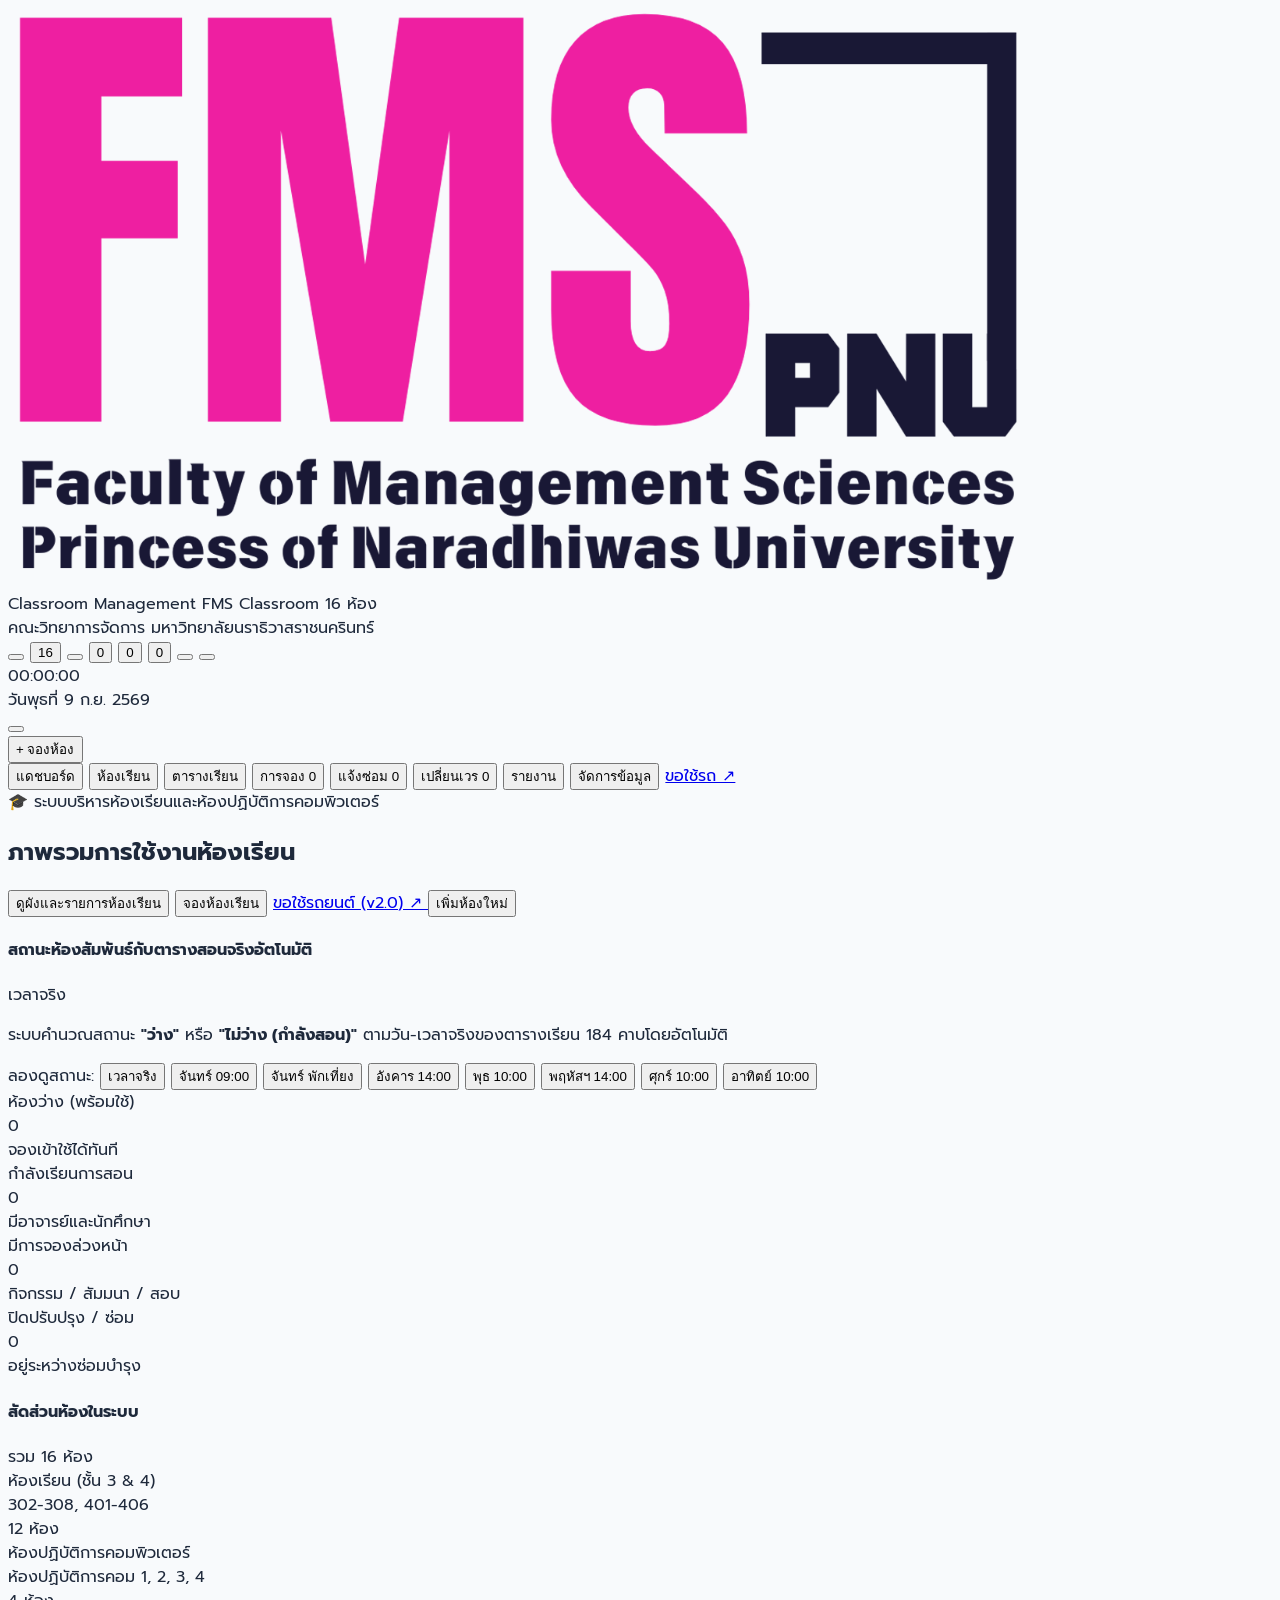
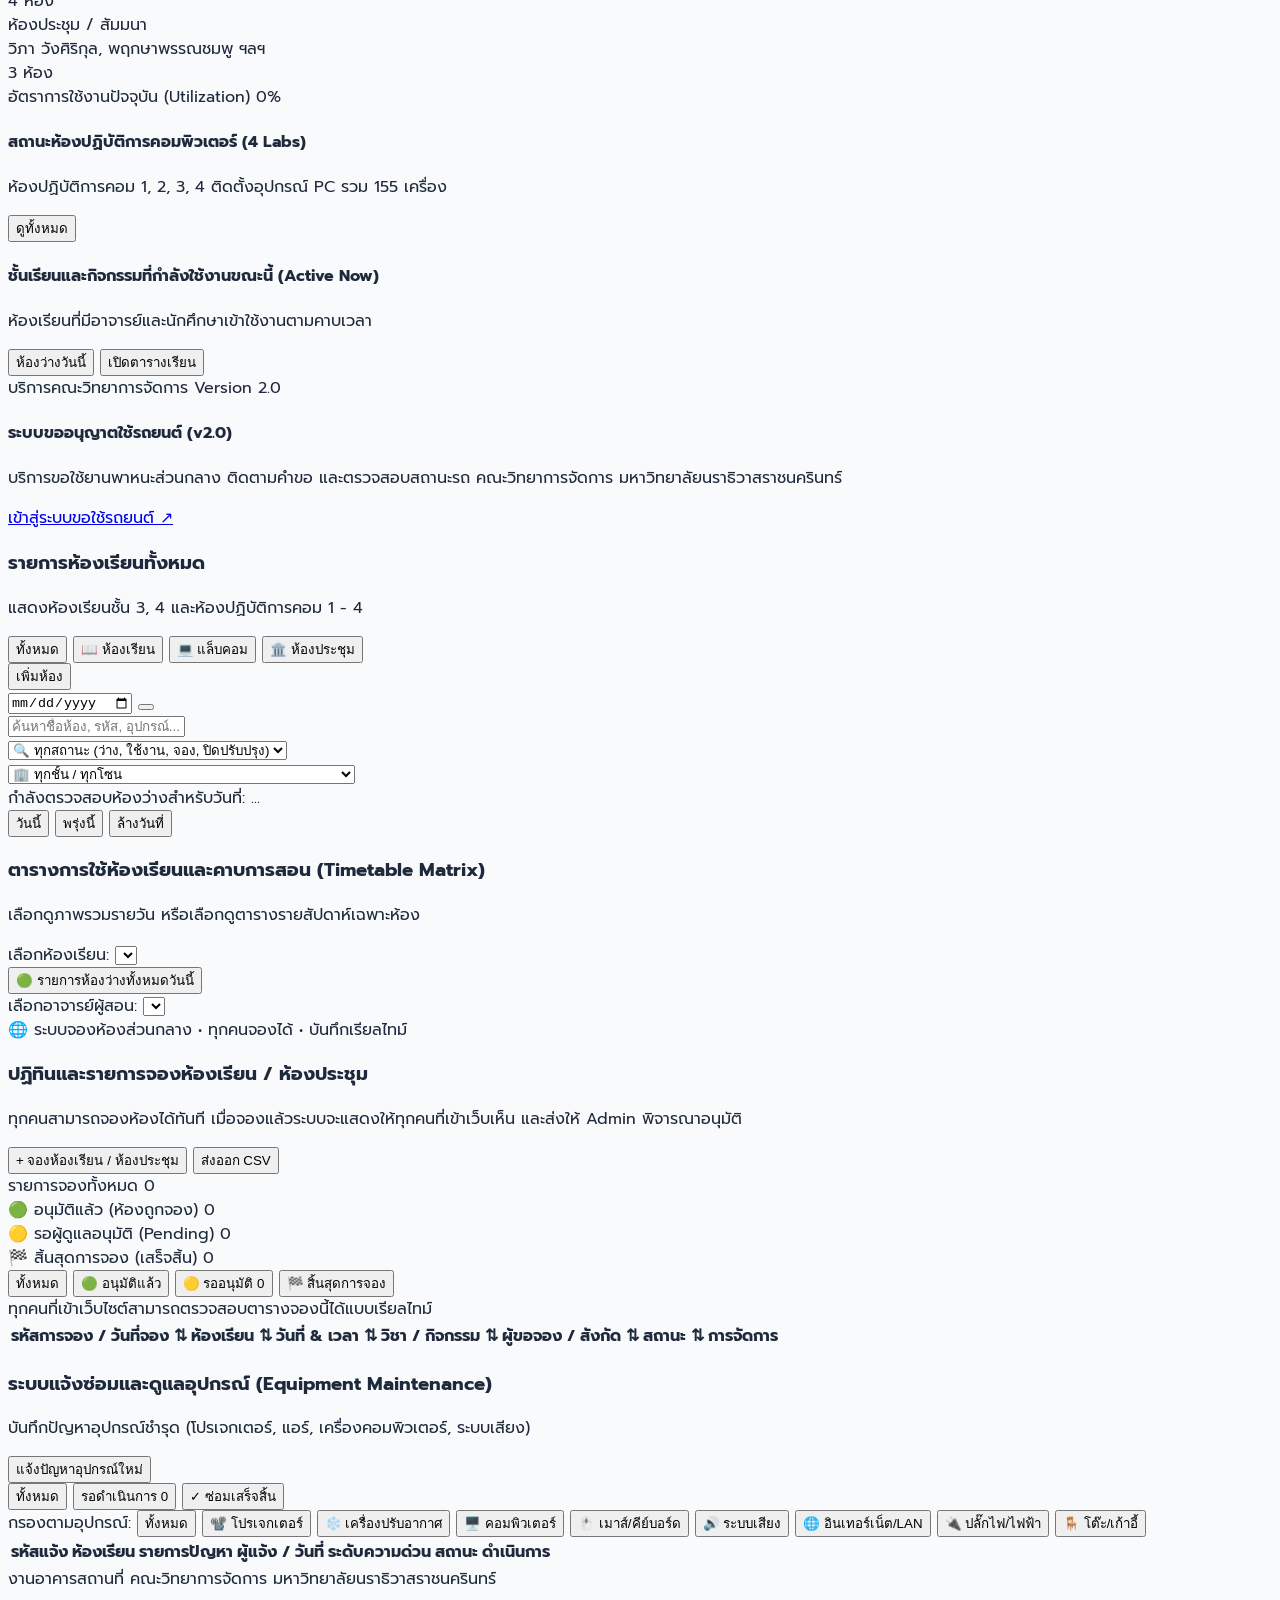
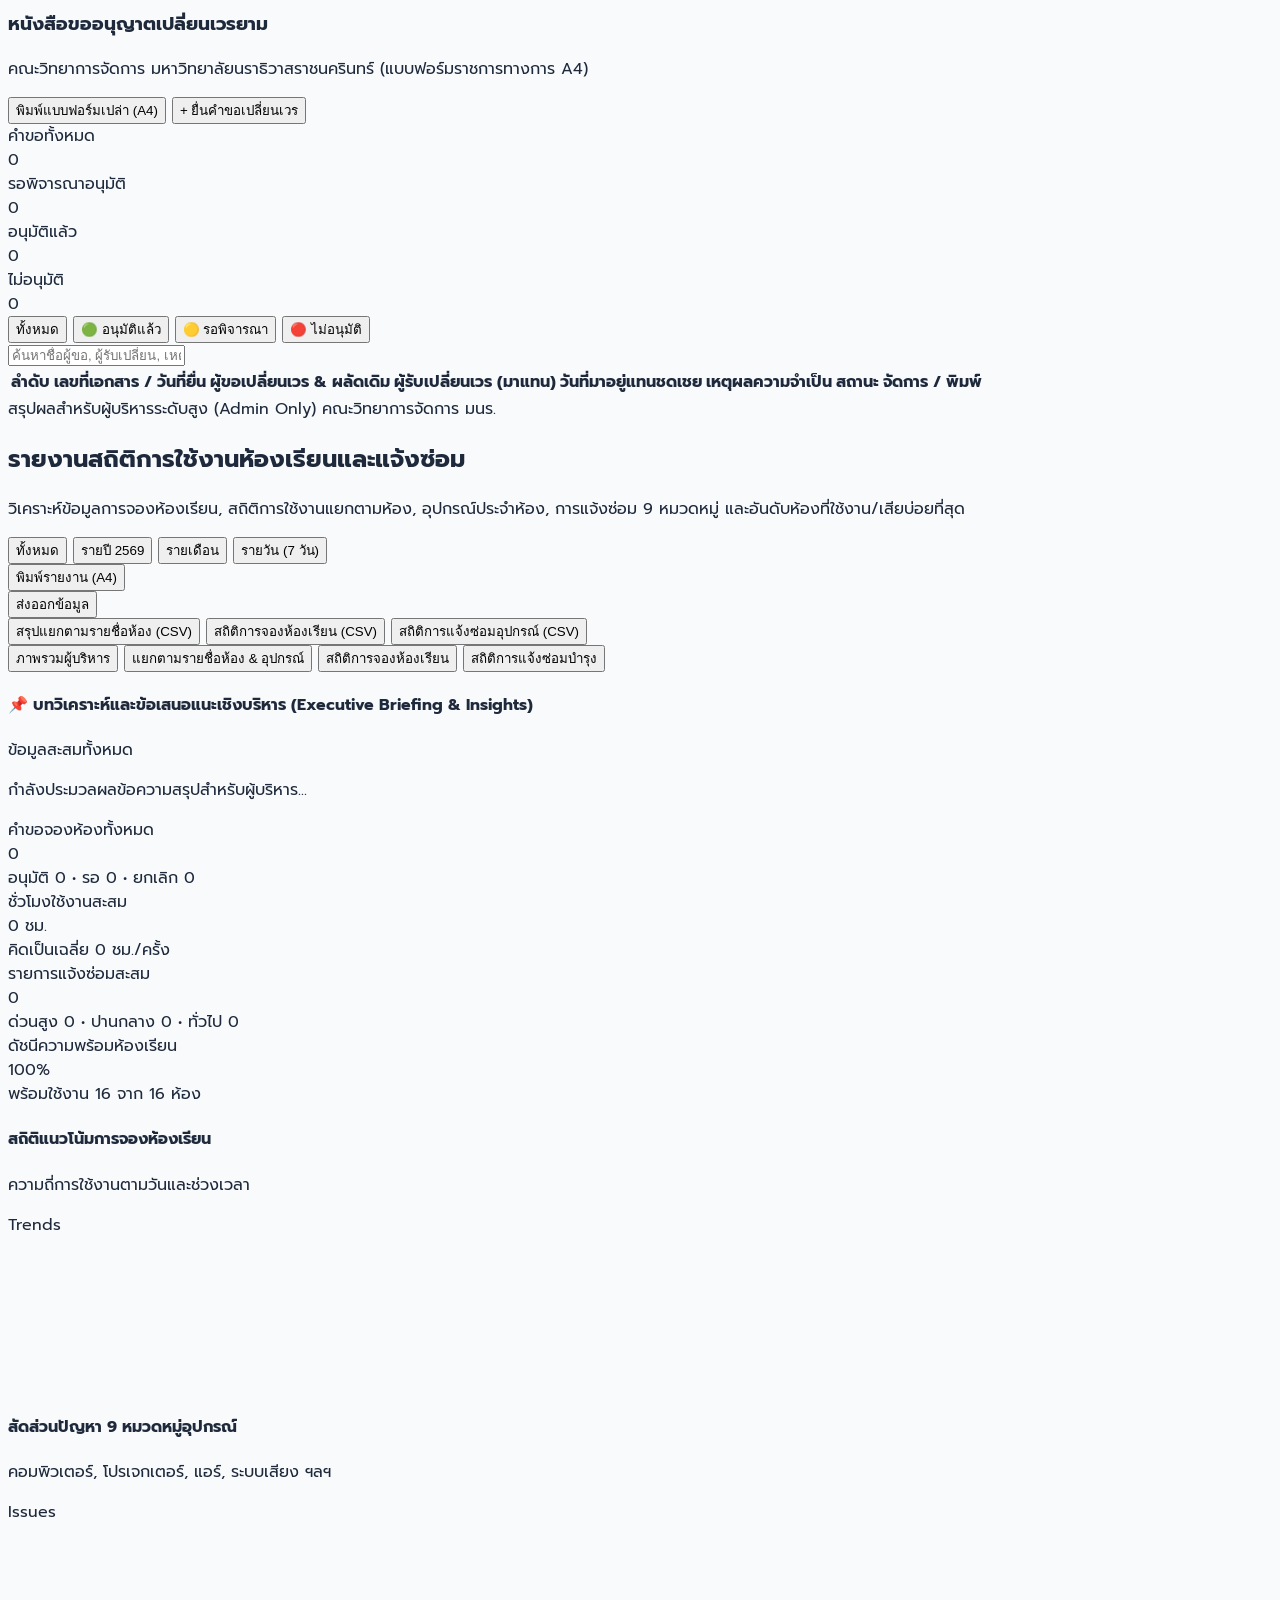
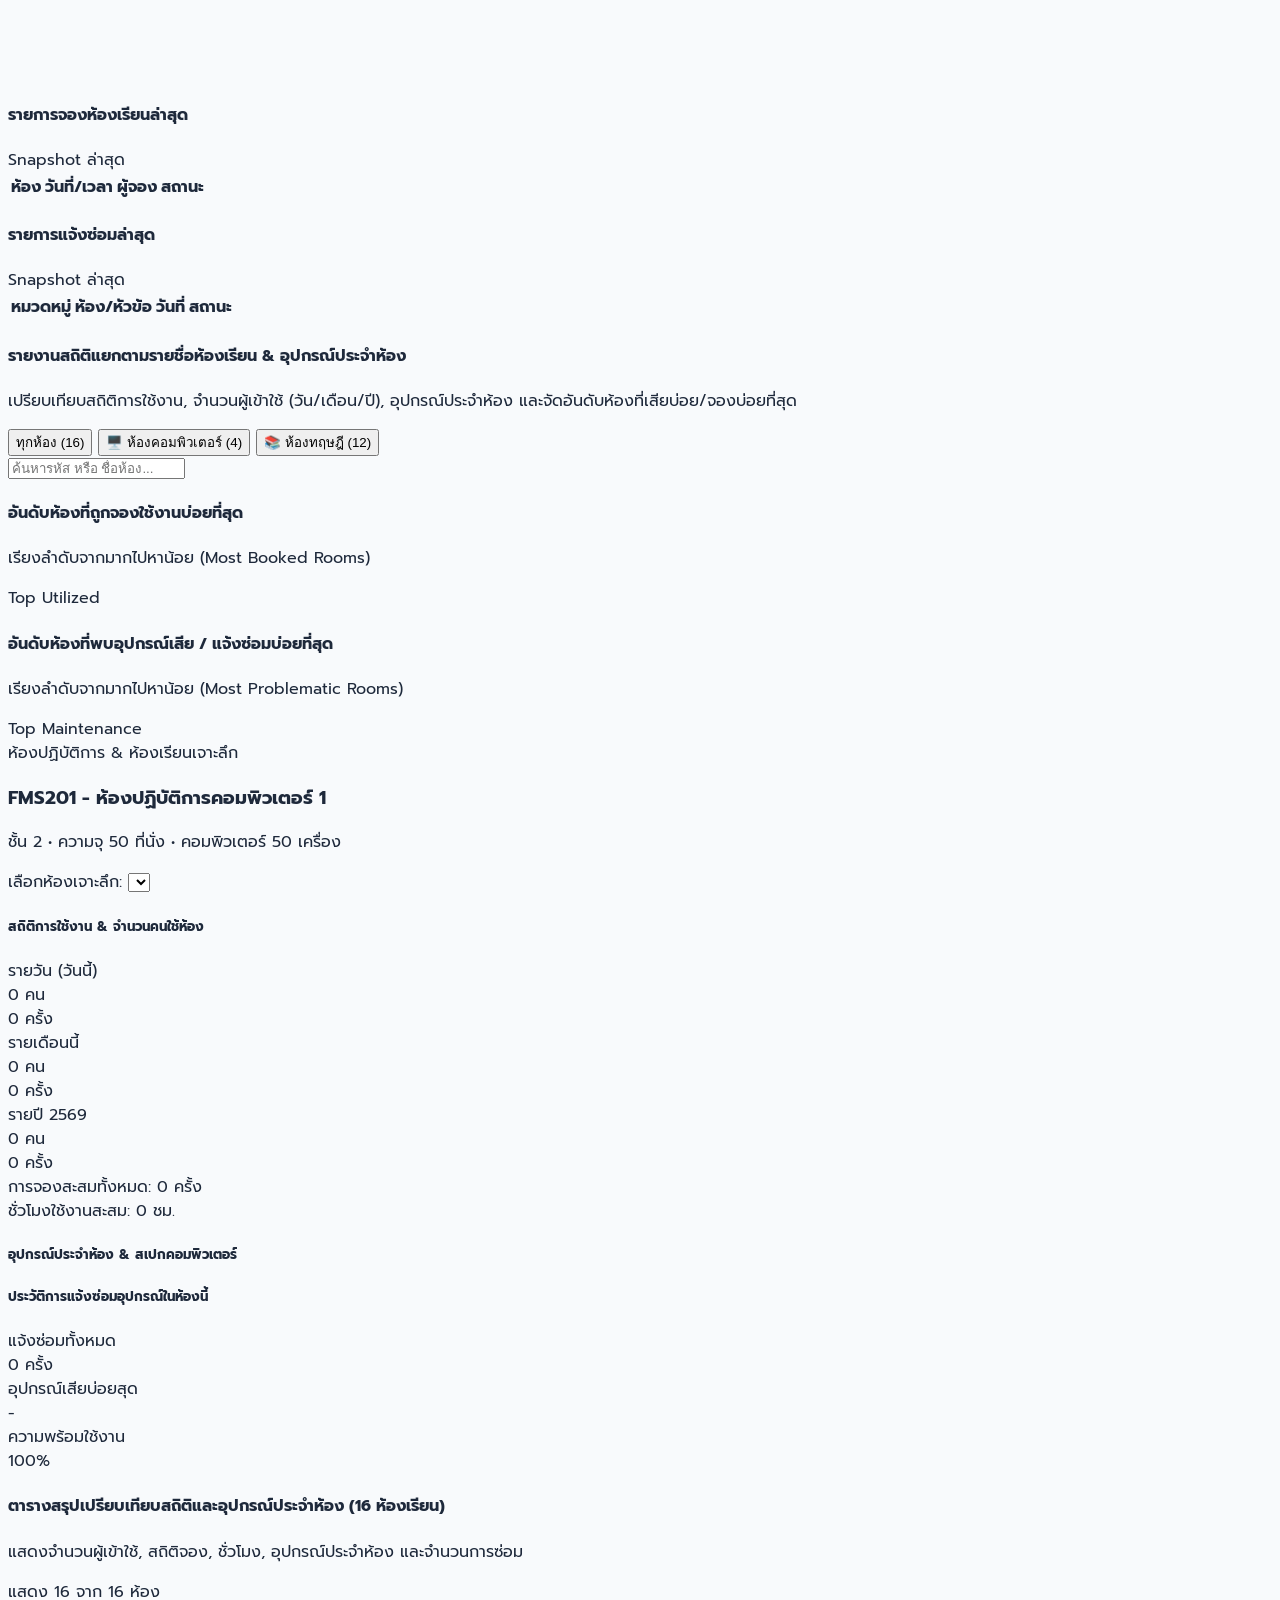
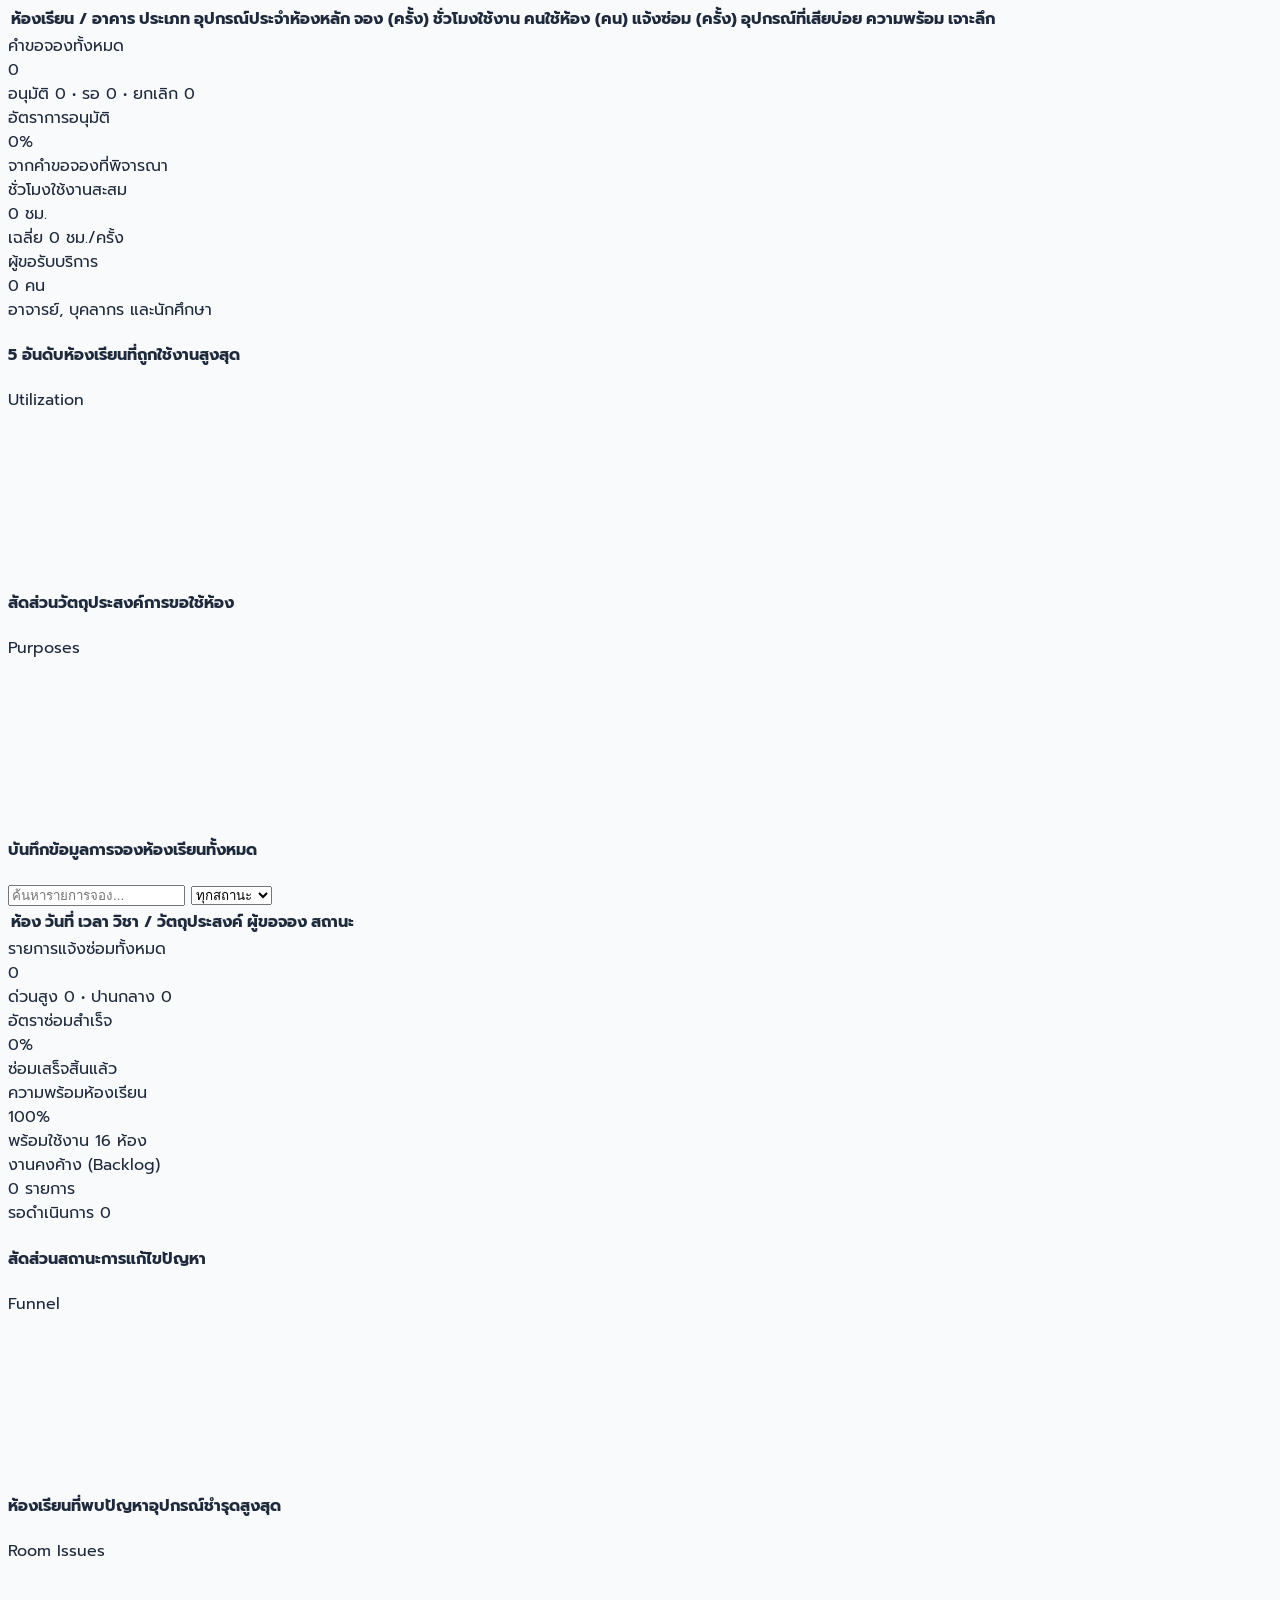
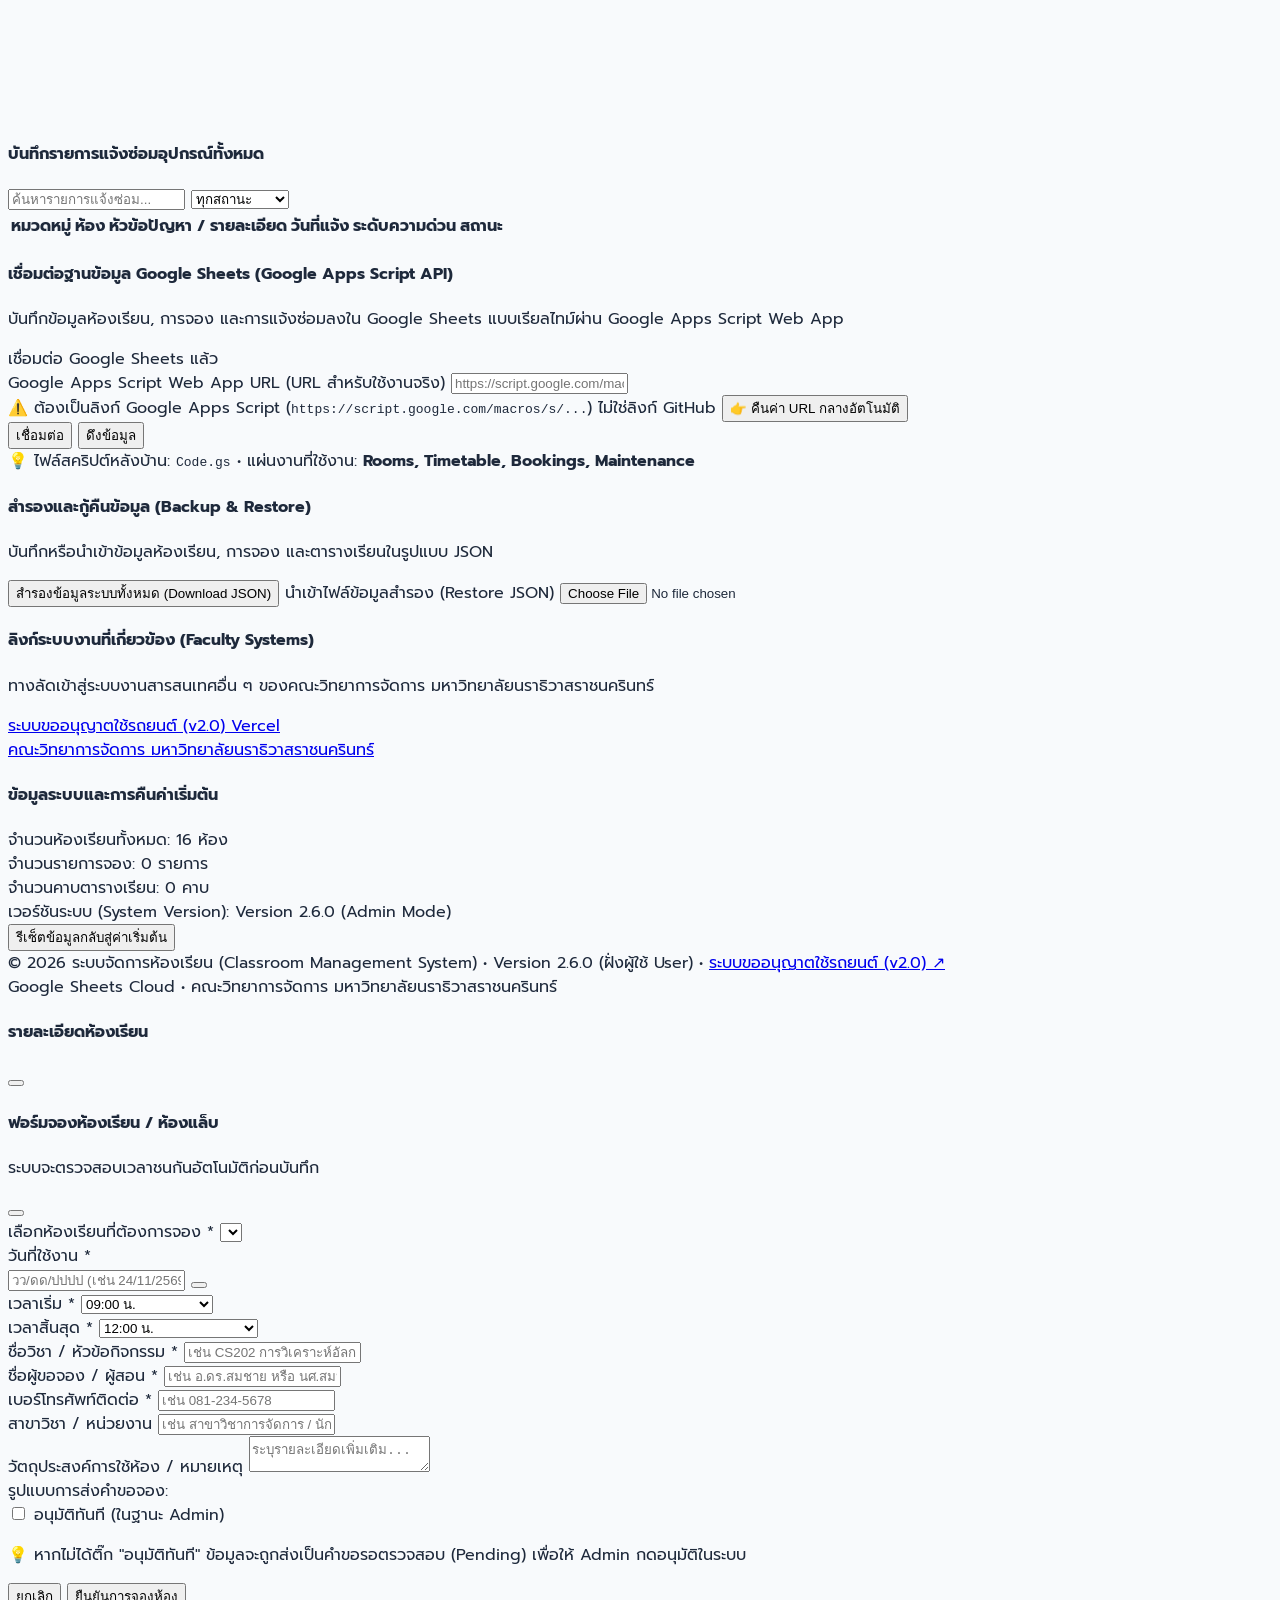
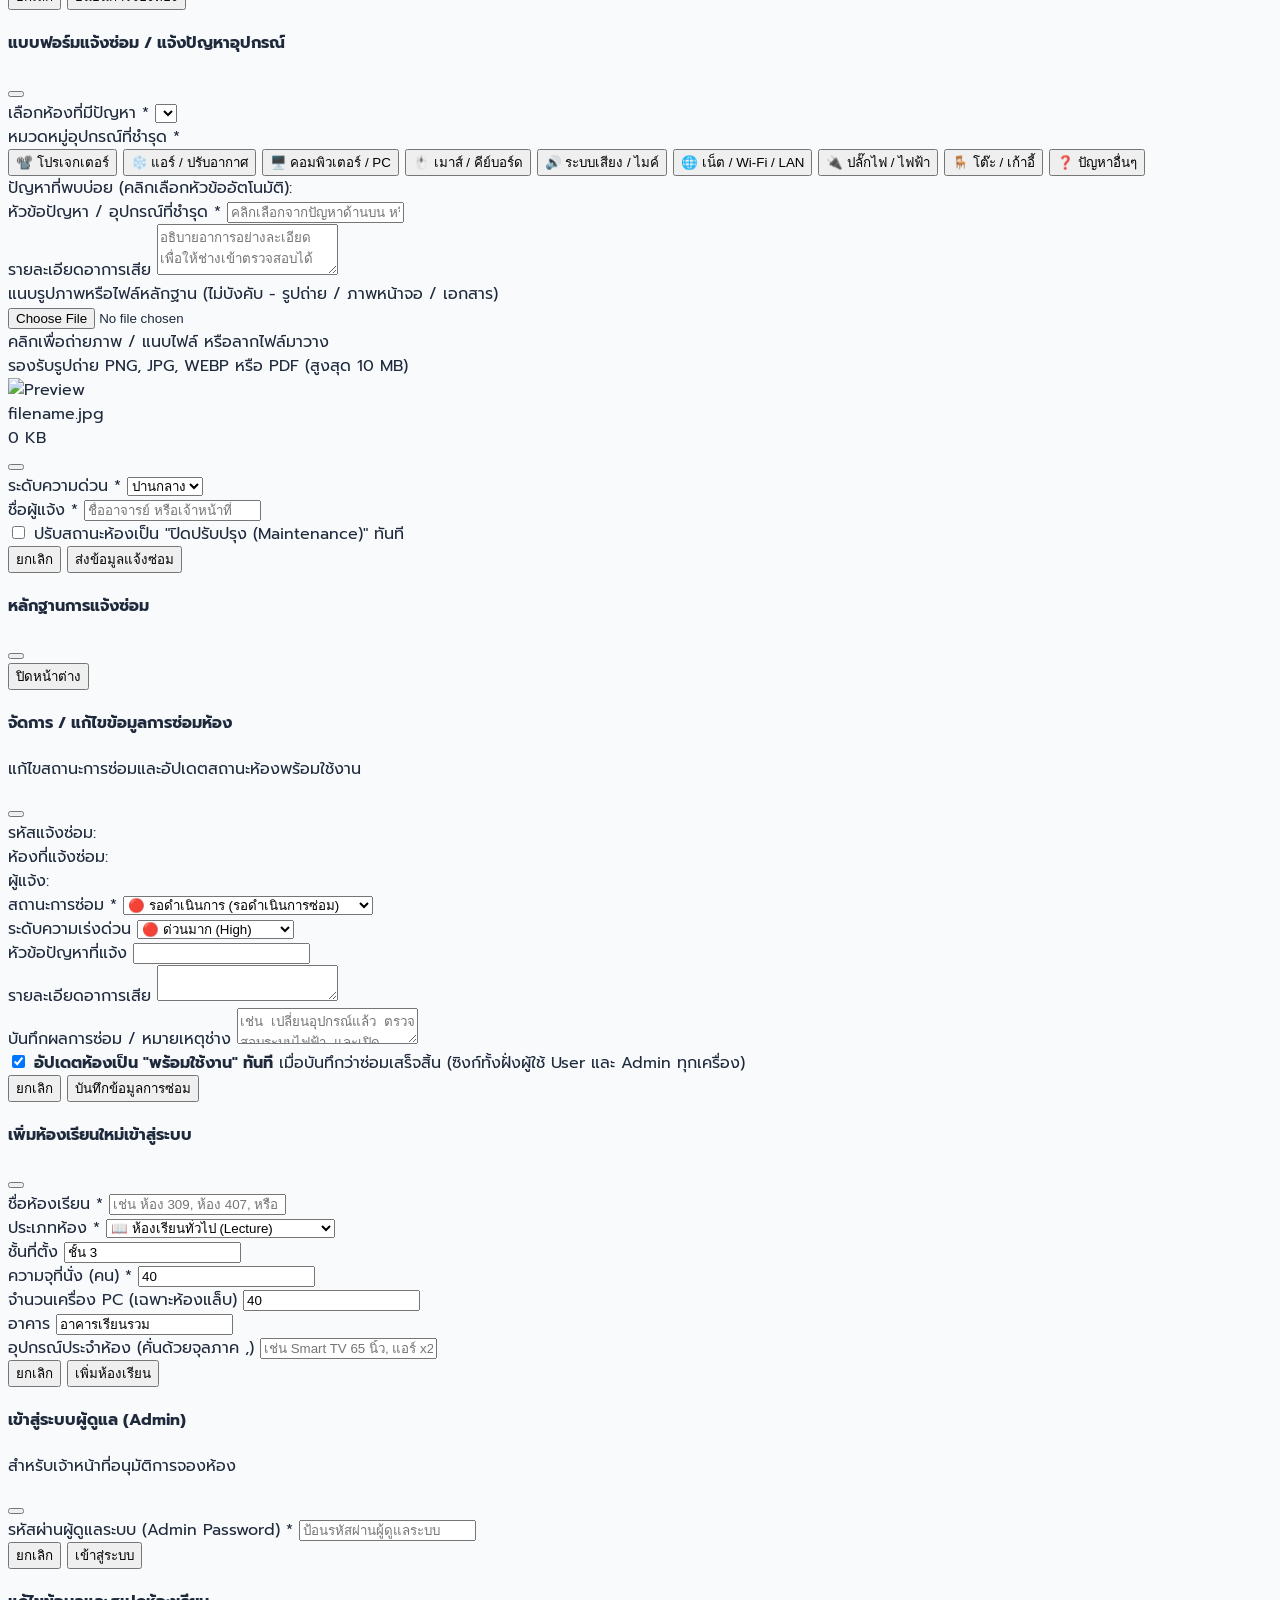
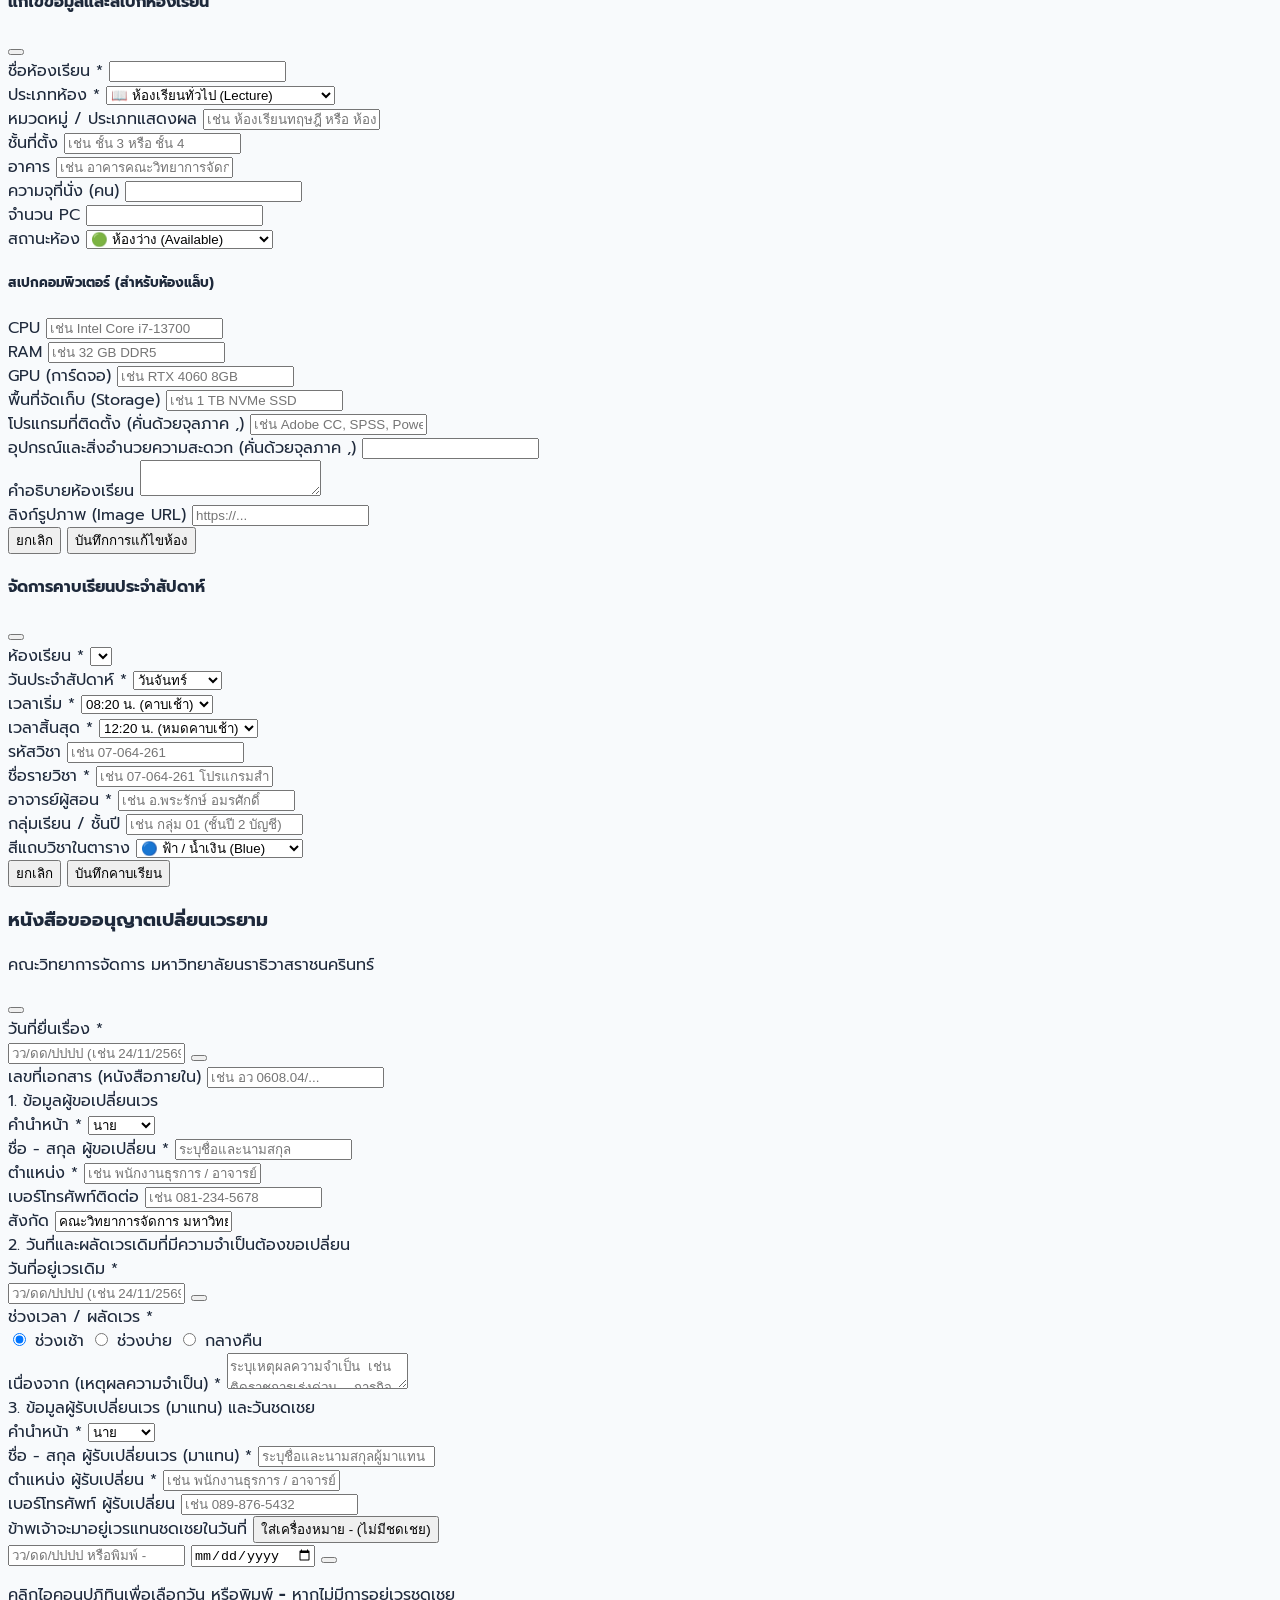
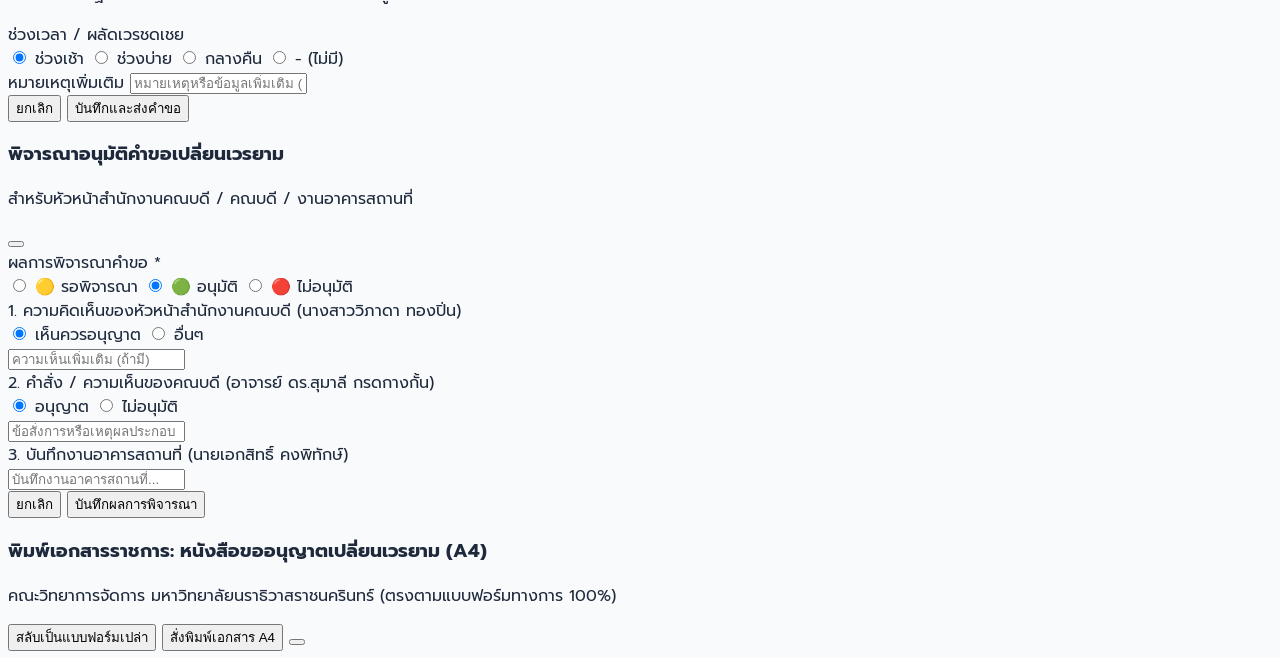
==== google-apps-script/Index.html @ 35fb079e "Support Thai Day/Month/Year date input format for shift swap and booking forms" ====
<!DOCTYPE html>
<html lang="th">
<head>
    <meta charset="UTF-8">
    <meta name="viewport" content="width=device-width, initial-scale=1.0">
    <title>ระบบจัดการห้องเรียนและห้องปฏิบัติการคอมพิวเตอร์ (Classroom Management System)</title>
    <!-- Tailwind CSS CDN -->
    <script src="https://cdn.tailwindcss.com"></script>
    <script>
        tailwind.config = {
            theme: {
                extend: {
                    colors: {
                        brand: {
                            50: '#eff6ff',
                            100: '#dbeafe',
                            500: '#3b82f6',
                            600: '#2563eb',
                            700: '#1d4ed8',
                            800: '#1e40af',
                            900: '#1e3a8a',
                        }
                    }
                }
            }
        }
    </script>
    <!-- Lucide Icons CDN -->
    <script src="https://unpkg.com/lucide@latest"></script>
    <!-- Chart.js CDN for Executive Analytics & Reporting -->
    <script src="https://cdn.jsdelivr.net/npm/chart.js"></script>
    <!-- Custom CSS -->
    <style>
/* Google Fonts: Sarabun, Prompt & Inter */
@import url('https://fonts.googleapis.com/css2?family=Sarabun:ital,wght@0,300;0,400;0,500;0,600;0,700;0,800;1,400;1,600;1,700&family=Prompt:wght@300;400;500;600;700&family=Inter:wght@400;500;600;700&display=swap');

@font-face {
    font-family: 'TH Sarabun PSK';
    src: local('TH Sarabun PSK'), local('THSarabunPSK'), local('TH Sarabun New'), local('THSarabunNew');
}

:root {
    --font-thai: 'Prompt', -apple-system, BlinkMacSystemFont, 'Segoe UI', Roboto, sans-serif;
}

body {
    font-family: var(--font-thai);
    background-color: #f8fafc;
    color: #1e293b;
    -webkit-font-smoothing: antialiased;
}

/* Print Stylesheet for Executive A4 Report */
@media print {
    body {
        background-color: #ffffff !important;
        color: #0f172a !important;
        font-size: 10.5pt !important;
    }
    header, nav, #admin-header-status, .no-print, #time-sync-controller, #toast-container, .mobile-nav-link {
        display: none !important;
    }
    main {
        padding: 0 !important;
        margin: 0 !important;
        max-width: 100% !important;
        width: 100% !important;
    }
    .view-section {
        display: none !important;
    }
    body:not(.printing-shift-swap) #view-reports {
        display: block !important;
    }
    .print-only {
        display: block !important;
    }
    .print-break-inside-avoid {
        break-inside: avoid !important;
        page-break-inside: avoid !important;
    }
    .chart-container-print {
        height: 240px !important;
        max-height: 240px !important;
    }
}
.print-only {
    display: none;
}

/* Custom Scrollbar */
::-webkit-scrollbar {
    width: 6px;
    height: 6px;
}
::-webkit-scrollbar-track {
    background: #f1f5f9;
}
::-webkit-scrollbar-thumb {
    background: #cbd5e1;
    border-radius: 4px;
}
::-webkit-scrollbar-thumb:hover {
    background: #94a3b8;
}

/* Status Badges & Glow */
.status-pulse {
    animation: pulse-glow 2s infinite;
}

@keyframes pulse-glow {
    0%, 100% {
        opacity: 1;
        transform: scale(1);
    }
    50% {
        opacity: 0.5;
        transform: scale(1.15);
    }
}

/* Glassmorphism Card Effect */
.glass-card {
    background: rgba(255, 255, 255, 0.95);
    backdrop-filter: blur(10px);
    border: 1px solid rgba(226, 232, 240, 0.8);
}

.glass-nav {
    background: rgba(255, 255, 255, 0.9);
    backdrop-filter: blur(12px);
}

/* Smooth Transitions */
.card-hover {
    transition: all 0.25s cubic-bezier(0.4, 0, 0.2, 1);
}
.card-hover:hover {
    transform: translateY(-3px);
    box-shadow: 0 12px 24px -8px rgba(0, 0, 0, 0.08), 0 4px 8px -4px rgba(0, 0, 0, 0.03);
}

/* Timetable Matrix Grid */
.timetable-grid {
    display: grid;
    grid-template-columns: 90px repeat(5, minmax(160px, 1fr));
    gap: 1px;
    background-color: #e2e8f0;
    border-radius: 12px;
    overflow: hidden;
}

.timetable-cell {
    background-color: #ffffff;
    min-height: 85px;
    transition: background-color 0.15s ease;
}

.timetable-cell:hover {
    background-color: #f8fafc;
}

.timetable-header {
    background: linear-gradient(135deg, #1e293b, #334155);
    color: #ffffff;
}

/* Booking Tag Colors */
.tag-blue { background-color: #eff6ff; color: #1d4ed8; border-left: 3px solid #2563eb; }
.tag-indigo { background-color: #eef2ff; color: #4338ca; border-left: 3px solid #4f46e5; }
.tag-purple { background-color: #faf5ff; color: #7e22ce; border-left: 3px solid #9333ea; }
.tag-emerald { background-color: #ecfdf5; color: #047857; border-left: 3px solid #059669; }
.tag-cyan { background-color: #ecfeff; color: #0e7490; border-left: 3px solid #0891b2; }
.tag-pink { background-color: #fdf2f8; color: #be185d; border-left: 3px solid #db2777; }
.tag-orange { background-color: #fff7ed; color: #c2410c; border-left: 3px solid #ea580c; }
.tag-red { background-color: #fef2f2; color: #b91c1c; border-left: 3px solid #dc2626; }
.tag-amber { background-color: #fffbeb; color: #b45309; border-left: 3px solid #d97706; }
.tag-teal { background-color: #f0fdfa; color: #0f766e; border-left: 3px solid #0d9488; }
.tag-violet { background-color: #f5f3ff; color: #6d28d9; border-left: 3px solid #7c3aed; }
.tag-green { background-color: #f0fdf4; color: #15803d; border-left: 3px solid #16a34a; }
.tag-rose { background-color: #fff1f2; color: #be123c; border-left: 3px solid #e11d48; }

/* Modal Backdrop Animations */
.modal-enter {
    animation: modal-fade-in 0.2s cubic-bezier(0.16, 1, 0.3, 1) forwards;
}

@keyframes modal-fade-in {
    from {
        opacity: 0;
        transform: scale(0.95) translateY(10px);
    }
    to {
        opacity: 1;
        transform: scale(1) translateY(0);
    }
}

/* Print Stylesheet */
@media print {
    .no-print {
        display: none !important;
    }
    body {
        background: white !important;
        color: black !important;
    }
    .print-only {
        display: block !important;
    }
    .shadow-sm, .shadow, .shadow-md, .shadow-lg, .shadow-xl {
        box-shadow: none !important;
    }
    .timetable-cell {
        border: 1px solid #cbd5e1 !important;
    }
    @page {
        size: A4 portrait;
        margin: 14mm 16mm 14mm 20mm;
    }
    body.printing-shift-swap {
        background: white !important;
        margin: 0 !important;
        padding: 0 !important;
    }
    body.printing-shift-swap > *:not(#modal-print-shift-swap) {
        display: none !important;
    }
    body.printing-shift-swap #modal-print-shift-swap {
        position: static !important;
        display: block !important;
        background: transparent !important;
        padding: 0 !important;
        margin: 0 !important;
        overflow: visible !important;
        border: none !important;
        box-shadow: none !important;
    }
    body.printing-shift-swap #modal-print-shift-swap > div {
        max-width: 100% !important;
        width: 100% !important;
        padding: 0 !important;
        margin: 0 !important;
        border: none !important;
        box-shadow: none !important;
        border-radius: 0 !important;
        background: white !important;
    }
    body.printing-shift-swap .no-print {
        display: none !important;
    }
    body.printing-shift-swap #print-shift-swap-content {
        position: static !important;
        width: 100% !important;
        max-width: 100% !important;
        border: none !important;
        box-shadow: none !important;
        padding: 0 !important;
        margin: 0 auto !important;
        background: white !important;
        color: black !important;
        font-family: 'TH Sarabun PSK', 'TH Sarabun New', 'Sarabun', sans-serif !important;
        box-sizing: border-box !important;
        page-break-after: avoid !important;
        break-after: avoid !important;
        page-break-inside: avoid !important;
        break-inside: avoid !important;
    }
    .shift-swap-official-form {
        page-break-inside: avoid !important;
        break-inside: avoid !important;
        page-break-after: avoid !important;
        break-after: avoid !important;
        box-sizing: border-box !important;
    }
}

/* Navigation Icon Tooltips (UX/UI Enhancement) */
.nav-tooltip {
    position: absolute;
    top: calc(100% + 8px);
    left: 50%;
    transform: translateX(-50%) scale(0.92);
    background-color: #0f172a;
    color: #f1f5f9;
    font-size: 0.75rem;
    font-weight: 600;
    letter-spacing: 0.01em;
    padding: 0.35rem 0.65rem;
    border-radius: 0.5rem;
    border: 1px solid #334155;
    box-shadow: 0 10px 25px -5px rgba(0, 0, 0, 0.6), 0 8px 10px -6px rgba(0, 0, 0, 0.4);
    white-space: nowrap;
    pointer-events: none;
    opacity: 0;
    transition: opacity 0.15s ease-out, transform 0.15s ease-out;
    z-index: 60;
}
.nav-tooltip::before {
    content: '';
    position: absolute;
    top: -4px;
    left: 50%;
    transform: translateX(-50%) rotate(45deg);
    width: 8px;
    height: 8px;
    background-color: #0f172a;
    border-top: 1px solid #334155;
    border-left: 1px solid #334155;
}
.group:hover .nav-tooltip,
.group:focus-visible .nav-tooltip {
    opacity: 1;
    transform: translateX(-50%) scale(1);
}

.no-scrollbar::-webkit-scrollbar {
    display: none;
}
.no-scrollbar {
    -ms-overflow-style: none;
    scrollbar-width: none;
}


</style>
</head>
<body class="bg-slate-50 text-slate-800 min-h-screen flex flex-col antialiased selection:bg-blue-600 selection:text-white">

    <!-- Top Navigation Bar -->
    <header class="sticky top-0 z-40 bg-slate-900/95 backdrop-blur-md text-white shadow-md shadow-slate-950/25 border-b border-slate-800/80 transition-all duration-200">
        <div class="max-w-7xl mx-auto px-3 sm:px-4 md:px-6 lg:px-8">
            <div class="flex items-center justify-between h-16 gap-2 sm:gap-3 md:gap-4">
                <!-- Logo & System Title -->
                <div class="flex items-center gap-2.5 sm:gap-3 cursor-pointer shrink-0 select-none group" onclick="switchTab('dashboard')" title="คณะวิทยาการจัดการ มหาวิทยาลัยนราธิวาสราชนครินทร์">
                    <div class="h-9 sm:h-10 px-2 sm:px-2.5 py-1 rounded-xl bg-white flex items-center justify-center shadow-md shadow-slate-950/40 border border-slate-600/40 ring-1 sm:ring-2 ring-white/10 group-hover:ring-blue-400/50 group-hover:scale-105 transition-all duration-200 shrink-0">
                        <img src="assets/images/fms-logo.png" alt="FMS PNU" class="h-7 sm:h-8 w-auto max-w-[65px] sm:max-w-[76px] object-contain filter drop-shadow-xs" onerror="this.onerror=null; this.src='https://khongpitak-sketch.github.io/classroom-management/assets/images/fms-logo.png';">
                    </div>
                    <div class="flex flex-col justify-center min-w-0">
                        <div class="flex items-center gap-1.5 sm:gap-2">
                            <span class="font-bold text-sm sm:text-base tracking-tight text-white group-hover:text-blue-300 transition-colors whitespace-nowrap">
                                <span class="hidden sm:inline">Classroom Management</span>
                                <span class="inline sm:hidden">FMS Classroom</span>
                            </span>
                            <span class="text-[10px] sm:text-xs bg-blue-500/25 text-blue-300 font-semibold px-1.5 sm:px-2 py-0.5 rounded-full border border-blue-400/30 shrink-0 whitespace-nowrap shadow-xs">
                                <span class="total-rooms-count">16</span> ห้อง
                            </span>
                        </div>
                        <div class="hidden md:block text-[10px] lg:text-[11px] text-slate-400 font-normal leading-tight truncate max-w-[220px] lg:max-w-none">
                            คณะวิทยาการจัดการ มหาวิทยาลัยนราธิวาสราชนครินทร์
                        </div>
                    </div>
                </div>

                <!-- Desktop Nav Items (Icon-First UX/UI with Smart Tooltips) -->
                <nav class="hidden md:flex items-center gap-1 lg:gap-1.5 p-1 bg-slate-950/70 backdrop-blur-md rounded-2xl border border-slate-800/80 shadow-inner">
                    <!-- 1. แดชบอร์ด -->
                    <button onclick="switchTab('dashboard')" data-tab="dashboard" class="nav-link relative group p-2 lg:p-2.5 rounded-xl text-slate-300 hover:text-white hover:bg-slate-800 transition-all duration-200 flex items-center justify-center hover:scale-105 active:scale-95" title="แดชบอร์ด">
                        <i data-lucide="layout-dashboard" class="w-5 h-5"></i>
                        <span class="nav-tooltip">แดชบอร์ดภาพรวม</span>
                    </button>

                    <!-- 2. รายการห้องเรียน -->
                    <button onclick="switchTab('rooms')" data-tab="rooms" class="nav-link relative group p-2 lg:p-2.5 rounded-xl text-slate-300 hover:text-white hover:bg-slate-800 transition-all duration-200 flex items-center justify-center hover:scale-105 active:scale-95" title="รายการห้องเรียน">
                        <i data-lucide="door-open" class="w-5 h-5"></i>
                        <span class="total-rooms-count absolute -top-1 -right-1 px-1.5 py-0.2 bg-blue-600 text-white rounded-full text-[9px] font-bold border border-slate-900 shadow-xs">16</span>
                        <span class="nav-tooltip">รายการห้องเรียน (<span class="total-rooms-count">16</span> ห้อง)</span>
                    </button>

                    <!-- 3. ตารางการใช้ห้อง -->
                    <button onclick="switchTab('timetable')" data-tab="timetable" class="nav-link relative group p-2 lg:p-2.5 rounded-xl text-slate-300 hover:text-white hover:bg-slate-800 transition-all duration-200 flex items-center justify-center hover:scale-105 active:scale-95" title="ตารางการใช้ห้อง">
                        <i data-lucide="calendar" class="w-5 h-5"></i>
                        <span class="nav-tooltip">ตารางการใช้ห้องเรียน</span>
                    </button>

                    <!-- 4. การจองห้อง -->
                    <button onclick="switchTab('bookings')" data-tab="bookings" class="nav-link relative group p-2 lg:p-2.5 rounded-xl text-slate-300 hover:text-white hover:bg-slate-800 transition-all duration-200 flex items-center justify-center hover:scale-105 active:scale-95" title="การจองห้อง">
                        <i data-lucide="calendar-check" class="w-5 h-5"></i>
                        <span class="booking-pending-badge absolute -top-1 -right-1 px-1.5 py-0.2 bg-rose-500 text-white rounded-full text-[9px] font-extrabold shadow-xs hidden">0</span>
                        <span class="nav-tooltip">การจองห้องเรียน</span>
                    </button>

                    <!-- 5. แจ้งซ่อมอุปกรณ์ -->
                    <button onclick="switchTab('maintenance')" data-tab="maintenance" class="nav-link relative group p-2 lg:p-2.5 rounded-xl text-slate-300 hover:text-white hover:bg-slate-800 transition-all duration-200 flex items-center justify-center hover:scale-105 active:scale-95" title="แจ้งซ่อมอุปกรณ์">
                        <i data-lucide="wrench" class="w-5 h-5"></i>
                        <span class="maintenance-pending-badge absolute -top-1 -right-1 px-1.5 py-0.2 bg-rose-500 text-white rounded-full text-[9px] font-extrabold shadow-xs hidden">0</span>
                        <span class="nav-tooltip">แจ้งซ่อมอุปกรณ์</span>
                    </button>

                    <!-- 5.1 แบบฟอร์มขอเปลี่ยนเวรยาม -->
                    <button onclick="switchTab('shift-swap')" data-tab="shift-swap" class="nav-link relative group p-2 lg:p-2.5 rounded-xl text-slate-300 hover:text-white hover:bg-slate-800 transition-all duration-200 flex items-center justify-center hover:scale-105 active:scale-95" title="แบบฟอร์มขอเปลี่ยนเวรยาม">
                        <i data-lucide="calendar-sync" class="w-5 h-5"></i>
                        <span class="shift-swap-pending-badge absolute -top-1 -right-1 px-1.5 py-0.2 bg-amber-500 text-white rounded-full text-[9px] font-extrabold shadow-xs hidden">0</span>
                        <span class="nav-tooltip">แบบฟอร์มขอเปลี่ยนเวรยาม</span>
                    </button>

                    <!-- 6. รายงาน & สถิติ (Admin Only) -->
                    <button onclick="switchTab('reports')" data-tab="reports" class="nav-link admin-only-nav hidden relative group p-2 lg:p-2.5 rounded-xl text-slate-300 hover:text-white hover:bg-slate-800 transition-all duration-200 flex items-center justify-center hover:scale-105 active:scale-95" title="รายงานและสถิติ">
                        <i data-lucide="bar-chart-3" class="w-5 h-5 text-emerald-400"></i>
                        <span class="nav-tooltip">รายงาน & สถิติ (Admin)</span>
                    </button>

                    <!-- 7. จัดการข้อมูล (Admin Only) -->
                    <button onclick="switchTab('settings')" data-tab="settings" class="nav-link admin-only-nav hidden relative group p-2 lg:p-2.5 rounded-xl text-slate-300 hover:text-white hover:bg-slate-800 transition-all duration-200 flex items-center justify-center hover:scale-105 active:scale-95" title="จัดการข้อมูล">
                        <i data-lucide="settings" class="w-5 h-5"></i>
                        <span class="nav-tooltip">จัดการข้อมูลและระบบ (Admin)</span>
                    </button>
                </nav>

                <!-- Responsive Quick Actions (Mobile, Tablet, Desktop) -->
                <div class="flex items-center gap-1.5 sm:gap-2 lg:gap-2.5 shrink-0">
                    <!-- Clock & Date (XL Screens only to keep navbar clean) -->
                    <div class="hidden xl:flex flex-col text-right shrink-0 whitespace-nowrap pr-2 border-r border-slate-800">
                        <div id="current-time-display" class="font-bold text-sm text-blue-400 font-mono tracking-wider leading-none">00:00:00</div>
                        <div id="current-date-display" class="text-[10px] text-slate-400 mt-1">วันพุธที่ 9 ก.ย. 2569</div>
                    </div>
                    
                    <!-- Car Reservation System External Link (Tablet & Desktop, also in mobile nav) -->
                    <a href="https://car-git-main-khongpitak-6338.vercel.app/index.php" target="_blank" rel="noopener noreferrer" class="hidden sm:flex relative group p-2 sm:p-2.5 bg-emerald-600/15 hover:bg-emerald-600/25 text-emerald-300 hover:text-white border border-emerald-500/40 rounded-xl items-center justify-center transition-all duration-200 shadow-xs hover:scale-105 active:scale-95 shrink-0" title="ระบบขออนุญาตใช้รถยนต์ (v2.0) - คณะวิทยาการจัดการ มหาวิทยาลัยนราธิวาสราชนครินทร์">
                        <i data-lucide="car" class="w-4 h-4 sm:w-5 sm:h-5 text-emerald-400"></i>
                        <span class="nav-tooltip">ระบบขอใช้รถยนต์ (v2.0) ↗</span>
                    </a>

                    <!-- Admin Portal Status / Login (All devices) -->
                    <div id="admin-header-status" class="shrink-0">
                        <button onclick="openAdminLoginModal()" class="relative group p-2 sm:p-2.5 bg-slate-800/80 hover:bg-slate-700 text-slate-300 hover:text-white rounded-xl transition-all duration-200 border border-slate-700 flex items-center justify-center hover:scale-105 active:scale-95 shadow-xs" title="สำหรับ Admin">
                            <i data-lucide="shield" class="w-4 h-4 sm:w-5 sm:h-5 text-blue-400"></i>
                            <span class="nav-tooltip">เข้าสู่ระบบสำหรับ Admin</span>
                        </button>
                    </div>

                    <!-- Book Room Quick Action (All devices) -->
                    <button onclick="openBookingModalForRoom('')" class="relative group px-2.5 sm:px-3.5 py-2 sm:py-2.5 bg-gradient-to-r from-blue-600 to-indigo-600 hover:from-blue-500 hover:to-indigo-500 text-white rounded-xl shadow-md shadow-blue-500/25 transition-all duration-200 flex items-center gap-1.5 hover:scale-105 active:scale-95 shrink-0" title="จองห้องเรียน">
                        <i data-lucide="plus-circle" class="w-4 h-4 sm:w-5 sm:h-5"></i>
                        <span class="hidden lg:inline text-xs font-semibold tracking-wide">+ จองห้อง</span>
                        <span class="nav-tooltip lg:hidden">+ จองห้องเรียน / ห้องประชุม</span>
                    </button>
                </div>
            </div>
        </div>

        <!-- Mobile Horizontal Nav -->
        <div class="md:hidden flex items-center justify-around border-t border-slate-800/80 py-1.5 px-1.5 text-xs bg-slate-950/95 backdrop-blur-md overflow-x-auto no-scrollbar shadow-inner">
            <button onclick="switchTab('dashboard')" data-tab="dashboard" class="mobile-nav-link p-1.5 sm:p-2 text-slate-400 hover:text-slate-200 active:bg-slate-800/50 rounded-xl transition flex flex-col items-center gap-1 shrink-0">
                <i data-lucide="layout-dashboard" class="w-4 h-4"></i> <span class="whitespace-nowrap">แดชบอร์ด</span>
            </button>
            <button onclick="switchTab('rooms')" data-tab="rooms" class="mobile-nav-link p-1.5 sm:p-2 text-slate-400 hover:text-slate-200 active:bg-slate-800/50 rounded-xl transition flex flex-col items-center gap-1 shrink-0">
                <i data-lucide="door-open" class="w-4 h-4"></i> <span class="whitespace-nowrap">ห้องเรียน</span>
            </button>
            <button onclick="switchTab('timetable')" data-tab="timetable" class="mobile-nav-link p-1.5 sm:p-2 text-slate-400 hover:text-slate-200 active:bg-slate-800/50 rounded-xl transition flex flex-col items-center gap-1 shrink-0">
                <i data-lucide="calendar" class="w-4 h-4"></i> <span class="whitespace-nowrap">ตารางเรียน</span>
            </button>
            <button onclick="switchTab('bookings')" data-tab="bookings" class="mobile-nav-link relative p-1.5 sm:p-2 text-slate-400 hover:text-slate-200 active:bg-slate-800/50 rounded-xl transition flex flex-col items-center gap-1 shrink-0">
                <i data-lucide="calendar-check" class="w-4 h-4"></i> <span class="whitespace-nowrap">การจอง</span>
                <span class="booking-pending-badge absolute top-1 right-2 px-1.5 py-0.2 bg-rose-500 text-white rounded-full text-[9px] font-extrabold hidden">0</span>
            </button>
            <button onclick="switchTab('maintenance')" data-tab="maintenance" class="mobile-nav-link relative p-1.5 sm:p-2 text-slate-400 hover:text-slate-200 active:bg-slate-800/50 rounded-xl transition flex flex-col items-center gap-1 shrink-0">
                <i data-lucide="wrench" class="w-4 h-4"></i> <span class="whitespace-nowrap">แจ้งซ่อม</span>
                <span class="maintenance-pending-badge absolute top-1 right-2 px-1.5 py-0.2 bg-rose-500 text-white rounded-full text-[9px] font-extrabold hidden">0</span>
            </button>
            <button onclick="switchTab('shift-swap')" data-tab="shift-swap" class="mobile-nav-link relative p-1.5 sm:p-2 text-slate-400 hover:text-slate-200 active:bg-slate-800/50 rounded-xl transition flex flex-col items-center gap-1 shrink-0">
                <i data-lucide="calendar-sync" class="w-4 h-4"></i> <span class="whitespace-nowrap">เปลี่ยนเวร</span>
                <span class="shift-swap-pending-badge absolute top-1 right-2 px-1.5 py-0.2 bg-amber-500 text-white rounded-full text-[9px] font-extrabold hidden">0</span>
            </button>
            <button onclick="switchTab('reports')" data-tab="reports" class="mobile-nav-link admin-only-nav hidden relative p-1.5 sm:p-2 text-slate-400 hover:text-slate-200 active:bg-slate-800/50 rounded-xl transition flex flex-col items-center gap-1 shrink-0">
                <i data-lucide="bar-chart-3" class="w-4 h-4 text-emerald-400"></i> <span class="whitespace-nowrap">รายงาน</span>
            </button>
            <button onclick="switchTab('settings')" data-tab="settings" class="mobile-nav-link admin-only-nav hidden relative p-1.5 sm:p-2 text-slate-400 hover:text-slate-200 active:bg-slate-800/50 rounded-xl transition flex flex-col items-center gap-1 shrink-0">
                <i data-lucide="settings" class="w-4 h-4 text-blue-400"></i> <span class="whitespace-nowrap">จัดการข้อมูล</span>
            </button>
            <a href="https://car-git-main-khongpitak-6338.vercel.app/index.php" target="_blank" rel="noopener noreferrer" class="mobile-nav-link shrink-0 p-1.5 sm:p-2 text-emerald-400 hover:text-emerald-300 active:bg-slate-800/50 rounded-xl transition flex flex-col items-center gap-1 shrink-0" title="ระบบขออนุญาตใช้รถยนต์ (v2.0)">
                <i data-lucide="car" class="w-4 h-4 text-emerald-400"></i> <span class="whitespace-nowrap">ขอใช้รถ ↗</span>
            </a>
        </div>
    </header>

    <!-- Main Container -->
    <main class="flex-1 max-w-7xl w-full mx-auto px-4 sm:px-6 lg:px-8 py-6">

        <!-- ============================================== -->
        <!-- VIEW 1: DASHBOARD OVERVIEW -->
        <!-- ============================================== -->
        <section id="view-dashboard" class="view-section space-y-6">
            <!-- Welcome Banner -->
            <div class="bg-gradient-to-r from-blue-900 via-indigo-900 to-slate-900 rounded-3xl p-6 sm:p-8 text-white shadow-xl relative overflow-hidden">
                <div class="absolute right-0 top-0 bottom-0 opacity-10 flex items-center pointer-events-none pr-10">
                    <i data-lucide="school" class="w-72 h-72"></i>
                </div>
                <div class="relative z-10 max-w-2xl">
                    <span class="px-3 py-1 bg-blue-500/30 text-blue-200 text-xs font-semibold rounded-full border border-blue-400/30 inline-block mb-3">
                        🎓 ระบบบริหารห้องเรียนและห้องปฏิบัติการคอมพิวเตอร์
                    </span>
                    <h2 class="text-2xl sm:text-3xl font-extrabold tracking-tight">ภาพรวมการใช้งานห้องเรียน</h2>
                    <div class="flex flex-wrap gap-3 mt-6">
                        <button onclick="switchTab('rooms')" class="px-4 py-2.5 bg-white text-slate-900 hover:bg-slate-100 rounded-xl text-xs font-bold flex items-center gap-2 shadow transition">
                            <i data-lucide="search" class="w-4 h-4 text-blue-600"></i> ดูผังและรายการห้องเรียน
                        </button>
                        <button onclick="openBookingModalForRoom('')" class="px-4 py-2.5 bg-blue-600 hover:bg-blue-500 text-white rounded-xl text-xs font-bold flex items-center gap-2 shadow transition">
                            <i data-lucide="plus" class="w-4 h-4"></i> จองห้องเรียน
                        </button>
                        <a href="https://car-git-main-khongpitak-6338.vercel.app/index.php" target="_blank" rel="noopener noreferrer" class="px-4 py-2.5 bg-emerald-600/90 hover:bg-emerald-500 text-white rounded-xl text-xs font-bold flex items-center gap-2 shadow transition border border-emerald-400/40 hover:scale-[1.02]" title="ระบบขออนุญาตใช้รถยนต์ (v2.0) - คณะวิทยาการจัดการ มหาวิทยาลัยนราธิวาสราชนครินทร์">
                            <i data-lucide="car" class="w-4 h-4 text-emerald-200"></i> ขอใช้รถยนต์ (v2.0) ↗
                        </a>
                        <button onclick="openModal('modal-add-room')" class="admin-only-action hidden px-4 py-2.5 bg-slate-800/80 hover:bg-slate-800 text-slate-200 rounded-xl text-xs font-bold flex items-center gap-2 border border-slate-700 transition">
                            <i data-lucide="plus-circle" class="w-4 h-4 text-emerald-400"></i> เพิ่มห้องใหม่
                        </button>
                    </div>
                </div>
            </div>

            
            <!-- Live Timetable Sync & Time Simulation Controller -->
            <div class="bg-gradient-to-r from-slate-900 via-indigo-950 to-blue-950 rounded-2xl p-4 sm:p-5 border border-indigo-800/60 shadow-lg text-white flex flex-col lg:flex-row lg:items-center justify-between gap-4">
                <div class="flex items-center gap-3">
                    <div class="p-3 bg-blue-500/20 text-blue-300 rounded-xl border border-blue-400/30 shrink-0">
                        <i data-lucide="sparkles" class="w-6 h-6"></i>
                    </div>
                    <div>
                        <div class="flex flex-wrap items-center gap-2">
                            <h4 class="font-bold text-white text-sm sm:text-base">สถานะห้องสัมพันธ์กับตารางสอนจริงอัตโนมัติ</h4>
                            <div id="time-sync-badge">
                                <span class="inline-flex items-center gap-1.5 px-3 py-0.5 rounded-full text-xs font-bold bg-emerald-500/20 text-emerald-300 border border-emerald-500/40">
                                    <span class="w-2 h-2 rounded-full bg-emerald-400 animate-pulse"></span> เวลาจริง
                                </span>
                            </div>
                        </div>
                        <p class="text-xs text-slate-300 mt-1">
                            ระบบคำนวณสถานะ <b class="text-emerald-300">"ว่าง"</b> หรือ <b class="text-amber-300">"ไม่ว่าง (กำลังสอน)"</b> ตามวัน-เวลาจริงของตารางเรียน 184 คาบโดยอัตโนมัติ
                        </p>
                    </div>
                </div>

                <!-- Simulation Quick Buttons -->
                <div class="flex flex-wrap items-center gap-1.5 bg-black/30 p-2 rounded-xl border border-white/10">
                    <span class="text-[11px] font-semibold text-slate-300 px-1">ลองดูสถานะ:</span>
                    <button onclick="resetToRealTime()" class="px-2.5 py-1 bg-white/20 hover:bg-white/30 text-white rounded-lg text-xs font-semibold transition flex items-center gap-1" title="กลับสู่เวลาจริงตามนาฬิกา">
                        <i data-lucide="clock" class="w-3 h-3"></i> เวลาจริง
                    </button>
                    <button onclick="setSimulatedTime(1, 'จันทร์', '09:00')" class="px-2.5 py-1 bg-blue-600 hover:bg-blue-500 text-white rounded-lg text-xs font-medium transition" title="วันจันทร์ 09:00 (ช่วงสอนเช้า)">
                        จันทร์ 09:00
                    </button>
                    <button onclick="setSimulatedTime(1, 'จันทร์', '12:30')" class="px-2.5 py-1 bg-emerald-600 hover:bg-emerald-500 text-white rounded-lg text-xs font-medium transition" title="วันจันทร์ 12:30 (พักเที่ยง ว่างทุกห้อง)">
                        จันทร์ พักเที่ยง
                    </button>
                    <button onclick="setSimulatedTime(2, 'อังคาร', '14:00')" class="px-2.5 py-1 bg-purple-600 hover:bg-purple-500 text-white rounded-lg text-xs font-medium transition" title="วันอังคาร 14:00 (สอนบ่าย)">
                        อังคาร 14:00
                    </button>
                    <button onclick="setSimulatedTime(3, 'พุธ', '10:00')" class="px-2.5 py-1 bg-teal-600 hover:bg-teal-500 text-white rounded-lg text-xs font-medium transition" title="วันพุธ 10:00 (แล็บคอม)">
                        พุธ 10:00
                    </button>
                    <button onclick="setSimulatedTime(4, 'พฤหัสบดี', '14:00')" class="px-2.5 py-1 bg-indigo-600 hover:bg-indigo-500 text-white rounded-lg text-xs font-medium transition" title="วันพฤหัสบดี 14:00">
                        พฤหัสฯ 14:00
                    </button>
                    <button onclick="setSimulatedTime(5, 'ศุกร์', '10:00')" class="px-2.5 py-1 bg-pink-600 hover:bg-pink-500 text-white rounded-lg text-xs font-medium transition" title="วันศุกร์ 10:00">
                        ศุกร์ 10:00
                    </button>
                    <button onclick="setSimulatedTime(0, 'อาทิตย์', '10:00')" class="px-2.5 py-1 bg-amber-600 hover:bg-amber-500 text-white rounded-lg text-xs font-medium transition" title="วันอาทิตย์ 10:00 (วิชาพิเศษ)">
                        อาทิตย์ 10:00
                    </button>
                </div>
            </div>


            <!-- Admin Pending Bookings Alert Banner -->
            <div id="dash-pending-alert-container"></div>
            <!-- Admin Maintenance Alert Banner -->
            <div id="dash-maintenance-alert-container"></div>
            <!-- Admin Shift Swap Alert Banner -->
            <div id="dash-shift-swap-alert-container"></div>

            <!-- Quick Status Cards -->
            <div class="grid grid-cols-2 lg:grid-cols-4 gap-4">
                <div class="bg-white p-5 rounded-2xl border border-slate-200 shadow-sm flex items-center justify-between">
                    <div>
                        <div class="text-xs font-bold text-slate-400 uppercase tracking-wider">ห้องว่าง (พร้อมใช้)</div>
                        <div id="dash-available-count" class="text-2xl font-extrabold text-emerald-600 mt-1">0</div>
                        <div class="text-[11px] text-slate-500 mt-0.5">จองเข้าใช้ได้ทันที</div>
                    </div>
                    <div class="w-12 h-12 rounded-2xl bg-emerald-50 text-emerald-600 flex items-center justify-center">
                        <i data-lucide="check-circle-2" class="w-6 h-6"></i>
                    </div>
                </div>

                <div class="bg-white p-5 rounded-2xl border border-slate-200 shadow-sm flex items-center justify-between">
                    <div>
                        <div class="text-xs font-bold text-slate-400 uppercase tracking-wider">กำลังเรียนการสอน</div>
                        <div id="dash-occupied-count" class="text-2xl font-extrabold text-amber-600 mt-1">0</div>
                        <div class="text-[11px] text-slate-500 mt-0.5">มีอาจารย์และนักศึกษา</div>
                    </div>
                    <div class="w-12 h-12 rounded-2xl bg-amber-50 text-amber-600 flex items-center justify-center">
                        <i data-lucide="book-open" class="w-6 h-6"></i>
                    </div>
                </div>

                <div class="bg-white p-5 rounded-2xl border border-slate-200 shadow-sm flex items-center justify-between">
                    <div>
                        <div class="text-xs font-bold text-slate-400 uppercase tracking-wider">มีการจองล่วงหน้า</div>
                        <div id="dash-reserved-count" class="text-2xl font-extrabold text-pink-600 mt-1">0</div>
                        <div class="text-[11px] text-slate-500 mt-0.5">กิจกรรม / สัมมนา / สอบ</div>
                    </div>
                    <div class="w-12 h-12 rounded-2xl bg-pink-50 text-pink-600 flex items-center justify-center">
                        <i data-lucide="calendar-clock" class="w-6 h-6"></i>
                    </div>
                </div>

                <div class="bg-white p-5 rounded-2xl border border-slate-200 shadow-sm flex items-center justify-between">
                    <div>
                        <div class="text-xs font-bold text-slate-400 uppercase tracking-wider">ปิดปรับปรุง / ซ่อม</div>
                        <div id="dash-maintenance-count" class="text-2xl font-extrabold text-rose-600 mt-1">0</div>
                        <div class="text-[11px] text-slate-500 mt-0.5">อยู่ระหว่างซ่อมบำรุง</div>
                    </div>
                    <div class="w-12 h-12 rounded-2xl bg-rose-50 text-rose-600 flex items-center justify-center">
                        <i data-lucide="alert-triangle" class="w-6 h-6"></i>
                    </div>
                </div>
            </div>

            <!-- Category Summary & Utilization Widget -->
            <div class="grid grid-cols-1 lg:grid-cols-3 gap-6">
                <!-- Classroom Breakdown Card -->
                <div class="bg-white p-6 rounded-2xl border border-slate-200 shadow-sm space-y-4">
                    <div class="flex items-center justify-between">
                        <h4 class="font-bold text-slate-800 text-sm flex items-center gap-2">
                            <i data-lucide="pie-chart" class="w-4 h-4 text-blue-600"></i> สัดส่วนห้องในระบบ
                        </h4>
                        <span class="text-xs font-bold text-slate-500">รวม <span class="total-rooms-count">16</span> ห้อง</span>
                    </div>

                    <div class="space-y-3 pt-2">
                        <div class="p-3 bg-blue-50/60 rounded-xl border border-blue-100 flex items-center justify-between">
                            <div class="flex items-center gap-3">
                                <div class="p-2 bg-blue-600 text-white rounded-lg">
                                    <i data-lucide="graduation-cap" class="w-4 h-4"></i>
                                </div>
                                <div>
                                    <div class="text-xs font-bold text-slate-800">ห้องเรียน (ชั้น 3 & 4)</div>
                                    <div class="text-[11px] text-slate-500">302-308, 401-406</div>
                                </div>
                            </div>
                            <span id="dash-general-count" class="text-base font-extrabold text-blue-700">12 ห้อง</span>
                        </div>

                        <div class="p-3 bg-indigo-50/60 rounded-xl border border-indigo-100 flex items-center justify-between">
                            <div class="flex items-center gap-3">
                                <div class="p-2 bg-indigo-600 text-white rounded-lg">
                                    <i data-lucide="cpu" class="w-4 h-4"></i>
                                </div>
                                <div>
                                    <div class="text-xs font-bold text-slate-800">ห้องปฏิบัติการคอมพิวเตอร์</div>
                                    <div class="text-[11px] text-slate-500">ห้องปฏิบัติการคอม 1, 2, 3, 4</div>
                                </div>
                            </div>
                            <span id="dash-lab-count" class="text-base font-extrabold text-indigo-700">4 ห้อง</span>
                        </div>

                        <div class="p-3 bg-pink-50/60 rounded-xl border border-pink-100 flex items-center justify-between">
                            <div class="flex items-center gap-3">
                                <div class="p-2 bg-pink-600 text-white rounded-lg">
                                    <i data-lucide="building" class="w-4 h-4"></i>
                                </div>
                                <div>
                                    <div class="text-xs font-bold text-slate-800">ห้องประชุม / สัมมนา</div>
                                    <div class="text-[11px] text-slate-500">วิภา วังศิริกุล, พฤกษาพรรณชมพู ฯลฯ</div>
                                </div>
                            </div>
                            <span id="dash-meeting-count" class="text-base font-extrabold text-pink-700">3 ห้อง</span>
                        </div>
                    </div>

                    <!-- Utilization Rate Bar -->
                    <div class="pt-3 border-t border-slate-100">
                        <div class="flex justify-between text-xs mb-1.5">
                            <span class="text-slate-500 font-medium">อัตราการใช้งานปัจจุบัน (Utilization)</span>
                            <span id="dash-utilization-rate" class="font-bold text-blue-600">0%</span>
                        </div>
                        <div class="w-full bg-slate-100 h-2.5 rounded-full overflow-hidden">
                            <div id="dash-utilization-bar" class="bg-gradient-to-r from-blue-500 to-indigo-600 h-full rounded-full transition-all duration-500" style="width: 0%"></div>
                        </div>
                    </div>
                </div>

                <!-- Computer Labs Spotlight -->
                <div class="lg:col-span-2 bg-slate-900 text-white p-6 rounded-2xl shadow-sm relative overflow-hidden">
                    <div class="flex items-center justify-between mb-4">
                        <div>
                            <h4 class="font-bold text-white text-base flex items-center gap-2">
                                <i data-lucide="monitor" class="w-5 h-5 text-indigo-400"></i>
                                สถานะห้องปฏิบัติการคอมพิวเตอร์ (4 Labs)
                            </h4>
                            <p class="text-xs text-slate-400 mt-0.5">ห้องปฏิบัติการคอม 1, 2, 3, 4 ติดตั้งอุปกรณ์ PC รวม 155 เครื่อง</p>
                        </div>
                        <button onclick="switchTab('rooms')" class="text-xs text-indigo-300 hover:text-white font-medium flex items-center gap-1 transition">
                            ดูทั้งหมด <i data-lucide="chevron-right" class="w-3.5 h-3.5"></i>
                        </button>
                    </div>

                    <div id="dash-lab-grid" class="grid grid-cols-1 sm:grid-cols-2 gap-3 text-slate-800">
                        <!-- Populated by JS -->
                    </div>
                </div>
            </div>

            <!-- Active Classes & Activities Today -->
            <div class="bg-white p-6 rounded-2xl border border-slate-200 shadow-sm space-y-4">
                <div class="flex items-center justify-between">
                    <div>
                        <h4 class="font-bold text-slate-800 text-base flex items-center gap-2">
                            <i data-lucide="clock" class="w-5 h-5 text-blue-600"></i>
                            ชั้นเรียนและกิจกรรมที่กำลังใช้งานขณะนี้ (Active Now)
                        </h4>
                        <p class="text-xs text-slate-500 mt-0.5">ห้องเรียนที่มีอาจารย์และนักศึกษาเข้าใช้งานตามคาบเวลา</p>
                    </div>
                    <div class="flex items-center gap-2">
                        <button onclick="showAvailableRoomsToday()" class="text-xs text-emerald-700 bg-emerald-50 hover:bg-emerald-100 border border-emerald-200 px-2.5 py-1 rounded-lg font-semibold flex items-center gap-1 transition shadow-2xs" title="ดูรายการห้องว่างทั้งหมดวันนี้">
                            <span class="w-1.5 h-1.5 rounded-full bg-emerald-500 animate-pulse"></span> ห้องว่างวันนี้
                        </button>
                        <button onclick="switchTab('timetable')" class="text-xs text-blue-600 hover:underline font-semibold flex items-center gap-1">
                            เปิดตารางเรียน <i data-lucide="arrow-right" class="w-3.5 h-3.5"></i>
                        </button>
                    </div>
                </div>

                <div id="dash-today-activity" class="grid grid-cols-1 md:grid-cols-2 lg:grid-cols-3 gap-3">
                    <!-- Populated by JS -->
                </div>
            </div>

            <!-- Related University Services Banner -->
            <div class="bg-gradient-to-r from-emerald-900 via-teal-950 to-slate-900 rounded-2xl p-5 border border-emerald-700/40 shadow-lg text-white flex flex-col sm:flex-row sm:items-center justify-between gap-4">
                <div class="flex items-center gap-3.5">
                    <div class="w-12 h-12 rounded-2xl bg-emerald-500/20 text-emerald-400 border border-emerald-500/30 flex items-center justify-center shrink-0 shadow-inner">
                        <i data-lucide="car" class="w-6 h-6"></i>
                    </div>
                    <div>
                        <div class="flex items-center gap-2">
                            <span class="px-2 py-0.5 rounded-full text-[10px] font-extrabold bg-emerald-500/30 text-emerald-300 border border-emerald-400/30">
                                บริการคณะวิทยาการจัดการ
                            </span>
                            <span class="text-[11px] text-emerald-400/90 font-medium">Version 2.0</span>
                        </div>
                        <h4 class="font-bold text-white text-base mt-1">ระบบขออนุญาตใช้รถยนต์ (v2.0)</h4>
                        <p class="text-xs text-slate-300 mt-0.5">บริการขอใช้ยานพาหนะส่วนกลาง ติดตามคำขอ และตรวจสอบสถานะรถ คณะวิทยาการจัดการ มหาวิทยาลัยนราธิวาสราชนครินทร์</p>
                    </div>
                </div>
                <a href="https://car-git-main-khongpitak-6338.vercel.app/index.php" target="_blank" rel="noopener noreferrer" class="px-4 py-2.5 bg-emerald-500 hover:bg-emerald-400 text-slate-950 font-bold rounded-xl text-xs flex items-center justify-center gap-2 shadow-lg shadow-emerald-500/20 transition shrink-0 hover:scale-[1.02] active:scale-[0.98]">
                    <i data-lucide="external-link" class="w-4 h-4"></i>
                    <span>เข้าสู่ระบบขอใช้รถยนต์ ↗</span>
                </a>
            </div>
        </section>

        <!-- ============================================== -->
        <!-- VIEW 2: ROOMS LIST & SEARCH -->
        <!-- ============================================== -->
        <section id="view-rooms" class="view-section hidden space-y-6">
            <!-- Filter & Search Header Card -->
            <div class="bg-white p-5 rounded-2xl border border-slate-200 shadow-sm space-y-4">
                <div class="flex flex-col md:flex-row md:items-center justify-between gap-4">
                    <div>
                        <h3 class="text-lg font-bold text-slate-800 flex items-center gap-2">
                            <i data-lucide="door-open" class="w-5 h-5 text-blue-600"></i>
                            รายการห้องเรียนทั้งหมด
                        </h3>
                        <p id="filtered-room-count" class="text-xs text-slate-500 mt-0.5">แสดงห้องเรียนชั้น 3, 4 และห้องปฏิบัติการคอม 1 - 4</p>
                    </div>

                    <div class="flex items-center gap-2">
                        <!-- Category Filter Buttons -->
                        <div class="flex flex-wrap items-center bg-slate-100 p-1 rounded-xl gap-1">
                            <button data-type="all" class="filter-type-btn px-3.5 py-1.5 rounded-lg text-xs font-semibold transition bg-blue-600 text-white shadow-xs">
                                ทั้งหมด
                            </button>
                            <button data-type="general" class="filter-type-btn px-3.5 py-1.5 rounded-lg text-xs font-semibold transition bg-white text-slate-600 hover:bg-slate-50">
                                📖 ห้องเรียน
                            </button>
                            <button data-type="computer_lab" class="filter-type-btn px-3.5 py-1.5 rounded-lg text-xs font-semibold transition bg-white text-slate-600 hover:bg-slate-50">
                                💻 แล็บคอม
                            </button>
                            <button data-type="meeting_room" class="filter-type-btn px-3.5 py-1.5 rounded-lg text-xs font-semibold transition bg-white text-slate-600 hover:bg-slate-50">
                                🏛️ ห้องประชุม
                            </button>
                        </div>
                        
                        <button onclick="openModal('modal-add-room')" class="admin-only-action hidden px-3.5 py-1.5 bg-emerald-600 hover:bg-emerald-700 text-white rounded-xl text-xs font-semibold flex items-center gap-1.5 transition">
                            <i data-lucide="plus" class="w-4 h-4"></i> เพิ่มห้อง
                        </button>
                    </div>
                </div>

                <!-- Secondary Filters: Date, Search, Status, Floor -->
                <div class="grid grid-cols-1 sm:grid-cols-2 lg:grid-cols-4 gap-3 pt-3 border-t border-slate-100">
                    <!-- 1. Calendar Date Picker to Search for Room Availability -->
                    <div class="relative flex items-center">
                        <i data-lucide="calendar" class="w-4 h-4 absolute left-3.5 top-1/2 -translate-y-1/2 text-blue-600 pointer-events-none"></i>
                        <input type="date" id="room-date-filter" class="w-full pl-9 pr-8 py-2 bg-blue-50/40 hover:bg-blue-50/70 border border-blue-200 rounded-xl text-xs font-semibold focus:bg-white focus:outline-none focus:ring-2 focus:ring-blue-500 text-slate-800 cursor-pointer shadow-2xs" title="เลือกวันที่เพื่อค้นหาห้องว่าง">
                        <button type="button" id="clear-room-date-btn" onclick="clearRoomDateFilter()" class="absolute right-2.5 top-1/2 -translate-y-1/2 text-slate-400 hover:text-slate-600 p-0.5 rounded-md hidden" title="ล้างวันที่">
                            <i data-lucide="x" class="w-3.5 h-3.5"></i>
                        </button>
                    </div>

                    <!-- 2. Keyword Search -->
                    <div class="relative">
                        <i data-lucide="search" class="w-4 h-4 absolute left-3.5 top-1/2 -translate-y-1/2 text-slate-400"></i>
                        <input type="text" id="room-search-input" placeholder="ค้นหาชื่อห้อง, รหัส, อุปกรณ์..." class="w-full pl-9 pr-4 py-2 bg-slate-50 border border-slate-200 rounded-xl text-xs focus:bg-white focus:outline-none focus:ring-2 focus:ring-blue-500">
                    </div>

                    <!-- 3. Status Filter -->
                    <div>
                        <select id="room-status-filter" class="w-full px-3 py-2 bg-slate-50 border border-slate-200 rounded-xl text-xs focus:bg-white focus:outline-none focus:ring-2 focus:ring-blue-500">
                            <option value="all">🔍 ทุกสถานะ (ว่าง, ใช้งาน, จอง, ปิดปรับปรุง)</option>
                            <option value="available">🟢 ห้องว่าง (Available)</option>
                            <option value="occupied">🟡 กำลังใช้งาน (Occupied)</option>
                            <option value="reserved">🌸 มีการจอง (Reserved)</option>
                            <option value="maintenance">🔴 ปิดปรับปรุง (Maintenance)</option>
                        </select>
                    </div>

                    <!-- 4. Floor / Zone Filter -->
                    <div>
                        <select id="room-building-filter" class="w-full px-3 py-2 bg-slate-50 border border-slate-200 rounded-xl text-xs focus:bg-white focus:outline-none focus:ring-2 focus:ring-blue-500">
                            <option value="all">🏢 ทุกชั้น / ทุกโซน</option>
                            <option value="ชั้น 3">ชั้น 3: ห้อง 302, 303, 305, 306, 307, 308 & แล็บคอม 1-2</option>
                            <option value="ชั้น 4">ชั้น 4: ห้อง 401, 402, 403, 404, 405, 406 & แล็บคอม 3-4</option>
                        </select>
                    </div>
                </div>

                <!-- Active Date Filter Pill Banner (shows when date is selected) -->
                <div id="room-date-filter-banner" class="hidden p-2.5 px-3 bg-blue-50/80 border border-blue-200 rounded-xl flex flex-wrap items-center justify-between gap-2 text-xs text-blue-900">
                    <div class="flex items-center gap-2">
                        <i data-lucide="calendar-check" class="w-4 h-4 text-blue-600 shrink-0"></i>
                        <span id="room-date-filter-label" class="font-semibold">กำลังตรวจสอบห้องว่างสำหรับวันที่: ...</span>
                    </div>
                    <div class="flex items-center gap-1.5">
                        <button type="button" onclick="setRoomDateFilterToday()" class="text-xs px-2.5 py-1 rounded-lg bg-blue-600 text-white hover:bg-blue-700 font-semibold transition shadow-2xs">วันนี้</button>
                        <button type="button" onclick="setRoomDateFilterTomorrow()" class="text-xs px-2.5 py-1 rounded-lg bg-white border border-blue-200 hover:bg-blue-100 font-semibold text-blue-700 transition shadow-2xs">พรุ่งนี้</button>
                        <button type="button" onclick="clearRoomDateFilter()" class="text-xs px-2.5 py-1 rounded-lg bg-slate-100 hover:bg-slate-200 font-semibold text-slate-700 transition">ล้างวันที่</button>
                    </div>
                </div>
            </div>

            <!-- Room Cards Grid -->
            <div id="rooms-card-grid" class="grid grid-cols-1 sm:grid-cols-2 lg:grid-cols-3 xl:grid-cols-4 gap-5">
                <!-- Populated dynamically by app.js -->
            </div>
        </section>

        <!-- ============================================== -->
        <!-- VIEW 3: WEEKLY TIMETABLE MATRIX -->
        <!-- ============================================== -->
        <section id="view-timetable" class="view-section hidden space-y-6">
            <div class="bg-white p-5 rounded-2xl border border-slate-200 shadow-sm flex flex-col md:flex-row md:items-center justify-between gap-4">
                <div>
                    <h3 class="text-lg font-bold text-slate-800 flex items-center gap-2">
                        <i data-lucide="calendar-range" class="w-5 h-5 text-blue-600"></i>
                        ตารางการใช้ห้องเรียนและคาบการสอน (Timetable Matrix)
                    </h3>
                    <p class="text-xs text-slate-500 mt-0.5">เลือกดูภาพรวมรายวัน หรือเลือกดูตารางรายสัปดาห์เฉพาะห้อง</p>
                </div>

                <div class="flex flex-wrap items-center gap-3">
                    <div class="flex items-center gap-2">
                        <label class="text-xs font-semibold text-slate-600 whitespace-nowrap"><i data-lucide="door-open" class="w-3.5 h-3.5 inline"></i> เลือกห้องเรียน:</label>
                        <select id="timetable-room-selector" class="px-3 py-2 bg-slate-50 border border-slate-200 rounded-xl text-xs font-medium focus:bg-white focus:outline-none focus:ring-2 focus:ring-blue-500 min-w-[200px]">
                            <!-- Populated by JS -->
                        </select>
                    </div>
                    <button type="button" id="timetable-vacant-btn" onclick="selectAvailableRoomsSchedule()" class="px-3 py-2 bg-emerald-50 hover:bg-emerald-100 text-emerald-700 border border-emerald-200 rounded-xl text-xs font-semibold flex items-center gap-1.5 transition shadow-xs" title="ดูรายการห้องว่างทั้งหมดวันนี้">
                        <span class="w-2 h-2 rounded-full bg-emerald-500 animate-pulse"></span>
                        <span>🟢 รายการห้องว่างทั้งหมดวันนี้</span>
                    </button>
                    <div class="flex items-center gap-2">
                        <label class="text-xs font-semibold text-slate-600 whitespace-nowrap"><i data-lucide="user" class="w-3.5 h-3.5 inline"></i> เลือกอาจารย์ผู้สอน:</label>
                        <select id="timetable-instructor-selector" class="px-3 py-2 bg-blue-50/50 border border-blue-200 text-blue-900 rounded-xl text-xs font-medium focus:bg-white focus:outline-none focus:ring-2 focus:ring-blue-500 min-w-[240px]">
                            <!-- Populated by JS -->
                        </select>
                    </div>
                </div>
            </div>

            <div id="timetable-content-view">
                <!-- Populated dynamically -->
            </div>
        </section>

        <!-- ============================================== -->
        <!-- VIEW 4: BOOKING MANAGEMENT -->
        <!-- ============================================== -->
        <section id="view-bookings" class="view-section hidden space-y-6">
            <!-- Central Booking Banner -->
            <div class="bg-gradient-to-r from-blue-900 via-indigo-900 to-slate-900 rounded-2xl p-6 text-white shadow-md flex flex-col md:flex-row md:items-center justify-between gap-4">
                <div>
                    <span class="px-2.5 py-0.5 rounded-full bg-blue-500/20 text-blue-300 text-[11px] font-semibold mb-2 inline-block">
                        🌐 ระบบจองห้องส่วนกลาง • ทุกคนจองได้ • บันทึกเรียลไทม์
                    </span>
                    <h3 class="text-xl font-extrabold text-white flex items-center gap-2">
                        <i data-lucide="calendar-check" class="w-6 h-6 text-blue-400"></i>
                        ปฏิทินและรายการจองห้องเรียน / ห้องประชุม
                    </h3>
                    <p class="text-xs text-slate-300 mt-1">
                        ทุกคนสามารถจองห้องได้ทันที เมื่อจองแล้วระบบจะแสดงให้ทุกคนที่เข้าเว็บเห็น และส่งให้ Admin พิจารณาอนุมัติ
                    </p>
                </div>

                <div class="flex flex-wrap items-center gap-2">
                    <button onclick="openBookingModalForRoom('')" class="px-4 py-2.5 bg-blue-600 hover:bg-blue-500 text-white rounded-xl text-xs font-bold flex items-center gap-1.5 shadow-md shadow-blue-500/20 transition">
                        <i data-lucide="plus-circle" class="w-4 h-4"></i> + จองห้องเรียน / ห้องประชุม
                    </button>
                    <button onclick="exportBookingsCSV()" class="px-3.5 py-2.5 bg-white/10 hover:bg-white/20 text-white rounded-xl text-xs font-semibold flex items-center gap-1.5 border border-white/20 transition">
                        <i data-lucide="download" class="w-4 h-4"></i> ส่งออก CSV
                    </button>
                </div>
            </div>

            <!-- Cloud Connection Status Banner -->
            <div id="bookings-cloud-sync-banner"></div>

            <!-- Booking Summary Cards -->
            <div class="grid grid-cols-1 sm:grid-cols-2 lg:grid-cols-4 gap-4">
                <div class="p-4 bg-white rounded-2xl border border-slate-200 shadow-xs flex items-center justify-between">
                    <div>
                        <span class="text-slate-400 text-xs font-medium block">รายการจองทั้งหมด</span>
                        <span id="bookings-stat-total" class="text-2xl font-black text-slate-800">0</span>
                    </div>
                    <div class="p-2.5 bg-blue-50 text-blue-600 rounded-xl">
                        <i data-lucide="list" class="w-5 h-5"></i>
                    </div>
                </div>

                <div class="p-4 bg-white rounded-2xl border border-slate-200 shadow-xs flex items-center justify-between">
                    <div>
                        <span class="text-slate-400 text-xs font-medium block">🟢 อนุมัติแล้ว (ห้องถูกจอง)</span>
                        <span id="bookings-stat-approved" class="text-2xl font-black text-emerald-600">0</span>
                    </div>
                    <div class="p-2.5 bg-emerald-50 text-emerald-600 rounded-xl">
                        <i data-lucide="check-circle" class="w-5 h-5"></i>
                    </div>
                </div>

                <div class="p-4 bg-white rounded-2xl border border-slate-200 shadow-xs flex items-center justify-between">
                    <div>
                        <span class="text-slate-400 text-xs font-medium block">🟡 รอผู้ดูแลอนุมัติ (Pending)</span>
                        <span id="bookings-stat-pending" class="text-2xl font-black text-amber-600">0</span>
                    </div>
                    <div class="p-2.5 bg-amber-50 text-amber-600 rounded-xl">
                        <i data-lucide="clock" class="w-5 h-5"></i>
                    </div>
                </div>

                <div class="p-4 bg-white rounded-2xl border border-slate-200 shadow-xs flex items-center justify-between">
                    <div>
                        <span class="text-slate-400 text-xs font-medium block">🏁 สิ้นสุดการจอง (เสร็จสิ้น)</span>
                        <span id="bookings-stat-completed" class="text-2xl font-black text-slate-700">0</span>
                    </div>
                    <div class="p-2.5 bg-slate-100 text-slate-600 rounded-xl">
                        <i data-lucide="check-check" class="w-5 h-5"></i>
                    </div>
                </div>
            </div>

            <!-- Main Booking Table Container -->
            <div class="bg-white p-6 rounded-2xl border border-slate-200 shadow-sm">
                <!-- Filter Tabs -->
                <div class="flex flex-wrap items-center justify-between gap-3 pb-4 border-b border-slate-100">
                    <div class="flex items-center gap-1.5 bg-slate-100 p-1 rounded-xl">
                        <button onclick="filterBookingsByStatus('all')" data-status="all" class="booking-filter-btn px-3 py-1.5 rounded-lg text-xs font-semibold transition bg-blue-600 text-white shadow-xs">
                            ทั้งหมด
                        </button>
                        <button onclick="filterBookingsByStatus('approved')" data-status="approved" class="booking-filter-btn px-3 py-1.5 rounded-lg text-xs font-semibold transition bg-white text-slate-600 hover:bg-slate-50">
                            🟢 อนุมัติแล้ว
                        </button>
                        <button onclick="filterBookingsByStatus('pending')" data-status="pending" class="booking-filter-btn px-3 py-1.5 rounded-lg text-xs font-semibold transition bg-white text-slate-600 hover:bg-slate-50 flex items-center gap-1.5">
                            <span>🟡 รออนุมัติ</span>
                            <span class="booking-pending-badge px-1.5 py-0.2 bg-rose-500 text-white rounded-full text-[10px] font-extrabold hidden">0</span>
                        </button>
                        <button onclick="filterBookingsByStatus('completed')" data-status="completed" class="booking-filter-btn px-3 py-1.5 rounded-lg text-xs font-semibold transition bg-white text-slate-600 hover:bg-slate-50">
                            🏁 สิ้นสุดการจอง
                        </button>
                    </div>

                    <div class="text-xs text-slate-500">
                        ทุกคนที่เข้าเว็บไซต์สามารถตรวจสอบตารางจองนี้ได้แบบเรียลไทม์
                    </div>
                </div>

                <div class="overflow-x-auto mt-4">
                    <table class="w-full text-left border-collapse" id="bookings-table">
                        <thead>
                            <tr class="text-xs font-bold text-slate-500 uppercase tracking-wider border-b border-slate-200 bg-slate-50/80">
                                <th class="p-3 cursor-pointer select-none hover:bg-slate-100 hover:text-blue-600 transition" onclick="toggleBookingSort('id')" title="คลิกเพื่อเรียงลำดับ น้อยไปหามาก / มากไปหาน้อย">
                                    <div class="flex items-center gap-1.5">
                                        <span>รหัสการจอง / วันที่จอง</span>
                                        <span id="booking-sort-icon-id" class="text-slate-400 text-[11px] opacity-60">⇅</span>
                                    </div>
                                </th>
                                <th class="p-3 cursor-pointer select-none hover:bg-slate-100 hover:text-blue-600 transition" onclick="toggleBookingSort('roomName')" title="คลิกเพื่อเรียงลำดับ น้อยไปหามาก / มากไปหาน้อย">
                                    <div class="flex items-center gap-1.5">
                                        <span>ห้องเรียน</span>
                                        <span id="booking-sort-icon-roomName" class="text-slate-400 text-[11px] opacity-60">⇅</span>
                                    </div>
                                </th>
                                <th class="p-3 cursor-pointer select-none hover:bg-slate-100 hover:text-blue-600 transition" onclick="toggleBookingSort('date')" title="คลิกเพื่อเรียงลำดับ น้อยไปหามาก / มากไปหาน้อย">
                                    <div class="flex items-center gap-1.5">
                                        <span>วันที่ & เวลา</span>
                                        <span id="booking-sort-icon-date" class="text-slate-400 text-[11px] opacity-60">⇅</span>
                                    </div>
                                </th>
                                <th class="p-3 cursor-pointer select-none hover:bg-slate-100 hover:text-blue-600 transition" onclick="toggleBookingSort('subject')" title="คลิกเพื่อเรียงลำดับ น้อยไปหามาก / มากไปหาน้อย">
                                    <div class="flex items-center gap-1.5">
                                        <span>วิชา / กิจกรรม</span>
                                        <span id="booking-sort-icon-subject" class="text-slate-400 text-[11px] opacity-60">⇅</span>
                                    </div>
                                </th>
                                <th class="p-3 cursor-pointer select-none hover:bg-slate-100 hover:text-blue-600 transition" onclick="toggleBookingSort('bookerName')" title="คลิกเพื่อเรียงลำดับ น้อยไปหามาก / มากไปหาน้อย">
                                    <div class="flex items-center gap-1.5">
                                        <span>ผู้ขอจอง / สังกัด</span>
                                        <span id="booking-sort-icon-bookerName" class="text-slate-400 text-[11px] opacity-60">⇅</span>
                                    </div>
                                </th>
                                <th class="p-3 cursor-pointer select-none hover:bg-slate-100 hover:text-blue-600 transition" onclick="toggleBookingSort('status')" title="คลิกเพื่อเรียงลำดับ น้อยไปหามาก / มากไปหาน้อย">
                                    <div class="flex items-center gap-1.5">
                                        <span>สถานะ</span>
                                        <span id="booking-sort-icon-status" class="text-slate-400 text-[11px] opacity-60">⇅</span>
                                    </div>
                                </th>
                                <th class="p-3 text-right">การจัดการ</th>
                            </tr>
                        </thead>
                        <tbody id="bookings-table-body" class="divide-y divide-slate-100">
                            <!-- Populated dynamically -->
                        </tbody>
                    </table>
                </div>

                <!-- Pagination Toolbar for Bookings (10 Records / Page) -->
                <div id="bookings-pagination-toolbar" class="flex flex-wrap items-center justify-between gap-3 pt-4 border-t border-slate-100 mt-3">
                    <!-- Populated dynamically -->
                </div>
            </div>
        </section>

        <!-- ============================================== -->
        <!-- VIEW 5: MAINTENANCE & ISSUES -->
        <!-- ============================================== -->
        <section id="view-maintenance" class="view-section hidden space-y-6">
            <div class="bg-white p-6 rounded-2xl border border-slate-200 shadow-sm">
                <div class="flex flex-col sm:flex-row sm:items-center justify-between gap-4 pb-6 border-b border-slate-100">
                    <div>
                        <h3 class="text-lg font-bold text-slate-800 flex items-center gap-2">
                            <i data-lucide="wrench" class="w-5 h-5 text-rose-600"></i>
                            ระบบแจ้งซ่อมและดูแลอุปกรณ์ (Equipment Maintenance)
                        </h3>
                        <p class="text-xs text-slate-500 mt-0.5">บันทึกปัญหาอุปกรณ์ชำรุด (โปรเจกเตอร์, แอร์, เครื่องคอมพิวเตอร์, ระบบเสียง)</p>
                    </div>

                    <button onclick="openMaintenanceModalForRoom('')" class="px-4 py-2 bg-rose-600 hover:bg-rose-700 text-white rounded-xl text-xs font-semibold flex items-center gap-1.5 shadow-sm transition">
                        <i data-lucide="plus" class="w-4 h-4"></i> แจ้งปัญหาอุปกรณ์ใหม่
                    </button>
                </div>

                <!-- Maintenance Status Filter Tabs -->
                <div class="flex flex-wrap items-center justify-between gap-3 mt-4">
                    <div class="flex items-center gap-1.5 p-1 bg-slate-100 rounded-xl border border-slate-200/80">
                        <button type="button" onclick="filterMaintenanceByStatus('all')" id="mnt-status-all" class="mnt-status-btn px-3 py-1.5 rounded-lg text-xs font-semibold bg-rose-600 text-white shadow-xs transition">
                            ทั้งหมด
                        </button>
                        <button type="button" onclick="filterMaintenanceByStatus('pending')" id="mnt-status-pending" class="mnt-status-btn px-3 py-1.5 rounded-lg text-xs font-semibold bg-white text-slate-600 hover:bg-slate-50 transition flex items-center gap-1.5">
                            <span>รอดำเนินการ</span>
                            <span class="maintenance-pending-badge px-1.5 py-0.2 bg-rose-500 text-white rounded-full text-[10px] font-extrabold hidden">0</span>
                        </button>
                        <button type="button" onclick="filterMaintenanceByStatus('completed')" id="mnt-status-completed" class="mnt-status-btn px-3 py-1.5 rounded-lg text-xs font-semibold bg-white text-slate-600 hover:bg-slate-50 transition">
                            ✓ ซ่อมเสร็จสิ้น
                        </button>
                    </div>
                </div>

                <!-- Equipment Category Filter Tabs -->
                <div class="flex flex-wrap items-center gap-1.5 mt-3 p-2 bg-slate-50 border border-slate-200 rounded-xl">
                    <span class="text-xs font-bold text-slate-500 px-2 flex items-center gap-1">
                        <i data-lucide="filter" class="w-3.5 h-3.5"></i> กรองตามอุปกรณ์:
                    </span>
                    <button type="button" onclick="filterMaintenanceByCategory('all')" id="mnt-filter-all" class="mnt-filter-btn px-3 py-1.5 rounded-lg text-xs font-semibold bg-rose-600 text-white shadow-xs transition">
                        ทั้งหมด
                    </button>
                    <button type="button" onclick="filterMaintenanceByCategory('projector')" id="mnt-filter-projector" class="mnt-filter-btn px-3 py-1.5 rounded-lg text-xs font-semibold bg-white text-slate-600 hover:bg-slate-100 transition border border-slate-200">
                        📽️ โปรเจกเตอร์
                    </button>
                    <button type="button" onclick="filterMaintenanceByCategory('air')" id="mnt-filter-air" class="mnt-filter-btn px-3 py-1.5 rounded-lg text-xs font-semibold bg-white text-slate-600 hover:bg-slate-100 transition border border-slate-200">
                        ❄️ เครื่องปรับอากาศ
                    </button>
                    <button type="button" onclick="filterMaintenanceByCategory('computer')" id="mnt-filter-computer" class="mnt-filter-btn px-3 py-1.5 rounded-lg text-xs font-semibold bg-white text-slate-600 hover:bg-slate-100 transition border border-slate-200">
                        🖥️ คอมพิวเตอร์
                    </button>
                    <button type="button" onclick="filterMaintenanceByCategory('peripheral')" id="mnt-filter-peripheral" class="mnt-filter-btn px-3 py-1.5 rounded-lg text-xs font-semibold bg-white text-slate-600 hover:bg-slate-100 transition border border-slate-200">
                        🖱️ เมาส์/คีย์บอร์ด
                    </button>
                    <button type="button" onclick="filterMaintenanceByCategory('audio')" id="mnt-filter-audio" class="mnt-filter-btn px-3 py-1.5 rounded-lg text-xs font-semibold bg-white text-slate-600 hover:bg-slate-100 transition border border-slate-200">
                        🔊 ระบบเสียง
                    </button>
                    <button type="button" onclick="filterMaintenanceByCategory('network')" id="mnt-filter-network" class="mnt-filter-btn px-3 py-1.5 rounded-lg text-xs font-semibold bg-white text-slate-600 hover:bg-slate-100 transition border border-slate-200">
                        🌐 อินเทอร์เน็ต/LAN
                    </button>
                    <button type="button" onclick="filterMaintenanceByCategory('electricity')" id="mnt-filter-electricity" class="mnt-filter-btn px-3 py-1.5 rounded-lg text-xs font-semibold bg-white text-slate-600 hover:bg-slate-100 transition border border-slate-200">
                        🔌 ปลั๊กไฟ/ไฟฟ้า
                    </button>
                    <button type="button" onclick="filterMaintenanceByCategory('furniture')" id="mnt-filter-furniture" class="mnt-filter-btn px-3 py-1.5 rounded-lg text-xs font-semibold bg-white text-slate-600 hover:bg-slate-100 transition border border-slate-200">
                        🪑 โต๊ะ/เก้าอี้
                    </button>
                </div>

                <div class="overflow-x-auto mt-3">
                    <table class="w-full text-left border-collapse">
                        <thead>
                            <tr class="text-xs font-bold text-slate-400 uppercase tracking-wider border-b border-slate-200 bg-slate-50/50">
                                <th class="p-3">รหัสแจ้ง</th>
                                <th class="p-3">ห้องเรียน</th>
                                <th class="p-3">รายการปัญหา</th>
                                <th class="p-3">ผู้แจ้ง / วันที่</th>
                                <th class="p-3">ระดับความด่วน</th>
                                <th class="p-3">สถานะ</th>
                                <th class="p-3 text-right">ดำเนินการ</th>
                            </tr>
                        </thead>
                        <tbody id="maintenance-table-body" class="divide-y divide-slate-100">
                            <!-- Populated dynamically -->
                        </tbody>
                    </table>
                </div>
            </div>
        </section>

        <!-- ============================================== -->
        <!-- VIEW 5.1: SHIFT SWAP MANAGEMENT (แบบฟอร์มขอเปลี่ยนเวรยาม) -->
        <!-- ============================================== -->
        <section id="view-shift-swap" class="view-section hidden space-y-6">
            <!-- Header Card -->
            <div class="bg-white p-5 sm:p-6 rounded-2xl border border-slate-200 shadow-sm flex flex-col md:flex-row md:items-center justify-between gap-4">
                <div class="flex items-start sm:items-center gap-3.5">
                    <div class="p-3 bg-gradient-to-br from-amber-500 to-orange-600 text-white rounded-2xl shadow-md shadow-amber-200 shrink-0">
                        <i data-lucide="calendar-sync" class="w-6 h-6"></i>
                    </div>
                    <div>
                        <div class="flex items-center gap-2">
                            <span class="px-2.5 py-0.5 rounded-full text-[10px] font-extrabold bg-amber-100 text-amber-800 border border-amber-200">
                                งานอาคารสถานที่
                            </span>
                            <span class="text-xs text-slate-400">คณะวิทยาการจัดการ มหาวิทยาลัยนราธิวาสราชนครินทร์</span>
                        </div>
                        <h3 class="text-lg sm:text-xl font-bold text-slate-800 mt-1">หนังสือขออนุญาตเปลี่ยนเวรยาม</h3>
                        <p class="text-xs text-slate-500 mt-0.5">คณะวิทยาการจัดการ มหาวิทยาลัยนราธิวาสราชนครินทร์ (แบบฟอร์มราชการทางการ A4)</p>
                    </div>
                </div>

                <div class="flex flex-wrap items-center gap-2 shrink-0">
                    <button type="button" onclick="openPrintShiftSwapModal(null)" class="px-3.5 py-2.5 bg-slate-100 hover:bg-slate-200 text-slate-700 font-semibold rounded-xl text-xs flex items-center gap-2 border border-slate-200 transition">
                        <i data-lucide="printer" class="w-4 h-4 text-slate-600"></i>
                        <span>พิมพ์แบบฟอร์มเปล่า (A4)</span>
                    </button>
                    <button type="button" onclick="openShiftSwapModal()" class="px-4 py-2.5 bg-gradient-to-r from-amber-600 to-orange-600 hover:from-amber-500 hover:to-orange-500 text-white font-semibold rounded-xl text-xs flex items-center gap-2 shadow-md shadow-amber-300 transition hover:scale-[1.02] active:scale-[0.98]">
                        <i data-lucide="plus-circle" class="w-4 h-4"></i>
                        <span>+ ยื่นคำขอเปลี่ยนเวร</span>
                    </button>
                </div>
            </div>

            <!-- Stats KPI Cards -->
            <div class="grid grid-cols-2 lg:grid-cols-4 gap-3 sm:gap-4">
                <div class="bg-white p-4 rounded-2xl border border-slate-200 shadow-sm flex items-center gap-3.5">
                    <div class="p-3 bg-blue-50 text-blue-600 rounded-xl shrink-0">
                        <i data-lucide="files" class="w-5 h-5"></i>
                    </div>
                    <div>
                        <div class="text-xs text-slate-500 font-medium">คำขอทั้งหมด</div>
                        <div id="swap-stat-total" class="text-xl font-black text-slate-800">0</div>
                    </div>
                </div>

                <div class="bg-white p-4 rounded-2xl border border-slate-200 shadow-sm flex items-center gap-3.5">
                    <div class="p-3 bg-amber-50 text-amber-600 rounded-xl shrink-0">
                        <i data-lucide="clock" class="w-5 h-5"></i>
                    </div>
                    <div>
                        <div class="text-xs text-slate-500 font-medium">รอพิจารณาอนุมัติ</div>
                        <div id="swap-stat-pending" class="text-xl font-black text-amber-600">0</div>
                    </div>
                </div>

                <div class="bg-white p-4 rounded-2xl border border-slate-200 shadow-sm flex items-center gap-3.5">
                    <div class="p-3 bg-emerald-50 text-emerald-600 rounded-xl shrink-0">
                        <i data-lucide="check-circle" class="w-5 h-5"></i>
                    </div>
                    <div>
                        <div class="text-xs text-slate-500 font-medium">อนุมัติแล้ว</div>
                        <div id="swap-stat-approved" class="text-xl font-black text-emerald-600">0</div>
                    </div>
                </div>

                <div class="bg-white p-4 rounded-2xl border border-slate-200 shadow-sm flex items-center gap-3.5">
                    <div class="p-3 bg-rose-50 text-rose-600 rounded-xl shrink-0">
                        <i data-lucide="x-circle" class="w-5 h-5"></i>
                    </div>
                    <div>
                        <div class="text-xs text-slate-500 font-medium">ไม่อนุมัติ</div>
                        <div id="swap-stat-rejected" class="text-xl font-black text-rose-600">0</div>
                    </div>
                </div>
            </div>

            <!-- Table & Filter Card -->
            <div class="bg-white p-5 sm:p-6 rounded-2xl border border-slate-200 shadow-sm space-y-4">
                <div class="flex flex-col md:flex-row md:items-center justify-between gap-3 pb-3 border-b border-slate-100">
                    <!-- Status Filter Tabs -->
                    <div class="flex flex-wrap items-center gap-1.5">
                        <button type="button" onclick="setShiftSwapStatusFilter('all')" id="swap-filter-all" class="swap-filter-btn px-3.5 py-1.5 rounded-xl text-xs font-semibold bg-amber-600 text-white shadow-xs transition">
                            ทั้งหมด
                        </button>
                        <button type="button" onclick="setShiftSwapStatusFilter('approved')" id="swap-filter-approved" class="swap-filter-btn px-3.5 py-1.5 rounded-xl text-xs font-semibold bg-slate-100 text-slate-600 hover:bg-slate-200 transition">
                            🟢 อนุมัติแล้ว
                        </button>
                        <button type="button" onclick="setShiftSwapStatusFilter('pending')" id="swap-filter-pending" class="swap-filter-btn px-3.5 py-1.5 rounded-xl text-xs font-semibold bg-slate-100 text-slate-600 hover:bg-slate-200 transition">
                            🟡 รอพิจารณา
                        </button>
                        <button type="button" onclick="setShiftSwapStatusFilter('rejected')" id="swap-filter-rejected" class="swap-filter-btn px-3.5 py-1.5 rounded-xl text-xs font-semibold bg-slate-100 text-slate-600 hover:bg-slate-200 transition">
                            🔴 ไม่อนุมัติ
                        </button>
                    </div>

                    <!-- Search Input -->
                    <div class="relative min-w-[240px]">
                        <i data-lucide="search" class="w-4 h-4 absolute left-3 top-1/2 -translate-y-1/2 text-slate-400"></i>
                        <input type="text" id="swap-search-input" oninput="handleShiftSwapSearch(this.value)" placeholder="ค้นหาชื่อผู้ขอ, ผู้รับเปลี่ยน, เหตุผล..." class="w-full pl-9 pr-3 py-1.5 bg-slate-50 border border-slate-200 rounded-xl text-xs focus:bg-white focus:outline-none focus:ring-2 focus:ring-amber-500">
                    </div>
                </div>

                <!-- Shift Swap Requests List / Table -->
                <div class="overflow-x-auto">
                    <table class="w-full text-left border-collapse text-xs">
                        <thead>
                            <tr class="text-xs font-bold text-slate-500 uppercase tracking-wider border-b border-slate-200 bg-slate-50/70">
                                <th class="p-3 text-center w-12">ลำดับ</th>
                                <th class="p-3">เลขที่เอกสาร / วันที่ยื่น</th>
                                <th class="p-3">ผู้ขอเปลี่ยนเวร & ผลัดเดิม</th>
                                <th class="p-3">ผู้รับเปลี่ยนเวร (มาแทน)</th>
                                <th class="p-3">วันที่มาอยู่แทนชดเชย</th>
                                <th class="p-3">เหตุผลความจำเป็น</th>
                                <th class="p-3 text-center">สถานะ</th>
                                <th class="p-3 text-right min-w-[190px]">จัดการ / พิมพ์</th>
                            </tr>
                        </thead>
                        <tbody id="shift-swap-table-body" class="divide-y divide-slate-100">
                            <!-- Populated dynamically -->
                        </tbody>
                    </table>
                </div>
            </div>
        </section>

        <!-- ============================================== -->
        <!-- VIEW 6: EXECUTIVE ANALYTICS & REPORTS -->
        <!-- ============================================== -->
                <!-- ============================================== -->
        <!-- VIEW 6: EXECUTIVE REPORTS & ANALYTICS DASHBOARD  -->
        <!-- (สิทธิ์เฉพาะผู้ดูแลระบบ Admin - แยกระดับผู้บริหาร) -->
        <!-- ============================================== -->
        <section id="view-reports" class="view-section hidden space-y-6">

            <!-- Official Print-only Letterhead (สำหรับพิมพ์รายงานกระดาษ A4 ทางการ) -->
            <div class="print-only border-b-2 border-slate-900 pb-4 mb-4">
                <div class="flex items-center justify-between">
                    <div class="flex items-center gap-3">
                        <div class="w-12 h-12 rounded-xl bg-blue-900 text-white font-black text-xl flex items-center justify-center border border-blue-950">
                            FMS
                        </div>
                        <div>
                            <h1 class="text-base font-extrabold text-slate-900 leading-tight">คณะวิทยาการจัดการ มหาวิทยาลัยนราธิวาสราชนครินทร์</h1>
                            <h2 class="text-xs font-bold text-slate-700" id="report-print-title">รายงานสรุปสถิติผลการดำเนินงานการใช้ห้องเรียนและการแจ้งซ่อมบำรุง (Executive Summary Report)</h2>
                            <p class="text-[10px] text-slate-500">ระบบบริหารห้องเรียน ชั้น 3, ชั้น 4 และห้องปฏิบัติการคอมพิวเตอร์ 1 - 4</p>
                        </div>
                    </div>
                    <div class="text-right text-[10.5px] text-slate-700">
                        <div><b>วันที่พิมพ์รายงาน:</b> <span id="report-print-date">-</span></div>
                        <div><b>ช่วงเวลาข้อมูล:</b> <span id="report-print-timeframe">ข้อมูลสะสมทั้งหมด</span></div>
                        <div><b>ผู้พิมพ์รายงาน:</b> <span id="report-print-user">ผู้ดูแลระบบ (Admin)</span></div>
                    </div>
                </div>
            </div>

            <!-- Screen Executive Header & Controls (ซ่อนเวลาพิมพ์) -->
            <div class="no-print bg-gradient-to-r from-slate-900 via-indigo-950 to-blue-950 rounded-3xl p-6 sm:p-7 text-white shadow-xl relative overflow-hidden border border-slate-800">
                <div class="absolute right-0 top-0 bottom-0 opacity-10 flex items-center pointer-events-none pr-8">
                    <i data-lucide="bar-chart-big" class="w-64 h-64"></i>
                </div>
                <div class="relative z-10 flex flex-col lg:flex-row lg:items-center justify-between gap-6">
                    <div class="max-w-2xl">
                        <div class="flex items-center gap-2 mb-2">
                            <span class="px-2.5 py-0.5 bg-emerald-500/20 text-emerald-300 text-[11px] font-bold rounded-full border border-emerald-500/30 flex items-center gap-1">
                                <i data-lucide="trending-up" class="w-3 h-3"></i> สรุปผลสำหรับผู้บริหารระดับสูง (Admin Only)
                            </span>
                            <span class="text-xs text-slate-400">คณะวิทยาการจัดการ มนร.</span>
                        </div>
                        <h2 class="text-2xl sm:text-3xl font-extrabold tracking-tight">รายงานสถิติการใช้งานห้องเรียนและแจ้งซ่อม</h2>
                        <p class="text-slate-300 text-xs sm:text-sm mt-1.5 leading-relaxed">
                            วิเคราะห์ข้อมูลการจองห้องเรียน, สถิติการใช้งานแยกตามห้อง, อุปกรณ์ประจำห้อง, การแจ้งซ่อม 9 หมวดหมู่ และอันดับห้องที่ใช้งาน/เสียบ่อยที่สุด
                        </p>
                    </div>

                    <!-- Filter & Actions Toolbar -->
                    <div class="flex flex-col sm:flex-row items-stretch sm:items-center gap-3 shrink-0">
                        <!-- Timeframe Pills -->
                        <div class="bg-slate-800/80 p-1.5 rounded-2xl border border-slate-700/80 flex items-center gap-1 shadow-inner">
                            <button onclick="setReportTimeframe('all')" class="report-tf-btn px-3 py-1.5 rounded-xl text-xs font-bold transition bg-blue-600 text-white shadow-xs" data-tf="all">
                                ทั้งหมด
                            </button>
                            <button onclick="setReportTimeframe('year')" class="report-tf-btn px-3 py-1.5 rounded-xl text-xs font-semibold text-slate-300 hover:text-white transition" data-tf="year">
                                รายปี 2569
                            </button>
                            <button onclick="setReportTimeframe('month')" class="report-tf-btn px-3 py-1.5 rounded-xl text-xs font-semibold text-slate-300 hover:text-white transition" data-tf="month">
                                รายเดือน
                            </button>
                            <button onclick="setReportTimeframe('week')" class="report-tf-btn px-3 py-1.5 rounded-xl text-xs font-semibold text-slate-300 hover:text-white transition" data-tf="week">
                                รายวัน (7 วัน)
                            </button>
                        </div>

                        <!-- Action Buttons -->
                        <div class="flex items-center gap-2">
                            <button onclick="printExecutiveReport()" class="px-3.5 py-2.5 bg-emerald-600 hover:bg-emerald-500 text-white rounded-xl text-xs font-bold flex items-center gap-1.5 shadow-md shadow-emerald-500/20 transition cursor-pointer">
                                <i data-lucide="printer" class="w-4 h-4"></i> พิมพ์รายงาน (A4)
                            </button>
                            <div class="relative inline-block text-left">
                                <button onclick="toggleReportExportMenu()" class="px-3.5 py-2.5 bg-slate-800 hover:bg-slate-700 text-slate-200 rounded-xl text-xs font-semibold flex items-center gap-1.5 border border-slate-700 transition cursor-pointer">
                                    <i data-lucide="download" class="w-4 h-4"></i> ส่งออกข้อมูล <i data-lucide="chevron-down" class="w-3.5 h-3.5"></i>
                                </button>
                                <div id="report-export-dropdown" class="hidden absolute right-0 mt-2 w-56 bg-white rounded-2xl shadow-xl border border-slate-100 py-1.5 z-30 text-xs">
                                    <button onclick="exportRoomReportCSV(); toggleReportExportMenu();" class="w-full text-left px-4 py-2 hover:bg-slate-50 text-slate-700 flex items-center gap-2 font-medium">
                                        <i data-lucide="building" class="w-3.5 h-3.5 text-indigo-600"></i> สรุปแยกตามรายชื่อห้อง (CSV)
                                    </button>
                                    <button onclick="exportReportCSV('bookings'); toggleReportExportMenu();" class="w-full text-left px-4 py-2 hover:bg-slate-50 text-slate-700 flex items-center gap-2 font-medium">
                                        <i data-lucide="calendar-check" class="w-3.5 h-3.5 text-blue-600"></i> สถิติการจองห้องเรียน (CSV)
                                    </button>
                                    <button onclick="exportReportCSV('maintenance'); toggleReportExportMenu();" class="w-full text-left px-4 py-2 hover:bg-slate-50 text-slate-700 flex items-center gap-2 font-medium">
                                        <i data-lucide="wrench" class="w-3.5 h-3.5 text-rose-600"></i> สถิติการแจ้งซ่อมอุปกรณ์ (CSV)
                                    </button>
                                </div>
                            </div>
                        </div>
                    </div>
                </div>
            </div>

            <!-- Sub-tab Navigation Bar (แยกรายงานผลให้ชัดเจนตามที่ผู้บริหารต้องการ) -->
            <div class="no-print flex flex-wrap items-center gap-2 border-b border-slate-200 pb-3">
                <button onclick="switchReportSubTab('overview')" id="btn-report-subtab-overview" class="report-subtab-btn px-4 py-2 rounded-xl text-xs font-bold transition bg-blue-600 text-white shadow-xs flex items-center gap-1.5">
                    <i data-lucide="pie-chart" class="w-3.5 h-3.5"></i> ภาพรวมผู้บริหาร
                </button>
                <button onclick="switchReportSubTab('rooms')" id="btn-report-subtab-rooms" class="report-subtab-btn px-4 py-2 rounded-xl text-xs font-semibold text-slate-600 hover:bg-slate-100 transition flex items-center gap-1.5">
                    <i data-lucide="layout-grid" class="w-3.5 h-3.5"></i> แยกตามรายชื่อห้อง & อุปกรณ์
                </button>
                <button onclick="switchReportSubTab('bookings')" id="btn-report-subtab-bookings" class="report-subtab-btn px-4 py-2 rounded-xl text-xs font-semibold text-slate-600 hover:bg-slate-100 transition flex items-center gap-1.5">
                    <i data-lucide="calendar-days" class="w-3.5 h-3.5"></i> สถิติการจองห้องเรียน
                </button>
                <button onclick="switchReportSubTab('maintenance')" id="btn-report-subtab-maintenance" class="report-subtab-btn px-4 py-2 rounded-xl text-xs font-semibold text-slate-600 hover:bg-slate-100 transition flex items-center gap-1.5">
                    <i data-lucide="wrench" class="w-3.5 h-3.5"></i> สถิติการแจ้งซ่อมบำรุง
                </button>
            </div>

            <!-- ============================================== -->
            <!-- PANE 1: EXECUTIVE OVERVIEW (ภาพรวมผู้บริหาร)     -->
            <!-- ============================================== -->
            <div id="report-pane-overview" class="report-subtab-pane space-y-6">

                <!-- Automated Executive Briefing (กล่องข้อความสรุปสาระสำคัญสำหรับผู้บริหาร) -->
                <div class="bg-gradient-to-r from-blue-50 via-indigo-50/70 to-emerald-50/60 rounded-2xl p-5 border border-indigo-100 shadow-xs">
                    <div class="flex items-start gap-3.5">
                        <div class="p-2.5 bg-blue-600 text-white rounded-xl shadow-md shadow-blue-500/20 shrink-0 mt-0.5">
                            <i data-lucide="sparkles" class="w-5 h-5"></i>
                        </div>
                        <div class="flex-1">
                            <div class="flex items-center justify-between flex-wrap gap-2">
                                <h4 class="font-bold text-slate-900 text-sm sm:text-base flex items-center gap-2">
                                    📌 บทวิเคราะห์และข้อเสนอแนะเชิงบริหาร (Executive Briefing & Insights)
                                </h4>
                                <span id="report-active-timeframe-tag" class="px-2.5 py-0.5 bg-white text-indigo-700 border border-indigo-200 rounded-full text-[11px] font-bold">
                                    ข้อมูลสะสมทั้งหมด
                                </span>
                            </div>
                            <div id="report-executive-insights" class="mt-2.5 space-y-1.5 text-xs text-slate-700 leading-relaxed">
                                <p class="animate-pulse">กำลังประมวลผลข้อความสรุปสำหรับผู้บริหาร...</p>
                            </div>
                        </div>
                    </div>
                </div>

                <!-- Combined High-Level KPIs -->
                <div class="grid grid-cols-2 lg:grid-cols-4 gap-3 sm:gap-4">
                    <div class="bg-white p-4 sm:p-5 rounded-2xl border border-slate-200/80 shadow-xs flex flex-col justify-between">
                        <div class="flex items-center justify-between">
                            <span class="text-xs font-semibold text-slate-500">คำขอจองห้องทั้งหมด</span>
                            <span class="p-2 bg-blue-50 text-blue-600 rounded-xl"><i data-lucide="calendar" class="w-4 h-4"></i></span>
                        </div>
                        <div class="mt-3">
                            <div class="text-2xl sm:text-3xl font-extrabold text-slate-900" id="kpi-total-bookings">0</div>
                            <div class="text-[11px] text-slate-500 mt-1 flex items-center gap-1" id="kpi-bookings-status-detail">
                                <span>อนุมัติ 0 • รอ 0 • ยกเลิก 0</span>
                            </div>
                        </div>
                    </div>

                    <div class="bg-white p-4 sm:p-5 rounded-2xl border border-slate-200/80 shadow-xs flex flex-col justify-between">
                        <div class="flex items-center justify-between">
                            <span class="text-xs font-semibold text-slate-500">ชั่วโมงใช้งานสะสม</span>
                            <span class="p-2 bg-indigo-50 text-indigo-600 rounded-xl"><i data-lucide="clock" class="w-4 h-4"></i></span>
                        </div>
                        <div class="mt-3">
                            <div class="text-2xl sm:text-3xl font-extrabold text-indigo-600" id="kpi-total-hours">0 ชม.</div>
                            <div class="text-[11px] text-slate-500 mt-1" id="kpi-hours-detail">
                                คิดเป็นเฉลี่ย 0 ชม./ครั้ง
                            </div>
                        </div>
                    </div>

                    <div class="bg-white p-4 sm:p-5 rounded-2xl border border-slate-200/80 shadow-xs flex flex-col justify-between">
                        <div class="flex items-center justify-between">
                            <span class="text-xs font-semibold text-slate-500">รายการแจ้งซ่อมสะสม</span>
                            <span class="p-2 bg-rose-50 text-rose-600 rounded-xl"><i data-lucide="wrench" class="w-4 h-4"></i></span>
                        </div>
                        <div class="mt-3">
                            <div class="text-2xl sm:text-3xl font-extrabold text-slate-900" id="kpi-total-mnt">0</div>
                            <div class="text-[11px] text-slate-500 mt-1" id="kpi-mnt-status-detail">
                                ด่วนสูง 0 • ปานกลาง 0 • ทั่วไป 0
                            </div>
                        </div>
                    </div>

                    <div class="bg-white p-4 sm:p-5 rounded-2xl border border-slate-200/80 shadow-xs flex flex-col justify-between">
                        <div class="flex items-center justify-between">
                            <span class="text-xs font-semibold text-slate-500">ดัชนีความพร้อมห้องเรียน</span>
                            <span class="p-2 bg-emerald-50 text-emerald-600 rounded-xl"><i data-lucide="shield-check" class="w-4 h-4"></i></span>
                        </div>
                        <div class="mt-3">
                            <div class="text-2xl sm:text-3xl font-extrabold text-emerald-600" id="kpi-readiness-rate">100%</div>
                            <div class="text-[11px] text-slate-500 mt-1" id="kpi-readiness-detail">
                                พร้อมใช้งาน 16 จาก 16 ห้อง
                            </div>
                        </div>
                    </div>
                </div>

                <!-- Overview Charts Grid -->
                <div class="grid grid-cols-1 lg:grid-cols-2 gap-5">
                    <div class="bg-white p-5 rounded-2xl border border-slate-200/80 shadow-xs print-break-inside-avoid">
                        <div class="flex items-center justify-between mb-3">
                            <div>
                                <h4 class="font-bold text-slate-900 text-xs sm:text-sm flex items-center gap-1.5">
                                    <i data-lucide="trending-up" class="w-4 h-4 text-blue-600"></i> สถิติแนวโน้มการจองห้องเรียน
                                </h4>
                                <p class="text-[11px] text-slate-500">ความถี่การใช้งานตามวันและช่วงเวลา</p>
                            </div>
                            <span class="px-2 py-0.5 rounded-md bg-blue-50 text-blue-700 text-[10px] font-bold">Trends</span>
                        </div>
                        <div class="relative h-64 sm:h-72 w-full chart-container-print">
                            <canvas id="chart-booking-trends"></canvas>
                        </div>
                    </div>

                    <div class="bg-white p-5 rounded-2xl border border-slate-200/80 shadow-xs print-break-inside-avoid">
                        <div class="flex items-center justify-between mb-3">
                            <div>
                                <h4 class="font-bold text-slate-900 text-xs sm:text-sm flex items-center gap-1.5">
                                    <i data-lucide="wrench" class="w-4 h-4 text-rose-500"></i> สัดส่วนปัญหา 9 หมวดหมู่อุปกรณ์
                                </h4>
                                <p class="text-[11px] text-slate-500">คอมพิวเตอร์, โปรเจกเตอร์, แอร์, ระบบเสียง ฯลฯ</p>
                            </div>
                            <span class="px-2 py-0.5 rounded-md bg-rose-50 text-rose-700 text-[10px] font-bold">Issues</span>
                        </div>
                        <div class="relative h-64 sm:h-72 w-full chart-container-print">
                            <canvas id="chart-maintenance-categories"></canvas>
                        </div>
                    </div>
                </div>

                <!-- Snapshots Tables -->
                <div class="grid grid-cols-1 lg:grid-cols-2 gap-5 print-break-inside-avoid">
                    <div class="bg-white p-5 rounded-2xl border border-slate-200/80 shadow-xs">
                        <div class="flex items-center justify-between mb-3">
                            <h4 class="font-bold text-slate-900 text-xs sm:text-sm flex items-center gap-1.5">
                                <i data-lucide="calendar-check" class="w-4 h-4 text-blue-600"></i> รายการจองห้องเรียนล่าสุด
                            </h4>
                            <span class="text-[11px] text-slate-400">Snapshot ล่าสุด</span>
                        </div>
                        <div class="overflow-x-auto">
                            <table class="w-full text-left text-[11px]">
                                <thead>
                                    <tr class="text-slate-500 border-b border-slate-100">
                                        <th class="pb-2">ห้อง</th>
                                        <th class="pb-2">วันที่/เวลา</th>
                                        <th class="pb-2">ผู้จอง</th>
                                        <th class="pb-2 text-right">สถานะ</th>
                                    </tr>
                                </thead>
                                <tbody id="report-recent-bookings-tbody" class="divide-y divide-slate-50">
                                    <!-- Populated by JS -->
                                </tbody>
                            </table>
                        </div>
                    </div>

                    <div class="bg-white p-5 rounded-2xl border border-slate-200/80 shadow-xs">
                        <div class="flex items-center justify-between mb-3">
                            <h4 class="font-bold text-slate-900 text-xs sm:text-sm flex items-center gap-1.5">
                                <i data-lucide="wrench" class="w-4 h-4 text-rose-500"></i> รายการแจ้งซ่อมล่าสุด
                            </h4>
                            <span class="text-[11px] text-slate-400">Snapshot ล่าสุด</span>
                        </div>
                        <div class="overflow-x-auto">
                            <table class="w-full text-left text-[11px]">
                                <thead>
                                    <tr class="text-slate-500 border-b border-slate-100">
                                        <th class="pb-2">หมวดหมู่</th>
                                        <th class="pb-2">ห้อง/หัวข้อ</th>
                                        <th class="pb-2">วันที่</th>
                                        <th class="pb-2 text-right">สถานะ</th>
                                    </tr>
                                </thead>
                                <tbody id="report-recent-maintenance-tbody" class="divide-y divide-slate-50">
                                    <!-- Populated by JS -->
                                </tbody>
                            </table>
                        </div>
                    </div>
                </div>

                <!-- Official Sign-off Block (แสดงเฉพาะเมื่อพิมพ์ A4) -->
                <div class="print-only pt-8 border-t border-slate-200 mt-6 print-break-inside-avoid">
                    <div class="grid grid-cols-2 gap-8 text-center text-xs">
                        <div class="space-y-8">
                            <div>
                                <p class="text-slate-700">ลงชื่อ................................................................</p>
                                <p class="font-bold text-slate-900 mt-1.5">( ................................................................ )</p>
                                <p class="text-slate-600 text-[11px]">ผู้จัดทำรายงาน / เจ้าหน้าที่ห้องปฏิบัติการ</p>
                                <p class="text-slate-500 text-[10px]">วันที่ ......./......./...........</p>
                            </div>
                        </div>
                        <div class="space-y-8">
                            <div>
                                <p class="text-slate-700">ลงชื่อ................................................................</p>
                                <p class="font-bold text-slate-900 mt-1.5">( ................................................................ )</p>
                                <p class="text-slate-600 text-[11px]">ผู้รับทราบรายงาน / รองคณบดีฝ่ายบริหาร</p>
                                <p class="text-slate-500 text-[10px]">วันที่ ......./......./...........</p>
                            </div>
                        </div>
                    </div>
                </div>
            </div>

            <!-- ========================================================== -->
            <!-- PANE 2: ROOM BREAKDOWN & EQUIPMENT (แยกตามรายชื่อห้อง & อุปกรณ์) -->
            <!-- ========================================================== -->
            <div id="report-pane-rooms" class="report-subtab-pane hidden space-y-6">

                <!-- Room Filter Bar & Metric Explanation -->
                <div class="bg-white p-4 sm:p-5 rounded-2xl border border-slate-200/80 shadow-xs flex flex-col md:flex-row items-stretch md:items-center justify-between gap-4">
                    <div class="flex items-center gap-3">
                        <div class="p-2.5 bg-indigo-50 text-indigo-600 rounded-xl">
                            <i data-lucide="layout-grid" class="w-5 h-5"></i>
                        </div>
                        <div>
                            <h4 class="font-bold text-slate-900 text-sm sm:text-base">รายงานสถิติแยกตามรายชื่อห้องเรียน & อุปกรณ์ประจำห้อง</h4>
                            <p class="text-xs text-slate-500">เปรียบเทียบสถิติการใช้งาน, จำนวนผู้เข้าใช้ (วัน/เดือน/ปี), อุปกรณ์ประจำห้อง และจัดอันดับห้องที่เสียบ่อย/จองบ่อยที่สุด</p>
                        </div>
                    </div>
                    <div class="flex flex-wrap items-center gap-2">
                        <div class="flex items-center bg-slate-100 p-1 rounded-xl text-xs font-semibold">
                            <button onclick="setRoomReportFilter('all')" id="btn-room-filter-all" class="room-filter-pill px-3 py-1.5 rounded-lg bg-white shadow-xs text-slate-900 font-bold">ทุกห้อง (16)</button>
                            <button onclick="setRoomReportFilter('lab')" id="btn-room-filter-lab" class="room-filter-pill px-3 py-1.5 rounded-lg text-slate-600 hover:text-slate-900">🖥️ ห้องคอมพิวเตอร์ (4)</button>
                            <button onclick="setRoomReportFilter('theory')" id="btn-room-filter-theory" class="room-filter-pill px-3 py-1.5 rounded-lg text-slate-600 hover:text-slate-900">📚 ห้องทฤษฎี (12)</button>
                        </div>
                        <input type="text" id="report-room-search" oninput="filterRoomReportTable()" placeholder="ค้นหารหัส หรือ ชื่อห้อง..." class="px-3 py-1.5 rounded-xl border border-slate-200 text-xs w-44 focus:ring-2 focus:ring-indigo-500/20 focus:border-indigo-500 outline-none">
                    </div>
                </div>

                <!-- 2 LEADERBOARD RANKINGS (เรียงลำดับจากมากไปหาน้อย) -->
                <div class="grid grid-cols-1 lg:grid-cols-2 gap-5">
                    <!-- Leaderboard 1: Most Booked Rooms (จองห้องนั้นๆ บ่อยที่สุด เรียงจากมากไปหาน้อย) -->
                    <div class="bg-white p-5 rounded-2xl border border-slate-200/80 shadow-xs">
                        <div class="flex items-center justify-between mb-4 border-b border-slate-100 pb-3">
                            <div class="flex items-center gap-2">
                                <span class="p-2 bg-blue-50 text-blue-600 rounded-xl font-bold">
                                    <i data-lucide="trophy" class="w-4 h-4"></i>
                                </span>
                                <div>
                                    <h4 class="font-bold text-slate-900 text-xs sm:text-sm">อันดับห้องที่ถูกจองใช้งานบ่อยที่สุด</h4>
                                    <p class="text-[11px] text-slate-500">เรียงลำดับจากมากไปหาน้อย (Most Booked Rooms)</p>
                                </div>
                            </div>
                            <span class="text-[10px] font-bold px-2 py-0.5 rounded-md bg-blue-50 text-blue-700">Top Utilized</span>
                        </div>
                        <div id="leaderboard-most-booked-list" class="space-y-3">
                            <!-- Populated by JS -->
                        </div>
                    </div>

                    <!-- Leaderboard 2: Most Problematic / Broken Equipment (อุปกรณ์เสียบ่อยที่สุด เรียงจากมากไปหาน้อย) -->
                    <div class="bg-white p-5 rounded-2xl border border-slate-200/80 shadow-xs">
                        <div class="flex items-center justify-between mb-4 border-b border-slate-100 pb-3">
                            <div class="flex items-center gap-2">
                                <span class="p-2 bg-rose-50 text-rose-600 rounded-xl font-bold">
                                    <i data-lucide="alert-triangle" class="w-4 h-4"></i>
                                </span>
                                <div>
                                    <h4 class="font-bold text-slate-900 text-xs sm:text-sm">อันดับห้องที่พบอุปกรณ์เสีย / แจ้งซ่อมบ่อยที่สุด</h4>
                                    <p class="text-[11px] text-slate-500">เรียงลำดับจากมากไปหาน้อย (Most Problematic Rooms)</p>
                                </div>
                            </div>
                            <span class="text-[10px] font-bold px-2 py-0.5 rounded-md bg-rose-50 text-rose-700">Top Maintenance</span>
                        </div>
                        <div id="leaderboard-most-broken-list" class="space-y-3">
                            <!-- Populated by JS -->
                        </div>
                    </div>
                </div>

                <!-- DEEP-DIVE ROOM INSPECTOR & EQUIPMENT CARD (เจาะลึกเฉพาะห้องที่เลือก) -->
                <div id="report-room-deepdive-container" class="bg-gradient-to-r from-slate-900 via-indigo-950 to-slate-900 text-white rounded-3xl p-5 sm:p-6 shadow-xl border border-indigo-900/50">
                    <div class="flex flex-col md:flex-row md:items-center justify-between gap-4 border-b border-indigo-800/60 pb-4 mb-4">
                        <div class="flex items-center gap-3">
                            <div class="p-3 bg-indigo-600/40 text-indigo-300 rounded-2xl border border-indigo-500/30">
                                <i data-lucide="cpu" class="w-6 h-6"></i>
                            </div>
                            <div>
                                <span class="text-[11px] font-bold text-indigo-300 uppercase tracking-wider">ห้องปฏิบัติการ & ห้องเรียนเจาะลึก</span>
                                <h3 class="text-xl sm:text-2xl font-black text-white flex items-center gap-2" id="deepdive-room-title">
                                    FMS201 - ห้องปฏิบัติการคอมพิวเตอร์ 1
                                </h3>
                                <p class="text-xs text-slate-300 mt-0.5" id="deepdive-room-subtitle">ชั้น 2 • ความจุ 50 ที่นั่ง • คอมพิวเตอร์ 50 เครื่อง</p>
                            </div>
                        </div>
                        <div class="flex items-center gap-2">
                            <label class="text-xs text-indigo-200 font-semibold shrink-0">เลือกห้องเจาะลึก:</label>
                            <select id="deepdive-room-select" onchange="changeDeepDiveRoom(this.value)" class="bg-slate-800 border border-indigo-700/60 text-white text-xs rounded-xl px-3 py-2 outline-none focus:ring-2 focus:ring-indigo-500">
                                <!-- Populated by JS with 16 rooms -->
                            </select>
                        </div>
                    </div>

                    <!-- Deep-dive Stats & Equipment Grid -->
                    <div class="grid grid-cols-1 lg:grid-cols-3 gap-5">
                        <!-- Box 1: Usage Stats (รายวัน, รายเดือน, รายปี) -->
                        <div class="bg-slate-800/80 rounded-2xl p-4 border border-slate-700/70 flex flex-col justify-between">
                            <div>
                                <h5 class="text-xs font-bold text-indigo-300 flex items-center gap-1.5 mb-3">
                                    <i data-lucide="users" class="w-4 h-4"></i> สถิติการใช้งาน & จำนวนคนใช้ห้อง
                                </h5>
                                <div class="grid grid-cols-3 gap-2 text-center">
                                    <div class="bg-slate-900/70 p-2.5 rounded-xl border border-slate-700/50">
                                        <div class="text-[10px] text-slate-400">รายวัน (วันนี้)</div>
                                        <div class="text-lg font-extrabold text-blue-400 mt-1" id="deepdive-stat-daily">0 คน</div>
                                        <div class="text-[9px] text-slate-500" id="deepdive-bk-daily">0 ครั้ง</div>
                                    </div>
                                    <div class="bg-slate-900/70 p-2.5 rounded-xl border border-slate-700/50">
                                        <div class="text-[10px] text-slate-400">รายเดือนนี้</div>
                                        <div class="text-lg font-extrabold text-emerald-400 mt-1" id="deepdive-stat-monthly">0 คน</div>
                                        <div class="text-[9px] text-slate-500" id="deepdive-bk-monthly">0 ครั้ง</div>
                                    </div>
                                    <div class="bg-slate-900/70 p-2.5 rounded-xl border border-slate-700/50">
                                        <div class="text-[10px] text-slate-400">รายปี 2569</div>
                                        <div class="text-lg font-extrabold text-purple-400 mt-1" id="deepdive-stat-yearly">0 คน</div>
                                        <div class="text-[9px] text-slate-500" id="deepdive-bk-yearly">0 ครั้ง</div>
                                    </div>
                                </div>
                                <div class="mt-3 p-2.5 bg-slate-900/50 rounded-xl border border-slate-700/40 text-xs text-slate-300 space-y-1">
                                    <div class="flex justify-between">
                                        <span class="text-slate-400">การจองสะสมทั้งหมด:</span>
                                        <span class="font-bold text-white" id="deepdive-stat-total-bk">0 ครั้ง</span>
                                    </div>
                                    <div class="flex justify-between">
                                        <span class="text-slate-400">ชั่วโมงใช้งานสะสม:</span>
                                        <span class="font-bold text-indigo-300" id="deepdive-stat-total-hrs">0 ชม.</span>
                                    </div>
                                </div>
                            </div>
                        </div>

                        <!-- Box 2: Equipment Inventory & Hardware Spec -->
                        <div class="bg-slate-800/80 rounded-2xl p-4 border border-slate-700/70">
                            <h5 class="text-xs font-bold text-indigo-300 flex items-center gap-1.5 mb-2.5">
                                <i data-lucide="box" class="w-4 h-4"></i> อุปกรณ์ประจำห้อง & สเปกคอมพิวเตอร์
                            </h5>
                            <div id="deepdive-equipment-list" class="space-y-1.5 text-xs text-slate-300 max-h-48 overflow-y-auto pr-1">
                                <!-- Populated by JS -->
                            </div>
                        </div>

                        <!-- Box 3: Maintenance & Defect Summary -->
                        <div class="bg-slate-800/80 rounded-2xl p-4 border border-slate-700/70 flex flex-col justify-between">
                            <div>
                                <h5 class="text-xs font-bold text-rose-300 flex items-center gap-1.5 mb-2.5">
                                    <i data-lucide="wrench" class="w-4 h-4"></i> ประวัติการแจ้งซ่อมอุปกรณ์ในห้องนี้
                                </h5>
                                <div class="flex items-center justify-between p-2.5 bg-slate-900/70 rounded-xl border border-slate-700/50 mb-2.5">
                                    <div>
                                        <div class="text-[10px] text-slate-400">แจ้งซ่อมทั้งหมด</div>
                                        <div class="text-lg font-bold text-rose-400" id="deepdive-mnt-total">0 ครั้ง</div>
                                    </div>
                                    <div>
                                        <div class="text-[10px] text-slate-400">อุปกรณ์เสียบ่อยสุด</div>
                                        <div class="text-xs font-bold text-amber-300" id="deepdive-mnt-top-cat">-</div>
                                    </div>
                                    <div>
                                        <div class="text-[10px] text-slate-400">ความพร้อมใช้งาน</div>
                                        <div class="text-lg font-bold text-emerald-400" id="deepdive-mnt-readiness">100%</div>
                                    </div>
                                </div>
                                <div id="deepdive-mnt-recent-list" class="space-y-1 text-xs text-slate-300 max-h-32 overflow-y-auto pr-1">
                                    <!-- Populated by JS -->
                                </div>
                            </div>
                        </div>
                    </div>
                </div>

                <!-- COMPREHENSIVE ROOM-BY-ROOM TABLE (ตารางเปรียบเทียบทุกห้องทั้ง 16 ห้อง) -->
                <div class="bg-white p-5 rounded-2xl border border-slate-200/80 shadow-xs">
                    <div class="flex items-center justify-between mb-4 border-b border-slate-100 pb-3">
                        <div>
                            <h4 class="font-bold text-slate-900 text-xs sm:text-sm flex items-center gap-2">
                                <i data-lucide="table" class="w-4 h-4 text-indigo-600"></i> ตารางสรุปเปรียบเทียบสถิติและอุปกรณ์ประจำห้อง (16 ห้องเรียน)
                            </h4>
                            <p class="text-[11px] text-slate-500">แสดงจำนวนผู้เข้าใช้, สถิติจอง, ชั่วโมง, อุปกรณ์ประจำห้อง และจำนวนการซ่อม</p>
                        </div>
                        <span id="report-room-table-count" class="text-xs text-slate-500 font-semibold">แสดง 16 จาก 16 ห้อง</span>
                    </div>

                    <div class="overflow-x-auto">
                        <table class="w-full text-left text-xs">
                            <thead>
                                <tr class="text-slate-500 border-b border-slate-200 bg-slate-50/70">
                                    <th class="py-3 px-3">ห้องเรียน / อาคาร</th>
                                    <th class="py-3 px-3">ประเภท</th>
                                    <th class="py-3 px-3">อุปกรณ์ประจำห้องหลัก</th>
                                    <th class="py-3 px-3 text-center">จอง (ครั้ง)</th>
                                    <th class="py-3 px-3 text-center">ชั่วโมงใช้งาน</th>
                                    <th class="py-3 px-3 text-center">คนใช้ห้อง (คน)</th>
                                    <th class="py-3 px-3 text-center">แจ้งซ่อม (ครั้ง)</th>
                                    <th class="py-3 px-3">อุปกรณ์ที่เสียบ่อย</th>
                                    <th class="py-3 px-3 text-center">ความพร้อม</th>
                                    <th class="py-3 px-3 text-right">เจาะลึก</th>
                                </tr>
                            </thead>
                            <tbody id="report-room-comparison-tbody" class="divide-y divide-slate-100">
                                <!-- Populated by JS -->
                            </tbody>
                        </table>
                    </div>
                </div>

            </div>

            <!-- ============================================== -->
            <!-- PANE 3: BOOKINGS REPORT (รายงานผลการจองห้องเรียน) -->
            <!-- ============================================== -->
            <div id="report-pane-bookings" class="report-subtab-pane hidden space-y-6">

                <!-- Booking Dedicated KPIs -->
                <div class="grid grid-cols-2 lg:grid-cols-4 gap-3 sm:gap-4">
                    <div class="bg-white p-4 sm:p-5 rounded-2xl border border-slate-200/80 shadow-xs flex flex-col justify-between">
                        <div class="flex items-center justify-between">
                            <span class="text-xs font-semibold text-slate-500">คำขอจองทั้งหมด</span>
                            <span class="p-2 bg-blue-50 text-blue-600 rounded-xl"><i data-lucide="calendar" class="w-4 h-4"></i></span>
                        </div>
                        <div class="mt-3">
                            <div class="text-2xl sm:text-3xl font-extrabold text-slate-900" id="bk-pane-total">0</div>
                            <div class="text-[11px] text-slate-500 mt-1" id="bk-pane-breakdown">อนุมัติ 0 • รอ 0 • ยกเลิก 0</div>
                        </div>
                    </div>

                    <div class="bg-white p-4 sm:p-5 rounded-2xl border border-slate-200/80 shadow-xs flex flex-col justify-between">
                        <div class="flex items-center justify-between">
                            <span class="text-xs font-semibold text-slate-500">อัตราการอนุมัติ</span>
                            <span class="p-2 bg-emerald-50 text-emerald-600 rounded-xl"><i data-lucide="check-circle" class="w-4 h-4"></i></span>
                        </div>
                        <div class="mt-3">
                            <div class="text-2xl sm:text-3xl font-extrabold text-emerald-600" id="kpi-approval-rate">0%</div>
                            <div class="text-[11px] text-slate-500 mt-1" id="kpi-approval-detail">จากคำขอจองที่พิจารณา</div>
                        </div>
                    </div>

                    <div class="bg-white p-4 sm:p-5 rounded-2xl border border-slate-200/80 shadow-xs flex flex-col justify-between">
                        <div class="flex items-center justify-between">
                            <span class="text-xs font-semibold text-slate-500">ชั่วโมงใช้งานสะสม</span>
                            <span class="p-2 bg-indigo-50 text-indigo-600 rounded-xl"><i data-lucide="clock" class="w-4 h-4"></i></span>
                        </div>
                        <div class="mt-3">
                            <div class="text-2xl sm:text-3xl font-extrabold text-indigo-600" id="bk-pane-hours">0 ชม.</div>
                            <div class="text-[11px] text-slate-500 mt-1" id="bk-pane-hours-detail">เฉลี่ย 0 ชม./ครั้ง</div>
                        </div>
                    </div>

                    <div class="bg-white p-4 sm:p-5 rounded-2xl border border-slate-200/80 shadow-xs flex flex-col justify-between">
                        <div class="flex items-center justify-between">
                            <span class="text-xs font-semibold text-slate-500">ผู้ขอรับบริการ</span>
                            <span class="p-2 bg-purple-50 text-purple-600 rounded-xl"><i data-lucide="users" class="w-4 h-4"></i></span>
                        </div>
                        <div class="mt-3">
                            <div class="text-2xl sm:text-3xl font-extrabold text-purple-600" id="kpi-unique-users">0 คน</div>
                            <div class="text-[11px] text-slate-500 mt-1" id="kpi-users-detail">อาจารย์, บุคลากร และนักศึกษา</div>
                        </div>
                    </div>
                </div>

                <!-- 2 Booking Charts -->
                <div class="grid grid-cols-1 lg:grid-cols-2 gap-5">
                    <div class="bg-white p-5 rounded-2xl border border-slate-200/80 shadow-xs">
                        <div class="flex items-center justify-between mb-3">
                            <h4 class="font-bold text-slate-900 text-xs sm:text-sm flex items-center gap-1.5">
                                <i data-lucide="award" class="w-4 h-4 text-amber-500"></i> 5 อันดับห้องเรียนที่ถูกใช้งานสูงสุด
                            </h4>
                            <span class="px-2 py-0.5 rounded-md bg-amber-50 text-amber-700 text-[10px] font-bold">Utilization</span>
                        </div>
                        <div class="relative h-64 sm:h-72 w-full">
                            <canvas id="chart-room-utilization"></canvas>
                        </div>
                    </div>

                    <div class="bg-white p-5 rounded-2xl border border-slate-200/80 shadow-xs">
                        <div class="flex items-center justify-between mb-3">
                            <h4 class="font-bold text-slate-900 text-xs sm:text-sm flex items-center gap-1.5">
                                <i data-lucide="pie-chart" class="w-4 h-4 text-purple-600"></i> สัดส่วนวัตถุประสงค์การขอใช้ห้อง
                            </h4>
                            <span class="px-2 py-0.5 rounded-md bg-purple-50 text-purple-700 text-[10px] font-bold">Purposes</span>
                        </div>
                        <div class="relative h-64 sm:h-72 w-full">
                            <canvas id="chart-booking-purposes"></canvas>
                        </div>
                    </div>
                </div>

                <!-- Full Bookings Table -->
                <div class="bg-white p-5 rounded-2xl border border-slate-200/80 shadow-xs">
                    <div class="flex flex-col sm:flex-row sm:items-center justify-between gap-3 mb-4 border-b border-slate-100 pb-3">
                        <h4 class="font-bold text-slate-900 text-xs sm:text-sm flex items-center gap-2">
                            <i data-lucide="calendar-check" class="w-4 h-4 text-blue-600"></i> บันทึกข้อมูลการจองห้องเรียนทั้งหมด
                        </h4>
                        <div class="flex items-center gap-2">
                            <input type="text" id="report-bookings-search" oninput="filterReportBookingsTable()" placeholder="ค้นหารายการจอง..." class="px-3 py-1.5 rounded-xl border border-slate-200 text-xs w-48 focus:ring-2 focus:ring-blue-500/20 outline-none">
                            <select id="report-bookings-status-filter" onchange="filterReportBookingsTable()" class="px-3 py-1.5 rounded-xl border border-slate-200 text-xs bg-white text-slate-700 outline-none">
                                <option value="all">ทุกสถานะ</option>
                                <option value="approved">อนุมัติแล้ว</option>
                                <option value="pending">รออนุมัติ</option>
                                <option value="rejected">ไม่อนุมัติ</option>
                            </select>
                        </div>
                    </div>
                    <div class="overflow-x-auto">
                        <table class="w-full text-left text-xs">
                            <thead>
                                <tr class="text-slate-500 border-b border-slate-200 bg-slate-50/70">
                                    <th class="py-2.5 px-3">ห้อง</th>
                                    <th class="py-2.5 px-3">วันที่</th>
                                    <th class="py-2.5 px-3">เวลา</th>
                                    <th class="py-2.5 px-3">วิชา / วัตถุประสงค์</th>
                                    <th class="py-2.5 px-3">ผู้ขอจอง</th>
                                    <th class="py-2.5 px-3 text-right">สถานะ</th>
                                </tr>
                            </thead>
                            <tbody id="report-full-bookings-tbody" class="divide-y divide-slate-100">
                                <!-- Populated by JS -->
                            </tbody>
                        </table>
                    </div>
                </div>
            </div>

            <!-- ============================================== -->
            <!-- PANE 4: MAINTENANCE REPORT (รายงานผลการแจ้งซ่อม) -->
            <!-- ============================================== -->
            <div id="report-pane-maintenance" class="report-subtab-pane hidden space-y-6">

                <!-- Maintenance Dedicated KPIs -->
                <div class="grid grid-cols-2 lg:grid-cols-4 gap-3 sm:gap-4">
                    <div class="bg-white p-4 sm:p-5 rounded-2xl border border-slate-200/80 shadow-xs flex flex-col justify-between">
                        <div class="flex items-center justify-between">
                            <span class="text-xs font-semibold text-slate-500">รายการแจ้งซ่อมทั้งหมด</span>
                            <span class="p-2 bg-rose-50 text-rose-600 rounded-xl"><i data-lucide="wrench" class="w-4 h-4"></i></span>
                        </div>
                        <div class="mt-3">
                            <div class="text-2xl sm:text-3xl font-extrabold text-slate-900" id="mnt-pane-total">0</div>
                            <div class="text-[11px] text-slate-500 mt-1" id="mnt-pane-breakdown">ด่วนสูง 0 • ปานกลาง 0</div>
                        </div>
                    </div>

                    <div class="bg-white p-4 sm:p-5 rounded-2xl border border-slate-200/80 shadow-xs flex flex-col justify-between">
                        <div class="flex items-center justify-between">
                            <span class="text-xs font-semibold text-slate-500">อัตราซ่อมสำเร็จ</span>
                            <span class="p-2 bg-teal-50 text-teal-600 rounded-xl"><i data-lucide="check-check" class="w-4 h-4"></i></span>
                        </div>
                        <div class="mt-3">
                            <div class="text-2xl sm:text-3xl font-extrabold text-teal-600" id="kpi-resolution-rate">0%</div>
                            <div class="text-[11px] text-slate-500 mt-1" id="kpi-resolution-detail">ซ่อมเสร็จสิ้นแล้ว</div>
                        </div>
                    </div>

                    <div class="bg-white p-4 sm:p-5 rounded-2xl border border-slate-200/80 shadow-xs flex flex-col justify-between">
                        <div class="flex items-center justify-between">
                            <span class="text-xs font-semibold text-slate-500">ความพร้อมห้องเรียน</span>
                            <span class="p-2 bg-emerald-50 text-emerald-600 rounded-xl"><i data-lucide="shield-check" class="w-4 h-4"></i></span>
                        </div>
                        <div class="mt-3">
                            <div class="text-2xl sm:text-3xl font-extrabold text-emerald-600" id="mnt-pane-readiness">100%</div>
                            <div class="text-[11px] text-slate-500 mt-1" id="mnt-pane-readiness-detail">พร้อมใช้งาน 16 ห้อง</div>
                        </div>
                    </div>

                    <div class="bg-white p-4 sm:p-5 rounded-2xl border border-slate-200/80 shadow-xs flex flex-col justify-between">
                        <div class="flex items-center justify-between">
                            <span class="text-xs font-semibold text-slate-500">งานคงค้าง (Backlog)</span>
                            <span class="p-2 bg-amber-50 text-amber-600 rounded-xl"><i data-lucide="alert-triangle" class="w-4 h-4"></i></span>
                        </div>
                        <div class="mt-3">
                            <div class="text-2xl sm:text-3xl font-extrabold text-amber-600" id="kpi-active-backlog">0 รายการ</div>
                            <div class="text-[11px] text-slate-500 mt-1" id="kpi-backlog-detail">รอดำเนินการ 0</div>
                        </div>
                    </div>
                </div>

                <!-- 2 Maintenance Charts -->
                <div class="grid grid-cols-1 lg:grid-cols-2 gap-5">
                    <div class="bg-white p-5 rounded-2xl border border-slate-200/80 shadow-xs">
                        <div class="flex items-center justify-between mb-3">
                            <h4 class="font-bold text-slate-900 text-xs sm:text-sm flex items-center gap-1.5">
                                <i data-lucide="check-circle-2" class="w-4 h-4 text-teal-600"></i> สัดส่วนสถานะการแก้ไขปัญหา
                            </h4>
                            <span class="px-2 py-0.5 rounded-md bg-teal-50 text-teal-700 text-[10px] font-bold">Funnel</span>
                        </div>
                        <div class="relative h-64 sm:h-72 w-full">
                            <canvas id="chart-maintenance-status"></canvas>
                        </div>
                    </div>

                    <div class="bg-white p-5 rounded-2xl border border-slate-200/80 shadow-xs">
                        <div class="flex items-center justify-between mb-3">
                            <h4 class="font-bold text-slate-900 text-xs sm:text-sm flex items-center gap-1.5">
                                <i data-lucide="alert-octagon" class="w-4 h-4 text-amber-600"></i> ห้องเรียนที่พบปัญหาอุปกรณ์ชำรุดสูงสุด
                            </h4>
                            <span class="px-2 py-0.5 rounded-md bg-amber-50 text-amber-700 text-[10px] font-bold">Room Issues</span>
                        </div>
                        <div class="relative h-64 sm:h-72 w-full">
                            <canvas id="chart-room-issues"></canvas>
                        </div>
                    </div>
                </div>

                <!-- Full Maintenance Table -->
                <div class="bg-white p-5 rounded-2xl border border-slate-200/80 shadow-xs">
                    <div class="flex flex-col sm:flex-row sm:items-center justify-between gap-3 mb-4 border-b border-slate-100 pb-3">
                        <h4 class="font-bold text-slate-900 text-xs sm:text-sm flex items-center gap-2">
                            <i data-lucide="wrench" class="w-4 h-4 text-rose-600"></i> บันทึกรายการแจ้งซ่อมอุปกรณ์ทั้งหมด
                        </h4>
                        <div class="flex items-center gap-2">
                            <input type="text" id="report-mnt-search" oninput="filterReportMaintenanceTable()" placeholder="ค้นหารายการแจ้งซ่อม..." class="px-3 py-1.5 rounded-xl border border-slate-200 text-xs w-48 focus:ring-2 focus:ring-rose-500/20 outline-none">
                            <select id="report-mnt-status-filter" onchange="filterReportMaintenanceTable()" class="px-3 py-1.5 rounded-xl border border-slate-200 text-xs bg-white text-slate-700 outline-none">
                                <option value="all">ทุกสถานะ</option>
                                <option value="completed">ซ่อมเสร็จสิ้น</option>
                                <option value="in_progress">กำลังซ่อม</option>
                                <option value="open">รอดำเนินการ</option>
                            </select>
                        </div>
                    </div>
                    <div class="overflow-x-auto">
                        <table class="w-full text-left text-xs">
                            <thead>
                                <tr class="text-slate-500 border-b border-slate-200 bg-slate-50/70">
                                    <th class="py-2.5 px-3">หมวดหมู่</th>
                                    <th class="py-2.5 px-3">ห้อง</th>
                                    <th class="py-2.5 px-3">หัวข้อปัญหา / รายละเอียด</th>
                                    <th class="py-2.5 px-3">วันที่แจ้ง</th>
                                    <th class="py-2.5 px-3 text-center">ระดับความด่วน</th>
                                    <th class="py-2.5 px-3 text-right">สถานะ</th>
                                </tr>
                            </thead>
                            <tbody id="report-full-maintenance-tbody" class="divide-y divide-slate-100">
                                <!-- Populated by JS -->
                            </tbody>
                        </table>
                    </div>
                </div>
            </div>

        </section>

        <!-- ============================================== -->
        <!-- VIEW 7: SETTINGS & BACKUP -->
        <!-- ============================================== -->
        <section id="view-settings" class="view-section hidden space-y-6">
            <div class="grid grid-cols-1 md:grid-cols-2 gap-6">
                <!-- Google Sheets Database Connection Card -->
                <div class="col-span-full bg-gradient-to-r from-emerald-900 via-teal-900 to-slate-900 text-white p-6 rounded-2xl shadow-sm border border-emerald-800/50 space-y-4">
                    <div class="flex flex-col sm:flex-row sm:items-center justify-between gap-2">
                        <div>
                            <div class="flex items-center gap-2">
                                <span class="p-2 bg-emerald-500/20 text-emerald-300 rounded-xl">
                                    <i data-lucide="file-spreadsheet" class="w-5 h-5"></i>
                                </span>
                                <h4 class="font-bold text-white text-base">เชื่อมต่อฐานข้อมูล Google Sheets (Google Apps Script API)</h4>
                            </div>
                            <p class="text-xs text-slate-300 mt-1">
                                บันทึกข้อมูลห้องเรียน, การจอง และการแจ้งซ่อมลงใน Google Sheets แบบเรียลไทม์ผ่าน Google Apps Script Web App
                            </p>
                        </div>
                        <div id="gas-status-badge">
                            <span class="px-2.5 py-1 rounded-full text-xs font-bold bg-emerald-100 text-emerald-700 flex items-center gap-1.5">
                                <span class="w-2 h-2 rounded-full bg-emerald-500 animate-pulse"></span> เชื่อมต่อ Google Sheets แล้ว
                            </span>
                        </div>
                    </div>

                    <div class="grid grid-cols-1 sm:grid-cols-3 gap-3 pt-2">
                        <div class="sm:col-span-2">
                            <label class="block text-xs font-semibold text-slate-300 mb-1">Google Apps Script Web App URL (URL สำหรับใช้งานจริง)</label>
                            <input type="url" id="gas-url-input" placeholder="https://script.google.com/macros/s/AKfycbx.../exec" class="w-full px-3 py-2 bg-slate-800/90 border border-slate-700 text-white rounded-xl text-xs focus:outline-none focus:ring-2 focus:ring-emerald-400 placeholder:text-slate-500">
                            <div class="text-[11px] text-slate-300 mt-1 flex flex-wrap items-center justify-between gap-1">
                                <span class="text-amber-300">⚠️ ต้องเป็นลิงก์ Google Apps Script (<code class="text-[10px] bg-emerald-950 px-1 rounded text-emerald-300">https://script.google.com/macros/s/...</code>) ไม่ใช่ลิงก์ GitHub</span>
                                <button type="button" onclick="resetToDefaultGasUrl()" class="text-amber-400 hover:text-amber-200 underline font-bold">👉 คืนค่า URL กลางอัตโนมัติ</button>
                            </div>
                        </div>
                        <div class="flex items-start sm:items-center gap-2 sm:pt-4">
                            <button onclick="testGoogleSheetsConnection()" class="flex-1 py-2 px-3 bg-emerald-600 hover:bg-emerald-500 text-white font-semibold rounded-xl text-xs flex items-center justify-center gap-1.5 shadow-sm transition">
                                <i data-lucide="link" class="w-4 h-4"></i> เชื่อมต่อ
                            </button>
                            <button onclick="fetchDataFromGoogleSheets(false)" class="py-2 px-3 bg-slate-800 hover:bg-slate-700 text-slate-200 border border-slate-700 font-semibold rounded-xl text-xs flex items-center justify-center gap-1.5 transition" title="ดึงข้อมูลล่าสุดจากชีท">
                                <i data-lucide="refresh-cw" class="w-4 h-4"></i> ดึงข้อมูล
                            </button>
                        </div>
                    </div>

                    <div class="text-[11px] text-slate-400 flex flex-wrap items-center gap-3 pt-2 border-t border-emerald-800/40">
                        <span>💡 ไฟล์สคริปต์หลังบ้าน: <code class="text-emerald-300 bg-emerald-950/60 px-1.5 py-0.5 rounded">Code.gs</code></span>
                        <span>•</span>
                        <span>แผ่นงานที่ใช้งาน: <b>Rooms, Timetable, Bookings, Maintenance</b></span>
                    </div>
                </div>

                <!-- Backup & Restore Card -->
                <div class="bg-white p-6 rounded-2xl border border-slate-200 shadow-sm space-y-4">
                    <h4 class="font-bold text-slate-800 text-base flex items-center gap-2">
                        <i data-lucide="database" class="w-5 h-5 text-blue-600"></i> สำรองและกู้คืนข้อมูล (Backup & Restore)
                    </h4>
                    <p class="text-xs text-slate-500">บันทึกหรือนำเข้าข้อมูลห้องเรียน, การจอง และตารางเรียนในรูปแบบ JSON</p>

                    <div class="space-y-3 pt-2">
                        <button onclick="exportDataJSON()" class="w-full py-2.5 px-4 bg-blue-50 hover:bg-blue-100 text-blue-700 font-semibold rounded-xl text-xs flex items-center justify-center gap-2 border border-blue-200 transition">
                            <i data-lucide="download" class="w-4 h-4"></i> สำรองข้อมูลระบบทั้งหมด (Download JSON)
                        </button>

                        <label class="w-full py-2.5 px-4 bg-slate-50 hover:bg-slate-100 text-slate-700 font-semibold rounded-xl text-xs flex items-center justify-center gap-2 border border-slate-200 cursor-pointer transition">
                            <i data-lucide="upload" class="w-4 h-4"></i> นำเข้าไฟล์ข้อมูลสำรอง (Restore JSON)
                            <input type="file" accept=".json" onchange="importDataJSON(event)" class="hidden">
                        </label>
                    </div>
                </div>

                <!-- Related Faculty Systems Card -->
                <div class="bg-white p-6 rounded-2xl border border-slate-200 shadow-sm space-y-4">
                    <h4 class="font-bold text-slate-800 text-base flex items-center gap-2">
                        <i data-lucide="external-link" class="w-5 h-5 text-emerald-600"></i> ลิงก์ระบบงานที่เกี่ยวข้อง (Faculty Systems)
                    </h4>
                    <p class="text-xs text-slate-500">ทางลัดเข้าสู่ระบบงานสารสนเทศอื่น ๆ ของคณะวิทยาการจัดการ มหาวิทยาลัยนราธิวาสราชนครินทร์</p>

                    <div class="pt-2">
                        <a href="https://car-git-main-khongpitak-6338.vercel.app/index.php" target="_blank" rel="noopener noreferrer" class="p-4 bg-gradient-to-r from-emerald-50 to-teal-50 hover:from-emerald-100 hover:to-teal-100 border border-emerald-200 rounded-xl flex items-center justify-between transition group">
                            <div class="flex items-center gap-3">
                                <div class="w-10 h-10 rounded-xl bg-emerald-600 text-white flex items-center justify-center shadow-xs">
                                    <i data-lucide="car" class="w-5 h-5"></i>
                                </div>
                                <div>
                                    <div class="text-xs font-bold text-slate-900 group-hover:text-emerald-800 flex items-center gap-1.5">
                                        ระบบขออนุญาตใช้รถยนต์ (v2.0)
                                        <span class="text-[10px] px-2 py-0.5 rounded-full bg-emerald-200/70 text-emerald-800 font-bold">Vercel</span>
                                    </div>
                                    <div class="text-[11px] text-slate-500">คณะวิทยาการจัดการ มหาวิทยาลัยนราธิวาสราชนครินทร์</div>
                                </div>
                            </div>
                            <i data-lucide="arrow-up-right" class="w-4 h-4 text-emerald-600 group-hover:translate-x-0.5 group-hover:-translate-y-0.5 transition"></i>
                        </a>
                    </div>
                </div>

                <!-- Reset / System Info Card -->
                <div class="bg-white p-6 rounded-2xl border border-slate-200 shadow-sm space-y-4">
                    <h4 class="font-bold text-slate-800 text-base flex items-center gap-2">
                        <i data-lucide="shield-alert" class="w-5 h-5 text-amber-600"></i> ข้อมูลระบบและการคืนค่าเริ่มต้น
                    </h4>
                    
                    <div class="text-xs text-slate-600 space-y-2 bg-slate-50 p-4 rounded-xl border border-slate-100">
                        <div class="flex justify-between">
                            <span>จำนวนห้องเรียนทั้งหมด:</span>
                            <span id="settings-total-rooms" class="font-bold text-slate-800">16 ห้อง</span>
                        </div>
                        <div class="flex justify-between">
                            <span>จำนวนรายการจอง:</span>
                            <span id="settings-total-bookings" class="font-bold text-slate-800">0 รายการ</span>
                        </div>
                        <div class="flex justify-between">
                            <span>จำนวนคาบตารางเรียน:</span>
                            <span id="settings-total-schedules" class="font-bold text-slate-800">0 คาบ</span>
                        </div>
                        <div class="flex justify-between pt-1 border-t border-slate-200 text-slate-600">
                            <span>เวอร์ชันระบบ (System Version):</span>
                            <span id="settings-system-version" class="font-bold text-amber-700">Version 2.6.0 (Admin Mode)</span>
                        </div>
                    </div>

                    <button onclick="resetData()" class="w-full py-2.5 px-4 bg-rose-50 hover:bg-rose-100 text-rose-700 font-semibold rounded-xl text-xs flex items-center justify-center gap-2 border border-rose-200 transition">
                        <i data-lucide="rotate-ccw" class="w-4 h-4"></i> รีเซ็ตข้อมูลกลับสู่ค่าเริ่มต้น
                    </button>
                </div>
            </div>
        </section>

    </main>

    <!-- Footer -->
    <footer class="bg-white border-t border-slate-200 py-6 text-center text-xs text-slate-500 mt-12 no-print">
        <div class="max-w-7xl mx-auto px-4 flex flex-col sm:flex-row items-center justify-between gap-3">
            <div class="flex items-center gap-2.5 flex-wrap justify-center sm:justify-start">
                <span class="font-semibold text-slate-700">© 2026 ระบบจัดการห้องเรียน (Classroom Management System)</span>
                <span class="text-slate-300 hidden sm:inline">•</span>
                <span id="footer-version-badge" class="inline-flex items-center gap-1.5 px-3 py-1 rounded-full text-xs font-semibold bg-blue-50 text-blue-700 border border-blue-200 shadow-xs">
                    <i data-lucide="tag" class="w-3.5 h-3.5 text-blue-500"></i>
                    <span id="footer-version-text">Version 2.6.0 (ฝั่งผู้ใช้ User)</span>
                </span>
                <span class="text-slate-300 hidden sm:inline">•</span>
                <a href="https://car-git-main-khongpitak-6338.vercel.app/index.php" target="_blank" rel="noopener noreferrer" class="inline-flex items-center gap-1.5 text-emerald-600 hover:text-emerald-700 font-semibold hover:underline" title="ระบบขออนุญาตใช้รถยนต์ (v2.0) - คณะวิทยาการจัดการ มหาวิทยาลัยนราธิวาสราชนครินทร์">
                    <i data-lucide="car" class="w-3.5 h-3.5"></i>
                    <span>ระบบขออนุญาตใช้รถยนต์ (v2.0) ↗</span>
                </a>
            </div>
            <div class="flex items-center gap-3 font-medium text-slate-600 flex-wrap justify-center sm:justify-end">
                <span id="footer-connection-indicator" class="flex items-center gap-1.5 text-emerald-600">
                    <span class="inline-block w-2 h-2 rounded-full bg-emerald-500 animate-pulse"></span> Google Sheets Cloud
                </span>
                <span class="text-slate-300">•</span>
                <span>คณะวิทยาการจัดการ มหาวิทยาลัยนราธิวาสราชนครินทร์</span>
            </div>
        </div>
    </footer>

    <!-- ============================================== -->
    <!-- MODAL 1: ROOM DETAIL MODAL -->
    <!-- ============================================== -->
    <div id="modal-room-detail" class="fixed inset-0 z-50 bg-slate-900/60 backdrop-blur-xs hidden items-center justify-center p-4">
        <div class="bg-white rounded-3xl max-w-2xl w-full max-h-[90vh] overflow-y-auto p-6 shadow-2xl modal-enter border border-slate-100">
            <div class="flex justify-between items-center pb-3 border-b border-slate-100 mb-4">
                <h4 class="font-bold text-slate-800 text-base flex items-center gap-2">
                    <i data-lucide="info" class="w-5 h-5 text-blue-600"></i> รายละเอียดห้องเรียน
                </h4>
                <button onclick="closeModal('modal-room-detail')" class="p-1.5 rounded-lg text-slate-400 hover:bg-slate-100 hover:text-slate-700 transition">
                    <i data-lucide="x" class="w-5 h-5"></i>
                </button>
            </div>
            <div id="room-detail-body">
                <!-- Populated dynamically -->
            </div>
        </div>
    </div>

    <!-- ============================================== -->
    <!-- MODAL 2: BOOKING MODAL -->
    <!-- ============================================== -->
    <div id="modal-booking" class="fixed inset-0 z-50 bg-slate-900/60 backdrop-blur-xs hidden items-center justify-center p-4">
        <div class="bg-white rounded-3xl max-w-xl w-full max-h-[90vh] overflow-y-auto p-6 shadow-2xl modal-enter border border-slate-100">
            <div class="flex justify-between items-center pb-3 border-b border-slate-100 mb-4">
                <div>
                    <h4 class="font-bold text-slate-800 text-base flex items-center gap-2">
                        <i data-lucide="calendar-plus" class="w-5 h-5 text-blue-600"></i> ฟอร์มจองห้องเรียน / ห้องแล็บ
                    </h4>
                    <p class="text-xs text-slate-400">ระบบจะตรวจสอบเวลาชนกันอัตโนมัติก่อนบันทึก</p>
                </div>
                <button onclick="closeModal('modal-booking')" class="p-1.5 rounded-lg text-slate-400 hover:bg-slate-100 hover:text-slate-700 transition">
                    <i data-lucide="x" class="w-5 h-5"></i>
                </button>
            </div>

            <form onsubmit="handleBookingSubmit(event)" class="space-y-4 text-xs">
                <div>
                    <label class="block font-bold text-slate-700 mb-1">เลือกห้องเรียนที่ต้องการจอง <span class="text-rose-500">*</span></label>
                    <select name="roomId" id="booking-room-select" required class="w-full p-2.5 bg-slate-50 border border-slate-200 rounded-xl focus:bg-white focus:outline-none focus:ring-2 focus:ring-blue-500 font-medium">
                        <!-- Populated by JS -->
                    </select>
                </div>

                <div class="grid grid-cols-1 sm:grid-cols-3 gap-3">
                    <div>
                        <label class="block font-bold text-slate-700 mb-1">วันที่ใช้งาน <span class="text-rose-500">*</span></label>
                        <div class="relative flex items-center">
                            <input type="text" id="booking-date-display" placeholder="วว/ดด/ปปปป (เช่น 24/11/2569)" class="w-full p-2.5 pr-10 bg-slate-50 border border-slate-200 rounded-xl focus:bg-white focus:outline-none focus:ring-2 focus:ring-blue-500 text-xs sm:text-sm" oninput="syncIsoFromThaiDateInput(this, 'booking-date-input')" onblur="formatThaiDateInputOnBlur(this, 'booking-date-input')">
                            <input type="date" name="date" id="booking-date-input" style="position: absolute; right: 8px; width: 28px; height: 28px; opacity: 0; pointer-events: none; z-index: -1;" tabindex="-1" onchange="syncThaiDateFromPicker(this, 'booking-date-display')">
                            <button type="button" onclick="openDatePickerFor('booking-date-input')" title="เปิดปฏิทินเลือกวันที่" class="absolute right-2 p-1.5 text-slate-400 hover:text-blue-600 hover:bg-blue-50 rounded-lg transition cursor-pointer">
                                <i data-lucide="calendar" class="w-4 h-4"></i>
                            </button>
                        </div>
                    </div>
                    <div>
                        <label class="block font-bold text-slate-700 mb-1">เวลาเริ่ม <span class="text-rose-500">*</span></label>
                        <select name="startTime" id="booking-start-time" required class="w-full p-2.5 bg-slate-50 border border-slate-200 rounded-xl focus:bg-white focus:outline-none focus:ring-2 focus:ring-blue-500 text-xs sm:text-sm">
                            <option value="08:00">08:00 น.</option>
                            <option value="08:20">08:20 น. (คาบเช้า)</option>
                            <option value="08:30">08:30 น.</option>
                            <option value="09:00" selected>09:00 น.</option>
                            <option value="09:20">09:20 น.</option>
                            <option value="10:00">10:00 น.</option>
                            <option value="11:00">11:00 น.</option>
                            <option value="12:00">12:00 น.</option>
                            <option value="12:20">12:20 น.</option>
                            <option value="13:00">13:00 น.</option>
                            <option value="13:20">13:20 น. (คาบบ่าย)</option>
                            <option value="14:00">14:00 น.</option>
                            <option value="15:00">15:00 น.</option>
                            <option value="16:00">16:00 น.</option>
                            <option value="17:00">17:00 น.</option>
                            <option value="17:20">17:20 น. (คาบเย็น)</option>
                            <option value="18:00">18:00 น.</option>
                            <option value="19:00">19:00 น.</option>
                            <option value="20:00">20:00 น.</option>
                        </select>
                    </div>
                    <div>
                        <label class="block font-bold text-slate-700 mb-1">เวลาสิ้นสุด <span class="text-rose-500">*</span></label>
                        <select name="endTime" id="booking-end-time" required class="w-full p-2.5 bg-slate-50 border border-slate-200 rounded-xl focus:bg-white focus:outline-none focus:ring-2 focus:ring-blue-500 text-xs sm:text-sm">
                            <option value="09:20">09:20 น.</option>
                            <option value="10:00">10:00 น.</option>
                            <option value="10:30">10:30 น.</option>
                            <option value="11:00">11:00 น.</option>
                            <option value="11:20">11:20 น.</option>
                            <option value="12:00" selected>12:00 น.</option>
                            <option value="12:20">12:20 น. (หมดคาบเช้า)</option>
                            <option value="13:00">13:00 น.</option>
                            <option value="13:20">13:20 น.</option>
                            <option value="14:00">14:00 น.</option>
                            <option value="15:00">15:00 น.</option>
                            <option value="15:20">15:20 น.</option>
                            <option value="16:00">16:00 น.</option>
                            <option value="16:20">16:20 น.</option>
                            <option value="17:00">17:00 น.</option>
                            <option value="17:20">17:20 น. (หมดคาบบ่าย)</option>
                            <option value="18:00">18:00 น.</option>
                            <option value="19:00">19:00 น.</option>
                            <option value="20:00">20:00 น. (หมดคาบเย็น)</option>
                            <option value="21:00">21:00 น.</option>
                        </select>
                    </div>
                </div>

                <div>
                    <label class="block font-bold text-slate-700 mb-1">ชื่อวิชา / หัวข้อกิจกรรม <span class="text-rose-500">*</span></label>
                    <input type="text" name="subject" required placeholder="เช่น CS202 การวิเคราะห์อัลกอริทึม หรือ สัมมนานักศึกษา" class="w-full p-2.5 bg-slate-50 border border-slate-200 rounded-xl focus:bg-white focus:outline-none focus:ring-2 focus:ring-blue-500">
                </div>

                <div class="grid grid-cols-1 sm:grid-cols-3 gap-3">
                    <div>
                        <label class="block font-bold text-slate-700 mb-1">ชื่อผู้ขอจอง / ผู้สอน <span class="text-rose-500">*</span></label>
                        <input type="text" name="bookerName" required placeholder="เช่น อ.ดร.สมชาย หรือ นศ.สมหญิง" class="w-full p-2.5 bg-slate-50 border border-slate-200 rounded-xl focus:bg-white focus:outline-none focus:ring-2 focus:ring-blue-500">
                    </div>
                    <div>
                        <label class="block font-bold text-slate-700 mb-1">เบอร์โทรศัพท์ติดต่อ <span class="text-rose-500">*</span></label>
                        <input type="tel" name="phone" required placeholder="เช่น 081-234-5678" class="w-full p-2.5 bg-slate-50 border border-slate-200 rounded-xl focus:bg-white focus:outline-none focus:ring-2 focus:ring-blue-500">
                    </div>
                    <div>
                        <label class="block font-bold text-slate-700 mb-1">สาขาวิชา / หน่วยงาน</label>
                        <input type="text" name="department" placeholder="เช่น สาขาวิชาการจัดการ / นักศึกษา" class="w-full p-2.5 bg-slate-50 border border-slate-200 rounded-xl focus:bg-white focus:outline-none focus:ring-2 focus:ring-blue-500">
                    </div>
                </div>

                <div>
                    <label class="block font-bold text-slate-700 mb-1">วัตถุประสงค์การใช้ห้อง / หมายเหตุ</label>
                    <textarea name="purpose" rows="2" placeholder="ระบุรายละเอียดเพิ่มเติม..." class="w-full p-2.5 bg-slate-50 border border-slate-200 rounded-xl focus:bg-white focus:outline-none focus:ring-2 focus:ring-blue-500"></textarea>
                </div>

                <!-- Admin Auto-Approve Option (Visible if Admin) -->
                <div id="booking-admin-toggle-box" class="p-3 bg-amber-50 border border-amber-200 rounded-xl flex items-center justify-between text-xs hidden">
                    <div class="flex items-center gap-2">
                        <i data-lucide="shield" class="w-4 h-4 text-amber-600"></i>
                        <span class="text-amber-900 font-medium">รูปแบบการส่งคำขอจอง:</span>
                    </div>
                    <label class="flex items-center gap-2 cursor-pointer font-bold text-amber-900">
                        <input type="checkbox" name="autoApprove" id="booking-auto-approve-toggle" class="w-4 h-4 text-emerald-600 rounded">
                        <span>อนุมัติทันที (ในฐานะ Admin)</span>
                    </label>
                </div>
                <p class="text-[11px] text-slate-400">💡 หากไม่ได้ติ๊ก "อนุมัติทันที" ข้อมูลจะถูกส่งเป็นคำขอรอตรวจสอบ (Pending) เพื่อให้ Admin กดอนุมัติในระบบ</p>

                <div class="pt-4 border-t border-slate-100 flex gap-2 justify-end">
                    <button type="button" onclick="closeModal('modal-booking')" class="px-4 py-2.5 bg-slate-100 hover:bg-slate-200 text-slate-700 font-semibold rounded-xl transition">
                        ยกเลิก
                    </button>
                    <button type="submit" class="px-5 py-2.5 bg-blue-600 hover:bg-blue-700 text-white font-semibold rounded-xl shadow-md shadow-blue-500/20 transition flex items-center gap-1.5">
                        <i data-lucide="check" class="w-4 h-4"></i> ยืนยันการจองห้อง
                    </button>
                </div>
            </form>
        </div>
    </div>

    <!-- ============================================== -->
    <!-- MODAL 3: MAINTENANCE MODAL -->
    <!-- ============================================== -->
    <div id="modal-maintenance" class="fixed inset-0 z-50 bg-slate-900/60 backdrop-blur-xs hidden items-center justify-center p-4">
        <div class="bg-white rounded-3xl max-w-lg w-full max-h-[90vh] overflow-y-auto p-6 shadow-2xl modal-enter border border-slate-100">
            <div class="flex justify-between items-center pb-3 border-b border-slate-100 mb-4">
                <h4 class="font-bold text-slate-800 text-base flex items-center gap-2">
                    <i data-lucide="wrench" class="w-5 h-5 text-rose-600"></i> แบบฟอร์มแจ้งซ่อม / แจ้งปัญหาอุปกรณ์
                </h4>
                <button onclick="closeModal('modal-maintenance')" class="p-1.5 rounded-lg text-slate-400 hover:bg-slate-100 hover:text-slate-700 transition">
                    <i data-lucide="x" class="w-5 h-5"></i>
                </button>
            </div>

            <form onsubmit="handleMaintenanceSubmit(event)" class="space-y-4 text-xs">
                <div>
                    <label class="block font-bold text-slate-700 mb-1">เลือกห้องที่มีปัญหา <span class="text-rose-500">*</span></label>
                    <select name="roomId" id="maintenance-room-select" required class="w-full p-2.5 bg-slate-50 border border-slate-200 rounded-xl focus:bg-white focus:outline-none focus:ring-2 focus:ring-rose-500 font-medium">
                        <!-- Populated by JS -->
                    </select>
                </div>

                <!-- หมวดหมู่อุปกรณ์ที่ชำรุด -->
                <div>
                    <label class="block font-bold text-slate-700 mb-1">หมวดหมู่อุปกรณ์ที่ชำรุด <span class="text-rose-500">*</span></label>
                    <div class="grid grid-cols-3 gap-1.5 mb-2">
                        <button type="button" onclick="selectMaintenanceCategory('projector')" class="mnt-cat-btn p-2 rounded-xl border border-rose-400 bg-rose-50/80 text-rose-900 text-left transition flex flex-col items-center justify-center text-center shadow-xs" data-cat="projector">
                            <span class="text-lg">📽️</span>
                            <span class="font-bold text-[10.5px] mt-0.5">โปรเจกเตอร์</span>
                        </button>
                        <button type="button" onclick="selectMaintenanceCategory('air')" class="mnt-cat-btn p-2 rounded-xl border border-slate-200 bg-slate-50 hover:bg-slate-100 text-slate-700 text-left transition flex flex-col items-center justify-center text-center" data-cat="air">
                            <span class="text-lg">❄️</span>
                            <span class="font-bold text-[10.5px] mt-0.5">แอร์ / ปรับอากาศ</span>
                        </button>
                        <button type="button" onclick="selectMaintenanceCategory('computer')" class="mnt-cat-btn p-2 rounded-xl border border-slate-200 bg-slate-50 hover:bg-slate-100 text-slate-700 text-left transition flex flex-col items-center justify-center text-center" data-cat="computer">
                            <span class="text-lg">🖥️</span>
                            <span class="font-bold text-[10.5px] mt-0.5">คอมพิวเตอร์ / PC</span>
                        </button>
                        <button type="button" onclick="selectMaintenanceCategory('peripheral')" class="mnt-cat-btn p-2 rounded-xl border border-slate-200 bg-slate-50 hover:bg-slate-100 text-slate-700 text-left transition flex flex-col items-center justify-center text-center" data-cat="peripheral">
                            <span class="text-lg">🖱️</span>
                            <span class="font-bold text-[10.5px] mt-0.5">เมาส์ / คีย์บอร์ด</span>
                        </button>
                        <button type="button" onclick="selectMaintenanceCategory('audio')" class="mnt-cat-btn p-2 rounded-xl border border-slate-200 bg-slate-50 hover:bg-slate-100 text-slate-700 text-left transition flex flex-col items-center justify-center text-center" data-cat="audio">
                            <span class="text-lg">🔊</span>
                            <span class="font-bold text-[10.5px] mt-0.5">ระบบเสียง / ไมค์</span>
                        </button>
                        <button type="button" onclick="selectMaintenanceCategory('network')" class="mnt-cat-btn p-2 rounded-xl border border-slate-200 bg-slate-50 hover:bg-slate-100 text-slate-700 text-left transition flex flex-col items-center justify-center text-center" data-cat="network">
                            <span class="text-lg">🌐</span>
                            <span class="font-bold text-[10.5px] mt-0.5">เน็ต / Wi-Fi / LAN</span>
                        </button>
                        <button type="button" onclick="selectMaintenanceCategory('electricity')" class="mnt-cat-btn p-2 rounded-xl border border-slate-200 bg-slate-50 hover:bg-slate-100 text-slate-700 text-left transition flex flex-col items-center justify-center text-center" data-cat="electricity">
                            <span class="text-lg">🔌</span>
                            <span class="font-bold text-[10.5px] mt-0.5">ปลั๊กไฟ / ไฟฟ้า</span>
                        </button>
                        <button type="button" onclick="selectMaintenanceCategory('furniture')" class="mnt-cat-btn p-2 rounded-xl border border-slate-200 bg-slate-50 hover:bg-slate-100 text-slate-700 text-left transition flex flex-col items-center justify-center text-center" data-cat="furniture">
                            <span class="text-lg">🪑</span>
                            <span class="font-bold text-[10.5px] mt-0.5">โต๊ะ / เก้าอี้</span>
                        </button>
                        <button type="button" onclick="selectMaintenanceCategory('other')" class="mnt-cat-btn p-2 rounded-xl border border-slate-200 bg-slate-50 hover:bg-slate-100 text-slate-700 text-left transition flex flex-col items-center justify-center text-center" data-cat="other">
                            <span class="text-lg">❓</span>
                            <span class="font-bold text-[10.5px] mt-0.5">ปัญหาอื่นๆ</span>
                        </button>
                    </div>
                    <input type="hidden" name="category" id="maintenance-category-input" value="projector">
                </div>

                <!-- ปัญหาที่พบบ่อย (Quick Issue Presets) -->
                <div id="maintenance-common-issues-box" class="p-3 bg-rose-50/50 rounded-xl border border-rose-100">
                    <label class="block font-bold text-rose-900 mb-1.5 text-[11px] flex items-center gap-1">
                        <i data-lucide="sparkles" class="w-3.5 h-3.5 text-rose-500"></i> ปัญหาที่พบบ่อย (คลิกเลือกหัวข้ออัตโนมัติ):
                    </label>
                    <div id="maintenance-preset-chips" class="flex flex-wrap gap-1.5">
                        <!-- Populated by JS -->
                    </div>
                </div>

                <!-- หัวข้อปัญหา / อุปกรณ์ที่ชำรุด -->
                <div>
                    <label class="block font-bold text-slate-700 mb-1">หัวข้อปัญหา / อุปกรณ์ที่ชำรุด <span class="text-rose-500">*</span></label>
                    <input type="text" name="title" id="maintenance-title-input" required placeholder="คลิกเลือกจากปัญหาด้านบน หรือพิมพ์ระบุเอง..." class="w-full p-2.5 bg-slate-50 border border-slate-200 rounded-xl focus:bg-white focus:outline-none focus:ring-2 focus:ring-rose-500 font-medium text-xs">
                </div>

                <div>
                    <label class="block font-bold text-slate-700 mb-1">รายละเอียดอาการเสีย</label>
                    <textarea name="details" rows="3" placeholder="อธิบายอาการอย่างละเอียด เพื่อให้ช่างเข้าตรวจสอบได้ตรงจุด..." class="w-full p-2.5 bg-slate-50 border border-slate-200 rounded-xl focus:bg-white focus:outline-none focus:ring-2 focus:ring-rose-500"></textarea>
                </div>

                <!-- แนบรูปภาพหรือไฟล์หลักฐาน (Attachment) -->
                <div>
                    <label class="block font-bold text-slate-700 mb-1 flex items-center justify-between">
                        <span class="flex items-center gap-1.5">
                            <i data-lucide="paperclip" class="w-4 h-4 text-rose-500"></i>
                            แนบรูปภาพหรือไฟล์หลักฐาน
                        </span>
                        <span class="text-[11px] font-normal text-slate-400">(ไม่บังคับ - รูปถ่าย / ภาพหน้าจอ / เอกสาร)</span>
                    </label>

                    <div id="maintenance-dropzone" class="border-2 border-dashed border-slate-200 hover:border-rose-400 rounded-2xl p-4 text-center transition cursor-pointer bg-slate-50 hover:bg-rose-50/20 group" onclick="document.getElementById('maintenance-file-input').click()">
                        <input type="file" id="maintenance-file-input" name="maintenanceFile" accept="image/*,.pdf" class="hidden" onchange="handleMaintenanceFileSelect(event)">
                        
                        <!-- Empty State -->
                        <div id="maintenance-upload-placeholder" class="space-y-1.5 py-1">
                            <div class="w-10 h-10 mx-auto rounded-xl bg-white shadow-xs border border-slate-200 text-slate-400 group-hover:text-rose-500 group-hover:scale-110 flex items-center justify-center transition">
                                <i data-lucide="camera" class="w-5 h-5"></i>
                            </div>
                            <div>
                                <span class="font-bold text-slate-700 group-hover:text-rose-600 transition">คลิกเพื่อถ่ายภาพ / แนบไฟล์</span> หรือลากไฟล์มาวาง
                                <div class="text-[10.5px] text-slate-400 mt-0.5">รองรับรูปถ่าย PNG, JPG, WEBP หรือ PDF (สูงสุด 10 MB)</div>
                            </div>
                        </div>

                        <!-- Preview State -->
                        <div id="maintenance-file-preview-box" class="hidden items-center justify-between p-2.5 bg-white rounded-xl border border-slate-200 shadow-xs">
                            <div class="flex items-center gap-3 overflow-hidden">
                                <img id="maintenance-img-preview" src="" alt="Preview" class="w-12 h-12 rounded-lg object-cover border border-slate-200 shrink-0 hidden">
                                <div id="maintenance-file-icon" class="w-12 h-12 rounded-lg bg-rose-50 text-rose-600 flex items-center justify-center shrink-0">
                                    <i data-lucide="file-text" class="w-6 h-6"></i>
                                </div>
                                <div class="text-left overflow-hidden">
                                    <div id="maintenance-file-name" class="font-bold text-slate-800 text-xs truncate max-w-[200px]">filename.jpg</div>
                                    <div id="maintenance-file-size" class="text-[10.5px] text-slate-400">0 KB</div>
                                </div>
                            </div>
                            <button type="button" onclick="removeMaintenanceFile(event)" class="p-1.5 text-slate-400 hover:text-rose-600 hover:bg-rose-50 rounded-lg transition" title="ลบไฟล์">
                                <i data-lucide="trash-2" class="w-4 h-4"></i>
                            </button>
                        </div>
                    </div>
                </div>

                <div class="grid grid-cols-1 sm:grid-cols-2 gap-3">
                    <div>
                        <label class="block font-bold text-slate-700 mb-1">ระดับความด่วน <span class="text-rose-500">*</span></label>
                        <select name="priority" required class="w-full p-2.5 bg-slate-50 border border-slate-200 rounded-xl focus:bg-white">
                            <option value="low">ทั่วไป</option>
                            <option value="medium" selected>ปานกลาง</option>
                            <option value="high">ด่วนมาก</option>
                        </select>
                    </div>
                    <div>
                        <label class="block font-bold text-slate-700 mb-1">ชื่อผู้แจ้ง <span class="text-rose-500">*</span></label>
                        <input type="text" name="reporter" required placeholder="ชื่ออาจารย์ หรือเจ้าหน้าที่" class="w-full p-2.5 bg-slate-50 border border-slate-200 rounded-xl focus:bg-white">
                    </div>
                </div>

                <div class="p-3 bg-amber-50 rounded-xl border border-amber-200 flex items-center gap-2">
                    <input type="checkbox" name="setMaintenance" id="setMaintenance" class="w-4 h-4 text-rose-600 rounded">
                    <label for="setMaintenance" class="font-medium text-amber-900 cursor-pointer">
                        ปรับสถานะห้องเป็น "ปิดปรับปรุง (Maintenance)" ทันที
                    </label>
                </div>

                <div class="pt-4 border-t border-slate-100 flex gap-2 justify-end">
                    <button type="button" onclick="closeModal('modal-maintenance')" class="px-4 py-2.5 bg-slate-100 hover:bg-slate-200 text-slate-700 font-semibold rounded-xl transition">
                        ยกเลิก
                    </button>
                    <button type="submit" class="px-5 py-2.5 bg-rose-600 hover:bg-rose-700 text-white font-semibold rounded-xl shadow-md shadow-rose-500/20 transition flex items-center gap-1.5">
                        <i data-lucide="send" class="w-4 h-4"></i> ส่งข้อมูลแจ้งซ่อม
                    </button>
                </div>
            </form>
        </div>
    </div>

    <!-- ============================================== -->
    <!-- MODAL: ATTACHMENT VIEWER MODAL -->
    <!-- ============================================== -->
    <div id="modal-attachment-viewer" class="fixed inset-0 z-50 bg-slate-900/80 backdrop-blur-xs hidden items-center justify-center p-4">
        <div class="bg-white rounded-3xl max-w-2xl w-full max-h-[92vh] overflow-y-auto p-6 shadow-2xl modal-enter border border-slate-100">
            <div class="flex justify-between items-center pb-3 border-b border-slate-100 mb-4">
                <div>
                    <h4 id="attachment-viewer-title" class="font-bold text-slate-800 text-base flex items-center gap-2">
                        <i data-lucide="image" class="w-5 h-5 text-rose-600"></i> หลักฐานการแจ้งซ่อม
                    </h4>
                    <p id="attachment-viewer-subtitle" class="text-xs text-slate-500 mt-0.5"></p>
                </div>
                <div class="flex items-center gap-2">
                    <a id="attachment-viewer-download" href="#" download class="p-2 rounded-xl text-slate-500 hover:text-slate-800 hover:bg-slate-100 transition" title="ดาวน์โหลดไฟล์">
                        <i data-lucide="download" class="w-4 h-4"></i>
                    </a>
                    <button onclick="closeModal('modal-attachment-viewer')" class="p-2 rounded-xl text-slate-400 hover:bg-slate-100 hover:text-slate-700 transition">
                        <i data-lucide="x" class="w-5 h-5"></i>
                    </button>
                </div>
            </div>

            <div id="attachment-viewer-container" class="space-y-3">
                <!-- Populated dynamically with image or PDF preview -->
            </div>

            <div class="pt-4 border-t border-slate-100 flex justify-end">
                <button type="button" onclick="closeModal('modal-attachment-viewer')" class="px-5 py-2.5 bg-slate-100 hover:bg-slate-200 text-slate-700 font-semibold rounded-xl text-xs transition">
                    ปิดหน้าต่าง
                </button>
            </div>
        </div>
    </div>

    <!-- ============================================== -->
    <!-- MODAL: EDIT MAINTENANCE MODAL (ADMIN ONLY) -->
    <!-- ============================================== -->
    <div id="modal-edit-maintenance" class="fixed inset-0 z-50 bg-slate-900/60 backdrop-blur-xs hidden items-center justify-center p-4">
        <div class="bg-white rounded-3xl max-w-lg w-full max-h-[92vh] overflow-y-auto p-6 shadow-2xl modal-enter border border-slate-100">
            <div class="flex justify-between items-center pb-3 border-b border-slate-100 mb-4">
                <div>
                    <h4 class="font-bold text-slate-800 text-base flex items-center gap-2">
                        <i data-lucide="wrench" class="w-5 h-5 text-amber-500"></i> จัดการ / แก้ไขข้อมูลการซ่อมห้อง
                    </h4>
                    <p id="edit-maintenance-subtitle" class="text-xs text-slate-500 mt-0.5">แก้ไขสถานะการซ่อมและอัปเดตสถานะห้องพร้อมใช้งาน</p>
                </div>
                <button onclick="closeModal('modal-edit-maintenance')" class="p-2 rounded-xl text-slate-400 hover:bg-slate-100 hover:text-slate-700 transition">
                    <i data-lucide="x" class="w-5 h-5"></i>
                </button>
            </div>

            <form id="form-edit-maintenance" onsubmit="handleEditMaintenanceSubmit(event)" class="space-y-4 text-xs">
                <input type="hidden" id="edit-mnt-id" name="id">
                <input type="hidden" id="edit-mnt-roomId" name="roomId">

                <!-- Room & Ticket Info Card -->
                <div class="p-3 bg-slate-50 rounded-2xl border border-slate-200/80 space-y-1.5">
                    <div class="flex items-center justify-between">
                        <span class="text-slate-500 text-[11px]">รหัสแจ้งซ่อม:</span>
                        <span id="edit-mnt-display-id" class="font-mono font-bold text-rose-600"></span>
                    </div>
                    <div class="flex items-center justify-between">
                        <span class="text-slate-500 text-[11px]">ห้องที่แจ้งซ่อม:</span>
                        <span id="edit-mnt-display-room" class="font-bold text-slate-800"></span>
                    </div>
                    <div class="flex items-center justify-between">
                        <span class="text-slate-500 text-[11px]">ผู้แจ้ง:</span>
                        <span id="edit-mnt-display-reporter" class="text-slate-700"></span>
                    </div>
                </div>

                <div class="grid grid-cols-1 sm:grid-cols-2 gap-3">
                    <div>
                        <label class="block font-bold text-slate-700 mb-1">สถานะการซ่อม <span class="text-rose-500">*</span></label>
                        <select id="edit-mnt-status" name="status" class="w-full p-2.5 bg-slate-50 border border-slate-200 rounded-xl focus:bg-white font-semibold">
                            <option value="open">🔴 รอดำเนินการ (รอดำเนินการซ่อม)</option>
                            <option value="in_progress">🟡 กำลังซ่อม (อยู่ระหว่างดำเนินการ)</option>
                            <option value="completed">🟢 ซ่อมเสร็จสิ้น (ห้องพร้อมใช้งานทันที)</option>
                        </select>
                    </div>
                    <div>
                        <label class="block font-bold text-slate-700 mb-1">ระดับความเร่งด่วน</label>
                        <select id="edit-mnt-priority" name="priority" class="w-full p-2.5 bg-slate-50 border border-slate-200 rounded-xl focus:bg-white font-medium">
                            <option value="high">🔴 ด่วนมาก (High)</option>
                            <option value="medium">🟡 ปานกลาง (Medium)</option>
                            <option value="low">🟢 ทั่วไป (Low)</option>
                        </select>
                    </div>
                </div>

                <div>
                    <label class="block font-bold text-slate-700 mb-1">หัวข้อปัญหาที่แจ้ง</label>
                    <input type="text" id="edit-mnt-title" name="title" required class="w-full p-2.5 bg-slate-50 border border-slate-200 rounded-xl focus:bg-white">
                </div>

                <div>
                    <label class="block font-bold text-slate-700 mb-1">รายละเอียดอาการเสีย</label>
                    <textarea id="edit-mnt-details" name="details" rows="2" class="w-full p-2.5 bg-slate-50 border border-slate-200 rounded-xl focus:bg-white"></textarea>
                </div>

                <div>
                    <label class="block font-bold text-slate-700 mb-1">บันทึกผลการซ่อม / หมายเหตุช่าง</label>
                    <textarea id="edit-mnt-resolution" name="resolutionNotes" rows="2" placeholder="เช่น เปลี่ยนอุปกรณ์แล้ว ตรวจสอบระบบไฟฟ้า และเปิดทดสอบพร้อมใช้งานตามปกติ" class="w-full p-2.5 bg-slate-50 border border-slate-200 rounded-xl focus:bg-white"></textarea>
                </div>

                <div class="p-3 bg-emerald-50 border border-emerald-200 rounded-2xl">
                    <label class="flex items-start gap-2.5 cursor-pointer">
                        <input type="checkbox" id="edit-mnt-auto-available" name="autoAvailable" checked class="mt-0.5 w-4 h-4 text-emerald-600 rounded border-emerald-300 focus:ring-emerald-500">
                        <span class="text-xs text-emerald-900 leading-snug">
                            <b>อัปเดตห้องเป็น "พร้อมใช้งาน" ทันที</b> เมื่อบันทึกว่าซ่อมเสร็จสิ้น (ซิงก์ทั้งฝั่งผู้ใช้ User และ Admin ทุกเครื่อง)
                        </span>
                    </label>
                </div>

                <div class="pt-3 border-t border-slate-100 flex items-center justify-end gap-2">
                    <button type="button" onclick="closeModal('modal-edit-maintenance')" class="px-4 py-2 bg-slate-100 hover:bg-slate-200 text-slate-700 font-semibold rounded-xl text-xs transition">
                        ยกเลิก
                    </button>
                    <button type="submit" class="px-5 py-2 bg-amber-500 hover:bg-amber-600 text-white font-semibold rounded-xl text-xs shadow-md transition flex items-center gap-1.5">
                        <i data-lucide="save" class="w-4 h-4"></i> บันทึกข้อมูลการซ่อม
                    </button>
                </div>
            </form>
        </div>
    </div>

    <!-- ============================================== -->
    <!-- MODAL 4: ADD CUSTOM ROOM MODAL -->
    <!-- ============================================== -->
    <div id="modal-add-room" class="fixed inset-0 z-50 bg-slate-900/60 backdrop-blur-xs hidden items-center justify-center p-4">
        <div class="bg-white rounded-3xl max-w-lg w-full max-h-[90vh] overflow-y-auto p-6 shadow-2xl modal-enter border border-slate-100">
            <div class="flex justify-between items-center pb-3 border-b border-slate-100 mb-4">
                <h4 class="font-bold text-slate-800 text-base flex items-center gap-2">
                    <i data-lucide="plus-circle" class="w-5 h-5 text-emerald-600"></i> เพิ่มห้องเรียนใหม่เข้าสู่ระบบ
                </h4>
                <button onclick="closeModal('modal-add-room')" class="p-1.5 rounded-lg text-slate-400 hover:bg-slate-100 hover:text-slate-700 transition">
                    <i data-lucide="x" class="w-5 h-5"></i>
                </button>
            </div>

            <form onsubmit="handleAddRoomSubmit(event)" class="space-y-4 text-xs">
                <div>
                    <label class="block font-bold text-slate-700 mb-1">ชื่อห้องเรียน <span class="text-rose-500">*</span></label>
                    <input type="text" name="roomName" required placeholder="เช่น ห้อง 309, ห้อง 407, หรือ ห้องปฏิบัติการคอม 5" class="w-full p-2.5 bg-slate-50 border border-slate-200 rounded-xl focus:bg-white focus:outline-none focus:ring-2 focus:ring-blue-500">
                </div>

                <div class="grid grid-cols-1 sm:grid-cols-2 gap-3">
                    <div>
                        <label class="block font-bold text-slate-700 mb-1">ประเภทห้อง <span class="text-rose-500">*</span></label>
                        <select name="roomType" required class="w-full p-2.5 bg-slate-50 border border-slate-200 rounded-xl focus:bg-white">
                            <option value="general">📖 ห้องเรียนทั่วไป (Lecture)</option>
                            <option value="computer_lab">💻 ห้องปฏิบัติการคอมพิวเตอร์ (Lab)</option>
                            <option value="meeting_room">🏛️ ห้องประชุม / สัมมนา (Meeting)</option>
                        </select>
                    </div>
                    <div>
                        <label class="block font-bold text-slate-700 mb-1">ชั้นที่ตั้ง</label>
                        <input type="text" name="floor" placeholder="เช่น ชั้น 3 หรือ ชั้น 4" value="ชั้น 3" class="w-full p-2.5 bg-slate-50 border border-slate-200 rounded-xl focus:bg-white">
                    </div>
                </div>

                <div class="grid grid-cols-1 sm:grid-cols-2 gap-3">
                    <div>
                        <label class="block font-bold text-slate-700 mb-1">ความจุที่นั่ง (คน) <span class="text-rose-500">*</span></label>
                        <input type="number" name="capacity" value="40" required class="w-full p-2.5 bg-slate-50 border border-slate-200 rounded-xl focus:bg-white">
                    </div>
                    <div>
                        <label class="block font-bold text-slate-700 mb-1">จำนวนเครื่อง PC (เฉพาะห้องแล็บ)</label>
                        <input type="number" name="pcCount" value="40" class="w-full p-2.5 bg-slate-50 border border-slate-200 rounded-xl focus:bg-white">
                    </div>
                </div>

                <div>
                    <label class="block font-bold text-slate-700 mb-1">อาคาร</label>
                    <input type="text" name="building" placeholder="เช่น อาคารเรียนรวม หรือ ศูนย์คอมพิวเตอร์" value="อาคารเรียนรวม" class="w-full p-2.5 bg-slate-50 border border-slate-200 rounded-xl focus:bg-white">
                </div>

                <div>
                    <label class="block font-bold text-slate-700 mb-1">อุปกรณ์ประจำห้อง (คั่นด้วยจุลภาค ,)</label>
                    <input type="text" name="facilities" placeholder="เช่น Smart TV 65 นิ้ว, แอร์ x2, กระดาน Whiteboard, ไมค์ลอย" class="w-full p-2.5 bg-slate-50 border border-slate-200 rounded-xl focus:bg-white">
                </div>

                <div class="pt-4 border-t border-slate-100 flex gap-2 justify-end">
                    <button type="button" onclick="closeModal('modal-add-room')" class="px-4 py-2.5 bg-slate-100 hover:bg-slate-200 text-slate-700 font-semibold rounded-xl transition">
                        ยกเลิก
                    </button>
                    <button type="submit" class="px-5 py-2.5 bg-emerald-600 hover:bg-emerald-700 text-white font-semibold rounded-xl shadow-md shadow-emerald-500/20 transition flex items-center gap-1.5">
                        <i data-lucide="check" class="w-4 h-4"></i> เพิ่มห้องเรียน
                    </button>
                </div>
            </form>
        </div>
    </div>

    
    <!-- ============================================== -->
    <!-- MODAL 6: ADMIN LOGIN MODAL -->
    <!-- ============================================== -->
    <div id="modal-admin-login" class="fixed inset-0 z-50 bg-slate-900/60 backdrop-blur-xs hidden items-center justify-center p-4">
        <div class="bg-white rounded-3xl max-w-sm w-full p-6 shadow-2xl modal-enter border border-slate-100">
            <div class="flex justify-between items-center pb-3 border-b border-slate-100 mb-4">
                <div class="flex items-center gap-2">
                    <div class="p-2 bg-blue-50 text-blue-600 rounded-xl">
                        <i data-lucide="shield" class="w-5 h-5"></i>
                    </div>
                    <div>
                        <h4 class="font-bold text-slate-800 text-sm">เข้าสู่ระบบผู้ดูแล (Admin)</h4>
                        <p class="text-[11px] text-slate-400">สำหรับเจ้าหน้าที่อนุมัติการจองห้อง</p>
                    </div>
                </div>
                <button onclick="closeModal('modal-admin-login')" class="p-1.5 rounded-lg text-slate-400 hover:bg-slate-100 transition">
                    <i data-lucide="x" class="w-4 h-4"></i>
                </button>
            </div>

            <form onsubmit="handleAdminLogin(event)" class="space-y-4 text-xs">
                <div>
                    <label class="block font-bold text-slate-700 mb-1">รหัสผ่านผู้ดูแลระบบ (Admin Password) <span class="text-rose-500">*</span></label>
                    <input type="password" name="adminPin" required placeholder="ป้อนรหัสผ่านผู้ดูแลระบบ" class="w-full p-3 bg-slate-50 border border-slate-200 rounded-xl focus:bg-white focus:outline-none focus:ring-2 focus:ring-blue-500 text-sm tracking-wider">
                </div>

                <div class="pt-3 border-t border-slate-100 flex gap-2 justify-end">
                    <button type="button" onclick="closeModal('modal-admin-login')" class="px-4 py-2 bg-slate-100 hover:bg-slate-200 text-slate-700 font-semibold rounded-xl transition">
                        ยกเลิก
                    </button>
                    <button type="submit" class="px-5 py-2 bg-blue-600 hover:bg-blue-700 text-white font-semibold rounded-xl shadow-md shadow-blue-500/20 transition flex items-center gap-1.5">
                        <i data-lucide="log-in" class="w-4 h-4"></i> เข้าสู่ระบบ
                    </button>
                </div>
            </form>
        </div>
    </div>

    <!-- Floating Toast Notification Container -->
    
    <!-- Modal: แก้ไขข้อมูลห้องเรียน (Edit Room Modal - Admin) -->
    <div id="modal-edit-room" class="fixed inset-0 z-50 bg-slate-900/60 backdrop-blur-xs hidden items-center justify-center p-4">
        <div class="bg-white rounded-3xl max-w-xl w-full max-h-[92vh] overflow-y-auto p-6 shadow-2xl modal-enter border border-slate-100">
            <div class="flex justify-between items-center pb-3 border-b border-slate-100 mb-4">
                <h4 class="font-bold text-slate-800 text-base flex items-center gap-2">
                    <i data-lucide="edit-3" class="w-5 h-5 text-amber-500"></i> แก้ไขข้อมูลและสเปกห้องเรียน
                </h4>
                <button onclick="closeModal('modal-edit-room')" class="p-1.5 rounded-lg text-slate-400 hover:bg-slate-100 hover:text-slate-700 transition">
                    <i data-lucide="x" class="w-5 h-5"></i>
                </button>
            </div>

            <form id="form-edit-room" onsubmit="handleEditRoomSubmit(event)" class="space-y-4 text-xs">
                <input type="hidden" name="roomId">

                <div>
                    <label class="block font-bold text-slate-700 mb-1">ชื่อห้องเรียน <span class="text-rose-500">*</span></label>
                    <input type="text" name="roomName" required class="w-full p-2.5 bg-slate-50 border border-slate-200 rounded-xl focus:bg-white focus:outline-none focus:ring-2 focus:ring-blue-500">
                </div>

                <div class="grid grid-cols-1 sm:grid-cols-2 gap-3">
                    <div>
                        <label class="block font-bold text-slate-700 mb-1">ประเภทห้อง <span class="text-rose-500">*</span></label>
                        <select name="roomType" onchange="toggleEditLabFieldsVisibility(this.value)" required class="w-full p-2.5 bg-slate-50 border border-slate-200 rounded-xl focus:bg-white">
                            <option value="general">📖 ห้องเรียนทั่วไป (Lecture)</option>
                            <option value="computer_lab">💻 ห้องปฏิบัติการคอมพิวเตอร์ (Lab)</option>
                            <option value="meeting_room">🏛️ ห้องประชุม / สัมมนา (Meeting)</option>
                        </select>
                    </div>
                    <div>
                        <label class="block font-bold text-slate-700 mb-1">หมวดหมู่ / ประเภทแสดงผล</label>
                        <input type="text" name="categoryName" placeholder="เช่น ห้องเรียนทฤษฎี หรือ ห้องปฏิบัติการคอมพิวเตอร์" class="w-full p-2.5 bg-slate-50 border border-slate-200 rounded-xl focus:bg-white">
                    </div>
                </div>

                <div class="grid grid-cols-1 sm:grid-cols-2 gap-3">
                    <div>
                        <label class="block font-bold text-slate-700 mb-1">ชั้นที่ตั้ง</label>
                        <input type="text" name="floor" placeholder="เช่น ชั้น 3 หรือ ชั้น 4" class="w-full p-2.5 bg-slate-50 border border-slate-200 rounded-xl focus:bg-white">
                    </div>
                    <div>
                        <label class="block font-bold text-slate-700 mb-1">อาคาร</label>
                        <input type="text" name="building" placeholder="เช่น อาคารคณะวิทยาการจัดการ" class="w-full p-2.5 bg-slate-50 border border-slate-200 rounded-xl focus:bg-white">
                    </div>
                </div>

                <div class="grid grid-cols-1 sm:grid-cols-3 gap-3">
                    <div>
                        <label class="block font-bold text-slate-700 mb-1">ความจุที่นั่ง (คน)</label>
                        <input type="number" name="capacity" required class="w-full p-2.5 bg-slate-50 border border-slate-200 rounded-xl focus:bg-white">
                    </div>
                    <div>
                        <label class="block font-bold text-slate-700 mb-1">จำนวน PC</label>
                        <input type="number" name="pcCount" class="w-full p-2.5 bg-slate-50 border border-slate-200 rounded-xl focus:bg-white">
                    </div>
                    <div>
                        <label class="block font-bold text-slate-700 mb-1">สถานะห้อง</label>
                        <select name="status" class="w-full p-2.5 bg-slate-50 border border-slate-200 rounded-xl focus:bg-white">
                            <option value="available">🟢 ห้องว่าง (Available)</option>
                            <option value="occupied">🟡 กำลังใช้งาน (Occupied)</option>
                            <option value="maintenance">🔴 ซ่อมบำรุง (Maintenance)</option>
                        </select>
                    </div>
                </div>

                <!-- สเปกคอมพิวเตอร์และโปรแกรมสำหรับแล็บ -->
                <div id="edit-room-lab-specs" class="space-y-3 p-3.5 bg-indigo-50/60 rounded-2xl border border-indigo-100">
                    <h5 class="font-bold text-indigo-950 text-xs flex items-center gap-1.5">
                        <i data-lucide="cpu" class="w-4 h-4 text-indigo-600"></i> สเปกคอมพิวเตอร์ (สำหรับห้องแล็บ)
                    </h5>
                    <div class="grid grid-cols-1 sm:grid-cols-2 gap-2">
                        <div>
                            <label class="block text-[11px] text-slate-600 mb-0.5">CPU</label>
                            <input type="text" name="cpu" placeholder="เช่น Intel Core i7-13700" class="w-full p-2 bg-white border border-slate-200 rounded-lg text-xs">
                        </div>
                        <div>
                            <label class="block text-[11px] text-slate-600 mb-0.5">RAM</label>
                            <input type="text" name="ram" placeholder="เช่น 32 GB DDR5" class="w-full p-2 bg-white border border-slate-200 rounded-lg text-xs">
                        </div>
                        <div>
                            <label class="block text-[11px] text-slate-600 mb-0.5">GPU (การ์ดจอ)</label>
                            <input type="text" name="gpu" placeholder="เช่น RTX 4060 8GB" class="w-full p-2 bg-white border border-slate-200 rounded-lg text-xs">
                        </div>
                        <div>
                            <label class="block text-[11px] text-slate-600 mb-0.5">พื้นที่จัดเก็บ (Storage)</label>
                            <input type="text" name="storage" placeholder="เช่น 1 TB NVMe SSD" class="w-full p-2 bg-white border border-slate-200 rounded-lg text-xs">
                        </div>
                    </div>
                    <div>
                        <label class="block text-[11px] text-slate-600 mb-0.5">โปรแกรมที่ติดตั้ง (คั่นด้วยจุลภาค ,)</label>
                        <input type="text" name="software" placeholder="เช่น Adobe CC, SPSS, Power BI, VS Code" class="w-full p-2 bg-white border border-slate-200 rounded-lg text-xs">
                    </div>
                </div>

                <div>
                    <label class="block font-bold text-slate-700 mb-1">อุปกรณ์และสิ่งอำนวยความสะดวก (คั่นด้วยจุลภาค ,)</label>
                    <input type="text" name="facilities" class="w-full p-2.5 bg-slate-50 border border-slate-200 rounded-xl focus:bg-white">
                </div>

                <div>
                    <label class="block font-bold text-slate-700 mb-1">คำอธิบายห้องเรียน</label>
                    <textarea name="description" rows="2" class="w-full p-2.5 bg-slate-50 border border-slate-200 rounded-xl focus:bg-white"></textarea>
                </div>

                <div>
                    <label class="block font-bold text-slate-700 mb-1">ลิงก์รูปภาพ (Image URL)</label>
                    <input type="url" name="image" placeholder="https://..." class="w-full p-2.5 bg-slate-50 border border-slate-200 rounded-xl focus:bg-white">
                </div>

                <div class="pt-4 border-t border-slate-100 flex gap-2 justify-end">
                    <button type="button" onclick="closeModal('modal-edit-room')" class="px-4 py-2.5 bg-slate-100 hover:bg-slate-200 text-slate-700 font-semibold rounded-xl transition">
                        ยกเลิก
                    </button>
                    <button type="submit" class="px-5 py-2.5 bg-amber-500 hover:bg-amber-600 text-white font-semibold rounded-xl shadow-md shadow-amber-500/20 transition flex items-center gap-1.5">
                        <i data-lucide="check" class="w-4 h-4"></i> บันทึกการแก้ไขห้อง
                    </button>
                </div>
            </form>
        </div>
    </div>

    <!-- Modal: จัดการคาบเรียนในตารางเรียน (Timetable CRUD Form Modal - Admin) -->
    <div id="modal-timetable-form" class="fixed inset-0 z-50 bg-slate-900/60 backdrop-blur-xs hidden items-center justify-center p-4">
        <div class="bg-white rounded-3xl max-w-lg w-full max-h-[92vh] overflow-y-auto p-6 shadow-2xl modal-enter border border-slate-100">
            <div class="flex justify-between items-center pb-3 border-b border-slate-100 mb-4">
                <h4 id="modal-timetable-title" class="font-bold text-slate-800 text-base flex items-center gap-2">
                    <i data-lucide="calendar" class="w-5 h-5 text-indigo-600"></i> จัดการคาบเรียนประจำสัปดาห์
                </h4>
                <button onclick="closeModal('modal-timetable-form')" class="p-1.5 rounded-lg text-slate-400 hover:bg-slate-100 hover:text-slate-700 transition">
                    <i data-lucide="x" class="w-5 h-5"></i>
                </button>
            </div>

            <form id="form-timetable" onsubmit="handleTimetableFormSubmit(event)" class="space-y-4 text-xs">
                <input type="hidden" name="timetableId">

                <div class="grid grid-cols-1 sm:grid-cols-2 gap-3">
                    <div>
                        <label class="block font-bold text-slate-700 mb-1">ห้องเรียน <span class="text-rose-500">*</span></label>
                        <select name="roomId" required class="w-full p-2.5 bg-slate-50 border border-slate-200 rounded-xl focus:bg-white"></select>
                    </div>
                    <div>
                        <label class="block font-bold text-slate-700 mb-1">วันประจำสัปดาห์ <span class="text-rose-500">*</span></label>
                        <select name="dayIndex" required class="w-full p-2.5 bg-slate-50 border border-slate-200 rounded-xl focus:bg-white">
                            <option value="1">วันจันทร์</option>
                            <option value="2">วันอังคาร</option>
                            <option value="3">วันพุธ</option>
                            <option value="4">วันพฤหัสบดี</option>
                            <option value="5">วันศุกร์</option>
                            <option value="6">วันเสาร์</option>
                            <option value="0">วันอาทิตย์</option>
                        </select>
                    </div>
                </div>

                <div class="grid grid-cols-1 sm:grid-cols-2 gap-3">
                    <div>
                        <label class="block font-bold text-slate-700 mb-1">เวลาเริ่ม <span class="text-rose-500">*</span></label>
                        <select name="startTime" required class="w-full p-2.5 bg-slate-50 border border-slate-200 rounded-xl focus:bg-white">
                            <option value="08:00">08:00 น.</option>
                            <option value="08:20" selected>08:20 น. (คาบเช้า)</option>
                            <option value="08:30">08:30 น.</option>
                            <option value="09:00">09:00 น.</option>
                            <option value="09:20">09:20 น.</option>
                            <option value="10:00">10:00 น.</option>
                            <option value="10:20">10:20 น.</option>
                            <option value="11:00">11:00 น.</option>
                            <option value="12:00">12:00 น.</option>
                            <option value="13:00">13:00 น.</option>
                            <option value="13:20">13:20 น. (คาบบ่าย)</option>
                            <option value="14:00">14:00 น.</option>
                            <option value="15:00">15:00 น.</option>
                            <option value="15:20">15:20 น.</option>
                            <option value="16:00">16:00 น.</option>
                            <option value="17:00">17:00 น.</option>
                            <option value="17:20">17:20 น. (คาบเย็น)</option>
                            <option value="18:00">18:00 น.</option>
                            <option value="19:00">19:00 น.</option>
                        </select>
                    </div>
                    <div>
                        <label class="block font-bold text-slate-700 mb-1">เวลาสิ้นสุด <span class="text-rose-500">*</span></label>
                        <select name="endTime" required class="w-full p-2.5 bg-slate-50 border border-slate-200 rounded-xl focus:bg-white">
                            <option value="10:20">10:20 น.</option>
                            <option value="11:20">11:20 น.</option>
                            <option value="12:00">12:00 น.</option>
                            <option value="12:20" selected>12:20 น. (หมดคาบเช้า)</option>
                            <option value="13:20">13:20 น.</option>
                            <option value="14:00">14:00 น.</option>
                            <option value="15:00">15:00 น.</option>
                            <option value="15:20">15:20 น.</option>
                            <option value="16:00">16:00 น.</option>
                            <option value="16:20">16:20 น.</option>
                            <option value="17:00">17:00 น.</option>
                            <option value="17:20">17:20 น. (หมดคาบบ่าย)</option>
                            <option value="18:00">18:00 น.</option>
                            <option value="19:00">19:00 น.</option>
                            <option value="20:00">20:00 น. (หมดคาบเย็น)</option>
                            <option value="21:00">21:00 น.</option>
                        </select>
                    </div>
                </div>

                <div class="grid grid-cols-1 sm:grid-cols-3 gap-3">
                    <div>
                        <label class="block font-bold text-slate-700 mb-1">รหัสวิชา</label>
                        <input type="text" name="code" placeholder="เช่น 07-064-261" class="w-full p-2.5 bg-slate-50 border border-slate-200 rounded-xl focus:bg-white">
                    </div>
                    <div class="sm:col-span-2">
                        <label class="block font-bold text-slate-700 mb-1">ชื่อรายวิชา <span class="text-rose-500">*</span></label>
                        <input type="text" name="subject" required placeholder="เช่น 07-064-261 โปรแกรมสำเร็จรูปในงานอาชีพ (ทฤษฎี)" class="w-full p-2.5 bg-slate-50 border border-slate-200 rounded-xl focus:bg-white">
                    </div>
                </div>

                <div class="grid grid-cols-1 sm:grid-cols-2 gap-3">
                    <div>
                        <label class="block font-bold text-slate-700 mb-1">อาจารย์ผู้สอน <span class="text-rose-500">*</span></label>
                        <input type="text" name="instructor" required placeholder="เช่น อ.พระรักษ์ อมรศักดิ์" class="w-full p-2.5 bg-slate-50 border border-slate-200 rounded-xl focus:bg-white">
                    </div>
                    <div>
                        <label class="block font-bold text-slate-700 mb-1">กลุ่มเรียน / ชั้นปี</label>
                        <input type="text" name="group" placeholder="เช่น กลุ่ม 01 (ชั้นปี 2 บัญชี)" class="w-full p-2.5 bg-slate-50 border border-slate-200 rounded-xl focus:bg-white">
                    </div>
                </div>

                <div>
                    <label class="block font-bold text-slate-700 mb-1">สีแถบวิชาในตาราง</label>
                    <select name="color" class="w-full p-2.5 bg-slate-50 border border-slate-200 rounded-xl focus:bg-white">
                        <option value="blue">🔵 ฟ้า / น้ำเงิน (Blue)</option>
                        <option value="indigo">🟣 คราม (Indigo)</option>
                        <option value="purple">🔮 ม่วง (Purple)</option>
                        <option value="emerald">🟢 เขียวมรกต (Emerald)</option>
                        <option value="teal">🌊 เขียวน้ำทะเล (Teal)</option>
                        <option value="amber">🟡 ส้มอำพัน (Amber)</option>
                        <option value="orange">🟠 ส้ม (Orange)</option>
                        <option value="rose">🔴 แดงกุหลาบ (Rose)</option>
                        <option value="cyan">❄️ ฟ้าสว่าง (Cyan)</option>
                    </select>
                </div>

                <div class="pt-4 border-t border-slate-100 flex gap-2 justify-end">
                    <button type="button" onclick="closeModal('modal-timetable-form')" class="px-4 py-2.5 bg-slate-100 hover:bg-slate-200 text-slate-700 font-semibold rounded-xl transition">
                        ยกเลิก
                    </button>
                    <button type="submit" class="px-5 py-2.5 bg-indigo-600 hover:bg-indigo-700 text-white font-semibold rounded-xl shadow-md shadow-indigo-500/20 transition flex items-center gap-1.5">
                        <i data-lucide="check" class="w-4 h-4"></i> บันทึกคาบเรียน
                    </button>
                </div>
            </form>
        </div>
    </div>

    <!-- ============================================== -->
    <!-- MODAL: SHIFT SWAP REQUEST FORM (แบบฟอร์มขอเปลี่ยนเวรยาม) -->
    <!-- ============================================== -->
    <div id="modal-shift-swap" class="fixed inset-0 bg-slate-900/60 backdrop-blur-sm z-50 hidden flex items-center justify-center p-3 sm:p-4 overflow-y-auto">
        <div class="bg-white rounded-3xl max-w-3xl w-full p-5 sm:p-7 shadow-2xl border border-slate-100 max-h-[92vh] overflow-y-auto my-auto animate-scale-up">
            <div class="flex items-start justify-between pb-4 border-b border-slate-100 mb-5">
                <div class="flex items-center gap-3">
                    <div class="p-3 bg-amber-50 text-amber-700 rounded-2xl border border-amber-200">
                        <i data-lucide="calendar-sync" class="w-6 h-6"></i>
                    </div>
                    <div>
                        <h3 id="modal-shift-swap-title" class="text-lg font-black text-slate-800">หนังสือขออนุญาตเปลี่ยนเวรยาม</h3>
                        <p class="text-xs text-slate-500 font-medium">คณะวิทยาการจัดการ มหาวิทยาลัยนราธิวาสราชนครินทร์</p>
                    </div>
                </div>
                <button type="button" onclick="closeModal('modal-shift-swap')" class="p-2 text-slate-400 hover:text-slate-600 rounded-xl hover:bg-slate-100 transition">
                    <i data-lucide="x" class="w-5 h-5"></i>
                </button>
            </div>

            <form id="form-shift-swap" novalidate onsubmit="saveShiftSwap(event); return false;" class="space-y-5 text-xs">
                <input type="hidden" id="shift-swap-id" name="id" value="">

                <!-- วันที่เอกสาร & เลขที่ -->
                <div class="grid grid-cols-1 sm:grid-cols-2 gap-4 bg-slate-50 p-3.5 rounded-2xl border border-slate-200">
                    <div>
                        <label class="block font-bold text-slate-700 mb-1">วันที่ยื่นเรื่อง <span class="text-rose-500">*</span></label>
                        <div class="relative flex items-center">
                            <input type="text" id="swap-doc-date-display" placeholder="วว/ดด/ปปปป (เช่น 24/11/2569)" class="w-full p-2.5 pr-10 bg-white border border-slate-200 rounded-xl focus:ring-2 focus:ring-amber-500 text-xs sm:text-sm" oninput="syncIsoFromThaiDateInput(this, 'swap-doc-date')" onblur="formatThaiDateInputOnBlur(this, 'swap-doc-date')">
                            <input type="date" id="swap-doc-date" name="docDate" style="position: absolute; right: 8px; width: 28px; height: 28px; opacity: 0; pointer-events: none; z-index: -1;" tabindex="-1" onchange="syncThaiDateFromPicker(this, 'swap-doc-date-display')">
                            <button type="button" onclick="openDatePickerFor('swap-doc-date')" title="เปิดปฏิทินเลือกวันที่" class="absolute right-2 p-1.5 text-slate-400 hover:text-amber-600 hover:bg-amber-50 rounded-lg transition cursor-pointer">
                                <i data-lucide="calendar" class="w-4 h-4"></i>
                            </button>
                        </div>
                    </div>
                    <div>
                        <label class="block font-bold text-slate-700 mb-1">เลขที่เอกสาร (หนังสือภายใน)</label>
                        <input type="text" id="swap-doc-no" name="docNo" placeholder="เช่น อว 0608.04/..." class="w-full p-2.5 bg-white border border-slate-200 rounded-xl focus:ring-2 focus:ring-amber-500">
                    </div>
                </div>

                <!-- ส่วนที่ 1: ข้อมูลผู้ขอเปลี่ยนเวร -->
                <div class="p-4 bg-amber-50/50 rounded-2xl border border-amber-100 space-y-3">
                    <div class="flex items-center gap-2 text-amber-800 font-bold text-sm">
                        <i data-lucide="user-check" class="w-4 h-4"></i>
                        <span>1. ข้อมูลผู้ขอเปลี่ยนเวร</span>
                    </div>

                    <div class="grid grid-cols-1 sm:grid-cols-4 gap-3">
                        <div>
                            <label class="block font-semibold text-slate-700 mb-1">คำนำหน้า <span class="text-rose-500">*</span></label>
                            <select id="swap-applicant-prefix" name="applicantPrefix" required class="w-full p-2.5 bg-white border border-slate-200 rounded-xl focus:ring-2 focus:ring-amber-500">
                                <option value="นาย">นาย</option>
                                <option value="นาง">นาง</option>
                                <option value="นางสาว">นางสาว</option>
                            </select>
                        </div>
                        <div class="sm:col-span-3">
                            <label class="block font-semibold text-slate-700 mb-1">ชื่อ - สกุล ผู้ขอเปลี่ยน <span class="text-rose-500">*</span></label>
                            <input type="text" id="swap-applicant-name" name="applicantName" required placeholder="ระบุชื่อและนามสกุล" class="w-full p-2.5 bg-white border border-slate-200 rounded-xl focus:ring-2 focus:ring-amber-500">
                        </div>
                    </div>

                    <div class="grid grid-cols-1 sm:grid-cols-2 gap-3">
                        <div>
                            <label class="block font-semibold text-slate-700 mb-1">ตำแหน่ง <span class="text-rose-500">*</span></label>
                            <input type="text" id="swap-applicant-position" name="applicantPosition" required placeholder="เช่น พนักงานธุรการ / อาจารย์ / เจ้าหน้าที่" class="w-full p-2.5 bg-white border border-slate-200 rounded-xl focus:ring-2 focus:ring-amber-500">
                        </div>
                        <div>
                            <label class="block font-semibold text-slate-700 mb-1">เบอร์โทรศัพท์ติดต่อ</label>
                            <input type="tel" id="swap-applicant-phone" name="applicantPhone" placeholder="เช่น 081-234-5678" class="w-full p-2.5 bg-white border border-slate-200 rounded-xl focus:ring-2 focus:ring-amber-500">
                        </div>
                    </div>

                    <div>
                        <label class="block font-semibold text-slate-700 mb-1">สังกัด</label>
                        <input type="text" id="swap-applicant-dept" name="applicantDept" value="คณะวิทยาการจัดการ มหาวิทยาลัยนราธิวาสราชนครินทร์" class="w-full p-2.5 bg-white border border-slate-200 rounded-xl focus:ring-2 focus:ring-amber-500">
                    </div>
                </div>

                <!-- ส่วนที่ 2: รายละเอียดการขอเปลี่ยนเวร & เหตุผล -->
                <div class="p-4 bg-slate-50 rounded-2xl border border-slate-200 space-y-3">
                    <div class="flex items-center gap-2 text-slate-800 font-bold text-sm">
                        <i data-lucide="clock" class="w-4 h-4"></i>
                        <span>2. วันที่และผลัดเวรเดิมที่มีความจำเป็นต้องขอเปลี่ยน</span>
                    </div>

                    <div class="grid grid-cols-1 sm:grid-cols-2 gap-3">
                        <div>
                            <label class="block font-semibold text-slate-700 mb-1">วันที่อยู่เวรเดิม <span class="text-rose-500">*</span></label>
                            <div class="relative flex items-center">
                                <input type="text" id="swap-shift-date-display" placeholder="วว/ดด/ปปปป (เช่น 24/11/2569)" class="w-full p-2.5 pr-10 bg-white border border-slate-200 rounded-xl focus:ring-2 focus:ring-amber-500 text-xs sm:text-sm" oninput="syncIsoFromThaiDateInput(this, 'swap-shift-date')" onblur="formatThaiDateInputOnBlur(this, 'swap-shift-date')">
                                <input type="date" id="swap-shift-date" name="shiftDate" style="position: absolute; right: 8px; width: 28px; height: 28px; opacity: 0; pointer-events: none; z-index: -1;" tabindex="-1" onchange="syncThaiDateFromPicker(this, 'swap-shift-date-display')">
                                <button type="button" onclick="openDatePickerFor('swap-shift-date')" title="เปิดปฏิทินเลือกวันที่" class="absolute right-2 p-1.5 text-slate-400 hover:text-amber-600 hover:bg-amber-50 rounded-lg transition cursor-pointer">
                                    <i data-lucide="calendar" class="w-4 h-4"></i>
                                </button>
                            </div>
                        </div>
                        <div>
                            <label class="block font-semibold text-slate-700 mb-1">ช่วงเวลา / ผลัดเวร <span class="text-rose-500">*</span></label>
                            <div class="grid grid-cols-3 gap-2 mt-1">
                                <label class="flex items-center gap-1.5 p-2 bg-white border border-slate-200 rounded-xl cursor-pointer hover:bg-amber-50">
                                    <input type="radio" name="shiftPeriod" value="ช่วงเช้า" checked class="text-amber-600 focus:ring-amber-500">
                                    <span class="font-medium text-slate-700">ช่วงเช้า</span>
                                </label>
                                <label class="flex items-center gap-1.5 p-2 bg-white border border-slate-200 rounded-xl cursor-pointer hover:bg-amber-50">
                                    <input type="radio" name="shiftPeriod" value="ช่วงบ่าย" class="text-amber-600 focus:ring-amber-500">
                                    <span class="font-medium text-slate-700">ช่วงบ่าย</span>
                                </label>
                                <label class="flex items-center gap-1.5 p-2 bg-white border border-slate-200 rounded-xl cursor-pointer hover:bg-amber-50">
                                    <input type="radio" name="shiftPeriod" value="กลางคืน" class="text-amber-600 focus:ring-amber-500">
                                    <span class="font-medium text-slate-700">กลางคืน</span>
                                </label>
                            </div>
                        </div>
                    </div>

                    <div>
                        <label class="block font-semibold text-slate-700 mb-1">เนื่องจาก (เหตุผลความจำเป็น) <span class="text-rose-500">*</span></label>
                        <textarea id="swap-reason" name="reason" rows="2" required placeholder="ระบุเหตุผลความจำเป็น เช่น ติดราชการเร่งด่วน, ภารกิจส่วนตัวจำเป็น, ป่วย ฯลฯ" class="w-full p-2.5 bg-white border border-slate-200 rounded-xl focus:ring-2 focus:ring-amber-500"></textarea>
                    </div>
                </div>

                <!-- ส่วนที่ 3: ข้อมูลผู้รับเปลี่ยนเวร (มาแทน) & วันที่จะมาอยู่แทนชดเชย -->
                <div class="p-4 bg-blue-50/50 rounded-2xl border border-blue-100 space-y-3">
                    <div class="flex items-center gap-2 text-blue-800 font-bold text-sm">
                        <i data-lucide="user-plus" class="w-4 h-4"></i>
                        <span>3. ข้อมูลผู้รับเปลี่ยนเวร (มาแทน) และวันชดเชย</span>
                    </div>

                    <div class="grid grid-cols-1 sm:grid-cols-4 gap-3">
                        <div>
                            <label class="block font-semibold text-slate-700 mb-1">คำนำหน้า <span class="text-rose-500">*</span></label>
                            <select id="swap-substitute-prefix" name="substitutePrefix" required class="w-full p-2.5 bg-white border border-slate-200 rounded-xl focus:ring-2 focus:ring-amber-500">
                                <option value="นาย">นาย</option>
                                <option value="นาง">นาง</option>
                                <option value="นางสาว">นางสาว</option>
                            </select>
                        </div>
                        <div class="sm:col-span-3">
                            <label class="block font-semibold text-slate-700 mb-1">ชื่อ - สกุล ผู้รับเปลี่ยนเวร (มาแทน) <span class="text-rose-500">*</span></label>
                            <input type="text" id="swap-substitute-name" name="substituteName" required placeholder="ระบุชื่อและนามสกุลผู้มาแทน" class="w-full p-2.5 bg-white border border-slate-200 rounded-xl focus:ring-2 focus:ring-amber-500">
                        </div>
                    </div>

                    <div class="grid grid-cols-1 sm:grid-cols-2 gap-3">
                        <div>
                            <label class="block font-semibold text-slate-700 mb-1">ตำแหน่ง ผู้รับเปลี่ยน <span class="text-rose-500">*</span></label>
                            <input type="text" id="swap-substitute-position" name="substitutePosition" required placeholder="เช่น พนักงานธุรการ / อาจารย์ / เจ้าหน้าที่" class="w-full p-2.5 bg-white border border-slate-200 rounded-xl focus:ring-2 focus:ring-amber-500">
                        </div>
                        <div>
                            <label class="block font-semibold text-slate-700 mb-1">เบอร์โทรศัพท์ ผู้รับเปลี่ยน</label>
                            <input type="tel" id="swap-substitute-phone" name="substitutePhone" placeholder="เช่น 089-876-5432" class="w-full p-2.5 bg-white border border-slate-200 rounded-xl focus:ring-2 focus:ring-amber-500">
                        </div>
                    </div>

                    <div class="grid grid-cols-1 sm:grid-cols-2 gap-3 pt-2 border-t border-blue-100">
                        <div>
                            <div class="flex items-center justify-between mb-1">
                                <label class="block font-semibold text-slate-700">ข้าพเจ้าจะมาอยู่เวรแทนชดเชยในวันที่</label>
                                <button type="button" onclick="setCompensateDateDash()" class="text-[11px] text-blue-700 bg-blue-100/70 hover:bg-blue-200 px-2 py-0.5 rounded-md font-medium transition flex items-center gap-1 cursor-pointer" title="คลิกเพื่อระบุเป็น - (ไม่มีการอยู่เวรชดเชย)">
                                    <i data-lucide="minus" class="w-3 h-3"></i>
                                    <span>ใส่เครื่องหมาย - (ไม่มีชดเชย)</span>
                                </button>
                            </div>
                            <div class="relative flex items-center">
                                <input type="text" id="swap-compensate-date" name="compensateDate" placeholder="วว/ดด/ปปปป หรือพิมพ์ -" class="w-full p-2.5 pr-10 bg-white border border-slate-200 rounded-xl focus:ring-2 focus:ring-amber-500 text-xs" onblur="formatThaiDateInputOnBlur(this, 'swap-compensate-date-picker')">
                                <input type="date" id="swap-compensate-date-picker" class="absolute right-2 opacity-0 pointer-events-none w-0 h-0" onchange="onCompensateDatePicked(this.value)">
                                <button type="button" onclick="openCompensateDatePicker()" title="เปิดปฏิทินเลือกวันที่" class="absolute right-2 p-1 text-slate-400 hover:text-amber-600 hover:bg-amber-50 rounded-lg transition cursor-pointer">
                                    <i data-lucide="calendar" class="w-4 h-4"></i>
                                </button>
                            </div>
                            <p class="text-[10px] text-slate-400 mt-1">คลิกไอคอนปฏิทินเพื่อเลือกวัน หรือพิมพ์ <b>-</b> หากไม่มีการอยู่เวรชดเชย</p>
                        </div>
                        <div>
                            <label class="block font-semibold text-slate-700 mb-1">ช่วงเวลา / ผลัดเวรชดเชย</label>
                            <div class="grid grid-cols-4 gap-1.5 mt-1">
                                <label class="flex items-center gap-1 p-2 bg-white border border-slate-200 rounded-xl cursor-pointer hover:bg-blue-50">
                                    <input type="radio" name="compensatePeriod" value="ช่วงเช้า" checked class="text-blue-600 focus:ring-blue-500">
                                    <span class="font-medium text-slate-700 text-[11px]">ช่วงเช้า</span>
                                </label>
                                <label class="flex items-center gap-1 p-2 bg-white border border-slate-200 rounded-xl cursor-pointer hover:bg-blue-50">
                                    <input type="radio" name="compensatePeriod" value="ช่วงบ่าย" class="text-blue-600 focus:ring-blue-500">
                                    <span class="font-medium text-slate-700 text-[11px]">ช่วงบ่าย</span>
                                </label>
                                <label class="flex items-center gap-1 p-2 bg-white border border-slate-200 rounded-xl cursor-pointer hover:bg-blue-50">
                                    <input type="radio" name="compensatePeriod" value="กลางคืน" class="text-blue-600 focus:ring-blue-500">
                                    <span class="font-medium text-slate-700 text-[11px]">กลางคืน</span>
                                </label>
                                <label class="flex items-center gap-1 p-2 bg-white border border-slate-200 rounded-xl cursor-pointer hover:bg-blue-50">
                                    <input type="radio" name="compensatePeriod" value="-" class="text-blue-600 focus:ring-blue-500">
                                    <span class="font-medium text-slate-700 text-[11px]">- (ไม่มี)</span>
                                </label>
                            </div>
                        </div>
                    </div>
                </div>

                <!-- หมายเหตุ -->
                <div>
                    <label class="block font-bold text-slate-700 mb-1">หมายเหตุเพิ่มเติม</label>
                    <input type="text" id="swap-notes" name="notes" placeholder="หมายเหตุหรือข้อมูลเพิ่มเติม (ถ้ามี)" class="w-full p-2.5 bg-slate-50 border border-slate-200 rounded-xl focus:bg-white focus:ring-2 focus:ring-amber-500">
                </div>

                <div class="pt-4 border-t border-slate-100 flex flex-wrap gap-2 justify-end">
                    <button type="button" onclick="closeModal('modal-shift-swap')" class="px-4 py-2.5 bg-slate-100 hover:bg-slate-200 text-slate-700 font-semibold rounded-xl transition">
                        ยกเลิก
                    </button>
                    <button type="button" onclick="saveShiftSwap(event)" class="px-5 py-2.5 bg-gradient-to-r from-amber-600 to-orange-600 hover:from-amber-500 hover:to-orange-500 text-white font-semibold rounded-xl shadow-md shadow-amber-300 transition flex items-center gap-2">
                        <i data-lucide="send" class="w-4 h-4"></i>
                        <span>บันทึกและส่งคำขอ</span>
                    </button>
                </div>
            </form>
        </div>
    </div>

    <!-- ============================================== -->
    <!-- MODAL: SHIFT SWAP APPROVAL WORKFLOW -->
    <!-- ============================================== -->
    <div id="modal-shift-swap-approval" class="fixed inset-0 bg-slate-900/60 backdrop-blur-sm z-50 hidden flex items-center justify-center p-3 sm:p-4 overflow-y-auto">
        <div class="bg-white rounded-3xl max-w-2xl w-full p-5 sm:p-7 shadow-2xl border border-slate-100 max-h-[92vh] overflow-y-auto my-auto animate-scale-up">
            <div class="flex items-start justify-between pb-4 border-b border-slate-100 mb-5">
                <div class="flex items-center gap-3">
                    <div class="p-3 bg-emerald-50 text-emerald-700 rounded-2xl border border-emerald-200">
                        <i data-lucide="check-check" class="w-6 h-6"></i>
                    </div>
                    <div>
                        <h3 class="text-lg font-black text-slate-800">พิจารณาอนุมัติคำขอเปลี่ยนเวรยาม</h3>
                        <p class="text-xs text-slate-500 font-medium">สำหรับหัวหน้าสำนักงานคณบดี / คณบดี / งานอาคารสถานที่</p>
                    </div>
                </div>
                <button type="button" onclick="closeModal('modal-shift-swap-approval')" class="p-2 text-slate-400 hover:text-slate-600 rounded-xl hover:bg-slate-100 transition">
                    <i data-lucide="x" class="w-5 h-5"></i>
                </button>
            </div>

            <!-- Summary Card -->
            <div id="approval-summary-card" class="bg-slate-50 p-4 rounded-2xl border border-slate-200 text-xs space-y-2 mb-5">
                <!-- Injected dynamically -->
            </div>

            <form id="form-shift-swap-approval" onsubmit="saveShiftSwapApproval(event)" class="space-y-4 text-xs">
                <input type="hidden" id="approval-swap-id" name="id" value="">

                <div>
                    <label class="block font-bold text-slate-700 mb-1">ผลการพิจารณาคำขอ <span class="text-rose-500">*</span></label>
                    <div class="grid grid-cols-3 gap-2">
                        <label class="flex items-center gap-2 p-2.5 bg-amber-50/70 border border-amber-200 rounded-xl cursor-pointer hover:bg-amber-100">
                            <input type="radio" name="approvalStatus" value="pending" class="text-amber-600 focus:ring-amber-500">
                            <span class="font-bold text-amber-800">🟡 รอพิจารณา</span>
                        </label>
                        <label class="flex items-center gap-2 p-2.5 bg-emerald-50/70 border border-emerald-200 rounded-xl cursor-pointer hover:bg-emerald-100">
                            <input type="radio" name="approvalStatus" value="approved" checked class="text-emerald-600 focus:ring-emerald-500">
                            <span class="font-bold text-emerald-800">🟢 อนุมัติ</span>
                        </label>
                        <label class="flex items-center gap-2 p-2.5 bg-rose-50/70 border border-rose-200 rounded-xl cursor-pointer hover:bg-rose-100">
                            <input type="radio" name="approvalStatus" value="rejected" class="text-rose-600 focus:ring-rose-500">
                            <span class="font-bold text-rose-800">🔴 ไม่อนุมัติ</span>
                        </label>
                    </div>
                </div>

                <!-- 1. ความเห็นหัวหน้าสำนักงานคณบดี -->
                <div class="p-3.5 bg-slate-50 rounded-2xl border border-slate-200 space-y-2">
                    <div class="flex items-center justify-between font-bold text-slate-800">
                        <span>1. ความคิดเห็นของหัวหน้าสำนักงานคณบดี</span>
                        <span class="text-slate-500 font-normal text-[11px]">(นางสาววิภาดา ทองปิ่น)</span>
                    </div>
                    <div class="flex items-center gap-4">
                        <label class="flex items-center gap-1.5 cursor-pointer">
                            <input type="radio" name="headDecision" value="เห็นควรอนุญาต" checked class="text-blue-600">
                            <span class="font-medium text-slate-700">เห็นควรอนุญาต</span>
                        </label>
                        <label class="flex items-center gap-1.5 cursor-pointer">
                            <input type="radio" name="headDecision" value="อื่นๆ" class="text-blue-600">
                            <span class="font-medium text-slate-700">อื่นๆ</span>
                        </label>
                    </div>
                    <input type="text" id="approval-head-notes" name="headNotes" placeholder="ความเห็นเพิ่มเติม (ถ้ามี)" class="w-full p-2 bg-white border border-slate-200 rounded-xl focus:ring-2 focus:ring-blue-500">
                </div>

                <!-- 2. คำสั่ง/ความเห็นคณบดี -->
                <div class="p-3.5 bg-slate-50 rounded-2xl border border-slate-200 space-y-2">
                    <div class="flex items-center justify-between font-bold text-slate-800">
                        <span>2. คำสั่ง / ความเห็นของคณบดี</span>
                        <span class="text-slate-500 font-normal text-[11px]">(อาจารย์ ดร.สุมาลี กรดกางกั้น)</span>
                    </div>
                    <div class="flex items-center gap-4">
                        <label class="flex items-center gap-1.5 cursor-pointer">
                            <input type="radio" name="deanDecision" value="อนุญาต" checked class="text-emerald-600">
                            <span class="font-medium text-slate-700">อนุญาต</span>
                        </label>
                        <label class="flex items-center gap-1.5 cursor-pointer">
                            <input type="radio" name="deanDecision" value="ไม่อนุมัติ" class="text-rose-600">
                            <span class="font-medium text-slate-700">ไม่อนุมัติ</span>
                        </label>
                    </div>
                    <input type="text" id="approval-dean-notes" name="deanNotes" placeholder="ข้อสั่งการหรือเหตุผลประกอบ" class="w-full p-2 bg-white border border-slate-200 rounded-xl focus:ring-2 focus:ring-emerald-500">
                </div>

                <!-- 3. บันทึกงานอาคารสถานที่ -->
                <div class="p-3.5 bg-slate-50 rounded-2xl border border-slate-200 space-y-2">
                    <div class="flex items-center justify-between font-bold text-slate-800">
                        <span>3. บันทึกงานอาคารสถานที่</span>
                        <span class="text-slate-500 font-normal text-[11px]">(นายเอกสิทธิ์ คงพิทักษ์)</span>
                    </div>
                    <input type="text" id="approval-building-notes" name="buildingNotes" value="" placeholder="บันทึกงานอาคารสถานที่..." class="w-full p-2 bg-white border border-slate-200 rounded-xl focus:ring-2 focus:ring-slate-500">
                </div>

                <div class="pt-3 border-t border-slate-100 flex gap-2 justify-end">
                    <button type="button" onclick="closeModal('modal-shift-swap-approval')" class="px-4 py-2 bg-slate-100 hover:bg-slate-200 text-slate-700 font-semibold rounded-xl transition">
                        ยกเลิก
                    </button>
                    <button type="submit" class="px-5 py-2 bg-emerald-600 hover:bg-emerald-700 text-white font-semibold rounded-xl shadow-md shadow-emerald-500/20 transition flex items-center gap-1.5">
                        <i data-lucide="check" class="w-4 h-4"></i>
                        <span>บันทึกผลการพิจารณา</span>
                    </button>
                </div>
            </form>
        </div>
    </div>

    <!-- ============================================== -->
    <!-- MODAL: PRINT OFFICIAL SHIFT SWAP FORM (A4) -->
    <!-- ============================================== -->
    <div id="modal-print-shift-swap" class="fixed inset-0 bg-slate-900/60 backdrop-blur-sm z-50 hidden flex items-center justify-center p-2 sm:p-4 overflow-y-auto">
        <div class="bg-white rounded-3xl max-w-4xl w-full p-4 sm:p-6 shadow-2xl border border-slate-100 max-h-[96vh] overflow-y-auto my-auto animate-scale-up">
            <!-- Modal Header / Controls (Hidden when printed) -->
            <div class="no-print flex flex-col sm:flex-row items-start sm:items-center justify-between gap-3 pb-4 border-b border-slate-200 mb-4">
                <div class="flex items-center gap-3">
                    <div class="p-2.5 bg-amber-50 text-amber-700 rounded-xl border border-amber-200">
                        <i data-lucide="printer" class="w-5 h-5"></i>
                    </div>
                    <div>
                        <h3 class="text-base font-black text-slate-800">พิมพ์เอกสารราชการ: หนังสือขออนุญาตเปลี่ยนเวรยาม (A4)</h3>
                        <p class="text-[11px] text-slate-500">คณะวิทยาการจัดการ มหาวิทยาลัยนราธิวาสราชนครินทร์ (ตรงตามแบบฟอร์มทางการ 100%)</p>
                    </div>
                </div>

                <div class="flex items-center gap-2 self-end sm:self-auto">
                    <button type="button" id="btn-toggle-print-blank" onclick="togglePrintBlankForm()" class="px-3 py-1.5 bg-slate-100 hover:bg-slate-200 text-slate-700 text-xs font-semibold rounded-xl border border-slate-200 transition flex items-center gap-1.5">
                        <i data-lucide="file-text" class="w-3.5 h-3.5 text-slate-600"></i>
                        <span id="label-toggle-blank">สลับเป็นแบบฟอร์มเปล่า</span>
                    </button>
                    <button type="button" onclick="printShiftSwapDocument()" class="px-4 py-2 bg-gradient-to-r from-amber-600 to-orange-600 hover:from-amber-500 hover:to-orange-500 text-white text-xs font-bold rounded-xl shadow-md shadow-amber-300 transition flex items-center gap-1.5">
                        <i data-lucide="printer" class="w-4 h-4"></i>
                        <span>สั่งพิมพ์เอกสาร A4</span>
                    </button>
                    <button type="button" onclick="closeModal('modal-print-shift-swap')" class="p-2 text-slate-400 hover:text-slate-600 rounded-xl hover:bg-slate-100 transition">
                        <i data-lucide="x" class="w-5 h-5"></i>
                    </button>
                </div>
            </div>

            <!-- Official Document Container (Formatted for A4 Printing & Preview) -->
            <div id="print-shift-swap-content" class="bg-white text-black mx-auto p-6 sm:p-10 border border-slate-200 rounded-xl shadow-sm" style="font-family: 'TH Sarabun PSK', 'TH Sarabun New', 'Sarabun', sans-serif; font-size: 16pt; line-height: 1.25; max-width: 210mm; color: #000; box-sizing: border-box;">
                <!-- Populated dynamically via renderPrintShiftSwapContent() -->
            </div>
        </div>
    </div>

    <div id="toast-container" class="fixed bottom-6 right-6 z-50 space-y-2 max-w-sm w-full pointer-events-none">
    </div>

    <!-- Application Scripts -->
    <script>
// Google Apps Script Web App URL for central synchronization
const DEFAULT_GAS_URL = "https://script.google.com/macros/s/AKfycbxWOwznvFSG-Tf3uHg9nILdOmuHqTpWgRHk7JoW27_1R5A7hl8HSxzIBRE1hspfhNbLxA/exec";

/**
 * Classroom Management System - Real University Timetable (v3)
 * คณะวิทยาการจัดการ มหาวิทยาลัยนราธิวาสราชนครินทร์
 * ภาคการศึกษา 2 / ปีการศึกษา 2569
 */

const DATA_VERSION = "v33_timetable_sem2_2569";
const APP_VERSION = "2.10.0";

const DEFAULT_ROOMS = [
    {
        "id": "R-302",
        "name": "FMS302 - ห้องทฤษฎี",
        "code": "FMS302",
        "type": "general",
        "categoryName": "ห้องเรียนทฤษฎี",
        "building": "อาคารคณะวิทยาการจัดการ",
        "floor": "ชั้น 3",
        "capacity": 45,
        "status": "available",
        "currentClass": null,
        "facilities": [
            "เครื่องโปรเจกเตอร์ (Projector)",
            "เครื่องปรับอากาศ x2",
            "กระดาน Whiteboard",
            "ระบบเครื่องเสียง & ไมค์"
        ],
        "description": "ห้องเรียนทฤษฎี FMS302 (เครื่องโปรเจกเตอร์) ชั้น ชั้น 3 อาคารคณะวิทยาการจัดการ",
        "image": "https://images.unsplash.com/photo-1580582932707-520aed937b7b?w=600"
    },
    {
        "id": "R-303",
        "name": "FMS303 - ห้องทฤษฎี",
        "code": "FMS303",
        "type": "general",
        "categoryName": "ห้องเรียนทฤษฎี",
        "building": "อาคารคณะวิทยาการจัดการ",
        "floor": "ชั้น 3",
        "capacity": 45,
        "status": "available",
        "currentClass": null,
        "facilities": [
            "Smart TV (ทีวี 65 นิ้ว)",
            "เครื่องปรับอากาศ x2",
            "กระดาน Whiteboard",
            "ระบบเสียง"
        ],
        "description": "ห้องเรียนทฤษฎี FMS303 (ทีวี) ชั้น ชั้น 3 อาคารคณะวิทยาการจัดการ",
        "image": "https://images.unsplash.com/photo-1509062522246-3755977927d7?w=600"
    },
    {
        "id": "R-305",
        "name": "FMS305 - ห้องทฤษฎี",
        "code": "FMS305",
        "type": "general",
        "categoryName": "ห้องเรียนทฤษฎี",
        "building": "อาคารคณะวิทยาการจัดการ",
        "floor": "ชั้น 3",
        "capacity": 45,
        "status": "available",
        "currentClass": null,
        "facilities": [
            "Smart TV (ทีวี 65 นิ้ว)",
            "เครื่องปรับอากาศ x2",
            "กระดาน Whiteboard"
        ],
        "description": "ห้องเรียนทฤษฎี FMS305 (ทีวี) ชั้น ชั้น 3 อาคารคณะวิทยาการจัดการ",
        "image": "https://images.unsplash.com/photo-1524178232363-1fb2b075b655?w=600"
    },
    {
        "id": "R-306",
        "name": "FMS306 - ห้องทฤษฎี",
        "code": "FMS306",
        "type": "general",
        "categoryName": "ห้องเรียนทฤษฎี",
        "building": "อาคารคณะวิทยาการจัดการ",
        "floor": "ชั้น 3",
        "capacity": 50,
        "status": "available",
        "currentClass": null,
        "facilities": [
            "เครื่องโปรเจกเตอร์ (Projector)",
            "เครื่องปรับอากาศ x3",
            "กระดานกระจก",
            "ระบบ Video Conference"
        ],
        "description": "ห้องเรียนทฤษฎี FMS306 (เครื่องโปรเจกเตอร์) ชั้น ชั้น 3 อาคารคณะวิทยาการจัดการ",
        "image": "https://images.unsplash.com/photo-1562774053-701939374585?w=600"
    },
    {
        "id": "R-307",
        "name": "FMS307 - ห้องทฤษฎี",
        "code": "FMS307",
        "type": "general",
        "categoryName": "ห้องเรียนทฤษฎี",
        "building": "อาคารคณะวิทยาการจัดการ",
        "floor": "ชั้น 3",
        "capacity": 45,
        "status": "available",
        "currentClass": null,
        "facilities": [
            "เครื่องโปรเจกเตอร์ (Projector)",
            "เครื่องปรับอากาศ x2",
            "กระดานกระจกขนาดใหญ่",
            "ไมค์ลอย"
        ],
        "description": "ห้องเรียนทฤษฎี FMS307 (เครื่องโปรเจกเตอร์) ชั้น ชั้น 3 อาคารคณะวิทยาการจัดการ",
        "image": "https://images.unsplash.com/photo-1509062522246-3755977927d7?w=600"
    },
    {
        "id": "R-308",
        "name": "FMS308 - ห้องทฤษฎี",
        "code": "FMS308",
        "type": "general",
        "categoryName": "ห้องเรียนทฤษฎี",
        "building": "อาคารคณะวิทยาการจัดการ",
        "floor": "ชั้น 3",
        "capacity": 50,
        "status": "available",
        "currentClass": null,
        "facilities": [
            "เครื่องโปรเจกเตอร์ (Projector)",
            "เครื่องปรับอากาศ x3",
            "กระดาน Whiteboard x2",
            "ไมค์ลอยคู่"
        ],
        "description": "ห้องเรียนทฤษฎี FMS308 (เครื่องโปรเจกเตอร์) ชั้น ชั้น 3 อาคารคณะวิทยาการจัดการ",
        "image": "https://images.unsplash.com/photo-1562774053-701939374585?w=600"
    },
    {
        "id": "R-401",
        "name": "FMS401 - ห้องทฤษฎี",
        "code": "FMS401",
        "type": "general",
        "categoryName": "ห้องเรียนทฤษฎี",
        "building": "อาคารคณะวิทยาการจัดการ",
        "floor": "ชั้น 4",
        "capacity": 50,
        "status": "available",
        "currentClass": null,
        "facilities": [
            "Smart TV (ทีวี 65 นิ้ว)",
            "เครื่องปรับอากาศ x2",
            "กระดาน Whiteboard",
            "ระบบเสียงดิจิทัล"
        ],
        "description": "ห้องเรียนทฤษฎี FMS401 (ทีวี) ชั้น ชั้น 4 อาคารคณะวิทยาการจัดการ",
        "image": "https://images.unsplash.com/photo-1580582932707-520aed937b7b?w=600"
    },
    {
        "id": "R-402",
        "name": "FMS402 - ห้องทฤษฎี",
        "code": "FMS402",
        "type": "general",
        "categoryName": "ห้องเรียนทฤษฎี",
        "building": "อาคารคณะวิทยาการจัดการ",
        "floor": "ชั้น 4",
        "capacity": 45,
        "status": "available",
        "currentClass": null,
        "facilities": [
            "Smart TV (ทีวี 65 นิ้ว)",
            "เครื่องปรับอากาศ x2",
            "กระดาน Whiteboard",
            "ลำโพงบลูทูธ"
        ],
        "description": "ห้องเรียนทฤษฎี FMS402 (ทีวี) ชั้น ชั้น 4 อาคารคณะวิทยาการจัดการ",
        "image": "https://images.unsplash.com/photo-1509062522246-3755977927d7?w=600"
    },
    {
        "id": "R-403",
        "name": "FMS403 - ห้องทฤษฎี",
        "code": "FMS403",
        "type": "general",
        "categoryName": "ห้องเรียนทฤษฎี",
        "building": "อาคารคณะวิทยาการจัดการ",
        "floor": "ชั้น 4",
        "capacity": 50,
        "status": "available",
        "currentClass": null,
        "facilities": [
            "เครื่องโปรเจกเตอร์ (Projector)",
            "เครื่องปรับอากาศ x3",
            "กระดาน Whiteboard",
            "ระบบไมค์ 4 ตัว"
        ],
        "description": "ห้องเรียนทฤษฎี FMS403 (เครื่องโปรเจกเตอร์) ชั้น ชั้น 4 อาคารคณะวิทยาการจัดการ",
        "image": "https://images.unsplash.com/photo-1524178232363-1fb2b075b655?w=600"
    },
    {
        "id": "R-404",
        "name": "FMS404 - ห้องเรียน",
        "code": "FMS404",
        "type": "general",
        "categoryName": "ห้องเรียน",
        "building": "อาคารคณะวิทยาการจัดการ",
        "floor": "ชั้น 4",
        "capacity": 45,
        "status": "available",
        "currentClass": null,
        "facilities": [
            "เครื่องโปรเจกเตอร์ (Projector)",
            "เครื่องปรับอากาศ x2",
            "กระดาน Whiteboard",
            "ไมค์ไร้สาย"
        ],
        "description": "ห้องเรียนทฤษฎี FMS404 (เครื่องโปรเจกเตอร์) ชั้น ชั้น 4 อาคารคณะวิทยาการจัดการ",
        "image": "https://images.unsplash.com/photo-1577896851231-70ef18881754?w=600"
    },
    {
        "id": "R-405",
        "name": "FMS405 - ห้องทฤษฎี",
        "code": "FMS405",
        "type": "general",
        "categoryName": "ห้องเรียนทฤษฎี",
        "building": "อาคารคณะวิทยาการจัดการ",
        "floor": "ชั้น 4",
        "capacity": 55,
        "status": "available",
        "currentClass": null,
        "facilities": [
            "เครื่องโปรเจกเตอร์ (Projector)",
            "เครื่องปรับอากาศ x3",
            "เวทียกพื้น",
            "ไมค์สัมมนา"
        ],
        "description": "ห้องเรียนทฤษฎี FMS405 (เครื่องโปรเจกเตอร์) ชั้น ชั้น 4 อาคารคณะวิทยาการจัดการ",
        "image": "https://images.unsplash.com/photo-1562774053-701939374585?w=600"
    },
    {
        "id": "R-406",
        "name": "FMS406 - ห้องทฤษฎี",
        "code": "FMS406",
        "type": "general",
        "categoryName": "ห้องเรียนทฤษฎี",
        "building": "อาคารคณะวิทยาการจัดการ",
        "floor": "ชั้น 4",
        "capacity": 45,
        "status": "available",
        "currentClass": null,
        "facilities": [
            "เครื่องโปรเจกเตอร์ (Projector)",
            "เครื่องปรับอากาศ x2",
            "กระดาน Whiteboard",
            "ระบบเสียงสเตอริโอ"
        ],
        "description": "ห้องเรียนทฤษฎี FMS406 (เครื่องโปรเจกเตอร์) ชั้น ชั้น 4 อาคารคณะวิทยาการจัดการ",
        "image": "https://images.unsplash.com/photo-1580582932707-520aed937b7b?w=600"
    },
    {
        "id": "LAB-1",
        "name": "FMS201 - ห้องปฏิบัติการคอมพิวเตอร์ 1",
        "code": "FMS201",
        "type": "computer_lab",
        "categoryName": "ห้องปฏิบัติการคอมพิวเตอร์",
        "building": "อาคารคณะวิทยาการจัดการ",
        "floor": "ชั้น 2",
        "capacity": 50,
        "pcCount": 50,
        "status": "available",
        "currentClass": null,
        "specs": {
            "cpu": "Intel Core i5-13400 (10 Cores, 16 Threads)",
            "ram": "16 GB DDR4 3200MHz",
            "storage": "512 GB NVMe SSD",
            "gpu": "Intel UHD Graphics 730",
            "monitor": "24\" Full HD IPS 75Hz",
            "os": "Windows 11 Pro 64-bit",
            "network": "LAN Gigabit 1000 Mbps"
        },
        "software": [
            "Microsoft Office 365",
            "SPSS",
            "โปรแกรมสำเร็จรูปเพื่องานบัญชี",
            "Web Browser Suite"
        ],
        "facilities": [
            "PC สำหรับนักศึกษา 50 เครื่อง",
            "PC อาจารย์ 1 เครื่อง",
            "Projector ความสว่างสูง",
            "ระบบควบคุมจอ NetSupport",
            "เครื่องปรับอากาศ x4"
        ],
        "description": "ห้องปฏิบัติการคอมพิวเตอร์ 1 (FMS201) ชั้น 2 คณะวิทยาการจัดการ",
        "image": "https://images.unsplash.com/photo-1516321318423-f06f85e504b3?w=600"
    },
    {
        "id": "LAB-2",
        "name": "FMS508 - ห้องปฏิบัติการคอมพิวเตอร์ 2",
        "code": "FMS508",
        "type": "computer_lab",
        "categoryName": "ห้องปฏิบัติการคอมพิวเตอร์",
        "building": "อาคารคณะวิทยาการจัดการ",
        "floor": "ชั้น 5",
        "capacity": 45,
        "pcCount": 45,
        "status": "available",
        "currentClass": null,
        "specs": {
            "cpu": "Intel Core i7-13700 (16 Cores, 24 Threads)",
            "ram": "32 GB DDR5 5600MHz",
            "storage": "1 TB NVMe Gen4 SSD",
            "gpu": "NVIDIA GeForce RTX 3060 12GB",
            "monitor": "27\" 2K QHD IPS",
            "os": "Windows 11 Pro",
            "network": "LAN Gigabit 1000 Mbps"
        },
        "software": [
            "Adobe Creative Cloud",
            "AI Multimedia Suite",
            "โปรแกรมระบบสารสนเทศทางการบัญชี",
            "VS Code & Python"
        ],
        "facilities": [
            "PC ประสิทธิภาพสูง 45 เครื่อง",
            "Smart Board 86 นิ้ว",
            "ระบบเครื่องเสียงห้องแล็บ",
            "เครื่องปรับอากาศ x4"
        ],
        "description": "ห้องปฏิบัติการคอมพิวเตอร์ 2 (FMS508) ชั้น 5 คณะวิทยาการจัดการ",
        "image": "https://images.unsplash.com/photo-1517694712202-14dd9538aa97?w=600"
    },
    {
        "id": "LAB-3",
        "name": "FMS504 - ห้องปฏิบัติการคอมพิวเตอร์ 3",
        "code": "FMS504",
        "type": "computer_lab",
        "categoryName": "ห้องปฏิบัติการคอมพิวเตอร์",
        "building": "อาคารคณะวิทยาการจัดการ",
        "floor": "ชั้น 5",
        "capacity": 45,
        "pcCount": 45,
        "status": "available",
        "currentClass": null,
        "specs": {
            "cpu": "Intel Core i7-13700",
            "ram": "32 GB DDR5",
            "storage": "1 TB NVMe SSD",
            "gpu": "NVIDIA GeForce RTX 4060",
            "monitor": "27\" 2K QHD",
            "os": "Windows 11 Pro",
            "network": "LAN Gigabit"
        },
        "software": [
            "Power BI",
            "IoT Development Tools",
            "ระบบธุรกิจอัจฉริยะ (BI Tools)",
            "Multimedia Design Suite"
        ],
        "facilities": [
            "PC เวิร์กสเตชัน 45 เครื่อง",
            "Projector Laser จอใหญ่",
            "ระบบ NetSupport School",
            "เครื่องปรับอากาศ x4"
        ],
        "description": "ห้องปฏิบัติการคอมพิวเตอร์ 3 (FMS504) ชั้น 5 คณะวิทยาการจัดการ",
        "image": "https://images.unsplash.com/photo-1526374965328-7f61d4dc18c5?w=600"
    },
    {
        "id": "LAB-4",
        "name": "FMS503 - ห้องปฏิบัติการคอมพิวเตอร์ 4",
        "code": "FMS503",
        "type": "computer_lab",
        "categoryName": "ห้องปฏิบัติการคอมพิวเตอร์",
        "building": "อาคารคณะวิทยาการจัดการ",
        "floor": "ชั้น 5",
        "capacity": 40,
        "pcCount": 40,
        "status": "available",
        "currentClass": null,
        "specs": {
            "cpu": "Intel Core i5-13400",
            "ram": "16 GB DDR4",
            "storage": "512 GB SSD",
            "gpu": "Intel UHD 730",
            "monitor": "24\" Full HD",
            "os": "Windows 11 Pro",
            "network": "LAN Gigabit"
        },
        "software": [
            "Python 3.12",
            "VS Code",
            "Cloud Development Tools",
            "Adobe Multimedia",
            "SPSS Statistics"
        ],
        "facilities": [
            "PC สำหรับเขียนโปรแกรม 40 เครื่อง",
            "Projector 4500 ANSI",
            "เครื่องปรับอากาศ x4"
        ],
        "description": "ห้องปฏิบัติการคอมพิวเตอร์ 4 (FMS503) ชั้น 5 คณะวิทยาการจัดการ",
        "image": "https://images.unsplash.com/photo-1558494949-ef010cbdcc31?w=600"
    },
    {
        "id": "MIL-1",
        "name": "ห้องปฏิบัติการนวัตกรรมการจัดการ (Management Innovation Lab)",
        "code": "MIL",
        "type": "meeting_room",
        "categoryName": "ห้องปฏิบัติการนวัตกรรม & ประชุม",
        "building": "อาคารคณะวิทยาการจัดการ",
        "floor": "ชั้น 2",
        "capacity": 40,
        "status": "available",
        "currentClass": null,
        "facilities": [
            "Smart Board 86 นิ้ว",
            "ระบบ Video Conference บันทึกการสอน",
            "เก้าอี้ Ergonomic",
            "เครื่องปรับอากาศ x2"
        ],
        "description": "ห้องปฏิบัติการนวัตกรรมการจัดการ (Management Innovation Lab) สำหรับระดับบัณฑิตศึกษาและวิชาการจัดการขั้นสูง",
        "image": "https://images.unsplash.com/photo-1497366216548-37526070297c?w=600"
    },
    {
        "id": "CONF-1",
        "name": "ห้องประชุมพฤกษาพรรณชมพู",
        "code": "CONF-PK",
        "type": "meeting_room",
        "categoryName": "ห้องประชุม / สัมมนา",
        "building": "อาคารคณะวิทยาการจัดการ",
        "floor": "ชั้น 1",
        "capacity": 20,
        "status": "available",
        "currentClass": null,
        "facilities": [
            "ระบบเสียงไมโครโฟนรอบทิศทาง",
            "Dual Projector",
            "เวทีบรรยาย",
            "ระบบถ่ายทอดสด Live Streaming",
            "เครื่องปรับอากาศ x4"
        ],
        "description": "ห้องประชุมพฤกษาพรรณชมพู ชั้น 1 อาคารคณะวิทยาการจัดการ มหาวิทยาลัยนราธิวาสราชนครินทร์ ความจุ 20 ที่นั่ง รองรับการประชุม สัมมนา และการเรียนการสอนกลุ่มย่อย",
        "image": "https://images.unsplash.com/photo-1517457373958-b7bdd4587205?w=600"
    },
    {
        "id": "CONF-2",
        "code": "CONF-VW",
        "name": "ห้องประชุมวิภา วังศิริกุล",
        "type": "meeting_room",
        "categoryName": "ห้องประชุม / สัมมนา",
        "building": "อาคารคณะวิทยาการจัดการ",
        "floor": "ชั้น 2",
        "capacity": 200,
        "pcCount": 0,
        "status": "available",
        "facilities": [
            "เครื่องโปรเจกเตอร์ (Projector)",
            "ระบบเครื่องเสียงห้องประชุม",
            "ไมโครโฟนไร้สาย & ไมค์บรรยาย",
            "เครื่องปรับอากาศ"
        ],
        "description": "ห้องประชุมวิภา วังศิริกุล อาคารคณะวิทยาการจัดการ ความจุ 200 คน พร้อมเครื่องโปรเจกเตอร์และระบบเครื่องเสียง รองรับการประชุมใหญ่ สัมมนาวิชาการ และกิจกรรมคณะ",
        "image": "https://images.unsplash.com/photo-1431540015161-0bf8663c16ba?w=600&auto=format&fit=crop&q=60",
        "specs": {},
        "software": [
            "Zoom Rooms",
            "Microsoft Teams",
            "Wireless Presentation"
        ],
        "currentClass": null
    },
    {
        "id": "CONF-3",
        "code": "CONF-IS",
        "name": "ห้องประชุมอินทนิลโสภา",
        "type": "meeting_room",
        "categoryName": "ห้องประชุม / สัมมนา",
        "building": "อาคารคณะวิทยาการจัดการ",
        "floor": "ชั้น 5",
        "capacity": 60,
        "pcCount": 0,
        "status": "available",
        "facilities": [
            "ทีวี 3 จอ (Smart TV จอแสดงผล 3 เครื่อง)",
            "เครื่องโปรเจกเตอร์ 1 จอ (Projector)",
            "ระบบเครื่องเสียงประชุมตั้งโต๊ะ (ไมค์ประชุมรายบุคคล)",
            "เครื่องปรับอากาศ",
            "ระบบ Video Conference"
        ],
        "description": "ห้องประชุมอินทนิลโสภา ชั้น 5 อาคารคณะวิทยาการจัดการ ความจุ 60 ที่นั่ง พร้อมทีวี 3 จอ โปรเจกเตอร์ 1 จอ และระบบเครื่องเสียงประชุมตั้งโต๊ะ",
        "image": "https://images.unsplash.com/photo-1505373877841-8d25f7d46678?w=600&auto=format&fit=crop&q=60",
        "specs": {},
        "software": [
            "Zoom Rooms",
            "Microsoft Teams",
            "Wireless Screen Sharing"
        ],
        "currentClass": null
    },
    {
        "id": "CONF-4",
        "code": "CONF-CW1",
        "name": "ห้องประชุม Co-working Space (1)",
        "type": "meeting_room",
        "categoryName": "ห้องประชุม / สัมมนา",
        "building": "อาคารคณะวิทยาการจัดการ",
        "floor": "ชั้น 1",
        "capacity": 15,
        "pcCount": 0,
        "status": "available",
        "facilities": [
            "Smart TV (ทีวี 65 นิ้ว) 1 เครื่อง",
            "เครื่องปรับอากาศ 1 ตัว",
            "โต๊ะประชุมกลุ่ม Co-working",
            "กระดาน Whiteboard",
            "ปลั๊กไฟ & Wi-Fi ความเร็วสูง"
        ],
        "description": "ห้องประชุม Co-working Space (1) (Co-workig Space 1) อาคารคณะวิทยาการจัดการ พร้อมทีวี 65 นิ้ว 1 เครื่อง และเครื่องปรับอากาศ 1 ตัว รองรับการประชุมกลุ่มย่อยและการทำงานร่วมกัน",
        "image": "https://images.unsplash.com/photo-1497215728101-856f4ea42174?w=600",
        "specs": {},
        "software": [
            "Smart TV Screen Sharing",
            "Zoom Rooms",
            "Microsoft Teams"
        ],
        "currentClass": null
    },
    {
        "id": "CONF-5",
        "code": "CONF-CW2",
        "name": "ห้องประชุม Co-working Space (2) (รับรอง)",
        "type": "meeting_room",
        "categoryName": "ห้องประชุม / สัมมนา",
        "building": "อาคารคณะวิทยาการจัดการ",
        "floor": "ชั้น 1",
        "capacity": 15,
        "pcCount": 0,
        "status": "available",
        "facilities": [
            "ชุดโซฟารับรอง / โต๊ะประชุมรับรอง",
            "Smart TV (ทีวี)",
            "เครื่องปรับอากาศ 1 ตัว",
            "ปลั๊กไฟ & Wi-Fi ความเร็วสูง"
        ],
        "description": "ห้องประชุม Co-working Space (2) (รับรอง) (Co-workig Space 2) อาคารคณะวิทยาการจัดการ สำหรับการประชุมรับรองแขก ผู้บริหาร และการประชุมกลุ่มย่อย",
        "image": "https://images.unsplash.com/photo-1527192491265-7e15c55b1ed2?w=600",
        "specs": {},
        "software": [
            "Smart TV Screen Sharing",
            "Zoom Rooms",
            "Microsoft Teams"
        ],
        "currentClass": null
    }
];

const DEFAULT_TIMETABLE = [
    {
        "id": "TT-01",
        "roomId": "LAB-1",
        "day": "พุธ",
        "dayIndex": 3,
        "startTime": "08:20",
        "endTime": "10:20",
        "subject": "07-004-234 เทคโนโลยีดิจิทัลเพื่อการจัดการธุรกิจ (ทฤษฎี)",
        "code": "07-004-234",
        "instructor": "อ.พระรักษ์ อมรศักดิ์",
        "group": "กลุ่ม 01 (ชั้นปี 1 บัญชี)",
        "color": "blue"
    },
    {
        "id": "TT-02",
        "roomId": "LAB-1",
        "day": "พุธ",
        "dayIndex": 3,
        "startTime": "10:20",
        "endTime": "12:20",
        "subject": "07-004-234 เทคโนโลยีดิจิทัลเพื่อการจัดการธุรกิจ (ปฏิบัติ)",
        "code": "07-004-234",
        "instructor": "อ.พระรักษ์ อมรศักดิ์",
        "group": "กลุ่ม 01 (ชั้นปี 1 บัญชี)",
        "color": "blue"
    },
    {
        "id": "TT-03",
        "roomId": "LAB-1",
        "day": "พฤหัสบดี",
        "dayIndex": 4,
        "startTime": "13:20",
        "endTime": "15:20",
        "subject": "07-044-206 การสอบบัญชี (ทฤษฎี)",
        "code": "07-044-206",
        "instructor": "อาจารย์ ดร.พูนพิศ ธิตินันทน์",
        "group": "กลุ่ม 01 (ชั้นปี 3 บัญชี)",
        "color": "indigo"
    },
    {
        "id": "TT-04",
        "roomId": "LAB-1",
        "day": "พฤหัสบดี",
        "dayIndex": 4,
        "startTime": "15:20",
        "endTime": "17:20",
        "subject": "07-044-206 การสอบบัญชี (ปฏิบัติ)",
        "code": "07-044-206",
        "instructor": "อาจารย์ ดร.พูนพิศ ธิตินันทน์",
        "group": "กลุ่ม 01 (ชั้นปี 3 บัญชี)",
        "color": "indigo"
    },
    {
        "id": "TT-05",
        "roomId": "LAB-1",
        "day": "ศุกร์",
        "dayIndex": 5,
        "startTime": "08:20",
        "endTime": "10:20",
        "subject": "07-064-279 การจัดการฐานข้อมูล (ทฤษฎี)",
        "code": "07-064-279",
        "instructor": "ผศ.ศิริลักษณ์ อินทสโร",
        "group": "กลุ่ม 01 (ชั้นปี 3 รปศ.)",
        "color": "emerald"
    },
    {
        "id": "TT-06",
        "roomId": "LAB-1",
        "day": "ศุกร์",
        "dayIndex": 5,
        "startTime": "10:20",
        "endTime": "12:20",
        "subject": "07-064-279 การจัดการฐานข้อมูล (ปฏิบัติ)",
        "code": "07-064-279",
        "instructor": "ผศ.ศิริลักษณ์ อินทสโร",
        "group": "กลุ่ม 01 (ชั้นปี 3 รปศ.)",
        "color": "emerald"
    },
    {
        "id": "TT-07",
        "roomId": "R-302",
        "day": "จันทร์",
        "dayIndex": 1,
        "startTime": "13:20",
        "endTime": "16:20",
        "subject": "07-024-231 การตลาดบริการยุคดิจิทัล (ทฤษฎี)",
        "code": "07-024-231",
        "instructor": "อ.มธุรส ทองอินทราช",
        "group": "กลุ่ม 01 (ชั้นปี 3 การตลาดดิจิทัล)",
        "color": "amber"
    },
    {
        "id": "TT-08",
        "roomId": "R-302",
        "day": "อังคาร",
        "dayIndex": 2,
        "startTime": "08:20",
        "endTime": "11:20",
        "subject": "07-004-232 จริยธรรมและจรรยาบรรณเพื่อการตลาดดิจิทัล (ทฤษฎี)",
        "code": "07-004-232",
        "instructor": "อาจารย์ ดร.สุมาลี กรดกางกั้น, อ.ชลกาญจน์ สถะบดี",
        "group": "กลุ่ม 01 (ชั้นปี 3 การตลาดดิจิทัล)",
        "color": "purple"
    },
    {
        "id": "TT-09",
        "roomId": "R-302",
        "day": "อังคาร",
        "dayIndex": 2,
        "startTime": "13:20",
        "endTime": "16:20",
        "subject": "07-024-240 การตลาดเพื่อสังคมและสิ่งแวดล้อม (ทฤษฎี)",
        "code": "07-024-240",
        "instructor": "อ.ชลกาญจน์ สถะบดี",
        "group": "กลุ่ม 01 (ชั้นปี 3 การตลาดดิจิทัล)",
        "color": "teal"
    },
    {
        "id": "TT-10",
        "roomId": "R-302",
        "day": "พุธ",
        "dayIndex": 3,
        "startTime": "08:20",
        "endTime": "11:20",
        "subject": "07-044-243 การภาษีอากร 1 (หลักสูตรปรับปรุง 2568) (ทฤษฎี)",
        "code": "07-044-243",
        "instructor": "อาจารย์ ดร.พูนพิศ ธิตินันทน์, อ.นิฟาตีฮะ ปัตนวงศ์",
        "group": "กลุ่ม 01 (ชั้นปี 2 บัญชี)",
        "color": "rose"
    },
    {
        "id": "TT-11",
        "roomId": "R-303",
        "day": "จันทร์",
        "dayIndex": 1,
        "startTime": "08:20",
        "endTime": "11:20",
        "subject": "07-014-237 การจัดการธุรกิจชุมชน (ทฤษฎี)",
        "code": "07-014-237",
        "instructor": "อาจารย์ ดร.กฤษณา พรหมชาติ",
        "group": "กลุ่ม 01 (ชั้นปี 3 การจัดการ)",
        "color": "blue"
    },
    {
        "id": "TT-12",
        "roomId": "R-303",
        "day": "อังคาร",
        "dayIndex": 2,
        "startTime": "13:20",
        "endTime": "16:20",
        "subject": "07-004-225 จริยธรรมทางธุรกิจและความรับผิดชอบต่อสังคม (ทฤษฎี)",
        "code": "07-004-225",
        "instructor": "อาจารย์ ดร.สรัญณี อุเส็นยาง",
        "group": "กลุ่ม 01 (ชั้นปี 1 การจัดการ)",
        "color": "indigo"
    },
    {
        "id": "TT-13",
        "roomId": "R-303",
        "day": "พฤหัสบดี",
        "dayIndex": 4,
        "startTime": "08:20",
        "endTime": "11:20",
        "subject": "07-044-207 การบัญชีบริหาร (ทฤษฎี)",
        "code": "07-044-207",
        "instructor": "ผศ.ดร.บงกช กมลเปรม, อ.นันทพร โกสิยาภรณ์",
        "group": "กลุ่ม 01 (ชั้นปี 3 บัญชี)",
        "color": "purple"
    },
    {
        "id": "TT-14",
        "roomId": "R-303",
        "day": "พฤหัสบดี",
        "dayIndex": 4,
        "startTime": "13:20",
        "endTime": "16:20",
        "subject": "07-024-235 การตลาดบริการและการจัดการลูกค้าสัมพันธ์ (ทฤษฎี)",
        "code": "07-024-235",
        "instructor": "อ.มธุรส ทองอินทราช",
        "group": "กลุ่ม 01 (ชั้นปี 1 ภาษาต่างประเทศธุรกิจบริการ)",
        "color": "teal"
    },
    {
        "id": "TT-15",
        "roomId": "R-303",
        "day": "ศุกร์",
        "dayIndex": 5,
        "startTime": "08:20",
        "endTime": "10:20",
        "subject": "07-004-222 การวิจัยธุรกิจ (ทฤษฎี)",
        "code": "07-004-222",
        "instructor": "อาจารย์ ดร.อัฟซา อาแว",
        "group": "กลุ่ม 01 (ชั้นปี 3, 4 การจัดการ)",
        "color": "emerald"
    },
    {
        "id": "TT-16",
        "roomId": "R-303",
        "day": "ศุกร์",
        "dayIndex": 5,
        "startTime": "10:20",
        "endTime": "12:20",
        "subject": "07-004-222 การวิจัยธุรกิจ (ปฏิบัติ)",
        "code": "07-004-222",
        "instructor": "อาจารย์ ดร.อัฟซา อาแว",
        "group": "กลุ่ม 01 (ชั้นปี 3, 4 การจัดการ)",
        "color": "emerald"
    },
    {
        "id": "TT-17",
        "roomId": "R-305",
        "day": "พุธ",
        "dayIndex": 3,
        "startTime": "08:20",
        "endTime": "10:20",
        "subject": "07-004-240 หลักการจัดการธุรกิจและการวางแผนธุรกิจ (ทฤษฎี)",
        "code": "07-004-240",
        "instructor": "อ.รอยฮาน สะอารี",
        "group": "กลุ่ม 01 (ชั้นปี 1 IT)",
        "color": "blue"
    },
    {
        "id": "TT-18",
        "roomId": "R-305",
        "day": "พุธ",
        "dayIndex": 3,
        "startTime": "10:20",
        "endTime": "12:20",
        "subject": "07-004-240 หลักการจัดการธุรกิจและการวางแผนธุรกิจ (ปฏิบัติ)",
        "code": "07-004-240",
        "instructor": "อ.รอยฮาน สะอารี",
        "group": "กลุ่ม 01 (ชั้นปี 1 IT)",
        "color": "blue"
    },
    {
        "id": "TT-19",
        "roomId": "R-305",
        "day": "พฤหัสบดี",
        "dayIndex": 4,
        "startTime": "13:20",
        "endTime": "15:20",
        "subject": "07-004-241 บัญชีพื้นฐานสำหรับผู้ประกอบการ (ทฤษฎี)",
        "code": "07-004-241",
        "instructor": "อ.เนตรวดี เพชรประดับ",
        "group": "กลุ่ม 01 (ชั้นปี 1 IT)",
        "color": "amber"
    },
    {
        "id": "TT-20",
        "roomId": "R-305",
        "day": "พฤหัสบดี",
        "dayIndex": 4,
        "startTime": "15:20",
        "endTime": "17:20",
        "subject": "07-004-241 บัญชีพื้นฐานสำหรับผู้ประกอบการ (ปฏิบัติ)",
        "code": "07-004-241",
        "instructor": "อ.เนตรวดี เพชรประดับ",
        "group": "กลุ่ม 01 (ชั้นปี 1 IT)",
        "color": "amber"
    },
    {
        "id": "TT-21",
        "roomId": "R-306",
        "day": "จันทร์",
        "dayIndex": 1,
        "startTime": "08:20",
        "endTime": "10:20",
        "subject": "07-024-204 การสื่อสารทางการตลาดยุคดิจิทัลแบบบูรณาการ (ทฤษฎี)",
        "code": "07-024-204",
        "instructor": "อ.ชลกาญจน์ สถะบดี",
        "group": "กลุ่ม 01 (ชั้นปี 2 การตลาดดิจิทัล)",
        "color": "blue"
    },
    {
        "id": "TT-22",
        "roomId": "R-306",
        "day": "จันทร์",
        "dayIndex": 1,
        "startTime": "10:20",
        "endTime": "12:20",
        "subject": "07-024-204 การสื่อสารทางการตลาดยุคดิจิทัลแบบบูรณาการ (ปฏิบัติ)",
        "code": "07-024-204",
        "instructor": "อ.ชลกาญจน์ สถะบดี",
        "group": "กลุ่ม 01 (ชั้นปี 2 การตลาดดิจิทัล)",
        "color": "blue"
    },
    {
        "id": "TT-23",
        "roomId": "R-306",
        "day": "อังคาร",
        "dayIndex": 2,
        "startTime": "13:20",
        "endTime": "15:20",
        "subject": "07-044-249 โครงงานทางการบัญชีเพื่อความยั่งยืนของชุมชน (ปฏิบัติ)",
        "code": "07-044-249",
        "instructor": "อ.ไฮดา สุดินปรีดา",
        "group": "กลุ่ม 01 (ชั้นปี 2 บัญชี)",
        "color": "emerald"
    },
    {
        "id": "TT-24",
        "roomId": "R-306",
        "day": "พุธ",
        "dayIndex": 3,
        "startTime": "08:20",
        "endTime": "10:20",
        "subject": "07-024-215 วิจัยการตลาด (ทฤษฎี)",
        "code": "07-024-215",
        "instructor": "อาจารย์ ดร.รุ่งศิริ ผดุงรัตน์",
        "group": "กลุ่ม 01 (ชั้นปี 3 การตลาดดิจิทัล)",
        "color": "purple"
    },
    {
        "id": "TT-25",
        "roomId": "R-306",
        "day": "พุธ",
        "dayIndex": 3,
        "startTime": "10:20",
        "endTime": "12:20",
        "subject": "07-024-215 วิจัยการตลาด (ปฏิบัติ)",
        "code": "07-024-215",
        "instructor": "อาจารย์ ดร.รุ่งศิริ ผดุงรัตน์",
        "group": "กลุ่ม 01 (ชั้นปี 3 การตลาดดิจิทัล)",
        "color": "purple"
    },
    {
        "id": "TT-26",
        "roomId": "R-306",
        "day": "พฤหัสบดี",
        "dayIndex": 4,
        "startTime": "08:20",
        "endTime": "10:20",
        "subject": "07-024-238 การสื่อสารอย่างมีประสิทธิภาพทางการตลาด (ทฤษฎี)",
        "code": "07-024-238",
        "instructor": "อาจารย์ ดร.รุ่งศิริ ผดุงรัตน์",
        "group": "กลุ่ม 01 (ชั้นปี 3 การตลาดดิจิทัล)",
        "color": "indigo"
    },
    {
        "id": "TT-27",
        "roomId": "R-306",
        "day": "พฤหัสบดี",
        "dayIndex": 4,
        "startTime": "10:20",
        "endTime": "12:20",
        "subject": "07-024-238 การสื่อสารอย่างมีประสิทธิภาพทางการตลาด (ปฏิบัติ)",
        "code": "07-024-238",
        "instructor": "อาจารย์ ดร.รุ่งศิริ ผดุงรัตน์",
        "group": "กลุ่ม 01 (ชั้นปี 3 การตลาดดิจิทัล)",
        "color": "indigo"
    },
    {
        "id": "TT-28",
        "roomId": "R-306",
        "day": "พฤหัสบดี",
        "dayIndex": 4,
        "startTime": "13:20",
        "endTime": "15:20",
        "subject": "07-024-203 การกระจายสินค้าและช่องทางการตลาดดิจิทัล (ทฤษฎี)",
        "code": "07-024-203",
        "instructor": "อ.ชลกาญจน์ สถะบดี",
        "group": "กลุ่ม 01 (ชั้นปี 2 การตลาดดิจิทัล)",
        "color": "amber"
    },
    {
        "id": "TT-29",
        "roomId": "R-306",
        "day": "พฤหัสบดี",
        "dayIndex": 4,
        "startTime": "15:20",
        "endTime": "17:20",
        "subject": "07-024-203 การกระจายสินค้าและช่องทางการตลาดดิจิทัล (ปฏิบัติ)",
        "code": "07-024-203",
        "instructor": "อ.ชลกาญจน์ สถะบดี",
        "group": "กลุ่ม 01 (ชั้นปี 2 การตลาดดิจิทัล)",
        "color": "amber"
    },
    {
        "id": "TT-30",
        "roomId": "R-306",
        "day": "ศุกร์",
        "dayIndex": 5,
        "startTime": "08:20",
        "endTime": "10:20",
        "subject": "07-024-207 สื่อสร้างสรรค์ดิจิทัล (ทฤษฎี)",
        "code": "07-024-207",
        "instructor": "อ.มธุรส ทองอินทราช",
        "group": "กลุ่ม 01 (ชั้นปี 2 การตลาดดิจิทัล)",
        "color": "teal"
    },
    {
        "id": "TT-31",
        "roomId": "R-306",
        "day": "ศุกร์",
        "dayIndex": 5,
        "startTime": "10:20",
        "endTime": "12:20",
        "subject": "07-024-207 สื่อสร้างสรรค์ดิจิทัล (ปฏิบัติ)",
        "code": "07-024-207",
        "instructor": "อ.มธุรส ทองอินทราช",
        "group": "กลุ่ม 01 (ชั้นปี 2 การตลาดดิจิทัล)",
        "color": "teal"
    },
    {
        "id": "TT-32",
        "roomId": "R-307",
        "day": "จันทร์",
        "dayIndex": 1,
        "startTime": "08:20",
        "endTime": "11:20",
        "subject": "07-024-211 โลจิสติกส์และโซ่อุปทาน (ทฤษฎี)",
        "code": "07-024-211",
        "instructor": "ผศ.มัณฑนา กระโหมวงศ์",
        "group": "กลุ่ม 01 (ชั้นปี 3 การตลาดดิจิทัล)",
        "color": "blue"
    },
    {
        "id": "TT-33",
        "roomId": "R-307",
        "day": "จันทร์",
        "dayIndex": 1,
        "startTime": "13:20",
        "endTime": "16:20",
        "subject": "07-004-210 การภาษีอากร (ทฤษฎี)",
        "code": "07-004-210",
        "instructor": "อ.นิฟาตีฮะ ปัตนวงศ์",
        "group": "กลุ่ม 01 (ชั้นปี 2 ตลาดดิจิทัล, IT)",
        "color": "indigo"
    },
    {
        "id": "TT-34",
        "roomId": "R-307",
        "day": "พุธ",
        "dayIndex": 3,
        "startTime": "08:20",
        "endTime": "11:20",
        "subject": "07-044-205 การบัญชีชั้นสูง 2 (ทฤษฎี)",
        "code": "07-044-205",
        "instructor": "อ.เนตรวดี เพชรประดับ, อ.ทิพวรรณ รัตนพรหม",
        "group": "กลุ่ม 01 (ชั้นปี 3 บัญชี)",
        "color": "purple"
    },
    {
        "id": "TT-35",
        "roomId": "R-307",
        "day": "พฤหัสบดี",
        "dayIndex": 4,
        "startTime": "08:20",
        "endTime": "11:20",
        "subject": "07-004-236 การจัดการการดำเนินงาน (ทฤษฎี)",
        "code": "07-004-236",
        "instructor": "ผศ.ดร.ธมยันตี ประยูรพันธ์, อาจารย์ ดร.กชพรพรรณ พงค์ทองเมือง",
        "group": "กลุ่ม 01 (ชั้นปี 3 การจัดการ)",
        "color": "emerald"
    },
    {
        "id": "TT-36",
        "roomId": "R-307",
        "day": "ศุกร์",
        "dayIndex": 5,
        "startTime": "08:20",
        "endTime": "11:20",
        "subject": "07-004-203 การบริหารทรัพยากรมนุษย์ (ทฤษฎี)",
        "code": "07-004-203",
        "instructor": "ผศ.มัณฑนา กระโหมวงศ์",
        "group": "กลุ่ม 01 (ชั้นปี 1 การจัดการ)",
        "color": "amber"
    },
    {
        "id": "TT-37",
        "roomId": "R-308",
        "day": "จันทร์",
        "dayIndex": 1,
        "startTime": "08:20",
        "endTime": "10:20",
        "subject": "07-054-101 ธุรกิจและการเป็นผู้ประกอบการ (ทฤษฎี)",
        "code": "07-054-101",
        "instructor": "อ.โซเฟีย สามะอาลี, อ.รอยฮาน สะอารี",
        "group": "กลุ่ม 01 (ชั้นปี 2 บัญชี, วิทย์)",
        "color": "blue"
    },
    {
        "id": "TT-38",
        "roomId": "R-308",
        "day": "จันทร์",
        "dayIndex": 1,
        "startTime": "10:20",
        "endTime": "12:20",
        "subject": "07-054-101 ธุรกิจและการเป็นผู้ประกอบการ (ปฏิบัติ)",
        "code": "07-054-101",
        "instructor": "อ.โซเฟีย สามะอาลี, อ.รอยฮาน สะอารี",
        "group": "กลุ่ม 01 (ชั้นปี 2 บัญชี, วิทย์)",
        "color": "blue"
    },
    {
        "id": "TT-39",
        "roomId": "R-308",
        "day": "จันทร์",
        "dayIndex": 1,
        "startTime": "13:20",
        "endTime": "16:20",
        "subject": "07-064-232 กฎหมายวิธีพิจารณาความอาญา (ทฤษฎี)",
        "code": "07-064-232",
        "instructor": "ผศ.สัญญา วัชราทักษิณ",
        "group": "กลุ่ม 01 (ชั้นปี 3 รปศ.)",
        "color": "rose"
    },
    {
        "id": "TT-40",
        "roomId": "R-308",
        "day": "อังคาร",
        "dayIndex": 2,
        "startTime": "08:20",
        "endTime": "10:20",
        "subject": "07-044-236 หลักการบัญชี 2 (หลักสูตรปรับปรุง 2568) (ทฤษฎี)",
        "code": "07-044-236",
        "instructor": "อาจารย์ ดร.พูนพิศ ธิตินันทน์",
        "group": "กลุ่ม 01 (ชั้นปี 1 บัญชี)",
        "color": "purple"
    },
    {
        "id": "TT-41",
        "roomId": "R-308",
        "day": "อังคาร",
        "dayIndex": 2,
        "startTime": "10:20",
        "endTime": "12:20",
        "subject": "07-044-236 หลักการบัญชี 2 (หลักสูตรปรับปรุง 2568) (ปฏิบัติ)",
        "code": "07-044-236",
        "instructor": "อาจารย์ ดร.พูนพิศ ธิตินันทน์",
        "group": "กลุ่ม 01 (ชั้นปี 1 บัญชี)",
        "color": "purple"
    },
    {
        "id": "TT-42",
        "roomId": "R-308",
        "day": "พฤหัสบดี",
        "dayIndex": 4,
        "startTime": "08:20",
        "endTime": "10:20",
        "subject": "07-044-238 การบัญชีชั้นกลาง 2 (ปรับปรุง 2568) (ทฤษฎี)",
        "code": "07-044-238",
        "instructor": "อ.นิฟาตีฮะ ปัตนวงศ์",
        "group": "กลุ่ม 01 (ชั้นปี 2 บัญชี)",
        "color": "indigo"
    },
    {
        "id": "TT-43",
        "roomId": "R-308",
        "day": "พฤหัสบดี",
        "dayIndex": 4,
        "startTime": "10:20",
        "endTime": "12:20",
        "subject": "07-044-238 การบัญชีชั้นกลาง 2 (ปรับปรุง 2568) (ปฏิบัติ)",
        "code": "07-044-238",
        "instructor": "อ.นิฟาตีฮะ ปัตนวงศ์",
        "group": "กลุ่ม 01 (ชั้นปี 2 บัญชี)",
        "color": "indigo"
    },
    {
        "id": "TT-44",
        "roomId": "R-308",
        "day": "ศุกร์",
        "dayIndex": 5,
        "startTime": "08:20",
        "endTime": "10:20",
        "subject": "07-044-247 กฎหมายวิชาชีพบัญชีและกฎหมายธุรกิจ (หลักสูตรปรับปรุง 2568) (ทฤษฎี)",
        "code": "07-044-247",
        "instructor": "อ.ศรัณ เนื้อน้อย, อ.ทิพวรรณ รัตนพรหม",
        "group": "กลุ่ม 01 (ชั้นปี 1 บัญชี)",
        "color": "emerald"
    },
    {
        "id": "TT-45",
        "roomId": "R-308",
        "day": "ศุกร์",
        "dayIndex": 5,
        "startTime": "10:20",
        "endTime": "12:20",
        "subject": "07-044-247 กฎหมายวิชาชีพบัญชีและกฎหมายธุรกิจ (หลักสูตรปรับปรุง 2568) (ปฏิบัติ)",
        "code": "07-044-247",
        "instructor": "อ.ศรัณ เนื้อน้อย, อ.ทิพวรรณ รัตนพรหม",
        "group": "กลุ่ม 01 (ชั้นปี 1 บัญชี)",
        "color": "emerald"
    },
    {
        "id": "TT-46",
        "roomId": "R-308",
        "day": "ศุกร์",
        "dayIndex": 5,
        "startTime": "13:20",
        "endTime": "15:20",
        "subject": "07-054-101 ธุรกิจและการเป็นผู้ประกอบการ (ทฤษฎี)",
        "code": "07-054-101",
        "instructor": "อ.โซเฟีย สามะอาลี, อ.รอยฮาน สะอารี",
        "group": "กลุ่ม 02 (ชั้นปี 2 วิศวะคอม, ไฟฟ้า)",
        "color": "amber"
    },
    {
        "id": "TT-47",
        "roomId": "R-308",
        "day": "ศุกร์",
        "dayIndex": 5,
        "startTime": "15:20",
        "endTime": "17:20",
        "subject": "07-054-101 ธุรกิจและการเป็นผู้ประกอบการ (ปฏิบัติ)",
        "code": "07-054-101",
        "instructor": "อ.โซเฟีย สามะอาลี, อ.รอยฮาน สะอารี",
        "group": "กลุ่ม 02 (ชั้นปี 2 วิศวะคอม, ไฟฟ้า)",
        "color": "amber"
    },
    {
        "id": "TT-48",
        "roomId": "R-401",
        "day": "จันทร์",
        "dayIndex": 1,
        "startTime": "08:20",
        "endTime": "11:20",
        "subject": "07-064-272 การจัดการภาวะวิกฤตในภาครัฐ (ทฤษฎี)",
        "code": "07-064-272",
        "instructor": "อาจารย์ ดร.พรทิพย์ มานพคำ, อ.บารมี หลังยาหน่าย",
        "group": "กลุ่ม 01 (ชั้นปี 3 รปศ.)",
        "color": "blue"
    },
    {
        "id": "TT-49",
        "roomId": "R-401",
        "day": "จันทร์",
        "dayIndex": 1,
        "startTime": "13:20",
        "endTime": "15:20",
        "subject": "07-054-101 ธุรกิจและการเป็นผู้ประกอบการ (ทฤษฎี)",
        "code": "07-054-101",
        "instructor": "อ.โซเฟีย สามะอาลี, อ.รอยฮาน สะอารี",
        "group": "กลุ่ม 03 (ชั้นปี 1 พยาบาล)",
        "color": "teal"
    },
    {
        "id": "TT-50",
        "roomId": "R-401",
        "day": "จันทร์",
        "dayIndex": 1,
        "startTime": "15:20",
        "endTime": "17:20",
        "subject": "07-054-101 ธุรกิจและการเป็นผู้ประกอบการ (ปฏิบัติ)",
        "code": "07-054-101",
        "instructor": "อ.โซเฟีย สามะอาลี, อ.รอยฮาน สะอารี",
        "group": "กลุ่ม 03 (ชั้นปี 1 พยาบาล)",
        "color": "teal"
    },
    {
        "id": "TT-51",
        "roomId": "R-401",
        "day": "อังคาร",
        "dayIndex": 2,
        "startTime": "08:20",
        "endTime": "11:20",
        "subject": "07-064-213 ความรู้เบื้องต้นเกี่ยวกับกฎหมายและรัฐธรรมนูญไทย (ทฤษฎี)",
        "code": "07-064-213",
        "instructor": "อ.ศรัณ เนื้อน้อย",
        "group": "กลุ่ม 01 (ชั้นปี 1 รปศ.)",
        "color": "indigo"
    },
    {
        "id": "TT-52",
        "roomId": "R-401",
        "day": "พฤหัสบดี",
        "dayIndex": 4,
        "startTime": "08:20",
        "endTime": "10:20",
        "subject": "07-064-267 นวัตกรรมและเครื่องมือการจัดการ (ทฤษฎี)",
        "code": "07-064-267",
        "instructor": "อาจารย์ ดร.ชนาธิป หวังวรวงศ์",
        "group": "กลุ่ม 01 (ชั้นปี 2 รปศ.)",
        "color": "purple"
    },
    {
        "id": "TT-53",
        "roomId": "R-401",
        "day": "พฤหัสบดี",
        "dayIndex": 4,
        "startTime": "10:20",
        "endTime": "12:20",
        "subject": "07-064-267 นวัตกรรมและเครื่องมือการจัดการ (ปฏิบัติ)",
        "code": "07-064-267",
        "instructor": "อาจารย์ ดร.ชนาธิป หวังวรวงศ์",
        "group": "กลุ่ม 01 (ชั้นปี 2 รปศ.)",
        "color": "purple"
    },
    {
        "id": "TT-54",
        "roomId": "R-401",
        "day": "ศุกร์",
        "dayIndex": 5,
        "startTime": "08:20",
        "endTime": "11:20",
        "subject": "07-064-230 กฎหมายอาญา 1 (ทฤษฎี)",
        "code": "07-064-230",
        "instructor": "ผศ.สัญญา วัชราทักษิณ",
        "group": "กลุ่ม 01 (ชั้นปี 2 รปศ.)",
        "color": "rose"
    },
    {
        "id": "TT-55",
        "roomId": "R-402",
        "day": "จันทร์",
        "dayIndex": 1,
        "startTime": "08:20",
        "endTime": "11:20",
        "subject": "07-064-215 นโยบายสาธารณะและการวางแผน (ทฤษฎี)",
        "code": "07-064-215",
        "instructor": "อ.เปาซี วานอง",
        "group": "กลุ่ม 01 (ชั้นปี 2 รปศ.)",
        "color": "blue"
    },
    {
        "id": "TT-56",
        "roomId": "R-402",
        "day": "จันทร์",
        "dayIndex": 1,
        "startTime": "13:20",
        "endTime": "15:20",
        "subject": "07-044-246 การบริหารความเสี่ยงและการควบคุมภายใน (หลักสูตรปรับปรุง 2568) (ทฤษฎี)",
        "code": "07-044-246",
        "instructor": "อ.ทิพวรรณ รัตนพรหม",
        "group": "กลุ่ม 01 (ชั้นปี 2 บัญชี)",
        "color": "amber"
    },
    {
        "id": "TT-57",
        "roomId": "R-402",
        "day": "จันทร์",
        "dayIndex": 1,
        "startTime": "15:20",
        "endTime": "17:20",
        "subject": "07-044-246 การบริหารความเสี่ยงและการควบคุมภายใน (หลักสูตรปรับปรุง 2568) (ปฏิบัติ)",
        "code": "07-044-246",
        "instructor": "อ.ทิพวรรณ รัตนพรหม",
        "group": "กลุ่ม 01 (ชั้นปี 2 บัญชี)",
        "color": "amber"
    },
    {
        "id": "TT-58",
        "roomId": "R-402",
        "day": "อังคาร",
        "dayIndex": 2,
        "startTime": "08:20",
        "endTime": "11:20",
        "subject": "07-064-215 นโยบายสาธารณะและการวางแผน (ทฤษฎี)",
        "code": "07-064-215",
        "instructor": "อ.เปาซี วานอง",
        "group": "กลุ่ม 02 (ชั้นปี 2 รปศ.)",
        "color": "indigo"
    },
    {
        "id": "TT-59",
        "roomId": "R-402",
        "day": "พฤหัสบดี",
        "dayIndex": 4,
        "startTime": "13:20",
        "endTime": "15:20",
        "subject": "07-014-246 การจัดการสำนักงานสมัยใหม่และเทคนิคการนำเสนอ (ทฤษฎี)",
        "code": "07-014-246",
        "instructor": "อาจารย์ ดร.กชพรพรรณ พงค์ทองเมือง",
        "group": "กลุ่ม 01 (ชั้นปี 1 การจัดการ)",
        "color": "purple"
    },
    {
        "id": "TT-60",
        "roomId": "R-402",
        "day": "พฤหัสบดี",
        "dayIndex": 4,
        "startTime": "15:20",
        "endTime": "17:20",
        "subject": "07-014-246 การจัดการสำนักงานสมัยใหม่และเทคนิคการนำเสนอ (ปฏิบัติ)",
        "code": "07-014-246",
        "instructor": "อาจารย์ ดร.กชพรพรรณ พงค์ทองเมือง",
        "group": "กลุ่ม 01 (ชั้นปี 1 การจัดการ)",
        "color": "purple"
    },
    {
        "id": "TT-61",
        "roomId": "R-403",
        "day": "จันทร์",
        "dayIndex": 1,
        "startTime": "08:20",
        "endTime": "10:20",
        "subject": "07-064-288 ภาวะผู้นำและจริยธรรมในการบริหาร (ทฤษฎี)",
        "code": "07-064-288",
        "instructor": "อ.คมสัน หลงละเลิง",
        "group": "กลุ่ม 02 (ชั้นปี 2 รปศ.)",
        "color": "blue"
    },
    {
        "id": "TT-62",
        "roomId": "R-403",
        "day": "จันทร์",
        "dayIndex": 1,
        "startTime": "10:20",
        "endTime": "12:20",
        "subject": "07-064-288 ภาวะผู้นำและจริยธรรมในการบริหาร (ปฏิบัติ)",
        "code": "07-064-288",
        "instructor": "อ.คมสัน หลงละเลิง",
        "group": "กลุ่ม 02 (ชั้นปี 2 รปศ.)",
        "color": "blue"
    },
    {
        "id": "TT-63",
        "roomId": "R-403",
        "day": "อังคาร",
        "dayIndex": 2,
        "startTime": "08:20",
        "endTime": "10:20",
        "subject": "07-064-219 ระเบียบวิธีวิจัยทางรัฐประศาสนศาสตร์ (หลักสูตรปรับปรุง 2565) (ทฤษฎี)",
        "code": "07-064-219",
        "instructor": "ผศ.พัชนี ตูเล๊ะ",
        "group": "กลุ่ม 01 (ชั้นปี 3 รปศ.)",
        "color": "purple"
    },
    {
        "id": "TT-64",
        "roomId": "R-403",
        "day": "อังคาร",
        "dayIndex": 2,
        "startTime": "10:20",
        "endTime": "12:20",
        "subject": "07-064-219 ระเบียบวิธีวิจัยทางรัฐประศาสนศาสตร์ (หลักสูตรปรับปรุง 2565) (ปฏิบัติ)",
        "code": "07-064-219",
        "instructor": "ผศ.พัชนี ตูเล๊ะ",
        "group": "กลุ่ม 01 (ชั้นปี 3 รปศ.)",
        "color": "purple"
    },
    {
        "id": "TT-65",
        "roomId": "R-403",
        "day": "พุธ",
        "dayIndex": 3,
        "startTime": "08:20",
        "endTime": "11:20",
        "subject": "07-004-235 เศรษฐศาสตร์ยุคดิจิทัล (ทฤษฎี)",
        "code": "07-004-235",
        "instructor": "อาจารย์ ดร.อัฟซา อาแว",
        "group": "กลุ่ม 01 (ชั้นปี 1 การจัดการ)",
        "color": "teal"
    },
    {
        "id": "TT-66",
        "roomId": "R-403",
        "day": "พฤหัสบดี",
        "dayIndex": 4,
        "startTime": "08:20",
        "endTime": "10:20",
        "subject": "07-064-219 ระเบียบวิธีวิจัยทางรัฐประศาสนศาสตร์ (หลักสูตรปรับปรุง 2565) (ทฤษฎี)",
        "code": "07-064-219",
        "instructor": "ผศ.พัชนี ตูเล๊ะ",
        "group": "กลุ่ม 02 (ชั้นปี 3 รปศ.)",
        "color": "indigo"
    },
    {
        "id": "TT-67",
        "roomId": "R-403",
        "day": "พฤหัสบดี",
        "dayIndex": 4,
        "startTime": "10:20",
        "endTime": "12:20",
        "subject": "07-064-219 ระเบียบวิธีวิจัยทางรัฐประศาสนศาสตร์ (หลักสูตรปรับปรุง 2565) (ปฏิบัติ)",
        "code": "07-064-219",
        "instructor": "ผศ.พัชนี ตูเล๊ะ",
        "group": "กลุ่ม 02 (ชั้นปี 3 รปศ.)",
        "color": "indigo"
    },
    {
        "id": "TT-68",
        "roomId": "R-403",
        "day": "พฤหัสบดี",
        "dayIndex": 4,
        "startTime": "13:20",
        "endTime": "15:20",
        "subject": "07-064-288 ภาวะผู้นำและจริยธรรมในการบริหาร (ทฤษฎี)",
        "code": "07-064-288",
        "instructor": "อ.คมสัน หลงละเลิง",
        "group": "กลุ่ม 01 (ชั้นปี 2 รปศ.)",
        "color": "amber"
    },
    {
        "id": "TT-69",
        "roomId": "R-403",
        "day": "พฤหัสบดี",
        "dayIndex": 4,
        "startTime": "15:20",
        "endTime": "17:20",
        "subject": "07-064-288 ภาวะผู้นำและจริยธรรมในการบริหาร (ปฏิบัติ)",
        "code": "07-064-288",
        "instructor": "อ.คมสัน หลงละเลิง",
        "group": "กลุ่ม 01 (ชั้นปี 2 รปศ.)",
        "color": "amber"
    },
    {
        "id": "TT-70",
        "roomId": "R-404",
        "day": "จันทร์",
        "dayIndex": 1,
        "startTime": "08:20",
        "endTime": "11:20",
        "subject": "07-064-263 หลักรัฐประศาสนศาสตร์ (ทฤษฎี)",
        "code": "07-064-263",
        "instructor": "อาจารย์ ดร.อิบรอฮิม สารีมาแซ",
        "group": "กลุ่ม 01 (ชั้นปี 1 รปศ.)",
        "color": "blue"
    },
    {
        "id": "TT-71",
        "roomId": "R-404",
        "day": "จันทร์",
        "dayIndex": 1,
        "startTime": "13:20",
        "endTime": "16:20",
        "subject": "07-064-266 ระบบราชการไทยและองค์การสาธารณะ (ทฤษฎี)",
        "code": "07-064-266",
        "instructor": "อ.บูชิตา อารียาภรณ์",
        "group": "กลุ่ม 02 (ชั้นปี 1 รปศ.)",
        "color": "indigo"
    },
    {
        "id": "TT-72",
        "roomId": "R-404",
        "day": "อังคาร",
        "dayIndex": 2,
        "startTime": "13:20",
        "endTime": "16:20",
        "subject": "07-064-263 หลักรัฐประศาสนศาสตร์ (ทฤษฎี)",
        "code": "07-064-263",
        "instructor": "อาจารย์ ดร.อิบรอฮิม สารีมาแซ",
        "group": "กลุ่ม 02 (ชั้นปี 1 รปศ.)",
        "color": "purple"
    },
    {
        "id": "TT-73",
        "roomId": "R-404",
        "day": "พุธ",
        "dayIndex": 3,
        "startTime": "08:20",
        "endTime": "10:20",
        "subject": "07-014-257 การสร้างสรรค์ผลิตภัณฑ์และบริการ (ทฤษฎี)",
        "code": "07-014-257",
        "instructor": "อาจารย์ ดร.สรัญณี อุเส็นยาง",
        "group": "กลุ่ม 01 (ชั้นปี 3, 4 การจัดการ)",
        "color": "teal"
    },
    {
        "id": "TT-74",
        "roomId": "R-404",
        "day": "พุธ",
        "dayIndex": 3,
        "startTime": "10:20",
        "endTime": "12:20",
        "subject": "07-014-257 การสร้างสรรค์ผลิตภัณฑ์และบริการ (ปฏิบัติ)",
        "code": "07-014-257",
        "instructor": "อาจารย์ ดร.สรัญณี อุเส็นยาง",
        "group": "กลุ่ม 01 (ชั้นปี 3, 4 การจัดการ)",
        "color": "teal"
    },
    {
        "id": "TT-75",
        "roomId": "R-404",
        "day": "พฤหัสบดี",
        "dayIndex": 4,
        "startTime": "08:20",
        "endTime": "11:20",
        "subject": "07-064-266 ระบบราชการไทยและองค์การสาธารณะ (ทฤษฎี)",
        "code": "07-064-266",
        "instructor": "อ.บูชิตา อารียาภรณ์",
        "group": "กลุ่ม 01 (ชั้นปี 1 รปศ.)",
        "color": "amber"
    },
    {
        "id": "TT-76",
        "roomId": "R-404",
        "day": "ศุกร์",
        "dayIndex": 5,
        "startTime": "08:20",
        "endTime": "10:20",
        "subject": "07-064-274 การจัดบริการสาธารณะ (ทฤษฎี)",
        "code": "07-064-274",
        "instructor": "อ.เปาซี วานอง, อ.บูชิตา อารียาภรณ์",
        "group": "กลุ่ม 01 (ชั้นปี 3 รปศ.)",
        "color": "emerald"
    },
    {
        "id": "TT-77",
        "roomId": "R-404",
        "day": "ศุกร์",
        "dayIndex": 5,
        "startTime": "10:20",
        "endTime": "12:20",
        "subject": "07-064-274 การจัดบริการสาธารณะ (ปฏิบัติ)",
        "code": "07-064-274",
        "instructor": "อ.เปาซี วานอง, อ.บูชิตา อารียาภรณ์",
        "group": "กลุ่ม 01 (ชั้นปี 3 รปศ.)",
        "color": "emerald"
    },
    {
        "id": "TT-78",
        "roomId": "R-405",
        "day": "จันทร์",
        "dayIndex": 1,
        "startTime": "08:20",
        "endTime": "10:20",
        "subject": "07-044-228 การวิจัยทางบัญชี (ทฤษฎี)",
        "code": "07-044-228",
        "instructor": "อ.ไฮดา สุดินปรีดา",
        "group": "กลุ่ม 01 (ชั้นปี 3 บัญชี)",
        "color": "blue"
    },
    {
        "id": "TT-79",
        "roomId": "R-405",
        "day": "จันทร์",
        "dayIndex": 1,
        "startTime": "10:20",
        "endTime": "12:20",
        "subject": "07-044-228 การวิจัยทางบัญชี (ปฏิบัติ)",
        "code": "07-044-228",
        "instructor": "อ.ไฮดา สุดินปรีดา",
        "group": "กลุ่ม 01 (ชั้นปี 3 บัญชี)",
        "color": "blue"
    },
    {
        "id": "TT-80",
        "roomId": "R-405",
        "day": "อังคาร",
        "dayIndex": 2,
        "startTime": "08:20",
        "endTime": "11:20",
        "subject": "07-014-204 การบัญชีเพื่อการจัดการ (ทฤษฎี)",
        "code": "07-014-204",
        "instructor": "อ.นันทพร โกสิยาภรณ์",
        "group": "กลุ่ม 01 (ชั้นปี 2, 3 การจัดการ)",
        "color": "indigo"
    },
    {
        "id": "TT-81",
        "roomId": "R-405",
        "day": "พุธ",
        "dayIndex": 3,
        "startTime": "08:20",
        "endTime": "10:20",
        "subject": "07-064-280 เศรษฐกิจสร้างสรรค์ (ทฤษฎี)",
        "code": "07-064-280",
        "instructor": "อ.ศรัณ เนื้อน้อย",
        "group": "กลุ่ม 01 (ชั้นปี 3 รปศ.)",
        "color": "purple"
    },
    {
        "id": "TT-82",
        "roomId": "R-405",
        "day": "พุธ",
        "dayIndex": 3,
        "startTime": "10:20",
        "endTime": "12:20",
        "subject": "07-064-280 เศรษฐกิจสร้างสรรค์ (ปฏิบัติ)",
        "code": "07-064-280",
        "instructor": "อ.ศรัณ เนื้อน้อย",
        "group": "กลุ่ม 01 (ชั้นปี 3 รปศ.)",
        "color": "purple"
    },
    {
        "id": "TT-83",
        "roomId": "R-405",
        "day": "พฤหัสบดี",
        "dayIndex": 4,
        "startTime": "13:20",
        "endTime": "16:20",
        "subject": "07-014-261 นักลงทุนอิสระ (ทฤษฎี)",
        "code": "07-014-261",
        "instructor": "อ.โซเฟีย สามะอาลี",
        "group": "กลุ่ม 01 (ชั้นปี 1 บัญชี)",
        "color": "amber"
    },
    {
        "id": "TT-84",
        "roomId": "R-405",
        "day": "ศุกร์",
        "dayIndex": 5,
        "startTime": "08:20",
        "endTime": "11:20",
        "subject": "07-004-211 การเงินธุรกิจ (ทฤษฎี)",
        "code": "07-004-211",
        "instructor": "อาจารย์ ดร.วีรศักดิ์ โศจิพันธุ์",
        "group": "กลุ่ม 01 (ชั้นปี 2 การจัดการ)",
        "color": "emerald"
    },
    {
        "id": "TT-85",
        "roomId": "R-406",
        "day": "จันทร์",
        "dayIndex": 1,
        "startTime": "08:20",
        "endTime": "10:20",
        "subject": "07-014-236 ความคิดสร้างสรรค์และการจัดการนวัตกรรม (หลักสูตรปรับปรุง 2565) (ทฤษฎี)",
        "code": "07-014-236",
        "instructor": "อาจารย์ ดร.กชพรพรรณ พงค์ทองเมือง",
        "group": "กลุ่ม 01 (ชั้นปี 2 การจัดการ)",
        "color": "blue"
    },
    {
        "id": "TT-86",
        "roomId": "R-406",
        "day": "จันทร์",
        "dayIndex": 1,
        "startTime": "10:20",
        "endTime": "12:20",
        "subject": "07-014-236 ความคิดสร้างสรรค์และการจัดการนวัตกรรม (หลักสูตรปรับปรุง 2565) (ปฏิบัติ)",
        "code": "07-014-236",
        "instructor": "อาจารย์ ดร.กชพรพรรณ พงค์ทองเมือง",
        "group": "กลุ่ม 01 (ชั้นปี 2 การจัดการ)",
        "color": "blue"
    },
    {
        "id": "TT-87",
        "roomId": "R-406",
        "day": "อังคาร",
        "dayIndex": 2,
        "startTime": "08:20",
        "endTime": "10:20",
        "subject": "07-064-271 การสื่อสารและการบริการที่เป็นเลิศ (ทฤษฎี)",
        "code": "07-064-271",
        "instructor": "อ.บารมี หลังยาหน่าย",
        "group": "กลุ่ม 01 (ชั้นปี 2 รปศ.)",
        "color": "purple"
    },
    {
        "id": "TT-88",
        "roomId": "R-406",
        "day": "อังคาร",
        "dayIndex": 2,
        "startTime": "10:20",
        "endTime": "12:20",
        "subject": "07-064-271 การสื่อสารและการบริการที่เป็นเลิศ (ปฏิบัติ)",
        "code": "07-064-271",
        "instructor": "อ.บารมี หลังยาหน่าย",
        "group": "กลุ่ม 01 (ชั้นปี 2 รปศ.)",
        "color": "purple"
    },
    {
        "id": "TT-89",
        "roomId": "R-406",
        "day": "พุธ",
        "dayIndex": 3,
        "startTime": "08:20",
        "endTime": "10:20",
        "subject": "07-064-275 อัตลักษณ์และกลยุทธ์การจัดการท้องถิ่น (ทฤษฎี)",
        "code": "07-064-275",
        "instructor": "อาจารย์ ดร.พรทิพย์ มานพคำ",
        "group": "กลุ่ม 01 (ชั้นปี 3 รปศ.)",
        "color": "teal"
    },
    {
        "id": "TT-90",
        "roomId": "R-406",
        "day": "พุธ",
        "dayIndex": 3,
        "startTime": "10:20",
        "endTime": "12:20",
        "subject": "07-064-275 อัตลักษณ์และกลยุทธ์การจัดการท้องถิ่น (ปฏิบัติ)",
        "code": "07-064-275",
        "instructor": "อาจารย์ ดร.พรทิพย์ มานพคำ",
        "group": "กลุ่ม 01 (ชั้นปี 3 รปศ.)",
        "color": "teal"
    },
    {
        "id": "TT-91",
        "roomId": "R-406",
        "day": "พฤหัสบดี",
        "dayIndex": 4,
        "startTime": "13:20",
        "endTime": "15:20",
        "subject": "07-064-271 การสื่อสารและการบริการที่เป็นเลิศ (ทฤษฎี)",
        "code": "07-064-271",
        "instructor": "อ.บารมี หลังยาหน่าย",
        "group": "กลุ่ม 02 (ชั้นปี 2 รปศ.)",
        "color": "amber"
    },
    {
        "id": "TT-92",
        "roomId": "R-406",
        "day": "พฤหัสบดี",
        "dayIndex": 4,
        "startTime": "15:20",
        "endTime": "17:20",
        "subject": "07-064-271 การสื่อสารและการบริการที่เป็นเลิศ (ปฏิบัติ)",
        "code": "07-064-271",
        "instructor": "อ.บารมี หลังยาหน่าย",
        "group": "กลุ่ม 02 (ชั้นปี 2 รปศ.)",
        "color": "amber"
    },
    {
        "id": "TT-93",
        "roomId": "R-406",
        "day": "ศุกร์",
        "dayIndex": 5,
        "startTime": "08:20",
        "endTime": "11:20",
        "subject": "07-044-242 การบัญชีบริหาร (หลักสูตรปรับปรุง 2568) (ทฤษฎี)",
        "code": "07-044-242",
        "instructor": "ผศ.ดร.บงกช กมลเปรม, อ.นันทพร โกสิยาภรณ์",
        "group": "กลุ่ม 01 (ชั้นปี 2 บัญชี)",
        "color": "emerald"
    },
    {
        "id": "TT-94",
        "roomId": "LAB-4",
        "day": "จันทร์",
        "dayIndex": 1,
        "startTime": "08:20",
        "endTime": "10:20",
        "subject": "07-004-234 เทคโนโลยีดิจิทัลเพื่อการจัดการธุรกิจ (ทฤษฎี)",
        "code": "07-004-234",
        "instructor": "อ.พระรักษ์ อมรศักดิ์",
        "group": "กลุ่ม 01 (ชั้นปี 1 IT)",
        "color": "blue"
    },
    {
        "id": "TT-95",
        "roomId": "LAB-4",
        "day": "จันทร์",
        "dayIndex": 1,
        "startTime": "10:20",
        "endTime": "12:20",
        "subject": "07-004-234 เทคโนโลยีดิจิทัลเพื่อการจัดการธุรกิจ (ปฏิบัติ)",
        "code": "07-004-234",
        "instructor": "อ.พระรักษ์ อมรศักดิ์",
        "group": "กลุ่ม 01 (ชั้นปี 1 IT)",
        "color": "blue"
    },
    {
        "id": "TT-96",
        "roomId": "LAB-4",
        "day": "พฤหัสบดี",
        "dayIndex": 4,
        "startTime": "08:20",
        "endTime": "10:20",
        "subject": "07-034-269 การตัดต่อวิดีโอด้วยปัญญาประดิษฐ์ (ทฤษฎี)",
        "code": "07-034-269",
        "instructor": "อ.เจ๊ะอีลย๊าส โตะตาหยง",
        "group": "กลุ่ม 01 (ชั้นปี 1 IT)",
        "color": "indigo"
    },
    {
        "id": "TT-97",
        "roomId": "LAB-4",
        "day": "พฤหัสบดี",
        "dayIndex": 4,
        "startTime": "10:20",
        "endTime": "12:20",
        "subject": "07-034-269 การตัดต่อวิดีโอด้วยปัญญาประดิษฐ์ (ปฏิบัติ)",
        "code": "07-034-269",
        "instructor": "อ.เจ๊ะอีลย๊าส โตะตาหยง",
        "group": "กลุ่ม 01 (ชั้นปี 1 IT)",
        "color": "indigo"
    },
    {
        "id": "TT-98",
        "roomId": "LAB-4",
        "day": "ศุกร์",
        "dayIndex": 5,
        "startTime": "08:20",
        "endTime": "10:20",
        "subject": "07-034-268 การสร้างเนื้อหาด้วยปัญญาประดิษฐ์สำหรับงานมัลติมีเดีย (ทฤษฎี)",
        "code": "07-034-268",
        "instructor": "อ.ผการัตน์ ทองจันทร์",
        "group": "กลุ่ม 01 (ชั้นปี 1 IT)",
        "color": "purple"
    },
    {
        "id": "TT-99",
        "roomId": "LAB-4",
        "day": "ศุกร์",
        "dayIndex": 5,
        "startTime": "10:20",
        "endTime": "12:20",
        "subject": "07-034-268 การสร้างเนื้อหาด้วยปัญญาประดิษฐ์สำหรับงานมัลติมีเดีย (ปฏิบัติ)",
        "code": "07-034-268",
        "instructor": "อ.ผการัตน์ ทองจันทร์",
        "group": "กลุ่ม 01 (ชั้นปี 1 IT)",
        "color": "purple"
    },
    {
        "id": "TT-100",
        "roomId": "LAB-3",
        "day": "จันทร์",
        "dayIndex": 1,
        "startTime": "08:20",
        "endTime": "10:20",
        "subject": "07-034-246 การพัฒนาสื่อดิจิทัลเพื่อธุรกิจ (ทฤษฎี)",
        "code": "07-034-246",
        "instructor": "ผศ.ศิริลักษณ์ อินทสโร",
        "group": "กลุ่ม 01 (ชั้นปี 2 IT)",
        "color": "blue"
    },
    {
        "id": "TT-101",
        "roomId": "LAB-3",
        "day": "จันทร์",
        "dayIndex": 1,
        "startTime": "10:20",
        "endTime": "12:20",
        "subject": "07-034-246 การพัฒนาสื่อดิจิทัลเพื่อธุรกิจ (ปฏิบัติ)",
        "code": "07-034-246",
        "instructor": "ผศ.ศิริลักษณ์ อินทสโร",
        "group": "กลุ่ม 01 (ชั้นปี 2 IT)",
        "color": "blue"
    },
    {
        "id": "TT-102",
        "roomId": "LAB-3",
        "day": "จันทร์",
        "dayIndex": 1,
        "startTime": "13:20",
        "endTime": "15:20",
        "subject": "07-004-226 การรู้ข้อมูลและการนำเสนอข้อมูล (ทฤษฎี)",
        "code": "07-004-226",
        "instructor": "อ.ผการัตน์ ทองจันทร์, อ.เนตรวดี เพชรประดับ",
        "group": "กลุ่ม 01 (ชั้นปี 1 บัญชี)",
        "color": "amber"
    },
    {
        "id": "TT-103",
        "roomId": "LAB-3",
        "day": "จันทร์",
        "dayIndex": 1,
        "startTime": "15:20",
        "endTime": "17:20",
        "subject": "07-004-226 การรู้ข้อมูลและการนำเสนอข้อมูล (ปฏิบัติ)",
        "code": "07-004-226",
        "instructor": "อ.ผการัตน์ ทองจันทร์, อ.เนตรวดี เพชรประดับ",
        "group": "กลุ่ม 01 (ชั้นปี 1 บัญชี)",
        "color": "amber"
    },
    {
        "id": "TT-104",
        "roomId": "LAB-3",
        "day": "อังคาร",
        "dayIndex": 2,
        "startTime": "08:20",
        "endTime": "10:20",
        "subject": "07-034-207 ระบบฐานข้อมูล (ทฤษฎี)",
        "code": "07-034-207",
        "instructor": "ผศ.ดร.เกศแก้ว ประดิษฐ์",
        "group": "กลุ่ม 01 (ชั้นปี 2 IT)",
        "color": "purple"
    },
    {
        "id": "TT-105",
        "roomId": "LAB-3",
        "day": "อังคาร",
        "dayIndex": 2,
        "startTime": "10:20",
        "endTime": "12:20",
        "subject": "07-034-207 ระบบฐานข้อมูล (ปฏิบัติ)",
        "code": "07-034-207",
        "instructor": "ผศ.ดร.เกศแก้ว ประดิษฐ์",
        "group": "กลุ่ม 01 (ชั้นปี 2 IT)",
        "color": "purple"
    },
    {
        "id": "TT-106",
        "roomId": "LAB-3",
        "day": "พุธ",
        "dayIndex": 3,
        "startTime": "08:20",
        "endTime": "10:20",
        "subject": "07-034-206 การเขียนโปรแกรมเชิงวัตถุ (ทฤษฎี)",
        "code": "07-034-206",
        "instructor": "อาจารย์ ดร.สุรเชษฐ์ สังขพันธ์",
        "group": "กลุ่ม 01 (ชั้นปี 2 IT)",
        "color": "teal"
    },
    {
        "id": "TT-107",
        "roomId": "LAB-3",
        "day": "พุธ",
        "dayIndex": 3,
        "startTime": "10:20",
        "endTime": "12:20",
        "subject": "07-034-206 การเขียนโปรแกรมเชิงวัตถุ (ปฏิบัติ)",
        "code": "07-034-206",
        "instructor": "อาจารย์ ดร.สุรเชษฐ์ สังขพันธ์",
        "group": "กลุ่ม 01 (ชั้นปี 2 IT)",
        "color": "teal"
    },
    {
        "id": "TT-108",
        "roomId": "LAB-3",
        "day": "ศุกร์",
        "dayIndex": 5,
        "startTime": "08:20",
        "endTime": "10:20",
        "subject": "07-034-210 การเขียนโปรแกรมบนเว็บ (ทฤษฎี)",
        "code": "07-034-210",
        "instructor": "อาจารย์ ดร.สุรเชษฐ์ สังขพันธ์",
        "group": "กลุ่ม 01 (ชั้นปี 2 IT)",
        "color": "emerald"
    },
    {
        "id": "TT-109",
        "roomId": "LAB-3",
        "day": "ศุกร์",
        "dayIndex": 5,
        "startTime": "10:20",
        "endTime": "12:20",
        "subject": "07-034-210 การเขียนโปรแกรมบนเว็บ (ปฏิบัติ)",
        "code": "07-034-210",
        "instructor": "อาจารย์ ดร.สุรเชษฐ์ สังขพันธ์",
        "group": "กลุ่ม 01 (ชั้นปี 2 IT)",
        "color": "emerald"
    },
    {
        "id": "TT-110",
        "roomId": "LAB-2",
        "day": "จันทร์",
        "dayIndex": 1,
        "startTime": "13:20",
        "endTime": "15:20",
        "subject": "07-034-218 โปรแกรมสำเร็จรูปในสำนักงาน (ทฤษฎี)",
        "code": "07-034-218",
        "instructor": "อ.เจ๊ะอีลย๊าส โตะตาหยง",
        "group": "กลุ่ม 01 (ชั้นปี 3 บัญชี)",
        "color": "blue"
    },
    {
        "id": "TT-111",
        "roomId": "LAB-2",
        "day": "จันทร์",
        "dayIndex": 1,
        "startTime": "15:20",
        "endTime": "17:20",
        "subject": "07-034-218 โปรแกรมสำเร็จรูปในสำนักงาน (ปฏิบัติ)",
        "code": "07-034-218",
        "instructor": "อ.เจ๊ะอีลย๊าส โตะตาหยง",
        "group": "กลุ่ม 01 (ชั้นปี 3 บัญชี)",
        "color": "blue"
    },
    {
        "id": "TT-112",
        "roomId": "MIL-1",
        "day": "เสาร์",
        "dayIndex": 6,
        "startTime": "08:00",
        "endTime": "10:00",
        "subject": "07-066-204 การบริหารงบประมาณภาครัฐขั้นสูง (ทฤษฎี)",
        "code": "07-066-204",
        "instructor": "อาจารย์ ดร.ชนาธิป หวังวรวงศ์",
        "group": "กลุ่ม 01 (ชั้นปี 1 รปศ.)",
        "color": "blue"
    },
    {
        "id": "TT-113",
        "roomId": "MIL-1",
        "day": "เสาร์",
        "dayIndex": 6,
        "startTime": "10:00",
        "endTime": "12:00",
        "subject": "07-066-204 การบริหารงบประมาณภาครัฐขั้นสูง (ปฏิบัติ)",
        "code": "07-066-204",
        "instructor": "อาจารย์ ดร.ชนาธิป หวังวรวงศ์",
        "group": "กลุ่ม 01 (ชั้นปี 1 รปศ.)",
        "color": "blue"
    },
    {
        "id": "TT-114",
        "roomId": "MIL-1",
        "day": "เสาร์",
        "dayIndex": 6,
        "startTime": "13:00",
        "endTime": "15:00",
        "subject": "07-066-303 การบริหารและการพัฒนาท้องถิ่น (ทฤษฎี)",
        "code": "07-066-303",
        "instructor": "อาจารย์ ดร.พรทิพย์ มานพคำ",
        "group": "กลุ่ม 01 (ชั้นปี 1 รปศ.)",
        "color": "indigo"
    },
    {
        "id": "TT-115",
        "roomId": "MIL-1",
        "day": "เสาร์",
        "dayIndex": 6,
        "startTime": "15:00",
        "endTime": "17:00",
        "subject": "07-066-303 การบริหารและการพัฒนาท้องถิ่น (ปฏิบัติ)",
        "code": "07-066-303",
        "instructor": "อาจารย์ ดร.พรทิพย์ มานพคำ",
        "group": "กลุ่ม 01 (ชั้นปี 1 รปศ.)",
        "color": "indigo"
    },
    {
        "id": "TT-116",
        "roomId": "MIL-1",
        "day": "อาทิตย์",
        "dayIndex": 0,
        "startTime": "08:00",
        "endTime": "10:00",
        "subject": "07-066-205 ระเบียบวิธีวิจัยทางรัฐประศาสนศาสตร์ (ทฤษฎี)",
        "code": "07-066-205",
        "instructor": "อาจารย์ ดร.อิบรอฮิม สารีมาแซ",
        "group": "กลุ่ม 01 (ชั้นปี 1 รปศ.)",
        "color": "purple"
    },
    {
        "id": "TT-117",
        "roomId": "MIL-1",
        "day": "อาทิตย์",
        "dayIndex": 0,
        "startTime": "10:00",
        "endTime": "12:00",
        "subject": "07-066-205 ระเบียบวิธีวิจัยทางรัฐประศาสนศาสตร์ (ปฏิบัติ)",
        "code": "07-066-205",
        "instructor": "อาจารย์ ดร.อิบรอฮิม สารีมาแซ",
        "group": "กลุ่ม 01 (ชั้นปี 1 รปศ.)",
        "color": "purple"
    },
    {
        "id": "TT-118",
        "roomId": "MIL-1",
        "day": "อาทิตย์",
        "dayIndex": 0,
        "startTime": "13:00",
        "endTime": "15:00",
        "subject": "07-066-301 สัมมนาทางรัฐประศาสนศาสตร์ (ทฤษฎี)",
        "code": "07-066-301",
        "instructor": "อาจารย์ ดร.อิบรอฮิม สารีมาแซ",
        "group": "กลุ่ม 01 (ชั้นปี 1 รปศ.)",
        "color": "teal"
    },
    {
        "id": "TT-119",
        "roomId": "MIL-1",
        "day": "อาทิตย์",
        "dayIndex": 0,
        "startTime": "15:00",
        "endTime": "17:00",
        "subject": "07-066-301 สัมมนาทางรัฐประศาสนศาสตร์ (ปฏิบัติ)",
        "code": "07-066-301",
        "instructor": "อาจารย์ ดร.อิบรอฮิม สารีมาแซ",
        "group": "กลุ่ม 01 (ชั้นปี 1 รปศ.)",
        "color": "teal"
    },
    {
        "id": "TT-120",
        "roomId": "MIL-1",
        "day": "พฤหัสบดี",
        "dayIndex": 4,
        "startTime": "09:00",
        "endTime": "11:00",
        "subject": "07-086-204 ระเบียบวิธีวิจัยทางการจัดการ (หลักสูตรปรับปรุง พ.ศ.2569) (ทฤษฎี)",
        "code": "07-086-204",
        "instructor": "อาจารย์ ดร.กฤษณา พรหมชาติ",
        "group": "กลุ่ม 01 (ชั้นปี 1 นวัตกรรมการจัดการ)",
        "color": "rose"
    },
    {
        "id": "TT-121",
        "roomId": "MIL-1",
        "day": "พฤหัสบดี",
        "dayIndex": 4,
        "startTime": "11:00",
        "endTime": "13:00",
        "subject": "07-086-204 ระเบียบวิธีวิจัยทางการจัดการ (หลักสูตรปรับปรุง พ.ศ.2569) (ปฏิบัติ)",
        "code": "07-086-204",
        "instructor": "อาจารย์ ดร.กฤษณา พรหมชาติ",
        "group": "กลุ่ม 01 (ชั้นปี 1 นวัตกรรมการจัดการ)",
        "color": "rose"
    },
    {
        "id": "TT-122",
        "roomId": "MIL-1",
        "day": "พฤหัสบดี",
        "dayIndex": 4,
        "startTime": "14:00",
        "endTime": "16:00",
        "subject": "07-086-302 สถิติสำหรับการวิจัยทางการจัดการ (หลักสูตรปรับปรุง พ.ศ.2569) (ทฤษฎี)",
        "code": "07-086-302",
        "instructor": "อาจารย์ ดร.กฤษณา พรหมชาติ",
        "group": "กลุ่ม 01 (ชั้นปี 1 นวัตกรรมการจัดการ)",
        "color": "amber"
    },
    {
        "id": "TT-123",
        "roomId": "MIL-1",
        "day": "พฤหัสบดี",
        "dayIndex": 4,
        "startTime": "16:00",
        "endTime": "18:00",
        "subject": "07-086-302 สถิติสำหรับการวิจัยทางการจัดการ (หลักสูตรปรับปรุง พ.ศ.2569) (ปฏิบัติ)",
        "code": "07-086-302",
        "instructor": "อาจารย์ ดร.กฤษณา พรหมชาติ",
        "group": "กลุ่ม 01 (ชั้นปี 1 นวัตกรรมการจัดการ)",
        "color": "amber"
    },
    {
        "id": "TT-124",
        "roomId": "MIL-1",
        "day": "ศุกร์",
        "dayIndex": 5,
        "startTime": "09:00",
        "endTime": "11:00",
        "subject": "07-086-209 สัมมนานวัตกรรมการจัดการ (หลักสูตรปรับปรุง พ.ศ.2569) (ทฤษฎี)",
        "code": "07-086-209",
        "instructor": "อาจารย์ ดร.สรัญณี อุเส็นยาง",
        "group": "กลุ่ม 01 (ชั้นปี 1 นวัตกรรมการจัดการ)",
        "color": "emerald"
    },
    {
        "id": "TT-125",
        "roomId": "MIL-1",
        "day": "ศุกร์",
        "dayIndex": 5,
        "startTime": "11:00",
        "endTime": "13:00",
        "subject": "07-086-209 สัมมนานวัตกรรมการจัดการ (หลักสูตรปรับปรุง พ.ศ.2569) (ปฏิบัติ)",
        "code": "07-086-209",
        "instructor": "อาจารย์ ดร.สรัญณี อุเส็นยาง",
        "group": "กลุ่ม 01 (ชั้นปี 1 นวัตกรรมการจัดการ)",
        "color": "emerald"
    },
    {
        "id": "TT-126",
        "roomId": "MIL-1",
        "day": "ศุกร์",
        "dayIndex": 5,
        "startTime": "14:00",
        "endTime": "17:00",
        "subject": "07-086-315 จริยธรรมและความรับผิดชอบต่อสังคมในองค์การ (หลักสูตรปรับปรุง พ.ศ.2569) (ทฤษฎี)",
        "code": "07-086-315",
        "instructor": "อ.คมสัน หลงละเลิง",
        "group": "กลุ่ม 01 (ชั้นปี 1 นวัตกรรมการจัดการ)",
        "color": "teal"
    },
    {
        "id": "TT-127",
        "roomId": "CONF-1",
        "day": "อาทิตย์",
        "dayIndex": 0,
        "startTime": "09:00",
        "endTime": "12:00",
        "subject": "07-086-306 การจัดการความเสี่ยงและภาวะวิกฤติ (ทฤษฎี)",
        "code": "07-086-306",
        "instructor": "อาจารย์ ดร.รุ่งศิริ ผดุงรัตน์",
        "group": "กลุ่ม 01 (ชั้นปี 2 นวัตกรรมการจัดการภาครัฐและเอกชน)",
        "color": "purple"
    },
    {
        "id": "TT-128",
        "roomId": "CONF-1",
        "day": "อาทิตย์",
        "dayIndex": 0,
        "startTime": "13:00",
        "endTime": "16:00",
        "subject": "07-086-309 นวัตกรรมการจัดการความรู้เพื่อการพัฒนา (ทฤษฎี)",
        "code": "07-086-309",
        "instructor": "อาจารย์ ดร.สรัญณี อุเส็นยาง",
        "group": "กลุ่ม 01 (ชั้นปี 2 นวัตกรรมการจัดการภาครัฐและเอกชน)",
        "color": "teal"
    }
];

const DEFAULT_BOOKINGS = [];

const DEFAULT_MAINTENANCE = [
    {
        id: "MNT-201",
        roomId: "LAB-1",
        roomName: "FMS201 - ห้องปฏิบัติการคอมพิวเตอร์ 1",
        reportedDate: "2026-09-10",
        category: "computer",
        categoryName: "เครื่องคอมพิวเตอร์ / PC",
        title: "เครื่องคอมพิวเตอร์เปิดไม่ติด (เครื่อง PC-12)",
        details: "กดปุ่ม Power แล้วไฟไม่เข้า พัดลมเคสไม่หมุน ตรวจสอบปลั๊กไฟแล้วปกติ",
        reporter: "อาจารย์ผู้สอนแล็บ",
        priority: "high",
        status: "completed",
        resolvedDate: "2026-09-11",
        resolutionNotes: "เปลี่ยนสายต่อ Power และเพาเวอร์ซัพพลายเรียบร้อยแล้ว ทดสอบเปิดเครื่องใช้งานได้ตามปกติ ห้องพร้อมเปิดใช้งาน 100%"
    },
    {
        id: "MNT-302",
        roomId: "R-302",
        roomName: "FMS302 - ห้องทฤษฎี",
        reportedDate: "2026-09-09",
        category: "projector",
        categoryName: "เครื่องโปรเจกเตอร์",
        title: "จอโปรเจกเตอร์ภาพกระพริบและสีเพี้ยนออกโทนชมพู",
        details: "เปิดใช้งานไประยะหนึ่งแล้วภาพกระพริบเป็นระยะ หลอดภาพเริ่มมีปัญหา",
        reporter: "เจ้าหน้าที่ประจำอาคาร",
        priority: "medium",
        status: "open"
    },
    {
        id: "MNT-401",
        roomId: "R-401",
        roomName: "FMS401 - ห้องทฤษฎี",
        reportedDate: "2026-09-08",
        category: "air",
        categoryName: "เครื่องปรับอากาศ",
        title: "เครื่องปรับอากาศไม่เย็น มีลมร้อนออกมา",
        details: "เปิดแอร์เบอร์ 24 แล้วอุณหภูมิห้องยังร้อน คอมเพรสเซอร์ด้านนอกไม่ทำงาน",
        reporter: "อาจารย์ ดร.สรัญณี",
        priority: "medium",
        status: "open"
    },
    {
        id: "MNT-308",
        roomId: "R-308",
        roomName: "FMS308 - ห้องทฤษฎี",
        reportedDate: "2026-09-07",
        category: "audio",
        categoryName: "ระบบเสียงและไมค์",
        title: "ไมโครโฟนไร้สายสัญญาณขาดหายและมีเสียงหวีดหอน",
        details: "เปลี่ยนถ่านไมค์แล้วยังมีเสียงหวีดหอนออกจากลำโพงด้านหลังห้อง",
        reporter: "เจ้าหน้าที่โสตทัศนูปกรณ์",
        priority: "low",
        status: "open"
    }
];

const DEFAULT_SHIFT_SWAPS = [];

// ----------------------------------------------------
// REAL-TIME INTER-TAB & MULTI-DEVICE SYNC ENGINE
// ----------------------------------------------------
function playNotificationSound() {
    try {
        const AudioContext = window.AudioContext || window.webkitAudioContext;
        if (!AudioContext) return;
        const audioCtx = new AudioContext();
        const osc = audioCtx.createOscillator();
        const gain = audioCtx.createGain();
        osc.type = 'sine';
        osc.frequency.setValueAtTime(587.33, audioCtx.currentTime); // D5
        osc.frequency.setValueAtTime(880, audioCtx.currentTime + 0.1); // A5
        gain.gain.setValueAtTime(0.2, audioCtx.currentTime);
        gain.gain.exponentialRampToValueAtTime(0.01, audioCtx.currentTime + 0.35);
        osc.connect(gain);
        gain.connect(audioCtx.destination);
        osc.start();
        osc.stop(audioCtx.currentTime + 0.35);
    } catch(e) {}
}

/**
 * แปลงเวลาจาก Google Sheets (ซึ่งอาจอยู่ในรูป 1899-12-30T... หรือ HH:mm) เป็น HH:mm ที่ถูกต้อง
 */
function parseGasTime(timeVal) {
    if (!timeVal) return '';
    const str = String(timeVal).trim();
    if (!str.includes('T')) return str;
    try {
        const d = new Date(str);
        if (d.getUTCFullYear() <= 1900) {
            const utcSeconds = d.getUTCHours() * 3600 + d.getUTCMinutes() * 60 + d.getUTCSeconds();
            let bkkSeconds = (utcSeconds + 24124) % 86400;
            let totalMins = Math.round(bkkSeconds / 60);
            const rem = totalMins % 5;
            if (rem === 1 || rem === 2) totalMins -= rem;
            else if (rem === 3 || rem === 4) totalMins += (5 - rem);
            const hh = ('0' + Math.floor(totalMins / 60)).slice(-2);
            const mm = ('0' + (totalMins % 60)).slice(-2);
            return `${hh}:${mm}`;
        }
        return ('0' + d.getHours()).slice(-2) + ':' + ('0' + d.getMinutes()).slice(-2);
    } catch(e) {
        return str;
    }
}

/**
 * แปลงวันที่จาก Google Sheets (ซึ่งอาจอยู่ในรูป ISO UTC) เป็น YYYY-MM-DD ท้องถิ่นโดยไม่ถอยหลัง 1 วัน
 */
function parseGasDate(dateVal) {
    if (!dateVal) return '';
    const str = String(dateVal).trim();
    if (!str.includes('T')) return str.slice(0, 10);
    try {
        const d = new Date(str);
        if (!isNaN(d.getTime())) {
            const year = d.getFullYear();
            const month = ('0' + (d.getMonth() + 1)).slice(-2);
            const day = ('0' + d.getDate()).slice(-2);
            return `${year}-${month}-${day}`;
        }
    } catch(e) {}
    return str.split('T')[0];
}

// Helper for Safe Storage with Quota Protection
function safeStorageSet(key, value) {
    try {
        localStorage.setItem(key, typeof value === 'string' ? value : JSON.stringify(value));
    } catch(e) {
        console.warn('Storage write skipped (quota/private browsing):', key, e);
    }
}

function getDeletedMaintenanceIds() {
    try {
        const raw = localStorage.getItem('CMS_DELETED_MAINTENANCE_IDS');
        return raw ? new Set(JSON.parse(raw)) : new Set();
    } catch(e) {
        return new Set();
    }
}

function addDeletedMaintenanceId(id) {
    if (!id) return;
    const set = getDeletedMaintenanceIds();
    set.add(String(id).trim());
    safeStorageSet('CMS_DELETED_MAINTENANCE_IDS', Array.from(set));
}

function getResolvedMaintenanceIds() {
    try {
        const raw = localStorage.getItem('CMS_RESOLVED_MAINTENANCE_IDS');
        const set = raw ? new Set(JSON.parse(raw)) : new Set();
        set.add('MNT-558'); // Pre-seed ticket from admin completed report
        set.add('mnt-558');
        return set;
    } catch(e) {
        return new Set(['MNT-558', 'mnt-558']);
    }
}

function addResolvedMaintenanceId(id) {
    if (!id) return;
    const clean = String(id).trim();
    const set = getResolvedMaintenanceIds();
    set.add(clean);
    set.add(clean.toLowerCase());
    set.add(clean.toUpperCase());
    safeStorageSet('CMS_RESOLVED_MAINTENANCE_IDS', Array.from(set));
}

function getDeletedBookingIds() {
    try {
        const raw = localStorage.getItem('CMS_DELETED_BOOKING_IDS');
        const set = raw ? new Set(JSON.parse(raw)) : new Set();
        set.add('BK-1399'); // Pre-seed known duplicate
        return set;
    } catch(e) {
        return new Set(['BK-1399']);
    }
}

function addDeletedBookingId(id) {
    if (!id) return;
    const set = getDeletedBookingIds();
    set.add(String(id).trim());
    safeStorageSet('CMS_DELETED_BOOKING_IDS', Array.from(set));
}

function getDeletedShiftSwapIds() {
    try {
        const raw = localStorage.getItem('CMS_DELETED_SHIFTSWAP_IDS');
        return raw ? new Set(JSON.parse(raw)) : new Set();
    } catch(e) {
        return new Set();
    }
}

function addDeletedShiftSwapId(id) {
    if (!id) return;
    const set = getDeletedShiftSwapIds();
    set.add(String(id).trim());
    safeStorageSet('CMS_DELETED_SHIFTSWAP_IDS', Array.from(set));
}

// Modal State Detector to protect active user typing
function isAnyModalOpen() {
    const modals = document.querySelectorAll('[id^="modal-"]');
    for (let i = 0; i < modals.length; i++) {
        if (!modals[i].classList.contains('hidden')) return true;
    }
    return false;
}

const syncChannel = typeof BroadcastChannel !== 'undefined' ? new BroadcastChannel('CMS_REALTIME_SYNC') : null;

function broadcastDataChange(type, data = {}) {
    if (syncChannel) {
        try {
            syncChannel.postMessage({ type, data, timestamp: Date.now() });
        } catch(e) {}
    }
}

if (syncChannel) {
    syncChannel.onmessage = (event) => {
        const { type, data } = event.data || {};
        if (!type) return;

        switch (type) {
            case 'DELETE_BOOKING':
                if (data.id) addDeletedBookingId(data.id);
                AppState.bookings = AppState.bookings.filter(b => b.id !== data.id);
                saveData();
                updateAdminPendingBadge();
                renderCurrentTab();
                if (!AppState.isAdmin) {
                    showToast(`🗑️ รายการจอง ${data.id} ถูกลบโดยผู้ดูแลระบบแล้ว`, 'info', 4000);
                }
                break;
            case 'APPROVE_BOOKING':
                const ab = AppState.bookings.find(b => b.id === data.id);
                if (ab) {
                    ab.status = data.status || 'approved';
                    saveData();
                    updateAdminPendingBadge();
                    renderCurrentTab();
                }
                break;
            case 'COMPLETE_BOOKING':
                const cb = AppState.bookings.find(b => b.id === data.id);
                if (cb) {
                    cb.status = 'completed';
                    saveData();
                    updateAdminPendingBadge();
                    renderCurrentTab();
                }
                break;
            case 'REJECT_BOOKING':
                const rb = AppState.bookings.find(b => b.id === data.id);
                if (rb) {
                    rb.status = 'rejected';
                    saveData();
                    updateAdminPendingBadge();
                    renderCurrentTab();
                }
                break;
            case 'ADD_BOOKING':
                if (data.booking) {
                    const existingIdx = AppState.bookings.findIndex(b => b.id === data.booking.id);
                    if (existingIdx === -1) {
                        AppState.bookings.unshift(data.booking);
                    } else {
                        AppState.bookings[existingIdx] = data.booking;
                    }
                    saveData();
                    updateAdminPendingBadge();
                    renderCurrentTab();
                    if (AppState.isAdmin) {
                        playNotificationSound();
                        showToast(`🔔 มีคำขอจองห้องใหม่เข้ามาทันที: <b>${data.booking.roomName || ''}</b> โดย <b>${data.booking.bookerName || ''}</b>`, 'warning', 7500);
                    }
                }
                break;
            case 'DELETE_MAINTENANCE':
                if (data.id) addDeletedMaintenanceId(data.id);
                const delTicket = AppState.maintenance.find(m => m.id === data.id);
                AppState.maintenance = AppState.maintenance.filter(m => m.id !== data.id);
                const delRoom = (data.roomId ? AppState.rooms.find(r => r.id === data.roomId || r.code === data.roomId) : null) || (delTicket ? findRoomForTicket(delTicket) : null);
                if (delRoom && delRoom.status === 'maintenance') {
                    const hasOther = AppState.maintenance.some(m => isTicketForRoom(m, delRoom) && m.status !== 'completed');
                    if (!hasOther) {
                        delRoom.status = 'available';
                        delRoom.currentClass = null;
                    }
                }
                syncRoomStatusWithTimetable();
                saveData();
                updateAdminMaintenanceBadge();
                renderCurrentTab();
                renderRooms();
                if (!AppState.isAdmin) {
                    showToast(`🗑️ รายการแจ้งซ่อม ${data.id} ถูกลบโดยผู้ดูแลระบบแล้ว`, 'info', 4000);
                }
                break;
            case 'RESOLVE_MAINTENANCE':
                let resTicket = AppState.maintenance.find(m => m.id === data.id);
                if (resTicket) {
                    resTicket.status = 'completed';
                    if (data.notes) resTicket.resolutionNotes = data.notes;
                    if (!resTicket.resolvedDate) resTicket.resolvedDate = new Date().toISOString().slice(0, 10);
                }
                const resRoom = (data.roomId ? AppState.rooms.find(r => r.id === data.roomId || r.code === data.roomId) : null) || (resTicket ? findRoomForTicket(resTicket) : null);
                if (resRoom) {
                    const hasOther = AppState.maintenance.some(m => 
                        m.id !== data.id && 
                        m.status !== 'completed' && 
                        isTicketForRoom(m, resRoom)
                    );
                    if (!hasOther) {
                        resRoom.status = 'available';
                        resRoom.currentClass = null;
                    }
                }
                syncRoomStatusWithTimetable();
                saveData();
                updateAdminMaintenanceBadge();
                renderCurrentTab();
                renderRooms();
                if (!AppState.isAdmin) {
                    const roomTitle = resRoom ? resRoom.name : (resTicket ? resTicket.roomName : 'ห้องเรียน');
                    showToast(`🔧 ห้อง <b>${roomTitle}</b> ได้รับการซ่อมเสร็จสิ้นแล้ว! ปรับสถานะกลับมาเป็นพร้อมใช้งานเรียบร้อยแล้ว`, 'success', 6000);
                }
                break;
            case 'UPDATE_ROOM_STATUS':
                if (data.id && data.status) {
                    const targetR = AppState.rooms.find(r => r.id === data.id || r.code === data.id);
                    if (targetR) {
                        targetR.status = data.status;
                        if (data.status === 'available') targetR.currentClass = null;
                        syncRoomStatusWithTimetable();
                        saveData();
                        renderCurrentTab();
                        renderRooms();
                    }
                }
                break;
            case 'ADD_MAINTENANCE':
                if (data.ticket) {
                    const exIdx = AppState.maintenance.findIndex(m => m.id === data.ticket.id);
                    if (exIdx === -1) {
                        AppState.maintenance.unshift(data.ticket);
                    } else {
                        AppState.maintenance[exIdx] = data.ticket;
                    }
                    saveData();
                    updateAdminMaintenanceBadge();
                    renderCurrentTab();
                    if (AppState.isAdmin) {
                        playNotificationSound();
                        showToast(`🔧 มีรายการแจ้งซ่อมใหม่เข้ามาทันที: <b>${data.ticket.roomName || ''}</b> (${data.ticket.title || ''}) โดย <b>${data.ticket.reporter || ''}</b>`, 'warning', 8000);
                    }
                }
                break;
            case 'DELETE_ROOM':
                AppState.rooms = AppState.rooms.filter(r => r.id !== data.id);
                saveData();
                renderCurrentTab();
                break;
            case 'UPDATE_ROOM':
                if (data.room) {
                    const uidx = AppState.rooms.findIndex(r => r.id === data.room.id);
                    if (uidx !== -1) AppState.rooms[uidx] = data.room;
                    else AppState.rooms.push(data.room);
                    saveData();
                    renderCurrentTab();
                }
                break;
            case 'DELETE_TIMETABLE':
                AppState.timetable = AppState.timetable.filter(t => t.id !== data.id);
                saveData();
                renderCurrentTab();
                break;
            case 'SHIFT_SWAP_UPDATE':
                if (data.swap) {
                    const swapIdx = (AppState.shiftSwaps || []).findIndex(s => s.id === data.swap.id);
                    if (swapIdx !== -1) {
                        AppState.shiftSwaps[swapIdx] = data.swap;
                    } else {
                        AppState.shiftSwaps.unshift(data.swap);
                    }
                    saveData();
                    updateAdminShiftSwapBadge();
                    if (!isAnyModalOpen()) {
                        if (AppState.currentTab === 'shift-swap' || AppState.currentTab === 'dashboard') {
                            renderCurrentTab();
                        }
                    }
                    if (AppState.isAdmin && data.isNew) {
                        playNotificationSound();
                        showToast(`📋 มีคำขอเปลี่ยนเวรยามใหม่เข้ามา! จาก <b>${data.applicantName || data.swap.applicantName}</b> (${data.docNo || data.swap.docNo})`, 'warning', 8000);
                    }
                }
                break;
            case 'SHIFT_SWAP_APPROVE':
                if (data.id) {
                    const targetSwap = (AppState.shiftSwaps || []).find(s => s.id === data.id);
                    if (targetSwap) {
                        targetSwap.status = data.status;
                        if (data.approval) targetSwap.approval = data.approval;
                        saveData();
                        updateAdminShiftSwapBadge();
                        if (!isAnyModalOpen()) {
                            if (AppState.currentTab === 'shift-swap' || AppState.currentTab === 'dashboard') {
                                renderCurrentTab();
                            }
                        }
                        if (!AppState.isAdmin) {
                            const stLabel = data.status === 'approved' ? 'อนุมัติแล้ว ✅' : (data.status === 'rejected' ? 'ไม่อนุมัติ ❌' : 'รอพิจารณา 🟡');
                            showToast(`📋 คำขอเปลี่ยนเวรยาม ${data.docNo || targetSwap.docNo || data.id} ได้รับการพิจารณา: <b>${stLabel}</b>`, data.status === 'approved' ? 'success' : 'info', 7000);
                        }
                    }
                }
                break;
            case 'SHIFT_SWAP_DELETE':
                if (data.id) {
                    addDeletedShiftSwapId(data.id);
                    AppState.shiftSwaps = (AppState.shiftSwaps || []).filter(s => s.id !== data.id);
                    saveData();
                    updateAdminShiftSwapBadge();
                    if (!isAnyModalOpen()) {
                        if (AppState.currentTab === 'shift-swap' || AppState.currentTab === 'dashboard') {
                            renderCurrentTab();
                        }
                    }
                }
                break;
        }
    };
}

// Storage event listener: sync changes instantly across browser tabs
window.addEventListener('storage', (e) => {
    try {
        if (e.key === 'CMS_BOOKINGS' && e.newValue) {
            AppState.bookings = JSON.parse(e.newValue);
            updateAdminPendingBadge();
            renderCurrentTab();
        } else if (e.key === 'CMS_MAINTENANCE' && e.newValue) {
            AppState.maintenance = JSON.parse(e.newValue);
            updateAdminMaintenanceBadge();
            renderCurrentTab();
        } else if (e.key === 'CMS_ROOMS' && e.newValue) {
            AppState.rooms = JSON.parse(e.newValue);
            renderCurrentTab();
        } else if (e.key === 'CMS_TIMETABLE' && e.newValue) {
            AppState.timetable = JSON.parse(e.newValue);
            renderCurrentTab();
        } else if (e.key === 'CMS_SHIFT_SWAPS' && e.newValue) {
            AppState.shiftSwaps = JSON.parse(e.newValue);
            updateAdminShiftSwapBadge();
            renderCurrentTab();
        }
    } catch(err) {}
});


/**
 * Classroom Management System - Core Application Logic
 * Supports: 302, 303, 305, 306, 307, 308, 401, 402, 403, 404, 405, 406
 * Computer Labs 1, 2, 3, 4 + Google Sheets API & Google Apps Script
 */

// State Management
const AppState = {
    rooms: [],
    timetable: [],
    bookings: [],
    maintenance: [],
    shiftSwaps: [],
    currentTab: 'dashboard',
    selectedRoomType: 'all', // 'all', 'general', 'computer_lab'
    searchQuery: '',
    statusFilter: 'all',
    buildingFilter: 'all',
    selectedRoomDate: '', // 'YYYY-MM-DD' or '' for all/live
    selectedRoomForSchedule: 'ALL',
    selectedInstructorForSchedule: 'ALL',
    vacantPeriodFilter: 'all', // 'all', 'fullday', 'morning', 'afternoon', 'now'
    vacantTypeFilter: 'all', // 'all', 'general', 'computer_lab', 'meeting_room'
    reportTimeframe: 'all', // 'all', 'month', 'week', 'semester'
    simulatedTime: null, // null = live real-time, or 'HH:MM'
    simulatedDayIndex: null, // 0 = Sunday, 1 = Monday, ...
    simulatedDayName: null,
    selectedDayIndex: 1, // 1 = Monday
    googleScriptUrl: '', // Google Apps Script Web App URL
    isGoogleConnected: localStorage.getItem('CMS_IS_GOOGLE_CONNECTED') !== 'false' && (!!localStorage.getItem('CMS_GAS_URL') || (typeof DEFAULT_GAS_URL !== 'undefined' && !!DEFAULT_GAS_URL)),
    isAdmin: sessionStorage.getItem('CMS_IS_ADMIN') === 'true',
    bookingFilterStatus: 'all',
    bookingSortField: 'default',
    bookingSortDir: 'asc',
    bookingPage: 1,
    bookingPageSize: 10,
    shiftSwapFilterStatus: 'all',
    shiftSwapSearchQuery: '',
    _currentPrintSwapId: null,
    _isPrintBlank: false
};

// Initialize Application
document.addEventListener('DOMContentLoaded', () => {
    loadSettings();
    loadData();
    initUI();
    setupEventListeners();
    updateClock();
    setInterval(updateClock, 1000);

    // Deep Linking / URL Routing on Initial Load
    initRouting();

    // Setup adaptive background synchronization with concurrency lock and tab visibility detection
    initAdaptiveSync();

    // Auto-sync with Google Apps Script environment if inside Google Web App
    if (isGoogleAppsScriptEnvironment()) {
        syncFromGoogleAppsScript();
    }
});

// Check if running directly inside Google Apps Script Web App
function isGoogleAppsScriptEnvironment() {
    return typeof google !== 'undefined' && google.script && google.script.run;
}

// Load Settings from LocalStorage
const CURRENT_GAS_URL_VERSION = 'v20261020_02_prod';

function loadSettings() {
    try {
        const savedUrl = (localStorage.getItem('CMS_GAS_URL') || '').trim();
        const savedUrlVer = localStorage.getItem('CMS_GAS_URL_VERSION');
        
        // Auto-migrate if URL is missing, obsolete, or pointing to old deployment
        const isObsoleteUrl = !savedUrl || 
            savedUrl.includes('AKfycbzy29RVzo') || 
            !savedUrl.includes('script.google.com/macros/s/') || 
            savedUrlVer !== CURRENT_GAS_URL_VERSION;

        if (typeof DEFAULT_GAS_URL !== 'undefined' && DEFAULT_GAS_URL && isObsoleteUrl) {
            AppState.googleScriptUrl = DEFAULT_GAS_URL;
            localStorage.setItem('CMS_GAS_URL', DEFAULT_GAS_URL);
            localStorage.setItem('CMS_GAS_URL_VERSION', CURRENT_GAS_URL_VERSION);
        } else if (savedUrl && savedUrl.includes('script.google.com/macros/s/')) {
            AppState.googleScriptUrl = savedUrl;
        } else if (typeof DEFAULT_GAS_URL !== 'undefined' && DEFAULT_GAS_URL) {
            AppState.googleScriptUrl = DEFAULT_GAS_URL;
            localStorage.setItem('CMS_GAS_URL', DEFAULT_GAS_URL);
            localStorage.setItem('CMS_GAS_URL_VERSION', CURRENT_GAS_URL_VERSION);
        }

        if (AppState.googleScriptUrl) {
            AppState.isGoogleConnected = true;
            localStorage.setItem('CMS_IS_GOOGLE_CONNECTED', 'true');
        }
    } catch (e) {
        console.error("Error loading settings:", e);
    }
}

// Save Settings to LocalStorage
function saveSettings() {
    try {
        localStorage.setItem('CMS_GAS_URL', AppState.googleScriptUrl || '');
    } catch (e) {
        console.error("Error saving settings:", e);
    }
}

// Load Data from LocalStorage or Seed Data (with Version Checking)
function loadData() {
    try {
        const savedVersion = localStorage.getItem('CMS_VERSION');
        const savedRooms = localStorage.getItem('CMS_ROOMS');
        const savedTimetable = localStorage.getItem('CMS_TIMETABLE');
        const savedBookings = localStorage.getItem('CMS_BOOKINGS');
        const savedMaintenance = localStorage.getItem('CMS_MAINTENANCE');
        const savedShiftSwaps = localStorage.getItem('CMS_SHIFT_SWAPS');

        // Check if version changed -> auto migrate to new room names and reset timetable
        if (savedVersion !== DATA_VERSION || !savedRooms) {
            AppState.rooms = DEFAULT_ROOMS;
            AppState.timetable = DEFAULT_TIMETABLE;
            try {
                AppState.bookings = savedBookings ? JSON.parse(savedBookings) : DEFAULT_BOOKINGS;
            } catch(e) {
                AppState.bookings = DEFAULT_BOOKINGS;
            }
            try {
                AppState.maintenance = savedMaintenance ? JSON.parse(savedMaintenance) : DEFAULT_MAINTENANCE;
            } catch(e) {
                AppState.maintenance = DEFAULT_MAINTENANCE;
            }
            try {
                AppState.shiftSwaps = savedShiftSwaps ? JSON.parse(savedShiftSwaps) : DEFAULT_SHIFT_SWAPS;
            } catch(e) {
                AppState.shiftSwaps = DEFAULT_SHIFT_SWAPS;
            }
            saveData();
            localStorage.setItem('CMS_VERSION', DATA_VERSION);
        } else {
            AppState.rooms = JSON.parse(savedRooms);
            let parsedTt = null;
            try { parsedTt = savedTimetable ? JSON.parse(savedTimetable) : null; } catch(e) {}
            AppState.timetable = (parsedTt && Array.isArray(parsedTt) && parsedTt.length > 0) ? parsedTt : DEFAULT_TIMETABLE;
            AppState.bookings = savedBookings ? JSON.parse(savedBookings) : DEFAULT_BOOKINGS;
            AppState.maintenance = savedMaintenance ? JSON.parse(savedMaintenance) : DEFAULT_MAINTENANCE;
            AppState.shiftSwaps = savedShiftSwaps ? JSON.parse(savedShiftSwaps) : DEFAULT_SHIFT_SWAPS;
        }

        if (Array.isArray(AppState.shiftSwaps)) {
            if (localStorage.getItem('CMS_INITIAL_TEST_SWAPS_PURGED_V1') !== 'true') {
                const oldTestIds = new Set(['SWAP-2569-001', 'SWAP-2569-002', 'SWAP-2569-003', 'SWAP-2569-004']);
                AppState.shiftSwaps = AppState.shiftSwaps.filter(sw => !oldTestIds.has(sw.id) && sw.docNo !== 'อว 0608.04/ว.0155');
                localStorage.setItem('CMS_INITIAL_TEST_SWAPS_PURGED_V1', 'true');
            }
            AppState.shiftSwaps.forEach(sw => {
                if (sw.approval) {
                    if (sw.approval.deanNotes === 'อนุญาตตามเสนอ') sw.approval.deanNotes = '';
                    if (sw.approval.buildingNotes && sw.approval.buildingNotes.includes('ตรวจสอบตารางเวรเรียบร้อยแล้ว')) sw.approval.buildingNotes = '';
                }
            });
            saveData();
        }

        // ตรวจสอบให้แน่ใจว่าห้อง FMS404 วันจันทร์เป็นห้องว่างทั้งเช้าและบ่าย (ไม่มีคาบเรียนค้าง)
        if (Array.isArray(AppState.timetable)) {
            AppState.timetable = AppState.timetable.filter(s => !(s.roomId === 'R-404' && (s.dayIndex === 1 || s.day === 'จันทร์')));

            // ตรวจสอบและอัปเดตตารางห้อง FMS201 (LAB-1) วันศุกร์ คาบบ่าย 13:20-16:20 เป็นวิชา 07-004-221 สถิติธุรกิจ อ.ดร.วีรศักดิ์ โศจิพันธุ์
            const hasFriAfternoon = AppState.timetable.some(s => s.roomId === 'LAB-1' && (s.dayIndex === 5 || s.day === 'ศุกร์') && s.startTime === '13:20');
            if (!hasFriAfternoon) {
                AppState.timetable = AppState.timetable.filter(s => !(s.roomId === 'LAB-1' && (s.dayIndex === 5 || s.day === 'ศุกร์') && s.startTime >= '12:00'));
                AppState.timetable.push({
                    id: "TT-14-1",
                    roomId: "LAB-1",
                    day: "ศุกร์",
                    dayIndex: 5,
                    startTime: "13:20",
                    endTime: "16:20",
                    subject: "07-004-221 สถิติธุรกิจ",
                    code: "07-004-221",
                    instructor: "อ.ดร.วีรศักดิ์  โศจิพันธุ์",
                    group: "กลุ่ม 01",
                    color: "indigo"
                });
            }
        }

        // ล้างข้อมูล mock / รายการจำลองเก่าที่อาจค้างอยู่ใน LocalStorage
        if (Array.isArray(AppState.rooms)) {
            if (!AppState.rooms.some(r => r.id === 'CONF-4')) {
                const r4 = DEFAULT_ROOMS.find(r => r.id === 'CONF-4');
                if (r4) AppState.rooms.push(r4);
            }
            if (!AppState.rooms.some(r => r.id === 'CONF-5')) {
                const r5 = DEFAULT_ROOMS.find(r => r.id === 'CONF-5');
                if (r5) AppState.rooms.push(r5);
            }
        }

        if (Array.isArray(AppState.bookings)) {
            AppState.bookings = AppState.bookings.filter(b => b.id !== 'BK-1001' && b.id !== 'BK-1002' && b.id !== 'BK-1003' && b.status !== 'cancelled');
            AppState.bookings.sort((a, b) => {
                if (a.status === 'pending' && b.status !== 'pending') return -1;
                if (a.status !== 'pending' && b.status === 'pending') return 1;
                const timeA = a.createdAt ? new Date(a.createdAt).getTime() : 0;
                const timeB = b.createdAt ? new Date(b.createdAt).getTime() : 0;
                if (timeA && timeB && timeA !== timeB) return timeB - timeA;
                return (b.date || '').localeCompare(a.date || '');
            });
        }
        if (Array.isArray(AppState.maintenance)) {
            AppState.maintenance = AppState.maintenance.filter(m => m.id !== 'MNT-001' && m.id !== 'MNT-002');
            const resolvedIds = getResolvedMaintenanceIds();
            AppState.maintenance.forEach(m => {
                const mId = String(m.id || '').trim();
                if (resolvedIds.has(mId) || resolvedIds.has(mId.toLowerCase()) || resolvedIds.has(mId.toUpperCase())) {
                    m.status = 'completed';
                    if (!m.resolvedDate) m.resolvedDate = new Date().toISOString().slice(0, 10);
                }
            });
            // Ensure MNT-201 (FMS201) is completed
            const mnt201 = AppState.maintenance.find(m => m.id === 'MNT-201');
            if (mnt201 && mnt201.status !== 'completed') {
                mnt201.status = 'completed';
                mnt201.resolvedDate = '2026-09-11';
                mnt201.resolutionNotes = 'เปลี่ยนสายต่อ Power และเพาเวอร์ซัพพลายเรียบร้อยแล้ว ทดสอบเปิดเครื่องใช้งานได้ตามปกติ ห้องพร้อมเปิดใช้งาน 100%';
            }
        }

        // รีเซ็ตสถานะห้องที่อาจติดสถานะ maintenance ให้กลับมาเป็น available หากไม่มีงานซ่อมค้างอยู่
        if (AppState.rooms && Array.isArray(AppState.rooms)) {
            AppState.rooms.forEach(r => {
                if (r.status === 'maintenance') {
                    const hasActiveMnt = (AppState.maintenance || []).some(m => isTicketForRoom(m, r) && m.status !== 'completed');
                    if (!hasActiveMnt) {
                        r.status = 'available';
                        r.currentClass = null;
                    }
                }
            });
        }

        // อัปเดตข้อมูลตัวอย่างคำขอเปลี่ยนเวรยามให้ตรงกับแบบฟอร์มเอกสารจริงของคณะฯ
        if (Array.isArray(AppState.shiftSwaps)) {
            const oldSample = AppState.shiftSwaps.find(s => s.id === 'SWAP-2569-001' && s.applicantName === 'สมชาย รักษาการ');
            if (oldSample && DEFAULT_SHIFT_SWAPS[0]) {
                Object.assign(oldSample, DEFAULT_SHIFT_SWAPS[0]);
                saveData();
            }
        }

        // Safety guarantee: Timetable must always contain the 184 semester classes
        if (!AppState.timetable || !Array.isArray(AppState.timetable) || AppState.timetable.length === 0) {
            AppState.timetable = DEFAULT_TIMETABLE;
            saveData();
        }
    } catch (e) {
        console.error("Error loading data from localStorage:", e);
        AppState.rooms = DEFAULT_ROOMS;
        AppState.timetable = DEFAULT_TIMETABLE;
        AppState.bookings = DEFAULT_BOOKINGS;
        AppState.maintenance = DEFAULT_MAINTENANCE;
        AppState.shiftSwaps = DEFAULT_SHIFT_SWAPS;
    }
}

// Save Data to LocalStorage
function saveData() {
    try {
        localStorage.setItem('CMS_VERSION', DATA_VERSION);
        localStorage.setItem('CMS_ROOMS', JSON.stringify(AppState.rooms));
        localStorage.setItem('CMS_TIMETABLE', JSON.stringify(AppState.timetable));
        localStorage.setItem('CMS_BOOKINGS', JSON.stringify(AppState.bookings));
        localStorage.setItem('CMS_MAINTENANCE', JSON.stringify(AppState.maintenance));
        localStorage.setItem('CMS_SHIFT_SWAPS', JSON.stringify(AppState.shiftSwaps || []));
    } catch (e) {
        console.error("Failed to save data:", e);
    }
}

// Reset Data to Defaults
function resetData() {
    if (confirm('คุณต้องการรีเซ็ตข้อมูลห้องเรียนทั้งหมดกลับเป็นค่าเริ่มต้นใช่หรือไม่?')) {
        localStorage.removeItem('CMS_VERSION');
        localStorage.removeItem('CMS_ROOMS');
        localStorage.removeItem('CMS_TIMETABLE');
        localStorage.removeItem('CMS_BOOKINGS');
        localStorage.removeItem('CMS_MAINTENANCE');
        localStorage.removeItem('CMS_SHIFT_SWAPS');
        loadData();
        renderCurrentTab();
        showToast('รีเซ็ตข้อมูลห้องเรียนเรียบร้อยแล้ว', 'success');
    }
}

// Navigation & Tab Switching (with URL Deep Linking Support)
function switchTab(tabId, updateUrl = true) {
    const validTabs = ['dashboard', 'rooms', 'timetable', 'bookings', 'maintenance', 'shift-swap', 'reports', 'settings'];
    if (!validTabs.includes(tabId)) {
        tabId = 'dashboard';
    }

    if ((tabId === 'settings' || tabId === 'reports') && !AppState.isAdmin) {
        showToast('🔒 สิทธิ์เฉพาะผู้ดูแลระบบ (Admin) เท่านั้น ไม่อนุญาตให้ผู้ใช้ทั่วไปเข้าถึงระบบนี้', 'warning');
        switchTab('dashboard', true);
        return;
    }
    AppState.currentTab = tabId;

    // Update URL Hash for Deep Linking & Easy Sharing
    if (updateUrl && typeof window !== 'undefined' && window.location) {
        try {
            const targetHash = tabId === 'dashboard' ? '' : `#${tabId}`;
            if (window.location.hash !== targetHash) {
                if (history && history.replaceState) {
                    const newUrl = window.location.pathname + window.location.search + targetHash;
                    history.replaceState(null, '', newUrl);
                } else {
                    window.location.hash = targetHash;
                }
            }
        } catch(e) {}
    }
    
    document.querySelectorAll('.nav-link').forEach(link => {
        if (link.dataset.tab === tabId) {
            link.classList.add('bg-blue-700', 'text-white', 'font-medium', 'shadow-sm');
            link.classList.remove('text-slate-200', 'hover:bg-slate-800');
        } else {
            link.classList.remove('bg-blue-700', 'text-white', 'font-medium', 'shadow-sm');
            link.classList.add('text-slate-200', 'hover:bg-slate-800');
        }
    });

    document.querySelectorAll('.mobile-nav-link').forEach(link => {
        if (link.dataset.tab === tabId) {
            link.classList.add('text-blue-600', 'font-bold');
            link.classList.remove('text-slate-500');
        } else {
            link.classList.remove('text-blue-600', 'font-bold');
            link.classList.add('text-slate-500');
        }
    });

    document.querySelectorAll('.view-section').forEach(section => {
        section.classList.add('hidden');
    });

    const targetSection = document.getElementById(`view-${tabId}`);
    if (targetSection) {
        targetSection.classList.remove('hidden');
    }

    if (tabId === 'bookings' || tabId === 'maintenance' || tabId === 'dashboard' || tabId === 'reports' || tabId === 'shift-swap' || AppState.isAdmin) {
        if (AppState.googleScriptUrl) {
            fetchDataFromGoogleSheets(true);
        }
    }

    renderCurrentTab();
    window.scrollTo({ top: 0, behavior: 'smooth' });
}

// Deep Linking / URL Routing Resolver
function getTabFromUrl() {
    try {
        // 1. Check Query Parameter (?tab=...)
        const params = new URLSearchParams(window.location.search);
        const queryTab = params.get('tab');
        if (queryTab) return queryTab.toLowerCase().trim();

        // 2. Check Hash (#...)
        const hash = window.location.hash ? window.location.hash.substring(1).toLowerCase().trim() : '';
        if (hash) return hash;
    } catch(e) {}
    return 'dashboard';
}

function initRouting() {
    const initialTab = getTabFromUrl();
    if (initialTab && initialTab !== 'dashboard') {
        switchTab(initialTab, false);
    } else {
        renderCurrentTab();
    }

    // Listen to hash changes (Browser Back / Forward buttons)
    window.addEventListener('hashchange', () => {
        const currentHashTab = getTabFromUrl();
        if (currentHashTab !== AppState.currentTab) {
            switchTab(currentHashTab, false);
        }
    });
}

function renderCurrentTab() {
    updateAdminPendingBadge();
    updateAdminMaintenanceBadge();
    updateAdminShiftSwapBadge();
    lucide.createIcons();
    switch (AppState.currentTab) {
        case 'dashboard':
            renderDashboard();
            break;
        case 'rooms':
            renderRooms();
            break;
        case 'timetable':
            renderTimetable();
            break;
        case 'bookings':
            renderBookings();
            break;
        case 'maintenance':
            renderMaintenance();
            break;
        case 'shift-swap':
            renderShiftSwaps();
            break;
        case 'reports':
            renderReportsView();
            break;
        case 'settings':
            renderSettings();
            break;
    }
    lucide.createIcons();
}

/**
 * แปลงวันที่เป็นรูปแบบ วัน เดือน ปี (พ.ศ.)
 * @param {string|Date} dateInput วันที่ เช่น "2026-09-09"
 * @param {boolean} includeDayName ใส่ชื่อวันด้วยหรือไม่ เช่น "วันพุธที่ 9 ก.ย. 2569"
 * @returns {string} เช่น "9 ก.ย. 2569" หรือ "วันพุธที่ 9 ก.ย. 2569"
 */
function formatThaiDate(dateInput, includeDayName = false) {
    if (!dateInput || String(dateInput).trim() === '-' || dateInput === 'undefined' || dateInput === 'null') return '-';
    try {
        let dateStr = String(dateInput).trim().slice(0, 10);
        if (dateStr === '-' || dateStr === 'ไม่มี') return '-';
        let year, month, day;
        if (dateStr.includes('-') && dateStr.length >= 8) {
            const parts = dateStr.split('-');
            year = parseInt(parts[0]);
            month = parseInt(parts[1]) - 1;
            day = parseInt(parts[2]);
        } else if (dateStr.includes('/') && dateStr.length >= 8) {
            const parts = dateStr.split('/');
            day = parseInt(parts[0]);
            month = parseInt(parts[1]) - 1;
            year = parseInt(parts[2]);
        } else {
            return dateStr;
        }

        if (isNaN(year) || isNaN(month) || isNaN(day)) return dateStr;

        const d = new Date(year, month, day);
        const thaiYear = year > 2400 ? year : year + 543;
        const thaiMonthsShort = [
            'ม.ค.', 'ก.พ.', 'มี.ค.', 'เม.ย.', 'พ.ค.', 'มิ.ย.',
            'ก.ค.', 'ส.ค.', 'ก.ย.', 'ต.ค.', 'พ.ย.', 'ธ.ค.'
        ];
        const thaiDays = ['อาทิตย์', 'จันทร์', 'อังคาร', 'พุธ', 'พฤหัสบดี', 'ศุกร์', 'เสาร์'];

        const monthName = thaiMonthsShort[month] || '';
        const baseFormatted = `${day} ${monthName} ${thaiYear}`;

        if (includeDayName && !isNaN(d.getDay())) {
            return `วัน${thaiDays[d.getDay()]}ที่ ${baseFormatted}`;
        }
        return baseFormatted;
    } catch(e) {
        return String(dateInput);
    }
}

// Helper functions for Thai Day/Month/Year (วว/ดด/ปปปป) Date Input fields
function formatToThaiDateInput(isoStr) {
    if (!isoStr || isoStr === '-' || isoStr === 'undefined' || isoStr === 'null') return '';
    const parts = String(isoStr).trim().split('-');
    if (parts.length === 3) {
        const y = parseInt(parts[0], 10);
        const m = parseInt(parts[1], 10);
        const d = parseInt(parts[2], 10);
        if (!isNaN(y) && !isNaN(m) && !isNaN(d)) {
            const thaiY = y > 2400 ? y : y + 543;
            return `${String(d).padStart(2, '0')}/${String(m).padStart(2, '0')}/${thaiY}`;
        }
    }
    return String(isoStr).trim();
}

function parseThaiDateInputToIso(valStr) {
    if (!valStr || valStr === '-' || valStr === 'undefined' || valStr === 'null') return '';
    const s = String(valStr).trim();
    const sep = s.includes('/') ? '/' : (s.includes('-') ? '-' : null);
    if (sep) {
        const parts = s.split(sep);
        if (parts.length === 3) {
            let y, m, d;
            if (parts[0].length === 4) {
                // YYYY-MM-DD
                y = parseInt(parts[0], 10);
                m = parseInt(parts[1], 10);
                d = parseInt(parts[2], 10);
            } else {
                // DD/MM/YYYY
                d = parseInt(parts[0], 10);
                m = parseInt(parts[1], 10);
                y = parseInt(parts[2], 10);
            }
            if (!isNaN(y) && !isNaN(m) && !isNaN(d)) {
                if (y > 2400) y -= 543;
                return `${String(y).padStart(4, '0')}-${String(m).padStart(2, '0')}-${String(d).padStart(2, '0')}`;
            }
        }
    }
    return '';
}

function setThaiDateInputValue(pickerId, displayId, isoValue) {
    const picker = document.getElementById(pickerId);
    const display = document.getElementById(displayId);
    const iso = (isoValue || '').trim();
    if (picker) picker.value = (iso && iso !== '-') ? iso : '';
    if (display) {
        if (!iso || iso === '-') {
            display.value = (iso === '-') ? '-' : '';
        } else {
            display.value = formatToThaiDateInput(iso);
        }
    }
}

function syncThaiDateFromPicker(pickerEl, displayInputId) {
    const display = document.getElementById(displayInputId);
    if (!pickerEl || !display) return;
    if (pickerEl.value) {
        display.value = formatToThaiDateInput(pickerEl.value);
    }
}

function syncIsoFromThaiDateInput(displayEl, targetPickerId) {
    const picker = document.getElementById(targetPickerId);
    if (!displayEl || !picker) return;
    const raw = displayEl.value.trim();
    if (!raw) {
        picker.value = '';
        return;
    }
    const iso = parseThaiDateInputToIso(raw);
    if (iso) {
        picker.value = iso;
    }
}

function formatThaiDateInputOnBlur(displayEl, targetPickerId) {
    const picker = document.getElementById(targetPickerId);
    if (!displayEl) return;
    const raw = displayEl.value.trim();
    if (!raw || raw === '-') return;
    const iso = parseThaiDateInputToIso(raw);
    if (iso) {
        if (picker) picker.value = iso;
        displayEl.value = formatToThaiDateInput(iso);
    }
}

function openDatePickerFor(targetDateInputId) {
    const picker = document.getElementById(targetDateInputId);
    if (!picker) return;
    try {
        if (typeof picker.showPicker === 'function') {
            picker.showPicker();
        } else {
            picker.focus();
            picker.click();
        }
    } catch(e) {
        try {
            picker.focus();
            picker.click();
        } catch(err) {
            console.warn('Cannot open date picker:', err);
        }
    }
}


// Automated lifecycle check for bookings (auto-transition to 'completed' once booking time has passed)
function updateBookingLifecycle() {
    if (!Array.isArray(AppState.bookings) || AppState.bookings.length === 0) return;
    const now = new Date();
    const todayStr = `${now.getFullYear()}-${String(now.getMonth() + 1).padStart(2, '0')}-${String(now.getDate()).padStart(2, '0')}`;
    const currentHourMin = `${String(now.getHours()).padStart(2, '0')}:${String(now.getMinutes()).padStart(2, '0')}`;
    
    let hasChanges = false;
    AppState.bookings.forEach(b => {
        if (b.status === 'approved' && b.date && b.endTime) {
            // Check if passed: date is before today, or today and endTime <= currentHourMin
            if (b.date < todayStr || (b.date === todayStr && b.endTime <= currentHourMin)) {
                b.status = 'completed';
                b._localUpdatedAt = Date.now();
                hasChanges = true;
            }
        }
    });

    if (hasChanges) {
        saveData();
        syncRoomStatusWithTimetable();
        if (AppState.currentTab === 'bookings' || AppState.currentTab === 'timetable' || AppState.currentTab === 'dashboard') {
            renderCurrentTab();
        }
    }
}

// Digital Clock & Date
function updateClock() {
    updateBookingLifecycle();
    syncRoomStatusWithTimetable();
    const now = new Date();
    const timeElem = document.getElementById('current-time-display');
    const dateElem = document.getElementById('current-date-display');
    
    if (timeElem) {
        timeElem.textContent = now.toLocaleTimeString('th-TH', { hour: '2-digit', minute: '2-digit', second: '2-digit' });
    }
    if (dateElem) {
        const days = ['อาทิตย์', 'จันทร์', 'อังคาร', 'พุธ', 'พฤหัสบดี', 'ศุกร์', 'เสาร์'];
        const months = ['ม.ค.', 'ก.พ.', 'มี.ค.', 'เม.ย.', 'พ.ค.', 'มิ.ย.', 'ก.ค.', 'ส.ค.', 'ก.ย.', 'ต.ค.', 'พ.ย.', 'ธ.ค.'];
        dateElem.textContent = `วัน${days[now.getDay()]}ที่ ${now.getDate()} ${months[now.getMonth()]} ${now.getFullYear() + 543}`;
    }
}

// ----------------------------------------------------
// 1. DASHBOARD VIEW
// ----------------------------------------------------
function renderDashboard() {
    const totalRooms = AppState.rooms.length;
    const generalRooms = AppState.rooms.filter(r => r.type === 'general');
    const comLabs = AppState.rooms.filter(r => r.type === 'computer_lab');
    const meetingRooms = AppState.rooms.filter(r => r.type === 'meeting_room');

    const availableCount = AppState.rooms.filter(r => r.status === 'available').length;
    const occupiedCount = AppState.rooms.filter(r => r.status === 'occupied').length;
    const reservedCount = AppState.rooms.filter(r => r.status === 'reserved').length;
    const maintenanceCount = AppState.rooms.filter(r => r.status === 'maintenance').length;

    document.querySelectorAll('.total-rooms-count').forEach(el => el.textContent = totalRooms);
    document.getElementById('dash-general-count').textContent = `${generalRooms.length} ห้อง`;
    document.getElementById('dash-lab-count').textContent = `${comLabs.length} ห้อง`;
    const meetingCountElem = document.getElementById('dash-meeting-count');
    if (meetingCountElem) meetingCountElem.textContent = `${meetingRooms.length} ห้อง`;
    
    document.getElementById('dash-available-count').textContent = availableCount;
    document.getElementById('dash-occupied-count').textContent = occupiedCount;
    document.getElementById('dash-reserved-count').textContent = reservedCount;
    document.getElementById('dash-maintenance-count').textContent = maintenanceCount;

    const utilizationRate = totalRooms > 0 ? Math.round(((occupiedCount + reservedCount) / totalRooms) * 100) : 0;
    document.getElementById('dash-utilization-rate').textContent = `${utilizationRate}%`;
    document.getElementById('dash-utilization-bar').style.width = `${utilizationRate}%`;

    const labGrid = document.getElementById('dash-lab-grid');
    if (labGrid) {
        labGrid.innerHTML = comLabs.map(lab => `
            <div class="bg-white rounded-xl p-4 border border-slate-200 hover:border-blue-400 transition-all shadow-sm">
                <div class="flex items-start justify-between mb-2">
                    <div class="flex items-center gap-2">
                        <div class="p-2 bg-indigo-50 text-indigo-600 rounded-lg">
                            <i data-lucide="cpu" class="w-5 h-5"></i>
                        </div>
                        <div>
                            <h4 class="font-bold text-slate-800 text-sm leading-tight">${lab.name}</h4>
                            <p class="text-xs text-slate-500">${lab.floor || 'ศูนย์คอมพิวเตอร์'} • ${lab.pcCount} PCs</p>
                        </div>
                    </div>
                    ${getStatusBadge(lab.status)}
                </div>
                
                <div class="text-xs text-slate-600 space-y-1 my-3 bg-slate-50 p-2.5 rounded-lg border border-slate-100">
                    <div class="flex justify-between">
                        <span class="text-slate-500">จำนวนเครื่อง PC:</span>
                        <span class="font-semibold text-slate-800">${lab.pcCount} เครื่อง</span>
                    </div>
                    <div class="flex justify-between">
                        <span class="text-slate-500">สเปกหลัก:</span>
                        <span class="font-medium text-slate-700 truncate max-w-[150px]">${lab.specs ? `${(lab.specs.cpu || '').split(' ')[0]} ${(lab.specs.cpu || '').split(' ')[1] || ''} / ${lab.specs.ram || ''}` : 'สเปกมาตรฐาน'}</span>
                    </div>
                    ${lab.currentClass ? `
                    <div class="pt-1.5 mt-1.5 border-t border-slate-200 text-blue-700 font-medium">
                        <i data-lucide="book-open" class="w-3.5 h-3.5 inline mr-1"></i> ${lab.currentClass.subject}
                    </div>
                    ` : lab.status === 'maintenance' ? `
                    <div class="pt-1.5 mt-1.5 border-t border-slate-200 text-rose-600 font-medium">
                        <i data-lucide="alert-triangle" class="w-3.5 h-3.5 inline mr-1"></i> ปิดปรับปรุง / ซ่อมบำรุง
                    </div>
                    ` : `
                    <div class="pt-1.5 mt-1.5 border-t border-slate-200 text-emerald-600 font-medium">
                        <i data-lucide="check-circle" class="w-3.5 h-3.5 inline mr-1"></i> พร้อมเปิดใช้งาน
                    </div>
                    `}
                </div>

                <div class="flex gap-1.5 mt-2">
                    <button onclick="openRoomDetailModal('${lab.id}')" class="flex-1 text-xs py-1.5 px-2 bg-slate-100 hover:bg-slate-200 text-slate-700 font-medium rounded-lg text-center transition">
                        รายละเอียด
                    </button>
                    <button onclick="viewRoomTimetable('${lab.id}')" class="text-xs py-1.5 px-2 bg-indigo-50 hover:bg-indigo-100 text-indigo-700 font-medium rounded-lg transition" title="ดูตารางการใช้ห้อง">
                        ตารางห้อง
                    </button>
                    <button onclick="openBookingModalForRoom('${lab.id}')" class="text-xs py-1.5 px-2.5 bg-blue-600 hover:bg-blue-700 text-white font-medium rounded-lg transition">
                        จอง
                    </button>
                </div>
            </div>
        `).join('');
    }

    renderTodayActivity();
}

function renderTodayActivity() {
    const activityContainer = document.getElementById('dash-today-activity');
    if (!activityContainer) return;

    const activeRooms = AppState.rooms.filter(r => r.currentClass !== null);
    
    if (activeRooms.length === 0) {
        activityContainer.innerHTML = `
            <div class="text-center py-8 text-slate-400">
                <i data-lucide="coffee" class="w-10 h-10 mx-auto mb-2 opacity-50"></i>
                <p>ขณะนี้ยังไม่มีห้องเรียนที่กำลังใช้งาน</p>
            </div>
        `;
        return;
    }

    activityContainer.innerHTML = activeRooms.map(room => {
        const code = room.code || (room.name.match(/^[A-Z0-9\-]+/i) ? room.name.match(/^[A-Z0-9\-]+/i)[0] : room.id);
        let typeName = '';
        if (room.name.includes('ห้องทฤษฎี')) {
            typeName = 'ห้องทฤษฎี';
        } else if (room.name.includes('คอมพิวเตอร์') || room.type === 'computer_lab') {
            const m = room.name.match(/\d+$/);
            typeName = m ? `Lab คอม ${m[0]}` : 'Lab คอม';
        } else if (room.name.includes('พฤกษาพรรณ')) {
            typeName = 'พฤกษาพรรณ';
        } else if (room.name.includes('นวัตกรรม')) {
            typeName = 'นวัตกรรม';
        } else if (room.name.includes('ห้องเรียน')) {
            typeName = 'ห้องเรียน';
        } else {
            typeName = room.name.replace(code, '').replace(/^[\s\-–—]+/, '').trim() || 'ห้องเรียน';
        }
        const bgClass = room.type === 'computer_lab' ? 'bg-indigo-600 text-white' : 'bg-blue-600 text-white';

        return `
        <div class="flex items-start gap-3 sm:gap-4 p-3 bg-slate-50 hover:bg-blue-50/50 rounded-xl transition border border-slate-100">
            <div onclick="viewRoomTimetable('${room.id}')" title="${room.name}" class="w-20 min-h-[3.5rem] py-1.5 px-2 rounded-xl flex flex-col items-center justify-center text-center ${bgClass} shadow-md shrink-0 cursor-pointer hover:opacity-95 transition">
                <span class="text-xs font-black tracking-tight leading-tight">${code}</span>
                <span class="text-[10px] font-medium opacity-95 mt-0.5 leading-snug whitespace-nowrap text-center">${typeName}</span>
            </div>
            <div class="flex-1 min-w-0">
                <div class="flex items-center justify-between gap-2">
                    <h5 class="font-semibold text-slate-800 text-sm truncate">${room.currentClass.subject}</h5>
                    <span class="text-xs px-2 py-0.5 rounded-full font-medium ${room.status === 'occupied' ? 'bg-amber-100 text-amber-800' : 'bg-pink-100 text-pink-700'}">
                        ${room.status === 'occupied' ? 'กำลังเรียน' : 'จองใช้งาน'}
                    </span>
                </div>
                <p class="text-xs text-slate-500 mt-0.5 flex items-center gap-1">
                    <i data-lucide="user" class="w-3.5 h-3.5"></i> ${room.currentClass.instructor}
                </p>
                <div class="flex items-center justify-between text-xs text-slate-500 mt-2 pt-2 border-t border-slate-200/60">
                    <span onclick="viewRoomTimetable('${room.id}')" class="flex items-center gap-1 font-medium text-slate-700 hover:text-blue-600 cursor-pointer transition" title="คลิกเพื่อดูตารางห้องนี้">
                        <i data-lucide="map-pin" class="w-3.5 h-3.5 text-blue-500"></i> ${room.name} (${room.floor || room.building}) ↗
                    </span>
                    <span class="flex items-center gap-1 text-blue-600 font-semibold bg-white px-2 py-0.5 rounded border border-slate-200">
                        <i data-lucide="clock" class="w-3.5 h-3.5"></i> ${room.currentClass.time}
                    </span>
                </div>
            </div>
        </div>
        `;
    }).join('');
}

// ----------------------------------------------------
// 2. ROOMS EXPLORER & FILTERING
// ----------------------------------------------------
function setRoomDateFilterToday() {
    const todayStr = new Date().toISOString().split('T')[0];
    AppState.selectedRoomDate = todayStr;
    const input = document.getElementById('room-date-filter');
    if (input) input.value = todayStr;
    const clearBtn = document.getElementById('clear-room-date-btn');
    if (clearBtn) clearBtn.classList.remove('hidden');
    renderRooms();
}

function setRoomDateFilterTomorrow() {
    const tomorrow = new Date();
    tomorrow.setDate(tomorrow.getDate() + 1);
    const tomorrowStr = tomorrow.toISOString().split('T')[0];
    AppState.selectedRoomDate = tomorrowStr;
    const input = document.getElementById('room-date-filter');
    if (input) input.value = tomorrowStr;
    const clearBtn = document.getElementById('clear-room-date-btn');
    if (clearBtn) clearBtn.classList.remove('hidden');
    renderRooms();
}

function clearRoomDateFilter() {
    AppState.selectedRoomDate = '';
    const input = document.getElementById('room-date-filter');
    if (input) input.value = '';
    const clearBtn = document.getElementById('clear-room-date-btn');
    if (clearBtn) clearBtn.classList.add('hidden');
    const banner = document.getElementById('room-date-filter-banner');
    if (banner) banner.classList.add('hidden');
    renderRooms();
}

function getRoomVacancyForSelectedDate(room, targetDayIndex) {
    if (!AppState.selectedRoomDate || targetDayIndex === -1) return null;

    // Check active maintenance
    const isMaint = (AppState.maintenance || []).some(m => 
        (m.status === 'open' || m.status === 'in_progress') && 
        (m.roomId === room.id || (room.code && m.roomId === room.code))
    );

    // Schedules on that day of week
    const schedules = (AppState.timetable || [])
        .filter(s => s.roomId === room.id && s.dayIndex === targetDayIndex)
        .sort((a, b) => a.startTime.localeCompare(b.startTime));

    // Approved bookings on that date
    const bookings = (AppState.bookings || [])
        .filter(b => b.roomId === room.id && b.status === 'approved' && b.date === AppState.selectedRoomDate)
        .sort((a, b) => (a.startTime || '').localeCompare(b.startTime || ''));

    const morningSchedules = schedules.filter(s => s.startTime < '12:20' && s.endTime > '08:00');
    const morningBookings = bookings.filter(b => (b.startTime || '00:00') < '12:20' && (b.endTime || '23:59') > '08:00');
    const isMorningFree = (morningSchedules.length === 0 && morningBookings.length === 0);

    const afternoonSchedules = schedules.filter(s => s.startTime < '17:20' && s.endTime > '12:20');
    const afternoonBookings = bookings.filter(b => (b.startTime || '00:00') < '17:20' && (b.endTime || '23:59') > '12:20');
    const isAfternoonFree = (afternoonSchedules.length === 0 && afternoonBookings.length === 0);

    const eveningSchedules = schedules.filter(s => s.startTime < '21:00' && s.endTime > '17:20');
    const eveningBookings = bookings.filter(b => (b.startTime || '00:00') < '21:00' && (b.endTime || '23:59') > '17:20');
    const isEveningFree = (eveningSchedules.length === 0 && eveningBookings.length === 0);

    let vacancyStatus = 'available'; // 'available', 'occupied', 'maintenance', 'reserved'
    let vacancyType = 'fullday'; // 'fullday', 'morning', 'afternoon', 'evening', 'busy', 'maintenance'
    let vacancyText = '✨ ว่างตลอดทั้งวัน';

    if (isMaint) {
        vacancyStatus = 'maintenance';
        vacancyType = 'maintenance';
        vacancyText = '🔴 ปิดปรับปรุง';
    } else if (isMorningFree && isAfternoonFree) {
        vacancyStatus = 'available';
        vacancyType = 'fullday';
        vacancyText = '✨ ว่างตลอดทั้งวัน';
    } else if (isMorningFree && !isAfternoonFree) {
        vacancyStatus = 'available';
        vacancyType = 'morning';
        vacancyText = '🌤️ ว่างช่วงเช้า (08:20-12:20)';
    } else if (!isMorningFree && isAfternoonFree) {
        vacancyStatus = 'available';
        vacancyType = 'afternoon';
        vacancyText = '⛅ ว่างช่วงบ่าย (13:20-17:20)';
    } else if (isEveningFree) {
        vacancyStatus = 'available';
        vacancyType = 'evening';
        vacancyText = '🌙 ว่างช่วงเย็น (17:20+)';
    } else {
        vacancyStatus = 'occupied';
        vacancyType = 'busy';
        vacancyText = '❌ มีเรียนเต็มวัน';
    }

    return {
        isMaint,
        morningSchedules,
        morningBookings,
        isMorningFree,
        afternoonSchedules,
        afternoonBookings,
        isAfternoonFree,
        eveningSchedules,
        eveningBookings,
        isEveningFree,
        vacancyStatus,
        vacancyType,
        vacancyText
    };
}

function renderRooms() {
    const grid = document.getElementById('rooms-card-grid');
    if (!grid) return;

    let targetDayIndex = -1;
    let selectedDateLabel = '';
    if (AppState.selectedRoomDate) {
        const parts = AppState.selectedRoomDate.split('-');
        if (parts.length === 3) {
            const d = new Date(parseInt(parts[0], 10), parseInt(parts[1], 10) - 1, parseInt(parts[2], 10));
            targetDayIndex = d.getDay();
            const fullThaiDays = ['วันอาทิตย์', 'วันจันทร์', 'วันอังคาร', 'วันพุธ', 'วันพฤหัสบดี', 'วันศุกร์', 'วันเสาร์'];
            const thaiMonths = ['ม.ค.', 'ก.พ.', 'มี.ค.', 'เม.ย.', 'พ.ค.', 'มิ.ย.', 'ก.ค.', 'ส.ค.', 'ก.ย.', 'ต.ค.', 'พ.ย.', 'ธ.ค.'];
            selectedDateLabel = `${fullThaiDays[targetDayIndex]}ที่ ${d.getDate()} ${thaiMonths[d.getMonth()]} ${d.getFullYear() + 543}`;
        }
    }

    // Sync banner & date input UI
    const dateBanner = document.getElementById('room-date-filter-banner');
    const dateLabelElem = document.getElementById('room-date-filter-label');
    const clearBtn = document.getElementById('clear-room-date-btn');
    const dateInput = document.getElementById('room-date-filter');
    if (dateInput && AppState.selectedRoomDate) dateInput.value = AppState.selectedRoomDate;

    if (AppState.selectedRoomDate && selectedDateLabel) {
        if (dateBanner) dateBanner.classList.remove('hidden');
        if (dateLabelElem) dateLabelElem.innerHTML = `กำลังค้นหาห้องว่างสำหรับ: <strong class="text-blue-700">${selectedDateLabel}</strong>`;
        if (clearBtn) clearBtn.classList.remove('hidden');
    } else {
        if (dateBanner) dateBanner.classList.add('hidden');
        if (clearBtn) clearBtn.classList.add('hidden');
    }

    let filtered = AppState.rooms.filter(room => {
        if (AppState.selectedRoomType !== 'all' && room.type !== AppState.selectedRoomType) {
            return false;
        }

        // Status Filter
        if (AppState.selectedRoomDate && targetDayIndex !== -1) {
            const dateVac = getRoomVacancyForSelectedDate(room, targetDayIndex);
            if (dateVac) {
                if (AppState.statusFilter === 'available' && dateVac.vacancyStatus !== 'available') return false;
                if (AppState.statusFilter === 'occupied' && dateVac.vacancyStatus !== 'occupied') return false;
                if (AppState.statusFilter === 'maintenance' && dateVac.vacancyStatus !== 'maintenance') return false;
                if (AppState.statusFilter === 'reserved' && (dateVac.morningBookings.length === 0 && dateVac.afternoonBookings.length === 0)) return false;
            }
        } else {
            if (AppState.statusFilter !== 'all' && room.status !== AppState.statusFilter) {
                return false;
            }
        }

        if (AppState.buildingFilter !== 'all') {
            const matchFloor = room.floor && room.floor.includes(AppState.buildingFilter);
            const matchBuilding = room.building && room.building.includes(AppState.buildingFilter);
            if (!matchFloor && !matchBuilding) return false;
        }

        if (AppState.searchQuery) {
            const query = AppState.searchQuery.toLowerCase();
            const matchName = room.name.toLowerCase().includes(query);
            const matchId = room.id.toLowerCase().includes(query);
            const matchDesc = room.description ? room.description.toLowerCase().includes(query) : false;
            const matchFacilities = room.facilities ? room.facilities.some(f => f.toLowerCase().includes(query)) : false;
            const matchSubject = room.currentClass && (room.currentClass.subject.toLowerCase().includes(query) || room.currentClass.instructor.toLowerCase().includes(query));
            return matchName || matchId || matchDesc || matchFacilities || matchSubject;
        }
        return true;
    });

    const countBadge = document.getElementById('filtered-room-count');
    if (countBadge) {
        if (AppState.selectedRoomDate && selectedDateLabel) {
            countBadge.innerHTML = `พบ <strong class="text-blue-600 font-bold">${filtered.length}</strong> ห้อง จากทั้งหมด ${AppState.rooms.length} ห้อง ใน<span class="text-slate-700 font-medium">${selectedDateLabel}</span>`;
        } else {
            countBadge.textContent = `พบ ${filtered.length} จากทั้งหมด ${AppState.rooms.length} ห้อง`;
        }
    }

    if (filtered.length === 0) {
        grid.innerHTML = `
            <div class="col-span-full text-center py-16 bg-white rounded-2xl border border-slate-200 p-8">
                <i data-lucide="search-x" class="w-16 h-16 mx-auto text-slate-300 mb-3"></i>
                <h3 class="text-lg font-bold text-slate-700">ไม่พบห้องเรียนที่ตรงกับเงื่อนไข</h3>
                <p class="text-slate-500 text-sm mt-1">ลองเปลี่ยนวันที่ คำค้นหา หรือรีเซ็ตตัวกรองด้านบน</p>
                <button onclick="resetFilters()" class="mt-4 px-4 py-2 bg-blue-50 text-blue-600 hover:bg-blue-100 rounded-lg text-sm font-semibold transition">
                    ล้างตัวกรองทั้งหมด
                </button>
            </div>
        `;
        return;
    }

    grid.innerHTML = filtered.map(room => {
        const isLab = room.type === 'computer_lab';
        const dateVac = (AppState.selectedRoomDate && targetDayIndex !== -1) ? getRoomVacancyForSelectedDate(room, targetDayIndex) : null;

        // Top right status badge
        let badgeHtml = '';
        if (dateVac) {
            if (dateVac.vacancyStatus === 'maintenance') {
                badgeHtml = `<span class="px-2.5 py-0.5 rounded-md text-xs font-bold bg-rose-600 text-white shadow-xs">🔴 ปิดปรับปรุง</span>`;
            } else if (dateVac.vacancyType === 'fullday') {
                badgeHtml = `<span class="px-2.5 py-0.5 rounded-md text-xs font-bold bg-emerald-600 text-white shadow-xs">✨ ว่างทั้งวัน</span>`;
            } else if (dateVac.vacancyType === 'morning') {
                badgeHtml = `<span class="px-2.5 py-0.5 rounded-md text-xs font-bold bg-sky-600 text-white shadow-xs">🌤️ ว่างเช้า</span>`;
            } else if (dateVac.vacancyType === 'afternoon') {
                badgeHtml = `<span class="px-2.5 py-0.5 rounded-md text-xs font-bold bg-amber-600 text-white shadow-xs">⛅ ว่างบ่าย</span>`;
            } else if (dateVac.vacancyType === 'evening') {
                badgeHtml = `<span class="px-2.5 py-0.5 rounded-md text-xs font-bold bg-indigo-600 text-white shadow-xs">🌙 ว่างเย็น</span>`;
            } else {
                badgeHtml = `<span class="px-2.5 py-0.5 rounded-md text-xs font-bold bg-slate-700 text-white shadow-xs">❌ มีเรียนทั้งวัน</span>`;
            }
        } else {
            badgeHtml = getStatusBadge(room.status);
        }

        return `
            <div class="bg-white rounded-2xl overflow-hidden border border-slate-200 shadow-sm card-hover flex flex-col justify-between">
                <div>
                    <div class="relative h-32 bg-slate-800 overflow-hidden">
                        <img src="${room.image || 'https://images.unsplash.com/photo-1580582932707-520aed937b7b?w=600&auto=format&fit=crop&q=60'}" alt="${room.name}" class="w-full h-full object-cover opacity-60 hover:scale-105 transition-all duration-500">
                        <div class="absolute inset-0 bg-gradient-to-t from-slate-900/90 via-slate-900/30 to-transparent"></div>
                        
                        <div class="absolute top-3 left-3 flex gap-1.5 flex-wrap">
                            <span class="px-2.5 py-0.5 rounded-md text-xs font-semibold ${isLab ? 'bg-indigo-600 text-white' : room.type === 'meeting_room' ? 'bg-pink-600 text-white' : 'bg-slate-700/80 text-white backdrop-blur'}">
                                ${isLab ? '💻 ห้องแล็บคอมพิวเตอร์' : room.type === 'meeting_room' ? '🏛️ ห้องประชุม / สัมมนา' : '📖 ห้องเรียน'}
                            </span>
                        </div>
                        <div class="absolute top-3 right-3">
                            ${badgeHtml}
                        </div>

                        <div class="absolute bottom-3 left-3 right-3 text-white">
                            <h3 class="text-lg font-bold drop-shadow-sm flex items-center justify-between">
                                <span>${room.name}</span>
                                <span class="text-xs font-normal bg-black/40 px-2 py-0.5 rounded backdrop-blur">${room.floor}</span>
                            </h3>
                            <p class="text-xs text-slate-300 flex items-center gap-1">
                                <i data-lucide="building" class="w-3.5 h-3.5"></i> ${room.building}
                            </p>
                        </div>
                    </div>

                    <div class="p-4 space-y-3">
                        <div class="grid grid-cols-2 gap-2 text-xs">
                            <div class="bg-slate-50 p-2 rounded-lg border border-slate-100 flex items-center gap-2">
                                <i data-lucide="users" class="w-4 h-4 text-blue-500"></i>
                                <div>
                                    <div class="text-slate-400">ความจุ</div>
                                    <div class="font-bold text-slate-700">${room.capacity} ที่นั่ง</div>
                                </div>
                            </div>
                            <div class="bg-slate-50 p-2 rounded-lg border border-slate-100 flex items-center gap-2">
                                <i data-lucide="${isLab ? 'monitor' : 'tv'}" class="w-4 h-4 ${isLab ? 'text-indigo-500' : 'text-amber-500'}"></i>
                                <div>
                                    <div class="text-slate-400">${isLab ? 'จำนวนเครื่อง PC' : 'อุปกรณ์เด่น'}</div>
                                    <div class="font-bold text-slate-700">${isLab ? `${room.pcCount} เครื่อง` : (room.facilities ? room.facilities[0] : 'มาตรฐาน')}</div>
                                </div>
                            </div>
                        </div>

                        <!-- Date Vacancy Breakdown or Current Status -->
                        ${dateVac ? `
                            <div class="p-2.5 rounded-xl border space-y-1.5 ${
                                dateVac.vacancyType === 'fullday' ? 'bg-emerald-50/80 border-emerald-200 text-emerald-900' :
                                dateVac.vacancyType === 'morning' ? 'bg-sky-50/80 border-sky-200 text-sky-900' :
                                dateVac.vacancyType === 'afternoon' ? 'bg-amber-50/80 border-amber-200 text-amber-900' :
                                dateVac.vacancyType === 'maintenance' ? 'bg-rose-50 border-rose-200 text-rose-800' :
                                'bg-slate-50 border-slate-200 text-slate-800'
                            }">
                                <div class="flex items-center justify-between text-xs font-bold">
                                    <span class="flex items-center gap-1.5 text-slate-700">
                                        <i data-lucide="calendar" class="w-3.5 h-3.5 text-blue-600"></i> ${selectedDateLabel}
                                    </span>
                                    <span class="text-[10px] px-1.5 py-0.5 rounded font-extrabold uppercase bg-white/90 shadow-2xs">
                                        ${dateVac.vacancyText}
                                    </span>
                                </div>
                                <div class="grid grid-cols-2 gap-1 text-[11px] pt-1 border-t border-slate-200/60">
                                    <div class="p-1.5 rounded truncate ${dateVac.isMorningFree ? 'bg-emerald-100/70 text-emerald-800 font-semibold' : 'bg-white/80 text-slate-600'}" title="${dateVac.morningSchedules.map(s => s.subject).join(', ')}">
                                        🌅 เช้า: ${dateVac.isMorningFree ? 'ว่าง ✅' : (dateVac.morningSchedules[0]?.subject ? (dateVac.morningSchedules[0].code || dateVac.morningSchedules[0].subject.split(' ')[0]) : 'มีเรียน')}
                                    </div>
                                    <div class="p-1.5 rounded truncate ${dateVac.isAfternoonFree ? 'bg-emerald-100/70 text-emerald-800 font-semibold' : 'bg-white/80 text-slate-600'}" title="${dateVac.afternoonSchedules.map(s => s.subject).join(', ')}">
                                        ☀️ บ่าย: ${dateVac.isAfternoonFree ? 'ว่าง ✅' : (dateVac.afternoonSchedules[0]?.subject ? (dateVac.afternoonSchedules[0].code || dateVac.afternoonSchedules[0].subject.split(' ')[0]) : 'มีเรียน')}
                                    </div>
                                </div>
                            </div>
                        ` : room.currentClass ? `
                            <div onclick="viewRoomTimetable('${room.id}')" class="p-2.5 rounded-xl ${room.status === 'reserved' ? 'bg-pink-50/80 hover:bg-pink-100/80 border border-pink-200/70' : 'bg-amber-50/80 hover:bg-amber-100/80 border border-amber-200/70'} text-xs cursor-pointer transition" title="คลิกเพื่อดูตารางห้องนี้">
                                <div class="font-semibold ${room.status === 'reserved' ? 'text-pink-900' : 'text-amber-900'} flex items-center justify-between">
                                    <span class="flex items-center gap-1"><i data-lucide="clock" class="w-3.5 h-3.5 ${room.status === 'reserved' ? 'text-pink-600' : 'text-amber-600'}"></i> ${room.currentClass.time}</span>
                                    <span class="text-[10px] ${room.status === 'reserved' ? 'bg-pink-200/80 text-pink-900' : 'bg-amber-200/80 text-amber-900'} font-bold px-1.5 py-0.5 rounded">${room.status === 'reserved' ? 'จองใช้งาน (ดูตาราง ↗)' : 'กำลังเรียน (ดูตาราง ↗)'}</span>
                                </div>
                                <div class="font-medium text-slate-800 mt-1 truncate">${room.currentClass.subject}</div>
                                <div class="text-slate-500 text-[11px] mt-0.5">${room.currentClass.instructor}</div>
                            </div>
                        ` : room.status === 'maintenance' ? `
                            <div class="p-2.5 rounded-xl bg-red-50 border border-red-200 text-xs text-red-700">
                                <div class="font-bold flex items-center gap-1">
                                    <i data-lucide="alert-triangle" class="w-3.5 h-3.5"></i> กำลังปรับปรุงอุปกรณ์
                                </div>
                                <div class="text-[11px] mt-0.5 text-red-600 truncate">${room.description || 'อยู่ระหว่างซ่อมบำรุง'}</div>
                            </div>
                        ` : `
                            <div class="p-2.5 rounded-xl bg-emerald-50/80 border border-emerald-200/70 text-xs text-emerald-800 space-y-1">
                                <div class="flex items-center justify-between">
                                    <span class="flex items-center gap-1.5 font-bold">
                                        <span class="w-2 h-2 rounded-full bg-emerald-500 animate-pulse"></span> ห้องว่าง พร้อมใช้งาน
                                    </span>
                                    <button onclick="openBookingModalForRoom('${room.id}')" class="text-[11px] px-2 py-0.5 bg-emerald-600 text-white rounded font-semibold hover:bg-emerald-700 transition">
                                        จองห้องนี้
                                    </button>
                                </div>
                                ${room.nextClass ? `
                                    <div class="text-[11px] text-emerald-700/90 pt-1 border-t border-emerald-200 flex items-center gap-1 truncate">
                                        <i data-lucide="clock" class="w-3 h-3 shrink-0"></i> คาบถัดไป: <b>${room.nextClass.time}</b> (${room.nextClass.subject.split(' ')[0]})
                                    </div>
                                ` : `
                                    <div class="text-[10px] text-emerald-600/80 pt-1 border-t border-emerald-200">
                                        ไม่มีคาบเรียนอื่นในวันนี้
                                    </div>
                                `}
                            </div>
                        `}

                        <div class="flex flex-wrap gap-1 pt-1">
                            ${room.facilities ? room.facilities.slice(0, 3).map(f => `
                                <span class="text-[11px] px-2 py-0.5 bg-slate-100 text-slate-600 rounded-md font-medium">
                                    ${f}
                                </span>
                            `).join('') : ''}
                        </div>
                    </div>
                </div>

                <div class="p-4 pt-0 border-t border-slate-100 mt-2 flex flex-wrap gap-1.5">
                    <button onclick="openRoomDetailModal('${room.id}')" class="flex-1 py-2 px-2 bg-slate-100 hover:bg-slate-200 text-slate-700 font-medium rounded-xl text-xs flex items-center justify-center gap-1 transition">
                        <i data-lucide="info" class="w-3.5 h-3.5"></i> รายละเอียด
                    </button>
                    <button onclick="viewRoomTimetable('${room.id}')" class="py-2 px-2 bg-indigo-50 hover:bg-indigo-100 text-indigo-700 font-medium rounded-xl text-xs flex items-center justify-center gap-1 border border-indigo-200 transition" title="ดูตารางเรียน / การใช้ห้อง">
                        <i data-lucide="calendar" class="w-3.5 h-3.5"></i> ตาราง
                    </button>
                    <button onclick="openBookingModalForRoom('${room.id}')" class="py-2 px-2.5 bg-blue-600 hover:bg-blue-700 text-white font-medium rounded-xl text-xs flex items-center justify-center gap-1 shadow-sm shadow-blue-200 transition">
                        <i data-lucide="calendar-plus" class="w-3.5 h-3.5"></i> จอง
                    </button>
                    ${AppState.isAdmin ? `
                        <button onclick="openEditRoomModal('${room.id}')" class="p-2 bg-amber-50 hover:bg-amber-100 text-amber-700 font-medium rounded-xl text-xs flex items-center justify-center border border-amber-200 transition" title="แก้ไขสเปกและข้อมูลห้อง (Admin)">
                            <i data-lucide="edit-3" class="w-3.5 h-3.5"></i>
                        </button>
                        <button onclick="deleteRoom('${room.id}')" class="p-2 bg-rose-50 hover:bg-rose-100 text-rose-700 font-medium rounded-xl text-xs flex items-center justify-center border border-rose-200 transition" title="ลบห้องนี้ (Admin)">
                            <i data-lucide="trash-2" class="w-3.5 h-3.5"></i>
                        </button>
                    ` : ''}
                </div>
            </div>
        `;
    }).join('');
    lucide.createIcons();
}

// ----------------------------------------------------
// 3. WEEKLY TIMETABLE MATRIX & ROOM BOOKING INTEGRATION
// ----------------------------------------------------

/**
 * แปลงสตริงวันที่ YYYY-MM-DD เป็นวันในสัปดาห์ (0 = อาทิตย์, 1 = จันทร์, ..., 6 = เสาร์)
 */
function getDayIndexFromDateStr(dateStr) {
    if (!dateStr) return -1;
    const parts = String(dateStr).split('-');
    if (parts.length === 3) {
        const d = new Date(parseInt(parts[0], 10), parseInt(parts[1], 10) - 1, parseInt(parts[2], 10));
        return isNaN(d.getTime()) ? -1 : d.getDay();
    }
    return -1;
}

/**
 * แสดงการ์ดรายการจองในช่องตารางเรียน (Timetable Cell)
 */
function renderBookingTimetableCard(b) {
    const isCompleted = b.status === 'completed';
    const isApproved = b.status === 'approved';
    const isPending = b.status === 'pending';
    
    let borderClass = 'border-amber-300 bg-amber-50/90 text-amber-950';
    let badgeText = 'รออนุมัติ';
    let badgeClass = 'bg-amber-100 text-amber-800 border-amber-300';
    
    if (isApproved) {
        borderClass = 'border-emerald-400 bg-emerald-50/90 text-emerald-950 shadow-xs';
        badgeText = 'อนุมัติแล้ว';
        badgeClass = 'bg-emerald-100 text-emerald-800 border-emerald-300';
    } else if (isCompleted) {
        borderClass = 'border-slate-300 bg-slate-50 text-slate-700 opacity-85';
        badgeText = '🏁 สิ้นสุดการจอง';
        badgeClass = 'bg-slate-200 text-slate-700 border-slate-300';
    }

    return `
        <div class="p-2.5 rounded-xl border ${borderClass} shadow-xs relative group transition hover:shadow-md">
            <div class="flex items-start justify-between gap-1">
                <div class="font-bold text-xs flex-1 min-w-0">
                    <div class="flex items-center gap-1 mb-1">
                        <span class="inline-block px-1.5 py-0.5 rounded text-[10px] font-extrabold uppercase ${badgeClass}">
                            ${badgeText}
                        </span>
                        <span class="text-[10px] text-slate-500 font-normal">จองใช้งาน</span>
                    </div>
                    <div class="font-bold truncate text-slate-800" title="${b.subject}">${b.subject}</div>
                </div>
                ${AppState.isAdmin ? `
                    <div class="flex items-center gap-0.5 shrink-0 opacity-80 group-hover:opacity-100 transition ml-1">
                        ${isPending ? `
                            <button onclick="event.stopPropagation(); approveBooking('${b.id}')" class="px-1.5 py-0.5 bg-emerald-600 hover:bg-emerald-700 text-white rounded text-[10px] font-semibold transition" title="อนุมัติการจอง">
                                ✓
                            </button>
                        ` : ''}
                        ${isApproved ? `
                            <button onclick="event.stopPropagation(); completeBooking('${b.id}')" class="px-1.5 py-0.5 bg-slate-700 hover:bg-slate-900 text-white rounded text-[10px] font-semibold flex items-center gap-0.5 transition" title="คลิกเมื่อสิ้นสุดการจอง">
                                🏁 เสร็จสิ้น
                            </button>
                        ` : ''}
                        <button onclick="event.stopPropagation(); cancelBooking('${b.id}')" class="p-1 hover:bg-rose-100 rounded text-rose-600 transition" title="ลบรายการจอง">
                            <i data-lucide="trash-2" class="w-3 h-3"></i>
                        </button>
                    </div>
                ` : ''}
            </div>
            <div class="text-[11px] font-medium opacity-90 mt-1 flex items-center gap-1 truncate text-slate-700">
                <i data-lucide="user" class="w-3 h-3 shrink-0 text-slate-400"></i>
                <span class="truncate">${b.bookerName}</span>
            </div>
            ${b.department ? `<div class="text-[10px] opacity-75 truncate text-slate-500">${b.department}</div>` : ''}
            <div class="text-[10px] font-semibold mt-1.5 pt-1.5 border-t border-black/5 flex items-center justify-between gap-1 text-slate-600">
                <span class="flex items-center gap-1 text-blue-700 shrink-0">
                    <i data-lucide="calendar" class="w-3 h-3"></i> ${formatThaiDate(b.date, true)}
                </span>
                <span class="flex items-center gap-1 shrink-0">
                    <i data-lucide="clock" class="w-3 h-3"></i> ${b.startTime}-${b.endTime} น.
                </span>
            </div>
        </div>
    `;
}

/**
 * แสดงตารางสรุปรายการจองทั้งหมดของห้องนี้ ใต้ตารางเรียนประจำสัปดาห์
 */
function renderRoomBookingsList(room, roomBookings) {
    if (!roomBookings || roomBookings.length === 0) {
        return `
            <div class="mt-8 pt-6 border-t border-slate-200">
                <div class="flex items-center justify-between mb-3">
                    <h4 class="font-bold text-slate-800 text-sm flex items-center gap-2">
                        <i data-lucide="calendar-check" class="w-4 h-4 text-blue-600"></i>
                        รายการจองใช้งาน ${room.name}
                    </h4>
                    <button onclick="openBookingModalForRoom('${room.id}')" class="text-xs text-blue-600 hover:text-blue-800 font-semibold flex items-center gap-1 transition">
                        + เพิ่มการจองห้องนี้
                    </button>
                </div>
                <div class="bg-slate-50 rounded-xl border border-dashed border-slate-200 p-6 text-center text-slate-400 text-xs">
                    ยังไม่มีรายการจองใช้งานสำหรับห้อง ${room.name} ในระบบ
                </div>
            </div>
        `;
    }

    const sorted = [...roomBookings].sort((a, b) => {
        if (a.status === 'pending' && b.status !== 'pending') return -1;
        if (a.status !== 'pending' && b.status === 'pending') return 1;
        if (a.status === 'approved' && b.status === 'completed') return -1;
        if (a.status === 'completed' && b.status === 'approved') return 1;
        return (b.date || '').localeCompare(a.date || '');
    });

    return `
        <div class="mt-8 pt-6 border-t border-slate-200">
            <div class="flex flex-col sm:flex-row sm:items-center justify-between gap-3 mb-4">
                <div>
                    <h4 class="font-bold text-slate-800 text-base flex items-center gap-2">
                        <i data-lucide="calendar-check" class="w-5 h-5 text-blue-600"></i>
                        รายการจองใช้งานห้อง ${room.name} (${sorted.length} รายการ)
                    </h4>
                    <p class="text-xs text-slate-500">แสดงรายการจองทั้งหมดของห้องนี้ ทั้งที่รออนุมัติ อนุมัติแล้ว และสิ้นสุดการจอง</p>
                </div>
                <button onclick="openBookingModalForRoom('${room.id}')" class="px-3.5 py-2 bg-blue-600 hover:bg-blue-700 text-white rounded-xl text-xs font-semibold flex items-center gap-1.5 shadow-xs transition self-start sm:self-auto">
                    <i data-lucide="calendar-plus" class="w-3.5 h-3.5"></i> จองห้องนี้เพิ่ม
                </button>
            </div>

            <div class="overflow-x-auto rounded-xl border border-slate-200 bg-white">
                <table class="w-full border-collapse text-xs">
                    <thead>
                        <tr class="bg-slate-50 text-slate-700 border-b border-slate-200">
                            <th class="p-3 text-left font-semibold">รหัส / กิจกรรม</th>
                            <th class="p-3 text-left font-semibold">วันที่และเวลา</th>
                            <th class="p-3 text-left font-semibold">ผู้ขอจอง / หน่วยงาน</th>
                            <th class="p-3 text-center font-semibold">สถานะ</th>
                            <th class="p-3 text-right font-semibold">การจัดการ</th>
                        </tr>
                    </thead>
                    <tbody class="divide-y divide-slate-100">
                        ${sorted.map(b => `
                            <tr class="hover:bg-slate-50/75 transition">
                                <td class="p-3">
                                    <div class="flex items-center gap-1.5 mb-0.5">
                                        <span class="text-[10px] font-bold text-slate-500 font-mono">${b.id}</span>
                                        ${b.createdAt ? `<span class="text-[10px] text-slate-400">(${formatThaiDate(b.createdAt.slice(0, 10))})</span>` : ''}
                                    </div>
                                    <span class="font-bold text-slate-800 text-xs">${b.subject}</span>
                                    ${b.purpose ? `<span class="text-[11px] text-slate-500 block">${b.purpose}</span>` : ''}
                                </td>
                                <td class="p-3">
                                    <div class="font-semibold text-slate-800 flex items-center gap-1">
                                        <i data-lucide="calendar" class="w-3.5 h-3.5 text-blue-500"></i>
                                        <span>${formatThaiDate(b.date, true)}</span>
                                    </div>
                                    <div class="text-blue-600 font-medium text-[11px] flex items-center gap-1 mt-0.5 ml-4">
                                        <i data-lucide="clock" class="w-3 h-3"></i> ${b.startTime} - ${b.endTime} น.
                                    </div>
                                </td>
                                <td class="p-3">
                                    <div class="font-semibold text-slate-800 flex items-center gap-1">
                                        <i data-lucide="user" class="w-3 h-3 text-slate-400"></i> ${b.bookerName}
                                    </div>
                                    <div class="text-slate-500 text-[11px] mt-0.5">${b.department || '-'}</div>
                                </td>
                                <td class="p-3 text-center">
                                    ${getBookingStatusBadge(b.status)}
                                </td>
                                <td class="p-3 text-right">
                                    <div class="flex items-center justify-end gap-1.5">
                                        ${AppState.isAdmin ? `
                                            ${b.status === 'pending' ? `
                                                <button onclick="approveBooking('${b.id}')" class="px-2.5 py-1 bg-emerald-600 hover:bg-emerald-700 text-white rounded-lg text-xs font-semibold shadow-xs transition" title="อนุมัติการจอง">
                                                    <i data-lucide="check" class="w-3.5 h-3.5"></i> อนุมัติ
                                                </button>
                                                <button onclick="rejectBooking('${b.id}')" class="px-2.5 py-1 bg-rose-50 hover:bg-rose-100 text-rose-600 border border-rose-200 rounded-lg text-xs font-semibold transition" title="ไม่อนุมัติ">
                                                    <i data-lucide="x" class="w-3.5 h-3.5"></i> ปฏิเสธ
                                                </button>
                                            ` : ''}
                                            ${b.status === 'approved' ? `
                                                <button onclick="completeBooking('${b.id}')" class="px-2.5 py-1 bg-slate-700 hover:bg-slate-900 text-white rounded-lg text-xs font-semibold flex items-center gap-1 shadow-xs transition" title="คลิกเพื่อสิ้นสุดการจอง">
                                                    <i data-lucide="check-check" class="w-3.5 h-3.5 text-blue-400"></i> สิ้นสุดการจอง
                                                </button>
                                            ` : ''}
                                            <button onclick="cancelBooking('${b.id}')" class="p-1.5 text-slate-400 hover:text-rose-600 hover:bg-rose-50 rounded-lg transition" title="ลบรายการจอง">
                                                <i data-lucide="trash-2" class="w-4 h-4"></i>
                                            </button>
                                        ` : `
                                            <span class="text-[11px] text-slate-500 bg-slate-100 px-2 py-0.5 rounded">
                                                ${b.status === 'approved' ? 'จองสำเร็จ' : b.status === 'completed' ? 'สิ้นสุดการจอง' : 'รอตรวจสอบ'}
                                            </span>
                                        `}
                                    </div>
                                </td>
                            </tr>
                        `).join('')}
                    </tbody>
                </table>
            </div>
        </div>
    `;
}

function renderTimetable() {
    const roomSelect = document.getElementById('timetable-room-selector');
    if (roomSelect) {
        populateRoomOptions(roomSelect, true);
        roomSelect.value = AppState.selectedRoomForSchedule;
    }

    const instSelect = document.getElementById('timetable-instructor-selector');
    if (instSelect) {
        populateInstructorOptions(instSelect);
        instSelect.value = AppState.selectedInstructorForSchedule;
    }

    const vacantBtn = document.getElementById('timetable-vacant-btn');
    if (vacantBtn) {
        if (AppState.selectedRoomForSchedule === 'AVAILABLE_TODAY' || AppState.selectedRoomForSchedule === 'AVAILABLE') {
            vacantBtn.className = "px-3 py-2 bg-emerald-600 text-white border border-emerald-600 rounded-xl text-xs font-semibold flex items-center gap-1.5 transition shadow-sm";
        } else {
            vacantBtn.className = "px-3 py-2 bg-emerald-50 hover:bg-emerald-100 text-emerald-700 border border-emerald-200 rounded-xl text-xs font-semibold flex items-center gap-1.5 transition shadow-xs";
        }
    }

    const container = document.getElementById('timetable-content-view');
    if (!container) return;

    // If an instructor is selected, render instructor schedule
    if (AppState.selectedInstructorForSchedule && AppState.selectedInstructorForSchedule !== 'ALL') {
        container.innerHTML = renderInstructorSchedule(AppState.selectedInstructorForSchedule);
        lucide.createIcons();
        return;
    }

    // If AVAILABLE_TODAY is selected, render available rooms view
    if (AppState.selectedRoomForSchedule === 'AVAILABLE_TODAY' || AppState.selectedRoomForSchedule === 'AVAILABLE') {
        container.innerHTML = renderAvailableRoomsScheduleView();
        lucide.createIcons();
        return;
    }

    const days = [
        { name: 'จันทร์', index: 1 },
        { name: 'อังคาร', index: 2 },
        { name: 'พุธ', index: 3 },
        { name: 'พฤหัสบดี', index: 4 },
        { name: 'ศุกร์', index: 5 },
        { name: 'เสาร์', index: 6 },
        { name: 'อาทิตย์', index: 0 }
    ];

    if (AppState.selectedRoomForSchedule === 'ALL') {
        container.innerHTML = `
            <div class="space-y-6">
                <div class="flex gap-2 border-b border-slate-200 pb-3 overflow-x-auto">
                    ${days.map(d => `
                        <button onclick="setScheduleDay(${d.index})" class="px-5 py-2 rounded-xl text-sm font-semibold whitespace-nowrap transition ${AppState.selectedDayIndex === d.index ? 'bg-blue-600 text-white shadow-md shadow-blue-200' : 'bg-white text-slate-600 border border-slate-200 hover:bg-slate-50'}">
                            วัน${d.name}
                        </button>
                    `).join('')}
                </div>

                <div class="bg-white rounded-2xl border border-slate-200 p-6 shadow-sm">
                    <div class="flex items-center justify-between mb-4">
                        <h4 class="font-bold text-slate-800 text-base flex items-center gap-2">
                            <i data-lucide="calendar" class="w-5 h-5 text-blue-600"></i>
                            ตารางการใช้ห้องเรียนประจำวัน${days.find(d => d.index === AppState.selectedDayIndex)?.name} (ภาคการศึกษา 2/2569)
                        </h4>
                        <span class="text-xs text-slate-500">แสดงรายการวิชา คาบเรียน และรายการจองห้องทั้งหมด</span>
                    </div>

                    ${renderScheduleListForDay(AppState.selectedDayIndex)}
                </div>
            </div>
        `;
        lucide.createIcons();
    } else {
        const room = AppState.rooms.find(r => r.id === AppState.selectedRoomForSchedule);
        if (!room) return;

        const roomSchedules = AppState.timetable.filter(s => s.roomId === room.id);
        const roomBookings = (AppState.bookings || []).filter(b => b.roomId === room.id && b.status !== 'cancelled' && b.status !== 'rejected');

        container.innerHTML = `
            <div class="bg-white rounded-2xl border border-slate-200 p-6 shadow-sm">
                <div class="flex flex-col md:flex-row md:items-center justify-between gap-4 pb-6 border-b border-slate-200">
                    <div class="flex items-center gap-3">
                        <div class="p-3 rounded-2xl ${room.type === 'computer_lab' ? 'bg-indigo-600 text-white' : 'bg-blue-600 text-white'} font-bold">
                            ${room.name}
                        </div>
                        <div>
                            <h3 class="text-lg font-bold text-slate-800">${room.name}</h3>
                            <p class="text-xs text-slate-500">${room.categoryName} • ${room.floor || room.building} • ความจุ ${room.capacity} ที่นั่ง</p>
                        </div>
                    </div>

                    <div class="flex flex-wrap items-center gap-2">
                        ${AppState.isAdmin ? `
                            <button onclick="openAddTimetableModal('${room.id}', '', '08:20', '12:20')" class="px-3 py-2 bg-emerald-600 hover:bg-emerald-700 text-white rounded-xl text-xs font-semibold flex items-center gap-1.5 shadow-xs transition">
                                <i data-lucide="plus-circle" class="w-4 h-4"></i> เพิ่มคาบเรียน
                            </button>
                        ` : ''}
                        <button onclick="openRoomDetailModal('${room.id}')" class="px-3 py-2 bg-slate-100 hover:bg-slate-200 text-slate-700 rounded-xl text-xs font-semibold flex items-center gap-1.5 transition">
                            <i data-lucide="info" class="w-4 h-4"></i> รายละเอียดห้อง
                        </button>
                        <button onclick="window.print()" class="px-3 py-2 bg-slate-100 hover:bg-slate-200 text-slate-700 rounded-xl text-xs font-semibold flex items-center gap-1.5 transition">
                            <i data-lucide="printer" class="w-4 h-4"></i> พิมพ์ตารางเรียน
                        </button>
                        <button onclick="openBookingModalForRoom('${room.id}')" class="px-4 py-2 bg-blue-600 hover:bg-blue-700 text-white rounded-xl text-xs font-semibold flex items-center gap-1.5 transition">
                            <i data-lucide="calendar-plus" class="w-4 h-4"></i> จองห้องนี้
                        </button>
                    </div>
                </div>

                <div class="overflow-x-auto mt-6">
                    <table class="w-full border-collapse text-xs">
                        <thead>
                            <tr class="bg-slate-800 text-white">
                                <th class="p-3 border border-slate-700 w-28 text-center">วัน / เวลา</th>
                                <th class="p-3 border border-slate-700 text-center min-w-[220px]">ช่วงเช้า (08:20 - 12:20)</th>
                                <th class="p-3 border border-slate-700 text-center bg-slate-900/50 w-24">พักกลางวัน<br>(12:20-13:20)</th>
                                <th class="p-3 border border-slate-700 text-center min-w-[220px]">ช่วงบ่าย (13:20 - 17:20)</th>
                                <th class="p-3 border border-slate-700 text-center min-w-[180px]">ช่วงเย็น / นอกเวลา (17:20 - 21:00)</th>
                            </tr>
                        </thead>
                        <tbody>
                            ${days.map(day => {
                                const dayItems = roomSchedules.filter(s => s.dayIndex === day.index);
                                const dayBookings = roomBookings.filter(b => getDayIndexFromDateStr(b.date) === day.index);

                                const morningItems = dayItems.filter(s => {
                                    const hour = parseInt(s.startTime.split(':')[0]);
                                    return hour < 12;
                                });
                                const morningBookings = dayBookings.filter(b => {
                                    const hour = parseInt((b.startTime || '00:00').split(':')[0]);
                                    return hour < 12;
                                });

                                const afternoonItems = dayItems.filter(s => {
                                    const hour = parseInt(s.startTime.split(':')[0]);
                                    return hour >= 12 && hour < 17;
                                });
                                const afternoonBookings = dayBookings.filter(b => {
                                    const hour = parseInt((b.startTime || '00:00').split(':')[0]);
                                    return hour >= 12 && hour < 17;
                                });

                                const eveningItems = dayItems.filter(s => {
                                    const hour = parseInt(s.startTime.split(':')[0]);
                                    return hour >= 17;
                                });
                                const eveningBookings = dayBookings.filter(b => {
                                    const hour = parseInt((b.startTime || '00:00').split(':')[0]);
                                    return hour >= 17;
                                });

                                return `
                                    <tr class="hover:bg-slate-50">
                                        <td class="p-3 border border-slate-200 font-bold bg-slate-50 text-slate-700 text-center">
                                            วัน${day.name}
                                        </td>
                                        <td class="p-2 border border-slate-200 align-top">
                                            ${(morningItems.length > 0 || morningBookings.length > 0) ? `
                                                <div class="space-y-2">
                                                    ${morningItems.map(item => `
                                                        <div class="p-2.5 rounded-xl tag-${item.color || 'blue'} shadow-sm relative group transition hover:shadow-md">
                                                            <div class="flex items-start justify-between gap-1">
                                                                <div class="font-bold text-xs flex-1">${item.subject}</div>
                                                                ${AppState.isAdmin ? `
                                                                    <div class="flex items-center gap-0.5 opacity-80 group-hover:opacity-100 transition shrink-0">
                                                                        <button onclick="event.stopPropagation(); openEditTimetableModal('${item.id}')" class="p-1 hover:bg-white/60 rounded text-slate-700 transition" title="แก้ไขคาบเรียน">
                                                                            <i data-lucide="edit-2" class="w-3 h-3"></i>
                                                                        </button>
                                                                        <button onclick="event.stopPropagation(); deleteTimetable('${item.id}')" class="p-1 hover:bg-rose-100 rounded text-rose-600 transition" title="ลบคาบเรียน">
                                                                            <i data-lucide="trash-2" class="w-3 h-3"></i>
                                                                        </button>
                                                                    </div>
                                                                ` : ''}
                                                            </div>
                                                            <div class="text-[11px] opacity-90 mt-1">${item.instructor}</div>
                                                            <div class="text-[10px] opacity-75">${item.group || ''}</div>
                                                            <div class="text-[10px] font-semibold mt-1 flex items-center gap-1">
                                                                <i data-lucide="clock" class="w-3 h-3"></i> ${item.startTime} - ${item.endTime} น.
                                                            </div>
                                                        </div>
                                                    `).join('')}
                                                    ${morningBookings.map(b => renderBookingTimetableCard(b)).join('')}
                                                </div>
                                            ` : `
                                                <div class="p-3 text-center text-slate-400 font-medium border border-dashed border-slate-200 rounded-xl hover:border-blue-400 cursor-pointer text-[11px]" onclick="openBookingModalWithPrefill('${room.id}', '${day.name}', '08:20', '12:20')">
                                                    + ว่าง (คลิกเพื่อจอง)
                                                </div>
                                            `}
                                        </td>
                                        <td class="p-2 border border-slate-200 text-center text-slate-400 bg-slate-100/50 text-[11px] align-middle">
                                            พักเที่ยง
                                        </td>
                                        <td class="p-2 border border-slate-200 align-top">
                                            ${(afternoonItems.length > 0 || afternoonBookings.length > 0) ? `
                                                <div class="space-y-2">
                                                    ${afternoonItems.map(item => `
                                                        <div class="p-2.5 rounded-xl tag-${item.color || 'blue'} shadow-sm relative group transition hover:shadow-md">
                                                            <div class="flex items-start justify-between gap-1">
                                                                <div class="font-bold text-xs flex-1">${item.subject}</div>
                                                                ${AppState.isAdmin ? `
                                                                    <div class="flex items-center gap-0.5 opacity-80 group-hover:opacity-100 transition shrink-0">
                                                                        <button onclick="event.stopPropagation(); openEditTimetableModal('${item.id}')" class="p-1 hover:bg-white/60 rounded text-slate-700 transition" title="แก้ไขคาบเรียน">
                                                                            <i data-lucide="edit-2" class="w-3 h-3"></i>
                                                                        </button>
                                                                        <button onclick="event.stopPropagation(); deleteTimetable('${item.id}')" class="p-1 hover:bg-rose-100 rounded text-rose-600 transition" title="ลบคาบเรียน">
                                                                            <i data-lucide="trash-2" class="w-3 h-3"></i>
                                                                        </button>
                                                                    </div>
                                                                ` : ''}
                                                            </div>
                                                            <div class="text-[11px] opacity-90 mt-1">${item.instructor}</div>
                                                            <div class="text-[10px] opacity-75">${item.group || ''}</div>
                                                            <div class="text-[10px] font-semibold mt-1 flex items-center gap-1">
                                                                <i data-lucide="clock" class="w-3 h-3"></i> ${item.startTime} - ${item.endTime} น.
                                                            </div>
                                                        </div>
                                                    `).join('')}
                                                    ${afternoonBookings.map(b => renderBookingTimetableCard(b)).join('')}
                                                </div>
                                            ` : `
                                                <div class="p-3 text-center text-slate-400 font-medium border border-dashed border-slate-200 rounded-xl hover:border-blue-400 cursor-pointer text-[11px]" onclick="openBookingModalWithPrefill('${room.id}', '${day.name}', '13:20', '17:20')">
                                                    + ว่าง (คลิกเพื่อจอง)
                                                </div>
                                            `}
                                        </td>
                                        <td class="p-2 border border-slate-200 align-top">
                                            ${(eveningItems.length > 0 || eveningBookings.length > 0) ? `
                                                <div class="space-y-2">
                                                    ${eveningItems.map(item => `
                                                        <div class="p-2.5 rounded-xl tag-${item.color || 'blue'} shadow-sm relative group transition hover:shadow-md">
                                                            <div class="flex items-start justify-between gap-1">
                                                                <div class="font-bold text-xs flex-1">${item.subject}</div>
                                                                ${AppState.isAdmin ? `
                                                                    <div class="flex items-center gap-0.5 opacity-80 group-hover:opacity-100 transition shrink-0">
                                                                        <button onclick="event.stopPropagation(); openEditTimetableModal('${item.id}')" class="p-1 hover:bg-white/60 rounded text-slate-700 transition" title="แก้ไขคาบเรียน">
                                                                            <i data-lucide="edit-2" class="w-3 h-3"></i>
                                                                        </button>
                                                                        <button onclick="event.stopPropagation(); deleteTimetable('${item.id}')" class="p-1 hover:bg-rose-100 rounded text-rose-600 transition" title="ลบคาบเรียน">
                                                                            <i data-lucide="trash-2" class="w-3 h-3"></i>
                                                                        </button>
                                                                    </div>
                                                                ` : ''}
                                                            </div>
                                                            <div class="text-[11px] opacity-90 mt-1">${item.instructor}</div>
                                                            <div class="text-[10px] opacity-75">${item.group || ''}</div>
                                                            <div class="text-[10px] font-semibold mt-1 flex items-center gap-1">
                                                                <i data-lucide="clock" class="w-3 h-3"></i> ${item.startTime} - ${item.endTime} น.
                                                            </div>
                                                        </div>
                                                    `).join('')}
                                                    ${eveningBookings.map(b => renderBookingTimetableCard(b)).join('')}
                                                </div>
                                            ` : `
                                                <div class="p-3 text-center text-slate-300 font-medium border border-dashed border-slate-100 rounded-xl hover:border-blue-400 cursor-pointer text-[10px]" onclick="openBookingModalWithPrefill('${room.id}', '${day.name}', '17:20', '20:00')">
                                                    + ว่าง
                                                </div>
                                            `}
                                        </td>
                                    </tr>
                                `;
                            }).join('')}
                        </tbody>
                    </table>
                </div>

                ${renderRoomBookingsList(room, roomBookings)}
            </div>
        `;
        lucide.createIcons();
    }
}

function renderScheduleListForDay(dayIndex) {
    const daySchedules = AppState.timetable.filter(s => s.dayIndex === dayIndex);
    const dayBookings = (AppState.bookings || []).filter(b => {
        if (b.status === 'cancelled' || b.status === 'rejected') return false;
        return getDayIndexFromDateStr(b.date) === dayIndex;
    });
    
    if (daySchedules.length === 0 && dayBookings.length === 0) {
        return `
            <div class="text-center py-10 text-slate-400">
                <i data-lucide="calendar-x" class="w-12 h-12 mx-auto mb-2 opacity-50"></i>
                <p>ไม่มีตารางการใช้ห้องในวันนี้</p>
            </div>
        `;
    }

    return `
        <div class="space-y-4">
            ${dayBookings.length > 0 ? `
                <div class="bg-blue-50/60 border border-blue-200 rounded-xl p-4">
                    <h5 class="text-xs font-bold text-blue-900 flex items-center gap-1.5 mb-3">
                        <i data-lucide="calendar-check" class="w-4 h-4 text-blue-600"></i>
                        รายการจองห้องประจำวันนี้ (${dayBookings.length} รายการ)
                    </h5>
                    <div class="grid grid-cols-1 md:grid-cols-2 gap-3">
                        ${dayBookings.map(b => {
                            const room = AppState.rooms.find(r => r.id === b.roomId) || { name: b.roomName || b.roomId, floor: '', building: '' };
                            return `
                                <div class="p-3 bg-white rounded-xl border border-blue-100 shadow-xs flex items-start gap-3">
                                    <div class="p-2 rounded-lg bg-blue-100 text-blue-700 shrink-0">
                                        <i data-lucide="calendar" class="w-5 h-5"></i>
                                    </div>
                                    <div class="flex-1 min-w-0">
                                        <div class="flex items-center justify-between gap-1 mb-1">
                                            <button onclick="viewRoomTimetable('${b.roomId}')" class="text-xs font-bold text-blue-600 hover:text-blue-800 bg-blue-50 px-2 py-0.5 rounded cursor-pointer transition">
                                                ${room.name} ↗
                                            </button>
                                            ${getBookingStatusBadge(b.status)}
                                        </div>
                                        <h6 class="font-bold text-slate-800 text-xs truncate">${b.subject}</h6>
                                        <div class="text-[11px] text-slate-500 mt-0.5 flex items-center gap-1">
                                            <i data-lucide="user" class="w-3 h-3 text-slate-400"></i> ${b.bookerName} ${b.department ? `(${b.department})` : ''}
                                        </div>
                                        <div class="text-[11px] font-semibold text-slate-600 mt-1 flex items-center gap-1">
                                            <i data-lucide="clock" class="w-3 h-3 text-blue-600"></i> ${b.startTime} - ${b.endTime} น.
                                        </div>
                                    </div>
                                </div>
                            `;
                        }).join('')}
                    </div>
                </div>
            ` : ''}

            <div class="grid grid-cols-1 md:grid-cols-2 gap-4">
                ${daySchedules.map(item => {
                    const room = AppState.rooms.find(r => r.id === item.roomId) || { name: item.roomId, building: '', type: 'general' };
                    const isLab = room.type === 'computer_lab';

                    return `
                        <div class="p-4 rounded-xl border border-slate-200 bg-white hover:border-blue-400 transition-all shadow-sm flex items-start gap-3">
                            <div class="p-2.5 rounded-xl ${isLab ? 'bg-indigo-50 text-indigo-600' : 'bg-blue-50 text-blue-600'} shrink-0">
                                <i data-lucide="${isLab ? 'cpu' : 'book-open'}" class="w-6 h-6"></i>
                            </div>
                            <div class="flex-1 min-w-0">
                                <div class="flex items-center justify-between gap-2">
                                    <button onclick="viewRoomTimetable('${room.id}')" class="text-xs font-bold ${isLab ? 'text-indigo-600 hover:text-indigo-800' : 'text-blue-600 hover:text-blue-800'} bg-slate-100 hover:bg-slate-200 px-2 py-0.5 rounded cursor-pointer transition flex items-center gap-0.5" title="ดูตารางสัปดาห์ของห้องนี้">
                                        ${room.name} ↗
                                    </button>
                                    <span class="text-xs font-bold text-slate-700 bg-slate-50 border border-slate-200 px-2 py-0.5 rounded">
                                        ${item.startTime} - ${item.endTime} น.
                                    </span>
                                </div>
                                <h5 class="font-bold text-slate-800 text-sm mt-1.5 truncate">${item.subject}</h5>
                                <p class="text-xs text-slate-500 mt-0.5 flex items-center gap-1">
                                    <i data-lucide="user" class="w-3.5 h-3.5"></i> ${item.instructor}
                                </p>
                                <div class="text-[11px] text-slate-400 mt-2 flex items-center justify-between">
                                    <span>${room.floor || room.building}</span>
                                    <span>${item.group || 'ภาคปกติ'}</span>
                                </div>
                            </div>
                        </div>
                    `;
                }).join('')}
            </div>
        </div>
    `;
}

// ----------------------------------------------------
// AVAILABLE ROOMS (รายการห้องว่างทั้งหมดวันนี้)
// ----------------------------------------------------
function selectAvailableRoomsSchedule() {
    if (AppState.selectedRoomForSchedule === 'AVAILABLE_TODAY' || AppState.selectedRoomForSchedule === 'AVAILABLE') {
        AppState.selectedRoomForSchedule = 'ALL';
    } else {
        const todayIndex = (AppState.simulatedDayIndex !== undefined && AppState.simulatedDayIndex !== null) ? AppState.simulatedDayIndex : new Date().getDay();
        AppState.selectedDayIndex = todayIndex;
        AppState.selectedRoomForSchedule = 'AVAILABLE_TODAY';
        AppState.selectedInstructorForSchedule = 'ALL';
    }
    const roomSelect = document.getElementById('timetable-room-selector');
    if (roomSelect) roomSelect.value = AppState.selectedRoomForSchedule;
    renderTimetable();
}

function showAvailableRoomsToday() {
    const todayIndex = (AppState.simulatedDayIndex !== undefined && AppState.simulatedDayIndex !== null) ? AppState.simulatedDayIndex : new Date().getDay();
    AppState.selectedDayIndex = todayIndex;
    AppState.selectedRoomForSchedule = 'AVAILABLE_TODAY';
    AppState.selectedInstructorForSchedule = 'ALL';
    switchTab('timetable');
    const roomSelect = document.getElementById('timetable-room-selector');
    if (roomSelect) roomSelect.value = 'AVAILABLE_TODAY';
    renderTimetable();
    window.scrollTo({ top: 0, behavior: 'smooth' });
}

function setVacantPeriodFilter(period) {
    AppState.vacantPeriodFilter = period;
    renderTimetable();
}

function setVacantTypeFilter(type) {
    AppState.vacantTypeFilter = type;
    renderTimetable();
}

function renderAvailableRoomsScheduleView() {
    const days = [
        { name: 'จันทร์', index: 1 },
        { name: 'อังคาร', index: 2 },
        { name: 'พุธ', index: 3 },
        { name: 'พฤหัสบดี', index: 4 },
        { name: 'ศุกร์', index: 5 },
        { name: 'เสาร์', index: 6 },
        { name: 'อาทิตย์', index: 0 }
    ];

    const now = new Date();
    const todayRealIndex = (AppState.simulatedDayIndex !== undefined && AppState.simulatedDayIndex !== null) ? AppState.simulatedDayIndex : now.getDay();
    const isViewingToday = (AppState.selectedDayIndex === todayRealIndex);

    const thaiMonths = ['ม.ค.', 'ก.พ.', 'มี.ค.', 'เม.ย.', 'พ.ค.', 'มิ.ย.', 'ก.ค.', 'ส.ค.', 'ก.ย.', 'ต.ค.', 'พ.ย.', 'ธ.ค.'];
    const fullThaiDays = ['วันอาทิตย์', 'วันจันทร์', 'วันอังคาร', 'วันพุธ', 'วันพฤหัสบดี', 'วันศุกร์', 'วันเสาร์'];
    const targetDayName = days.find(d => d.index === AppState.selectedDayIndex)?.name || '';
    const dateFormatted = `${fullThaiDays[AppState.selectedDayIndex]} (${now.getDate()} ${thaiMonths[now.getMonth()]} ${now.getFullYear() + 543})`;

    // Active maintenance room set
    const activeMaintenanceRoomIds = new Set();
    (AppState.maintenance || []).forEach(m => {
        if (m.status === 'open' || m.status === 'in_progress') {
            const r = (typeof findRoomForTicket === 'function') ? findRoomForTicket(m) : null;
            if (r) {
                activeMaintenanceRoomIds.add(r.id);
            } else if (m.roomId) {
                activeMaintenanceRoomIds.add(m.roomId);
            }
        }
    });

    // Analyze vacancy for all rooms on AppState.selectedDayIndex
    const roomAnalyses = AppState.rooms.map(room => {
        const isMaintenance = activeMaintenanceRoomIds.has(room.id) || (room.code && activeMaintenanceRoomIds.has(room.code));

        const schedules = (AppState.timetable || [])
            .filter(s => s.roomId === room.id && s.dayIndex === AppState.selectedDayIndex)
            .sort((a, b) => a.startTime.localeCompare(b.startTime));

        const bookings = (AppState.bookings || [])
            .filter(b => b.roomId === room.id && b.status === 'approved' && getDayIndexFromDateStr(b.date) === AppState.selectedDayIndex)
            .sort((a, b) => (a.startTime || '').localeCompare(b.startTime || ''));

        // Check time slots:
        // Morning: 08:00 - 12:20
        const morningSchedules = schedules.filter(s => s.startTime < '12:20' && s.endTime > '08:00');
        const morningBookings = bookings.filter(b => (b.startTime || '00:00') < '12:20' && (b.endTime || '23:59') > '08:00');
        const isMorningFree = (morningSchedules.length === 0 && morningBookings.length === 0);

        // Afternoon: 12:20 - 17:20
        const afternoonSchedules = schedules.filter(s => s.startTime < '17:20' && s.endTime > '12:20');
        const afternoonBookings = bookings.filter(b => (b.startTime || '00:00') < '17:20' && (b.endTime || '23:59') > '12:20');
        const isAfternoonFree = (afternoonSchedules.length === 0 && afternoonBookings.length === 0);

        // Evening: 17:20 - 21:00
        const eveningSchedules = schedules.filter(s => s.startTime < '21:00' && s.endTime > '17:20');
        const eveningBookings = bookings.filter(b => (b.startTime || '00:00') < '21:00' && (b.endTime || '23:59') > '17:20');
        const isEveningFree = (eveningSchedules.length === 0 && eveningBookings.length === 0);

        // Real-time live status for current time (only if viewing today)
        const isNowAvailable = isViewingToday && (room.status === 'available');

        // Classification
        let vacancyCategory = 'fullday'; // 'fullday', 'morning', 'afternoon', 'evening', 'busy', 'maintenance'
        if (isMaintenance) {
            vacancyCategory = 'maintenance';
        } else if (isMorningFree && isAfternoonFree) {
            vacancyCategory = 'fullday';
        } else if (isMorningFree && !isAfternoonFree) {
            vacancyCategory = 'morning';
        } else if (!isMorningFree && isAfternoonFree) {
            vacancyCategory = 'afternoon';
        } else if (isEveningFree) {
            vacancyCategory = 'evening';
        } else {
            vacancyCategory = 'busy';
        }

        return {
            room,
            isMaintenance,
            schedules,
            bookings,
            morningSchedules,
            morningBookings,
            isMorningFree,
            afternoonSchedules,
            afternoonBookings,
            isAfternoonFree,
            eveningSchedules,
            eveningBookings,
            isEveningFree,
            isNowAvailable,
            vacancyCategory
        };
    });

    // Counts for summary pills
    const totalRooms = AppState.rooms.length;
    const fulldayCount = roomAnalyses.filter(a => a.vacancyCategory === 'fullday').length;
    const morningCount = roomAnalyses.filter(a => a.vacancyCategory === 'morning').length;
    const afternoonCount = roomAnalyses.filter(a => a.vacancyCategory === 'afternoon').length;
    const nowCount = roomAnalyses.filter(a => a.isNowAvailable).length;
    const totalAnyVacant = roomAnalyses.filter(a => ['fullday', 'morning', 'afternoon', 'evening'].includes(a.vacancyCategory)).length;

    // Filter by Period
    const periodFilter = AppState.vacantPeriodFilter || 'all';
    let filtered = roomAnalyses.filter(a => {
        if (a.vacancyCategory === 'maintenance') return false;
        if (periodFilter === 'all') {
            return ['fullday', 'morning', 'afternoon', 'evening'].includes(a.vacancyCategory);
        } else if (periodFilter === 'fullday') {
            return a.vacancyCategory === 'fullday';
        } else if (periodFilter === 'morning') {
            return a.vacancyCategory === 'fullday' || a.vacancyCategory === 'morning';
        } else if (periodFilter === 'afternoon') {
            return a.vacancyCategory === 'fullday' || a.vacancyCategory === 'afternoon';
        } else if (periodFilter === 'now') {
            return a.isNowAvailable;
        }
        return true;
    });

    // Filter by Room Type
    const typeFilter = AppState.vacantTypeFilter || 'all';
    if (typeFilter !== 'all') {
        filtered = filtered.filter(a => {
            if (typeFilter === 'general') return a.room.type === 'general' || a.room.type === 'lecture';
            if (typeFilter === 'computer_lab') return a.room.type === 'computer_lab';
            if (typeFilter === 'meeting_room') return a.room.type === 'meeting_room';
            return true;
        });
    }

    return `
        <div class="space-y-6">
            <!-- Day Selector Tabs -->
            <div class="flex gap-2 border-b border-slate-200 pb-3 overflow-x-auto">
                ${days.map(d => {
                    const isToday = (d.index === todayRealIndex);
                    const isSelected = (AppState.selectedDayIndex === d.index);
                    return `
                        <button onclick="setScheduleDay(${d.index})" class="px-5 py-2 rounded-xl text-sm font-semibold whitespace-nowrap transition flex items-center gap-1.5 ${
                            isSelected ? 'bg-emerald-600 text-white shadow-md shadow-emerald-200' : 'bg-white text-slate-600 border border-slate-200 hover:bg-slate-50'
                        }">
                            <span>วัน${d.name}</span>
                            ${isToday ? `
                                <span class="px-1.5 py-0.2 rounded-full text-[10px] font-bold ${isSelected ? 'bg-white/25 text-white' : 'bg-emerald-100 text-emerald-700'}">
                                    วันนี้
                                </span>
                            ` : ''}
                        </button>
                    `;
                }).join('')}
            </div>

            <!-- Banner Card -->
            <div class="bg-gradient-to-r from-emerald-800 via-teal-800 to-slate-900 rounded-2xl p-5 sm:p-6 text-white shadow-md">
                <div class="flex flex-col md:flex-row md:items-center justify-between gap-5">
                    <div>
                        <div class="flex items-center gap-2 mb-2">
                            <span class="px-2.5 py-0.5 rounded-full text-xs font-bold bg-emerald-500/25 text-emerald-300 border border-emerald-400/30 flex items-center gap-1.5">
                                <span class="w-2 h-2 rounded-full bg-emerald-400 animate-pulse"></span>
                                ${isViewingToday ? 'สถานะห้องว่างวันนี้' : `สถานะห้องว่างวัน${targetDayName}`}
                            </span>
                            <span class="text-xs text-slate-300 font-medium">${dateFormatted}</span>
                        </div>
                        <h3 class="text-xl sm:text-2xl font-extrabold text-white flex items-center gap-2.5">
                            <i data-lucide="door-open" class="w-6 h-6 text-emerald-400"></i>
                            รายการห้องว่างทั้งหมด (${totalAnyVacant} จาก ${totalRooms} ห้อง)
                        </h3>
                        <p class="text-xs sm:text-sm text-emerald-100/80 mt-1 max-w-2xl">
                            ตรวจสอบห้องเรียน ห้องแล็บคอมพิวเตอร์ และห้องประชุมที่ไม่มีคาบเรียนหรือการจอง พร้อมตรวจสอบช่วงเวลาและกดจองได้ทันที
                        </p>
                    </div>

                    <div class="grid grid-cols-2 sm:grid-cols-4 gap-2 text-center shrink-0">
                        <div class="bg-white/10 backdrop-blur-md rounded-xl p-2.5 border border-white/15">
                            <div class="text-[11px] text-emerald-200 font-medium">ว่างตลอดทั้งวัน</div>
                            <div class="text-lg font-black text-white">${fulldayCount} <span class="text-[11px] font-normal text-emerald-200">ห้อง</span></div>
                        </div>
                        <div class="bg-white/10 backdrop-blur-md rounded-xl p-2.5 border border-white/15">
                            <div class="text-[11px] text-sky-200 font-medium">ว่างช่วงเช้า</div>
                            <div class="text-lg font-black text-white">${morningCount + fulldayCount} <span class="text-[11px] font-normal text-sky-200">ห้อง</span></div>
                        </div>
                        <div class="bg-white/10 backdrop-blur-md rounded-xl p-2.5 border border-white/15">
                            <div class="text-[11px] text-amber-200 font-medium">ว่างช่วงบ่าย</div>
                            <div class="text-lg font-black text-white">${afternoonCount + fulldayCount} <span class="text-[11px] font-normal text-amber-200">ห้อง</span></div>
                        </div>
                        <div class="bg-white/10 backdrop-blur-md rounded-xl p-2.5 border border-white/15">
                            <div class="text-[11px] text-emerald-300 font-medium">⚡ ว่างขณะนี้</div>
                            <div class="text-lg font-black text-emerald-300">${nowCount} <span class="text-[11px] font-normal text-emerald-200">ห้อง</span></div>
                        </div>
                    </div>
                </div>
            </div>

            <!-- Filters Bar (Period & Room Category) -->
            <div class="bg-white rounded-2xl border border-slate-200 p-4 shadow-sm flex flex-col md:flex-row md:items-center justify-between gap-4">
                <!-- Period Filters -->
                <div class="flex flex-wrap items-center gap-1.5">
                    <span class="text-xs font-semibold text-slate-500 mr-1 flex items-center gap-1">
                        <i data-lucide="clock" class="w-3.5 h-3.5"></i> ช่วงเวลา:
                    </span>
                    <button onclick="setVacantPeriodFilter('all')" class="px-3 py-1.5 rounded-xl text-xs font-semibold transition ${periodFilter === 'all' ? 'bg-emerald-600 text-white shadow-xs' : 'bg-slate-100 text-slate-600 hover:bg-slate-200'}">
                        ทั้งหมด (${totalAnyVacant})
                    </button>
                    <button onclick="setVacantPeriodFilter('fullday')" class="px-3 py-1.5 rounded-xl text-xs font-semibold transition ${periodFilter === 'fullday' ? 'bg-emerald-600 text-white shadow-xs' : 'bg-slate-100 text-slate-600 hover:bg-slate-200'}">
                        ✨ ว่างตลอดทั้งวัน (${fulldayCount})
                    </button>
                    <button onclick="setVacantPeriodFilter('morning')" class="px-3 py-1.5 rounded-xl text-xs font-semibold transition ${periodFilter === 'morning' ? 'bg-sky-600 text-white shadow-xs' : 'bg-slate-100 text-slate-600 hover:bg-slate-200'}">
                        🌤️ ว่างช่วงเช้า (${morningCount + fulldayCount})
                    </button>
                    <button onclick="setVacantPeriodFilter('afternoon')" class="px-3 py-1.5 rounded-xl text-xs font-semibold transition ${periodFilter === 'afternoon' ? 'bg-amber-600 text-white shadow-xs' : 'bg-slate-100 text-slate-600 hover:bg-slate-200'}">
                        ⛅ ว่างช่วงบ่าย (${afternoonCount + fulldayCount})
                    </button>
                    ${isViewingToday ? `
                        <button onclick="setVacantPeriodFilter('now')" class="px-3 py-1.5 rounded-xl text-xs font-semibold transition ${periodFilter === 'now' ? 'bg-teal-600 text-white shadow-xs' : 'bg-slate-100 text-slate-600 hover:bg-slate-200'}">
                            ⚡ ว่างขณะนี้ (${nowCount})
                        </button>
                    ` : ''}
                </div>

                <!-- Type Filters -->
                <div class="flex flex-wrap items-center gap-1.5">
                    <span class="text-xs font-semibold text-slate-500 mr-1 flex items-center gap-1">
                        <i data-lucide="filter" class="w-3.5 h-3.5"></i> ประเภทห้อง:
                    </span>
                    <button onclick="setVacantTypeFilter('all')" class="px-3 py-1.5 rounded-xl text-xs font-semibold transition ${typeFilter === 'all' ? 'bg-blue-600 text-white shadow-xs' : 'bg-slate-100 text-slate-600 hover:bg-slate-200'}">
                        ทุกประเภท
                    </button>
                    <button onclick="setVacantTypeFilter('general')" class="px-3 py-1.5 rounded-xl text-xs font-semibold transition ${typeFilter === 'general' ? 'bg-blue-600 text-white shadow-xs' : 'bg-slate-100 text-slate-600 hover:bg-slate-200'}">
                        📖 ห้องเรียน
                    </button>
                    <button onclick="setVacantTypeFilter('computer_lab')" class="px-3 py-1.5 rounded-xl text-xs font-semibold transition ${typeFilter === 'computer_lab' ? 'bg-blue-600 text-white shadow-xs' : 'bg-slate-100 text-slate-600 hover:bg-slate-200'}">
                        💻 แล็บคอม
                    </button>
                    <button onclick="setVacantTypeFilter('meeting_room')" class="px-3 py-1.5 rounded-xl text-xs font-semibold transition ${typeFilter === 'meeting_room' ? 'bg-blue-600 text-white shadow-xs' : 'bg-slate-100 text-slate-600 hover:bg-slate-200'}">
                        🏛️ ห้องประชุม
                    </button>
                </div>
            </div>

            <!-- Room Cards Grid -->
            ${filtered.length === 0 ? `
                <div class="bg-white rounded-2xl border border-slate-200 p-12 text-center">
                    <div class="w-16 h-16 rounded-full bg-slate-100 text-slate-400 flex items-center justify-center mx-auto mb-3">
                        <i data-lucide="door-closed" class="w-8 h-8"></i>
                    </div>
                    <h4 class="font-bold text-slate-700 text-base">ไม่พบห้องว่างที่ตรงตามเงื่อนไขที่เลือก</h4>
                    <p class="text-xs text-slate-500 mt-1 max-w-sm mx-auto">
                        โปรดลองเลือกช่วงเวลาอื่น หรือกดดูทุกประเภทห้องเพื่อตรวจสอบห้องว่างเพิ่มเติม
                    </p>
                    <button onclick="setVacantPeriodFilter('all'); setVacantTypeFilter('all');" class="mt-4 px-4 py-2 bg-blue-600 text-white rounded-xl text-xs font-semibold hover:bg-blue-700 transition">
                        แสดงห้องว่างทั้งหมด
                    </button>
                </div>
            ` : `
                <div class="grid grid-cols-1 md:grid-cols-2 xl:grid-cols-3 gap-5">
                    ${filtered.map(a => `
                        <div class="bg-white rounded-2xl border border-slate-200 hover:border-emerald-400 hover:shadow-lg transition-all duration-200 overflow-hidden flex flex-col justify-between group">
                            <!-- Card Image & Header -->
                            <div>
                                <div class="relative h-44 w-full bg-slate-100 overflow-hidden">
                                    <img src="${a.room.image || 'https://images.unsplash.com/photo-1497366216548-37526070297c?w=600'}" alt="${a.room.name}" class="w-full h-full object-cover group-hover:scale-105 transition-transform duration-300">
                                    <div class="absolute inset-0 bg-gradient-to-t from-slate-900/85 via-slate-900/25 to-transparent"></div>
                                    
                                    <!-- Category Pill -->
                                    <div class="absolute top-3 left-3">
                                        <span class="px-2.5 py-1 rounded-xl text-[11px] font-bold backdrop-blur-md shadow-sm ${
                                            a.room.type === 'computer_lab' ? 'bg-indigo-600/90 text-white' :
                                            a.room.type === 'meeting_room' ? 'bg-pink-600/90 text-white' :
                                            'bg-blue-600/90 text-white'
                                        }">
                                            ${a.room.type === 'computer_lab' ? `💻 แล็บคอม (${a.room.pcCount} PCs)` :
                                              a.room.type === 'meeting_room' ? `🏛️ ห้องประชุม (${a.room.capacity} ที่นั่ง)` :
                                              `📖 ห้องเรียน (${a.room.capacity} ที่นั่ง)`}
                                        </span>
                                    </div>

                                    <!-- Floor / Location -->
                                    <div class="absolute top-3 right-3">
                                        <span class="px-2 py-1 rounded-lg text-[10px] font-bold bg-slate-900/80 text-white backdrop-blur-md">
                                            ${a.room.floor || a.room.building}
                                        </span>
                                    </div>

                                    <!-- Title & Live status badge -->
                                    <div class="absolute bottom-3 left-3 right-3 flex items-end justify-between">
                                        <div>
                                            <h4 class="text-white font-black text-lg drop-shadow-md leading-tight">${a.room.name}</h4>
                                            <p class="text-slate-200 text-xs drop-shadow mt-0.5">${a.room.categoryName || ''} • ความจุ ${a.room.capacity} ที่นั่ง</p>
                                        </div>
                                        ${isViewingToday ? `
                                            <div>
                                                ${a.room.status === 'available' ? `
                                                    <span class="px-2 py-0.5 rounded-full text-[10px] font-bold bg-emerald-500 text-white shadow-xs flex items-center gap-1 backdrop-blur-sm">
                                                        <span class="w-1.5 h-1.5 rounded-full bg-white animate-pulse"></span> ว่างขณะนี้
                                                    </span>
                                                ` : a.room.status === 'occupied' ? `
                                                    <span class="px-2 py-0.5 rounded-full text-[10px] font-bold bg-amber-500 text-white shadow-xs flex items-center gap-1 backdrop-blur-sm">
                                                        <span class="w-1.5 h-1.5 rounded-full bg-white"></span> กำลังเรียน
                                                    </span>
                                                ` : `
                                                    <span class="px-2 py-0.5 rounded-full text-[10px] font-bold bg-pink-500 text-white shadow-xs flex items-center gap-1 backdrop-blur-sm">
                                                        <span class="w-1.5 h-1.5 rounded-full bg-white"></span> มีการจอง
                                                    </span>
                                                `}
                                            </div>
                                        ` : ''}
                                    </div>
                                </div>

                                <!-- Card Body -->
                                <div class="p-4 space-y-3">
                                    <!-- Vacancy Status Pill -->
                                    <div class="p-2.5 rounded-xl border flex items-center justify-between text-xs font-bold ${
                                        a.vacancyCategory === 'fullday' ? 'bg-emerald-50 text-emerald-800 border-emerald-200' :
                                        a.vacancyCategory === 'morning' ? 'bg-sky-50 text-sky-800 border-sky-200' :
                                        a.vacancyCategory === 'afternoon' ? 'bg-amber-50 text-amber-800 border-amber-200' :
                                        'bg-indigo-50 text-indigo-800 border-indigo-200'
                                    }">
                                        <span class="flex items-center gap-1.5">
                                            <i data-lucide="${a.vacancyCategory === 'fullday' ? 'check-circle' : 'sun'}" class="w-4 h-4"></i>
                                            ${a.vacancyCategory === 'fullday' ? '✨ ว่างตลอดทั้งวัน (Full Day Free)' :
                                              a.vacancyCategory === 'morning' ? '🌤️ ว่างช่วงเช้า (08:20 - 12:20 น.)' :
                                              a.vacancyCategory === 'afternoon' ? '⛅ ว่างช่วงบ่าย (13:20 - 17:20 น.)' :
                                              '🌙 ว่างช่วงเย็น (17:20 - 21:00 น.)'}
                                        </span>
                                        <span class="text-[10px] font-extrabold px-1.5 py-0.5 rounded bg-white/70 shadow-xs">
                                            ${a.vacancyCategory === 'fullday' ? '08:20 - 17:20' : a.vacancyCategory === 'morning' ? '08:20 - 12:20' : '13:20 - 17:20'}
                                        </span>
                                    </div>

                                    <!-- Timeslots Breakdown -->
                                    <div class="space-y-1.5 text-xs">
                                        <!-- Morning Slot -->
                                        <div class="p-2 rounded-lg flex items-start justify-between gap-2 ${a.isMorningFree ? 'bg-emerald-50/70 border border-emerald-100' : 'bg-slate-50 border border-slate-100'}">
                                            <div class="flex items-center gap-1.5 shrink-0 text-slate-600 font-semibold text-[11px]">
                                                <span>🌅 เช้า</span>
                                                <span class="text-[10px] text-slate-400 font-normal">08:20-12:20</span>
                                            </div>
                                            <div class="text-right flex-1 min-w-0">
                                                ${a.isMorningFree ? `
                                                    <span class="text-emerald-700 font-bold flex items-center justify-end gap-1 text-[11px]">
                                                        <i data-lucide="check" class="w-3.5 h-3.5"></i> ว่าง ไม่มีเรียน
                                                    </span>
                                                ` : `
                                                    <div class="text-slate-700 font-medium text-[11px] truncate" title="${a.morningSchedules.map(s => `${s.subject} (${s.instructor})`).join(', ')}">
                                                        📚 ${a.morningSchedules.map(s => `${s.code || ''} ${s.subject} (${s.startTime}-${s.endTime})`).join(', ') || 'มีการจอง'}
                                                    </div>
                                                `}
                                            </div>
                                        </div>

                                        <!-- Afternoon Slot -->
                                        <div class="p-2 rounded-lg flex items-start justify-between gap-2 ${a.isAfternoonFree ? 'bg-emerald-50/70 border border-emerald-100' : 'bg-slate-50 border border-slate-100'}">
                                            <div class="flex items-center gap-1.5 shrink-0 text-slate-600 font-semibold text-[11px]">
                                                <span>☀️ บ่าย</span>
                                                <span class="text-[10px] text-slate-400 font-normal">13:20-17:20</span>
                                            </div>
                                            <div class="text-right flex-1 min-w-0">
                                                ${a.isAfternoonFree ? `
                                                    <span class="text-emerald-700 font-bold flex items-center justify-end gap-1 text-[11px]">
                                                        <i data-lucide="check" class="w-3.5 h-3.5"></i> ว่าง ไม่มีเรียน
                                                    </span>
                                                ` : `
                                                    <div class="text-slate-700 font-medium text-[11px] truncate" title="${a.afternoonSchedules.map(s => `${s.subject} (${s.instructor})`).join(', ')}">
                                                        📚 ${a.afternoonSchedules.map(s => `${s.code || ''} ${s.subject} (${s.startTime}-${s.endTime})`).join(', ') || 'มีการจอง'}
                                                    </div>
                                                `}
                                            </div>
                                        </div>

                                        <!-- Evening Slot -->
                                        <div class="p-2 rounded-lg flex items-start justify-between gap-2 ${a.isEveningFree ? 'bg-emerald-50/40 border border-emerald-50' : 'bg-slate-50 border border-slate-100'}">
                                            <div class="flex items-center gap-1.5 shrink-0 text-slate-600 font-semibold text-[11px]">
                                                <span>🌙 เย็น</span>
                                                <span class="text-[10px] text-slate-400 font-normal">17:20-21:00</span>
                                            </div>
                                            <div class="text-right flex-1 min-w-0">
                                                ${a.isEveningFree ? `
                                                    <span class="text-emerald-700 font-bold flex items-center justify-end gap-1 text-[11px]">
                                                        <i data-lucide="check" class="w-3.5 h-3.5"></i> ว่าง
                                                    </span>
                                                ` : `
                                                    <div class="text-slate-700 font-medium text-[11px] truncate">
                                                        📚 ${a.eveningSchedules.map(s => `${s.subject} (${s.startTime}-${s.endTime})`).join(', ') || 'มีการจอง'}
                                                    </div>
                                                `}
                                            </div>
                                        </div>
                                    </div>

                                    <!-- Facilities chips -->
                                    <div class="pt-1 flex flex-wrap gap-1">
                                        ${(a.room.facilities || []).slice(0, 3).map(f => `
                                            <span class="px-2 py-0.5 bg-slate-100 text-slate-600 rounded-md text-[10px] font-medium">
                                                ${f}
                                            </span>
                                        `).join('')}
                                        ${(a.room.facilities || []).length > 3 ? `
                                            <span class="px-1.5 py-0.5 bg-slate-100 text-slate-400 rounded-md text-[10px]">
                                                +${(a.room.facilities || []).length - 3}
                                            </span>
                                        ` : ''}
                                    </div>
                                </div>
                            </div>

                            <!-- Card Action Buttons -->
                            <div class="p-3 bg-slate-50 border-t border-slate-100 flex items-center gap-2">
                                <button onclick="openBookingModalForRoom('${a.room.id}')" class="flex-1 py-2 px-3 bg-emerald-600 hover:bg-emerald-700 text-white font-semibold rounded-xl text-xs flex items-center justify-center gap-1.5 shadow-xs transition">
                                    <i data-lucide="calendar-plus" class="w-4 h-4"></i> จองห้องนี้
                                </button>
                                <button onclick="viewRoomTimetable('${a.room.id}')" class="py-2 px-3 bg-white hover:bg-slate-100 text-slate-700 border border-slate-200 font-semibold rounded-xl text-xs flex items-center justify-center gap-1 transition" title="ดูตารางเรียนห้องนี้">
                                    <i data-lucide="calendar" class="w-4 h-4"></i> ดูตาราง ↗
                                </button>
                                <button onclick="openRoomDetailModal('${a.room.id}')" class="p-2 bg-white hover:bg-slate-100 text-slate-600 border border-slate-200 rounded-xl text-xs transition" title="รายละเอียดห้อง">
                                    <i data-lucide="info" class="w-4 h-4"></i>
                                </button>
                            </div>
                        </div>
                    `).join('')}
                </div>
            `}
        </div>
    `;
}

function setScheduleDay(dayIndex) {
    AppState.selectedDayIndex = dayIndex;
    renderTimetable();
}

// ----------------------------------------------------
// 4. BOOKINGS MANAGEMENT & CONFLICT CHECKER
// ----------------------------------------------------
function toggleBookingSort(field) {
    if (AppState.bookingSortField === field) {
        AppState.bookingSortDir = (AppState.bookingSortDir === 'asc') ? 'desc' : 'asc';
    } else {
        AppState.bookingSortField = field;
        AppState.bookingSortDir = 'asc';
    }
    AppState.bookingPage = 1;
    renderBookings();
}

function changeBookingPage(page) {
    AppState.bookingPage = page;
    renderBookings();
    const table = document.getElementById('bookings-table');
    if (table) {
        table.scrollIntoView({ behavior: 'smooth', block: 'nearest' });
    }
}

function renderBookings() {
    const listContainer = document.getElementById('bookings-table-body');
    if (!listContainer) return;

    // Update Stats
    const totalCount = AppState.bookings.length;
    const approvedCount = AppState.bookings.filter(b => b.status === 'approved').length;
    const pendingCount = AppState.bookings.filter(b => b.status === 'pending').length;
    const completedCount = AppState.bookings.filter(b => b.status === 'completed').length;

    // Update Cloud Sync Banner in Bookings View
    const cloudBanner = document.getElementById('bookings-cloud-sync-banner');
    if (cloudBanner) {
        if (AppState.isGoogleConnected || AppState.googleScriptUrl) {
            cloudBanner.innerHTML = `
                <div class="p-3 bg-emerald-50 border border-emerald-200 rounded-xl flex items-center justify-between text-xs text-emerald-800">
                    <div class="flex items-center gap-2">
                        <span class="w-2.5 h-2.5 rounded-full bg-emerald-500 animate-pulse"></span>
                        <span><b>ระบบเชื่อมต่อ Google Sheets ส่วนกลางแล้ว:</b> ข้อมูลการจองจากทุกคนจะซิงก์เข้าสู่ระบบเรียลไทม์ และ Admin จะเห็นข้อมูลทันที</span>
                    </div>
                    <button onclick="fetchDataFromGoogleSheets(false)" class="px-2.5 py-1 bg-white hover:bg-emerald-100 border border-emerald-300 rounded font-semibold text-emerald-700 transition">
                        ดึงข้อมูลล่าสุด
                    </button>
                </div>
            `;
        } else {
            cloudBanner.innerHTML = `
                <div class="p-3 bg-amber-50 border border-amber-200 rounded-xl flex flex-col sm:flex-row sm:items-center justify-between gap-2 text-xs text-amber-900">
                    <div class="flex items-center gap-2">
                        <i data-lucide="alert-circle" class="w-4 h-4 text-amber-600 shrink-0"></i>
                        <span><b>เหตุผลที่ Admin ยังไม่เห็นข้อมูลจากเครื่องอื่น:</b> ระบบยังไม่ได้ใส่ URL เว็บแอป Google Sheets ทำให้ข้อมูลการจองถูกบันทึกค้างไว้เฉพาะในเครื่องของคนจอง (LocalStorage)</span>
                    </div>
                    <button onclick="switchTab('settings')" class="px-3 py-1 bg-amber-600 hover:bg-amber-700 text-white rounded-lg font-bold transition shrink-0">
                        ใส่ URL เชื่อมต่อคลาวด์
                    </button>
                </div>
            `;
        }
    }

    const totalElem = document.getElementById('bookings-stat-total');
    if (totalElem) totalElem.textContent = totalCount;
    const appElem = document.getElementById('bookings-stat-approved');
    if (appElem) appElem.textContent = approvedCount;
    const penElem = document.getElementById('bookings-stat-pending');
    if (penElem) penElem.textContent = pendingCount;
    const compElem = document.getElementById('bookings-stat-completed');
    if (compElem) compElem.textContent = completedCount;

    // Update Pending Badge in Admin Header
    const adminPendingBadge = document.getElementById('admin-pending-count-badge');
    if (adminPendingBadge) {
        if (pendingCount > 0) {
            adminPendingBadge.textContent = pendingCount;
            adminPendingBadge.classList.remove('hidden');
        } else {
            adminPendingBadge.classList.add('hidden');
        }
    }
    updateAdminShiftSwapBadge();
    updateAdminMaintenanceBadge();

    let displayedBookings = (AppState.bookings || []).filter(b => b.id && b.date && b.startTime);
    if (AppState.bookingFilterStatus === 'approved') {
        displayedBookings = displayedBookings.filter(b => b.status === 'approved');
    } else if (AppState.bookingFilterStatus === 'pending') {
        displayedBookings = displayedBookings.filter(b => b.status === 'pending');
    } else if (AppState.bookingFilterStatus === 'completed') {
        displayedBookings = displayedBookings.filter(b => b.status === 'completed');
    } else if (AppState.bookingFilterStatus === 'cancelled') {
        displayedBookings = displayedBookings.filter(b => b.status === 'cancelled' || b.status === 'rejected');
    } else {
        // ค่าเริ่มต้น 'all' จะแสดงรายการที่ใช้งานอยู่ (รออนุมัติ + อนุมัติแล้ว + สิ้นสุดการจอง)
        displayedBookings = displayedBookings.filter(b => b.status !== 'cancelled' && b.status !== 'rejected');
    }

    // จัดเรียงข้อมูล: ตรวจสอบว่ามีการคลิกเรียงตามหัวตารางหรือไม่ (Toggle น้อยไปหามาก <-> มากไปหาน้อย)
    if (AppState.bookingSortField && AppState.bookingSortField !== 'default') {
        const field = AppState.bookingSortField;
        const dir = (AppState.bookingSortDir === 'asc') ? 1 : -1;
        displayedBookings.sort((a, b) => {
            let valA = '';
            let valB = '';
            if (field === 'id') {
                valA = String(a.id || '');
                valB = String(b.id || '');
            } else if (field === 'roomName') {
                valA = String(a.roomName || a.roomId || '');
                valB = String(b.roomName || b.roomId || '');
            } else if (field === 'date') {
                valA = `${a.date || ''} ${a.startTime || ''}`;
                valB = `${b.date || ''} ${b.startTime || ''}`;
            } else if (field === 'subject') {
                valA = String(a.subject || '');
                valB = String(b.subject || '');
            } else if (field === 'bookerName') {
                valA = String(a.bookerName || '');
                valB = String(b.bookerName || '');
            } else if (field === 'status') {
                valA = String(a.status || '');
                valB = String(b.status || '');
            }

            const cleanA = valA.replace(/,/g, '').trim();
            const cleanB = valB.replace(/,/g, '').trim();
            const numA = Number(cleanA);
            const numB = Number(cleanB);
            if (!isNaN(numA) && !isNaN(numB) && cleanA !== '' && cleanB !== '') {
                return (numA - numB) * dir;
            }
            return valA.localeCompare(valB, 'th', { numeric: true, sensitivity: 'base' }) * dir;
        });
    } else {
        // ค่าเริ่มต้น: ปักหมุดคำขอรออนุมัติ (pending) ไว้ด้านบนสุดเสมอ ตามด้วยรายการจองล่าสุด
        displayedBookings.sort((a, b) => {
            if (a.status === 'pending' && b.status !== 'pending') return -1;
            if (a.status !== 'pending' && b.status === 'pending') return 1;
            if (a.status === 'approved' && b.status === 'completed') return -1;
            if (a.status === 'completed' && b.status === 'approved') return 1;
            const timeA = a.createdAt ? new Date(a.createdAt).getTime() : 0;
            const timeB = b.createdAt ? new Date(b.createdAt).getTime() : 0;
            if (timeA && timeB && timeA !== timeB) return timeB - timeA;
            return (b.date || '').localeCompare(a.date || '');
        });
    }

    // อัปเดตไอคอนบนหัวตาราง (Sort UI Indicator)
    ['id', 'roomName', 'date', 'subject', 'bookerName', 'status'].forEach(col => {
        const iconElem = document.getElementById(`booking-sort-icon-${col}`);
        const thElem = iconElem ? iconElem.closest('th') : null;
        if (iconElem) {
            if (AppState.bookingSortField === col) {
                if (AppState.bookingSortDir === 'asc') {
                    iconElem.innerHTML = '▲ <span class="text-[9px] font-bold">น้อยไปมาก</span>';
                    iconElem.className = 'text-blue-600 font-bold text-[10px] ml-1 bg-blue-50 px-1.5 py-0.5 rounded';
                } else {
                    iconElem.innerHTML = '▼ <span class="text-[9px] font-bold">มากไปน้อย</span>';
                    iconElem.className = 'text-blue-600 font-bold text-[10px] ml-1 bg-blue-50 px-1.5 py-0.5 rounded';
                }
                if (thElem) {
                    thElem.classList.add('text-blue-600', 'bg-blue-50/50');
                    thElem.setAttribute('title', AppState.bookingSortDir === 'asc' ? 'กำลังเรียง: น้อยไปหามาก (คลิกเพื่อสลับเป็น: มากไปหาน้อย)' : 'กำลังเรียง: มากไปหาน้อย (คลิกเพื่อสลับเป็น: น้อยไปหามาก)');
                }
            } else {
                iconElem.innerHTML = '⇅';
                iconElem.className = 'text-slate-400 text-[11px] ml-1 opacity-60';
                if (thElem) {
                    thElem.classList.remove('text-blue-600', 'bg-blue-50/50');
                    thElem.setAttribute('title', 'คลิกเพื่อเรียงลำดับ น้อยไปหามาก / มากไปหาน้อย');
                }
            }
        }
    });

    const totalRecords = displayedBookings.length;
    const paginationToolbar = document.getElementById('bookings-pagination-toolbar');

    if (totalRecords === 0) {
        listContainer.innerHTML = `
            <tr>
                <td colspan="7" class="text-center py-12 text-slate-400">
                    <i data-lucide="calendar-x" class="w-12 h-12 mx-auto mb-2 opacity-40"></i>
                    <p class="font-medium">ไม่พบรายการจองห้องในหมวดหมู่นี้</p>
                    <p class="text-[11px] text-slate-400 mt-1">ทุกคนสามารถกดปุ่ม "+ จองห้องเรียน" ด้านบนเพื่อขอใช้ห้องได้ทันที</p>
                </td>
            </tr>
        `;
        if (paginationToolbar) {
            paginationToolbar.innerHTML = '';
            paginationToolbar.classList.add('hidden');
        }
        lucide.createIcons();
        return;
    }

    // การแบ่งหน้า 10 แร็คคอร์ดต่อหน้า (Pagination 10 Records / Page)
    const pageSize = AppState.bookingPageSize || 10;
    const totalPages = Math.max(1, Math.ceil(totalRecords / pageSize));
    if (AppState.bookingPage > totalPages) AppState.bookingPage = totalPages;
    if (AppState.bookingPage < 1) AppState.bookingPage = 1;

    const startIndex = (AppState.bookingPage - 1) * pageSize;
    const endIndex = Math.min(startIndex + pageSize, totalRecords);
    const pagedBookings = displayedBookings.slice(startIndex, endIndex);

    listContainer.innerHTML = pagedBookings.map(bk => {
        const strRoomId = String(bk.roomId || '');
        const roomObj = AppState.rooms.find(r => r.id === bk.roomId);
        const isMeeting = strRoomId.startsWith('CONF') || (roomObj && roomObj.type === 'meeting_room');
        const isLab = strRoomId.startsWith('LAB') || (roomObj && roomObj.type === 'computer_lab');
        const dotColor = isLab ? 'bg-indigo-500' : isMeeting ? 'bg-pink-500' : 'bg-blue-500';
        // Parse booking submission date & time
        let bookedDateLabel = '';
        let bookedTimeLabel = '';
        if (bk.createdAt) {
            try {
                const dt = new Date(bk.createdAt);
                if (!isNaN(dt.getTime())) {
                    const thaiMonths = ['ม.ค.', 'ก.พ.', 'มี.ค.', 'เม.ย.', 'พ.ค.', 'มิ.ย.', 'ก.ค.', 'ส.ค.', 'ก.ย.', 'ต.ค.', 'พ.ย.', 'ธ.ค.'];
                    const day = dt.getDate();
                    const month = thaiMonths[dt.getMonth()];
                    const yr = (dt.getFullYear() > 2400 ? dt.getFullYear() : dt.getFullYear() + 543) % 100;
                    const hh = String(dt.getHours()).padStart(2, '0');
                    const mm = String(dt.getMinutes()).padStart(2, '0');
                    bookedDateLabel = `${day} ${month} ${yr}`;
                    bookedTimeLabel = `${hh}:${mm} น.`;
                }
            } catch(e) {}
        }
        if (!bookedDateLabel && bk.date) {
            bookedDateLabel = formatThaiDate(bk.date);
            bookedTimeLabel = bk.startTime ? `${bk.startTime} น.` : '';
        }

        return `
        <tr class="border-b border-slate-100 hover:bg-slate-50/80 text-xs transition">
            <td class="p-3">
                <div class="font-bold text-slate-800 text-xs font-mono tracking-tight">${bk.id}</div>
                ${bookedDateLabel ? `
                    <div class="text-[11px] text-slate-500 flex items-center gap-1 mt-1 font-medium whitespace-nowrap" title="วันที่ทำรายการจอง">
                        <i data-lucide="calendar" class="w-3 h-3 text-slate-400 shrink-0"></i>
                        <span>${bookedDateLabel}</span>
                    </div>
                ` : ''}
                ${bookedTimeLabel ? `
                    <div class="text-[10px] text-slate-400 flex items-center gap-1 mt-0.5 whitespace-nowrap" title="เวลาที่ทำรายการจอง">
                        <i data-lucide="clock" class="w-3 h-3 text-slate-400 shrink-0"></i>
                        <span>${bookedTimeLabel}</span>
                    </div>
                ` : ''}
            </td>
            <td class="p-3 font-bold text-slate-800">
                <div class="flex items-center gap-1.5">
                    <span class="w-2.5 h-2.5 rounded-full ${dotColor}"></span>
                    <span>${bk.roomName}</span>
                </div>
            </td>
            <td class="p-3">
                <div class="font-bold text-slate-800 flex items-center gap-1.5">
                    <i data-lucide="calendar" class="w-3.5 h-3.5 text-blue-500"></i>
                    <span>${formatThaiDate(bk.date, true)}</span>
                </div>
                <div class="text-blue-600 font-semibold text-[11px] flex items-center gap-1 mt-0.5 ml-5">
                    <i data-lucide="clock" class="w-3 h-3"></i> ${bk.startTime} - ${bk.endTime} น.
                </div>
            </td>
            <td class="p-3 font-medium text-slate-800 max-w-[200px]">
                <div class="truncate font-semibold">${bk.subject}</div>
                <div class="text-slate-400 text-[11px] truncate">${bk.purpose || '-'}</div>
            </td>
            <td class="p-3">
                <div class="font-semibold text-slate-800 flex items-center gap-1">
                    <i data-lucide="user" class="w-3 h-3 text-slate-400"></i> ${bk.bookerName}
                </div>
                <div class="text-slate-500 text-[11px] mt-0.5">${bk.department}</div>
            </td>
            <td class="p-3">
                ${getBookingStatusBadge(bk.status)}
            </td>
            <td class="p-3 text-right">
                <div class="flex items-center justify-end gap-1.5">
                    ${AppState.isAdmin ? `
                        ${bk.status === 'pending' ? `
                            <button onclick="approveBooking('${bk.id}')" class="px-2.5 py-1 bg-emerald-600 hover:bg-emerald-700 text-white rounded-lg text-xs font-semibold flex items-center gap-1 shadow-xs transition" title="อนุมัติการจอง">
                                <i data-lucide="check" class="w-3.5 h-3.5"></i> อนุมัติ
                            </button>
                            <button onclick="rejectBooking('${bk.id}')" class="px-2.5 py-1 bg-rose-50 hover:bg-rose-100 text-rose-600 border border-rose-200 rounded-lg text-xs font-semibold flex items-center gap-1 transition" title="ไม่อนุมัติ">
                                <i data-lucide="x" class="w-3.5 h-3.5"></i> ปฏิเสธ
                            </button>
                        ` : ''}
                        ${bk.status === 'approved' ? `
                            <button onclick="completeBooking('${bk.id}')" class="px-2.5 py-1 bg-slate-700 hover:bg-slate-900 text-white rounded-lg text-xs font-semibold flex items-center gap-1 shadow-xs transition" title="คลิกเมื่อสิ้นสุดการจอง">
                                <i data-lucide="check-check" class="w-3.5 h-3.5 text-blue-400"></i> สิ้นสุดการจอง
                            </button>
                        ` : ''}
                        <button onclick="cancelBooking('${bk.id}')" title="ลบรายการจอง" class="p-1.5 text-slate-400 hover:text-rose-600 hover:bg-rose-50 rounded-lg transition">
                            <i data-lucide="trash-2" class="w-4 h-4"></i>
                        </button>
                    ` : `
                        <span class="text-[11px] text-slate-500 bg-slate-100 px-2 py-0.5 rounded">
                            ${bk.status === 'approved' ? 'จองสำเร็จ' : bk.status === 'completed' ? 'สิ้นสุดการจอง' : 'รอตรวจสอบ'}
                        </span>
                    `}
                </div>
            </td>
        </tr>
        `;
    }).join('');

    // เรนเดอร์แถบควบคุมการแบ่งหน้า (Pagination Toolbar พร้อมปุ่ม ถัดไป และ ย้อนกลับ)
    if (paginationToolbar) {
        paginationToolbar.classList.remove('hidden');
        const startRecordDisplay = totalRecords === 0 ? 0 : startIndex + 1;
        const endRecordDisplay = endIndex;
        const isPrevDisabled = AppState.bookingPage <= 1;
        const isNextDisabled = AppState.bookingPage >= totalPages;

        let pageBtnsHtml = '';
        const maxButtons = 5;
        let startPage = Math.max(1, AppState.bookingPage - 2);
        let endPage = Math.min(totalPages, startPage + maxButtons - 1);
        if (endPage - startPage < maxButtons - 1) {
            startPage = Math.max(1, endPage - maxButtons + 1);
        }

        if (startPage > 1) {
            pageBtnsHtml += `<button onclick="changeBookingPage(1)" class="w-8 h-8 rounded-lg text-xs font-semibold text-slate-600 hover:bg-slate-100 transition">1</button>`;
            if (startPage > 2) {
                pageBtnsHtml += `<span class="px-1 text-slate-400 text-xs">...</span>`;
            }
        }

        for (let p = startPage; p <= endPage; p++) {
            if (p === AppState.bookingPage) {
                pageBtnsHtml += `<button class="w-8 h-8 rounded-lg text-xs font-bold bg-blue-600 text-white shadow-xs">${p}</button>`;
            } else {
                pageBtnsHtml += `<button onclick="changeBookingPage(${p})" class="w-8 h-8 rounded-lg text-xs font-semibold text-slate-600 hover:bg-slate-100 transition">${p}</button>`;
            }
        }

        if (endPage < totalPages) {
            if (endPage < totalPages - 1) {
                pageBtnsHtml += `<span class="px-1 text-slate-400 text-xs">...</span>`;
            }
            pageBtnsHtml += `<button onclick="changeBookingPage(${totalPages})" class="w-8 h-8 rounded-lg text-xs font-semibold text-slate-600 hover:bg-slate-100 transition">${totalPages}</button>`;
        }

        paginationToolbar.innerHTML = `
            <div class="text-xs text-slate-500 flex items-center gap-2">
                <span>แสดง <strong class="text-slate-800 font-bold">${startRecordDisplay} - ${endRecordDisplay}</strong> จากทั้งหมด <strong class="text-slate-800 font-bold">${totalRecords}</strong> รายการ</span>
                <span class="px-2 py-0.5 rounded-md bg-slate-100 text-slate-600 text-[11px] font-semibold">หน้า ${AppState.bookingPage} / ${totalPages}</span>
            </div>
            <div class="flex items-center gap-1.5">
                <button onclick="changeBookingPage(${AppState.bookingPage - 1})" ${isPrevDisabled ? 'disabled' : ''} 
                    class="px-3 py-1.5 rounded-lg text-xs font-semibold flex items-center gap-1 transition ${isPrevDisabled ? 'text-slate-300 bg-slate-50 cursor-not-allowed border border-slate-100' : 'text-slate-700 bg-white hover:bg-slate-50 border border-slate-200 shadow-xs hover:text-blue-600'}">
                    <i data-lucide="chevron-left" class="w-3.5 h-3.5"></i> ย้อนกลับ
                </button>
                <div class="flex items-center gap-1">
                    ${pageBtnsHtml}
                </div>
                <button onclick="changeBookingPage(${AppState.bookingPage + 1})" ${isNextDisabled ? 'disabled' : ''} 
                    class="px-3 py-1.5 rounded-lg text-xs font-semibold flex items-center gap-1 transition ${isNextDisabled ? 'text-slate-300 bg-slate-50 cursor-not-allowed border border-slate-100' : 'text-slate-700 bg-white hover:bg-slate-50 border border-slate-200 shadow-xs hover:text-blue-600'}">
                    ถัดไป <i data-lucide="chevron-right" class="w-3.5 h-3.5"></i>
                </button>
            </div>
        `;
    }

    lucide.createIcons();
}

function checkBookingConflict(roomId, dateStr, startTime, endTime, excludeBookingId = null) {
    const conflictingBooking = AppState.bookings.find(b => {
        if (excludeBookingId && b.id === excludeBookingId) return false;
        if (b.status === 'cancelled') return false;
        if (b.roomId !== roomId || b.date !== dateStr) return false;
        return (startTime < b.endTime) && (endTime > b.startTime);
    });

    if (conflictingBooking) {
        return {
            hasConflict: true,
            reason: `ห้องนี้ถูกจองแล้วในวันที่ ${formatThaiDate(dateStr, true)} เวลา ${conflictingBooking.startTime} - ${conflictingBooking.endTime} น. โดย ${conflictingBooking.bookerName} (${conflictingBooking.subject})`
        };
    }

    const [year, month, day] = dateStr.split('-').map(Number);
    const bookingDate = new Date(year, month - 1, day);
    const dayIndex = bookingDate.getDay();

    const conflictingTimetable = AppState.timetable.find(s => {
        if (s.roomId !== roomId || s.dayIndex !== dayIndex) return false;
        return (startTime < s.endTime) && (endTime > s.startTime);
    });

    if (conflictingTimetable) {
        return {
            hasConflict: true,
            reason: `มีตารางเรียนประจำในวันดังกล่าว: วิชา "${conflictingTimetable.subject}" เวลา ${conflictingTimetable.startTime} - ${conflictingTimetable.endTime} น. (ผู้สอน: ${conflictingTimetable.instructor})`
        };
    }

    const room = AppState.rooms.find(r => r.id === roomId);
    if (room && room.status === 'maintenance') {
        return {
            hasConflict: true,
            reason: `ห้อง ${room.name} อยู่ระหว่างปิดปรับปรุง / ซ่อมแซม ไม่สามารถจองใช้งานได้ในขณะนี้`
        };
    }

    return { hasConflict: false };
}

async function handleBookingSubmit(event) {
    event.preventDefault();
    const form = event.target;

    const roomId = form.roomId.value;
    let dateStr = form.date ? form.date.value : '';
    if (!dateStr) {
        dateStr = parseThaiDateInputToIso(document.getElementById('booking-date-display')?.value);
    }
    if (!dateStr) {
        showToast('กรุณาระบุวันที่ใช้งาน (วัน/เดือน/ปี เช่น 24/11/2569)', 'warning');
        const el = document.getElementById('booking-date-display') || document.getElementById('booking-date-input');
        if (el) el.focus();
        return;
    }
    const startTime = form.startTime.value;
    const endTime = form.endTime.value;
    const subject = form.subject.value.trim();
    const bookerName = form.bookerName.value.trim();
    const department = form.department ? form.department.value.trim() : 'ทั่วไป';
    const phone = form.phone ? form.phone.value.trim() : '';
    const purpose = form.purpose ? form.purpose.value.trim() : '';

    if (startTime >= endTime) {
        showToast('เวลาเริ่มต้นต้องน้อยกว่าเวลาสิ้นสุด', 'error');
        return;
    }

    const conflictResult = checkBookingConflict(roomId, dateStr, startTime, endTime);
    if (conflictResult.hasConflict) {
        showToast(`❌ ไม่สามารถจองห้องได้เนื่องจากเวลาชนกัน: ${conflictResult.reason}`, 'error', 6000);
        return;
    }

    const room = AppState.rooms.find(r => r.id === roomId);
    // Booking Status: Defaults to 'pending' so Admin always sees incoming requests to review.
    // If Admin explicitly checked 'autoApprove' in modal, then set to 'approved'.
    let initialStatus = 'pending';
    if (AppState.isAdmin && event.target.autoApprove && event.target.autoApprove.checked) {
        initialStatus = 'approved';
    }

    // Anti-double-submission protection
    const submitBtn = form.querySelector('button[type="submit"]');
    if (submitBtn) {
        if (submitBtn.disabled) return;
        submitBtn.disabled = true;
        submitBtn.dataset.originalText = submitBtn.innerHTML;
        submitBtn.innerHTML = '<span class="inline-block animate-spin mr-1">⏳</span> กำลังบันทึก...';
    }

    const fullDept = department + (phone ? ` (โทร. ${phone})` : '');
    const cleanSubject = (subject || purpose || 'ขอใช้ห้องเรียน/ห้องปฏิบัติการ').trim();
    const cleanPurpose = (purpose || subject || '').trim();
    const nowBooking = new Date();
    const thaiYearBooking = nowBooking.getFullYear() + 543;
    const padBooking = (n) => String(n).padStart(2, '0');
    const dateCodeBooking = `${thaiYearBooking}${padBooking(nowBooking.getMonth() + 1)}${padBooking(nowBooking.getDate())}`;
    const timeCodeBooking = `${padBooking(nowBooking.getHours())}${padBooking(nowBooking.getMinutes())}`;
    const randCodeBooking = Math.floor(10 + Math.random() * 90);
    const newBookingId = `BK-${dateCodeBooking}-${timeCodeBooking}${randCodeBooking}`;

    const newBooking = {
        id: newBookingId,
        roomId: roomId,
        roomName: room ? room.name : roomId,
        date: dateStr,
        startTime: startTime,
        endTime: endTime,
        subject: cleanSubject,
        purpose: cleanPurpose,
        bookerName: bookerName,
        reservedBy: bookerName,
        reservedby: bookerName,
        department: fullDept,
        phone: phone,
        status: initialStatus,
        createdAt: new Date().toISOString().slice(0, 16).replace('T', ' '),
        _localCreatedAt: Date.now()
    };

    AppState.bookings.unshift(newBooking);
    
    const todayStr = new Date().toISOString().slice(0, 10);
    if (initialStatus === 'approved' && dateStr === todayStr && room) {
        room.status = 'reserved';
        room.currentClass = {
            subject: subject,
            instructor: bookerName,
            time: `${startTime} - ${endTime} น.`,
            group: fullDept
        };
    }

    saveData();
    closeModal('modal-booking');
    renderCurrentTab();
    broadcastDataChange('ADD_BOOKING', { booking: newBooking });

    // Instant on-screen confirmation for user
    if (initialStatus === 'approved') {
        showToast(`✅ บันทึกการจองห้อง ${room ? room.name : ''} (อนุมัติทันที) เรียบร้อยแล้ว!`, 'success', 5000);
    } else {
        showToast(`✅ ส่งคำขอจองห้องเรียบร้อยแล้ว!<br><span class="text-[11px] text-slate-300">รหัสจอง: <b>${newBooking.id}</b> • ห้อง: <b>${room ? room.name : roomId}</b> (${formatThaiDate(dateStr, true)} เวลา ${startTime}-${endTime} น.)<br>สถานะ: 🟡 รอ Admin ตรวจสอบอนุมัติ (บันทึกเข้าระบบทันทีแล้ว)</span>`, 'success', 5500);
    }

    // Sync to Google Sheets central backend
    sendActionToGoogleBackend('addBooking', { booking: newBooking });
}

function approveBooking(bookingId) {
    if (!AppState.isAdmin) {
        showToast('สิทธิ์เฉพาะผู้ดูแลระบบ (Admin) เท่านั้น', 'warning');
        return;
    }
    const booking = AppState.bookings.find(b => b.id === bookingId);
    if (booking) {
        booking.status = 'approved';
        booking._localUpdatedAt = Date.now();
        saveData();
        updateAdminPendingBadge();
        renderCurrentTab();
        showToast(`อนุมัติคำขอจอง ${bookingId} เรียบร้อยแล้ว`, 'success');
        broadcastDataChange('APPROVE_BOOKING', { id: bookingId });
        sendActionToGoogleBackend('approveBooking', { id: bookingId });
    }
}

function completeBooking(bookingId) {
    if (!AppState.isAdmin) {
        showToast('สิทธิ์เฉพาะผู้ดูแลระบบ (Admin) เท่านั้น', 'warning');
        return;
    }
    const booking = AppState.bookings.find(b => b.id === bookingId);
    if (booking) {
        booking.status = 'completed';
        booking._localUpdatedAt = Date.now();
        saveData();
        syncRoomStatusWithTimetable();
        updateAdminPendingBadge();
        renderCurrentTab();
        showToast(`🏁 บันทึกสิ้นสุดการจอง ${bookingId} เรียบร้อยแล้ว`, 'success');
        broadcastDataChange('COMPLETE_BOOKING', { id: bookingId });
        sendActionToGoogleBackend('approveBooking', { id: bookingId, status: 'completed' });
    }
}

function cancelBooking(bookingId) {
    if (!AppState.isAdmin) {
        showToast('สิทธิ์เฉพาะผู้ดูแลระบบ (Admin) เท่านั้น', 'warning');
        return;
    }
    if (confirm(`คุณต้องการลบรายการจอง ${bookingId} ใช่หรือไม่?\n(ข้อมูลจะถูกลบออกจากทั้งฝั่ง Admin และฝั่งผู้ใช้งานทันที)`)) {
        addDeletedBookingId(bookingId);
        AppState.bookings = AppState.bookings.filter(b => b.id !== bookingId);
        saveData();
        updateAdminPendingBadge();
        renderBookings();
        showToast(`ลบรายการจอง ${bookingId} สำเร็จ (ข้อมูลฝั่งผู้ใช้ถูกอัปเดตแล้ว)`, 'success');
        broadcastDataChange('DELETE_BOOKING', { id: bookingId });
        sendActionToGoogleBackend('cancelBooking', { id: bookingId });
        sendActionToGoogleBackend('deleteBooking', { id: bookingId });
    }
}

// ----------------------------------------------------
// 5. MAINTENANCE SYSTEM & EQUIPMENT CATEGORIES
// ----------------------------------------------------
const MAINTENANCE_CATEGORIES = {
    projector: { name: 'เครื่องโปรเจกเตอร์', icon: 'projector', emoji: '📽️', badgeClass: 'bg-purple-50 text-purple-700 border-purple-200' },
    air: { name: 'เครื่องปรับอากาศ', icon: 'wind', emoji: '❄️', badgeClass: 'bg-sky-50 text-sky-700 border-sky-200' },
    computer: { name: 'เครื่องคอมพิวเตอร์ / PC', icon: 'monitor', emoji: '🖥️', badgeClass: 'bg-indigo-50 text-indigo-700 border-indigo-200' },
    peripheral: { name: 'เมาส์ / คีย์บอร์ด', icon: 'mouse', emoji: '🖱️', badgeClass: 'bg-slate-100 text-slate-700 border-slate-200' },
    audio: { name: 'ระบบเสียงและไมค์', icon: 'volume-2', emoji: '🔊', badgeClass: 'bg-amber-50 text-amber-800 border-amber-200' },
    network: { name: 'เน็ต / LAN / Wi-Fi', icon: 'wifi', emoji: '🌐', badgeClass: 'bg-blue-50 text-blue-700 border-blue-200' },
    electricity: { name: 'ปลั๊กไฟ / ไฟฟ้า', icon: 'zap', emoji: '🔌', badgeClass: 'bg-rose-50 text-rose-700 border-rose-200' },
    furniture: { name: 'โต๊ะ / เก้าอี้', icon: 'armchair', emoji: '🪑', badgeClass: 'bg-emerald-50 text-emerald-700 border-emerald-200' },
    other: { name: 'ปัญหาอื่นๆ', icon: 'wrench', emoji: '❓', badgeClass: 'bg-slate-100 text-slate-600 border-slate-200' }
};

const COMMON_ISSUES_BY_CATEGORY = {
    projector: ['โปรเจกเตอร์เปิดไม่ติด', 'หลอดภาพกระพริบ / สีเพี้ยน', 'ภาพเบลอ / ปรับโฟกัสไม่ได้', 'รีโมตโปรเจกเตอร์เสีย', 'สาย HDMI / VGA ชำรุด'],
    air: ['เครื่องปรับอากาศไม่เย็น / มีแต่ลมร้อน', 'แอร์มีน้ำหยด / รั่วซึม', 'แอร์มีเสียงดังผิดปกติ', 'รีโมตแอร์เสีย / ปรับอุณหภูมิไม่ได้', 'แอร์มีกลิ่นอับ'],
    computer: ['เครื่องคอมพิวเตอร์เปิดไม่ติด', 'จอฟ้า / Windows ค้างบ่อย', 'หน้าจอไม่แสดงผล / จอดำ', 'พัดลมเคสดังผิดปกติ', 'เครื่องบูตช้า / ติดไวรัส'],
    peripheral: ['เมาส์คลิกไม่ติด / เคอร์เซอร์ไม่ขยับ', 'คีย์บอร์ดพิมพ์ไม่ติด / ปุ่มหลุด', 'สายเชื่อมต่อขาดหรือหลวม', 'เมาส์ไม่มีแสง'],
    audio: ['ไมโครโฟนไม่มีเสียง / สัญญาณหลุด', 'ลำโพงเสียงแตก / มีเสียงหวีดหอน', 'แอมป์เปิดไม่ติด / ปรับเสียงไม่ได้', 'ไมค์ลอยถ่านหมดเร็ว'],
    network: ['สัญญาณ Wi-Fi หลุดบ่อย / ต่อไม่ติด', 'สาย LAN ชำรุด / ไม่มีสัญญาณเน็ต', 'ความเร็วเน็ตช้ามากผิดปกติ'],
    electricity: ['ปลั๊กไฟที่โต๊ะไม่มีไฟ', 'เต้ารับหลวม / เกิดประกายไฟ', 'สวิตช์ไฟ / หลอดไฟห้องเรียนกะพริบ'],
    furniture: ['เก้าอี้ชำรุด / พนักพิงหัก', 'โต๊ะเรียนชำรุด / โยกคลอน', 'ประตู / หน้าต่าง / มู่ลี่ชำรุด'],
    other: ['อุปกรณ์ชำรุด กรุณาตรวจสอบ']
};

function detectMaintenanceCategory(ticket) {
    if (!ticket) return 'other';
    if (ticket.category && MAINTENANCE_CATEGORIES[ticket.category]) {
        return ticket.category;
    }
    const text = `${ticket.title || ''} ${ticket.details || ''} ${ticket.subject || ''} ${ticket.categoryName || ''} ${ticket.item || ''}`.toLowerCase();
    if (text.includes('โปรเจก') || text.includes('projector')) return 'projector';
    if (text.includes('แอร์') || text.includes('ปรับอากาศ') || text.includes('ไม่เย็น') || text.includes('น้ำหยด')) return 'air';
    if (text.includes('คอม') || text.includes('pc') || text.includes('วินโด') || text.includes('windows') || text.includes('จอฟ้า') || text.includes('เคส')) return 'computer';
    if (text.includes('เมาส์') || text.includes('mouse') || text.includes('คีย์บอร์ด') || text.includes('keyboard')) return 'peripheral';
    if (text.includes('เสียง') || text.includes('ไมค์') || text.includes('ลำโพง') || text.includes('audio') || text.includes('หวีด')) return 'audio';
    if (text.includes('เน็ต') || text.includes('wifi') || text.includes('wi-fi') || text.includes('lan') || text.includes('เครือข่าย')) return 'network';
    if (text.includes('ไฟ') || text.includes('ปลั๊ก') || text.includes('เต้ารับ') || text.includes('ช็อต')) return 'electricity';
    if (text.includes('โต๊ะ') || text.includes('เก้าอี้') || text.includes('พนักพิง') || text.includes('บานพับ')) return 'furniture';
    return 'other';
}

function selectMaintenanceCategory(catKey) {
    const input = document.getElementById('maintenance-category-input');
    if (input) input.value = catKey;

    // Update buttons style
    document.querySelectorAll('.mnt-cat-btn').forEach(btn => {
        if (btn.getAttribute('data-cat') === catKey) {
            btn.className = 'mnt-cat-btn p-2 rounded-xl border border-rose-400 bg-rose-50/80 text-rose-900 text-left transition flex flex-col items-center justify-center text-center shadow-xs';
        } else {
            btn.className = 'mnt-cat-btn p-2 rounded-xl border border-slate-200 bg-slate-50 hover:bg-slate-100 text-slate-700 text-left transition flex flex-col items-center justify-center text-center';
        }
    });

    // Populate common issue preset chips
    const chipsContainer = document.getElementById('maintenance-preset-chips');
    if (chipsContainer) {
        const issues = COMMON_ISSUES_BY_CATEGORY[catKey] || COMMON_ISSUES_BY_CATEGORY.other;
        chipsContainer.innerHTML = issues.map(issue => `
            <button type="button" onclick="applyMaintenanceIssuePreset('${issue.replace(/'/g, "\\'")}')" class="px-2.5 py-1 rounded-lg text-xs font-medium bg-white hover:bg-rose-500 hover:text-white text-slate-700 border border-rose-200/80 shadow-2xs transition flex items-center gap-1">
                <span>+</span> <span>${issue}</span>
            </button>
        `).join('');
    }
}

function applyMaintenanceIssuePreset(issueText) {
    const titleInput = document.getElementById('maintenance-title-input');
    if (titleInput) {
        titleInput.value = issueText;
        titleInput.focus();
    }
}

function filterMaintenanceByStatus(status) {
    AppState.maintenanceStatusFilter = status;
    document.querySelectorAll('.mnt-status-btn').forEach(btn => {
        const isCurrent = btn.id === `mnt-status-${status}`;
        if (isCurrent) {
            btn.className = 'mnt-status-btn px-3 py-1.5 rounded-lg text-xs font-semibold bg-rose-600 text-white shadow-xs transition';
        } else {
            btn.className = 'mnt-status-btn px-3 py-1.5 rounded-lg text-xs font-semibold bg-white text-slate-600 hover:bg-slate-100 transition border border-slate-200';
        }
    });
    renderMaintenance();
}

function filterMaintenanceByCategory(catKey) {
    AppState.maintenanceCategoryFilter = catKey;
    document.querySelectorAll('.mnt-filter-btn').forEach(btn => {
        const isCurrent = btn.id === `mnt-filter-${catKey}`;
        if (isCurrent) {
            btn.className = 'mnt-filter-btn px-3 py-1.5 rounded-lg text-xs font-semibold bg-rose-600 text-white shadow-xs transition';
        } else {
            btn.className = 'mnt-filter-btn px-3 py-1.5 rounded-lg text-xs font-semibold bg-white text-slate-600 hover:bg-slate-100 transition border border-slate-200';
        }
    });
    renderMaintenance();
}

function renderMaintenance() {
    const tableBody = document.getElementById('maintenance-table-body');
    if (!tableBody) return;

    // Filter by selected category & status
    const filterCat = AppState.maintenanceCategoryFilter || 'all';
    const filterStatus = AppState.maintenanceStatusFilter || 'all';

    let list = Array.isArray(AppState.maintenance) ? [...AppState.maintenance] : [];

    // Filter by status if specified
    if (filterStatus === 'pending') {
        list = list.filter(m => m.status === 'open' || m.status === 'in_progress');
    } else if (filterStatus === 'completed') {
        list = list.filter(m => m.status === 'completed');
    }

    // Filter by category if not all
    if (filterCat !== 'all') {
        list = list.filter(m => detectMaintenanceCategory(m) === filterCat);
    }

    // Sort list: pending/in_progress first, then newest reportedDate first
    list.sort((a, b) => {
        const aOpen = (a.status === 'open' || a.status === 'in_progress');
        const bOpen = (b.status === 'open' || b.status === 'in_progress');
        if (aOpen && !bOpen) return -1;
        if (!aOpen && bOpen) return 1;
        return (b.reportedDate || '').localeCompare(a.reportedDate || '');
    });

    if (list.length === 0) {
        const catInfo = MAINTENANCE_CATEGORIES[filterCat];
        let msg = 'ไม่มีรายการแจ้งซ่อม ทุกห้องอยู่ในสภาพพร้อมใช้งาน 100%';
        if (filterStatus === 'pending') {
            msg = 'ไม่มีรายการแจ้งซ่อมที่รอดำเนินการ ทุกอุปกรณ์ได้รับการแก้ไขเรียบร้อยแล้ว';
        } else if (filterStatus === 'completed') {
            msg = 'ยังไม่มีประวัติรายการที่ซ่อมเสร็จสิ้น';
        } else if (filterCat !== 'all') {
            msg = `ไม่มีรายการแจ้งซ่อมสำหรับหมวดหมู่ "${catInfo ? catInfo.name : filterCat}"`;
        }
        tableBody.innerHTML = `
            <tr>
                <td colspan="7" class="text-center py-10 text-slate-400">
                    <i data-lucide="check-check" class="w-12 h-12 mx-auto mb-2 opacity-50 text-emerald-500"></i>
                    <div>${msg}</div>
                </td>
            </tr>
        `;
        lucide.createIcons();
        return;
    }

    tableBody.innerHTML = list.map(m => {
        const catKey = detectMaintenanceCategory(m);
        const catInfo = MAINTENANCE_CATEGORIES[catKey] || MAINTENANCE_CATEGORIES.other;
        return `
        <tr class="border-b border-slate-100 hover:bg-slate-50 text-xs transition">
            <td class="p-3 font-semibold text-slate-500">${m.id}</td>
            <td class="p-3 font-bold text-slate-800">${m.roomName}</td>
            <td class="p-3">
                <div class="flex items-center gap-1.5 mb-1">
                    <span class="inline-flex items-center gap-1 px-2 py-0.5 rounded-md text-[10.5px] font-bold border ${catInfo.badgeClass}">
                        <span>${catInfo.emoji}</span>
                        <span>${catInfo.name}</span>
                    </span>
                </div>
                <div class="font-bold text-slate-800 text-xs">${m.title}</div>
                <div class="text-slate-500 text-[11px] mt-0.5">${m.details || '-'}</div>
                ${m.attachment ? `
                    <div class="mt-1.5">
                        <button type="button" onclick="viewMaintenanceAttachment('${m.id}')" class="inline-flex items-center gap-1.5 px-2.5 py-1 rounded-lg bg-rose-50 hover:bg-rose-100 text-rose-700 border border-rose-200 text-[11px] font-semibold transition hover:scale-105 shadow-2xs">
                            <i data-lucide="paperclip" class="w-3.5 h-3.5 text-rose-500"></i>
                            <span>ดูรูปภาพ / ไฟล์แนบ</span>
                        </button>
                    </div>
                ` : ''}
            </td>
            <td class="p-3 text-slate-600">
                <div class="font-medium text-slate-800">${m.reporter}</div>
                <div class="text-slate-500 text-[11px] flex items-center gap-1 mt-0.5">
                    <i data-lucide="calendar" class="w-3 h-3 text-slate-400"></i>
                    <span>${formatThaiDate(m.reportedDate)}</span>
                </div>
            </td>
            <td class="p-3">
                ${getMaintenancePriorityBadge(m.priority)}
            </td>
            <td class="p-3">
                ${getMaintenanceStatusBadge(m.status)}
            </td>
            <td class="p-3 text-right">
                <div class="flex items-center justify-end gap-1.5">
                    ${AppState.isAdmin ? `
                        ${m.status !== 'completed' ? `
                            <button onclick="resolveMaintenance('${m.id}')" class="px-2.5 py-1 bg-emerald-600 hover:bg-emerald-700 text-white rounded-lg font-medium text-xs transition flex items-center gap-1 shadow-2xs" title="บันทึกว่าซ่อมเสร็จแล้วและปรับห้องพร้อมใช้งาน">
                                <i data-lucide="check" class="w-3.5 h-3.5"></i> ซ่อมเสร็จ
                            </button>
                        ` : `
                            <span class="text-emerald-600 font-semibold flex items-center gap-1 text-[11px] bg-emerald-50 px-2 py-0.5 rounded">
                                <i data-lucide="check" class="w-3.5 h-3.5"></i> เรียบร้อย
                            </span>
                        `}
                        <button onclick="openEditMaintenanceModal('${m.id}')" class="p-1.5 text-slate-400 hover:text-amber-600 hover:bg-amber-50 rounded-lg transition" title="แก้ไขข้อมูลการซ่อม (เฉพาะ Admin)">
                            <i data-lucide="edit-3" class="w-4 h-4"></i>
                        </button>
                        <button onclick="deleteMaintenance('${m.id}')" class="p-1.5 text-slate-400 hover:text-rose-600 hover:bg-rose-50 rounded-lg transition" title="ลบรายการแจ้งซ่อม (เฉพาะ Admin)">
                            <i data-lucide="trash-2" class="w-4 h-4"></i>
                        </button>
                    ` : `
                        <span class="text-[11px] text-slate-500 bg-slate-100 px-2 py-0.5 rounded">
                            ${m.status === 'completed' ? 'ซ่อมเสร็จสิ้น' : 'รอดำเนินการ'}
                        </span>
                    `}
                </div>
            </td>
        </tr>
    `}).join('');
    lucide.createIcons();
}

function deleteMaintenance(ticketId) {
    if (!AppState.isAdmin) {
        showToast('สิทธิ์เฉพาะผู้ดูแลระบบ (Admin) เท่านั้น', 'warning');
        return;
    }
    if (confirm(`คุณต้องการลบรายการแจ้งซ่อม ${ticketId} หรือไม่?\n(ข้อมูลจะถูกลบออกจากทั้งฝั่ง Admin และฝั่งผู้ใช้งานทันที)`)) {
        addDeletedMaintenanceId(ticketId);
        const ticket = AppState.maintenance.find(m => m.id === ticketId);
        const room = findRoomForTicket(ticket);
        AppState.maintenance = AppState.maintenance.filter(m => m.id !== ticketId);
        if (room && room.status === 'maintenance') {
            const hasOther = AppState.maintenance.some(m => isTicketForRoom(m, room) && m.status !== 'completed');
            if (!hasOther) {
                room.status = 'available';
                room.currentClass = null;
                sendActionToGoogleBackend('updateRoomStatus', { id: room.id, status: 'available' });
            }
        }
        syncRoomStatusWithTimetable();
        saveData();
        renderMaintenance();
        renderRooms();
        updateAdminMaintenanceBadge();
        showToast(`ลบรายการแจ้งซ่อม ${ticketId} เรียบร้อยแล้ว (ข้อมูลฝั่งผู้ใช้ถูกอัปเดตแล้ว)`, 'success');
        broadcastDataChange('DELETE_MAINTENANCE', { id: ticketId, roomId: room ? room.id : (ticket ? ticket.roomId : null) });
        sendActionToGoogleBackend('deleteMaintenance', { id: ticketId });
        sendActionToGoogleBackend('cancelBooking', { id: ticketId });
    }
}

function handleMaintenanceSubmit(event) {
    event.preventDefault();
    const form = event.target;

    // Anti-double-submission protection
    const submitBtn = form.querySelector('button[type="submit"]');
    if (submitBtn) {
        if (submitBtn.disabled) return;
        submitBtn.disabled = true;
        submitBtn.dataset.originalText = submitBtn.innerHTML;
        submitBtn.innerHTML = '<span class="inline-block animate-spin mr-1">⏳</span> กำลังบันทึก...';
    }

    const roomId = form.roomId.value;
    const category = (form.category && form.category.value) ? form.category.value : 'other';
    const catInfo = MAINTENANCE_CATEGORIES[category] || MAINTENANCE_CATEGORIES.other;
    const title = form.title.value.trim();
    const details = form.details.value.trim();
    const priority = form.priority.value;
    const reporter = form.reporter.value.trim();
    const setRoomMaintenance = form.setMaintenance.checked;

    const room = AppState.rooms.find(r => r.id === roomId);

    const attachment = AppState._tempMaintenanceAttachment ? AppState._tempMaintenanceAttachment.data : null;
    const attachmentName = AppState._tempMaintenanceAttachment ? AppState._tempMaintenanceAttachment.name : null;
    const attachmentType = AppState._tempMaintenanceAttachment ? AppState._tempMaintenanceAttachment.type : null;

    const newTicket = {
        id: `MNT-${Math.floor(100 + Math.random() * 900)}`,
        roomId: roomId,
        roomName: room ? room.name : roomId,
        reportedDate: new Date().toISOString().slice(0, 10),
        category: category,
        categoryName: catInfo.name,
        title: title,
        details: details,
        reporter: reporter,
        status: 'open',
        priority: priority,
        attachment: attachment,
        attachmentName: attachmentName,
        attachmentType: attachmentType,
        _localCreatedAt: Date.now()
    };

    AppState.maintenance.unshift(newTicket);

    if (setRoomMaintenance && room) {
        room.status = 'maintenance';
        sendActionToGoogleBackend('updateRoomStatus', { id: roomId, status: 'maintenance' });
    }

    saveData();
    closeModal('modal-maintenance');
    resetMaintenanceFileInput();
    updateAdminMaintenanceBadge();
    renderCurrentTab();
    broadcastDataChange('ADD_MAINTENANCE', { ticket: newTicket });
    
    // Instant on-screen confirmation for user (no blocking alert/OK button)
    showToast(`✅ แจ้งซ่อมอุปกรณ์เรียบร้อยแล้ว!<br><span class="text-[11px] text-slate-300">หมวดหมู่: <b>${catInfo.emoji} ${catInfo.name}</b> • รหัส: <b>${newTicket.id}</b><br>ห้อง: <b>${room ? room.name : roomId}</b> • ปัญหา: <b>${title}</b>${attachmentName ? `<br>📎 แนบไฟล์: <b>${attachmentName}</b>` : ''}<br>สถานะ: 🔴 รอดำเนินการ (ส่งข้อมูลถึง Admin ทันทีแล้ว)</span>`, 'success', 5500);

    // Sync to Google Sheets
    sendActionToGoogleBackend('addMaintenance', { ticket: newTicket });
}

// -------------------------------------------------------------
// Maintenance File Attachment Handlers
// -------------------------------------------------------------
function handleMaintenanceFileSelect(event) {
    const file = event.target.files && event.target.files[0];
    if (!file) return;

    // Limit size to 10 MB
    if (file.size > 10 * 1024 * 1024) {
        showToast('⚠️ ขนาดไฟล์เกิน 10 MB กรุณาเลือกไฟล์ที่มีขนาดเล็กลง', 'warning');
        event.target.value = '';
        return;
    }

    const fileNameEl = document.getElementById('maintenance-file-name');
    const fileSizeEl = document.getElementById('maintenance-file-size');
    const placeholder = document.getElementById('maintenance-upload-placeholder');
    const previewBox = document.getElementById('maintenance-file-preview-box');
    const imgPreview = document.getElementById('maintenance-img-preview');
    const fileIcon = document.getElementById('maintenance-file-icon');

    const formattedSize = file.size < 1024 * 1024 
        ? `${(file.size / 1024).toFixed(1)} KB` 
        : `${(file.size / (1024 * 1024)).toFixed(2)} MB`;

    if (fileNameEl) fileNameEl.textContent = file.name;
    if (fileSizeEl) fileSizeEl.textContent = formattedSize;

    if (file.type.startsWith('image/')) {
        const reader = new FileReader();
        reader.onload = function(e) {
            const img = new Image();
            img.onload = function() {
                // Client-side canvas compression for rapid sync and storage safety
                const maxDim = 1000;
                let width = img.width;
                let height = img.height;
                if (width > maxDim || height > maxDim) {
                    if (width > height) {
                        height = Math.round((height * maxDim) / width);
                        width = maxDim;
                    } else {
                        width = Math.round((width * maxDim) / height);
                        height = maxDim;
                    }
                }
                const canvas = document.createElement('canvas');
                canvas.width = width;
                canvas.height = height;
                const ctx = canvas.getContext('2d');
                ctx.drawImage(img, 0, 0, width, height);
                const compressedDataUrl = canvas.toDataURL('image/jpeg', 0.75);

                AppState._tempMaintenanceAttachment = {
                    data: compressedDataUrl,
                    name: file.name,
                    type: 'image/jpeg',
                    size: Math.round(compressedDataUrl.length * 0.75)
                };

                if (imgPreview) {
                    imgPreview.src = compressedDataUrl;
                    imgPreview.classList.remove('hidden');
                }
                if (fileIcon) fileIcon.classList.add('hidden');
            };
            img.src = e.target.result;
        };
        reader.readAsDataURL(file);
    } else {
        // Documents / PDF
        const reader = new FileReader();
        reader.onload = function(e) {
            AppState._tempMaintenanceAttachment = {
                data: e.target.result,
                name: file.name,
                type: file.type || 'application/pdf',
                size: file.size
            };
            if (imgPreview) imgPreview.classList.add('hidden');
            if (fileIcon) fileIcon.classList.remove('hidden');
        };
        reader.readAsDataURL(file);
    }

    if (placeholder) placeholder.classList.add('hidden');
    if (previewBox) {
        previewBox.classList.remove('hidden');
        previewBox.classList.add('flex');
    }
}

function removeMaintenanceFile(event) {
    if (event) {
        event.stopPropagation();
        event.preventDefault();
    }
    resetMaintenanceFileInput();
}

function resetMaintenanceFileInput() {
    AppState._tempMaintenanceAttachment = null;
    const fileInput = document.getElementById('maintenance-file-input');
    if (fileInput) fileInput.value = '';
    const placeholder = document.getElementById('maintenance-upload-placeholder');
    const previewBox = document.getElementById('maintenance-file-preview-box');
    const imgPreview = document.getElementById('maintenance-img-preview');
    if (placeholder) placeholder.classList.remove('hidden');
    if (previewBox) {
        previewBox.classList.add('hidden');
        previewBox.classList.remove('flex');
    }
    if (imgPreview) {
        imgPreview.src = '';
        imgPreview.classList.add('hidden');
    }
}

function viewMaintenanceAttachment(ticketId) {
    const ticket = AppState.maintenance.find(m => m.id === ticketId);
    if (!ticket || !ticket.attachment) {
        showToast('ไม่พบไฟล์แนบของรายการแจ้งซ่อมนี้', 'warning');
        return;
    }

    const titleEl = document.getElementById('attachment-viewer-title');
    const subtitleEl = document.getElementById('attachment-viewer-subtitle');
    const container = document.getElementById('attachment-viewer-container');
    const downloadBtn = document.getElementById('attachment-viewer-download');

    if (titleEl) titleEl.innerHTML = `<i data-lucide="image" class="w-5 h-5 text-rose-600 inline"></i> หลักฐานการแจ้งซ่อม: <span class="font-mono text-rose-600">${ticket.id}</span> (${ticket.roomName})`;
    if (subtitleEl) subtitleEl.textContent = `${ticket.title} • ผู้แจ้ง: ${ticket.reporter} (${formatThaiDate(ticket.reportedDate)})`;

    const isPdf = (ticket.attachmentType && ticket.attachmentType.includes('pdf')) || (ticket.attachmentName && ticket.attachmentName.toLowerCase().endsWith('.pdf'));

    if (isPdf) {
        container.innerHTML = `
            <div class="text-center p-8 bg-slate-50 rounded-2xl border border-slate-200">
                <div class="w-16 h-16 mx-auto mb-3 rounded-2xl bg-rose-100 text-rose-600 flex items-center justify-center">
                    <i data-lucide="file-text" class="w-8 h-8"></i>
                </div>
                <h5 class="font-bold text-slate-800 text-sm mb-1">${ticket.attachmentName || 'เอกสารแนบ PDF'}</h5>
                <p class="text-xs text-slate-500 mb-4">ไฟล์เอกสารประกอบการแจ้งซ่อม</p>
                <a href="${ticket.attachment}" download="${ticket.attachmentName || 'attachment.pdf'}" class="inline-flex items-center gap-2 px-4 py-2 bg-rose-600 text-white rounded-xl text-xs font-semibold shadow hover:bg-rose-700 transition">
                    <i data-lucide="download" class="w-4 h-4"></i> ดาวน์โหลด / เปิดเอกสาร
                </a>
            </div>
        `;
    } else {
        container.innerHTML = `
            <div class="relative max-h-[70vh] overflow-hidden rounded-2xl bg-slate-950 flex items-center justify-center border border-slate-800 p-2">
                <img src="${ticket.attachment}" alt="หลักฐานแจ้งซ่อม" class="max-h-[66vh] w-auto max-w-full object-contain rounded-xl shadow-2xl">
            </div>
            <div class="flex items-center justify-between text-xs text-slate-500 mt-2 px-1">
                <span>ชื่อไฟล์: <b class="text-slate-700">${ticket.attachmentName || 'ภาพถ่ายอาการเสีย.jpg'}</b></span>
                <a href="${ticket.attachment}" download="${ticket.attachmentName || 'maintenance-photo.jpg'}" class="text-blue-600 hover:underline font-semibold flex items-center gap-1">
                    <i data-lucide="download" class="w-3.5 h-3.5"></i> ดาวน์โหลดรูปภาพ
                </a>
            </div>
        `;
    }

    if (downloadBtn) {
        downloadBtn.href = ticket.attachment;
        downloadBtn.download = ticket.attachmentName || 'attachment';
    }

    openModal('modal-attachment-viewer');
    lucide.createIcons();
}

// -------------------------------------------------------------
// MAINTENANCE ROOM MATCHING & RESOLUTION HELPERS
// -------------------------------------------------------------
function findRoomForTicket(ticket) {
    if (!ticket) return null;
    const tId = String(ticket.roomId || '').trim().toLowerCase();
    const tName = String(ticket.roomName || '').trim().toLowerCase();
    return (AppState.rooms || []).find(r => {
        const rId = String(r.id || '').trim().toLowerCase();
        const rCode = String(r.code || '').trim().toLowerCase();
        const rName = String(r.name || '').trim().toLowerCase();
        return (tId && (rId === tId || rCode === tId)) ||
               (tName && (rName === tName || rName.includes(tName) || (rCode && tName.includes(rCode))));
    }) || null;
}

function isTicketForRoom(ticket, room) {
    if (!ticket || !room) return false;
    const tId = String(ticket.roomId || '').trim().toLowerCase();
    const tName = String(ticket.roomName || '').trim().toLowerCase();
    const rId = String(room.id || '').trim().toLowerCase();
    const rCode = String(room.code || '').trim().toLowerCase();
    const rName = String(room.name || '').trim().toLowerCase();
    return (tId && (tId === rId || tId === rCode)) ||
           (tName && (tName === rName || rName.includes(tName) || (rCode && tName.includes(rCode))));
}

function resolveMaintenance(ticketId) {
    if (!AppState.isAdmin) {
        showToast('สิทธิ์เฉพาะผู้ดูแลระบบ (Admin) เท่านั้น', 'warning');
        return;
    }
    const cleanId = String(ticketId || '').trim();
    const ticket = (AppState.maintenance || []).find(m => String(m.id || '').trim().toLowerCase() === cleanId.toLowerCase());
    if (!ticket) return;

    ticket.status = 'completed';
    ticket.resolvedDate = new Date().toISOString().slice(0, 10);
    addResolvedMaintenanceId(cleanId);
    addResolvedMaintenanceId(ticket.id);

    const room = findRoomForTicket(ticket);
    let roomUpdatedToAvailable = false;

    if (room) {
        const hasOtherActive = (AppState.maintenance || []).some(m => 
            String(m.id || '').trim().toLowerCase() !== cleanId.toLowerCase() && 
            m.status !== 'completed' && 
            isTicketForRoom(m, room)
        );
        if (!hasOtherActive) {
            room.status = 'available';
            room.currentClass = null;
            roomUpdatedToAvailable = true;
            sendActionToGoogleBackend('updateRoomStatus', { id: room.id, status: 'available' });
        }
    }

    syncRoomStatusWithTimetable();
    saveData();
    updateAdminMaintenanceBadge();
    renderCurrentTab();
    renderRooms();
    renderMaintenance();

    const toastMsg = roomUpdatedToAvailable && room
        ? `✅ บันทึกการซ่อมรหัส ${ticket.id} เสร็จสิ้น! ปรับห้อง <b>${room.name}</b> กลับมาเป็น "ห้องพร้อมใช้งาน" เรียบร้อยแล้ว`
        : `✅ บันทึกการซ่อมรหัส ${ticket.id} เสร็จสิ้นเรียบร้อย`;
    showToast(toastMsg, 'success', 5000);

    broadcastDataChange('RESOLVE_MAINTENANCE', { 
        id: ticket.id, 
        roomId: room ? room.id : ticket.roomId,
        roomName: room ? room.name : ticket.roomName,
        status: 'available'
    });

    // Sync to Google Sheets (Central Cloud Database)
    sendActionToGoogleBackend('resolveMaintenance', { id: ticket.id, status: 'completed' });
    if (roomUpdatedToAvailable && room) {
        sendActionToGoogleBackend('updateRoomStatus', { id: room.id, status: 'available' });
    }
}

function openEditMaintenanceModal(ticketId) {
    if (!AppState.isAdmin) {
        showToast('สิทธิ์เฉพาะผู้ดูแลระบบ (Admin) เท่านั้น', 'warning');
        return;
    }
    const ticket = AppState.maintenance.find(m => m.id === ticketId);
    if (!ticket) {
        showToast('ไม่พบรายการแจ้งซ่อมนี้', 'warning');
        return;
    }

    const room = findRoomForTicket(ticket);

    const form = document.getElementById('form-edit-maintenance');
    if (!form) return;

    document.getElementById('edit-mnt-id').value = ticket.id;
    document.getElementById('edit-mnt-roomId').value = ticket.roomId || (room ? room.id : '');
    document.getElementById('edit-mnt-display-id').textContent = ticket.id;
    document.getElementById('edit-mnt-display-room').textContent = ticket.roomName || (room ? room.name : ticket.roomId);
    document.getElementById('edit-mnt-display-reporter').textContent = `${ticket.reporter || 'ผู้ใช้งาน'} (${formatThaiDate(ticket.reportedDate)})`;

    document.getElementById('edit-mnt-status').value = ticket.status || 'open';
    document.getElementById('edit-mnt-priority').value = ticket.priority || 'medium';
    document.getElementById('edit-mnt-title').value = ticket.title || '';
    document.getElementById('edit-mnt-details').value = ticket.details || '';
    document.getElementById('edit-mnt-resolution').value = ticket.resolutionNotes || '';
    document.getElementById('edit-mnt-auto-available').checked = true;

    openModal('modal-edit-maintenance');
    lucide.createIcons();
}

function handleEditMaintenanceSubmit(event) {
    event.preventDefault();
    if (!AppState.isAdmin) {
        showToast('สิทธิ์เฉพาะผู้ดูแลระบบ (Admin) เท่านั้น', 'warning');
        return;
    }
    const form = event.target;
    const ticketId = form.id.value;
    const ticket = AppState.maintenance.find(m => m.id === ticketId);
    if (!ticket) return;

    const newStatus = form.status.value;
    const newPriority = form.priority.value;
    const newTitle = form.title.value.trim();
    const newDetails = form.details.value.trim();
    const resolutionNotes = form.resolutionNotes.value.trim();
    const autoAvailable = form.autoAvailable.checked;

    ticket.status = newStatus;
    ticket.priority = newPriority;
    ticket.title = newTitle;
    ticket.details = newDetails;
    ticket.resolutionNotes = resolutionNotes;
    if (newStatus === 'completed') {
        if (!ticket.resolvedDate) ticket.resolvedDate = new Date().toISOString().slice(0, 10);
        addResolvedMaintenanceId(ticketId);
    }

    const room = findRoomForTicket(ticket);
    let roomStatusChanged = false;

    if (newStatus === 'completed' && autoAvailable && room) {
        const hasOtherActive = AppState.maintenance.some(m => 
            m.id !== ticketId && 
            m.status !== 'completed' && 
            isTicketForRoom(m, room)
        );
        if (!hasOtherActive) {
            room.status = 'available';
            room.currentClass = null;
            roomStatusChanged = true;
            sendActionToGoogleBackend('updateRoomStatus', { id: room.id, status: 'available' });
        }
    } else if ((newStatus === 'open' || newStatus === 'in_progress') && room) {
        room.status = 'maintenance';
        room.currentClass = null;
        roomStatusChanged = true;
        sendActionToGoogleBackend('updateRoomStatus', { id: room.id, status: 'maintenance' });
    }

    syncRoomStatusWithTimetable();
    saveData();
    closeModal('modal-edit-maintenance');
    updateAdminMaintenanceBadge();
    renderCurrentTab();
    renderRooms();

    const toastMsg = (newStatus === 'completed' && roomStatusChanged && room)
        ? `✅ อัปเดตงานซ่อมเรียบร้อย! ปรับห้อง <b>${room.name}</b> กลับมาเป็น "ห้องพร้อมใช้งาน" แล้ว`
        : `✅ บันทึกการแก้ไขงานซ่อม ${ticketId} เรียบร้อยแล้ว`;
    showToast(toastMsg, 'success', 5000);

    broadcastDataChange('RESOLVE_MAINTENANCE', { 
        id: ticketId, 
        roomId: room ? room.id : ticket.roomId,
        roomName: room ? room.name : ticket.roomName,
        status: (newStatus === 'completed' && roomStatusChanged) ? 'available' : newStatus,
        notes: resolutionNotes
    });

    if (newStatus === 'completed') {
        sendActionToGoogleBackend('resolveMaintenance', { id: ticketId, status: 'completed' });
    }
}

// ----------------------------------------------------
// 5.1 DUTY SHIFT SWAP SYSTEM (ระบบขอเปลี่ยนเวรยาม)
// ----------------------------------------------------
function updateAdminShiftSwapBadge() {
    const list = Array.isArray(AppState.shiftSwaps) ? AppState.shiftSwaps : [];
    const pendingCount = list.filter(s => s.status === 'pending').length;
    
    // Desktop and Mobile navbar badges
    const badges = document.querySelectorAll('.shift-swap-pending-badge, #shift-swap-pending-badge, .shift-swap-pending-badge-mobile');
    badges.forEach(badge => {
        if (pendingCount > 0) {
            badge.textContent = pendingCount;
            badge.classList.remove('hidden');
        } else {
            badge.classList.add('hidden');
        }
    });

    // Admin Header Shift Swap Badge
    const headerBadge = document.getElementById('admin-shift-swap-header-badge');
    if (headerBadge) {
        if (AppState.isAdmin && pendingCount > 0) {
            headerBadge.textContent = pendingCount;
            headerBadge.classList.remove('hidden');
        } else {
            headerBadge.classList.add('hidden');
        }
    }

    // Dashboard Pending Alert Banner
    if (typeof updateDashboardShiftSwapAlert === 'function') {
        updateDashboardShiftSwapAlert(pendingCount);
    }
}

function setShiftSwapStatusFilter(status) {
    AppState.shiftSwapFilterStatus = status;
    document.querySelectorAll('.swap-filter-btn').forEach(btn => {
        btn.classList.remove('bg-amber-600', 'text-white', 'shadow-xs');
        btn.classList.add('bg-slate-100', 'text-slate-600');
    });
    const activeBtn = document.getElementById(`swap-filter-${status}`);
    if (activeBtn) {
        activeBtn.classList.remove('bg-slate-100', 'text-slate-600');
        activeBtn.classList.add('bg-amber-600', 'text-white', 'shadow-xs');
    }
    renderShiftSwaps();
}

function handleShiftSwapSearch(query) {
    AppState.shiftSwapSearchQuery = String(query || '').toLowerCase().trim();
    renderShiftSwaps();
}

function formatThaiFullOfficialDate(dateInput) {
    if (!dateInput || String(dateInput).trim() === '-' || dateInput === 'undefined' || dateInput === 'null') {
        return { day: '-', month: '-', year: '-', full: '-' };
    }
    try {
        let dateStr = String(dateInput).trim().slice(0, 10);
        if (dateStr === '-' || dateStr === 'ไม่มี') {
            return { day: '-', month: '-', year: '-', full: '-' };
        }
        let year, month, day;
        if (dateStr.includes('-') && dateStr.length >= 8) {
            const parts = dateStr.split('-');
            year = parseInt(parts[0]);
            month = parseInt(parts[1]) - 1;
            day = parseInt(parts[2]);
        } else if (dateStr.includes('/') && dateStr.length >= 8) {
            const parts = dateStr.split('/');
            day = parseInt(parts[0]);
            month = parseInt(parts[1]) - 1;
            year = parseInt(parts[2]);
        } else {
            return { day: '-', month: '-', year: '-', full: dateStr };
        }

        if (isNaN(year) || isNaN(month) || isNaN(day)) {
            return { day: '-', month: '-', year: '-', full: dateStr };
        }

        const thaiMonthsFull = [
            'มกราคม', 'กุมภาพันธ์', 'มีนาคม', 'เมษายน', 'พฤษภาคม', 'มิถุนายน',
            'กรกฎาคม', 'สิงหาคม', 'กันยายน', 'ตุลาคม', 'พฤศจิกายน', 'ธันวาคม'
        ];
        const thaiYear = year > 2400 ? year : year + 543;
        const monthName = thaiMonthsFull[month] || '';
        return {
            day: String(day),
            month: monthName,
            year: String(thaiYear),
            full: `${day} ${monthName} ${thaiYear}`
        };
    } catch(e) {
        return { day: '-', month: '-', year: '-', full: '-' };
    }
}

function renderShiftSwaps() {
    const tableBody = document.getElementById('shift-swap-table-body');
    if (!tableBody) return;

    const list = Array.isArray(AppState.shiftSwaps) ? [...AppState.shiftSwaps] : [];

    // KPI Counters
    const totalCount = list.length;
    const pendingCount = list.filter(s => s.status === 'pending').length;
    const approvedCount = list.filter(s => s.status === 'approved').length;
    const rejectedCount = list.filter(s => s.status === 'rejected').length;

    const elTotal = document.getElementById('swap-stat-total');
    const elPending = document.getElementById('swap-stat-pending');
    const elApproved = document.getElementById('swap-stat-approved');
    const elRejected = document.getElementById('swap-stat-rejected');

    if (elTotal) elTotal.textContent = totalCount;
    if (elPending) elPending.textContent = pendingCount;
    if (elApproved) elApproved.textContent = approvedCount;
    if (elRejected) elRejected.textContent = rejectedCount;

    // Filter by Status
    let filtered = list;
    if (AppState.shiftSwapFilterStatus && AppState.shiftSwapFilterStatus !== 'all') {
        filtered = filtered.filter(s => s.status === AppState.shiftSwapFilterStatus);
    }

    // Filter by Search Query
    if (AppState.shiftSwapSearchQuery) {
        const q = AppState.shiftSwapSearchQuery;
        filtered = filtered.filter(s => {
            const applicant = `${s.applicantPrefix || ''}${s.applicantName || ''}`.toLowerCase();
            const substitute = `${s.substitutePrefix || ''}${s.substituteName || ''}`.toLowerCase();
            const reason = (s.reason || '').toLowerCase();
            const docNo = (s.docNo || '').toLowerCase();
            const shiftDate = (s.shiftDate || '').toLowerCase();
            return applicant.includes(q) || substitute.includes(q) || reason.includes(q) || docNo.includes(q) || shiftDate.includes(q);
        });
    }

    // Sort: Pending first, then by createdAt / docDate descending
    filtered.sort((a, b) => {
        if (a.status === 'pending' && b.status !== 'pending') return -1;
        if (a.status !== 'pending' && b.status === 'pending') return 1;
        const timeA = a.createdAt ? new Date(a.createdAt).getTime() : 0;
        const timeB = b.createdAt ? new Date(b.createdAt).getTime() : 0;
        if (timeA && timeB && timeA !== timeB) return timeB - timeA;
        return (b.docDate || '').localeCompare(a.docDate || '');
    });

    if (filtered.length === 0) {
        tableBody.innerHTML = `
            <tr>
                <td colspan="8" class="p-8 text-center text-slate-400">
                    <div class="flex flex-col items-center justify-center gap-2">
                        <div class="p-3 bg-amber-50 rounded-2xl text-amber-500">
                            <i data-lucide="calendar-sync" class="w-8 h-8"></i>
                        </div>
                        <span class="font-medium text-slate-600">ไม่พบรายการคำขอเปลี่ยนเวรยาม</span>
                        <p class="text-[11px] text-slate-400">คลิกปุ่ม "+ ยื่นคำขอเปลี่ยนเวร" เพื่อสร้างเอกสารขอเปลี่ยนเวรใหม่</p>
                    </div>
                </td>
            </tr>
        `;
        lucide.createIcons();
        return;
    }

    tableBody.innerHTML = filtered.map((swap, index) => {
        let statusBadge = '';
        if (swap.status === 'approved') {
            statusBadge = `<span class="inline-flex items-center gap-1 px-2.5 py-1 rounded-full text-[11px] font-bold bg-emerald-50 text-emerald-700 border border-emerald-200">
                <i data-lucide="check-circle" class="w-3.5 h-3.5"></i> อนุมัติแล้ว
            </span>`;
        } else if (swap.status === 'rejected') {
            statusBadge = `<span class="inline-flex items-center gap-1 px-2.5 py-1 rounded-full text-[11px] font-bold bg-rose-50 text-rose-700 border border-rose-200">
                <i data-lucide="x-circle" class="w-3.5 h-3.5"></i> ไม่อนุมัติ
            </span>`;
        } else {
            statusBadge = `<span class="inline-flex items-center gap-1 px-2.5 py-1 rounded-full text-[11px] font-bold bg-amber-50 text-amber-700 border border-amber-200">
                <i data-lucide="clock" class="w-3.5 h-3.5"></i> รอพิจารณา
            </span>`;
        }

        const actionButtons = AppState.isAdmin ? `
            <button type="button" onclick="openShiftSwapApprovalModal('${swap.id}')" title="พิจารณาอนุมัติคำขอ" class="p-1.5 text-emerald-600 hover:bg-emerald-50 rounded-lg transition border border-emerald-200">
                <i data-lucide="check-check" class="w-4 h-4"></i>
            </button>
            <button type="button" onclick="openShiftSwapModal('${swap.id}')" title="แก้ไขคำขอ" class="p-1.5 text-blue-600 hover:bg-blue-50 rounded-lg transition border border-blue-200">
                <i data-lucide="edit-3" class="w-4 h-4"></i>
            </button>
            <button type="button" onclick="deleteShiftSwap('${swap.id}')" title="ลบคำขอ" class="p-1.5 text-rose-600 hover:bg-rose-50 rounded-lg transition border border-rose-200">
                <i data-lucide="trash-2" class="w-4 h-4"></i>
            </button>
        ` : (swap.status === 'pending' ? `
            <button type="button" onclick="openShiftSwapModal('${swap.id}')" title="แก้ไขคำขอ" class="p-1.5 text-blue-600 hover:bg-blue-50 rounded-lg transition border border-blue-200">
                <i data-lucide="edit-3" class="w-4 h-4"></i>
            </button>
            <button type="button" onclick="deleteShiftSwap('${swap.id}')" title="ยกเลิก/ลบคำขอ" class="p-1.5 text-rose-600 hover:bg-rose-50 rounded-lg transition border border-rose-200">
                <i data-lucide="trash-2" class="w-4 h-4"></i>
            </button>
        ` : '');

        return `
            <tr class="hover:bg-slate-50/80 transition group">
                <td class="p-3 text-center font-bold text-slate-400">${index + 1}</td>
                <td class="p-3">
                    <div class="font-bold text-slate-800">${swap.docNo || 'หนังสือภายใน'}</div>
                    <div class="text-[11px] text-slate-400 flex items-center gap-1 mt-0.5">
                        <i data-lucide="calendar" class="w-3 h-3"></i>
                        <span>ยื่น: ${formatThaiDate(swap.docDate)}</span>
                    </div>
                </td>
                <td class="p-3">
                    <div class="font-bold text-slate-800">${swap.applicantPrefix || ''}${swap.applicantName || '-'}</div>
                    <div class="text-[11px] text-slate-500">${swap.applicantPosition || '-'}</div>
                    <div class="mt-1 inline-flex items-center gap-1 text-[11px] font-medium text-amber-800 bg-amber-50 px-2 py-0.5 rounded-md border border-amber-200/60">
                        <i data-lucide="calendar-days" class="w-3 h-3 text-amber-600"></i>
                        <span>${formatThaiDate(swap.shiftDate)} (${swap.shiftPeriod})</span>
                    </div>
                </td>
                <td class="p-3">
                    <div class="font-bold text-slate-800">${swap.substitutePrefix || ''}${swap.substituteName || '-'}</div>
                    <div class="text-[11px] text-slate-500">${swap.substitutePosition || '-'}</div>
                </td>
                <td class="p-3">
                    <div class="font-medium text-blue-800 bg-blue-50 px-2 py-1 rounded-md border border-blue-200/60 inline-flex items-center gap-1 text-[11px]">
                        <i data-lucide="clock" class="w-3 h-3 text-blue-600"></i>
                        <span>${(!swap.compensateDate || swap.compensateDate === '-') ? '-' : `${formatThaiDate(swap.compensateDate)} (${swap.compensatePeriod || '-'})`}</span>
                    </div>
                </td>
                <td class="p-3 max-w-[200px]">
                    <div class="text-slate-700 truncate" title="${swap.reason || ''}">${swap.reason || '-'}</div>
                    ${swap.approval && swap.approval.deanNotes ? `
                        <div class="text-[10px] text-slate-500 mt-1 truncate" title="ความเห็นคณบดี: ${swap.approval.deanNotes}">
                            <span class="font-semibold text-slate-600">คณบดี:</span> ${swap.approval.deanNotes}
                        </div>
                    ` : ''}
                </td>
                <td class="p-3 text-center">
                    ${statusBadge}
                </td>
                <td class="p-3 text-right">
                    <div class="flex items-center justify-end gap-1.5">
                        <button type="button" onclick="openPrintShiftSwapModal('${swap.id}')" class="px-2.5 py-1.5 bg-slate-100 hover:bg-slate-200 text-slate-700 font-semibold rounded-lg text-[11px] flex items-center gap-1 border border-slate-200 transition" title="พิมพ์แบบฟอร์มทางการ A4">
                            <i data-lucide="printer" class="w-3.5 h-3.5 text-slate-600"></i>
                            <span>พิมพ์ (A4)</span>
                        </button>
                        ${actionButtons}
                    </div>
                </td>
            </tr>
        `;
    }).join('');

    lucide.createIcons();
}

function openShiftSwapModal(id) {
    const modal = document.getElementById('modal-shift-swap');
    const form = document.getElementById('form-shift-swap');
    const titleEl = document.getElementById('modal-shift-swap-title');
    if (!modal || !form) return;

    form.reset();

    if (id) {
        const item = (AppState.shiftSwaps || []).find(s => s.id === id);
        if (!item) {
            showToast('ไม่พบรายการคำขอนี้', 'warning');
            return;
        }
        if (titleEl) titleEl.textContent = 'แก้ไขหนังสือขออนุญาตเปลี่ยนเวรยาม';
        document.getElementById('shift-swap-id').value = item.id;
        setThaiDateInputValue('swap-doc-date', 'swap-doc-date-display', item.docDate);
        document.getElementById('swap-doc-no').value = item.docNo || '';
        document.getElementById('swap-applicant-prefix').value = item.applicantPrefix || 'นาย';
        document.getElementById('swap-applicant-name').value = item.applicantName || '';
        document.getElementById('swap-applicant-position').value = item.applicantPosition || '';
        document.getElementById('swap-applicant-phone').value = item.applicantPhone || '';
        document.getElementById('swap-applicant-dept').value = item.applicantDept || 'คณะวิทยาการจัดการ มหาวิทยาลัยนราธิวาสราชนครินทร์';
        setThaiDateInputValue('swap-shift-date', 'swap-shift-date-display', item.shiftDate);
        
        const shiftRadios = form.querySelectorAll('input[name="shiftPeriod"]');
        shiftRadios.forEach(r => { if (r.value === item.shiftPeriod) r.checked = true; });

        document.getElementById('swap-reason').value = item.reason || '';
        document.getElementById('swap-substitute-prefix').value = item.substitutePrefix || 'นาย';
        document.getElementById('swap-substitute-name').value = item.substituteName || '';
        document.getElementById('swap-substitute-position').value = item.substitutePosition || '';
        document.getElementById('swap-substitute-phone').value = item.substitutePhone || '';
        setThaiDateInputValue('swap-compensate-date-picker', 'swap-compensate-date', item.compensateDate || '-');

        const compRadios = form.querySelectorAll('input[name="compensatePeriod"]');
        compRadios.forEach(r => { if (r.value === item.compensatePeriod) r.checked = true; });

        document.getElementById('swap-notes').value = item.notes || '';
    } else {
        if (titleEl) titleEl.textContent = 'หนังสือขออนุญาตเปลี่ยนเวรยาม';
        document.getElementById('shift-swap-id').value = '';
        const todayStr = new Date().toISOString().slice(0, 10);
        setThaiDateInputValue('swap-doc-date', 'swap-doc-date-display', todayStr);
        const autoNo = `อว 0608.04/ว.${String((AppState.shiftSwaps || []).length + 1).padStart(3, '0')}`;
        document.getElementById('swap-doc-no').value = autoNo;
        document.getElementById('swap-applicant-dept').value = 'คณะวิทยาการจัดการ มหาวิทยาลัยนราธิวาสราชนครินทร์';
        setThaiDateInputValue('swap-shift-date', 'swap-shift-date-display', '');
        setThaiDateInputValue('swap-compensate-date-picker', 'swap-compensate-date', '');
    }

    openModal('modal-shift-swap');
    lucide.createIcons();
}

function openCompensateDatePicker() {
    const picker = document.getElementById('swap-compensate-date-picker');
    if (!picker) return;
    try {
        if (typeof picker.showPicker === 'function') {
            picker.showPicker();
        } else {
            picker.click();
        }
    } catch(e) {
        picker.click();
    }
}

function onCompensateDatePicked(val) {
    if (val) {
        const input = document.getElementById('swap-compensate-date');
        if (input) input.value = formatToThaiDateInput(val);
    }
}

function setCompensateDateDash() {
    const input = document.getElementById('swap-compensate-date');
    if (input) {
        input.value = '-';
        input.focus();
    }
    const form = document.getElementById('form-shift-swap');
    if (form) {
        const dashRadio = form.querySelector('input[name="compensatePeriod"][value="-"]');
        if (dashRadio) dashRadio.checked = true;
    }
}

function saveShiftSwap(event) {
    if (event) {
        if (typeof event.preventDefault === 'function') event.preventDefault();
        if (typeof event.stopPropagation === 'function') event.stopPropagation();
    }

    try {
        const form = document.getElementById('form-shift-swap');
        const swapIdEl = document.getElementById('shift-swap-id');
        const swapId = swapIdEl ? swapIdEl.value.trim() : '';

        let docDate = (document.getElementById('swap-doc-date')?.value || '').trim();
        if (!docDate) {
            docDate = parseThaiDateInputToIso(document.getElementById('swap-doc-date-display')?.value) || new Date().toISOString().slice(0, 10);
        }
        const docNo = (document.getElementById('swap-doc-no')?.value || '').trim() || `อว 0608.04/ว.${String((AppState.shiftSwaps || []).length + 1).padStart(3, '0')}`;
        const subject = 'ขออนุมัติเปลี่ยนเวรยาม';
        const applicantPrefix = document.getElementById('swap-applicant-prefix')?.value || 'นาย';
        const applicantName = (document.getElementById('swap-applicant-name')?.value || '').trim();
        const applicantPosition = (document.getElementById('swap-applicant-position')?.value || '').trim();
        const applicantPhone = (document.getElementById('swap-applicant-phone')?.value || '').trim();
        const applicantDept = (document.getElementById('swap-applicant-dept')?.value || 'คณะวิทยาการจัดการ มหาวิทยาลัยนราธิวาสราชนครินทร์').trim();
        let shiftDate = (document.getElementById('swap-shift-date')?.value || '').trim();
        if (!shiftDate) {
            shiftDate = parseThaiDateInputToIso(document.getElementById('swap-shift-date-display')?.value);
        }
        
        const shiftPeriodEl = form ? form.querySelector('input[name="shiftPeriod"]:checked') : null;
        const shiftPeriod = shiftPeriodEl ? shiftPeriodEl.value : 'ช่วงเช้า';
        
        const reason = (document.getElementById('swap-reason')?.value || '').trim();
        const substitutePrefix = document.getElementById('swap-substitute-prefix')?.value || 'นาย';
        const substituteName = (document.getElementById('swap-substitute-name')?.value || '').trim();
        const substitutePosition = (document.getElementById('swap-substitute-position')?.value || '').trim();
        const substitutePhone = (document.getElementById('swap-substitute-phone')?.value || '').trim();
        let compensateDate = (document.getElementById('swap-compensate-date')?.value || '').trim();
        if (!compensateDate) {
            compensateDate = '-';
        } else if (compensateDate !== '-') {
            const isoComp = parseThaiDateInputToIso(compensateDate);
            if (isoComp) compensateDate = isoComp;
        }
        
        const compPeriodEl = form ? form.querySelector('input[name="compensatePeriod"]:checked') : null;
        const compensatePeriod = compPeriodEl ? compPeriodEl.value : (compensateDate === '-' ? '-' : 'ช่วงเช้า');
        
        const notes = (document.getElementById('swap-notes')?.value || '').trim();

        // Validation with specific, helpful feedback and auto-focus
        if (!applicantName) {
            showToast('กรุณากรอกชื่อ - สกุล ผู้ขอเปลี่ยนเวร', 'warning');
            const el = document.getElementById('swap-applicant-name');
            if (el) { el.focus(); el.scrollIntoView({ behavior: 'smooth', block: 'center' }); }
            return;
        }
        if (!shiftDate) {
            showToast('กรุณาระบุวันที่อยู่เวรเดิม (วัน/เดือน/ปี เช่น 24/11/2569)', 'warning');
            const el = document.getElementById('swap-shift-date-display') || document.getElementById('swap-shift-date');
            if (el) { el.focus(); el.scrollIntoView({ behavior: 'smooth', block: 'center' }); }
            return;
        }
        if (!reason) {
            showToast('กรุณาระบุเหตุผลความจำเป็นในการขอเปลี่ยนเวร', 'warning');
            const el = document.getElementById('swap-reason');
            if (el) { el.focus(); el.scrollIntoView({ behavior: 'smooth', block: 'center' }); }
            return;
        }
        if (!substituteName) {
            showToast('กรุณากรอกชื่อ - สกุล ผู้รับเปลี่ยนเวร (มาแทน)', 'warning');
            const el = document.getElementById('swap-substitute-name');
            if (el) { el.focus(); el.scrollIntoView({ behavior: 'smooth', block: 'center' }); }
            return;
        }

        if (!Array.isArray(AppState.shiftSwaps)) {
            AppState.shiftSwaps = [];
        }

        let targetSwap = null;
        if (swapId) {
            // Edit Existing
            const item = AppState.shiftSwaps.find(s => s.id === swapId);
            if (item) {
                item.docDate = docDate;
                item.docNo = docNo;
                item.subject = subject;
                item.applicantPrefix = applicantPrefix;
                item.applicantName = applicantName;
                item.applicantPosition = applicantPosition;
                item.applicantPhone = applicantPhone;
                item.applicantDept = applicantDept;
                item.shiftDate = shiftDate;
                item.shiftPeriod = shiftPeriod;
                item.reason = reason;
                item.substitutePrefix = substitutePrefix;
                item.substituteName = substituteName;
                item.substitutePosition = substitutePosition;
                item.substitutePhone = substitutePhone;
                item.compensateDate = compensateDate;
                item.compensatePeriod = compensatePeriod;
                item.notes = notes;
                item.updatedAt = new Date().toISOString();
                item._localCreatedAt = Date.now();
                targetSwap = item;
            }
            showToast(`แก้ไขแบบฟอร์มคำขอ ${docNo} เรียบร้อยแล้ว`, 'success');
        } else {
            // New Shift Swap
            const newId = `SWAP-${new Date().getFullYear() + 543}-${Date.now().toString().slice(-4)}${Math.floor(10 + Math.random() * 90)}`;
            const newSwap = {
                id: newId,
                docNo: docNo,
                docDate: docDate,
                subject: subject,
                applicantPrefix: applicantPrefix,
                applicantName: applicantName,
                applicantPosition: applicantPosition,
                applicantPhone: applicantPhone,
                applicantDept: applicantDept,
                shiftDate: shiftDate,
                shiftPeriod: shiftPeriod,
                reason: reason,
                substitutePrefix: substitutePrefix,
                substituteName: substituteName,
                substitutePosition: substitutePosition,
                substitutePhone: substitutePhone,
                compensateDate: compensateDate,
                compensatePeriod: compensatePeriod,
                notes: notes,
                status: 'pending',
                createdAt: new Date().toISOString(),
                approval: null,
                _localCreatedAt: Date.now()
            };
            AppState.shiftSwaps.unshift(newSwap);
            targetSwap = newSwap;
            playNotificationSound();
            showToast(`บันทึกคำขอเปลี่ยนเวรยาม ${docNo} สำเร็จแล้ว`, 'success', 5000);
        }

        saveData();
        closeModal('modal-shift-swap');
        updateAdminShiftSwapBadge();
        renderShiftSwaps();

        if (targetSwap) {
            broadcastDataChange('SHIFT_SWAP_UPDATE', {
                swap: targetSwap,
                isNew: !swapId,
                applicantName: `${applicantPrefix}${applicantName}`,
                docNo: docNo
            });

            sendActionToGoogleBackend('saveShiftSwap', {
                swap: targetSwap
            });
        }
    } catch(err) {
        console.error('Error in saveShiftSwap:', err);
        showToast('เกิดข้อผิดพลาดในการบันทึกคำขอ: ' + (err.message || err), 'error', 6000);
    }
}

function deleteShiftSwap(id) {
    const item = (AppState.shiftSwaps || []).find(s => s.id === id);
    if (!item) return;

    if (!AppState.isAdmin && item.status !== 'pending') {
        showToast('ไม่สามารถยกเลิกคำขอที่ได้รับการพิจารณาแล้วได้ กรุณาติดต่อผู้ดูแลระบบ', 'warning');
        return;
    }

    const confirmMsg = AppState.isAdmin
        ? `คุณต้องการลบคำขอเปลี่ยนเวรยาม "${item.docNo || item.id}" ของ ${item.applicantName} ใช่หรือไม่?`
        : `คุณต้องการยกเลิกคำขอเปลี่ยนเวรยาม "${item.docNo || item.id}" ใช่หรือไม่?`;

    if (confirm(confirmMsg)) {
        addDeletedShiftSwapId(id);
        AppState.shiftSwaps = AppState.shiftSwaps.filter(s => s.id !== id);
        saveData();
        updateAdminShiftSwapBadge();
        renderShiftSwaps();
        showToast('ลบรายการคำขอเปลี่ยนเวรยามเรียบร้อยแล้ว', 'success');
        broadcastDataChange('SHIFT_SWAP_DELETE', { id: id, applicantName: item.applicantName, docNo: item.docNo });
        sendActionToGoogleBackend('deleteShiftSwap', { id: id });
    }
}

function openShiftSwapApprovalModal(id) {
    if (!AppState.isAdmin) {
        showToast('สิทธิ์เฉพาะผู้ดูแลระบบ (Admin) เท่านั้น', 'warning');
        return;
    }
    const item = (AppState.shiftSwaps || []).find(s => s.id === id);
    if (!item) {
        showToast('ไม่พบรายการคำขอนี้', 'warning');
        return;
    }

    document.getElementById('approval-swap-id').value = item.id;

    // Render Summary Card
    const summaryCard = document.getElementById('approval-summary-card');
    if (summaryCard) {
        summaryCard.innerHTML = `
            <div class="flex items-center justify-between pb-2 border-b border-slate-200">
                <span class="font-bold text-slate-800 text-sm">${item.docNo || 'หนังสือภายใน'}</span>
                <span class="text-slate-500">ยื่นเมื่อ: ${formatThaiDate(item.docDate)}</span>
            </div>
            <div class="grid grid-cols-1 sm:grid-cols-2 gap-3 pt-1">
                <div>
                    <span class="text-slate-500 block text-[11px]">ผู้ขอเปลี่ยนเวร:</span>
                    <b class="text-slate-800">${item.applicantPrefix || ''}${item.applicantName}</b> (${item.applicantPosition || '-'})
                    <div class="text-amber-800 font-semibold mt-0.5">เวรเดิม: ${formatThaiDate(item.shiftDate)} (${item.shiftPeriod})</div>
                </div>
                <div>
                    <span class="text-slate-500 block text-[11px]">ผู้รับเปลี่ยนเวร (มาแทน):</span>
                    <b class="text-slate-800">${item.substitutePrefix || ''}${item.substituteName}</b> (${item.substitutePosition || '-'})
                    <div class="text-blue-800 font-semibold mt-0.5">ชดเชย: ${(!item.compensateDate || item.compensateDate === '-') ? '-' : `${formatThaiDate(item.compensateDate)} (${item.compensatePeriod || '-'})`}</div>
                </div>
            </div>
            <div class="pt-2 border-t border-slate-200 text-slate-700">
                <span class="font-semibold text-slate-600">เหตุผลความจำเป็น:</span> ${item.reason}
            </div>
        `;
    }

    // Set Radios & Input Values
    const form = document.getElementById('form-shift-swap-approval');
    if (form) {
        const statusRadios = form.querySelectorAll('input[name="approvalStatus"]');
        statusRadios.forEach(r => {
            if (r.value === (item.status === 'pending' ? 'approved' : item.status)) r.checked = true;
        });

        const app = item.approval || {};
        const headRadios = form.querySelectorAll('input[name="headDecision"]');
        headRadios.forEach(r => {
            if (r.value === (app.headDecision || 'เห็นควรอนุญาต')) r.checked = true;
        });
        document.getElementById('approval-head-notes').value = app.headNotes || '';

        const deanRadios = form.querySelectorAll('input[name="deanDecision"]');
        deanRadios.forEach(r => {
            if (r.value === (app.deanDecision || 'อนุญาต')) r.checked = true;
        });
        document.getElementById('approval-dean-notes').value = (app.deanNotes === 'อนุญาตตามเสนอ') ? '' : (app.deanNotes || '');
        document.getElementById('approval-building-notes').value = (app.buildingNotes && app.buildingNotes.includes('ตรวจสอบตารางเวร')) ? '' : (app.buildingNotes || '');
    }

    openModal('modal-shift-swap-approval');
    lucide.createIcons();
}

function saveShiftSwapApproval(event) {
    event.preventDefault();
    if (!AppState.isAdmin) {
        showToast('สิทธิ์เฉพาะผู้ดูแลระบบ (Admin) เท่านั้น', 'warning');
        return;
    }
    const form = event.target;
    const swapId = document.getElementById('approval-swap-id').value;
    const item = (AppState.shiftSwaps || []).find(s => s.id === swapId);
    if (!item) return;

    const statusRadio = form.querySelector('input[name="approvalStatus"]:checked');
    const headRadio = form.querySelector('input[name="headDecision"]:checked');
    const deanRadio = form.querySelector('input[name="deanDecision"]:checked');

    const newStatus = statusRadio ? statusRadio.value : 'approved';
    const headDecision = headRadio ? headRadio.value : 'เห็นควรอนุญาต';
    const headNotes = (document.getElementById('approval-head-notes')?.value || '').trim();
    const deanDecision = deanRadio ? deanRadio.value : 'อนุญาต';
    const deanNotes = (document.getElementById('approval-dean-notes')?.value || '').trim();
    const buildingNotes = (document.getElementById('approval-building-notes')?.value || '').trim();

    item.status = newStatus;
    item.approval = {
        status: newStatus,
        headDecision: headDecision,
        headNotes: headNotes,
        deanDecision: deanDecision,
        deanNotes: deanNotes,
        buildingNotes: buildingNotes,
        approvedAt: new Date().toISOString()
    };
    item.updatedAt = new Date().toISOString();
    item._localApprovedAt = Date.now();

    saveData();
    closeModal('modal-shift-swap-approval');
    updateAdminShiftSwapBadge();
    renderShiftSwaps();

    const statusText = newStatus === 'approved' ? 'อนุมัติเรียบร้อยแล้ว ✅' : (newStatus === 'rejected' ? 'ไม่อนุมัติ ❌' : 'รอพิจารณา 🟡');
    showToast(`บันทึกผลการพิจารณาคำขอ ${item.docNo || item.id} เป็น "${statusText}" เรียบร้อย`, 'success', 5000);

    broadcastDataChange('SHIFT_SWAP_APPROVE', {
        id: item.id,
        status: newStatus,
        approval: item.approval,
        applicantName: item.applicantName,
        docNo: item.docNo
    });
    sendActionToGoogleBackend('approveShiftSwap', {
        id: item.id,
        status: newStatus,
        approval: item.approval
    });
    sendActionToGoogleBackend('saveShiftSwap', {
        swap: item
    });
}

function openPrintShiftSwapModal(id) {
    AppState._currentPrintSwapId = id || null;
    AppState._isPrintBlank = (id === null);

    const toggleLabel = document.getElementById('label-toggle-blank');
    if (toggleLabel) {
        toggleLabel.textContent = AppState._isPrintBlank ? 'สลับเป็นแบบฟอร์มมีข้อมูล' : 'สลับเป็นแบบฟอร์มเปล่า';
    }

    const swapItem = id ? (AppState.shiftSwaps || []).find(s => s.id === id) : null;
    renderPrintShiftSwapContent(swapItem, AppState._isPrintBlank);

    openModal('modal-print-shift-swap');
    lucide.createIcons();
}

function togglePrintBlankForm() {
    AppState._isPrintBlank = !AppState._isPrintBlank;
    const toggleLabel = document.getElementById('label-toggle-blank');
    if (toggleLabel) {
        toggleLabel.textContent = AppState._isPrintBlank ? 'สลับเป็นแบบฟอร์มมีข้อมูล' : 'สลับเป็นแบบฟอร์มเปล่า';
    }

    const swapItem = AppState._currentPrintSwapId ? (AppState.shiftSwaps || []).find(s => s.id === AppState._currentPrintSwapId) : null;
    renderPrintShiftSwapContent(swapItem, AppState._isPrintBlank);
}

function renderPrintShiftSwapContent(swap, isBlank) {
    const container = document.getElementById('print-shift-swap-content');
    if (!container) return;

    const data = (!isBlank && swap) ? swap : {
        docNo: '',
        docDate: '',
        applicantPrefix: '',
        applicantName: '',
        applicantPosition: '',
        applicantDept: 'คณะวิทยาการจัดการ มหาวิทยาลัยนราธิวาสราชนครินทร์',
        shiftDate: '',
        shiftPeriod: '',
        reason: '',
        substitutePrefix: '',
        substituteName: '',
        substitutePosition: '',
        compensateDate: '',
        compensatePeriod: '',
        approval: null
    };

    const docDateInfo = isBlank ? { day: '.....', month: '........................', year: '...........', full: '............................................' } : formatThaiFullOfficialDate(data.docDate);
    const shiftDateInfo = isBlank ? { day: '.....', month: '........................', year: '...........', full: '............................................' } : formatThaiFullOfficialDate(data.shiftDate);
    const compDateInfo = isBlank ? { day: '.....', month: '........................', year: '...........', full: '............................................' } : formatThaiFullOfficialDate(data.compensateDate);

    const appPrefix = data.applicantPrefix || (data.applicantName && data.applicantName.startsWith('นางสาว') ? 'นางสาว' : (data.applicantName && data.applicantName.startsWith('นาง') ? 'นาง' : (data.applicantName && data.applicantName.startsWith('นาย') ? 'นาย' : '')));
    const subPrefix = data.substitutePrefix || (data.substituteName && data.substituteName.startsWith('นางสาว') ? 'นางสาว' : (data.substituteName && data.substituteName.startsWith('นาง') ? 'นาง' : (data.substituteName && data.substituteName.startsWith('นาย') ? 'นาย' : '')));

    let cleanApplicantName = data.applicantName || '';
    if (appPrefix && cleanApplicantName.startsWith(appPrefix)) {
        cleanApplicantName = cleanApplicantName.substring(appPrefix.length).trim();
    }
    const applicantFull = (!isBlank && data.applicantName) ? `${appPrefix ? appPrefix + ' ' : ''}${cleanApplicantName}` : '........................................................................';
    const applicantSigName = (!isBlank && data.applicantName) ? `${appPrefix ? appPrefix + ' ' : ''}${cleanApplicantName}` : '..................................................';

    let cleanSubstituteName = data.substituteName || '';
    if (subPrefix && cleanSubstituteName.startsWith(subPrefix)) {
        cleanSubstituteName = cleanSubstituteName.substring(subPrefix.length).trim();
    }
    const substituteFull = (!isBlank && data.substituteName) ? `${subPrefix ? subPrefix + ' ' : ''}${cleanSubstituteName}` : '........................................................................';
    const substituteSigName = (!isBlank && data.substituteName) ? `${subPrefix ? subPrefix + ' ' : ''}${cleanSubstituteName}` : '..................................................';

    // Prefix checkboxes
    const prefMr = (!isBlank && appPrefix === 'นาย') ? '&#10003;' : '&nbsp;&nbsp;';
    const prefMrs = (!isBlank && appPrefix === 'นาง') ? '&#10003;' : '&nbsp;&nbsp;';
    const prefMiss = (!isBlank && appPrefix === 'นางสาว') ? '&#10003;' : '&nbsp;&nbsp;';

    // Shift period checkboxes
    const shiftMorn = (!isBlank && data.shiftPeriod === 'ช่วงเช้า') ? '&#10003;' : '&nbsp;&nbsp;';
    const shiftAft = (!isBlank && data.shiftPeriod === 'ช่วงบ่าย') ? '&#10003;' : '&nbsp;&nbsp;';
    const shiftNight = (!isBlank && data.shiftPeriod === 'กลางคืน') ? '&#10003;' : '&nbsp;&nbsp;';

    // Substitute prefix checkboxes
    const subMr = (!isBlank && subPrefix === 'นาย') ? '&#10003;' : '&nbsp;&nbsp;';
    const subMrs = (!isBlank && subPrefix === 'นาง') ? '&#10003;' : '&nbsp;&nbsp;';
    const subMiss = (!isBlank && subPrefix === 'นางสาว') ? '&#10003;' : '&nbsp;&nbsp;';

    // Compensate period checkboxes
    const isCompensateDash = (!data.compensateDate || data.compensateDate === '-' || data.compensatePeriod === '-');
    const compMorn = (!isBlank && !isCompensateDash && data.compensatePeriod === 'ช่วงเช้า') ? '&#10003;' : '&nbsp;&nbsp;';
    const compAft = (!isBlank && !isCompensateDash && data.compensatePeriod === 'ช่วงบ่าย') ? '&#10003;' : '&nbsp;&nbsp;';
    const compNight = (!isBlank && !isCompensateDash && data.compensatePeriod === 'กลางคืน') ? '&#10003;' : '&nbsp;&nbsp;';

    // Approval checks
    const app = data.approval || {};
    const headOk = (!isBlank && (app.headDecision === 'เห็นควรอนุญาต' || data.status === 'approved')) ? '&#10003;' : '&nbsp;&nbsp;';
    const headOther = (!isBlank && app.headDecision === 'อื่นๆ') ? '&#10003;' : '&nbsp;&nbsp;';
    const headNotes = (!isBlank && app.headNotes) ? app.headNotes : '&nbsp;';

    const deanOk = (!isBlank && (app.deanDecision === 'อนุญาต' || data.status === 'approved')) ? '&#10003;' : '&nbsp;&nbsp;';
    const deanNo = (!isBlank && (app.deanDecision === 'ไม่อนุมัติ' || data.status === 'rejected')) ? '&#10003;' : '&nbsp;&nbsp;';
    const deanNotes = (!isBlank && app.deanNotes && app.deanNotes !== 'อนุญาตตามเสนอ') ? app.deanNotes : '&nbsp;';
    const buildingNotes = (!isBlank && app.buildingNotes && !app.buildingNotes.includes('ตรวจสอบตารางเวร')) ? app.buildingNotes : '&nbsp;';

    const applicantPosition = (!isBlank && data.applicantPosition) ? data.applicantPosition : '........................................................';
    const substitutePosition = (!isBlank && data.substitutePosition) ? data.substitutePosition : '........................................................';
    const reasonText = (!isBlank && data.reason) ? data.reason : '..........................................................................................................................................................';

    container.innerHTML = `
        <!-- Printable Official Form Page 1/1 -->
        <div class="shift-swap-official-form bg-white text-black" style="font-family: 'TH Sarabun PSK', 'TH Sarabun New', 'Sarabun', sans-serif; font-size: 16pt; line-height: 1.25; width: 100%; box-sizing: border-box; color: #000;">
            
            <!-- Header Section: Centered 3 lines -->
            <div style="text-align: center; width: 100%; margin: 0 auto 10pt auto;">
                <div style="font-size: 16pt; font-weight: bold; text-align: center; line-height: 1.25; margin-bottom: 2pt;">
                    หนังสือขออนุญาตเปลี่ยนเวรยาม
                </div>
                <div style="font-size: 16pt; font-weight: bold; text-align: center; line-height: 1.25; margin-bottom: 2pt;">
                    คณะวิทยาการจัดการ มหาวิทยาลัยนราธิวาสราชนครินทร์
                </div>
                <div style="font-size: 16pt; text-align: center; line-height: 1.25;">
                    วันที่ <span style="border-bottom: 1px dotted #000; padding: 0 4pt;">${docDateInfo.day}</span>
                    เดือน <span style="border-bottom: 1px dotted #000; padding: 0 6pt;">${docDateInfo.month}</span>
                    พ.ศ. <span style="border-bottom: 1px dotted #000; padding: 0 4pt;">${docDateInfo.year}</span>
                </div>
            </div>

            <!-- Subject & Addressee (เรื่อง & เรียน) -->
            <div style="margin-bottom: 6pt; font-size: 16pt; line-height: 1.25;">
                <div style="display: flex; align-items: baseline; margin-bottom: 2pt;">
                    <span style="font-weight: bold; width: 48pt; flex-shrink: 0;">เรื่อง</span>
                    <span style="font-weight: bold;">ขออนุญาตเปลี่ยนวันอยู่เวร</span>
                </div>
                <div style="display: flex; align-items: baseline;">
                    <span style="font-weight: bold; width: 48pt; flex-shrink: 0;">เรียน</span>
                    <span>คณบดีคณะวิทยาการจัดการ</span>
                </div>
            </div>

            <!-- Body Paragraphs matching user's exact document -->
            <div style="font-size: 16pt; line-height: 1.25; text-align: justify; margin-bottom: 6pt;">
                <div style="text-indent: 50pt; margin-bottom: 4pt;">
                    ข้าพเจ้า ( [ <span style="font-weight: bold;">${prefMr}</span> ] นาย&nbsp;&nbsp;[ <span style="font-weight: bold;">${prefMrs}</span> ] นาง&nbsp;&nbsp;[ <span style="font-weight: bold;">${prefMiss}</span> ] นางสาว )
                    <span style="border-bottom: 1px dotted #000; padding: 0 4pt;">${applicantFull}</span>
                    ตำแหน่ง <span style="border-bottom: 1px dotted #000; padding: 0 4pt;">${applicantPosition}</span>
                    สังกัด คณะวิทยาการจัดการ มหาวิทยาลัยนราธิวาสราชนครินทร์ มีความจำเป็นต้องขอเปลี่ยนวันอยู่เวร คณะวิทยาการจัดการ ในวันที่ <span style="border-bottom: 1px dotted #000; padding: 0 4pt;">${shiftDateInfo.day}</span>
                    เดือน <span style="border-bottom: 1px dotted #000; padding: 0 4pt;">${shiftDateInfo.month}</span>
                    พ.ศ. <span style="border-bottom: 1px dotted #000; padding: 0 4pt;">${shiftDateInfo.year}</span>
                    ช่วงเวลา ( [ <span style="font-weight: bold;">${shiftMorn}</span> ] ช่วงเช้า&nbsp;&nbsp;[ <span style="font-weight: bold;">${shiftAft}</span> ] ช่วงบ่าย&nbsp;&nbsp;[ <span style="font-weight: bold;">${shiftNight}</span> ] กลางคืน )
                    เนื่องจาก <span style="border-bottom: 1px dotted #000; padding: 0 4pt;">${reasonText}</span>
                    โดยให้ ( [ <span style="font-weight: bold;">${subMr}</span> ] นาย&nbsp;&nbsp;[ <span style="font-weight: bold;">${subMrs}</span> ] นาง&nbsp;&nbsp;[ <span style="font-weight: bold;">${subMiss}</span> ] นางสาว )
                    <span style="border-bottom: 1px dotted #000; padding: 0 4pt;">${substituteFull}</span>
                    ตำแหน่ง <span style="border-bottom: 1px dotted #000; padding: 0 4pt;">${substitutePosition}</span>
                    มาอยู่เวรแทนข้าพเจ้าในวันดังกล่าว
                </div>

                <div style="text-indent: 50pt; margin-bottom: 4pt;">
                    และข้าพเจ้าจะมาอยู่เวรแทนในวันที่ <span style="border-bottom: 1px dotted #000; padding: 0 4pt;">${compDateInfo.day}</span>
                    เดือน <span style="border-bottom: 1px dotted #000; padding: 0 4pt;">${compDateInfo.month}</span>
                    พ.ศ. <span style="border-bottom: 1px dotted #000; padding: 0 4pt;">${compDateInfo.year}</span>
                    ช่วงเวลา ( [ <span style="font-weight: bold;">${compMorn}</span> ] ช่วงเช้า&nbsp;&nbsp;[ <span style="font-weight: bold;">${compAft}</span> ] ช่วงบ่าย&nbsp;&nbsp;[ <span style="font-weight: bold;">${compNight}</span> ] กลางคืน )
                </div>

                <div style="text-indent: 50pt; margin-bottom: 4pt;">
                    จึงเรียนมาเพื่อโปรดพิจารณา
                </div>
            </div>

            <!-- Signatures Section: Side by Side (Left: ผู้ขอเปลี่ยนเวร, Right: ผู้รับเปลี่ยนเวร) -->
            <div style="display: grid; grid-template-columns: 1fr 1fr; gap: 16pt; margin-top: 18pt; margin-bottom: 14pt; font-size: 16pt; line-height: 1.25;">
                <div style="text-align: center;">
                    <div style="margin-bottom: 3pt; white-space: nowrap;">(ลงชื่อ).................................................... ผู้ขอเปลี่ยนเวร</div>
                    <div style="white-space: nowrap;">(&nbsp;&nbsp;<span style="padding: 0 4pt;">${applicantSigName}</span>&nbsp;&nbsp;)</div>
                </div>
                <div style="text-align: center;">
                    <div style="margin-bottom: 3pt; white-space: nowrap;">(ลงชื่อ).................................................... ผู้รับเปลี่ยนเวร</div>
                    <div style="white-space: nowrap;">(&nbsp;&nbsp;<span style="padding: 0 4pt;">${substituteSigName}</span>&nbsp;&nbsp;)</div>
                </div>
            </div>

            <!-- Solid Divider Line -->
            <div style="border-top: 1px solid #000; margin-top: 10pt; margin-bottom: 8pt;"></div>

            <!-- Bottom 3 Official Decision Sections (2 boxes top, 1 full-width bottom as in user's photo) -->
            <div style="font-size: 15pt; line-height: 1.2;">
                <div style="display: grid; grid-template-columns: 1fr 1fr; gap: 8pt; margin-bottom: 6pt;">
                    
                    <!-- Box 1: ความคิดเห็นของหัวหน้าสำนักงานคณบดี -->
                    <div style="border: 1px solid #000; padding: 4pt 8pt 6pt 8pt; font-size: 15pt; line-height: 1.2; box-sizing: border-box; display: flex; flex-direction: column; justify-content: space-between;">
                        <div>
                            <div style="font-weight: bold; text-align: center; text-decoration: underline; margin-bottom: 4pt; font-size: 15pt;">
                                ความคิดเห็นของหัวหน้าสำนักงานคณบดี
                            </div>
                            <div style="display: flex; align-items: center; gap: 16pt; margin-bottom: 2pt;">
                                <label style="display: flex; align-items: center; gap: 4pt;">[ <span style="font-weight: bold;">${headOk}</span> ] เห็นควรอนุญาต</label>
                                <label style="display: flex; align-items: center; gap: 4pt;">[ <span style="font-weight: bold;">${headOther}</span> ] อื่นๆ</label>
                            </div>
                            <div style="min-height: 16pt; font-size: 15pt; margin-bottom: 2pt;">${headNotes}</div>
                            <div style="border-bottom: 1px dotted #000; width: 100%; margin-bottom: 6pt;"></div>
                        </div>
                        <div style="text-align: center; margin-top: 4pt;">
                            <div style="margin-bottom: 2pt; white-space: nowrap;">(ลงชื่อ)....................................................</div>
                            <div style="margin-bottom: 2pt;">(นางสาววิภาดา ทองปิ่น)</div>
                            <div style="margin-bottom: 1pt;">รักษาการในตำแหน่งหัวหน้าสำนักงานคณบดี คณะ</div>
                            <div style="margin-bottom: 2pt;">วิทยาการจัดการ</div>
                            <div>วันที่ ......... / .................... / ................</div>
                        </div>
                    </div>

                    <!-- Box 2: คำสั่ง / ความเห็นของคณบดี -->
                    <div style="border: 1px solid #000; padding: 4pt 8pt 6pt 8pt; font-size: 15pt; line-height: 1.2; box-sizing: border-box; display: flex; flex-direction: column; justify-content: space-between;">
                        <div>
                            <div style="font-weight: bold; text-align: center; text-decoration: underline; margin-bottom: 4pt; font-size: 15pt;">
                                คำสั่ง / ความเห็นของคณบดี
                            </div>
                            <div style="display: flex; align-items: center; gap: 16pt; margin-bottom: 2pt;">
                                <label style="display: flex; align-items: center; gap: 4pt;">[ <span style="font-weight: bold;">${deanOk}</span> ] อนุญาต</label>
                                <label style="display: flex; align-items: center; gap: 4pt;">[ <span style="font-weight: bold;">${deanNo}</span> ] ไม่อนุญาต</label>
                            </div>
                            <div style="min-height: 16pt; font-size: 15pt; margin-bottom: 2pt;">${deanNotes}</div>
                            <div style="border-bottom: 1px dotted #000; width: 100%; margin-bottom: 6pt;"></div>
                        </div>
                        <div style="text-align: center; margin-top: 4pt;">
                            <div style="margin-bottom: 2pt; white-space: nowrap;">(ลงชื่อ)....................................................</div>
                            <div style="margin-bottom: 2pt;">(อาจารย์ ดร.สุมาลี กรดกางกั้น)</div>
                            <div style="margin-bottom: 2pt;">คณบดีคณะวิทยาการจัดการ</div>
                            <div>วันที่ ......... / .................... / ................</div>
                        </div>
                    </div>
                </div>

                <!-- Box 3: บันทึกงานอาคารสถานที่ (Full-width box) -->
                <div style="border: 1px solid #000 !important; padding: 4pt 8pt 6pt 8pt; font-size: 15pt; line-height: 1.2; box-sizing: border-box; width: 100%;">
                    <div style="font-weight: bold; text-decoration: underline; margin-bottom: 4pt; font-size: 15pt;">
                        บันทึกงานอาคารสถานที่:
                    </div>
                    <div style="min-height: 16pt; font-size: 15pt; margin-bottom: 2pt;">${buildingNotes}</div>
                    <div style="border-bottom: 1px dotted #000; width: 100%; margin-bottom: 6pt;"></div>
                    <div style="display: flex; align-items: center; justify-content: flex-end; margin-top: 4pt;">
                        <div style="text-align: center; padding-right: 15pt;">
                            <div style="margin-bottom: 2pt; white-space: nowrap;">(ลงชื่อ)....................................................</div>
                            <div style="margin-bottom: 2pt;">(นายเอกสิทธิ์ คงพิทักษ์)</div>
                            <div style="margin-bottom: 2pt;">หัวหน้างานอาคารสถานที่</div>
                            <div>วันที่ ......... / .................... / ................</div>
                        </div>
                    </div>
                </div>
            </div>

        </div>
    `;
}

function printShiftSwapDocument() {
    const oldIframe = document.getElementById('shift-swap-print-frame');
    if (oldIframe) oldIframe.remove();

    document.body.classList.add('printing-shift-swap');
    window.print();
    setTimeout(() => {
        document.body.classList.remove('printing-shift-swap');
    }, 1200);
}

// ----------------------------------------------------
// 6. ADD CUSTOM ROOM FEATURE
// ----------------------------------------------------
function handleAddRoomSubmit(event) {
    event.preventDefault();
    if (!AppState.isAdmin) {
        showToast('สิทธิ์เฉพาะผู้ดูแลระบบ (Admin) เท่านั้น', 'warning');
        return;
    }
    const form = event.target;

    const roomName = form.roomName.value.trim();
    const roomType = form.roomType.value;
    const floor = form.floor.value.trim();
    const building = form.building.value.trim();
    const capacity = parseInt(form.capacity.value) || 40;
    const pcCount = roomType === 'computer_lab' ? (parseInt(form.pcCount.value) || 40) : 0;
    const facilities = form.facilities.value.split(',').map(f => f.trim()).filter(f => f.length > 0);

    const newId = roomType === 'computer_lab' ? `LAB-${AppState.rooms.filter(r => r.type === 'computer_lab').length + 1}` : `R-${roomName.replace(/\D/g, '') || Math.floor(100 + Math.random() * 900)}`;

    const newRoom = {
        id: newId,
        name: roomName,
        type: roomType,
        categoryName: roomType === 'computer_lab' ? "ห้องปฏิบัติการคอมพิวเตอร์" : "ห้องเรียนทั่วไป",
        building: building || "อาคารเรียนรวม",
        floor: floor || "ชั้น 3",
        capacity: capacity,
        pcCount: pcCount,
        status: "available",
        currentClass: null,
        facilities: facilities.length > 0 ? facilities : (roomType === 'computer_lab' ? ["PC ครบชุด", "Projector", "เครื่องปรับอากาศ x4"] : ["Smart TV 65 นิ้ว", "เครื่องปรับอากาศ x2", "กระดาน Whiteboard"]),
        description: `ห้อง ${roomName} ${floor} ${building}`,
        image: roomType === 'computer_lab' ? "https://images.unsplash.com/photo-1517694712202-14dd9538aa97?w=600&auto=format&fit=crop&q=60" : "https://images.unsplash.com/photo-1580582932707-520aed937b7b?w=600&auto=format&fit=crop&q=60"
    };

    AppState.rooms.push(newRoom);
    saveData();
    closeModal('modal-add-room');
    renderCurrentTab();
    showToast(`เพิ่มห้อง ${roomName} เข้าสู่ระบบสำเร็จแล้ว!`, 'success');

    // Sync to Google Sheets
    sendActionToGoogleBackend('addRoom', { room: newRoom });
}

// ----------------------------------------------------
// 7. GOOGLE APPS SCRIPT & GOOGLE SHEETS INTEGRATION
// ----------------------------------------------------

/**
 * ส่งคำขอ Action ไปยัง Google Apps Script (รองรับทั้ง google.script.run และ REST API)
 */
function sendActionToGoogleBackend(action, payload) {
    if (isGoogleAppsScriptEnvironment()) {
        try {
            switch(action) {
                case 'addBooking':
                    google.script.run.withSuccessHandler(res => console.log('GAS Add Booking:', res)).apiAddBooking(payload.booking);
                    break;
                case 'cancelBooking':
                case 'deleteBooking':
                    google.script.run.withSuccessHandler(res => console.log('GAS Cancel Booking:', res)).apiCancelBooking(payload.id);
                    break;
                case 'approveBooking':
                    google.script.run.withSuccessHandler(res => console.log('GAS Approve Booking:', res)).apiApproveBooking(payload.id);
                    break;
                case 'rejectBooking':
                    google.script.run.withSuccessHandler(res => console.log('GAS Reject Booking:', res)).apiRejectBooking(payload.id);
                    break;
                case 'addMaintenance':
                    google.script.run.withSuccessHandler(res => console.log('GAS Add MNT:', res)).apiAddMaintenance(payload.ticket);
                    break;
                case 'resolveMaintenance':
                    google.script.run.withSuccessHandler(res => console.log('GAS Resolve MNT:', res)).apiResolveMaintenance(payload.id);
                    break;
                case 'deleteMaintenance':
                    google.script.run.withSuccessHandler(res => console.log('GAS Delete MNT:', res)).apiDeleteMaintenance(payload.id);
                    break;
                case 'addRoom':
                    google.script.run.withSuccessHandler(res => console.log('GAS Add Room:', res)).apiAddRoom(payload.room);
                    break;
                case 'updateRoom':
                    google.script.run.withSuccessHandler(res => console.log('GAS Update Room:', res)).apiUpdateRoom(payload.room);
                    break;
                case 'deleteRoom':
                    google.script.run.withSuccessHandler(res => console.log('GAS Delete Room:', res)).apiDeleteRoom(payload.id);
                    break;
                case 'updateRoomStatus':
                    google.script.run.withSuccessHandler(res => console.log('GAS Update Room:', res)).apiUpdateRoomStatus(payload.id, payload.status, payload.currentClass);
                    break;
                case 'addTimetable':
                    google.script.run.withSuccessHandler(res => console.log('GAS Add Timetable:', res)).apiAddTimetable(payload.item);
                    break;
                case 'updateTimetable':
                    google.script.run.withSuccessHandler(res => console.log('GAS Update Timetable:', res)).apiUpdateTimetable(payload.item);
                    break;
                case 'deleteTimetable':
                    google.script.run.withSuccessHandler(res => console.log('GAS Delete Timetable:', res)).apiDeleteTimetable(payload.id);
                    break;
                case 'saveShiftSwap':
                    google.script.run.withSuccessHandler(res => console.log('GAS Save Shift Swap:', res)).apiSaveShiftSwap(payload.swap);
                    break;
                case 'approveShiftSwap':
                    google.script.run.withSuccessHandler(res => console.log('GAS Approve Shift Swap:', res)).apiApproveShiftSwap(payload.id, payload.status, payload.approval);
                    break;
                case 'deleteShiftSwap':
                    google.script.run.withSuccessHandler(res => console.log('GAS Delete Shift Swap:', res)).apiDeleteShiftSwap(payload.id);
                    break;
            }
        } catch(e) {
            console.warn("GAS execution failed:", e);
        }
        return;
    }

    if (!AppState.googleScriptUrl) return;

    try {
        const urlObj = new URL(AppState.googleScriptUrl);
        urlObj.searchParams.set('action', action);
        if (payload.id) urlObj.searchParams.set('id', payload.id);
        if (payload.status) urlObj.searchParams.set('status', payload.status);

        if (payload.booking) {
            urlObj.searchParams.set('booking', JSON.stringify(payload.booking));
            const bk = payload.booking;
            urlObj.searchParams.set('roomId', bk.roomId || bk.roomid || '');
            urlObj.searchParams.set('roomName', bk.roomName || bk.roomname || '');
            urlObj.searchParams.set('date', bk.date || '');
            urlObj.searchParams.set('startTime', bk.startTime || bk.starttime || '');
            urlObj.searchParams.set('endTime', bk.endTime || bk.endtime || '');
            urlObj.searchParams.set('subject', bk.subject || bk.purpose || '');
            urlObj.searchParams.set('purpose', bk.purpose || bk.subject || '');
            urlObj.searchParams.set('bookerName', bk.bookerName || bk.reservedBy || '');
            urlObj.searchParams.set('reservedBy', bk.reservedBy || bk.bookerName || '');
            urlObj.searchParams.set('department', bk.department || '');
            urlObj.searchParams.set('phone', bk.phone || '');
            urlObj.searchParams.set('status', bk.status || 'pending');
        }
        if (payload.ticket) urlObj.searchParams.set('ticket', JSON.stringify(payload.ticket));

        // Dual-channel fallback for maintenance: ensure ticket is stored in Bookings sheet if backend lacks maintenance sheet
        if (action === 'addMaintenance' && payload.ticket) {
            const tk = payload.ticket;
            const catInfo = (typeof MAINTENANCE_CATEGORIES !== 'undefined' && MAINTENANCE_CATEGORIES[tk.category]) ? MAINTENANCE_CATEGORIES[tk.category] : { name: 'ทั่วไป' };
            const mntBooking = {
                id: tk.id,
                roomId: tk.roomId,
                roomName: tk.roomName,
                date: tk.reportedDate,
                startTime: tk.priority || 'medium',
                endTime: tk.status || 'open',
                subject: `[MNT:${catInfo.name}] ${tk.title}`,
                purpose: `[MNT:${catInfo.name}] ${tk.title}${tk.details ? ' (' + tk.details + ')' : ''}`,
                bookerName: tk.reporter || 'ผู้แจ้งซ่อม',
                reservedBy: tk.reporter || 'ผู้แจ้งซ่อม',
                department: `แจ้งซ่อม (${catInfo.name} - ${tk.priority || 'medium'})`,
                phone: '',
                status: tk.status || 'open'
            };
            const mntUrl = new URL(AppState.googleScriptUrl);
            mntUrl.searchParams.set('action', 'addBooking');
            mntUrl.searchParams.set('booking', JSON.stringify(mntBooking));
            mntUrl.searchParams.set('id', mntBooking.id);
            mntUrl.searchParams.set('roomId', mntBooking.roomId);
            mntUrl.searchParams.set('roomName', mntBooking.roomName);
            mntUrl.searchParams.set('date', mntBooking.date);
            mntUrl.searchParams.set('subject', mntBooking.subject);
            mntUrl.searchParams.set('purpose', mntBooking.purpose);
            mntUrl.searchParams.set('bookerName', mntBooking.bookerName);
            mntUrl.searchParams.set('reservedBy', mntBooking.reservedBy);
            mntUrl.searchParams.set('department', mntBooking.department);
            mntUrl.searchParams.set('status', mntBooking.status);
            fetch(mntUrl.toString(), { method: 'GET', mode: 'cors' }).catch(() => {});
        } else if (action === 'resolveMaintenance' && payload.id) {
            const appUrl = new URL(AppState.googleScriptUrl);
            appUrl.searchParams.set('action', 'approveBooking');
            appUrl.searchParams.set('id', payload.id);
            appUrl.searchParams.set('status', 'completed');
            fetch(appUrl.toString(), { method: 'GET', mode: 'cors' }).catch(() => {});
        } else if (action === 'deleteMaintenance' && payload.id) {
            const delUrl = new URL(AppState.googleScriptUrl);
            delUrl.searchParams.set('action', 'cancelBooking');
            delUrl.searchParams.set('id', payload.id);
            fetch(delUrl.toString(), { method: 'GET', mode: 'cors' }).catch(() => {});
        } else if (action === 'saveShiftSwap' && payload.swap) {
            const sw = payload.swap;
            const cleanParts = [
                (sw.docNo || '').replace(/[@|]/g, ' '),
                (sw.applicantPrefix || '').replace(/[@|]/g, ' '),
                (sw.applicantName || '').replace(/[@|]/g, ' '),
                (sw.applicantPosition || '').replace(/[@|]/g, ' '),
                (sw.applicantDept || '').replace(/[@|]/g, ' '),
                (sw.substitutePrefix || '').replace(/[@|]/g, ' '),
                (sw.substituteName || '').replace(/[@|]/g, ' '),
                (sw.substitutePosition || '').replace(/[@|]/g, ' '),
                (sw.compensateDate || '').replace(/[@|]/g, ' '),
                (sw.compensatePeriod || '').replace(/[@|]/g, ' '),
                (sw.reason || '').replace(/[@|]/g, ' '),
                (sw.notes || '').replace(/[@|]/g, ' ')
            ];
            const cleanPurpose = `[SWAP_DATA]${cleanParts.join('@@')}`;

            const swapBooking = {
                id: sw.id,
                roomId: 'SWAP',
                roomName: 'คำขอเปลี่ยนเวรยาม',
                date: sw.shiftDate || new Date().toISOString().slice(0, 10),
                startTime: sw.shiftPeriod || 'ช่วงเช้า',
                endTime: sw.compensatePeriod || 'ช่วงเช้า',
                subject: `[SWAP] ${sw.docNo || sw.id} | ${sw.applicantPrefix || ''}${sw.applicantName} -> ${sw.substitutePrefix || ''}${sw.substituteName}`,
                purpose: cleanPurpose,
                bookerName: `${sw.applicantPrefix || ''}${sw.applicantName}`,
                reservedBy: `${sw.substitutePrefix || ''}${sw.substituteName}`,
                department: sw.applicantDept || 'คณะวิทยาการจัดการ',
                phone: sw.applicantPhone || '',
                status: sw.status || 'pending'
            };
            const swUrl = new URL(AppState.googleScriptUrl);
            swUrl.searchParams.set('action', 'addBooking');
            swUrl.searchParams.set('booking', JSON.stringify(swapBooking));
            fetch(swUrl.toString(), { method: 'GET', mode: 'cors' }).catch(() => {});
        } else if (action === 'deleteShiftSwap' && payload.id) {
            const delUrl = new URL(AppState.googleScriptUrl);
            delUrl.searchParams.set('action', 'cancelBooking');
            delUrl.searchParams.set('id', payload.id);
            fetch(delUrl.toString(), { method: 'GET', mode: 'cors' }).catch(() => {});
        } else if (action === 'approveShiftSwap' && payload.id) {
            const appUrl = new URL(AppState.googleScriptUrl);
            appUrl.searchParams.set('action', 'approveBooking');
            appUrl.searchParams.set('id', payload.id);
            appUrl.searchParams.set('status', payload.status || 'approved');
            fetch(appUrl.toString(), { method: 'GET', mode: 'cors' }).catch(() => {});
        }
        if (payload.room) urlObj.searchParams.set('room', JSON.stringify(payload.room));
        if (payload.item) urlObj.searchParams.set('item', JSON.stringify(payload.item));
        if (payload.timetable) urlObj.searchParams.set('timetable', JSON.stringify(payload.timetable));
        if (payload.swap) urlObj.searchParams.set('swap', JSON.stringify(payload.swap));
        if (payload.approval) urlObj.searchParams.set('approval', typeof payload.approval === 'string' ? payload.approval : JSON.stringify(payload.approval));

        // Send via GET request
        fetch(urlObj.toString(), { method: 'GET', mode: 'cors' })
            .then(r => r.json())
            .then(res => {
                console.log('Google Sheets Sync (GET):', res);
                if (res.success && res.data) {
                    if (res.data.bookings || res.data.maintenance) {
                        mapAndApplyCloudBookings(res.data.bookings || [], res.data.maintenance || []);
                    }
                    if (res.data.shiftSwaps) {
                        mapAndApplyCloudShiftSwaps(res.data.shiftSwaps);
                    }
                }
            })
            .catch(err => {
                console.warn('GET sync failed, trying POST:', err);
                fetch(AppState.googleScriptUrl, {
                    method: 'POST',
                    headers: { 'Content-Type': 'text/plain;charset=utf-8' },
                    body: JSON.stringify({ action: action, ...payload })
                }).then(r => r.json()).catch(e => console.warn('POST sync:', e));
            });

        // Trigger delayed background pull to ensure cloud state consistency
        setTimeout(() => {
            fetchDataFromGoogleSheets(true);
        }, 1500);

    } catch(e) {
        console.warn('Sync URL error:', e);
    }
}

/**
 * ดึงข้อมูลจาก Google Apps Script (เมื่อเปิดใน Apps Script โดยตรง)
 */
function syncFromGoogleAppsScript() {
    if (!isGoogleAppsScriptEnvironment()) return;
    google.script.run
        .withSuccessHandler(response => {
            if (response && response.rooms && response.rooms.length > 0) {
                AppState.rooms = response.rooms;
                if (!AppState.rooms.some(r => r.id === 'CONF-4')) {
                    const r4 = DEFAULT_ROOMS.find(r => r.id === 'CONF-4');
                    if (r4) AppState.rooms.push(r4);
                }
                if (!AppState.rooms.some(r => r.id === 'CONF-5')) {
                    const r5 = DEFAULT_ROOMS.find(r => r.id === 'CONF-5');
                    if (r5) AppState.rooms.push(r5);
                }
                if (response.timetable && Array.isArray(response.timetable) && response.timetable.length > 0) {
                    AppState.timetable = response.timetable;
                    const hasFriAfternoon = AppState.timetable.some(s => s.roomId === 'LAB-1' && (s.dayIndex === 5 || s.day === 'ศุกร์') && s.startTime === '13:20');
                    if (!hasFriAfternoon) {
                        AppState.timetable.push({
                            id: "TT-14-1",
                            roomId: "LAB-1",
                            day: "ศุกร์",
                            dayIndex: 5,
                            startTime: "13:20",
                            endTime: "16:20",
                            subject: "07-004-221 สถิติธุรกิจ",
                            code: "07-004-221",
                            instructor: "อ.ดร.วีรศักดิ์  โศจิพันธุ์",
                            group: "กลุ่ม 01",
                            color: "indigo"
                        });
                    }
                } else if (!AppState.timetable || AppState.timetable.length === 0) {
                    AppState.timetable = DEFAULT_TIMETABLE;
                }
                if (response.bookings || response.maintenance) {
                    mapAndApplyCloudBookings(response.bookings || [], response.maintenance || []);
                }
                if (response.shiftSwaps) {
                    mapAndApplyCloudShiftSwaps(response.shiftSwaps);
                }
                AppState.isGoogleConnected = true;
                saveData();
                renderCurrentTab();
                showToast('ดึงข้อมูลจาก Google Sheets สำเร็จ!', 'success');
            }
        })
        .withFailureHandler(err => {
            console.error('GAS Error:', err);
        })
        .apiGetData();
}

// ----------------------------------------------------
// ADAPTIVE BACKGROUND SYNC CONTROLLER (CONCURRENCY LOCK)
// ----------------------------------------------------
let syncTimer = null;
let isSyncInProgress = false;
let lastSuccessfulSync = 0;

function initAdaptiveSync() {
    // Initial sync
    triggerAdaptiveSync(true, true);

    // Tab visibility change: reduce frequency when backgrounded, sync immediately when foregrounded
    document.addEventListener('visibilitychange', () => {
        if (document.visibilityState === 'visible') {
            triggerAdaptiveSync(true, true);
        } else {
            scheduleAdaptiveSync(40000);
        }
    });

    // Window focus: check if sync is needed
    window.addEventListener('focus', () => {
        const now = Date.now();
        if (now - lastSuccessfulSync > 6000) {
            triggerAdaptiveSync(true, false);
        }
    });

    // Online event: auto recover immediately
    window.addEventListener('online', () => {
        showToast('🌐 กลับมาเชื่อมต่ออินเทอร์เน็ตแล้ว กำลังซิงก์ข้อมูล...', 'info', 3000);
        triggerAdaptiveSync(true, true);
    });
}

function scheduleAdaptiveSync(delayMs = null) {
    if (syncTimer) clearTimeout(syncTimer);
    if (!delayMs) {
        // 6 seconds when tab is actively visible, 30 seconds when tab is hidden in background
        delayMs = (document.visibilityState === 'visible') ? 6000 : 30000;
    }
    syncTimer = setTimeout(() => {
        triggerAdaptiveSync(true, false);
    }, delayMs);
}

async function triggerAdaptiveSync(silent = true, force = false) {
    if (!AppState.googleScriptUrl || isSyncInProgress) {
        scheduleAdaptiveSync();
        return;
    }
    if (!navigator.onLine) {
        scheduleAdaptiveSync(15000);
        return;
    }

    const now = Date.now();
    if (!force && (now - lastSuccessfulSync < 4000)) {
        scheduleAdaptiveSync();
        return;
    }

    isSyncInProgress = true;
    try {
        await fetchDataFromGoogleSheets(silent);
        lastSuccessfulSync = Date.now();
        autoSyncLocalPendingShiftSwaps();
    } catch(e) {
        console.warn('Sync manager error:', e);
    } finally {
        isSyncInProgress = false;
        scheduleAdaptiveSync();
    }
}

function autoSyncLocalPendingShiftSwaps() {
    if (!AppState.googleScriptUrl || !Array.isArray(AppState.shiftSwaps) || !navigator.onLine) return;
    const now = Date.now();
    AppState.shiftSwaps.forEach(sw => {
        // Only auto-sync items that were newly created locally in this session and haven't been acknowledged/synced to cloud yet
        if (sw && sw.id && sw.status === 'pending' && sw._localCreatedAt && !sw._syncedToCloud) {
            if (now - sw._localCreatedAt < 60000) {
                if (!sw._lastSyncedAt || (now - sw._lastSyncedAt > 15000)) {
                    sw._lastSyncedAt = now;
                    sendActionToGoogleBackend('saveShiftSwap', { swap: sw });
                }
            } else {
                // After 60 seconds, mark as synced to prevent infinite background broadcasts that overwrite admin approvals
                sw._syncedToCloud = true;
            }
        }
    });
}

/**
 * ดึงข้อมูลจาก Google Sheets ผ่าน URL API (เมื่อรันบน GitHub Pages / Web)
 */
async function fetchDataFromGoogleSheets(silent = false) {
    if (!AppState.googleScriptUrl) {
        if (!silent) showToast('กรุณาระบุ Google Apps Script Web App URL ก่อน', 'warning');
        return;
    }

    try {
        if (!silent) showToast('กำลังดึงข้อมูลจาก Google Sheets...', 'info');
        const url = AppState.googleScriptUrl + (AppState.googleScriptUrl.includes('?') ? '&' : '?') + 'action=getAll&_t=' + Date.now();
        
        // 25-second abort timeout prevents hanging while safely allowing Google Apps Script cold starts
        const controller = (typeof AbortController !== 'undefined') ? new AbortController() : null;
        const timeoutId = controller ? setTimeout(() => controller.abort(), 25000) : null;

        const res = await fetch(url, { signal: controller ? controller.signal : undefined });
        if (timeoutId) clearTimeout(timeoutId);

        if (!res.ok) throw new Error(`HTTP ${res.status}`);
        const json = await res.json();

        if (json && json.success && json.data) {
            if (json.data.rooms && Array.isArray(json.data.rooms) && json.data.rooms.length >= 10) {
                AppState.rooms = json.data.rooms;
                if (!AppState.rooms.some(r => r.id === 'CONF-4')) {
                    const r4 = DEFAULT_ROOMS.find(r => r.id === 'CONF-4');
                    if (r4) AppState.rooms.push(r4);
                }
                if (!AppState.rooms.some(r => r.id === 'CONF-5')) {
                    const r5 = DEFAULT_ROOMS.find(r => r.id === 'CONF-5');
                    if (r5) AppState.rooms.push(r5);
                }
            }
            if (json.data.timetable && Array.isArray(json.data.timetable) && json.data.timetable.length > 0) {
                AppState.timetable = json.data.timetable;
            } else {
                AppState.timetable = DEFAULT_TIMETABLE;
            }
            if (json.data.bookings || json.data.maintenance) {
                const cleanCloudBk = (json.data.bookings && Array.isArray(json.data.bookings))
                    ? json.data.bookings.filter(b => b.id !== 'BK-1001' && b.id !== 'BK-1002' && b.id !== 'BK-1003')
                    : [];
                mapAndApplyCloudBookings(cleanCloudBk, json.data.maintenance);
            }
            if (json.data.shiftSwaps && Array.isArray(json.data.shiftSwaps) && json.data.shiftSwaps.length > 0) {
                mapAndApplyCloudShiftSwaps(json.data.shiftSwaps);
            }

            AppState.isGoogleConnected = true;
            localStorage.setItem('CMS_IS_GOOGLE_CONNECTED', 'true');
            saveData();
            updateGoogleStatusUI();
            if (!silent) showToast('ดึงข้อมูลล่าสุดจาก Google Sheets สำเร็จเรียบร้อย!', 'success');
        } else {
            if (!silent) showToast('ไม่สามารถอ่านข้อมูลจาก Google Sheets ได้', 'error');
        }
    } catch (e) {
        if (e.name !== 'AbortError') {
            console.warn('Fetch Google Sheets notice:', e.message);
        }
        if (!navigator.onLine) {
            AppState.isGoogleConnected = false;
            localStorage.setItem('CMS_IS_GOOGLE_CONNECTED', 'false');
        }
        updateGoogleStatusUI();
        if (!silent) showToast('เกิดข้อผิดพลาดในการเชื่อมต่อ Google Sheets: ' + e.message, 'error');
    }
}

/**
 * ทดสอบการเชื่อมต่อ Google Apps Script Web App URL
 */
async function testGoogleSheetsConnection() {
    const urlInput = document.getElementById('gas-url-input');
    if (!urlInput || !urlInput.value.trim()) {
        showToast('กรุณากรอก Google Apps Script Web App URL', 'warning');
        return;
    }

    const enteredUrl = urlInput.value.trim();
    if (!enteredUrl.includes('script.google.com/macros/s/')) {
        showToast('❌ URL ไม่ถูกต้อง! ช่องนี้ต้องใส่ Google Apps Script Web App URL (ขึ้นต้นด้วย https://script.google.com/macros/s/...)<br><span class="text-[11px] text-amber-200">ไม่ใช่ลิงก์เว็บไซต์ GitHub Pages หรือ Vercel</span>', 'error', 9000);
        return;
    }

    AppState.googleScriptUrl = enteredUrl;
    AppState.isGoogleConnected = true;
    localStorage.setItem('CMS_IS_GOOGLE_CONNECTED', 'true');
    saveSettings();
    updateGoogleStatusUI();
    await fetchDataFromGoogleSheets(false);
}

/**
 * รีเซ็ต URL กลับเป็น URL กลางของ Google Apps Script ทันที
 */
function resetToDefaultGasUrl() {
    if (typeof DEFAULT_GAS_URL !== 'undefined' && DEFAULT_GAS_URL) {
        AppState.googleScriptUrl = DEFAULT_GAS_URL;
        AppState.isGoogleConnected = true;
        localStorage.setItem('CMS_IS_GOOGLE_CONNECTED', 'true');
        saveSettings();
        const gasInput = document.getElementById('gas-url-input');
        if (gasInput) gasInput.value = DEFAULT_GAS_URL;
        updateGoogleStatusUI();
        fetchDataFromGoogleSheets(false);
        showToast('คืนค่า URL ฐานข้อมูล Google Sheets ส่วนกลางเรียบร้อยแล้ว!', 'success');
    }
}

function updateGoogleStatusUI() {
    const statusBadge = document.getElementById('gas-status-badge');
    if (statusBadge) {
        if (AppState.isGoogleConnected || isGoogleAppsScriptEnvironment() || AppState.googleScriptUrl) {
            statusBadge.innerHTML = `<span class="px-2.5 py-1 rounded-full text-xs font-bold bg-emerald-100 text-emerald-700 flex items-center gap-1.5"><span class="w-2 h-2 rounded-full bg-emerald-500 animate-pulse"></span> เชื่อมต่อ Google Sheets แล้ว</span>`;
        } else if (typeof isSyncInProgress !== 'undefined' && isSyncInProgress) {
            statusBadge.innerHTML = `<span class="px-2.5 py-1 rounded-full text-xs font-bold bg-blue-100 text-blue-700 flex items-center gap-1.5"><span class="w-2 h-2 rounded-full bg-blue-500 animate-spin"></span> กำลังเชื่อมต่อ...</span>`;
        } else {
            statusBadge.innerHTML = `<span class="px-2.5 py-1 rounded-full text-xs font-bold bg-slate-100 text-slate-600 flex items-center gap-1.5">โหมดออฟไลน์ (LocalStorage)</span>`;
        }
    }
}

// ----------------------------------------------------
// 8. MODALS & POPUPS
// ----------------------------------------------------
function openRoomDetailModal(roomId) {
    const room = AppState.rooms.find(r => r.id === roomId);
    if (!room) return;

    const isLab = room.type === 'computer_lab';
    const container = document.getElementById('room-detail-body');

    container.innerHTML = `
        <div class="space-y-6">
            <div class="relative h-48 rounded-2xl overflow-hidden bg-slate-900">
                <img src="${room.image || 'https://images.unsplash.com/photo-1580582932707-520aed937b7b?w=600&auto=format&fit=crop&q=60'}" alt="${room.name}" class="w-full h-full object-cover opacity-70">
                <div class="absolute inset-0 bg-gradient-to-t from-slate-950 via-slate-900/40 to-transparent"></div>
                <div class="absolute top-4 left-4 flex gap-2">
                    <span class="px-3 py-1 rounded-lg text-xs font-bold ${isLab ? 'bg-indigo-600 text-white' : room.type === 'meeting_room' ? 'bg-pink-600 text-white' : 'bg-blue-600 text-white'} shadow-md">
                        ${isLab ? '💻 ห้องปฏิบัติการคอมพิวเตอร์' : room.type === 'meeting_room' ? '🏛️ ห้องประชุม / สัมมนา' : '📖 ห้องเรียนทั่วไป'}
                    </span>
                    ${getStatusBadge(room.status)}
                </div>
                <div class="absolute bottom-4 left-4 right-4 text-white">
                    <h3 class="text-2xl font-extrabold drop-shadow">${room.name}</h3>
                    <p class="text-xs text-slate-300 flex items-center gap-2 mt-1">
                        <span><i data-lucide="building" class="w-3.5 h-3.5 inline"></i> ${room.building}</span>
                        <span>•</span>
                        <span><i data-lucide="layers" class="w-3.5 h-3.5 inline"></i> ${room.floor}</span>
                        <span>•</span>
                        <span><i data-lucide="users" class="w-3.5 h-3.5 inline"></i> ความจุ ${room.capacity} ที่นั่ง</span>
                    </p>
                </div>
            </div>

            <div class="bg-slate-50 p-4 rounded-xl border border-slate-200">
                <h5 class="text-xs font-bold text-slate-500 uppercase tracking-wider mb-1">คำอธิบายห้องเรียน</h5>
                <p class="text-sm text-slate-700">${room.description || 'ห้องเรียนมาตรฐาน'}</p>
            </div>

            ${isLab && room.specs ? `
                <div class="bg-indigo-50/70 p-5 rounded-2xl border border-indigo-200">
                    <h4 class="font-bold text-indigo-950 text-sm flex items-center gap-2 mb-3">
                        <i data-lucide="cpu" class="w-5 h-5 text-indigo-600"></i>
                        สเปกเครื่องคอมพิวเตอร์ (จำนวน ${room.pcCount} เครื่อง)
                    </h4>
                    <div class="grid grid-cols-1 md:grid-cols-2 gap-3 text-xs">
                        <div class="bg-white p-3 rounded-xl border border-indigo-100 shadow-sm">
                            <span class="text-slate-400">หน่วยประมวลผล (CPU):</span>
                            <div class="font-bold text-slate-800 mt-0.5">${room.specs.cpu || 'Intel Core i5/i7'}</div>
                        </div>
                        <div class="bg-white p-3 rounded-xl border border-indigo-100 shadow-sm">
                            <span class="text-slate-400">หน่วยความจำ (RAM):</span>
                            <div class="font-bold text-slate-800 mt-0.5">${room.specs.ram || '16-32 GB'}</div>
                        </div>
                        <div class="bg-white p-3 rounded-xl border border-indigo-100 shadow-sm">
                            <span class="text-slate-400">การ์ดจอ (GPU):</span>
                            <div class="font-bold text-slate-800 mt-0.5">${room.specs.gpu || 'Discrete GPU'}</div>
                        </div>
                        <div class="bg-white p-3 rounded-xl border border-indigo-100 shadow-sm">
                            <span class="text-slate-400">พื้นที่จัดเก็บ (Storage):</span>
                            <div class="font-bold text-slate-800 mt-0.5">${room.specs.storage || 'SSD NVMe'}</div>
                        </div>
                    </div>

                    <div class="mt-4">
                        <h5 class="text-xs font-bold text-indigo-900 mb-2">โปรแกรมที่ติดตั้งพร้อมใช้งาน:</h5>
                        <div class="flex flex-wrap gap-1.5">
                            ${room.software ? room.software.map(s => `
                                <span class="px-2.5 py-1 bg-white text-indigo-700 font-semibold rounded-lg border border-indigo-200 text-xs shadow-2xs">
                                    ${s}
                                </span>
                            `).join('') : ''}
                        </div>
                    </div>
                </div>
            ` : ''}

            <div>
                <h5 class="font-bold text-slate-800 text-sm mb-2 flex items-center gap-2">
                    <i data-lucide="check-circle-2" class="w-4 h-4 text-blue-600"></i> อุปกรณ์และสิ่งอำนวยความสะดวกในห้อง
                </h5>
                <div class="grid grid-cols-1 sm:grid-cols-2 gap-2">
                    ${room.facilities ? room.facilities.map(f => `
                        <div class="flex items-center gap-2 p-2.5 bg-slate-50 rounded-xl border border-slate-100 text-xs text-slate-700">
                            <i data-lucide="check" class="w-4 h-4 text-emerald-600"></i>
                            <span>${f}</span>
                        </div>
                    `).join('') : ''}
                </div>
            </div>

            <div class="pt-4 border-t border-slate-200 flex flex-wrap gap-2">
                <button onclick="viewRoomTimetable('${room.id}');" class="flex-1 py-2.5 px-3 bg-indigo-50 hover:bg-indigo-100 text-indigo-700 font-semibold rounded-xl text-xs flex items-center justify-center gap-1.5 border border-indigo-200 transition">
                    <i data-lucide="calendar" class="w-4 h-4"></i> ดูตารางการใช้ห้องนี้
                </button>
                <button onclick="closeModal('modal-room-detail'); openBookingModalForRoom('${room.id}');" class="flex-1 py-2.5 px-3 bg-blue-600 hover:bg-blue-700 text-white font-semibold rounded-xl text-xs flex items-center justify-center gap-1.5 shadow-sm transition">
                    <i data-lucide="calendar-plus" class="w-4 h-4"></i> จองห้องนี้
                </button>
                <button onclick="closeModal('modal-room-detail'); openMaintenanceModalForRoom('${room.id}');" class="py-2.5 px-3 bg-rose-50 hover:bg-rose-100 text-rose-700 font-semibold rounded-xl text-xs flex items-center justify-center gap-1.5 border border-rose-200 transition">
                    <i data-lucide="wrench" class="w-4 h-4"></i> แจ้งซ่อม
                </button>
                ${AppState.isAdmin ? `
                    <div class="w-full pt-2 mt-1 border-t border-slate-100 flex gap-2">
                        <button onclick="openEditRoomModal('${room.id}');" class="flex-1 py-2 px-3 bg-amber-500 hover:bg-amber-600 text-white font-semibold rounded-xl text-xs flex items-center justify-center gap-1.5 shadow-xs transition">
                            <i data-lucide="edit-3" class="w-4 h-4"></i> แก้ไขสเปกห้องนี้ (Admin)
                        </button>
                        <button onclick="deleteRoom('${room.id}');" class="py-2 px-3 bg-rose-600 hover:bg-rose-700 text-white font-semibold rounded-xl text-xs flex items-center justify-center gap-1.5 shadow-xs transition">
                            <i data-lucide="trash-2" class="w-4 h-4"></i> ลบห้อง
                        </button>
                    </div>
                ` : ''}
            </div>
        </div>
    `;

    openModal('modal-room-detail');
    lucide.createIcons();
}

function getNextDateForDayName(dayName) {
    const daysMap = { 'อาทิตย์': 0, 'จันทร์': 1, 'อังคาร': 2, 'พุธ': 3, 'พฤหัสบดี': 4, 'ศุกร์': 5, 'เสาร์': 6 };
    const targetDay = daysMap[dayName];
    const d = new Date();
    if (targetDay === undefined) return d.toISOString().slice(0, 10);
    const currentDay = d.getDay();
    let diff = targetDay - currentDay;
    if (diff < 0) diff += 7;
    d.setDate(d.getDate() + diff);
    const year = d.getFullYear();
    const month = String(d.getMonth() + 1).padStart(2, '0');
    const day = String(d.getDate()).padStart(2, '0');
    return `${year}-${month}-${day}`;
}

function setSelectValueOrAdd(selectElem, val) {
    if (!selectElem || !val) return;
    let found = false;
    for (let i = 0; i < selectElem.options.length; i++) {
        if (selectElem.options[i].value === val) {
            found = true;
            break;
        }
    }
    if (!found) {
        const opt = document.createElement('option');
        opt.value = val;
        opt.textContent = `${val} น.`;
        selectElem.appendChild(opt);
    }
    selectElem.value = val;
}

function viewRoomTimetable(roomId) {
    AppState.selectedRoomForSchedule = roomId;
    AppState.selectedInstructorForSchedule = 'ALL';
    closeModal('modal-room-detail');
    switchTab('timetable');
    const roomSelect = document.getElementById('timetable-room-selector');
    if (roomSelect) {
        roomSelect.value = roomId;
    }
    const instSelect = document.getElementById('timetable-instructor-selector');
    if (instSelect) {
        instSelect.value = 'ALL';
    }
    renderTimetable();
    window.scrollTo({ top: 0, behavior: 'smooth' });
}

function openBookingModalForRoom(roomId) {
    const roomSelect = document.getElementById('booking-room-select');
    if (roomSelect) {
        populateRoomOptions(roomSelect);
        if (roomId) roomSelect.value = roomId;
    }

    const dateInput = document.getElementById('booking-date-input');
    const targetDate = AppState.selectedRoomDate || (dateInput && dateInput.value) || new Date().toISOString().slice(0, 10);
    setThaiDateInputValue('booking-date-input', 'booking-date-display', targetDate);

    // Control admin-only auto-approve toggle box
    const adminToggleBox = document.getElementById('booking-admin-toggle-box');
    if (adminToggleBox) {
        adminToggleBox.classList.toggle('hidden', !AppState.isAdmin);
    }
    const autoApproveToggle = document.getElementById('booking-auto-approve-toggle');
    if (autoApproveToggle) {
        autoApproveToggle.checked = false;
    }

    openModal('modal-booking');
}

function openBookingModalWithPrefill(roomId, dayName, startTime, endTime) {
    openBookingModalForRoom(roomId);
    if (dayName) {
        const nextDate = getNextDateForDayName(dayName);
        setThaiDateInputValue('booking-date-input', 'booking-date-display', nextDate);
    }
    const startSelect = document.getElementById('booking-start-time');
    const endSelect = document.getElementById('booking-end-time');
    if (startSelect && startTime) setSelectValueOrAdd(startSelect, startTime);
    if (endSelect && endTime) setSelectValueOrAdd(endSelect, endTime);
    
    if (typeof showToast === 'function') {
        const dayLabel = dayName ? `วัน${dayName}` : '';
        const timeLabel = (startTime && endTime) ? ` เวลา ${startTime} - ${endTime} น.` : '';
        showToast(`เลือก ${dayLabel}${timeLabel} สำหรับการจองแล้ว`, 'info');
    }
}

function openMaintenanceModalForRoom(roomId) {
    const roomSelect = document.getElementById('maintenance-room-select');
    if (roomSelect) {
        populateRoomOptions(roomSelect);
        if (roomId) roomSelect.value = roomId;
    }
    selectMaintenanceCategory('projector');
    const titleInput = document.getElementById('maintenance-title-input');
    if (titleInput) titleInput.value = '';
    const detailsInput = document.querySelector('#modal-maintenance textarea[name="details"]');
    if (detailsInput) detailsInput.value = '';
    resetMaintenanceFileInput();

    openModal('modal-maintenance');
    lucide.createIcons();
}

function populateRoomOptions(selectElem, includeAll = false) {
    let html = '';
    if (includeAll) {
        html += `<option value="ALL">📌 ภาพรวมทุกห้อง (${AppState.rooms.length} ห้อง)</option>`;
        html += `<option value="AVAILABLE_TODAY">🟢 รายการห้องว่างทั้งหมดวันนี้</option>`;
    }

    const labs = AppState.rooms.filter(r => r.type === 'computer_lab');
    const floor3 = AppState.rooms.filter(r => r.floor && r.floor.includes('3') && r.type !== 'computer_lab');
    const floor4 = AppState.rooms.filter(r => r.floor && r.floor.includes('4') && r.type !== 'computer_lab');
    const others = AppState.rooms.filter(r => !labs.includes(r) && !floor3.includes(r) && !floor4.includes(r));

    if (labs.length > 0) {
        html += `<optgroup label="ห้องปฏิบัติการคอมพิวเตอร์ (${labs.length} ห้อง)">`;
        html += labs.map(r => `<option value="${r.id}">💻 ${r.name} (${r.pcCount} PCs)</option>`).join('');
        html += `</optgroup>`;
    }

    if (floor3.length > 0) {
        html += `<optgroup label="ห้องเรียนชั้น 3 (${floor3.length} ห้อง)">`;
        html += floor3.map(r => `<option value="${r.id}">📖 ${r.name} (${r.capacity} ที่นั่ง)</option>`).join('');
        html += `</optgroup>`;
    }

    if (floor4.length > 0) {
        html += `<optgroup label="ห้องเรียนชั้น 4 (${floor4.length} ห้อง)">`;
        html += floor4.map(r => `<option value="${r.id}">📖 ${r.name} (${r.capacity} ที่นั่ง)</option>`).join('');
        html += `</optgroup>`;
    }

    const meetings = AppState.rooms.filter(r => r.type === 'meeting_room');
    const remaining = AppState.rooms.filter(r => !labs.includes(r) && !floor3.includes(r) && !floor4.includes(r) && !meetings.includes(r));

    if (meetings.length > 0) {
        html += `<optgroup label="ห้องประชุม (${meetings.length} ห้อง)">`;
        html += meetings.map(r => `<option value="${r.id}">🏛️ ${r.name} (${r.capacity} ที่นั่ง)</option>`).join('');
        html += `</optgroup>`;
    }

    if (remaining.length > 0) {
        html += `<optgroup label="ห้องเรียนอื่นๆ (${remaining.length} ห้อง)">`;
        html += remaining.map(r => `<option value="${r.id}">📖 ${r.name} (${r.capacity} ที่นั่ง)</option>`).join('');
        html += `</optgroup>`;
    }

    selectElem.innerHTML = html;
}

function quickToggleOccupied(roomId) {
    const room = AppState.rooms.find(r => r.id === roomId);
    if (!room) return;

    const teacher = prompt('ระบุชื่อผู้สอน / หัวหน้าห้อง:', 'อาจารย์ประจำวิชา');
    if (!teacher) return;
    const subject = prompt('ระบุชื่อวิชา / กิจกรรม:', 'การบรรยายพิเศษ');
    if (!subject) return;

    room.status = 'occupied';
    room.currentClass = {
        subject: subject,
        instructor: teacher,
        time: 'ขณะนี้ (Live Check-in)',
        studentCount: room.capacity
    };

    saveData();
    renderCurrentTab();
    showToast(`เช็คอินเข้าใช้ห้อง ${room.name} เรียบร้อยแล้ว`, 'success');

    // Sync to Google Sheets
    sendActionToGoogleBackend('updateRoomStatus', { id: room.id, status: 'occupied', currentClass: room.currentClass });
}

// ----------------------------------------------------
// 9. SETTINGS & EXPORT / IMPORT
// ----------------------------------------------------
function renderSettings() {
    document.getElementById('settings-total-rooms').textContent = `${AppState.rooms.length} ห้อง`;
    document.getElementById('settings-total-bookings').textContent = `${AppState.bookings.length} รายการ`;
    document.getElementById('settings-total-schedules').textContent = `${AppState.timetable.length} คาบ`;

    const versionEl = document.getElementById('settings-system-version');
    if (versionEl) {
        const ver = (typeof APP_VERSION !== 'undefined') ? APP_VERSION : '2.6.0';
        versionEl.textContent = `Version ${ver} (Admin Mode)`;
    }

    const gasInput = document.getElementById('gas-url-input');
    if (gasInput && AppState.googleScriptUrl) {
        gasInput.value = AppState.googleScriptUrl;
    }
    updateGoogleStatusUI();
}

function exportDataJSON() {
    const data = {
        version: DATA_VERSION,
        rooms: AppState.rooms,
        timetable: AppState.timetable,
        bookings: AppState.bookings,
        maintenance: AppState.maintenance,
        exportDate: new Date().toISOString()
    };
    const blob = new Blob([JSON.stringify(data, null, 2)], { type: 'application/json' });
    const url = URL.createObjectURL(blob);
    const a = document.createElement('a');
    a.href = url;
    a.download = `classroom_backup_${new Date().toISOString().slice(0, 10)}.json`;
    a.click();
    URL.revokeObjectURL(url);
    showToast('ส่งออกข้อมูลสำรอง (JSON) สำเร็จ', 'success');
}

function exportBookingsCSV() {
    if (AppState.bookings.length === 0) {
        showToast('ไม่มีข้อมูลการจองสำหรับส่งออก', 'warning');
        return;
    }

    let csvContent = "\uFEFFรหัสการจอง,ห้องเรียน,วันที่,เวลาเริ่ม,เวลาสิ้นสุด,วิชา/กิจกรรม,ผู้จอง,หน่วยงาน,สถานะ\n";
    AppState.bookings.forEach(b => {
        csvContent += `"${b.id}","${b.roomName}","${b.date}","${b.startTime}","${b.endTime}","${b.subject}","${b.bookerName}","${b.department}","${b.status}"\n`;
    });

    const blob = new Blob([csvContent], { type: 'text/csv;charset=utf-8;' });
    const url = URL.createObjectURL(blob);
    const a = document.createElement('a');
    a.href = url;
    a.download = `classroom_bookings_${new Date().toISOString().slice(0, 10)}.csv`;
    a.click();
    URL.revokeObjectURL(url);
    showToast('ส่งออกรายงานการจอง (CSV) สำเร็จ', 'success');
}

function importDataJSON(event) {
    const file = event.target.files[0];
    if (!file) return;

    const reader = new FileReader();
    reader.onload = function(e) {
        try {
            const data = JSON.parse(e.target.result);
            if (data.rooms && Array.isArray(data.rooms)) {
                AppState.rooms = data.rooms;
                if (data.timetable) AppState.timetable = data.timetable;
                if (data.bookings) AppState.bookings = data.bookings;
                if (data.maintenance) AppState.maintenance = data.maintenance;
                saveData();
                renderCurrentTab();
                showToast('นำเข้าข้อมูลระบบสำเร็จเรียบร้อยแล้ว!', 'success');
            } else {
                showToast('ไฟล์ JSON ไม่ถูกต้องตามรูปแบบข้อมูลระบบ', 'error');
            }
        } catch (err) {
            showToast('เกิดข้อผิดพลาดในการอ่านไฟล์ JSON', 'error');
        }
    };
    reader.readAsText(file);
}

// ----------------------------------------------------
// UI UTILITIES & EVENT LISTENERS
// ----------------------------------------------------
function initUI() {
    updateAdminHeaderUI();
    updateAdminPendingBadge();
    updateAdminShiftSwapBadge();
    updateAdminMaintenanceBadge();
    autoSyncLocalPendingShiftSwaps();
    switchTab('dashboard');
}

function setupEventListeners() {
    document.querySelectorAll('.filter-type-btn').forEach(btn => {
        btn.addEventListener('click', (e) => {
            document.querySelectorAll('.filter-type-btn').forEach(b => {
                b.classList.remove('bg-blue-600', 'text-white');
                b.classList.add('bg-white', 'text-slate-600');
            });
            btn.classList.add('bg-blue-600', 'text-white');
            btn.classList.remove('bg-white', 'text-slate-600');
            AppState.selectedRoomType = btn.dataset.type;
            renderRooms();
        });
    });

    const roomDateInput = document.getElementById('room-date-filter');
    if (roomDateInput) {
        roomDateInput.addEventListener('change', (e) => {
            AppState.selectedRoomDate = e.target.value;
            const clearBtn = document.getElementById('clear-room-date-btn');
            if (clearBtn) clearBtn.classList.toggle('hidden', !e.target.value);
            renderRooms();
        });
    }

    const searchInput = document.getElementById('room-search-input');
    if (searchInput) {
        searchInput.addEventListener('input', (e) => {
            AppState.searchQuery = e.target.value;
            renderRooms();
        });
    }

    const statusSelect = document.getElementById('room-status-filter');
    if (statusSelect) {
        statusSelect.addEventListener('change', (e) => {
            AppState.statusFilter = e.target.value;
            renderRooms();
        });
    }

    const buildingSelect = document.getElementById('room-building-filter');
    if (buildingSelect) {
        buildingSelect.addEventListener('change', (e) => {
            AppState.buildingFilter = e.target.value;
            renderRooms();
        });
    }

    const scheduleRoomSelect = document.getElementById('timetable-room-selector');
    if (scheduleRoomSelect) {
        scheduleRoomSelect.addEventListener('change', (e) => {
            AppState.selectedRoomForSchedule = e.target.value;
            AppState.selectedInstructorForSchedule = 'ALL';
            if (e.target.value === 'AVAILABLE_TODAY' || e.target.value === 'AVAILABLE') {
                const todayIndex = (AppState.simulatedDayIndex !== undefined && AppState.simulatedDayIndex !== null) ? AppState.simulatedDayIndex : new Date().getDay();
                AppState.selectedDayIndex = todayIndex;
            }
            renderTimetable();
        });
    }

    const scheduleInstructorSelect = document.getElementById('timetable-instructor-selector');
    if (scheduleInstructorSelect) {
        scheduleInstructorSelect.addEventListener('change', (e) => {
            AppState.selectedInstructorForSchedule = e.target.value;
            if (e.target.value !== 'ALL') {
                AppState.selectedRoomForSchedule = 'ALL';
            }
            renderTimetable();
        });
    }
}

function resetFilters() {
    AppState.searchQuery = '';
    AppState.statusFilter = 'all';
    AppState.buildingFilter = 'all';
    AppState.selectedRoomType = 'all';
    AppState.selectedRoomDate = '';

    const dateInput = document.getElementById('room-date-filter');
    if (dateInput) dateInput.value = '';
    const clearBtn = document.getElementById('clear-room-date-btn');
    if (clearBtn) clearBtn.classList.add('hidden');
    const dateBanner = document.getElementById('room-date-filter-banner');
    if (dateBanner) dateBanner.classList.add('hidden');

    const searchInput = document.getElementById('room-search-input');
    if (searchInput) searchInput.value = '';
    const statusSelect = document.getElementById('room-status-filter');
    if (statusSelect) statusSelect.value = 'all';
    const buildingSelect = document.getElementById('room-building-filter');
    if (buildingSelect) buildingSelect.value = 'all';

    document.querySelectorAll('.filter-type-btn').forEach(btn => {
        if (btn.dataset.type === 'all') {
            btn.classList.add('bg-blue-600', 'text-white');
            btn.classList.remove('bg-white', 'text-slate-600');
        } else {
            btn.classList.remove('bg-blue-600', 'text-white');
            btn.classList.add('bg-white', 'text-slate-600');
        }
    });

    renderRooms();
}

function openModal(modalId) {
    const modal = document.getElementById(modalId);
    if (modal) {
        modal.classList.remove('hidden');
        modal.classList.add('flex');
        lucide.createIcons();
    }
}

function closeModal(modalId) {
    const modal = document.getElementById(modalId);
    if (modal) {
        modal.classList.add('hidden');
        modal.classList.remove('flex');

        // Restore submit button state if it was in loading state
        const submitBtn = modal.querySelector('button[type="submit"]');
        if (submitBtn) {
            submitBtn.disabled = false;
            if (submitBtn.dataset.originalText) {
                submitBtn.innerHTML = submitBtn.dataset.originalText;
            }
        }

        if (modalId === 'modal-maintenance') {
            resetMaintenanceFileInput();
        }
    }
}

function getStatusBadge(status) {
    switch (status) {
        case 'available':
            return `<span class="inline-flex items-center gap-1.5 px-2.5 py-1 rounded-full text-xs font-semibold bg-emerald-100 text-emerald-800 border border-emerald-200">
                <span class="w-1.5 h-1.5 rounded-full bg-emerald-500 status-pulse"></span> ว่าง
            </span>`;
        case 'occupied':
            return `<span class="inline-flex items-center gap-1.5 px-2.5 py-1 rounded-full text-xs font-semibold bg-amber-100 text-amber-800 border border-amber-200">
                <span class="w-1.5 h-1.5 rounded-full bg-amber-500"></span> กำลังใช้งาน
            </span>`;
        case 'reserved':
            return `<span class="inline-flex items-center gap-1.5 px-2.5 py-1 rounded-full text-xs font-semibold bg-pink-100 text-pink-800 border border-pink-200">
                <span class="w-1.5 h-1.5 rounded-full bg-pink-500"></span> จองแล้ว
            </span>`;
        case 'maintenance':
            return `<span class="inline-flex items-center gap-1.5 px-2.5 py-1 rounded-full text-xs font-semibold bg-rose-100 text-rose-800 border border-rose-200">
                <span class="w-1.5 h-1.5 rounded-full bg-rose-500"></span> ปิดปรับปรุง
            </span>`;
        default:
            return `<span class="px-2.5 py-1 rounded-full text-xs font-semibold bg-slate-100 text-slate-800">${status}</span>`;
    }
}

function getBookingStatusBadge(status) {
    switch (status) {
        case 'approved':
            return `<span class="px-2.5 py-0.5 rounded-full text-[11px] font-bold bg-emerald-100 text-emerald-700 flex items-center gap-1"><i data-lucide="check" class="w-3 h-3"></i> อนุมัติแล้ว</span>`;
        case 'completed':
            return `<span class="px-2.5 py-0.5 rounded-full text-[11px] font-bold bg-slate-100 text-slate-700 border border-slate-300 flex items-center gap-1"><i data-lucide="check-check" class="w-3.5 h-3.5 text-blue-600"></i> สิ้นสุดการจอง</span>`;
        case 'pending':
            return `<span class="px-2.5 py-0.5 rounded-full text-[11px] font-bold bg-amber-100 text-amber-700 flex items-center gap-1"><i data-lucide="clock" class="w-3 h-3"></i> รออนุมัติ</span>`;
        case 'cancelled':
        case 'rejected':
            return `<span class="px-2.5 py-0.5 rounded-full text-[11px] font-bold bg-rose-100 text-rose-700 flex items-center gap-1"><i data-lucide="x" class="w-3 h-3"></i> ${status === 'rejected' ? 'ปฏิเสธ' : 'ยกเลิกแล้ว'}</span>`;
        default:
            return `<span class="px-2.5 py-0.5 rounded-full text-[11px] font-bold bg-slate-100 text-slate-700">${status}</span>`;
    }
}

function getMaintenancePriorityBadge(priority) {
    switch (priority) {
        case 'high':
            return `<span class="px-2 py-0.5 rounded text-[11px] font-bold bg-rose-100 text-rose-700">ด่วนมาก</span>`;
        case 'medium':
            return `<span class="px-2 py-0.5 rounded text-[11px] font-bold bg-amber-100 text-amber-700">ปานกลาง</span>`;
        case 'low':
            return `<span class="px-2 py-0.5 rounded text-[11px] font-bold bg-slate-100 text-slate-700">ทั่วไป</span>`;
        default:
            return `<span class="px-2 py-0.5 rounded text-[11px] font-bold bg-slate-100 text-slate-700">${priority}</span>`;
    }
}

function getMaintenanceStatusBadge(status) {
    switch (status) {
        case 'completed':
            return `<span class="px-2 py-0.5 rounded-full text-[11px] font-bold bg-emerald-100 text-emerald-700">ซ่อมเสร็จแล้ว</span>`;
        case 'in_progress':
            return `<span class="px-2 py-0.5 rounded-full text-[11px] font-bold bg-blue-100 text-blue-700">กำลังดำเนินการ</span>`;
        case 'open':
            return `<span class="px-2 py-0.5 rounded-full text-[11px] font-bold bg-amber-100 text-amber-700">รอดำเนินการ</span>`;
        default:
            return `<span class="px-2 py-0.5 rounded-full text-[11px] font-bold bg-slate-100 text-slate-700">${status}</span>`;
    }
}

// Toast Notification
function showToast(message, type = 'info', durationMs = 4500) {
    const container = document.getElementById('toast-container');
    if (!container) return;

    const toast = document.createElement('div');
    toast.className = `flex items-start gap-3 px-4 py-3 rounded-xl shadow-2xl text-xs font-semibold transition-all transform duration-300 translate-y-2 opacity-0 text-white ${
        type === 'success' ? 'bg-slate-900/95 border-l-4 border-emerald-500 shadow-emerald-500/20' :
        type === 'error' ? 'bg-slate-900/95 border-l-4 border-rose-500 shadow-rose-500/20' :
        type === 'warning' ? 'bg-slate-900/95 border-l-4 border-amber-500 shadow-amber-500/20' :
        'bg-slate-900/95 border-l-4 border-blue-500 shadow-blue-500/20'
    } backdrop-blur-md`;

    const icon = type === 'success' ? 'check-circle' :
                 type === 'error' ? 'alert-circle' :
                 type === 'warning' ? 'alert-triangle' : 'info';

    toast.innerHTML = `
        <i data-lucide="${icon}" class="w-5 h-5 mt-0.5 shrink-0 ${
            type === 'success' ? 'text-emerald-400' :
            type === 'error' ? 'text-rose-400' :
            type === 'warning' ? 'text-amber-400' : 'text-blue-400'
        }"></i>
        <div class="flex-1 leading-relaxed">${message}</div>
    `;

    container.appendChild(toast);
    if (window.lucide) lucide.createIcons();

    setTimeout(() => {
        toast.classList.remove('translate-y-2', 'opacity-0');
    }, 50);

    setTimeout(() => {
        toast.classList.add('opacity-0', 'translate-y-2');
        setTimeout(() => toast.remove(), 300);
    }, durationMs);
}

function populateInstructorOptions(selectElem) {
    if (!selectElem) return;
    
    // Extract unique instructors
    const instructorsSet = new Set();
    AppState.timetable.forEach(t => {
        if (t.instructor) {
            // Split multi-instructors if comma separated
            t.instructor.split(',').forEach(inst => {
                const clean = inst.trim();
                if (clean) instructorsSet.add(clean);
            });
        }
    });

    const sortedInstructors = Array.from(instructorsSet).sort((a, b) => a.localeCompare(b, 'th'));

    let html = `<option value="ALL">👨‍🏫 อาจารย์ผู้สอนทั้งหมด (${sortedInstructors.length} ท่าน)</option>`;
    html += sortedInstructors.map(inst => `<option value="${inst}">👤 ${inst}</option>`).join('');
    
    selectElem.innerHTML = html;
}

function renderInstructorSchedule(instructorName) {
    const instSchedules = AppState.timetable.filter(s => s.instructor && s.instructor.includes(instructorName));
    
    const days = [
        { name: 'จันทร์', index: 1 },
        { name: 'อังคาร', index: 2 },
        { name: 'พุธ', index: 3 },
        { name: 'พฤหัสบดี', index: 4 },
        { name: 'ศุกร์', index: 5 },
        { name: 'เสาร์', index: 6 },
        { name: 'อาทิตย์', index: 0 }
    ];

    // Unique subjects taught
    const subjects = Array.from(new Set(instSchedules.map(s => s.subject)));
    // Unique rooms used
    const roomIds = Array.from(new Set(instSchedules.map(s => s.roomId)));
    const roomNames = roomIds.map(rid => {
        const r = AppState.rooms.find(rm => rm.id === rid);
        return r ? r.name : rid;
    });

    return `
        <div class="space-y-6">
            <!-- Lecturer Profile Header Banner -->
            <div class="bg-gradient-to-r from-blue-900 via-indigo-900 to-slate-900 text-white p-6 rounded-2xl shadow-md border border-blue-800">
                <div class="flex flex-col md:flex-row md:items-center justify-between gap-4">
                    <div class="flex items-center gap-4">
                        <div class="w-16 h-16 rounded-2xl bg-white/10 backdrop-blur border border-white/20 flex items-center justify-center text-2xl font-bold text-blue-200 shadow-inner">
                            👨‍🏫
                        </div>
                        <div>
                            <div class="inline-block px-2.5 py-0.5 rounded-full bg-blue-500/20 text-blue-300 text-[11px] font-semibold mb-1">
                                คณาจารย์ประจำ คณะวิทยาการจัดการ มรน.
                            </div>
                            <h3 class="text-xl font-bold text-white">${instructorName}</h3>
                            <p class="text-xs text-slate-300 mt-1">
                                ภาคการศึกษา 2 / ปีการศึกษา 2569 • ภาระงานสอน ${instSchedules.length} คาบ (${subjects.length} รายวิชา)
                            </p>
                        </div>
                    </div>

                    <div class="flex items-center gap-2">
                        <button onclick="window.print()" class="px-4 py-2 bg-white/10 hover:bg-white/20 text-white rounded-xl text-xs font-semibold flex items-center gap-1.5 transition border border-white/20">
                            <i data-lucide="printer" class="w-4 h-4"></i> พิมพ์ตารางสอน
                        </button>
                        <button onclick="AppState.selectedInstructorForSchedule = 'ALL'; renderTimetable();" class="px-4 py-2 bg-blue-600 hover:bg-blue-500 text-white rounded-xl text-xs font-semibold flex items-center gap-1.5 transition shadow-sm">
                            <i data-lucide="arrow-left" class="w-4 h-4"></i> ดูทุกท่าน
                        </button>
                    </div>
                </div>

                <div class="grid grid-cols-2 sm:grid-cols-4 gap-3 mt-6 pt-4 border-t border-white/10 text-xs">
                    <div>
                        <span class="text-slate-400 block text-[11px]">จำนวนคาบสอนรวม</span>
                        <span class="font-bold text-lg text-emerald-400">${instSchedules.length} คาบ</span>
                    </div>
                    <div>
                        <span class="text-slate-400 block text-[11px]">รายวิชาที่รับผิดชอบ</span>
                        <span class="font-bold text-lg text-blue-300">${subjects.length} วิชา</span>
                    </div>
                    <div class="col-span-2">
                        <span class="text-slate-400 block text-[11px]">ห้องเรียนที่ใช้สอน</span>
                        <span class="font-medium text-xs text-white truncate block">${roomNames.join(', ')}</span>
                    </div>
                </div>
            </div>

            <!-- Weekly Teaching Grid for Instructor -->
            <div class="bg-white rounded-2xl border border-slate-200 p-6 shadow-sm">
                <h4 class="font-bold text-slate-800 text-base mb-4 flex items-center gap-2">
                    <i data-lucide="calendar" class="w-5 h-5 text-blue-600"></i>
                    ตารางสอนประจำสัปดาห์ของ ${instructorName}
                </h4>

                <div class="grid grid-cols-1 md:grid-cols-2 lg:grid-cols-3 gap-4">
                    ${days.map(d => {
                        const dayClasses = instSchedules.filter(s => s.dayIndex === d.index).sort((a, b) => a.startTime.localeCompare(b.startTime));
                        if (dayClasses.length === 0) return '';

                        return `
                            <div class="p-4 rounded-xl border border-slate-200 bg-slate-50/50 space-y-3">
                                <div class="flex items-center justify-between pb-2 border-b border-slate-200">
                                    <span class="font-bold text-sm text-slate-800 flex items-center gap-1.5">
                                        <span class="w-2.5 h-2.5 rounded-full bg-blue-600"></span> วัน${d.name}
                                    </span>
                                    <span class="text-xs font-semibold text-blue-700 bg-blue-50 px-2 py-0.5 rounded-full">${dayClasses.length} คาบ</span>
                                </div>
                                <div class="space-y-2">
                                    ${dayClasses.map(c => {
                                        const room = AppState.rooms.find(rm => rm.id === c.roomId) || { name: c.roomId };
                                        return `
                                            <div class="p-3 bg-white rounded-xl border border-slate-200 shadow-xs hover:border-blue-300 transition">
                                                <div class="flex items-center justify-between text-xs mb-1">
                                                    <button onclick="viewRoomTimetable('${room.id}')" class="font-bold text-blue-600 bg-blue-50 hover:bg-blue-100 px-1.5 py-0.5 rounded transition flex items-center gap-0.5" title="คลิกเพื่อดูตารางห้องนี้">${room.name} ↗</button>
                                                    <span class="font-semibold text-slate-600 flex items-center gap-1"><i data-lucide="clock" class="w-3 h-3"></i> ${c.startTime} - ${c.endTime}</span>
                                                </div>
                                                <div class="font-bold text-xs text-slate-800">${c.subject}</div>
                                                <div class="text-[11px] text-slate-500 mt-1">${c.group || 'กลุ่มเรียน'}</div>
                                            </div>
                                        `;
                                    }).join('')}
                                </div>
                            </div>
                        `;
                    }).join('')}
                </div>
            </div>
        </div>
    `;
}


// ----------------------------------------------------
// DYNAMIC ROOM STATUS SYNC WITH TIMETABLE & BOOKINGS
// ----------------------------------------------------
function syncRoomStatusWithTimetable() {
    const now = new Date();
    
    let dayIndex;
    let timeStr;
    let dayName;

    if (AppState.simulatedTime) {
        dayIndex = AppState.simulatedDayIndex;
        timeStr = AppState.simulatedTime;
        dayName = AppState.simulatedDayName;
    } else {
        dayIndex = now.getDay(); // 0 = Sun, 1 = Mon, ...
        const days = ['อาทิตย์', 'จันทร์', 'อังคาร', 'พุธ', 'พฤหัสบดี', 'ศุกร์', 'เสาร์'];
        dayName = days[dayIndex];
        const hours = String(now.getHours()).padStart(2, '0');
        const minutes = String(now.getMinutes()).padStart(2, '0');
        timeStr = `${hours}:${minutes}`;
    }

    const dateStr = now.toISOString().split('T')[0];

    // Find rooms with active maintenance
    const activeMaintenanceRoomIds = new Set();
    (AppState.maintenance || []).forEach(m => {
        if (m.status === 'open' || m.status === 'in_progress') {
            const r = findRoomForTicket(m);
            if (r) {
                activeMaintenanceRoomIds.add(r.id);
            } else if (m.roomId) {
                activeMaintenanceRoomIds.add(m.roomId);
            }
        }
    });

    AppState.rooms.forEach(room => {
        // Priority 1: Maintenance
        if (activeMaintenanceRoomIds.has(room.id) || (room.code && activeMaintenanceRoomIds.has(room.code))) {
            room.status = 'maintenance';
            room.currentClass = null;
            return;
        }

        // Priority 2: Approved booking right now
        const activeBooking = (AppState.bookings || []).find(b => 
            b.roomId === room.id &&
            b.status === 'approved' &&
            b.date === dateStr &&
            timeStr >= b.startTime && timeStr < b.endTime
        );

        if (activeBooking) {
            room.status = 'reserved';
            room.currentClass = {
                subject: activeBooking.subject,
                instructor: activeBooking.bookerName,
                time: `${activeBooking.startTime} - ${activeBooking.endTime} น.`,
                group: activeBooking.department || 'รายการจองใช้งาน',
                type: 'booking'
            };
            return;
        }

        // Priority 3: Scheduled class in timetable for this day & time
        const activeClass = (AppState.timetable || []).find(t => 
            t.roomId === room.id &&
            t.dayIndex === dayIndex &&
            timeStr >= t.startTime && timeStr < t.endTime
        );

        if (activeClass) {
            room.status = 'occupied';
            room.currentClass = {
                subject: activeClass.subject,
                instructor: activeClass.instructor,
                time: `${activeClass.startTime} - ${activeClass.endTime} น.`,
                group: activeClass.group || 'ภาคปกติ',
                type: 'class'
            };
            return;
        }

        // Priority 4: Room is available!
        room.status = 'available';
        room.currentClass = null;

        // Upcoming class today (if any)
        const upcomingClasses = (AppState.timetable || [])
            .filter(t => t.roomId === room.id && t.dayIndex === dayIndex && t.startTime > timeStr)
            .sort((a, b) => a.startTime.localeCompare(b.startTime));
            
        if (upcomingClasses.length > 0) {
            room.nextClass = {
                subject: upcomingClasses[0].subject,
                instructor: upcomingClasses[0].instructor,
                time: `${upcomingClasses[0].startTime} - ${upcomingClasses[0].endTime} น.`
            };
        } else {
            room.nextClass = null;
        }
    });

    // Update simulation status indicator in UI if exists
    updateSimulationBadge(dayName, timeStr);
}

function updateSimulationBadge(dayName, timeStr) {
    const badge = document.getElementById('time-sync-badge');
    if (!badge) return;

    if (AppState.simulatedTime) {
        badge.innerHTML = `
            <span class="inline-flex items-center gap-1.5 px-3 py-1 rounded-full text-xs font-bold bg-amber-500/20 text-amber-300 border border-amber-500/40">
                <span class="w-2 h-2 rounded-full bg-amber-400 animate-ping"></span>
                จำลองเวลา: วัน${dayName} ${timeStr} น.
            </span>
        `;
    } else {
        badge.innerHTML = `
            <span class="inline-flex items-center gap-1.5 px-3 py-1 rounded-full text-xs font-bold bg-emerald-500/20 text-emerald-300 border border-emerald-500/40">
                <span class="w-2 h-2 rounded-full bg-emerald-400"></span>
                เวลาจริง: วัน${dayName} ${timeStr} น.
            </span>
        `;
    }
}

function setSimulatedTime(dayIndex, dayName, timeStr) {
    AppState.simulatedDayIndex = dayIndex;
    AppState.simulatedDayName = dayName;
    AppState.simulatedTime = timeStr;
    syncRoomStatusWithTimetable();
    renderCurrentTab();
    showToast(`จำลองเวลาเป็น: วัน${dayName} เวลา ${timeStr} น. สถานะห้องถูกอัปเดตสัมพันธ์กับตารางเรียนแล้ว`, 'info');
}

function resetToRealTime() {
    AppState.simulatedDayIndex = null;
    AppState.simulatedDayName = null;
    AppState.simulatedTime = null;
    syncRoomStatusWithTimetable();
    renderCurrentTab();
    showToast('กลับสู่โหมดเวลาจริงของระบบแล้ว', 'success');
}


// ----------------------------------------------------
// ADMIN AUTHENTICATION & MANAGEMENT
// ----------------------------------------------------
function openAdminLoginModal() {
    openModal('modal-admin-login');
}

function handleAdminLogin(event) {
    event.preventDefault();
    const pin = event.target.adminPin.value;
    if (pin === 'Khong2739') {
        AppState.isAdmin = true;
        sessionStorage.setItem('CMS_IS_ADMIN', 'true');
        closeModal('modal-admin-login');
        event.target.reset();
        updateAdminHeaderUI();
        updateAdminPendingBadge();
        updateAdminMaintenanceBadge();
        updateAdminShiftSwapBadge();
        renderCurrentTab();
        showToast('เข้าสู่ระบบผู้ดูแล (Admin Mode) สำเร็จ!', 'success');
        if (AppState.googleScriptUrl) {
            fetchDataFromGoogleSheets(false);
        }
    } else {
        showToast('รหัสผ่านผู้ดูแลระบบไม่ถูกต้อง', 'error');
    }
}

function logoutAdmin() {
    AppState.isAdmin = false;
    sessionStorage.removeItem('CMS_IS_ADMIN');
    updateAdminHeaderUI();
    if (AppState.currentTab === 'settings' || AppState.currentTab === 'reports') {
        switchTab('dashboard');
    } else {
        renderCurrentTab();
    }
    showToast('ออกจากระบบผู้ดูแลแล้ว (กลับสู่โหมดผู้ใช้งานทั่วไป)', 'info');
}

function updateAdminHeaderUI() {
    const adminContainer = document.getElementById('admin-header-status');
    if (adminContainer) {
        if (AppState.isAdmin) {
            adminContainer.innerHTML = `
                <div class="flex items-center gap-1 sm:gap-1.5 bg-amber-500/15 border border-amber-500/30 px-2 sm:px-2.5 py-1.5 rounded-xl shadow-xs whitespace-nowrap">
                    <span class="text-xs font-bold text-amber-300 flex items-center gap-1" title="เข้าสู่ระบบในฐานะ Admin">
                        <i data-lucide="shield-check" class="w-3.5 h-3.5 sm:w-4 sm:h-4 text-amber-400"></i>
                        <span class="hidden sm:inline">Admin</span>
                    </span>
                    <span id="admin-pending-count-badge" class="px-1.5 py-0.2 bg-rose-500 text-white rounded-full text-[10px] font-extrabold hidden cursor-pointer hover:scale-110 transition" onclick="switchTab('bookings')" title="การจองห้องรออนุมัติ">0</span>
                    <span id="admin-shift-swap-header-badge" class="px-1.5 py-0.2 bg-amber-500 text-white rounded-full text-[10px] font-extrabold hidden cursor-pointer hover:scale-110 transition" onclick="switchTab('shift-swap')" title="คำขอเปลี่ยนเวรยามรอพิจารณา">0</span>
                    <button onclick="logoutAdmin()" class="text-[11px] text-slate-300 hover:text-rose-300 ml-0.5 sm:ml-1 font-medium underline" title="ออกจากระบบ Admin">
                        ออก
                    </button>
                </div>
            `;
            updateAdminPendingBadge();
            updateAdminShiftSwapBadge();
            updateAdminMaintenanceBadge();
            lucide.createIcons();
        } else {
            adminContainer.innerHTML = `
                <button onclick="openAdminLoginModal()" class="relative group p-2 sm:p-2.5 bg-slate-800/80 hover:bg-slate-700 text-slate-300 hover:text-white rounded-xl transition-all duration-200 border border-slate-700 flex items-center justify-center hover:scale-105 active:scale-95 shadow-xs" title="สำหรับ Admin">
                    <i data-lucide="shield" class="w-4 h-4 sm:w-5 sm:h-5 text-blue-400"></i>
                    <span class="nav-tooltip">เข้าสู่ระบบสำหรับ Admin</span>
                </button>
            `;
            lucide.createIcons();
        }
    }

    // Toggle visibility for all admin-only elements across navbar and views
    document.querySelectorAll('.admin-only-nav').forEach(el => {
        el.classList.toggle('hidden', !AppState.isAdmin);
    });
    document.querySelectorAll('.admin-only-action').forEach(el => {
        el.classList.toggle('hidden', !AppState.isAdmin);
    });

    updateFooterVersionUI();
    updateAdminPendingBadge();
    updateAdminMaintenanceBadge();
    lucide.createIcons();
}

function updateFooterVersionUI() {
    const badgeEl = document.getElementById('footer-version-badge');
    const ver = (typeof APP_VERSION !== 'undefined') ? APP_VERSION : '2.6.0';

    if (badgeEl) {
        if (AppState.isAdmin) {
            badgeEl.className = 'inline-flex items-center gap-1.5 px-3 py-1 rounded-full text-xs font-bold bg-amber-50 text-amber-800 border border-amber-300 shadow-xs';
            badgeEl.innerHTML = `<i data-lucide="shield-check" class="w-3.5 h-3.5 text-amber-600"></i> <span id="footer-version-text">Version ${ver} (ฝั่งผู้ดูแลระบบ Admin)</span>`;
        } else {
            badgeEl.className = 'inline-flex items-center gap-1.5 px-3 py-1 rounded-full text-xs font-semibold bg-blue-50 text-blue-700 border border-blue-200 shadow-xs';
            badgeEl.innerHTML = `<i data-lucide="tag" class="w-3.5 h-3.5 text-blue-500"></i> <span id="footer-version-text">Version ${ver} (ฝั่งผู้ใช้งาน User)</span>`;
        }
    }
}

function rejectBooking(bookingId) {
    if (!AppState.isAdmin) {
        showToast('สิทธิ์เฉพาะผู้ดูแลระบบ (Admin) เท่านั้น', 'warning');
        return;
    }
    const booking = AppState.bookings.find(b => b.id === bookingId);
    if (booking) {
        booking.status = 'rejected';
        booking._localUpdatedAt = Date.now();
        saveData();
        updateAdminPendingBadge();
        renderBookings();
        showToast(`ปฏิเสธคำขอจอง ${bookingId} เรียบร้อยแล้ว`, 'info');
        broadcastDataChange('REJECT_BOOKING', { id: bookingId });
        sendActionToGoogleBackend('rejectBooking', { id: bookingId });
    }
}

function filterBookingsByStatus(status) {
    AppState.bookingFilterStatus = status;
    AppState.bookingPage = 1;
    document.querySelectorAll('.booking-filter-btn').forEach(btn => {
        if (btn.dataset.status === status) {
            btn.classList.add('bg-blue-600', 'text-white', 'shadow-xs');
            btn.classList.remove('bg-white', 'text-slate-600');
        } else {
            btn.classList.remove('bg-blue-600', 'text-white', 'shadow-xs');
            btn.classList.add('bg-white', 'text-slate-600');
        }
    });
    renderBookings();
}

function forceReloadMasterTimetable() {
    AppState.timetable = DEFAULT_TIMETABLE;
    AppState.rooms = DEFAULT_ROOMS;
    saveData();
    renderCurrentTab();
    if (typeof showToast === 'function') {
        showToast('โหลดตารางเรียน 184 คาบเรียนเรียบร้อยแล้ว!', 'success');
    }
}

/**
 * แปลงและปรับปรุงข้อมูลการจองที่ได้รับจากคลาวด์ Google Sheets
 */
function mapAndApplyCloudBookings(rawBookings, rawMaintenance = null) {
    if (!Array.isArray(rawBookings)) rawBookings = [];
    const prevPendingCount = AppState.bookings.filter(b => b.status === 'pending').length;
    const deletedMntIds = getDeletedMaintenanceIds();
    const resolvedMntIds = getResolvedMaintenanceIds();

    const isMaintenanceRecord = (b) => {
        const strId = String(b.id || '').trim().toUpperCase();
        const strSubj = String(b.subject || b.purpose || '');
        const strDept = String(b.department || '');
        return strId.startsWith('MNT-') || strSubj.includes('[MNT') || strDept.includes('แจ้งซ่อม');
    };

    const isShiftSwapRecord = (b) => {
        const strId = String(b.id || '').trim().toUpperCase();
        const strSubj = String(b.subject || b.purpose || '');
        const strRoom = String(b.roomId || b.roomid || '').toUpperCase();
        return strId.startsWith('SWAP-') || strSubj.includes('[SWAP') || strRoom === 'SWAP';
    };

    // Separate shift swap records that were synced through the cloud bookings channel
    const swapRows = rawBookings.filter(isShiftSwapRecord);
    if (swapRows.length > 0) {
        const extractedSwaps = [];
        const deletedSwapIds = getDeletedShiftSwapIds();
        swapRows.forEach(b => {
            const strId = String(b.id || '').trim();
            if (deletedSwapIds.has(strId)) return;
            const rawStatus = String(b.status || 'pending').toLowerCase().trim();
            if (rawStatus === 'cancelled' || rawStatus === 'deleted') return;

            let swapData = null;
            const strPurpose = String(b.purpose || '');
            if (strPurpose.startsWith('[SWAP_DATA]')) {
                const parts = strPurpose.replace('[SWAP_DATA]', '').split('@@');
                swapData = {
                    id: strId,
                    docNo: parts[0] || (b.docNo || `คำขอ ${strId}`),
                    docDate: parseGasDate(b.date) || new Date().toISOString().slice(0, 10),
                    subject: 'ขออนุมัติเปลี่ยนเวรยาม',
                    applicantPrefix: parts[1] || '',
                    applicantName: parts[2] || String(b.bookerName || ''),
                    applicantPosition: parts[3] || '',
                    applicantDept: parts[4] || String(b.department || 'คณะวิทยาการจัดการ มหาวิทยาลัยนราธิวาสราชนครินทร์'),
                    substitutePrefix: parts[5] || '',
                    substituteName: parts[6] || String(b.reservedBy || ''),
                    substitutePosition: parts[7] || '',
                    compensateDate: parts[8] || parseGasDate(b.date),
                    compensatePeriod: parts[9] || String(b.endTime || 'ช่วงเช้า'),
                    reason: parts[10] || 'ขอเปลี่ยนเวรยาม',
                    notes: parts[11] || '',
                    shiftDate: parseGasDate(b.date),
                    shiftPeriod: String(b.startTime || 'ช่วงเช้า'),
                    phone: String(b.phone || ''),
                    applicantPhone: String(b.phone || ''),
                    status: (rawStatus === 'approved' || rawStatus === 'completed') ? 'approved' : (rawStatus === 'rejected' ? 'rejected' : 'pending'),
                    createdAt: b.createdAt || new Date().toISOString()
                };
            } else if (strPurpose.startsWith('{')) {
                try {
                    swapData = JSON.parse(strPurpose);
                } catch(e) {}
            }

            if (!swapData || typeof swapData !== 'object') {
                const rawSubj = String(b.subject || '');
                const docNoMatch = rawSubj.match(/\[SWAP\]\s*([^\|]+)/i);
                const docNo = docNoMatch ? docNoMatch[1].trim() : (b.docNo || `คำขอ ${strId}`);
                swapData = {
                    id: strId,
                    docNo: docNo,
                    docDate: parseGasDate(b.date) || new Date().toISOString().slice(0, 10),
                    subject: 'ขออนุมัติเปลี่ยนเวรยาม',
                    applicantPrefix: '',
                    applicantName: String(b.bookerName || b.reservedBy || ''),
                    applicantPosition: '',
                    applicantPhone: String(b.phone || ''),
                    applicantDept: String(b.department || 'คณะวิทยาการจัดการ มหาวิทยาลัยนราธิวาสราชนครินทร์'),
                    shiftDate: parseGasDate(b.date),
                    shiftPeriod: String(b.startTime || 'ช่วงเช้า'),
                    reason: 'ขอเปลี่ยนเวรยาม',
                    substitutePrefix: '',
                    substituteName: String(b.reservedBy || ''),
                    substitutePosition: '',
                    substitutePhone: '',
                    compensateDate: parseGasDate(b.date),
                    compensatePeriod: String(b.endTime || 'ช่วงเช้า'),
                    notes: '',
                    status: (rawStatus === 'approved' || rawStatus === 'completed') ? 'approved' : (rawStatus === 'rejected' ? 'rejected' : 'pending'),
                    createdAt: b.createdAt || new Date().toISOString()
                };
            }
            if (swapData && swapData.id) {
                const existingLocal = (AppState.shiftSwaps || []).find(s => s.id === swapData.id);
                if (rawStatus === 'approved' || rawStatus === 'completed') {
                    swapData.status = 'approved';
                } else if (rawStatus === 'rejected') {
                    swapData.status = 'rejected';
                } else if (existingLocal && existingLocal.status && existingLocal.status !== 'pending') {
                    swapData.status = existingLocal.status;
                    if (existingLocal.approval) swapData.approval = existingLocal.approval;
                }
                const existingExtracted = extractedSwaps.find(e => e.id === swapData.id);
                if (existingExtracted) {
                    if (existingExtracted.status !== 'approved' && swapData.status === 'approved') {
                        existingExtracted.status = 'approved';
                        if (swapData.approval) existingExtracted.approval = swapData.approval;
                    }
                } else {
                    extractedSwaps.push(swapData);
                }
            }
        });

        if (extractedSwaps.length > 0) {
            mapAndApplyCloudShiftSwaps(extractedSwaps);
        }
    }

    // 1. Separate maintenance records that were synced through the cloud bookings channel
    const mntRows = rawBookings.filter(isMaintenanceRecord);

    const extractedFromBookings = mntRows.filter(b => {
        const strId = String(b.id || '').trim();
        if (deletedMntIds.has(strId)) return false;
        const st = String(b.status || '').toLowerCase().trim();
        return st !== 'cancelled' && st !== 'deleted';
    }).map(b => {
        const strId = String(b.id || '').trim();
        const repDate = parseGasDate(b.date);
        const rawSubj = String(b.subject || b.purpose || 'แจ้งปัญหาอุปกรณ์');
        const catMatch = rawSubj.match(/\[MNT:?([^\]]*)\]/i);
        let catName = catMatch && catMatch[1] ? catMatch[1].trim() : '';
        if (!catName && b.department) {
            const deptMatch = String(b.department).match(/แจ้งซ่อม\s*\(([^-\)]+)/i);
            if (deptMatch && deptMatch[1]) catName = deptMatch[1].trim();
        }
        const cleanTitle = rawSubj.replace(/\[MNT[^\]]*\]\s*/i, '').trim() || 'แจ้งปัญหาอุปกรณ์';
        const rawStatus = String(b.status || 'open').toLowerCase().trim();
        const isResolved = resolvedMntIds.has(strId) || resolvedMntIds.has(strId.toLowerCase()) || resolvedMntIds.has(strId.toUpperCase());
        const mStatus = (isResolved || rawStatus === 'approved' || rawStatus === 'completed') ? 'completed' : 'open';
        const mPriority = (String(b.department || '').toLowerCase().includes('high') || String(b.startTime || '').toLowerCase().includes('high')) ? 'high' : 'medium';
        const roomId = String(b.roomId || b.roomid || '');
        const roomObj = AppState.rooms.find(r => r.id === roomId);
        const roomName = String(b.roomName || b.roomname || (roomObj ? roomObj.name : roomId));
        const dummyTicket = { title: cleanTitle, details: String(b.purpose || ''), categoryName: catName };
        const detectedCat = detectMaintenanceCategory(dummyTicket);
        return {
            id: String(b.id),
            roomId: roomId,
            roomName: roomName,
            reportedDate: repDate || new Date().toISOString().slice(0, 10),
            category: detectedCat,
            categoryName: (MAINTENANCE_CATEGORIES[detectedCat] || MAINTENANCE_CATEGORIES.other).name,
            title: cleanTitle,
            details: String(b.purpose || ''),
            reporter: String(b.bookerName || b.reservedBy || b.reservedby || 'ผู้ใช้งาน'),
            status: mStatus,
            priority: mPriority
        };
    });

    let extractedFromSheet = [];
    if (Array.isArray(rawMaintenance) && rawMaintenance.length > 0) {
        extractedFromSheet = rawMaintenance.filter(m => {
            const mId = String(m.id || m.ID || '').trim();
            if (deletedMntIds.has(mId)) return false;
            const st = String(m.status || '').toLowerCase().trim();
            return mId !== 'MNT-001' && mId !== 'MNT-002' && st !== 'cancelled' && st !== 'deleted';
        }).map(m => {
            const mId = String(m.id || m.ID || ('MNT-' + Math.floor(100 + Math.random() * 900))).trim();
            const repDate = parseGasDate(m.reportedDate || m.reporteddate || m.date || '');
            const rId = String(m.roomId || m.roomid || '');
            const rObj = AppState.rooms.find(r => r.id === rId);
            const rName = String(m.roomName || m.roomname || (rObj ? rObj.name : rId));
            const dummyTicket = { title: m.title || m.item || '', details: m.details || m.description || '', category: m.category || '', categoryName: m.categoryName || '' };
            const detectedCat = detectMaintenanceCategory(dummyTicket);
            const rawSt = String(m.status || 'open').toLowerCase().trim();
            const isResolved = resolvedMntIds.has(mId) || resolvedMntIds.has(mId.toLowerCase()) || resolvedMntIds.has(mId.toUpperCase());
            const finalStatus = (isResolved || rawSt === 'completed' || rawSt === 'approved') ? 'completed' : rawSt;
            return {
                id: mId,
                roomId: rId,
                roomName: rName,
                reportedDate: repDate || new Date().toISOString().slice(0, 10),
                category: detectedCat,
                categoryName: (MAINTENANCE_CATEGORIES[detectedCat] || MAINTENANCE_CATEGORIES.other).name,
                title: String(m.title || m.item || 'แจ้งปัญหาอุปกรณ์'),
                details: String(m.details || m.description || ''),
                reporter: String(m.reporter || m.reportedBy || m.reportedby || 'ผู้ใช้งาน'),
                status: finalStatus,
                priority: String(m.priority || 'medium').toLowerCase().trim()
            };
        });
    }

    // สร้าง Map รายการแจ้งซ่อมที่ถูกต้องจาก Cloud จริง
    const cloudMntMap = new Map();
    extractedFromBookings.forEach(m => cloudMntMap.set(m.id, m));
    extractedFromSheet.forEach(m => cloudMntMap.set(m.id, m));

    // ป้องกัน Cloud เก่าย้อนสถานะ completed กลับเป็น open
    cloudMntMap.forEach(cloudTicket => {
        const cleanId = String(cloudTicket.id || '').trim();
        const existing = (AppState.maintenance || []).find(cur => String(cur.id || '').trim().toLowerCase() === cleanId.toLowerCase());
        const isLocallyResolved = (existing && existing.status === 'completed') || 
                                  resolvedMntIds.has(cleanId) || 
                                  resolvedMntIds.has(cleanId.toLowerCase()) || 
                                  resolvedMntIds.has(cleanId.toUpperCase());
        if (isLocallyResolved) {
            cloudTicket.status = 'completed';
            if (existing && existing.resolvedDate && !cloudTicket.resolvedDate) {
                cloudTicket.resolvedDate = existing.resolvedDate;
            }
            if (existing && existing.resolutionNotes && !cloudTicket.resolutionNotes) {
                cloudTicket.resolutionNotes = existing.resolutionNotes;
            }
        }
    });

    // แจ้งเตือนผู้ใช้หากมีรายการซ่อมที่ได้รับการยืนยันว่าซ่อมเสร็จแล้ว
    cloudMntMap.forEach(cloudTicket => {
        const existing = (AppState.maintenance || []).find(cur => String(cur.id || '').trim().toLowerCase() === String(cloudTicket.id || '').trim().toLowerCase());
        if (existing && existing.status !== 'completed' && cloudTicket.status === 'completed') {
            showToast(`🔧 รายการแจ้งซ่อม ${cloudTicket.id} (${cloudTicket.roomName || ''}) ได้รับการซ่อมเสร็จสิ้นแล้ว!`, 'success', 6000);
        }
    });

    // รักษาเฉพาะรายการที่เพิ่งสร้างในเครื่องปัจจุบันไม่เกิน 60 วินาทีที่ยังรอ Cloud บันทึก
    AppState.maintenance.forEach(m => {
        if (m._localCreatedAt && (Date.now() - m._localCreatedAt < 60000) && !deletedMntIds.has(m.id) && !cloudMntMap.has(m.id)) {
            cloudMntMap.set(m.id, m);
        }
    });

    // ซิงก์ข้อมูลตามคลาวด์: รวมรายการที่ได้รับจากคลาวด์และรายการที่เพิ่งสร้างในเครื่อง
    const nextMaintenance = Array.from(cloudMntMap.values());

    // จัดเรียงรายการแจ้งซ่อม: รายการที่ยังไม่เสร็จ (open, in_progress) อยู่บนสุดเสมอ ตามด้วยวันที่ล่าสุด
    nextMaintenance.sort((a, b) => {
        const aOpen = (a.status === 'open' || a.status === 'in_progress');
        const bOpen = (b.status === 'open' || b.status === 'in_progress');
        if (aOpen && !bOpen) return -1;
        if (!aOpen && bOpen) return 1;
        return (b.reportedDate || '').localeCompare(a.reportedDate || '');
    });

    // ตรวจสอบว่ามีการเปลี่ยนแปลงจริงหรือไม่ก่อนสั่ง redraw เพื่อแก้ปัญหาตารางเด้งเข้าเด้งออกและกระพริบ
    const currentMntSig = (AppState.maintenance || []).map(m => `${m.id}:${m.status}:${m.category}`).join('|');
    const nextMntSig = nextMaintenance.map(m => `${m.id}:${m.status}:${m.category}`).join('|');
    const mntChanged = (currentMntSig !== nextMntSig);

    // ตรวจสอบรายการใหม่ที่ยังไม่เคยมีมาก่อน (สำหรับแจ้งเตือน Admin อย่างถูกต้อง ไม่เตือนซ้ำ)
    if (!AppState._knownMaintenanceIds) {
        AppState._knownMaintenanceIds = new Set((AppState.maintenance || []).map(m => m.id));
    }
    const trulyNewTickets = nextMaintenance.filter(m => (m.status === 'open' || m.status === 'in_progress') && !AppState._knownMaintenanceIds.has(m.id));
    trulyNewTickets.forEach(m => AppState._knownMaintenanceIds.add(m.id));

    if (mntChanged) {
        AppState.maintenance = nextMaintenance;
        updateAdminMaintenanceBadge();
        saveData();
        if (!isAnyModalOpen()) {
            if (AppState.currentTab === 'maintenance' || AppState.currentTab === 'dashboard') {
                renderCurrentTab();
            }
        }
    }

    // Always ensure rooms without active maintenance are NOT left stuck in 'maintenance'
    let roomsStatusFixed = false;
    AppState.rooms.forEach(r => {
        if (r.status === 'maintenance') {
            const hasOpen = (AppState.maintenance || []).some(m => isTicketForRoom(m, r) && m.status !== 'completed');
            if (!hasOpen) {
                r.status = 'available';
                r.currentClass = null;
                roomsStatusFixed = true;
                sendActionToGoogleBackend('updateRoomStatus', { id: r.id, status: 'available' });
            }
        }
    });

    if (roomsStatusFixed) {
        syncRoomStatusWithTimetable();
        saveData();
        if (!isAnyModalOpen()) {
            renderCurrentTab();
            renderRooms();
        }
    }

    if (AppState.isAdmin && trulyNewTickets.length > 0) {
        playNotificationSound();
        showToast(`🔧 มีรายการแจ้งซ่อมใหม่เข้ามา! (${trulyNewTickets.length} รายการใหม่) กรุณาตรวจสอบ`, 'warning', 8000);
    }

    const deletedBkIds = getDeletedBookingIds();

    // 2. Pure classroom bookings (excluding MNT records, SWAP records, empty items, and deleted/cancelled items)
    const pureBookings = rawBookings.filter(b => {
        const strId = String(b.id || b.ID || '').trim();
        if (deletedBkIds.has(strId)) return false;
        const st = String(b.status || '').toLowerCase().trim();
        if (st === 'cancelled' || st === 'deleted') return false;
        const hasInfo = Boolean(b.roomId || b.roomid || b.date || b.subject || b.purpose || b.reservedBy || b.reservedby);
        return !isMaintenanceRecord(b) && !isShiftSwapRecord(b) && hasInfo;
    });

    // Deduplicate bookings by ID: If cloud returns duplicate rows, keep the latest valid record
    const seenBookingIds = new Set();
    const uniquePureBookings = [];
    pureBookings.forEach(b => {
        const bId = String(b.id || b.ID || '').trim();
        if (!seenBookingIds.has(bId)) {
            seenBookingIds.add(bId);
            uniquePureBookings.push(b);
        }
    });

    // Preserve in-flight locally created bookings (under 45 seconds) waiting for cloud persistence
    const cloudBkMap = new Map();
    uniquePureBookings.forEach(b => cloudBkMap.set(b.id, b));

    (AppState.bookings || []).forEach(localB => {
        if (deletedBkIds.has(localB.id)) return;
        // Keep newly submitted local booking if cloud doesn't have it yet
        if (localB._localCreatedAt && (Date.now() - localB._localCreatedAt < 45000) && !cloudBkMap.has(localB.id)) {
            cloudBkMap.set(localB.id, localB);
        }
        // Keep optimistic status update (approved/rejected) within 30 seconds
        if (localB._localUpdatedAt && (Date.now() - localB._localUpdatedAt < 30000) && cloudBkMap.has(localB.id)) {
            const cloudItem = cloudBkMap.get(localB.id);
            if (cloudItem.status !== localB.status) {
                cloudItem.status = localB.status;
            }
        }
    });

    const reconciledBookings = Array.from(cloudBkMap.values());
    const parsedBookings = reconciledBookings.map(b => {
        const dateStr = parseGasDate(b.date);
        const sTime = parseGasTime(b.startTime || b.starttime || '');
        const eTime = parseGasTime(b.endTime || b.endtime || '');

        const bName = (b.bookerName || b.bookername || b.reservedBy || b.reservedby || '').trim();
        const bSubject = (b.subject || b.purpose || 'ขอใช้ห้องเรียน/ห้องปฏิบัติการ').trim();
        const bPurpose = (b.purpose || b.subject || '').trim();
        const bDept = (b.department || '').trim();
        const bPhone = (b.phone ? String(b.phone) : '').trim();
        const bStatus = (b.status || 'pending').toLowerCase().trim();

        const roomId = String(b.roomId || b.roomid || '');
        const roomObj = AppState.rooms.find(r => r.id === roomId);
        const roomName = String(b.roomName || b.roomname || (roomObj ? roomObj.name : roomId));

        return {
            id: String(b.id || b.ID || ('BK-' + Math.floor(1000 + Math.random() * 9000))),
            roomId: roomId,
            roomName: roomName,
            date: dateStr,
            startTime: sTime,
            endTime: eTime,
            subject: bSubject,
            purpose: bPurpose,
            bookerName: bName || 'ผู้ขอจองทั่วไป',
            reservedBy: bName || 'ผู้ขอจองทั่วไป',
            reservedby: bName || 'ผู้ขอจองทั่วไป',
            department: bDept,
            phone: bPhone,
            status: bStatus,
            createdAt: String(b.createdAt || b.createdat || '')
        };
    });

    // ปักหมุดรายการรออนุมัติ (pending) ไว้บนสุดเสมอ ตามด้วยรายการจองล่าสุด (newest first)
    parsedBookings.sort((a, b) => {
        if (a.status === 'pending' && b.status !== 'pending') return -1;
        if (a.status !== 'pending' && b.status === 'pending') return 1;
        const timeA = a.createdAt ? new Date(a.createdAt).getTime() : 0;
        const timeB = b.createdAt ? new Date(b.createdAt).getTime() : 0;
        if (timeA && timeB && timeA !== timeB) return timeB - timeA;
        return (b.date || '').localeCompare(a.date || '');
    });

    // ตรวจสอบว่าข้อมูลการจองมีการเปลี่ยนแปลงจริงหรือไม่ก่อนสั่ง redraw เพื่อแก้ปัญหาตารางเด้งเข้าเด้งออกและกระพริบ
    const currentBkSig = (AppState.bookings || []).map(b => `${b.id}:${b.status}:${b.date}:${b.startTime}:${b.endTime}`).join('|');
    const nextBkSig = parsedBookings.map(b => `${b.id}:${b.status}:${b.date}:${b.startTime}:${b.endTime}`).join('|');
    const bkChanged = (currentBkSig !== nextBkSig);

    if (bkChanged) {
        AppState.bookings = parsedBookings;
        saveData();
        updateAdminPendingBadge();
        // Do not interrupt user typing or cause modal flickering if a modal is currently open
        if (!isAnyModalOpen()) {
            if (AppState.currentTab === 'bookings' || AppState.currentTab === 'dashboard') {
                renderCurrentTab();
            }
        }
    }

    const newPendingCount = AppState.bookings.filter(b => b.status === 'pending').length;
    if (AppState.isAdmin && newPendingCount > prevPendingCount) {
        playNotificationSound();
        showToast(`🔔 มีคำขอจองห้องเรียนใหม่เข้ามา! (${newPendingCount} รายการรออนุมัติ) กรุณาตรวจสอบและอนุมัติ`, 'warning', 8000);
    }
}

/**
 * ซิงก์และปรับปรุงข้อมูลการขอเปลี่ยนเวรยามจาก Cloud / Google Sheets ให้เป็นปัจจุบันเสมอ
 */
function mapAndApplyCloudShiftSwaps(rawShiftSwaps) {
    if (!Array.isArray(rawShiftSwaps)) return;
    const deletedSwapIds = getDeletedShiftSwapIds();
    const prevPendingCount = (AppState.shiftSwaps || []).filter(s => s.status === 'pending').length;

    const cloudMap = new Map();
    rawShiftSwaps.forEach(item => {
        if (!item || !item.id) return;
        const cleanId = String(item.id).trim();
        if (deletedSwapIds.has(cleanId)) return;

        let approval = item.approval;
        if (typeof approval === 'string' && approval) {
            try { approval = JSON.parse(approval); } catch(e) {}
        }

        let statusToUse = String(item.status || 'pending').toLowerCase().trim();
        const existingLocal = (AppState.shiftSwaps || []).find(s => s.id === cleanId);
        if (existingLocal) {
            existingLocal._syncedToCloud = true;
            if (existingLocal.status && existingLocal.status !== 'pending' && statusToUse === 'pending') {
                statusToUse = existingLocal.status;
                if (existingLocal.approval) approval = existingLocal.approval;
            }
        }

        if (cloudMap.has(cleanId)) {
            const prevEntry = cloudMap.get(cleanId);
            if (prevEntry.status === 'approved' && statusToUse === 'pending') {
                statusToUse = 'approved';
                if (prevEntry.approval) approval = prevEntry.approval;
            }
        }

        cloudMap.set(cleanId, {
            id: cleanId,
            docNo: String(item.docNo || ''),
            docDate: item.docDate ? parseGasDate(item.docDate) : '',
            subject: String(item.subject || 'ขออนุมัติเปลี่ยนเวรยาม'),
            applicantPrefix: String(item.applicantPrefix || ''),
            applicantName: String(item.applicantName || ''),
            applicantPosition: String(item.applicantPosition || ''),
            applicantPhone: String(item.applicantPhone || ''),
            applicantDept: String(item.applicantDept || ''),
            shiftDate: item.shiftDate ? parseGasDate(item.shiftDate) : '',
            shiftPeriod: String(item.shiftPeriod || '16:30 - 08:30 น. (วันรุ่งขึ้น)'),
            reason: String(item.reason || ''),
            substitutePrefix: String(item.substitutePrefix || ''),
            substituteName: String(item.substituteName || ''),
            substitutePosition: String(item.substitutePosition || ''),
            substitutePhone: String(item.substitutePhone || ''),
            compensateDate: item.compensateDate ? parseGasDate(item.compensateDate) : '',
            compensatePeriod: String(item.compensatePeriod || '16:30 - 08:30 น. (วันรุ่งขึ้น)'),
            notes: String(item.notes || ''),
            status: statusToUse,
            createdAt: String(item.createdAt || ''),
            updatedAt: String(item.updatedAt || ''),
            approval: approval || null,
            _syncedToCloud: true
        });
    });

    // รักษาคำขอที่เพิ่งสร้างหรือเพิ่งได้รับการพิจารณาในเครื่องนี้
    (AppState.shiftSwaps || []).forEach(localSwap => {
        if (!deletedSwapIds.has(localSwap.id)) {
            if (localSwap._localCreatedAt && (Date.now() - localSwap._localCreatedAt < 60000) && !cloudMap.has(localSwap.id)) {
                cloudMap.set(localSwap.id, localSwap);
            } else if (localSwap.status && localSwap.status !== 'pending' && cloudMap.has(localSwap.id)) {
                const cloudItem = cloudMap.get(localSwap.id);
                if (cloudItem.status === 'pending') {
                    cloudItem.status = localSwap.status;
                    if (localSwap.approval) cloudItem.approval = localSwap.approval;
                }
            }
        }
    });

    // แจ้งเตือนผู้ใช้หากคำขอได้รับการอนุมัติหรือไม่อนุมัติจาก Admin
    if (!AppState.isAdmin) {
        cloudMap.forEach(cloudSwap => {
            const existing = (AppState.shiftSwaps || []).find(s => s.id === cloudSwap.id);
            if (existing && existing.status === 'pending' && cloudSwap.status !== 'pending') {
                const stText = cloudSwap.status === 'approved' ? 'อนุมัติเรียบร้อยแล้ว ✅' : 'ไม่อนุมัติ ❌';
                showToast(`📋 คำขอเปลี่ยนเวรยาม ${cloudSwap.docNo || cloudSwap.id} ได้รับการพิจารณา: <b>${stText}</b>`, cloudSwap.status === 'approved' ? 'success' : 'info', 7000);
            }
        });
    }

    const nextShiftSwaps = Array.from(cloudMap.values());

    // จัดเรียง: รายการรอพิจารณา (pending) อยู่บนสุดเสมอ ตามด้วยวันที่ล่าสุด
    nextShiftSwaps.sort((a, b) => {
        if (a.status === 'pending' && b.status !== 'pending') return -1;
        if (a.status !== 'pending' && b.status === 'pending') return 1;
        const timeA = a.createdAt ? new Date(a.createdAt).getTime() : 0;
        const timeB = b.createdAt ? new Date(b.createdAt).getTime() : 0;
        if (timeA && timeB && timeA !== timeB) return timeB - timeA;
        return (b.shiftDate || '').localeCompare(a.shiftDate || '');
    });

    // ตรวจสอบรายการใหม่สำหรับแจ้งเตือน Admin
    if (!AppState._knownShiftSwapIds) {
        AppState._knownShiftSwapIds = new Set((AppState.shiftSwaps || []).map(s => s.id));
    }
    const trulyNewSwaps = nextShiftSwaps.filter(s => s.status === 'pending' && !AppState._knownShiftSwapIds.has(s.id));
    trulyNewSwaps.forEach(s => AppState._knownShiftSwapIds.add(s.id));

    // ตรวจสอบความเปลี่ยนแปลงก่อน render
    const curSig = (AppState.shiftSwaps || []).map(s => `${s.id}:${s.status}:${s.shiftDate}:${s.substituteName}`).join('|');
    const nextSig = nextShiftSwaps.map(s => `${s.id}:${s.status}:${s.shiftDate}:${s.substituteName}`).join('|');
    const changed = (curSig !== nextSig);

    if (changed) {
        AppState.shiftSwaps = nextShiftSwaps;
        saveData();
        updateAdminShiftSwapBadge();
        if (!isAnyModalOpen()) {
            if (AppState.currentTab === 'shift-swap' || AppState.currentTab === 'dashboard') {
                renderCurrentTab();
            }
        }
    }

    const newPendingCount = (AppState.shiftSwaps || []).filter(s => s.status === 'pending').length;
    if (AppState.isAdmin && trulyNewSwaps.length > 0 && newPendingCount > prevPendingCount) {
        playNotificationSound();
        const firstOne = trulyNewSwaps[0];
        showToast(`📋 มีคำขอเปลี่ยนเวรยามใหม่เข้ามา! (${trulyNewSwaps.length} รายการรอพิจารณา) จาก <b>${firstOne.applicantPrefix || ''}${firstOne.applicantName}</b>`, 'warning', 8000);
    }
}

/**
 * อัปเดตป้ายแจ้งเตือนคำขอจองห้องที่รอการอนุมัติ (Pending Badge) ทุกจุดในระบบ
 */
function updateAdminPendingBadge() {
    const pendingCount = AppState.bookings.filter(b => b.status === 'pending').length;

    // Header badge
    const adminPendingBadge = document.getElementById('admin-pending-count-badge');
    if (adminPendingBadge) {
        if (pendingCount > 0) {
            adminPendingBadge.textContent = pendingCount;
            adminPendingBadge.classList.remove('hidden');
        } else {
            adminPendingBadge.classList.add('hidden');
        }
    }

    // Sidebar & Mobile Nav badges
    document.querySelectorAll('.booking-pending-badge').forEach(badge => {
        if (pendingCount > 0) {
            badge.textContent = pendingCount;
            badge.classList.remove('hidden');
        } else {
            badge.classList.add('hidden');
        }
    });

    // Dashboard Pending Alert
    updateDashboardPendingAlert(pendingCount);
}

/**
 * แสดงกล่องแจ้งเตือนคำขอจองห้องเรียนที่รออนุมัติในหน้า Dashboard
 */
function updateDashboardPendingAlert(pendingCount) {
    const container = document.getElementById('dash-pending-alert-container');
    if (!container) return;

    if (AppState.isAdmin && pendingCount > 0) {
        container.innerHTML = `
            <div class="mb-5 p-4 bg-gradient-to-r from-amber-500/15 via-amber-400/10 to-orange-500/15 border-2 border-amber-400/50 rounded-2xl flex flex-col sm:flex-row sm:items-center justify-between gap-3 shadow-md">
                <div class="flex items-center gap-3">
                    <div class="w-10 h-10 rounded-xl bg-amber-500 text-white flex items-center justify-center font-bold text-lg shrink-0 shadow-sm">
                        <i data-lucide="bell-ring" class="w-5 h-5"></i>
                    </div>
                    <div>
                        <h4 class="font-bold text-amber-950 text-sm flex items-center gap-2">
                            <span>มีคำขอจองห้องเรียนใหม่รอการตรวจสอบและอนุมัติ</span>
                            <span class="px-2 py-0.5 bg-rose-500 text-white rounded-full text-[11px] font-extrabold">${pendingCount} รายการ</span>
                        </h4>
                        <p class="text-xs text-amber-800 mt-0.5">มีผู้ใช้งานส่งคำขอจองห้องเข้ามา กรุณาตรวจสอบและอนุมัติเพื่อให้ห้องขึ้นสถานะจองในระบบ</p>
                    </div>
                </div>
                <button onclick="switchTab('bookings')" class="px-4 py-2 bg-amber-600 hover:bg-amber-700 text-white font-bold rounded-xl text-xs flex items-center justify-center gap-1.5 transition shadow-sm shrink-0">
                    <i data-lucide="calendar-check" class="w-4 h-4"></i> ตรวจสอบคำขอจองห้อง (${pendingCount})
                </button>
            </div>
        `;
        lucide.createIcons();
    } else {
        container.innerHTML = '';
    }
}

/**
 * อัปเดตป้ายแจ้งเตือนงานแจ้งซ่อมที่รอดำเนินการ (Maintenance Badge)
 */
function updateAdminMaintenanceBadge() {
    const openCount = AppState.maintenance.filter(m => m.status === 'open' || m.status === 'in_progress').length;

    document.querySelectorAll('.maintenance-pending-badge').forEach(badge => {
        if (openCount > 0) {
            badge.textContent = openCount;
            badge.classList.remove('hidden');
        } else {
            badge.classList.add('hidden');
        }
    });

    updateDashboardMaintenanceAlert(openCount);
}

/**
 * แสดงกล่องแจ้งเตือนรายการแจ้งซ่อมที่รอดำเนินการบนหน้า Dashboard สำหรับ Admin
 */
function updateDashboardMaintenanceAlert(openCount) {
    const container = document.getElementById('dash-maintenance-alert-container');
    if (!container) return;

    if (AppState.isAdmin && openCount > 0) {
        container.innerHTML = `
            <div class="mb-4 p-4 bg-gradient-to-r from-rose-500/15 via-rose-400/10 to-amber-500/15 border-2 border-rose-400/40 rounded-2xl flex flex-col sm:flex-row sm:items-center justify-between gap-3 shadow-md">
                <div class="flex items-center gap-3">
                    <div class="w-10 h-10 rounded-xl bg-rose-600 text-white flex items-center justify-center font-bold text-lg shrink-0 shadow-sm">
                        <i data-lucide="wrench" class="w-5 h-5"></i>
                    </div>
                    <div>
                        <h4 class="font-bold text-rose-950 text-sm flex items-center gap-2">
                            <span>มีรายการแจ้งซ่อมอุปกรณ์ที่รอดำเนินการ</span>
                            <span class="px-2 py-0.5 bg-rose-600 text-white rounded-full text-[11px] font-extrabold">${openCount} รายการ</span>
                        </h4>
                        <p class="text-xs text-rose-900 mt-0.5">มีผู้ใช้งานรายงานอุปกรณ์ชำรุดเข้ามาในระบบ กรุณาตรวจสอบเพื่อประสานงานช่างเข้าแก้ไข</p>
                    </div>
                </div>
                <button onclick="switchTab('maintenance')" class="px-4 py-2 bg-rose-600 hover:bg-rose-700 text-white font-bold rounded-xl text-xs flex items-center justify-center gap-1.5 transition shadow-sm shrink-0">
                    <i data-lucide="wrench" class="w-4 h-4"></i> จัดการรายการแจ้งซ่อม (${openCount})
                </button>
            </div>
        `;
        lucide.createIcons();
    } else {
        container.innerHTML = '';
    }
}

/**
 * แสดงกล่องแจ้งเตือนคำขอเปลี่ยนเวรยามรอพิจารณาอนุมัติบนหน้า Dashboard สำหรับ Admin
 */
function updateDashboardShiftSwapAlert(pendingSwapCount) {
    const container = document.getElementById('dash-shift-swap-alert-container');
    if (!container) return;

    if (AppState.isAdmin && pendingSwapCount > 0) {
        const pendingSwaps = (AppState.shiftSwaps || []).filter(s => s.status === 'pending');
        const firstSwap = pendingSwaps[0] || {};
        container.innerHTML = `
            <div class="mb-4 p-4 bg-gradient-to-r from-amber-500/15 via-orange-400/10 to-amber-500/15 border-2 border-amber-500/50 rounded-2xl flex flex-col sm:flex-row sm:items-center justify-between gap-3 shadow-md">
                <div class="flex items-center gap-3">
                    <div class="w-10 h-10 rounded-xl bg-gradient-to-br from-amber-500 to-orange-600 text-white flex items-center justify-center font-bold text-lg shrink-0 shadow-sm">
                        <i data-lucide="calendar-sync" class="w-5 h-5"></i>
                    </div>
                    <div>
                        <h4 class="font-bold text-amber-950 text-sm flex items-center gap-2">
                            <span>มีคำขออนุญาตเปลี่ยนเวรยามรอการพิจารณาอนุมัติ</span>
                            <span class="px-2 py-0.5 bg-amber-600 text-white rounded-full text-[11px] font-extrabold">${pendingSwapCount} รายการ</span>
                        </h4>
                        <p class="text-xs text-amber-900 mt-0.5">
                            ล่าสุด: <b>${firstSwap.applicantPrefix || ''}${firstSwap.applicantName || '-'}</b> (${firstSwap.docNo || 'หนังสือภายใน'}) ขอเปลี่ยนเวรวันที่ ${formatThaiDate(firstSwap.shiftDate)}
                        </p>
                    </div>
                </div>
                <button onclick="switchTab('shift-swap')" class="px-4 py-2 bg-gradient-to-r from-amber-600 to-orange-600 hover:from-amber-500 hover:to-orange-500 text-white font-bold rounded-xl text-xs flex items-center justify-center gap-1.5 transition shadow-sm shrink-0">
                    <i data-lucide="check-check" class="w-4 h-4"></i> ตรวจสอบและอนุมัติคำขอ (${pendingSwapCount})
                </button>
            </div>
        `;
        lucide.createIcons();
    } else {
        container.innerHTML = '';
    }
}


// ====================================================
// ROOMS & TIMETABLE CRUD CONTROLLER FUNCTIONS (ADMIN ONLY)
// ====================================================

function openEditRoomModal(roomId) {
    if (!AppState.isAdmin) {
        showToast('สิทธิ์เฉพาะผู้ดูแลระบบ (Admin) เท่านั้น', 'warning');
        return;
    }
    const room = AppState.rooms.find(r => r.id === roomId);
    if (!room) return;

    closeModal('modal-room-detail');

    const form = document.getElementById('form-edit-room');
    if (!form) return;

    form.roomId.value = room.id;
    form.roomName.value = room.name || '';
    form.roomType.value = room.type || 'general';
    form.categoryName.value = room.categoryName || '';
    form.floor.value = room.floor || '';
    form.building.value = room.building || '';
    form.capacity.value = room.capacity || 40;
    form.pcCount.value = room.pcCount || 0;
    form.status.value = room.status || 'available';
    form.description.value = room.description || '';
    form.image.value = room.image || '';
    form.facilities.value = Array.isArray(room.facilities) ? room.facilities.join(', ') : (room.facilities || '');

    if (form.cpu) form.cpu.value = (room.specs && room.specs.cpu) ? room.specs.cpu : '';
    if (form.ram) form.ram.value = (room.specs && room.specs.ram) ? room.specs.ram : '';
    if (form.gpu) form.gpu.value = (room.specs && room.specs.gpu) ? room.specs.gpu : '';
    if (form.storage) form.storage.value = (room.specs && room.specs.storage) ? room.specs.storage : '';
    if (form.software) form.software.value = Array.isArray(room.software) ? room.software.join(', ') : (room.software || '');

    toggleEditLabFieldsVisibility(room.type);
    openModal('modal-edit-room');
}

function toggleEditLabFieldsVisibility(type) {
    const labSec = document.getElementById('edit-room-lab-specs');
    if (labSec) {
        if (type === 'computer_lab') {
            labSec.classList.remove('hidden');
        } else {
            labSec.classList.add('hidden');
        }
    }
}

function handleEditRoomSubmit(event) {
    event.preventDefault();
    if (!AppState.isAdmin) {
        showToast('สิทธิ์เฉพาะผู้ดูแลระบบ (Admin) เท่านั้น', 'warning');
        return;
    }
    const form = event.target;
    const roomId = form.roomId.value;
    const room = AppState.rooms.find(r => r.id === roomId);
    if (!room) return;

    const facilitiesArr = form.facilities.value.split(',').map(s => s.trim()).filter(Boolean);
    const softwareArr = form.software ? form.software.value.split(',').map(s => s.trim()).filter(Boolean) : [];

    room.name = form.roomName.value.trim();
    room.type = form.roomType.value;
    room.categoryName = form.categoryName.value.trim() || (room.type === 'computer_lab' ? 'ห้องปฏิบัติการคอมพิวเตอร์' : (room.type === 'meeting_room' ? 'ห้องประชุม / สัมมนา' : 'ห้องเรียนทฤษฎี'));
    room.floor = form.floor.value.trim();
    room.building = form.building.value.trim();
    room.capacity = parseInt(form.capacity.value) || 40;
    room.pcCount = parseInt(form.pcCount.value) || 0;
    const prevStatus = room.status;
    const newStatus = form.status.value;
    room.status = newStatus;
    room.description = form.description.value.trim();
    room.image = form.image.value.trim() || room.image;
    room.facilities = facilitiesArr;

    if (room.type === 'computer_lab') {
        room.specs = {
            cpu: form.cpu ? form.cpu.value.trim() : (room.specs?.cpu || ''),
            ram: form.ram ? form.ram.value.trim() : (room.specs?.ram || ''),
            gpu: form.gpu ? form.gpu.value.trim() : (room.specs?.gpu || ''),
            storage: form.storage ? form.storage.value.trim() : (room.specs?.storage || '')
        };
        room.software = softwareArr;
    }

    // If Admin explicitly set room status to 'available', auto-resolve any pending maintenance for this room
    let resolvedCount = 0;
    if (newStatus === 'available') {
        room.currentClass = null;
        (AppState.maintenance || []).forEach(m => {
            if (isTicketForRoom(m, room) && m.status !== 'completed') {
                m.status = 'completed';
                m.resolvedDate = new Date().toISOString().slice(0, 10);
                resolvedCount++;
                sendActionToGoogleBackend('resolveMaintenance', { id: m.id, status: 'completed' });
            }
        });
        if (resolvedCount > 0) {
            updateAdminMaintenanceBadge();
        }
    } else if (newStatus === 'maintenance') {
        room.currentClass = null;
    }

    syncRoomStatusWithTimetable();
    saveData();
    closeModal('modal-edit-room');
    renderRooms();
    renderCurrentTab();

    const toastMsg = (newStatus === 'available' && resolvedCount > 0)
        ? `อัปเดตข้อมูล ${room.name} สำเร็จ! (ปรับเป็นห้องพร้อมใช้งาน และปิดงานซ่อมที่ค้างอยู่ ${resolvedCount} รายการ)`
        : `อัปเดตข้อมูล ${room.name} สำเร็จ!`;
    showToast(toastMsg, 'success');

    broadcastDataChange('UPDATE_ROOM_STATUS', { id: room.id, status: newStatus });
    sendActionToGoogleBackend('updateRoom', { room: room });
    sendActionToGoogleBackend('updateRoomStatus', { id: room.id, status: newStatus });
}

function deleteRoom(roomId) {
    if (!AppState.isAdmin) {
        showToast('สิทธิ์เฉพาะผู้ดูแลระบบ (Admin) เท่านั้น', 'warning');
        return;
    }
    const room = AppState.rooms.find(r => r.id === roomId);
    if (!room) return;

    if (confirm(`⚠️ ยืนยันการลบห้อง "${room.name}" (${roomId}) ออกจากระบบหรือไม่?\n\nการลบห้องจะส่งผลต่อการจองและตารางเรียนที่เกี่ยวข้องกับห้องนี้`)) {
        AppState.rooms = AppState.rooms.filter(r => r.id !== roomId);
        saveData();
        closeModal('modal-room-detail');
        renderRooms();
        showToast(`ลบห้อง ${room.name} ออกจากระบบเรียบร้อยแล้ว`, 'success');
        broadcastDataChange('DELETE_ROOM', { id: roomId });
        sendActionToGoogleBackend('deleteRoom', { id: roomId });
    }
}

// ----------------------------------------------------
// TIMETABLE CRUD FUNCTIONS (ADMIN ONLY)
// ----------------------------------------------------

function openAddTimetableModal(prefillRoomId = '', prefillDayName = '', prefillStartTime = '08:20', prefillEndTime = '12:20') {
    if (!AppState.isAdmin) {
        showToast('สิทธิ์เฉพาะผู้ดูแลระบบ (Admin) เท่านั้น', 'warning');
        return;
    }
    const form = document.getElementById('form-timetable');
    if (!form) return;

    form.reset();
    form.timetableId.value = '';
    const titleElem = document.getElementById('modal-timetable-title');
    if (titleElem) titleElem.innerText = 'เพิ่มคาบเรียนประจำสัปดาห์';

    const roomSelect = form.roomId;
    if (roomSelect) {
        populateRoomOptions(roomSelect, false);
        if (prefillRoomId && prefillRoomId !== 'ALL') {
            roomSelect.value = prefillRoomId;
        }
    }

    if (prefillDayName) {
        const daysMap = { 'จันทร์': 1, 'อังคาร': 2, 'พุธ': 3, 'พฤหัสบดี': 4, 'ศุกร์': 5, 'เสาร์': 6, 'อาทิตย์': 0 };
        if (daysMap[prefillDayName] !== undefined) form.dayIndex.value = daysMap[prefillDayName];
    }

    if (prefillStartTime) setSelectValueOrAdd(form.startTime, prefillStartTime);
    if (prefillEndTime) setSelectValueOrAdd(form.endTime, prefillEndTime);

    openModal('modal-timetable-form');
}

function openEditTimetableModal(timetableId) {
    if (!AppState.isAdmin) {
        showToast('สิทธิ์เฉพาะผู้ดูแลระบบ (Admin) เท่านั้น', 'warning');
        return;
    }
    const item = AppState.timetable.find(s => s.id === timetableId);
    if (!item) return;

    const form = document.getElementById('form-timetable');
    if (!form) return;

    form.timetableId.value = item.id;
    const titleElem = document.getElementById('modal-timetable-title');
    if (titleElem) titleElem.innerText = `แก้ไขคาบเรียน: ${item.code || item.subject.split(' ')[0]}`;

    const roomSelect = form.roomId;
    if (roomSelect) {
        populateRoomOptions(roomSelect, false);
        roomSelect.value = item.roomId;
    }

    form.dayIndex.value = item.dayIndex;
    setSelectValueOrAdd(form.startTime, item.startTime);
    setSelectValueOrAdd(form.endTime, item.endTime);
    form.code.value = item.code || '';
    form.subject.value = item.subject || '';
    form.instructor.value = item.instructor || '';
    form.group.value = item.group || '';
    form.color.value = item.color || 'blue';

    openModal('modal-timetable-form');
}

function handleTimetableFormSubmit(event) {
    event.preventDefault();
    if (!AppState.isAdmin) {
        showToast('สิทธิ์เฉพาะผู้ดูแลระบบ (Admin) เท่านั้น', 'warning');
        return;
    }
    const form = event.target;
    const timetableId = form.timetableId.value;
    const roomId = form.roomId.value;
    const dayIndex = parseInt(form.dayIndex.value);
    const daysNames = { 1: 'จันทร์', 2: 'อังคาร', 3: 'พุธ', 4: 'พฤหัสบดี', 5: 'ศุกร์', 6: 'เสาร์', 0: 'อาทิตย์' };
    const dayName = daysNames[dayIndex] || 'จันทร์';
    const startTime = form.startTime.value;
    const endTime = form.endTime.value;
    const code = form.code.value.trim();
    const subject = form.subject.value.trim();
    const instructor = form.instructor.value.trim();
    const group = form.group.value.trim();
    const color = form.color.value;

    if (startTime >= endTime) {
        showToast('เวลาเริ่มต้นต้องน้อยกว่าเวลาสิ้นสุด', 'error');
        return;
    }

    if (timetableId) {
        // Edit existing
        const item = AppState.timetable.find(s => s.id === timetableId);
        if (!item) return;
        item.roomId = roomId;
        item.day = dayName;
        item.dayIndex = dayIndex;
        item.startTime = startTime;
        item.endTime = endTime;
        item.code = code;
        item.subject = subject;
        item.instructor = instructor;
        item.group = group;
        item.color = color;

        saveData();
        closeModal('modal-timetable-form');
        renderTimetable();
        showToast(`แก้ไขคาบเรียน ${code || subject} สำเร็จ!`, 'success');
        sendActionToGoogleBackend('updateTimetable', { item: item });
    } else {
        // Create new
        const newId = 'TT-' + Date.now().toString().slice(-4);
        const newItem = {
            id: newId,
            roomId: roomId,
            day: dayName,
            dayIndex: dayIndex,
            startTime: startTime,
            endTime: endTime,
            code: code,
            subject: subject,
            instructor: instructor,
            group: group,
            color: color
        };
        AppState.timetable.push(newItem);
        saveData();
        closeModal('modal-timetable-form');
        renderTimetable();
        showToast(`เพิ่มคาบเรียน ${code || subject} สำเร็จ!`, 'success');
        sendActionToGoogleBackend('addTimetable', { item: newItem });
    }
}

function deleteTimetable(timetableId) {
    if (!AppState.isAdmin) {
        showToast('สิทธิ์เฉพาะผู้ดูแลระบบ (Admin) เท่านั้น', 'warning');
        return;
    }
    const item = AppState.timetable.find(s => s.id === timetableId);
    if (!item) return;

    if (confirm(`🗑️ ยืนยันการลบคาบเรียน "${item.subject}" (วัน${item.day} ${item.startTime}-${item.endTime} น.) ออกจากตารางเรียนใช่หรือไม่?`)) {
        AppState.timetable = AppState.timetable.filter(s => s.id !== timetableId);
        saveData();
        renderTimetable();
        showToast(`ลบคาบเรียน ${item.subject.split(' ')[0]} เรียบร้อยแล้ว`, 'success');
        broadcastDataChange('DELETE_TIMETABLE', { id: timetableId });
        sendActionToGoogleBackend('deleteTimetable', { id: timetableId });
    }
}


/**
 * =========================================================================
 * EXECUTIVE ANALYTICS & REPORTING SYSTEM (Chart.js Suite & Multi-Subtab)
 * ระบบรายงานสถิติ แดชบอร์ดสรุปผลผู้บริหาร และวิเคราะห์สถิติแยกตามห้อง/อุปกรณ์
 * =========================================================================
 */
let reportChartInstances = {};

function destroyReportChart(chartId) {
    if (reportChartInstances[chartId]) {
        try {
            reportChartInstances[chartId].destroy();
        } catch (e) {
            console.warn(`Error destroying chart ${chartId}:`, e);
        }
        delete reportChartInstances[chartId];
    }
}

function toggleReportExportMenu() {
    const dropdown = document.getElementById('report-export-dropdown');
    if (dropdown) dropdown.classList.toggle('hidden');
}

// Close export dropdown when clicking outside
document.addEventListener('click', (e) => {
    const dropdown = document.getElementById('report-export-dropdown');
    if (dropdown && !dropdown.classList.contains('hidden')) {
        if (!e.target.closest('#report-export-dropdown') && !e.target.closest('button[onclick*="toggleReportExportMenu"]')) {
            dropdown.classList.add('hidden');
        }
    }
});

// Sub-tab Navigation Switcher
function switchReportSubTab(subTabId) {
    AppState.reportSubTab = subTabId || 'overview';
    
    // Update Sub-tab Button Styles
    document.querySelectorAll('.report-subtab-btn').forEach(btn => {
        if (btn.id === `btn-report-subtab-${AppState.reportSubTab}`) {
            btn.classList.add('bg-blue-600', 'text-white', 'shadow-xs', 'font-bold');
            btn.classList.remove('text-slate-600', 'hover:bg-slate-100', 'font-semibold');
        } else {
            btn.classList.remove('bg-blue-600', 'text-white', 'shadow-xs', 'font-bold');
            btn.classList.add('text-slate-600', 'hover:bg-slate-100', 'font-semibold');
        }
    });

    // Toggle Pane Visibility
    document.querySelectorAll('.report-subtab-pane').forEach(pane => {
        if (pane.id === `report-pane-${AppState.reportSubTab}`) {
            pane.classList.remove('hidden');
        } else {
            pane.classList.add('hidden');
        }
    });

    renderReportsView();
}

function setReportTimeframe(tf) {
    AppState.reportTimeframe = tf || 'all';
    document.querySelectorAll('.report-tf-btn').forEach(btn => {
        if (btn.dataset.tf === AppState.reportTimeframe) {
            btn.classList.add('bg-blue-600', 'text-white', 'shadow-xs');
            btn.classList.remove('text-slate-300', 'hover:text-white');
        } else {
            btn.classList.remove('bg-blue-600', 'text-white', 'shadow-xs');
            btn.classList.add('text-slate-300', 'hover:text-white');
        }
    });
    renderReportsView();
}

function printExecutiveReport() {
    const subTab = AppState.reportSubTab || 'overview';
    const titleEl = document.getElementById('report-print-title');
    if (titleEl) {
        if (subTab === 'rooms') {
            titleEl.textContent = 'รายงานสรุปสถิติการใช้งานห้องเรียนและอุปกรณ์ประจำห้อง (Classroom Utilization & Equipment Report)';
        } else if (subTab === 'bookings') {
            titleEl.textContent = 'รายงานผลการใช้งานและการจองห้องเรียน (Classroom Booking & Utilization Report)';
        } else if (subTab === 'maintenance') {
            titleEl.textContent = 'รายงานผลการแจ้งซ่อมบำรุงและสภาพอุปกรณ์ (Equipment Maintenance & Defect Report)';
        } else {
            titleEl.textContent = 'รายงานสรุปสถิติผลการดำเนินงานการใช้ห้องเรียนและการแจ้งซ่อมบำรุง (Executive Summary Report)';
        }
    }

    const printDateEl = document.getElementById('report-print-date');
    if (printDateEl) {
        printDateEl.textContent = formatThaiDate(new Date(), true) + ' เวลา ' + new Date().toLocaleTimeString('th-TH', { hour: '2-digit', minute: '2-digit' }) + ' น.';
    }
    const printTfEl = document.getElementById('report-print-timeframe');
    if (printTfEl) {
        const tfNames = {
            'all': 'ข้อมูลสะสมทั้งหมด',
            'year': 'ประจำปีการศึกษา 2569 (2026)',
            'month': 'ประจำเดือนปัจจุบัน (' + new Date().toLocaleDateString('th-TH', { month: 'long', year: 'numeric' }) + ')',
            'week': 'ข้อมูลย้อนหลัง 7 วันล่าสุด',
            'semester': 'ภาคการศึกษาที่ 2/2569'
        };
        printTfEl.textContent = tfNames[AppState.reportTimeframe] || 'ข้อมูลสะสมทั้งหมด';
    }
    const printUserEl = document.getElementById('report-print-user');
    if (printUserEl) {
        printUserEl.textContent = AppState.isAdmin ? 'ผู้ดูแลระบบ (Admin) - งานบริการการศึกษา' : 'ผู้ใช้งานระบบ (User)';
    }

    setTimeout(() => {
        window.print();
    }, 250);
}

function getFilteredReportBookings(tf) {
    const bookings = Array.isArray(AppState.bookings) ? AppState.bookings : [];
    if (tf === 'all') return bookings;

    const now = new Date();
    const currentYearPrefix = String(now.getFullYear());
    const currentMonthPrefix = now.toISOString().slice(0, 7); // YYYY-MM
    const sevenDaysAgo = new Date(now.getTime() - 7 * 24 * 60 * 60 * 1000);

    return bookings.filter(b => {
        if (!b.date) return false;
        const d = new Date(b.date);
        if (tf === 'year') {
            return String(b.date).startsWith(currentYearPrefix) || String(b.date).startsWith('2026') || String(b.date).startsWith('2569');
        } else if (tf === 'month') {
            return String(b.date).startsWith(currentMonthPrefix);
        } else if (tf === 'week') {
            return d >= sevenDaysAgo && d <= now;
        } else if (tf === 'semester') {
            const month = d.getMonth() + 1;
            return month >= 6 && month <= 10;
        }
        return true;
    });
}

function getFilteredReportMaintenance(tf) {
    const tickets = Array.isArray(AppState.maintenance) ? AppState.maintenance : [];
    if (tf === 'all') return tickets;

    const now = new Date();
    const currentYearPrefix = String(now.getFullYear());
    const currentMonthPrefix = now.toISOString().slice(0, 7);
    const sevenDaysAgo = new Date(now.getTime() - 7 * 24 * 60 * 60 * 1000);

    return tickets.filter(m => {
        if (!m.reportedDate) return false;
        const d = new Date(m.reportedDate);
        if (tf === 'year') {
            return String(m.reportedDate).startsWith(currentYearPrefix) || String(m.reportedDate).startsWith('2026');
        } else if (tf === 'month') {
            return String(m.reportedDate).startsWith(currentMonthPrefix);
        } else if (tf === 'week') {
            return d >= sevenDaysAgo && d <= now;
        } else if (tf === 'semester') {
            const month = d.getMonth() + 1;
            return month >= 6 && month <= 10;
        }
        return true;
    });
}

function downloadCSVFile(csvContent, fileName) {
    const blob = new Blob([csvContent], { type: 'text/csv;charset=utf-8;' });
    const url = URL.createObjectURL(blob);
    const link = document.createElement('a');
    link.href = url;
    link.download = fileName;
    document.body.appendChild(link);
    link.click();
    document.body.removeChild(link);
    URL.revokeObjectURL(url);
}

function exportReportCSV(type) {
    const tf = AppState.reportTimeframe || 'all';
    const now = new Date();
    const dateStr = now.toISOString().slice(0, 10);

    if (type === 'bookings') {
        const bookings = getFilteredReportBookings(tf);
        if (bookings.length === 0) {
            showToast('ไม่มีข้อมูลการจองในช่วงเวลานี้สำหรับส่งออก', 'warning');
            return;
        }
        let csv = "\uFEFFลำดับ,รหัสการจอง,ห้องเรียน,วันที่,เวลาเริ่มต้น,เวลาสิ้นสุด,หัวข้อ/วิชา,วัตถุประสงค์,ผู้ขอจอง,หน่วยงาน/สาขา,เบอร์โทร,สถานะ\n";
        bookings.forEach((b, idx) => {
            const statusTh = b.status === 'approved' ? 'อนุมัติแล้ว' : (b.status === 'rejected' ? 'ไม่อนุมัติ' : (b.status === 'cancelled' ? 'ยกเลิก' : 'รออนุมัติ'));
            csv += `"${idx + 1}","${b.id || ''}","${b.roomName || b.roomId || ''}","${formatThaiDate(b.date)}","${b.startTime || ''}","${b.endTime || ''}","${(b.subject || '').replace(/"/g, '""')}","${(b.purpose || '').replace(/"/g, '""')}","${(b.bookerName || '').replace(/"/g, '""')}","${(b.department || '').replace(/"/g, '""')}","${b.phone || ''}","${statusTh}"\n`;
        });
        downloadCSVFile(csv, `Executive_Bookings_Report_${tf}_${dateStr}.csv`);
        showToast(`ส่งออกสถิติการจอง (${bookings.length} รายการ) เป็นไฟล์ CSV เรียบร้อยแล้ว`, 'success');
    } else if (type === 'maintenance') {
        const tickets = getFilteredReportMaintenance(tf);
        if (tickets.length === 0) {
            showToast('ไม่มีข้อมูลแจ้งซ่อมในช่วงเวลานี้สำหรับส่งออก', 'warning');
            return;
        }
        let csv = "\uFEFFลำดับ,รหัสแจ้งซ่อม,ห้องเรียน,วันที่แจ้ง,หมวดหมู่อุปกรณ์,หัวข้อปัญหา,รายละเอียด,ผู้แจ้ง,ระดับความด่วน,สถานะ\n";
        tickets.forEach((m, idx) => {
            const statusTh = m.status === 'completed' ? 'ซ่อมเสร็จสิ้น' : (m.status === 'in_progress' ? 'กำลังซ่อม' : 'รอดำเนินการ');
            const catName = (typeof MAINTENANCE_CATEGORIES !== 'undefined' && MAINTENANCE_CATEGORIES[m.category]) ? MAINTENANCE_CATEGORIES[m.category].name : (m.categoryName || 'ทั่วไป');
            csv += `"${idx + 1}","${m.id || ''}","${m.roomName || m.roomId || ''}","${formatThaiDate(m.reportedDate)}","${catName}","${(m.title || '').replace(/"/g, '""')}","${(m.details || '').replace(/"/g, '""')}","${(m.reporter || '').replace(/"/g, '""')}","${m.priority || 'medium'}","${statusTh}"\n`;
        });
        downloadCSVFile(csv, `Executive_Maintenance_Report_${tf}_${dateStr}.csv`);
        showToast(`ส่งออกสถิติแจ้งซ่อม (${tickets.length} รายการ) เป็นไฟล์ CSV เรียบร้อยแล้ว`, 'success');
    }
}

// Export Room Breakdown CSV
function exportRoomReportCSV() {
    const rooms = (AppState.rooms && AppState.rooms.length > 0) ? AppState.rooms : (typeof DEFAULT_ROOMS !== 'undefined' ? DEFAULT_ROOMS : []);
    const tf = AppState.reportTimeframe || 'all';
    const bookings = getFilteredReportBookings(tf);
    const maintenance = getFilteredReportMaintenance(tf);
    const statsList = computeAllRoomStatistics(rooms, bookings, maintenance);

    let csv = "\uFEFFลำดับ,รหัสห้อง,ชื่อห้อง,ประเภทห้อง,อาคารและชั้น,ความจุ (ที่นั่ง),จำนวนเครื่องคอมพิวเตอร์,อุปกรณ์ประจำห้อง,จำนวนครั้งที่จอง,ชั่วโมงใช้งานสะสม (ชม.),จำนวนคนใช้ห้อง (คน),จำนวนแจ้งซ่อม (ครั้ง),อุปกรณ์ที่เสียบ่อยที่สุด,ดัชนีความพร้อม (%)\n";
    statsList.forEach((st, idx) => {
        const typeTh = st.type === 'computer_lab' ? 'ห้องปฏิบัติการคอมพิวเตอร์' : 'ห้องเรียนทฤษฎี';
        const facStr = (st.facilities || []).join('; ');
        csv += `"${idx + 1}","${st.code || st.id}","${st.name}","${typeTh}","${st.building || ''} ${st.floor || ''}","${st.capacity || 0}","${st.pcCount || 0}","${facStr.replace(/"/g, '""')}","${st.bookingCount}","${st.totalHours}","${st.attendeesCount}","${st.mntCount}","${st.topBrokenCat.replace(/"/g, '""')}","${st.readiness}%"\n`;
    });

    const now = new Date();
    const dateStr = now.toISOString().slice(0, 10);
    downloadCSVFile(csv, `Classroom_Equipment_Usage_Report_${tf}_${dateStr}.csv`);
    showToast(`ส่งออกรายงานสรุปแยกตามรายห้อง (${statsList.length} ห้อง) เป็นไฟล์ CSV เรียบร้อยแล้ว`, 'success');
}

/**
 * คำนวณสถิติและอุปกรณ์ประจำห้องครบถ้วนทุกห้อง (16 ห้อง)
 */
function computeAllRoomStatistics(rooms, bookings, maintenance) {
    return rooms.map(room => {
        const rId = room.id;
        const rCode = room.code || room.id;
        const rName = room.name || rCode;
        
        // Filter bookings for this room
        const roomBookings = bookings.filter(b => b.roomId === rId || (b.roomName && b.roomName.includes(rCode)));
        const approvedBookings = roomBookings.filter(b => b.status === 'approved' || b.status === 'completed');
        
        // Calculate Hours
        let totalHours = 0;
        approvedBookings.forEach(b => {
            if (b.startTime && b.endTime) {
                const sParts = b.startTime.split(':').map(Number);
                const eParts = b.endTime.split(':').map(Number);
                if (sParts.length === 2 && eParts.length === 2) {
                    const startM = sParts[0] * 60 + sParts[1];
                    const endM = eParts[0] * 60 + eParts[1];
                    if (endM > startM) totalHours += (endM - startM) / 60;
                    else totalHours += 2;
                } else {
                    totalHours += 2;
                }
            } else {
                totalHours += 2;
            }
        });
        totalHours = Math.round(totalHours * 10) / 10;

        // Unique Bookers and Attendees Count
        const uniqueRequesters = new Set(roomBookings.map(b => (b.bookerName || b.reservedBy || '').trim()).filter(Boolean));
        
        // Attendees estimation: capacity * 0.75 for class, or 25 students avg
        let attendeesCount = 0;
        approvedBookings.forEach(b => {
            if (b.attendeesCount && Number(b.attendeesCount) > 0) {
                attendeesCount += Number(b.attendeesCount);
            } else {
                attendeesCount += Math.max(15, Math.round((room.capacity || 40) * 0.75));
            }
        });
        if (attendeesCount === 0 && uniqueRequesters.size > 0) {
            attendeesCount = uniqueRequesters.size * 25;
        }

        // Maintenance Tickets for this room
        const roomTickets = maintenance.filter(m => m.roomId === rId || (m.roomName && m.roomName.includes(rCode)));
        const openTickets = roomTickets.filter(m => m.status === 'open' || m.status === 'in_progress');
        
        // Identify top broken equipment category in this room
        const catMap = {};
        roomTickets.forEach(m => {
            const catKey = m.category || (typeof detectMaintenanceCategory === 'function' ? detectMaintenanceCategory(m) : 'other');
            const catInfo = (typeof MAINTENANCE_CATEGORIES !== 'undefined' && MAINTENANCE_CATEGORIES[catKey]) ? MAINTENANCE_CATEGORIES[catKey] : { name: catKey, emoji: '🔧' };
            const label = `${catInfo.emoji} ${catInfo.name}`;
            catMap[label] = (catMap[label] || 0) + 1;
        });
        const sortedCats = Object.entries(catMap).sort((a, b) => b[1] - a[1]);
        const topBrokenCat = sortedCats.length > 0 ? `${sortedCats[0][0]} (${sortedCats[0][1]} ครั้ง)` : 'ปกติ ไม่พบปัญหา';

        // Readiness %
        const readiness = openTickets.length === 0 ? 100 : (openTickets.length === 1 ? 75 : 50);

        return {
            id: rId,
            code: rCode,
            name: rName,
            type: room.type || 'general',
            categoryName: room.categoryName || (room.type === 'computer_lab' ? 'ห้องปฏิบัติการคอมพิวเตอร์' : 'ห้องเรียนทฤษฎี'),
            building: room.building || 'อาคารคณะวิทยาการจัดการ',
            floor: room.floor || 'ชั้น 3',
            capacity: room.capacity || 45,
            pcCount: room.pcCount || (room.type === 'computer_lab' ? 50 : 1),
            facilities: room.facilities || [],
            specs: room.specs || null,
            software: room.software || [],
            bookingCount: roomBookings.length,
            approvedCount: approvedBookings.length,
            totalHours: totalHours,
            uniqueUsersCount: uniqueRequesters.size,
            attendeesCount: attendeesCount,
            mntCount: roomTickets.length,
            openMntCount: openTickets.length,
            topBrokenCat: topBrokenCat,
            readiness: readiness
        };
    });
}

/**
 * ฟังก์ชันหลักในการ Render แดชบอร์ดรายงานผลผู้บริหารทั้งหมด
 */
function renderReportsView() {
    if (!AppState.isAdmin) {
        showToast('🔒 สิทธิ์เฉพาะผู้ดูแลระบบ (Admin) เท่านั้น ไม่อนุญาตให้ผู้ใช้ทั่วไปเข้าถึงระบบรายงาน', 'warning');
        switchTab('dashboard');
        return;
    }

    const tf = AppState.reportTimeframe || 'all';
    const tfLabels = {
        'all': 'ข้อมูลสะสมทั้งหมด',
        'year': 'ข้อมูลประจำปี 2569',
        'month': 'ข้อมูลประจำเดือนปัจจุบัน',
        'week': 'ข้อมูล 7 วันล่าสุด',
        'semester': 'ภาคการศึกษาที่ 2/2569'
    };
    const tagEl = document.getElementById('report-active-timeframe-tag');
    if (tagEl) tagEl.textContent = tfLabels[tf] || 'ข้อมูลสะสมทั้งหมด';

    const bookings = getFilteredReportBookings(tf);
    const maintenance = getFilteredReportMaintenance(tf);

    // Calculate High-Level Metrics
    const totalBookings = bookings.length;
    const approvedBookings = bookings.filter(b => b.status === 'approved' || b.status === 'completed');
    const pendingBookings = bookings.filter(b => b.status === 'pending');
    const rejectedBookings = bookings.filter(b => b.status === 'rejected');

    let totalHours = 0;
    approvedBookings.forEach(b => {
        if (b.startTime && b.endTime) {
            const sParts = b.startTime.split(':').map(Number);
            const eParts = b.endTime.split(':').map(Number);
            if (sParts.length === 2 && eParts.length === 2) {
                const startM = sParts[0] * 60 + sParts[1];
                const endM = eParts[0] * 60 + eParts[1];
                if (endM > startM) totalHours += (endM - startM) / 60;
                else totalHours += 2;
            } else {
                totalHours += 2;
            }
        } else {
            totalHours += 2;
        }
    });
    totalHours = Math.round(totalHours * 10) / 10;
    const avgHours = approvedBookings.length > 0 ? (totalHours / approvedBookings.length).toFixed(1) : 0;

    const consideredBk = approvedBookings.length + rejectedBookings.length;
    const approvalRate = consideredBk > 0 ? Math.round((approvedBookings.length / consideredBk) * 100) : (totalBookings > 0 ? 100 : 0);
    const uniqueUsersSet = new Set(bookings.map(b => (b.bookerName || b.reservedBy || '').trim()).filter(Boolean));

    const totalMnt = maintenance.length;
    const completedMnt = maintenance.filter(m => m.status === 'completed');
    const inProgressMnt = maintenance.filter(m => m.status === 'in_progress');
    const openMnt = maintenance.filter(m => m.status === 'open' || !m.status);
    const resolutionRate = totalMnt > 0 ? Math.round((completedMnt.length / totalMnt) * 100) : 100;
    const activeBacklog = openMnt.length + inProgressMnt.length;

    const activeIssueRoomIds = new Set(maintenance.filter(m => m.status !== 'completed').map(m => m.roomId));
    const totalRoomsCount = (AppState.rooms && AppState.rooms.length > 0) ? AppState.rooms.length : 16;
    const readyRoomsCount = Math.max(0, totalRoomsCount - activeIssueRoomIds.size);
    const readinessRate = Math.round((readyRoomsCount / totalRoomsCount) * 1000) / 10;

    // Update Overview & Pane KPIs
    const kpiTotalBk = document.getElementById('kpi-total-bookings');
    if (kpiTotalBk) kpiTotalBk.textContent = totalBookings.toLocaleString();
    const kpiBkDetail = document.getElementById('kpi-bookings-status-detail');
    if (kpiBkDetail) kpiBkDetail.textContent = `อนุมัติ ${approvedBookings.length} • รอ ${pendingBookings.length} • ปฏิเสธ ${rejectedBookings.length}`;

    const kpiHours = document.getElementById('kpi-total-hours');
    if (kpiHours) kpiHours.textContent = `${totalHours} ชม.`;
    const kpiHoursDetail = document.getElementById('kpi-hours-detail');
    if (kpiHoursDetail) kpiHoursDetail.textContent = `เฉลี่ย ${avgHours} ชม./ครั้งที่อนุมัติ`;

    const kpiTotalMnt = document.getElementById('kpi-total-mnt');
    if (kpiTotalMnt) kpiTotalMnt.textContent = totalMnt.toLocaleString();
    const kpiMntDetail = document.getElementById('kpi-mnt-status-detail');
    if (kpiMntDetail) kpiMntDetail.textContent = `เสร็จสิ้น ${completedMnt.length} • คงค้าง ${activeBacklog}`;

    const kpiReadiness = document.getElementById('kpi-readiness-rate');
    if (kpiReadiness) kpiReadiness.textContent = `${readinessRate}%`;
    const kpiReadDetail = document.getElementById('kpi-readiness-detail');
    if (kpiReadDetail) kpiReadDetail.textContent = `พร้อมใช้งาน ${readyRoomsCount} จาก ${totalRoomsCount} ห้อง`;

    // Dedicated Booking Pane KPIs
    const bkPaneTotal = document.getElementById('bk-pane-total');
    if (bkPaneTotal) bkPaneTotal.textContent = totalBookings.toLocaleString();
    const bkPaneBreak = document.getElementById('bk-pane-breakdown');
    if (bkPaneBreak) bkPaneBreak.textContent = `อนุมัติ ${approvedBookings.length} • รอ ${pendingBookings.length} • ปฏิเสธ ${rejectedBookings.length}`;
    const bkPaneHours = document.getElementById('bk-pane-hours');
    if (bkPaneHours) bkPaneHours.textContent = `${totalHours} ชม.`;
    const bkPaneHoursDetail = document.getElementById('bk-pane-hours-detail');
    if (bkPaneHoursDetail) bkPaneHoursDetail.textContent = `เฉลี่ย ${avgHours} ชม./ครั้ง`;
    const kpiAppRate = document.getElementById('kpi-approval-rate');
    if (kpiAppRate) kpiAppRate.textContent = `${approvalRate}%`;
    const kpiUsers = document.getElementById('kpi-unique-users');
    if (kpiUsers) kpiUsers.textContent = `${uniqueUsersSet.size} คน`;

    // Dedicated Maintenance Pane KPIs
    const mntPaneTotal = document.getElementById('mnt-pane-total');
    if (mntPaneTotal) mntPaneTotal.textContent = totalMnt.toLocaleString();
    const mntPaneBreak = document.getElementById('mnt-pane-breakdown');
    if (mntPaneBreak) mntPaneBreak.textContent = `เสร็จสิ้น ${completedMnt.length} • รอดำเนินการ ${activeBacklog}`;
    const kpiResRate = document.getElementById('kpi-resolution-rate');
    if (kpiResRate) kpiResRate.textContent = `${resolutionRate}%`;
    const mntPaneReadiness = document.getElementById('mnt-pane-readiness');
    if (mntPaneReadiness) mntPaneReadiness.textContent = `${readinessRate}%`;
    const kpiBacklog = document.getElementById('kpi-active-backlog');
    if (kpiBacklog) kpiBacklog.textContent = `${activeBacklog} รายการ`;

    // Executive Insights
    generateExecutiveInsights(bookings, maintenance, totalHours, approvalRate, resolutionRate, readinessRate, activeBacklog);

    // Active Subtab Rendering
    const currentSubTab = AppState.reportSubTab || 'overview';
    if (currentSubTab === 'overview') {
        renderOverviewCharts(bookings, maintenance);
        renderReportRecentTables(bookings, maintenance);
    } else if (currentSubTab === 'rooms') {
        renderRoomReportPane(bookings, maintenance);
    } else if (currentSubTab === 'bookings') {
        renderBookingsCharts(bookings);
        renderFullReportBookingsTable(bookings);
    } else if (currentSubTab === 'maintenance') {
        renderMaintenanceCharts(maintenance);
        renderFullReportMaintenanceTable(maintenance);
    }

    if (typeof lucide !== 'undefined' && lucide.createIcons) {
        lucide.createIcons();
    }
}

/**
 * =========================================================================
 * SUB-TAB 2: ROOM BREAKDOWN & EQUIPMENT LOGIC
 * สถิติแยกตามห้องเรียน, อุปกรณ์ประจำห้อง, การจัดอันดับบ่อยสุด (มาก -> น้อย)
 * =========================================================================
 */
let cachedRoomStatsList = [];

function setRoomReportFilter(filterType) {
    AppState.reportRoomFilter = filterType || 'all';
    document.querySelectorAll('.room-filter-pill').forEach(btn => {
        btn.classList.remove('bg-white', 'shadow-xs', 'text-slate-900', 'font-bold');
        btn.classList.add('text-slate-600');
    });
    const activeBtn = document.getElementById(`btn-room-filter-${AppState.reportRoomFilter}`);
    if (activeBtn) {
        activeBtn.classList.add('bg-white', 'shadow-xs', 'text-slate-900', 'font-bold');
        activeBtn.classList.remove('text-slate-600');
    }
    filterRoomReportTable();
}

function filterRoomReportTable() {
    const searchVal = (document.getElementById('report-room-search')?.value || '').trim().toLowerCase();
    const filterType = AppState.reportRoomFilter || 'all';

    let filtered = cachedRoomStatsList.filter(item => {
        // Type filter
        if (filterType === 'lab' && item.type !== 'computer_lab') return false;
        if (filterType === 'theory' && item.type === 'computer_lab') return false;
        // Search filter
        if (searchVal) {
            const matchName = item.name.toLowerCase().includes(searchVal);
            const matchCode = item.code.toLowerCase().includes(searchVal);
            const matchFac = (item.facilities || []).join(' ').toLowerCase().includes(searchVal);
            if (!matchName && !matchCode && !matchFac) return false;
        }
        return true;
    });

    renderRoomComparisonTableRows(filtered);
}

function renderRoomReportPane(bookings, maintenance) {
    const rooms = (AppState.rooms && AppState.rooms.length > 0) ? AppState.rooms : (typeof DEFAULT_ROOMS !== 'undefined' ? DEFAULT_ROOMS : []);
    cachedRoomStatsList = computeAllRoomStatistics(rooms, bookings, maintenance);

    // 1. Leaderboard 1: Most Booked Rooms (เรียงจากมากไปหาน้อย)
    renderMostBookedLeaderboard(cachedRoomStatsList);

    // 2. Leaderboard 2: Most Broken Equipment Rooms (เรียงจากมากไปหาน้อย)
    renderMostBrokenLeaderboard(cachedRoomStatsList);

    // 3. Deep-Dive Inspector
    populateDeepDiveRoomSelect(rooms);
    const selectedRoomId = AppState.reportDeepDiveRoomId || (rooms.length > 0 ? rooms[0].id : 'LAB-1');
    renderDeepDiveRoomCard(selectedRoomId);

    // 4. Comparison Table
    filterRoomReportTable();
}

/**
 * 🏆 LEADERBOARD 1: Most Booked Rooms (เรียงลำดับจากมากไปหาน้อย)
 */
function renderMostBookedLeaderboard(statsList) {
    const container = document.getElementById('leaderboard-most-booked-list');
    if (!container) return;

    // Sort descending by bookingCount
    const sorted = [...statsList].sort((a, b) => b.bookingCount - a.bookingCount);
    const maxCount = sorted.length > 0 ? Math.max(1, sorted[0].bookingCount) : 1;
    const topItems = sorted.slice(0, 5);

    if (topItems.length === 0) {
        container.innerHTML = '<div class="text-center py-6 text-xs text-slate-400">ไม่มีข้อมูลการจองห้องเรียน</div>';
        return;
    }

    const rankBadges = [
        '<span class="w-6 h-6 rounded-full bg-amber-500 text-white font-black text-xs flex items-center justify-center shadow-xs">1</span>',
        '<span class="w-6 h-6 rounded-full bg-slate-400 text-white font-black text-xs flex items-center justify-center shadow-xs">2</span>',
        '<span class="w-6 h-6 rounded-full bg-amber-700 text-white font-black text-xs flex items-center justify-center shadow-xs">3</span>',
        '<span class="w-6 h-6 rounded-full bg-slate-200 text-slate-700 font-bold text-xs flex items-center justify-center">4</span>',
        '<span class="w-6 h-6 rounded-full bg-slate-200 text-slate-700 font-bold text-xs flex items-center justify-center">5</span>'
    ];

    container.innerHTML = topItems.map((st, idx) => {
        const pct = Math.round((st.bookingCount / maxCount) * 100);
        const typeBadge = st.type === 'computer_lab' 
            ? '<span class="px-2 py-0.5 rounded-md bg-indigo-50 text-indigo-700 text-[9.5px] font-bold">🖥️ แล็บคอม</span>'
            : '<span class="px-2 py-0.5 rounded-md bg-blue-50 text-blue-700 text-[9.5px] font-bold">📚 ทฤษฎี</span>';

        return `
            <div class="p-3 bg-slate-50 hover:bg-slate-100/80 rounded-2xl border border-slate-100 transition cursor-pointer" onclick="changeDeepDiveRoom('${st.id}')">
                <div class="flex items-center justify-between gap-3 mb-1.5">
                    <div class="flex items-center gap-2.5 min-w-0">
                        ${rankBadges[idx]}
                        <div class="truncate">
                            <div class="font-bold text-slate-800 text-xs truncate">${st.name}</div>
                            <div class="text-[10px] text-slate-500 flex items-center gap-2">
                                ${typeBadge}
                                <span>${st.floor}</span>
                                <span>• ${st.pcCount > 0 ? 'PC ' + st.pcCount + ' เครื่อง' : 'ที่นั่ง ' + st.capacity + ' คน'}</span>
                            </div>
                        </div>
                    </div>
                    <div class="text-right shrink-0">
                        <span class="text-base font-black text-blue-600">${st.bookingCount}</span>
                        <span class="text-[11px] text-slate-500"> ครั้ง</span>
                        <div class="text-[10px] text-slate-400">${st.totalHours} ชม. • ${st.attendeesCount} คน</div>
                    </div>
                </div>
                <!-- Progress Bar -->
                <div class="w-full bg-slate-200/80 rounded-full h-1.5 overflow-hidden">
                    <div class="bg-gradient-to-r from-blue-500 to-indigo-600 h-1.5 rounded-full" style="width: ${pct}%"></div>
                </div>
            </div>
        `;
    }).join('');
}

/**
 * ⚠️ LEADERBOARD 2: Most Broken Equipment Rooms (เรียงลำดับจากมากไปหาน้อย)
 */
function renderMostBrokenLeaderboard(statsList) {
    const container = document.getElementById('leaderboard-most-broken-list');
    if (!container) return;

    // Sort descending by mntCount
    const sorted = [...statsList].sort((a, b) => b.mntCount - a.mntCount);
    const topItems = sorted.slice(0, 5);

    if (topItems.length === 0) {
        container.innerHTML = '<div class="text-center py-6 text-xs text-slate-400">ไม่มีข้อมูลการแจ้งซ่อมอุปกรณ์</div>';
        return;
    }

    const rankBadges = [
        '<span class="w-6 h-6 rounded-full bg-rose-600 text-white font-black text-xs flex items-center justify-center shadow-xs">1</span>',
        '<span class="w-6 h-6 rounded-full bg-rose-400 text-white font-black text-xs flex items-center justify-center shadow-xs">2</span>',
        '<span class="w-6 h-6 rounded-full bg-amber-600 text-white font-black text-xs flex items-center justify-center shadow-xs">3</span>',
        '<span class="w-6 h-6 rounded-full bg-slate-200 text-slate-700 font-bold text-xs flex items-center justify-center">4</span>',
        '<span class="w-6 h-6 rounded-full bg-slate-200 text-slate-700 font-bold text-xs flex items-center justify-center">5</span>'
    ];

    container.innerHTML = topItems.map((st, idx) => {
        const hasTickets = st.mntCount > 0;
        const readinessClass = st.readiness >= 100 ? 'bg-emerald-50 text-emerald-700' : 'bg-amber-50 text-amber-700';

        return `
            <div class="p-3 bg-slate-50 hover:bg-slate-100/80 rounded-2xl border border-slate-100 transition cursor-pointer" onclick="changeDeepDiveRoom('${st.id}')">
                <div class="flex items-center justify-between gap-3 mb-1.5">
                    <div class="flex items-center gap-2.5 min-w-0">
                        ${rankBadges[idx]}
                        <div class="truncate">
                            <div class="font-bold text-slate-800 text-xs truncate">${st.name}</div>
                            <div class="text-[10px] text-slate-500 truncate flex items-center gap-2">
                                <span class="text-rose-600 font-semibold">เสียบ่อยสุด: ${st.topBrokenCat}</span>
                            </div>
                        </div>
                    </div>
                    <div class="text-right shrink-0">
                        <span class="text-base font-black ${hasTickets ? 'text-rose-600' : 'text-slate-400'}">${st.mntCount}</span>
                        <span class="text-[11px] text-slate-500"> ครั้ง</span>
                        <div class="mt-0.5">
                            <span class="px-2 py-0.5 rounded-full text-[9px] font-bold ${readinessClass}">
                                พร้อม ${st.readiness}%
                            </span>
                        </div>
                    </div>
                </div>
            </div>
        `;
    }).join('');
}

/**
 * Populate Deep Dive Room Select Dropdown
 */
function populateDeepDiveRoomSelect(rooms) {
    const select = document.getElementById('deepdive-room-select');
    if (!select || select.options.length > 0) return;

    select.innerHTML = rooms.map(r => {
        const typePrefix = r.type === 'computer_lab' ? '🖥️ ' : '📚 ';
        return `<option value="${r.id}">${typePrefix}${r.name}</option>`;
    }).join('');

    if (AppState.reportDeepDiveRoomId) {
        select.value = AppState.reportDeepDiveRoomId;
    }
}

/**
 * Switch Deep Dive Room
 */
function changeDeepDiveRoom(roomId) {
    AppState.reportDeepDiveRoomId = roomId;
    const select = document.getElementById('deepdive-room-select');
    if (select && select.value !== roomId) select.value = roomId;

    renderDeepDiveRoomCard(roomId);
    
    // Smooth scroll to container
    const container = document.getElementById('report-room-deepdive-container');
    if (container) {
        container.scrollIntoView({ behavior: 'smooth', block: 'nearest' });
    }
}

/**
 * Render Deep-Dive Room Card (สเปกอุปกรณ์ & สถิติ วัน/เดือน/ปี)
 */
function renderDeepDiveRoomCard(roomId) {
    const rooms = (AppState.rooms && AppState.rooms.length > 0) ? AppState.rooms : (typeof DEFAULT_ROOMS !== 'undefined' ? DEFAULT_ROOMS : []);
    const room = rooms.find(r => r.id === roomId) || rooms[0];
    if (!room) return;

    const allBk = Array.isArray(AppState.bookings) ? AppState.bookings : [];
    const allMnt = Array.isArray(AppState.maintenance) ? AppState.maintenance : [];

    const rCode = room.code || room.id;
    const roomBk = allBk.filter(b => b.roomId === room.id || (b.roomName && b.roomName.includes(rCode)));
    const roomMnt = allMnt.filter(m => m.roomId === room.id || (m.roomName && m.roomName.includes(rCode)));

    // Set Title & Subtitle
    const titleEl = document.getElementById('deepdive-room-title');
    if (titleEl) titleEl.textContent = room.name;
    const subEl = document.getElementById('deepdive-room-subtitle');
    if (subEl) {
        const pcStr = room.type === 'computer_lab' ? ` • เครื่องคอมพิวเตอร์ ${room.pcCount || 50} เครื่อง` : '';
        subEl.textContent = `${room.floor || 'ชั้น 3'} • ความจุ ${room.capacity || 45} ที่นั่ง${pcStr} • ${room.building || 'อาคารคณะวิทยาการจัดการ'}`;
    }

    // Granularity Calculations: Daily, Monthly, Yearly
    const todayStr = new Date().toISOString().slice(0, 10);
    const monthPrefix = new Date().toISOString().slice(0, 7);
    const yearPrefix = String(new Date().getFullYear());

    const dailyBk = roomBk.filter(b => b.date === todayStr);
    const monthlyBk = roomBk.filter(b => String(b.date).startsWith(monthPrefix));
    const yearlyBk = roomBk.filter(b => String(b.date).startsWith(yearPrefix) || String(b.date).startsWith('2026'));

    // Estimated Attendees
    const calcAttendees = (list) => {
        let count = 0;
        list.forEach(b => {
            if (b.attendeesCount) count += Number(b.attendeesCount);
            else count += Math.max(15, Math.round((room.capacity || 40) * 0.75));
        });
        return count;
    };

    const dUsers = calcAttendees(dailyBk);
    const mUsers = calcAttendees(monthlyBk);
    const yUsers = calcAttendees(yearlyBk);

    document.getElementById('deepdive-stat-daily').textContent = `${dUsers} คน`;
    document.getElementById('deepdive-bk-daily').textContent = `${dailyBk.length} ครั้ง`;

    document.getElementById('deepdive-stat-monthly').textContent = `${mUsers} คน`;
    document.getElementById('deepdive-bk-monthly').textContent = `${monthlyBk.length} ครั้ง`;

    document.getElementById('deepdive-stat-yearly').textContent = `${yUsers} คน`;
    document.getElementById('deepdive-bk-yearly').textContent = `${yearlyBk.length} ครั้ง`;

    document.getElementById('deepdive-stat-total-bk').textContent = `${roomBk.length} ครั้ง`;

    let totalHrs = 0;
    roomBk.filter(b => b.status === 'approved' || b.status === 'completed').forEach(b => {
        if (b.startTime && b.endTime) {
            const s = b.startTime.split(':').map(Number);
            const e = b.endTime.split(':').map(Number);
            if (s.length === 2 && e.length === 2) {
                const diff = (e[0]*60 + e[1]) - (s[0]*60 + s[1]);
                totalHrs += diff > 0 ? diff/60 : 2;
            } else totalHrs += 2;
        } else totalHrs += 2;
    });
    document.getElementById('deepdive-stat-total-hrs').textContent = `${Math.round(totalHrs * 10) / 10} ชม.`;

    // Equipment & Hardware Specs List
    const equipListEl = document.getElementById('deepdive-equipment-list');
    if (equipListEl) {
        let html = '';
        if (room.facilities && room.facilities.length > 0) {
            html += room.facilities.map(f => `
                <div class="flex items-center gap-2">
                    <i data-lucide="check" class="w-3.5 h-3.5 text-emerald-400 shrink-0"></i>
                    <span>${f}</span>
                </div>
            `).join('');
        }
        if (room.specs) {
            html += `
                <div class="mt-2 pt-2 border-t border-slate-700/60 text-[11px] text-indigo-200">
                    <div class="font-bold text-white mb-1">💻 ข้อมูลฮาร์ดแวร์ประจำห้อง:</div>
                    <div>• CPU: ${room.specs.cpu || '-'}</div>
                    <div>• RAM: ${room.specs.ram || '-'}</div>
                    <div>• GPU: ${room.specs.gpu || '-'}</div>
                    <div>• จอแสดงผล: ${room.specs.monitor || '-'}</div>
                    <div>• เครือข่าย: ${room.specs.network || 'LAN 1000 Mbps'}</div>
                </div>
            `;
        }
        equipListEl.innerHTML = html || '<div class="text-slate-400">ไม่มีข้อมูลอุปกรณ์</div>';
    }

    // Maintenance Summary for this room
    const mntTotalEl = document.getElementById('deepdive-mnt-total');
    if (mntTotalEl) mntTotalEl.textContent = `${roomMnt.length} ครั้ง`;

    const catMap = {};
    roomMnt.forEach(m => {
        const catKey = m.category || (typeof detectMaintenanceCategory === 'function' ? detectMaintenanceCategory(m) : 'other');
        const catInfo = (typeof MAINTENANCE_CATEGORIES !== 'undefined' && MAINTENANCE_CATEGORIES[catKey]) ? MAINTENANCE_CATEGORIES[catKey] : { name: catKey, emoji: '🔧' };
        const label = `${catInfo.emoji} ${catInfo.name}`;
        catMap[label] = (catMap[label] || 0) + 1;
    });
    const sortedCats = Object.entries(catMap).sort((a, b) => b[1] - a[1]);
    const topCatEl = document.getElementById('deepdive-mnt-top-cat');
    if (topCatEl) topCatEl.textContent = sortedCats.length > 0 ? sortedCats[0][0] : 'ไม่พบปัญหา';

    const openTickets = roomMnt.filter(m => m.status === 'open' || m.status === 'in_progress');
    const readiness = openTickets.length === 0 ? 100 : (openTickets.length === 1 ? 75 : 50);
    const readEl = document.getElementById('deepdive-mnt-readiness');
    if (readEl) readEl.textContent = `${readiness}%`;

    const recentMntEl = document.getElementById('deepdive-mnt-recent-list');
    if (recentMntEl) {
        if (roomMnt.length === 0) {
            recentMntEl.innerHTML = '<div class="text-slate-400 text-center py-2">ไม่มีประวัติการแจ้งซ่อมในห้องนี้</div>';
        } else {
            recentMntEl.innerHTML = roomMnt.slice(0, 3).map(m => {
                const stClass = m.status === 'completed' ? 'text-emerald-400' : 'text-amber-400';
                const stText = m.status === 'completed' ? 'ซ่อมเสร็จ' : 'กำลังซ่อม';
                return `
                    <div class="flex items-center justify-between text-[11px] py-1 border-b border-slate-700/40">
                        <span class="truncate max-w-[150px]">${m.title || 'แจ้งซ่อมอุปกรณ์'}</span>
                        <span class="${stClass} font-bold shrink-0">${stText}</span>
                    </div>
                `;
            }).join('');
        }
    }

    if (typeof lucide !== 'undefined' && lucide.createIcons) {
        lucide.createIcons();
    }
}

/**
 * Render Room Comparison Table Rows
 */
function renderRoomComparisonTableRows(statsList) {
    const tbody = document.getElementById('report-room-comparison-tbody');
    const countEl = document.getElementById('report-room-table-count');
    if (countEl) countEl.textContent = `แสดง ${statsList.length} จาก 16 ห้อง`;

    if (!tbody) return;

    if (statsList.length === 0) {
        tbody.innerHTML = '<tr><td colspan="10" class="text-center py-6 text-slate-400">ไม่พบข้อมูลห้องเรียนที่ตรงกับเงื่อนไข</td></tr>';
        return;
    }

    tbody.innerHTML = statsList.map(st => {
        const typeBadge = st.type === 'computer_lab'
            ? '<span class="px-2 py-0.5 rounded-md bg-indigo-50 text-indigo-700 text-[10px] font-bold">🖥️ ห้องคอมฯ</span>'
            : '<span class="px-2 py-0.5 rounded-md bg-blue-50 text-blue-700 text-[10px] font-bold">📚 ทฤษฎี</span>';

        const facSummary = (st.facilities || []).slice(0, 2).join(', ');
        const pcSummary = st.pcCount > 0 ? `<span class="text-indigo-600 font-bold">PC ${st.pcCount} เครื่อง</span>, ` : '';

        const readinessBadge = st.readiness >= 100 
            ? '<span class="px-2 py-0.5 rounded-full text-[10px] font-bold bg-emerald-100 text-emerald-700">100% ปกติ</span>'
            : `<span class="px-2 py-0.5 rounded-full text-[10px] font-bold bg-amber-100 text-amber-700">${st.readiness}% ซ่อม</span>`;

        return `
            <tr class="hover:bg-slate-50/80 transition">
                <td class="py-3 px-3">
                    <div class="font-bold text-slate-900">${st.name}</div>
                    <div class="text-[10px] text-slate-400">${st.floor} • ${st.capacity} ที่นั่ง</div>
                </td>
                <td class="py-3 px-3">${typeBadge}</td>
                <td class="py-3 px-3 max-w-[200px]">
                    <div class="text-slate-600 text-[11px] truncate" title="${(st.facilities || []).join(', ')}">
                        ${pcSummary}${facSummary}
                    </div>
                </td>
                <td class="py-3 px-3 text-center font-bold text-blue-600">${st.bookingCount}</td>
                <td class="py-3 px-3 text-center text-slate-700 font-semibold">${st.totalHours} ชม.</td>
                <td class="py-3 px-3 text-center text-slate-800 font-bold">${st.attendeesCount}</td>
                <td class="py-3 px-3 text-center font-bold ${st.mntCount > 0 ? 'text-rose-600' : 'text-slate-400'}">${st.mntCount}</td>
                <td class="py-3 px-3 text-slate-700 text-[11px]">${st.topBrokenCat}</td>
                <td class="py-3 px-3 text-center">${readinessBadge}</td>
                <td class="py-3 px-3 text-right">
                    <button onclick="changeDeepDiveRoom('${st.id}')" class="px-2.5 py-1 bg-indigo-50 hover:bg-indigo-600 text-indigo-600 hover:text-white rounded-lg text-[11px] font-bold transition">
                        🔍 เจาะลึก
                    </button>
                </td>
            </tr>
        `;
    }).join('');
}

/**
 * =========================================================================
 * SUB-TAB 1: OVERVIEW CHARTS & BRIEFING
 * =========================================================================
 */
function renderOverviewCharts(bookings, maintenance) {
    if (typeof Chart === 'undefined') return;
    Chart.defaults.font.family = "'Prompt', sans-serif";
    Chart.defaults.color = '#475569';

    // Chart Trends
    const ctxTrends = document.getElementById('chart-booking-trends');
    if (ctxTrends) {
        destroyReportChart('trends');
        const dateMap = {};
        bookings.forEach(b => {
            const d = b.date ? b.date.slice(5) : 'ไม่ระบุ';
            dateMap[d] = (dateMap[d] || 0) + 1;
        });
        let labels = Object.keys(dateMap).sort().slice(-10);
        let values = labels.map(k => dateMap[k]);
        if (labels.length === 0) {
            labels = ['จันทร์', 'อังคาร', 'พุธ', 'พฤหัสบดี', 'ศุกร์', 'เสาร์', 'อาทิตย์'];
            values = [0, 0, 0, 0, 0, 0, 0];
        }
        reportChartInstances['trends'] = new Chart(ctxTrends, {
            type: 'bar',
            data: {
                labels: labels,
                datasets: [{
                    label: 'จำนวนการจอง (ครั้ง)',
                    data: values,
                    backgroundColor: 'rgba(37, 99, 235, 0.75)',
                    borderRadius: 8,
                    barPercentage: 0.6
                }]
            },
            options: {
                responsive: true,
                maintainAspectRatio: false,
                plugins: { legend: { display: false } },
                scales: {
                    y: { beginAtZero: true, ticks: { stepSize: 1, precision: 0 }, grid: { color: '#f1f5f9' } },
                    x: { grid: { display: false } }
                }
            }
        });
    }

    // Chart Maintenance Categories
    const ctxMntCat = document.getElementById('chart-maintenance-categories');
    if (ctxMntCat) {
        destroyReportChart('mntCat');
        const catKeys = ['projector', 'ac', 'pc', 'input', 'audio', 'network', 'electricity', 'furniture', 'other'];
        const catLabels = [];
        const catValues = [];
        const catColors = ['#3b82f6', '#06b6d4', '#6366f1', '#ec4899', '#8b5cf6', '#10b981', '#f59e0b', '#d97706', '#64748b'];

        catKeys.forEach(k => {
            const catInfo = (typeof MAINTENANCE_CATEGORIES !== 'undefined' && MAINTENANCE_CATEGORIES[k]) ? MAINTENANCE_CATEGORIES[k] : { name: k };
            catLabels.push(catInfo.name);
            const count = maintenance.filter(m => (m.category === k || (typeof detectMaintenanceCategory === 'function' && detectMaintenanceCategory(m) === k))).length;
            catValues.push(count);
        });

        reportChartInstances['mntCat'] = new Chart(ctxMntCat, {
            type: 'doughnut',
            data: {
                labels: catLabels,
                datasets: [{
                    data: catValues,
                    backgroundColor: catColors,
                    borderWidth: 2,
                    borderColor: '#ffffff'
                }]
            },
            options: {
                responsive: true,
                maintainAspectRatio: false,
                plugins: {
                    legend: { position: 'bottom', labels: { boxWidth: 11, font: { size: 10 } } }
                },
                cutout: '60%'
            }
        });
    }
}

function generateExecutiveInsights(bookings, maintenance, totalHours, approvalRate, resolutionRate, readinessRate, activeBacklog) {
    const container = document.getElementById('report-executive-insights');
    if (!container) return;

    const roomCounts = {};
    bookings.forEach(b => {
        const name = b.roomName || b.roomId || 'ไม่ระบุห้อง';
        roomCounts[name] = (roomCounts[name] || 0) + 1;
    });
    const sortedRooms = Object.entries(roomCounts).sort((a, b) => b[1] - a[1]);
    const topRoomName = sortedRooms.length > 0 ? sortedRooms[0][0] : 'ห้องปฏิบัติการคอมพิวเตอร์ 1';
    const topRoomCount = sortedRooms.length > 0 ? sortedRooms[0][1] : 0;
    const topRoomPct = bookings.length > 0 ? Math.round((topRoomCount / bookings.length) * 100) : 0;

    const catCounts = {};
    maintenance.forEach(m => {
        const catKey = m.category || 'other';
        const catInfo = (typeof MAINTENANCE_CATEGORIES !== 'undefined' && MAINTENANCE_CATEGORIES[catKey]) ? MAINTENANCE_CATEGORIES[catKey] : { name: 'อุปกรณ์ทั่วไป', emoji: '📦' };
        const label = `${catInfo.emoji} ${catInfo.name}`;
        catCounts[label] = (catCounts[label] || 0) + 1;
    });
    const sortedCats = Object.entries(catCounts).sort((a, b) => b[1] - a[1]);
    const topCatName = sortedCats.length > 0 ? sortedCats[0][0] : '📽️ โปรเจกเตอร์ / จอภาพ';
    const topCatCount = sortedCats.length > 0 ? sortedCats[0][1] : 0;
    const topCatPct = maintenance.length > 0 ? Math.round((topCatCount / maintenance.length) * 100) : 0;

    container.innerHTML = `
        <div class="flex items-start gap-2">
            <span class="text-blue-600 font-bold shrink-0">1.</span>
            <p><b>ภาพรวมการใช้ห้องเรียน:</b> มีการยื่นขอใช้ห้องสะสม <b>${bookings.length} รายการ</b> รวมชั่วโมงใช้งานจริงกว่า <b>${totalHours} ชม.</b> โดย <b>${topRoomName}</b> ได้รับความนิยมสูงสุด คิดเป็น <b>${topRoomPct}%</b> ของการจองทั้งหมด และมีอัตราการอนุมัติอยู่ที่ <b>${approvalRate}%</b></p>
        </div>
        <div class="flex items-start gap-2">
            <span class="text-rose-600 font-bold shrink-0">2.</span>
            <p><b>งานซ่อมบำรุงและสภาพความพร้อม:</b> พบปัญหาอุปกรณ์ชำรุด <b>${maintenance.length} รายการ</b> หมวดหมู่อุปกรณ์ที่เสียบ่อยที่สุดคือ <b>${topCatName} (${topCatPct}%)</b> อัตราการแก้ไขปัญหาสำเร็จ <b>${resolutionRate}%</b> คงเหลือรอดำเนินการ <b>${activeBacklog} รายการ</b> โดยดัชนีความพร้อมห้องเรียนอยู่ที่ <b>${readinessRate}%</b></p>
        </div>
        <div class="flex items-start gap-2">
            <span class="text-emerald-600 font-bold shrink-0">3.</span>
            <p><b>ข้อเสนอแนะเชิงบริหาร (Recommendation):</b> ควรจัดเตรียมอะไหล่สำรองสำหรับ <b>${topCatName}</b> และจัดตารางตรวจเช็กอุปกรณ์เชิงป้องกัน (Preventive Maintenance) ในห้องแล็บคอมพิวเตอร์และห้องที่ถูกใช้งานบ่อยอย่างสม่ำเสมอ</p>
        </div>
    `;
}

function renderReportRecentTables(bookings, maintenance) {
    const bkBody = document.getElementById('report-recent-bookings-tbody');
    if (bkBody) {
        const recentBk = bookings.slice(0, 5);
        if (recentBk.length === 0) {
            bkBody.innerHTML = `<tr><td colspan="4" class="py-4 text-center text-slate-400">ไม่มีรายการจองในช่วงเวลานี้</td></tr>`;
        } else {
            bkBody.innerHTML = recentBk.map(b => {
                let badge = '<span class="px-2 py-0.5 rounded-full text-[9px] font-bold bg-amber-100 text-amber-700">รออนุมัติ</span>';
                if (b.status === 'approved') badge = '<span class="px-2 py-0.5 rounded-full text-[9px] font-bold bg-emerald-100 text-emerald-700">อนุมัติแล้ว</span>';
                else if (b.status === 'rejected') badge = '<span class="px-2 py-0.5 rounded-full text-[9px] font-bold bg-rose-100 text-rose-700">ไม่อนุมัติ</span>';
                return `
                    <tr class="hover:bg-slate-50">
                        <td class="py-2 font-bold text-slate-800">${b.roomName || b.roomId || '-'}</td>
                        <td class="py-2 text-slate-600">${formatThaiDate(b.date)} <span class="text-[10px] text-slate-400">(${b.startTime || ''}-${b.endTime || ''})</span></td>
                        <td class="py-2 text-slate-700">${b.bookerName || b.reservedBy || '-'}</td>
                        <td class="py-2 text-right">${badge}</td>
                    </tr>
                `;
            }).join('');
        }
    }

    const mntBody = document.getElementById('report-recent-maintenance-tbody');
    if (mntBody) {
        const recentMnt = maintenance.slice(0, 5);
        if (recentMnt.length === 0) {
            mntBody.innerHTML = `<tr><td colspan="4" class="py-4 text-center text-slate-400">ไม่มีรายการแจ้งซ่อมในช่วงเวลานี้</td></tr>`;
        } else {
            mntBody.innerHTML = recentMnt.map(m => {
                const catKey = m.category || (typeof detectMaintenanceCategory === 'function' ? detectMaintenanceCategory(m) : 'other');
                const catInfo = (typeof MAINTENANCE_CATEGORIES !== 'undefined' && MAINTENANCE_CATEGORIES[catKey]) ? MAINTENANCE_CATEGORIES[catKey] : { name: 'ทั่วไป', emoji: '📦', badgeClass: 'bg-slate-100 text-slate-700' };
                let stBadge = '<span class="px-2 py-0.5 rounded-full text-[9px] font-bold bg-rose-100 text-rose-700">รอดำเนินการ</span>';
                if (m.status === 'completed') stBadge = '<span class="px-2 py-0.5 rounded-full text-[9px] font-bold bg-emerald-100 text-emerald-700">ซ่อมเสร็จสิ้น</span>';
                else if (m.status === 'in_progress') stBadge = '<span class="px-2 py-0.5 rounded-full text-[9px] font-bold bg-amber-100 text-amber-700">กำลังซ่อม</span>';
                return `
                    <tr class="hover:bg-slate-50">
                        <td class="py-2">
                            <span class="inline-flex items-center gap-1 px-2 py-0.5 rounded-md text-[9.5px] font-bold ${catInfo.badgeClass}">
                                <span>${catInfo.emoji}</span> ${catInfo.name}
                            </span>
                        </td>
                        <td class="py-2">
                            <div class="font-bold text-slate-800">${m.roomName || m.roomId || '-'}</div>
                            <div class="text-[10px] text-slate-500 truncate max-w-[140px]">${m.title || ''}</div>
                            ${m.attachment ? `<button onclick="viewMaintenanceAttachment('${m.id}')" class="inline-flex items-center gap-1 text-[9.5px] font-semibold text-rose-600 hover:underline"><i data-lucide="paperclip" class="w-2.5 h-2.5"></i> แนบไฟล์</button>` : ''}
                        </td>
                        <td class="py-2 text-slate-600">${formatThaiDate(m.reportedDate)}</td>
                        <td class="py-2 text-right">${stBadge}</td>
                    </tr>
                `;
            }).join('');
        }
    }
    if (typeof lucide !== 'undefined') lucide.createIcons();
}

/**
 * =========================================================================
 * SUB-TAB 3 & 4: BOOKINGS & MAINTENANCE SPECIFIC CHARTS AND TABLES
 * =========================================================================
 */
function renderBookingsCharts(bookings) {
    if (typeof Chart === 'undefined') return;

    // Room Utilization
    const ctxUtil = document.getElementById('chart-room-utilization');
    if (ctxUtil) {
        destroyReportChart('utilization');
        const roomCounts = {};
        bookings.forEach(b => {
            const name = b.roomName || b.roomId || 'ไม่ระบุห้อง';
            roomCounts[name] = (roomCounts[name] || 0) + 1;
        });
        const sorted = Object.entries(roomCounts).sort((a, b) => b[1] - a[1]).slice(0, 5);
        const labels = sorted.map(item => item[0].length > 18 ? item[0].slice(0, 18) + '...' : item[0]);
        const values = sorted.map(item => item[1]);

        reportChartInstances['utilization'] = new Chart(ctxUtil, {
            type: 'bar',
            data: {
                labels: labels.length > 0 ? labels : ['ไม่มีข้อมูลการจอง'],
                datasets: [{
                    axis: 'y',
                    label: 'จำนวนการใช้งาน',
                    data: values.length > 0 ? values : [0],
                    backgroundColor: ['#3b82f6', '#6366f1', '#a855f7', '#ec4899', '#f59e0b'],
                    borderRadius: 8,
                    barPercentage: 0.65
                }]
            },
            options: {
                indexAxis: 'y',
                responsive: true,
                maintainAspectRatio: false,
                plugins: { legend: { display: false } },
                scales: {
                    x: { beginAtZero: true, ticks: { stepSize: 1, precision: 0 }, grid: { color: '#f1f5f9' } },
                    y: { grid: { display: false } }
                }
            }
        });
    }

    // Booking Purposes
    const ctxPurp = document.getElementById('chart-booking-purposes');
    if (ctxPurp) {
        destroyReportChart('purposes');
        const purposeCats = {
            'การเรียนการสอน / ชดเชย': 0,
            'การสอบวัดระดับ / สอบ': 0,
            'อบรม / สัมมนาเชิงปฏิบัติการ': 0,
            'ประชุมคณะ / งานบริหาร': 0,
            'กิจกรรมนักศึกษา / อื่นๆ': 0
        };
        bookings.forEach(b => {
            const txt = `${b.subject || ''} ${b.purpose || ''}`.toLowerCase();
            if (txt.includes('สอน') || txt.includes('ชดเชย') || txt.includes('เรียน') || txt.includes('แล็บ')) purposeCats['การเรียนการสอน / ชดเชย']++;
            else if (txt.includes('สอบ') || txt.includes('exam')) purposeCats['การสอบวัดระดับ / สอบ']++;
            else if (txt.includes('อบรม') || txt.includes('สัมมนา') || txt.includes('workshop')) purposeCats['อบรม / สัมมนาเชิงปฏิบัติการ']++;
            else if (txt.includes('ประชุม') || txt.includes('meeting')) purposeCats['ประชุมคณะ / งานบริหาร']++;
            else purposeCats['กิจกรรมนักศึกษา / อื่นๆ']++;
        });

        reportChartInstances['purposes'] = new Chart(ctxPurp, {
            type: 'doughnut',
            data: {
                labels: Object.keys(purposeCats),
                datasets: [{
                    data: Object.values(purposeCats),
                    backgroundColor: ['#3b82f6', '#10b981', '#8b5cf6', '#f59e0b', '#94a3b8'],
                    borderWidth: 2,
                    borderColor: '#ffffff'
                }]
            },
            options: {
                responsive: true,
                maintainAspectRatio: false,
                plugins: { legend: { position: 'bottom', labels: { boxWidth: 12, font: { size: 10.5 } } } },
                cutout: '65%'
            }
        });
    }
}

function renderMaintenanceCharts(maintenance) {
    if (typeof Chart === 'undefined') return;

    // Maintenance Status Funnel
    const ctxStatus = document.getElementById('chart-maintenance-status');
    if (ctxStatus) {
        destroyReportChart('mntStatus');
        const completed = maintenance.filter(m => m.status === 'completed').length;
        const inProgress = maintenance.filter(m => m.status === 'in_progress').length;
        const open = maintenance.filter(m => m.status === 'open' || !m.status).length;

        reportChartInstances['mntStatus'] = new Chart(ctxStatus, {
            type: 'doughnut',
            data: {
                labels: ['ซ่อมเสร็จสิ้น (🟢)', 'กำลังดำเนินการ (🟡)', 'รอดำเนินการ (🔴)'],
                datasets: [{
                    data: [completed, inProgress, open],
                    backgroundColor: ['#10b981', '#f59e0b', '#ef4444'],
                    borderWidth: 3,
                    borderColor: '#ffffff'
                }]
            },
            options: {
                responsive: true,
                maintainAspectRatio: false,
                plugins: { legend: { position: 'bottom', labels: { boxWidth: 12, font: { size: 11 } } } },
                cutout: '70%'
            }
        });
    }

    // Room Issues
    const ctxRoomIssues = document.getElementById('chart-room-issues');
    if (ctxRoomIssues) {
        destroyReportChart('roomIssues');
        const roomIssueCounts = {};
        maintenance.forEach(m => {
            const name = m.roomName || m.roomId || 'ไม่ระบุห้อง';
            roomIssueCounts[name] = (roomIssueCounts[name] || 0) + 1;
        });
        const sorted = Object.entries(roomIssueCounts).sort((a, b) => b[1] - a[1]).slice(0, 6);
        const labels = sorted.map(item => item[0].length > 16 ? item[0].slice(0, 16) + '...' : item[0]);
        const values = sorted.map(item => item[1]);

        reportChartInstances['roomIssues'] = new Chart(ctxRoomIssues, {
            type: 'bar',
            data: {
                labels: labels.length > 0 ? labels : ['ไม่มีรายการแจ้งซ่อม'],
                datasets: [{
                    label: 'จำนวนปัญหาที่พบ',
                    data: values.length > 0 ? values : [0],
                    backgroundColor: 'rgba(239, 68, 68, 0.8)',
                    borderRadius: 8,
                    barPercentage: 0.6
                }]
            },
            options: {
                responsive: true,
                maintainAspectRatio: false,
                plugins: { legend: { display: false } },
                scales: {
                    y: { beginAtZero: true, ticks: { stepSize: 1, precision: 0 }, grid: { color: '#f1f5f9' } },
                    x: { grid: { display: false } }
                }
            }
        });
    }
}

function filterReportBookingsTable() {
    const tf = AppState.reportTimeframe || 'all';
    const bookings = getFilteredReportBookings(tf);
    const searchVal = (document.getElementById('report-bookings-search')?.value || '').toLowerCase().trim();
    const statusVal = document.getElementById('report-bookings-status-filter')?.value || 'all';

    const filtered = bookings.filter(b => {
        if (statusVal !== 'all' && b.status !== statusVal) return false;
        if (searchVal) {
            const txt = `${b.roomName || ''} ${b.subject || ''} ${b.bookerName || ''} ${b.purpose || ''}`.toLowerCase();
            if (!txt.includes(searchVal)) return false;
        }
        return true;
    });

    renderFullReportBookingsTable(filtered);
}

function renderFullReportBookingsTable(bookings) {
    const tbody = document.getElementById('report-full-bookings-tbody');
    if (!tbody) return;

    if (bookings.length === 0) {
        tbody.innerHTML = '<tr><td colspan="6" class="text-center py-6 text-slate-400">ไม่มีรายการจองห้องเรียนที่ตรงกับเงื่อนไข</td></tr>';
        return;
    }

    tbody.innerHTML = bookings.map(b => {
        let badge = '<span class="px-2 py-0.5 rounded-full text-[10px] font-bold bg-amber-100 text-amber-700">รออนุมัติ</span>';
        if (b.status === 'approved') badge = '<span class="px-2 py-0.5 rounded-full text-[10px] font-bold bg-emerald-100 text-emerald-700">อนุมัติแล้ว</span>';
        else if (b.status === 'rejected') badge = '<span class="px-2 py-0.5 rounded-full text-[10px] font-bold bg-rose-100 text-rose-700">ไม่อนุมัติ</span>';

        const strRoomId = String(b.roomId || '');
        const rObj = AppState.rooms.find(r => r.id === b.roomId);
        const isM = strRoomId.startsWith('CONF') || (rObj && rObj.type === 'meeting_room');
        const isL = strRoomId.startsWith('LAB') || (rObj && rObj.type === 'computer_lab');
        const dotCol = isL ? 'bg-indigo-500' : isM ? 'bg-pink-500' : 'bg-blue-500';

        return `
            <tr class="hover:bg-slate-50 transition">
                <td class="py-2.5 px-3 font-bold text-slate-900"><div class="flex items-center gap-1.5"><span class="w-2 h-2 rounded-full ${dotCol}"></span><span>${b.roomName || b.roomId || '-'}</span></div></td>
                <td class="py-2.5 px-3 text-slate-600">${formatThaiDate(b.date)}</td>
                <td class="py-2.5 px-3 text-slate-600">${b.startTime || ''} - ${b.endTime || ''}</td>
                <td class="py-2.5 px-3">
                    <div class="font-medium text-slate-800">${b.subject || '-'}</div>
                    <div class="text-[10px] text-slate-400">${b.purpose || ''}</div>
                </td>
                <td class="py-2.5 px-3 text-slate-700">${b.bookerName || b.reservedBy || '-'}</td>
                <td class="py-2.5 px-3 text-right">${badge}</td>
            </tr>
        `;
    }).join('');
}

function filterReportMaintenanceTable() {
    const tf = AppState.reportTimeframe || 'all';
    const maintenance = getFilteredReportMaintenance(tf);
    const searchVal = (document.getElementById('report-mnt-search')?.value || '').toLowerCase().trim();
    const statusVal = document.getElementById('report-mnt-status-filter')?.value || 'all';

    const filtered = maintenance.filter(m => {
        if (statusVal !== 'all' && m.status !== statusVal) return false;
        if (searchVal) {
            const txt = `${m.roomName || ''} ${m.title || ''} ${m.details || ''} ${m.reporter || ''}`.toLowerCase();
            if (!txt.includes(searchVal)) return false;
        }
        return true;
    });

    renderFullReportMaintenanceTable(filtered);
}

function renderFullReportMaintenanceTable(tickets) {
    const tbody = document.getElementById('report-full-maintenance-tbody');
    if (!tbody) return;

    if (tickets.length === 0) {
        tbody.innerHTML = '<tr><td colspan="6" class="text-center py-6 text-slate-400">ไม่มีรายการแจ้งซ่อมที่ตรงกับเงื่อนไข</td></tr>';
        return;
    }

    tbody.innerHTML = tickets.map(m => {
        const catKey = m.category || (typeof detectMaintenanceCategory === 'function' ? detectMaintenanceCategory(m) : 'other');
        const catInfo = (typeof MAINTENANCE_CATEGORIES !== 'undefined' && MAINTENANCE_CATEGORIES[catKey]) ? MAINTENANCE_CATEGORIES[catKey] : { name: 'ทั่วไป', emoji: '📦', badgeClass: 'bg-slate-100 text-slate-700' };

        let stBadge = '<span class="px-2 py-0.5 rounded-full text-[10px] font-bold bg-rose-100 text-rose-700">รอดำเนินการ</span>';
        if (m.status === 'completed') stBadge = '<span class="px-2 py-0.5 rounded-full text-[10px] font-bold bg-emerald-100 text-emerald-700">ซ่อมเสร็จสิ้น</span>';
        else if (m.status === 'in_progress') stBadge = '<span class="px-2 py-0.5 rounded-full text-[10px] font-bold bg-amber-100 text-amber-700">กำลังซ่อม</span>';

        return `
            <tr class="hover:bg-slate-50 transition">
                <td class="py-2.5 px-3">
                    <span class="inline-flex items-center gap-1 px-2 py-0.5 rounded-md text-[10px] font-bold ${catInfo.badgeClass}">
                        <span>${catInfo.emoji}</span> ${catInfo.name}
                    </span>
                </td>
                <td class="py-2.5 px-3 font-bold text-slate-900">${m.roomName || m.roomId || '-'}</td>
                <td class="py-2.5 px-3 max-w-[220px]">
                    <div class="font-medium text-slate-800 truncate">${m.title || '-'}</div>
                    <div class="text-[10px] text-slate-400 truncate">${m.details || ''}</div>
                    ${m.attachment ? `
                        <div class="mt-1">
                            <button onclick="viewMaintenanceAttachment('${m.id}')" class="inline-flex items-center gap-1 text-[10px] font-semibold text-rose-600 hover:text-rose-700 hover:underline">
                                <i data-lucide="paperclip" class="w-3 h-3"></i> ดูไฟล์แนบ
                            </button>
                        </div>
                    ` : ''}
                </td>
                <td class="py-2.5 px-3 text-slate-600">${formatThaiDate(m.reportedDate)}</td>
                <td class="py-2.5 px-3 text-center">
                    <span class="text-[10px] uppercase font-bold text-slate-600">${m.priority || 'medium'}</span>
                </td>
                <td class="py-2.5 px-3 text-right">${stBadge}</td>
            </tr>
        `;
    }).join('');
    if (typeof lucide !== 'undefined') lucide.createIcons();
}
</script>
</body>
</html>
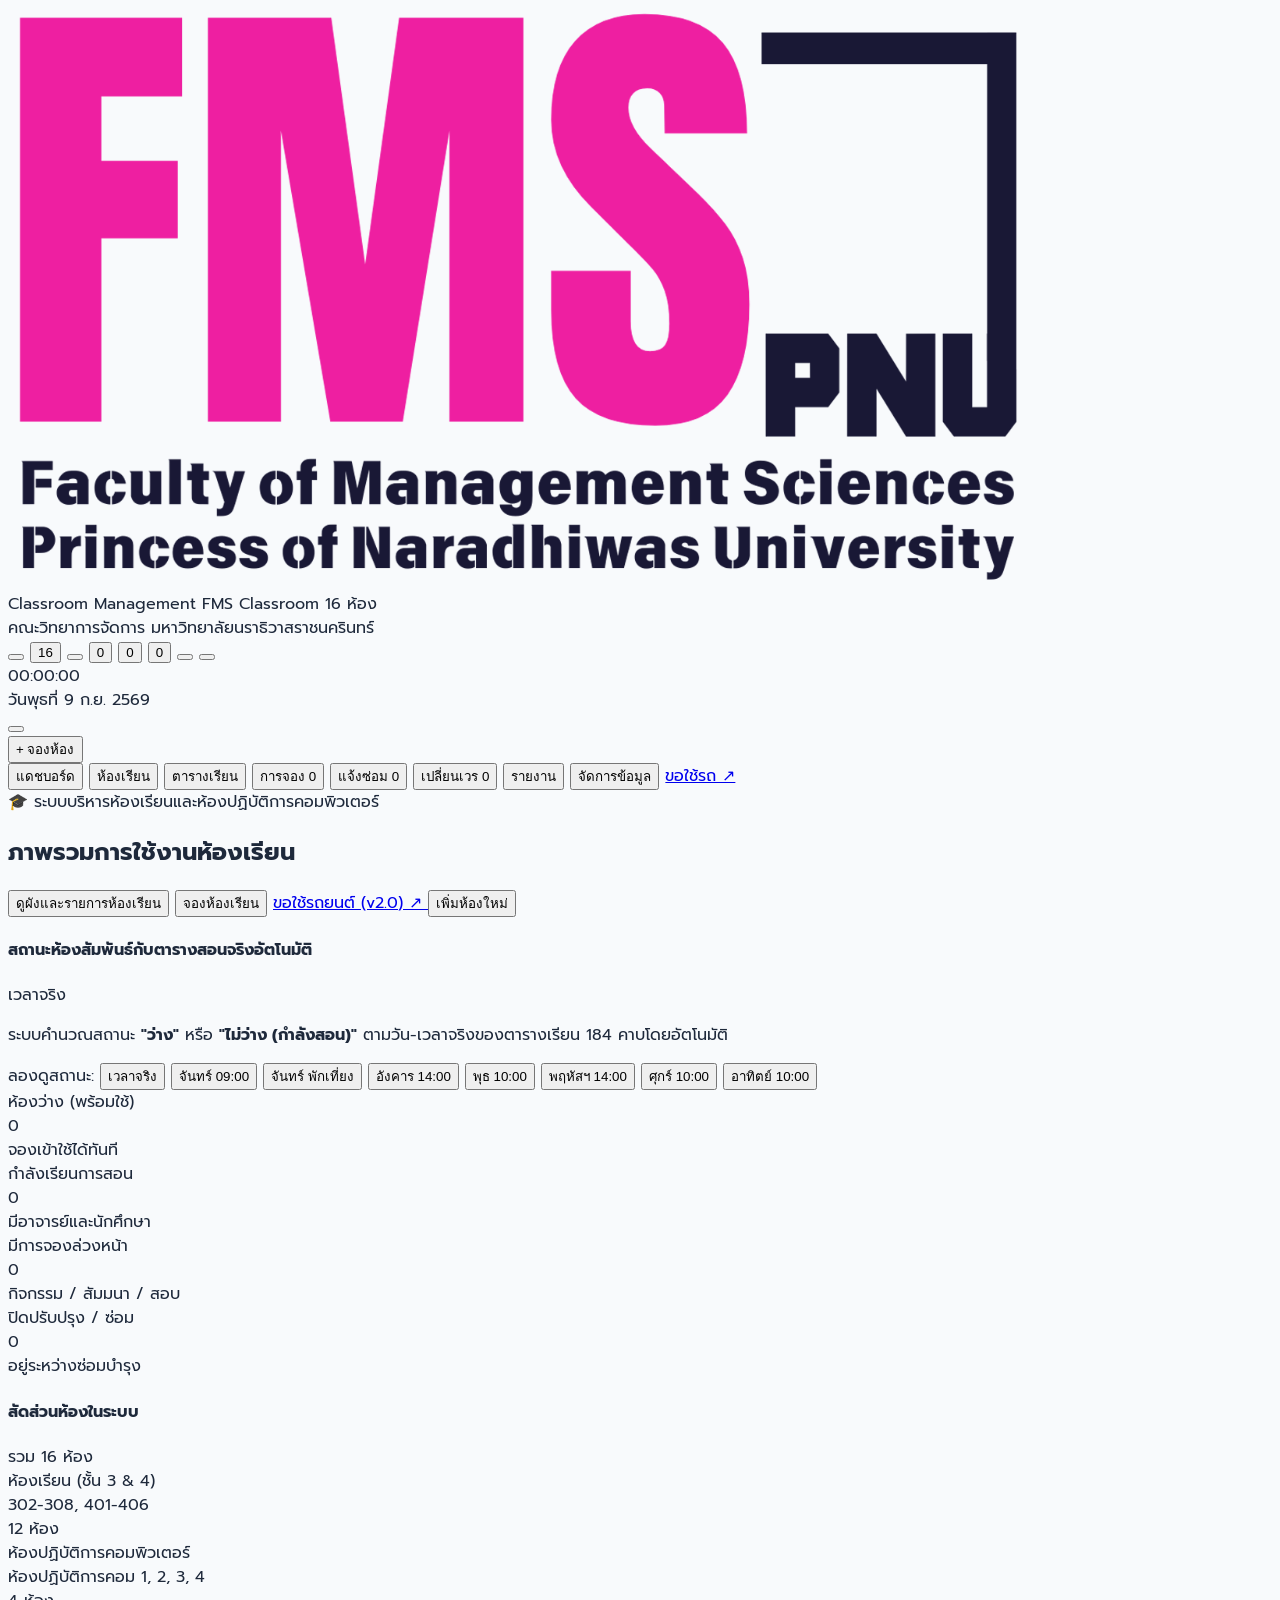
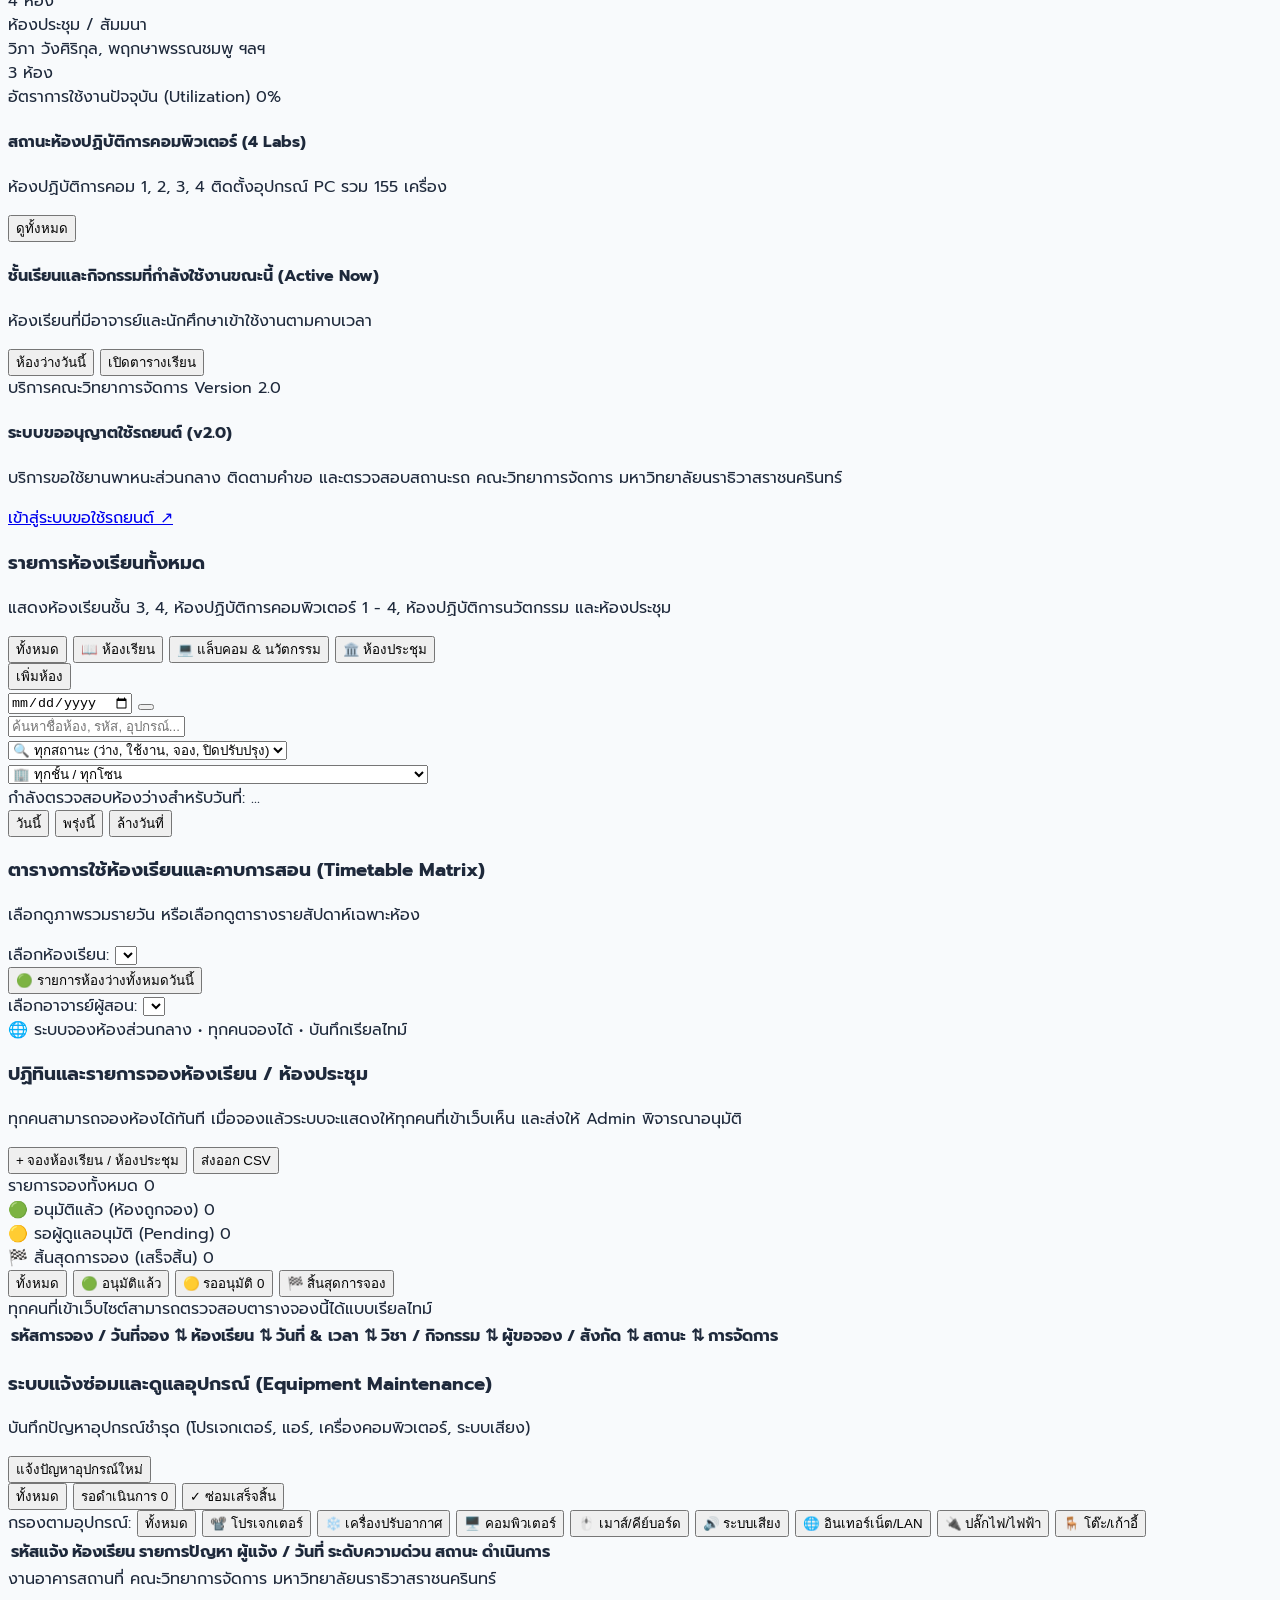
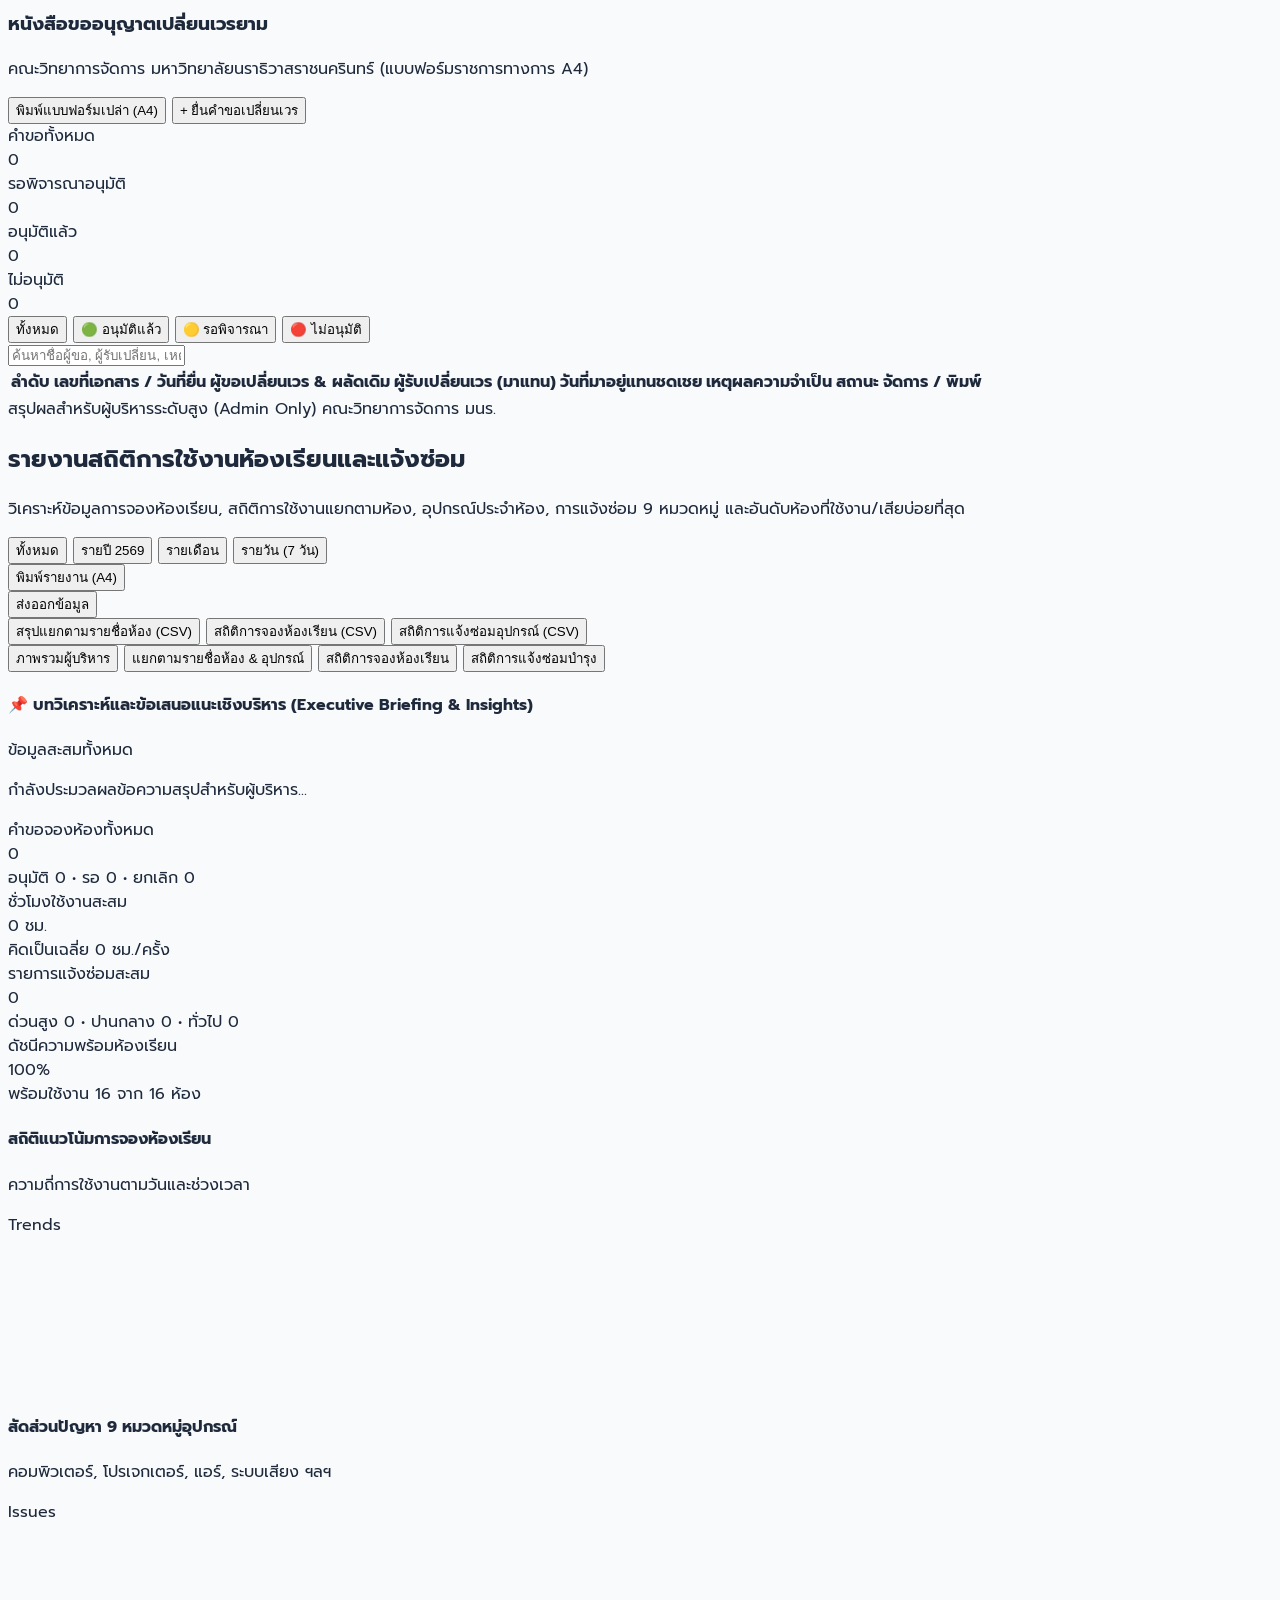
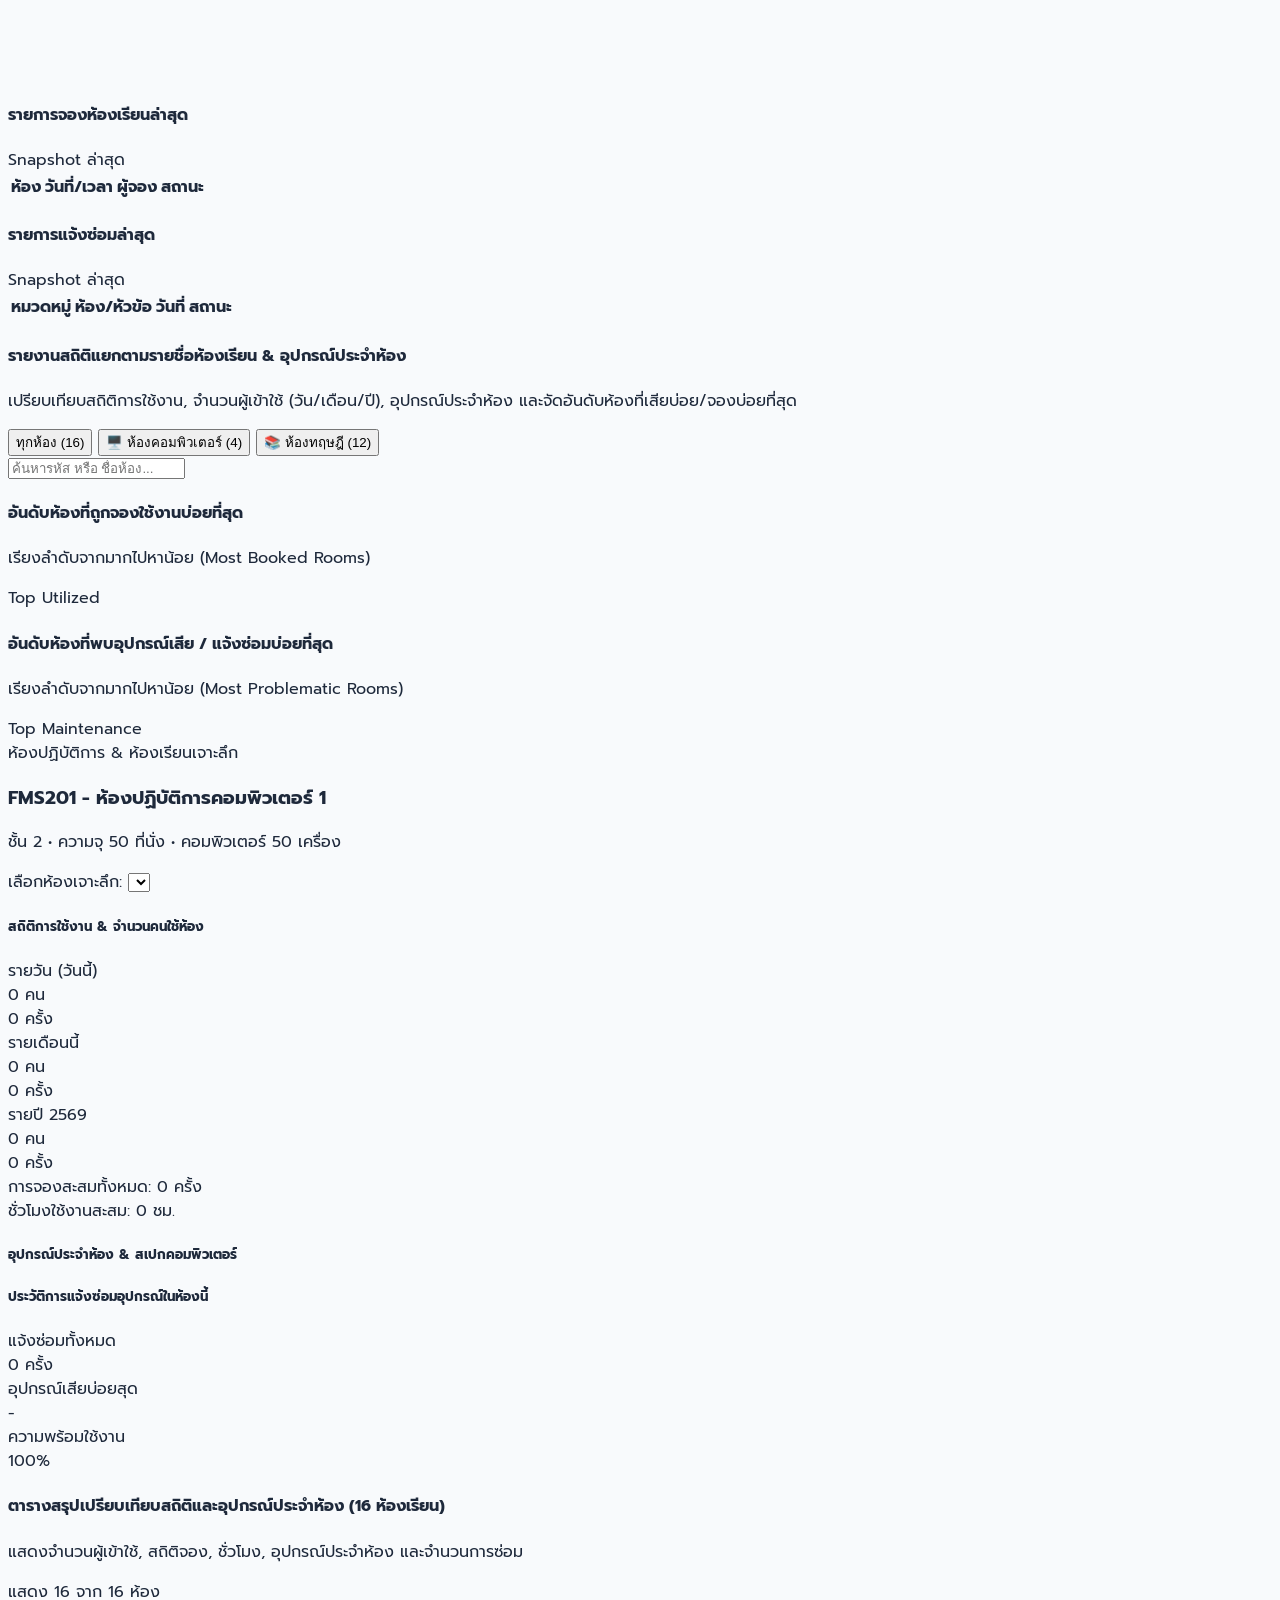
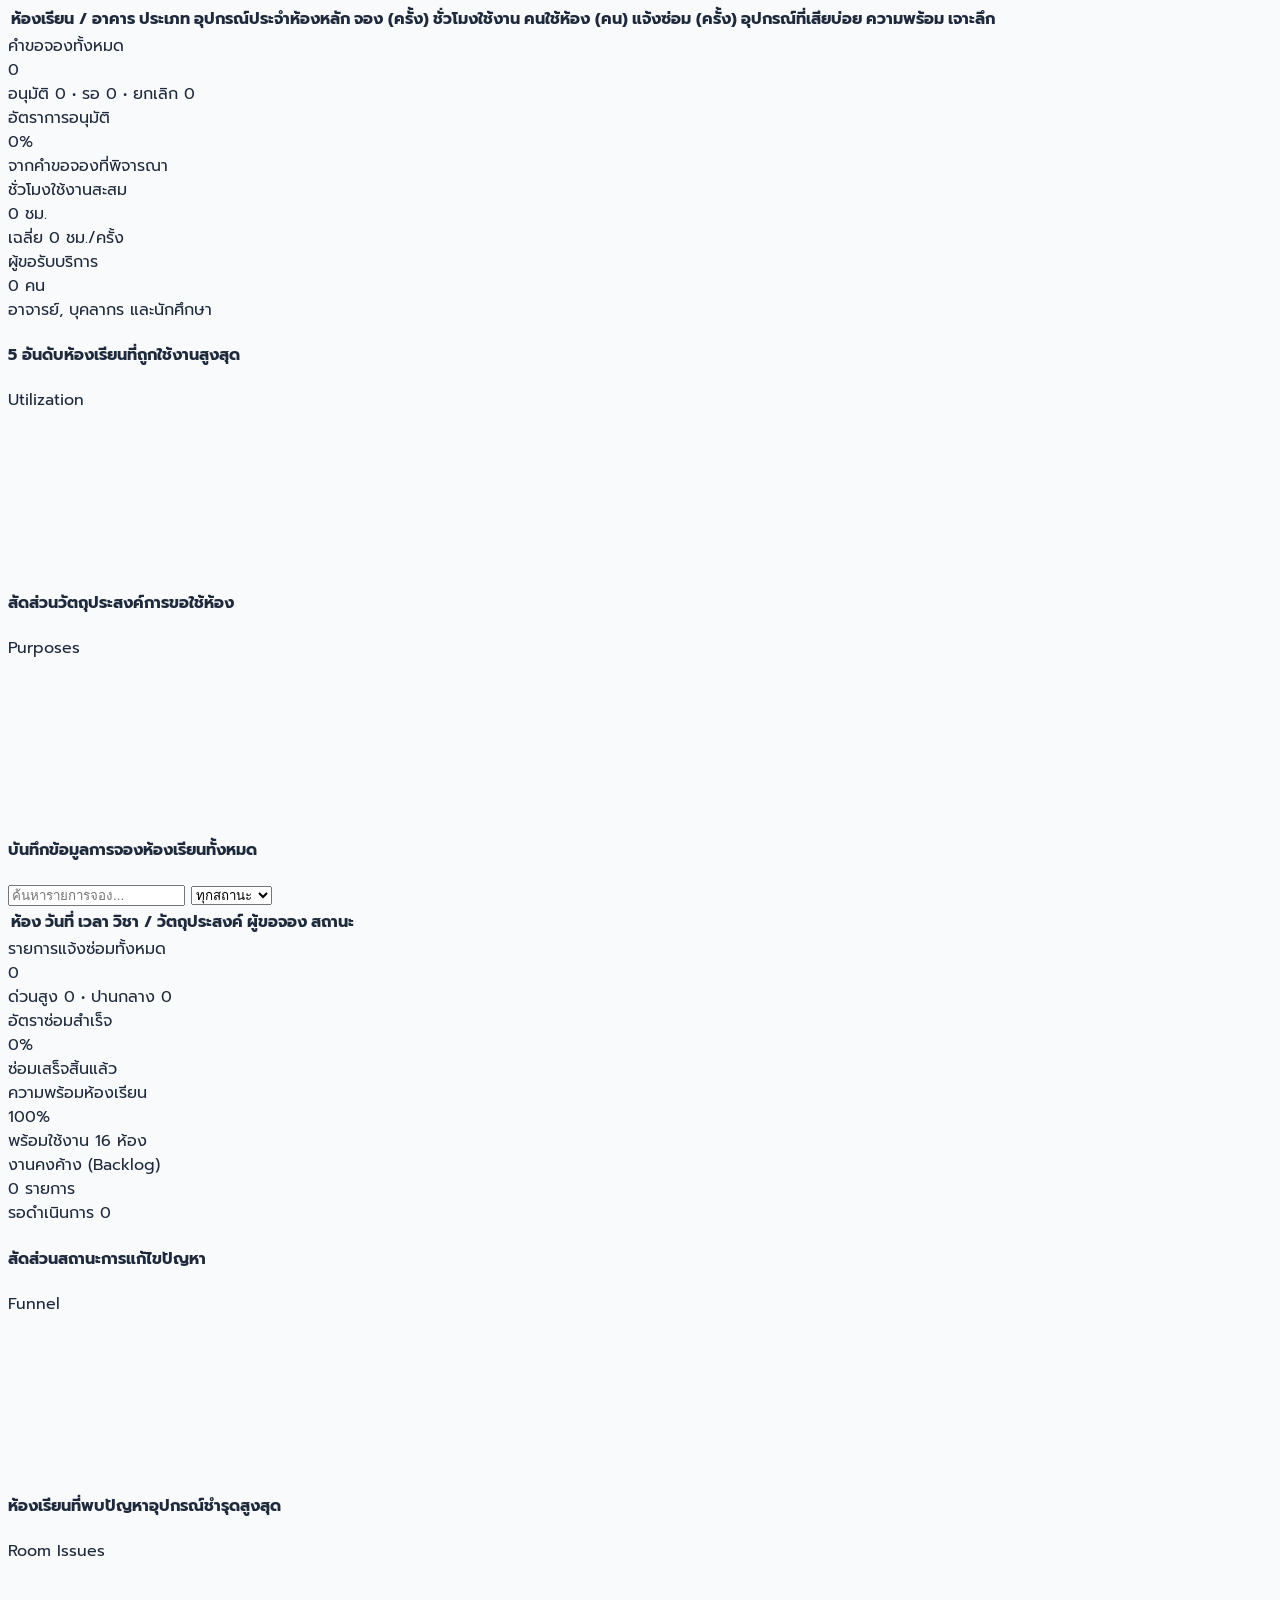
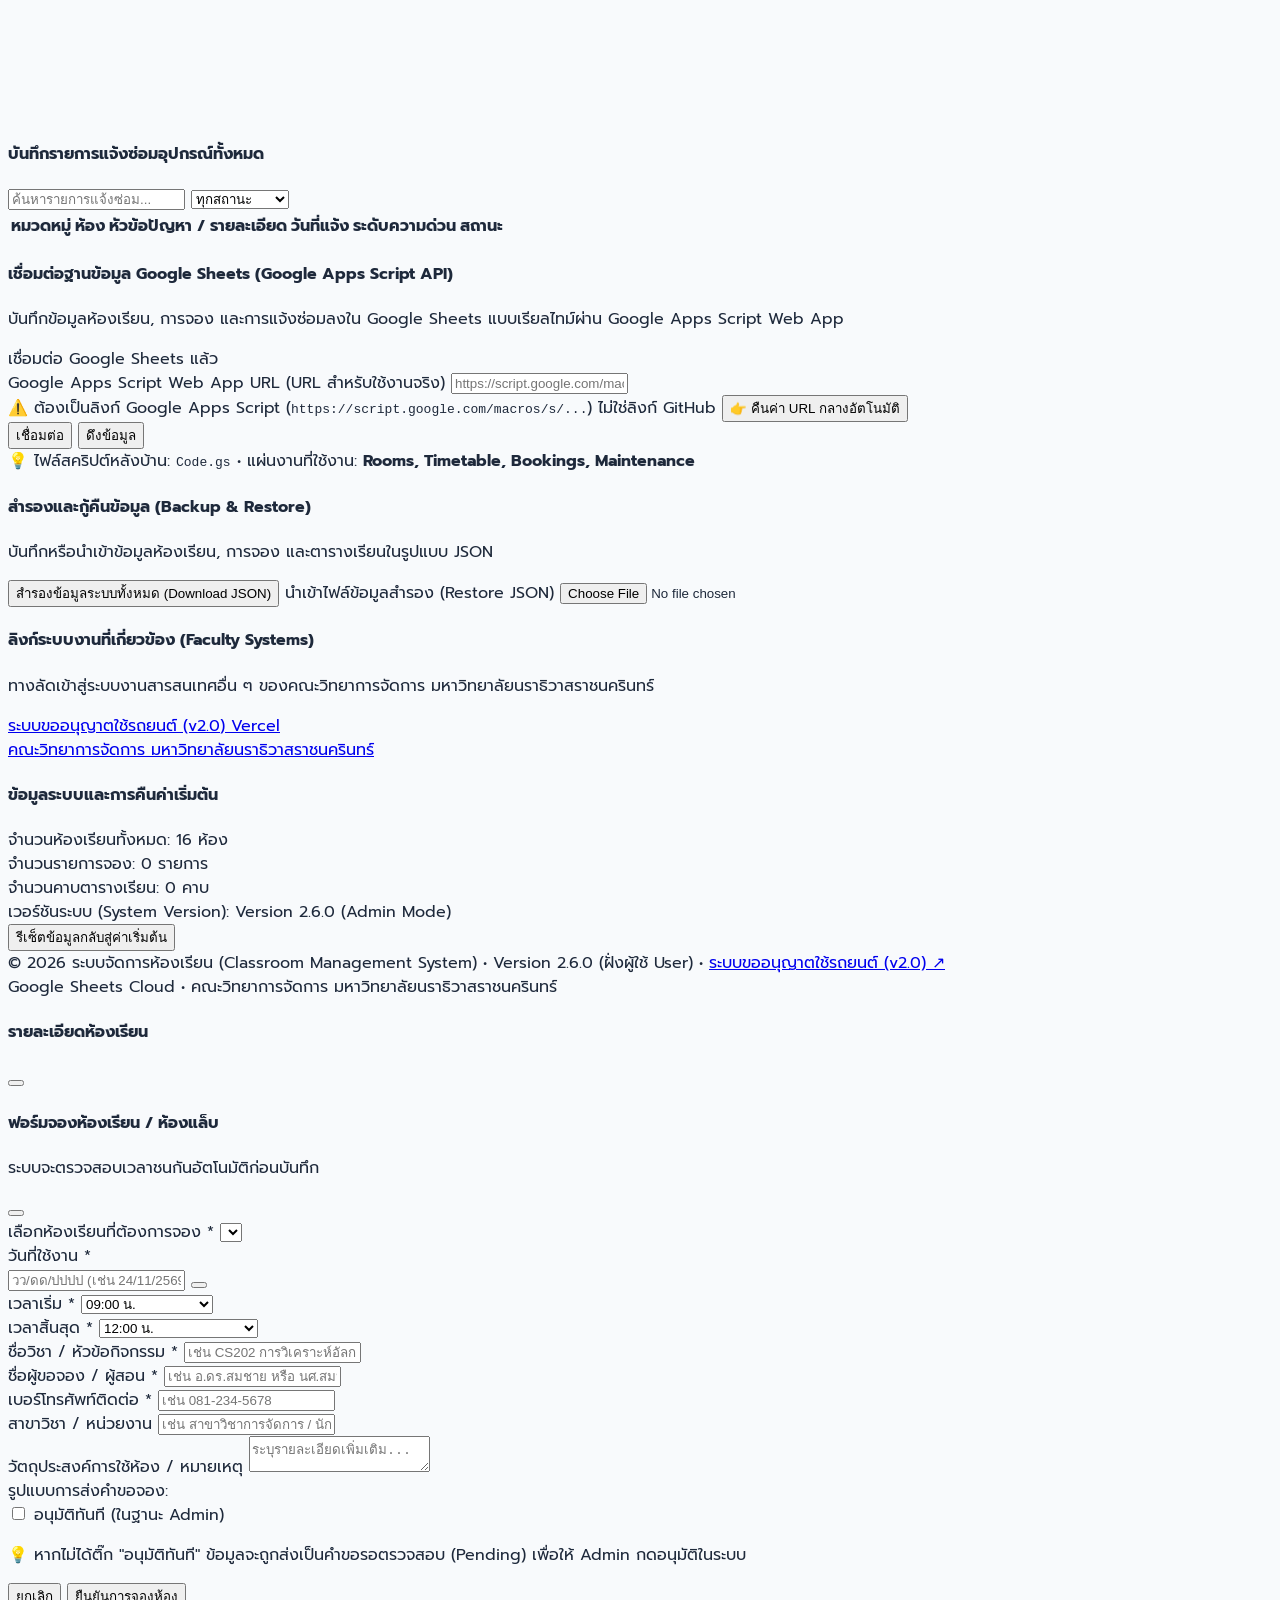
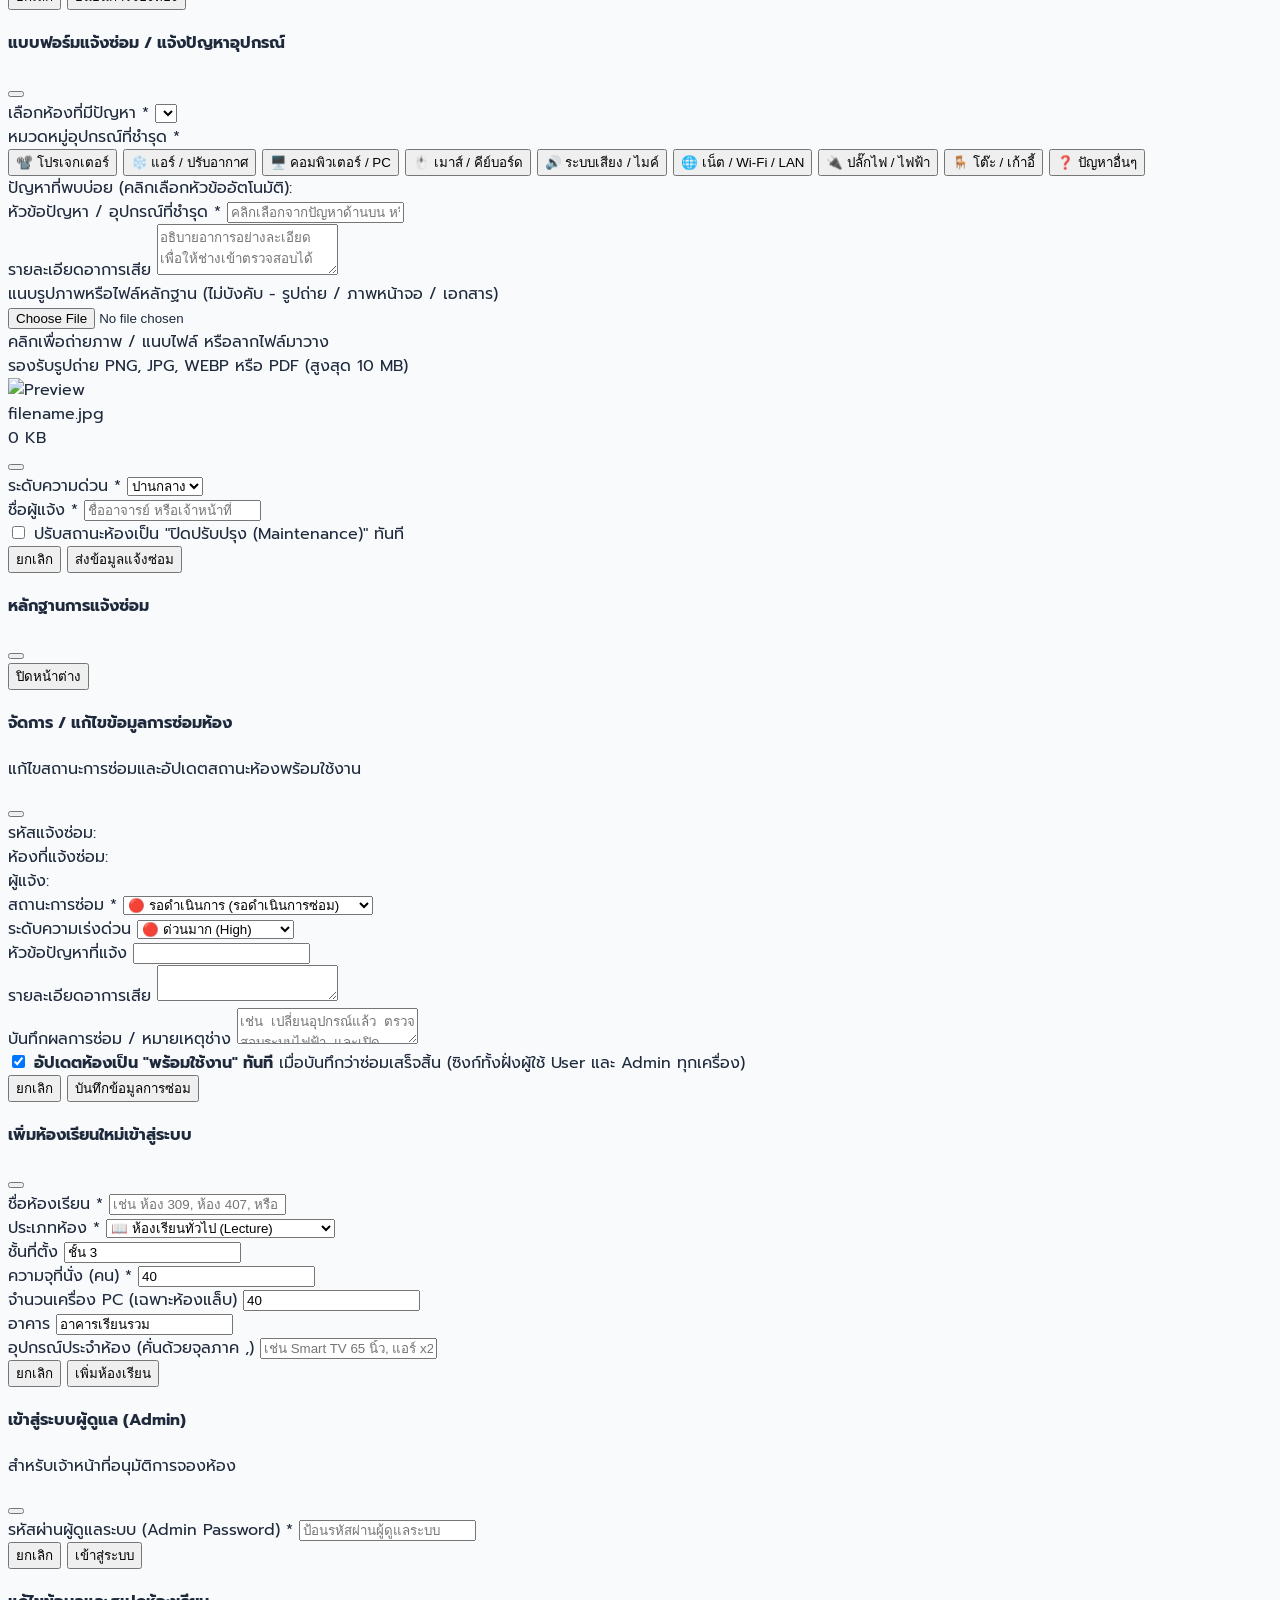
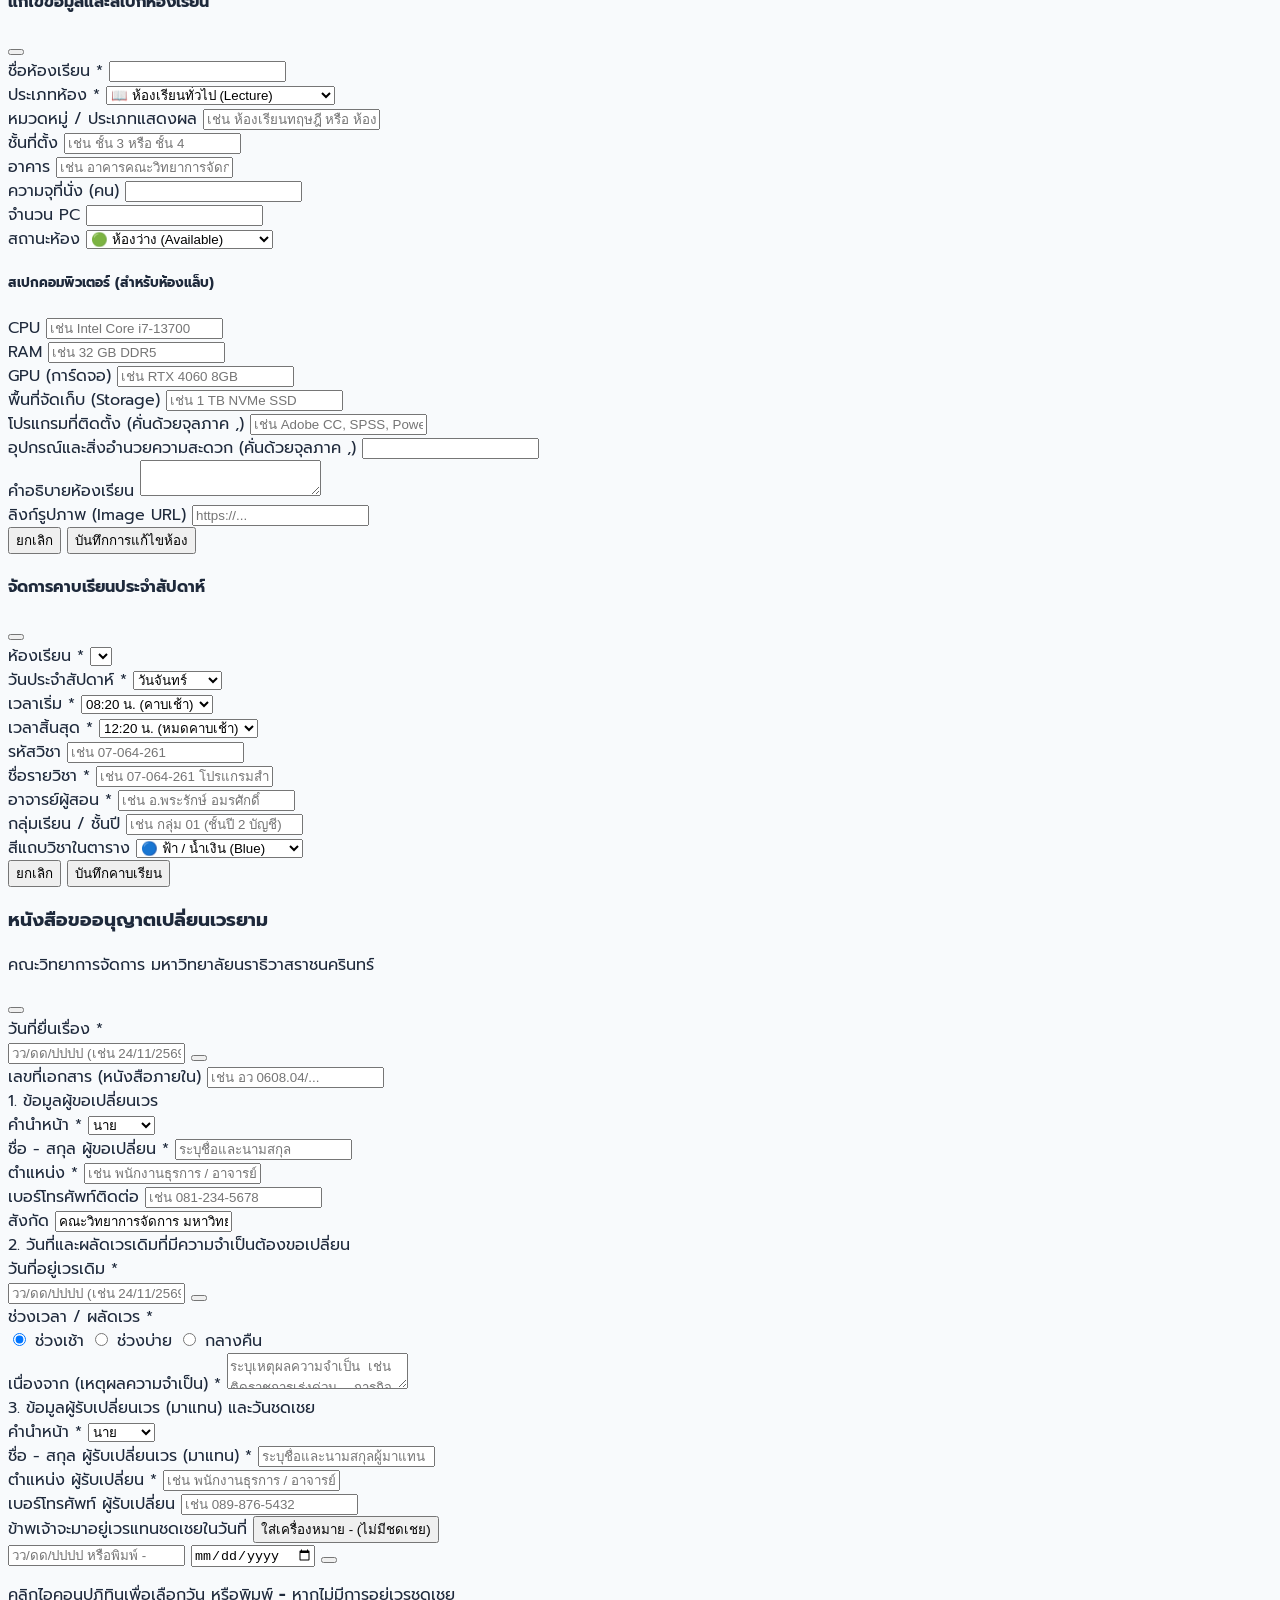
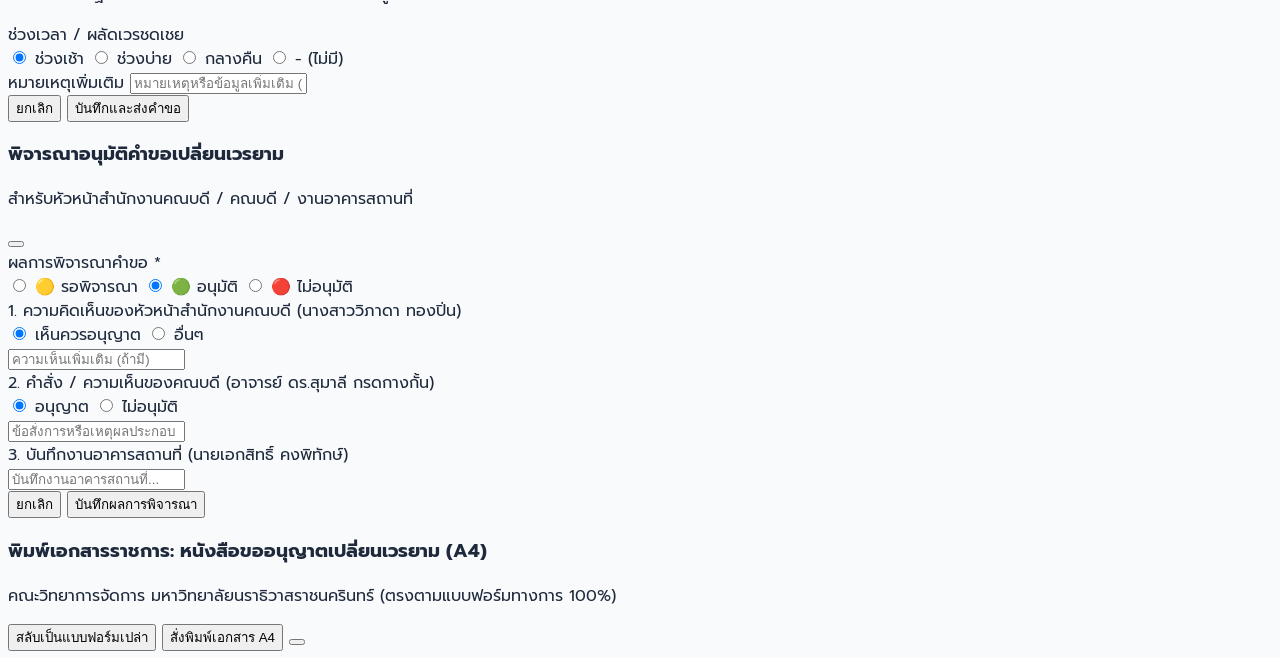
==== commit 8aba817b: "Highlight Management Innovation Lab in booking options and room filters for mobile" ====
--- a/google-apps-script/Index.html
+++ b/google-apps-script/Index.html
@@ -762,7 +762,7 @@
                             <i data-lucide="door-open" class="w-5 h-5 text-blue-600"></i>
                             รายการห้องเรียนทั้งหมด
                         </h3>
-                        <p id="filtered-room-count" class="text-xs text-slate-500 mt-0.5">แสดงห้องเรียนชั้น 3, 4 และห้องปฏิบัติการคอม 1 - 4</p>
+                        <p id="filtered-room-count" class="text-xs text-slate-500 mt-0.5">แสดงห้องเรียนชั้น 3, 4, ห้องปฏิบัติการคอมพิวเตอร์ 1 - 4, ห้องปฏิบัติการนวัตกรรม และห้องประชุม</p>
                     </div>
 
                     <div class="flex items-center gap-2">
@@ -775,7 +775,7 @@
                                 📖 ห้องเรียน
                             </button>
                             <button data-type="computer_lab" class="filter-type-btn px-3.5 py-1.5 rounded-lg text-xs font-semibold transition bg-white text-slate-600 hover:bg-slate-50">
-                                💻 แล็บคอม
+                                💻 แล็บคอม & นวัตกรรม
                             </button>
                             <button data-type="meeting_room" class="filter-type-btn px-3.5 py-1.5 rounded-lg text-xs font-semibold transition bg-white text-slate-600 hover:bg-slate-50">
                                 🏛️ ห้องประชุม
@@ -820,8 +820,11 @@
                     <div>
                         <select id="room-building-filter" class="w-full px-3 py-2 bg-slate-50 border border-slate-200 rounded-xl text-xs focus:bg-white focus:outline-none focus:ring-2 focus:ring-blue-500">
                             <option value="all">🏢 ทุกชั้น / ทุกโซน</option>
-                            <option value="ชั้น 3">ชั้น 3: ห้อง 302, 303, 305, 306, 307, 308 & แล็บคอม 1-2</option>
-                            <option value="ชั้น 4">ชั้น 4: ห้อง 401, 402, 403, 404, 405, 406 & แล็บคอม 3-4</option>
+                            <option value="ชั้น 1">ชั้น 1: ห้องประชุมพฤกษาพรรณชมพู, Co-working Space 1 & 2</option>
+                            <option value="ชั้น 2">ชั้น 2: ห้องปฏิบัติการนวัตกรรมการจัดการ, แล็บคอม 1, ห้องประชุมวิภา</option>
+                            <option value="ชั้น 3">ชั้น 3: ห้องเรียน 302 - 308 (6 ห้อง)</option>
+                            <option value="ชั้น 4">ชั้น 4: ห้องเรียน 401 - 406 (6 ห้อง)</option>
+                            <option value="ชั้น 5">ชั้น 5: แล็บคอม 2, 3, 4 & ห้องประชุมอินทนิลโสภา</option>
                         </select>
                     </div>
                 </div>
@@ -6200,16 +6203,21 @@
             }
         }
 
-        // ล้างข้อมูล mock / รายการจำลองเก่าที่อาจค้างอยู่ใน LocalStorage
+        // รวมห้องจาก DEFAULT_ROOMS ให้ครบถ้วนเสมอ (รองรับ MIL-1 และห้องประชุมทุกห้อง)
         if (Array.isArray(AppState.rooms)) {
-            if (!AppState.rooms.some(r => r.id === 'CONF-4')) {
-                const r4 = DEFAULT_ROOMS.find(r => r.id === 'CONF-4');
-                if (r4) AppState.rooms.push(r4);
+            DEFAULT_ROOMS.forEach(defRoom => {
+                if (!AppState.rooms.some(r => r.id === defRoom.id || r.code === defRoom.code)) {
+                    AppState.rooms.push(defRoom);
+                }
+            });
+            // ตรวจสอบห้องปฏิบัติการนวัตกรรมการจัดการ (MIL-1) ให้มีข้อมูลสมบูรณ์
+            const mil = AppState.rooms.find(r => r.id === 'MIL-1' || r.code === 'MIL');
+            if (mil) {
+                if (!mil.name || !mil.name.includes('นวัตกรรมการจัดการ')) {
+                    mil.name = 'ห้องปฏิบัติการนวัตกรรมการจัดการ (Management Innovation Lab)';
+                }
             }
-            if (!AppState.rooms.some(r => r.id === 'CONF-5')) {
-                const r5 = DEFAULT_ROOMS.find(r => r.id === 'CONF-5');
-                if (r5) AppState.rooms.push(r5);
-            }
+            localStorage.setItem('CMS_ROOMS', JSON.stringify(AppState.rooms));
         }
 
         if (Array.isArray(AppState.bookings)) {
@@ -6950,8 +6958,14 @@
     }
 
     let filtered = AppState.rooms.filter(room => {
-        if (AppState.selectedRoomType !== 'all' && room.type !== AppState.selectedRoomType) {
-            return false;
+        if (AppState.selectedRoomType !== 'all') {
+            if (AppState.selectedRoomType === 'computer_lab') {
+                if (room.type !== 'computer_lab' && room.id !== 'MIL-1' && room.code !== 'MIL') return false;
+            } else if (AppState.selectedRoomType === 'meeting_room') {
+                if (room.type !== 'meeting_room' || room.id === 'MIL-1' || room.code === 'MIL') return false;
+            } else if (room.type !== AppState.selectedRoomType) {
+                return false;
+            }
         }
 
         // Status Filter
@@ -7042,8 +7056,8 @@
                         <div class="absolute inset-0 bg-gradient-to-t from-slate-900/90 via-slate-900/30 to-transparent"></div>
                         
                         <div class="absolute top-3 left-3 flex gap-1.5 flex-wrap">
-                            <span class="px-2.5 py-0.5 rounded-md text-xs font-semibold ${isLab ? 'bg-indigo-600 text-white' : room.type === 'meeting_room' ? 'bg-pink-600 text-white' : 'bg-slate-700/80 text-white backdrop-blur'}">
-                                ${isLab ? '💻 ห้องแล็บคอมพิวเตอร์' : room.type === 'meeting_room' ? '🏛️ ห้องประชุม / สัมมนา' : '📖 ห้องเรียน'}
+                            <span class="px-2.5 py-0.5 rounded-md text-xs font-semibold ${isLab ? 'bg-indigo-600 text-white' : (room.id === 'MIL-1' || room.code === 'MIL') ? 'bg-amber-600 text-white' : room.type === 'meeting_room' ? 'bg-pink-600 text-white' : 'bg-slate-700/80 text-white backdrop-blur'}">
+                                ${isLab ? '💻 ห้องแล็บคอมพิวเตอร์' : (room.id === 'MIL-1' || room.code === 'MIL') ? '💡 ห้องปฏิบัติการนวัตกรรม' : room.type === 'meeting_room' ? '🏛️ ห้องประชุม / สัมมนา' : '📖 ห้องเรียน'}
                             </span>
                         </div>
                         <div class="absolute top-3 right-3">
@@ -10699,14 +10713,12 @@
         .withSuccessHandler(response => {
             if (response && response.rooms && response.rooms.length > 0) {
                 AppState.rooms = response.rooms;
-                if (!AppState.rooms.some(r => r.id === 'CONF-4')) {
-                    const r4 = DEFAULT_ROOMS.find(r => r.id === 'CONF-4');
-                    if (r4) AppState.rooms.push(r4);
-                }
-                if (!AppState.rooms.some(r => r.id === 'CONF-5')) {
-                    const r5 = DEFAULT_ROOMS.find(r => r.id === 'CONF-5');
-                    if (r5) AppState.rooms.push(r5);
-                }
+                DEFAULT_ROOMS.forEach(defRoom => {
+                    if (!AppState.rooms.some(r => r.id === defRoom.id || r.code === defRoom.code)) {
+                        AppState.rooms.push(defRoom);
+                    }
+                });
+                localStorage.setItem('CMS_ROOMS', JSON.stringify(AppState.rooms));
                 if (response.timetable && Array.isArray(response.timetable) && response.timetable.length > 0) {
                     AppState.timetable = response.timetable;
                     const hasFriAfternoon = AppState.timetable.some(s => s.roomId === 'LAB-1' && (s.dayIndex === 5 || s.day === 'ศุกร์') && s.startTime === '13:20');
@@ -10866,14 +10878,12 @@
         if (json && json.success && json.data) {
             if (json.data.rooms && Array.isArray(json.data.rooms) && json.data.rooms.length >= 10) {
                 AppState.rooms = json.data.rooms;
-                if (!AppState.rooms.some(r => r.id === 'CONF-4')) {
-                    const r4 = DEFAULT_ROOMS.find(r => r.id === 'CONF-4');
-                    if (r4) AppState.rooms.push(r4);
-                }
-                if (!AppState.rooms.some(r => r.id === 'CONF-5')) {
-                    const r5 = DEFAULT_ROOMS.find(r => r.id === 'CONF-5');
-                    if (r5) AppState.rooms.push(r5);
-                }
+                DEFAULT_ROOMS.forEach(defRoom => {
+                    if (!AppState.rooms.some(r => r.id === defRoom.id || r.code === defRoom.code)) {
+                        AppState.rooms.push(defRoom);
+                    }
+                });
+                localStorage.setItem('CMS_ROOMS', JSON.stringify(AppState.rooms));
             }
             if (json.data.timetable && Array.isArray(json.data.timetable) && json.data.timetable.length > 0) {
                 AppState.timetable = json.data.timetable;
@@ -11199,41 +11209,51 @@
         html += `<option value="AVAILABLE_TODAY">🟢 รายการห้องว่างทั้งหมดวันนี้</option>`;
     }
 
-    const labs = AppState.rooms.filter(r => r.type === 'computer_lab');
-    const floor3 = AppState.rooms.filter(r => r.floor && r.floor.includes('3') && r.type !== 'computer_lab');
-    const floor4 = AppState.rooms.filter(r => r.floor && r.floor.includes('4') && r.type !== 'computer_lab');
-    const others = AppState.rooms.filter(r => !labs.includes(r) && !floor3.includes(r) && !floor4.includes(r));
-
+    // 1. ห้องปฏิบัติการนวัตกรรมการจัดการ (แยกหมวดหมู่ให้เด่นชัด เพื่อให้ผู้ใช้สมาร์ทโฟนเห็นชัดเจนทันที ไม่ถูกกลืนหรือตัดตก)
+    const innovationLabs = AppState.rooms.filter(r => r.id === 'MIL-1' || r.code === 'MIL' || (r.name && r.name.includes('นวัตกรรมการจัดการ')));
+    if (innovationLabs.length > 0) {
+        html += `<optgroup label="💡 ห้องปฏิบัติการนวัตกรรมการจัดการ (${innovationLabs.length} ห้อง)">`;
+        html += innovationLabs.map(r => `<option value="${r.id}">💡 ห้องปฏิบัติการนวัตกรรมการจัดการ (${r.capacity || 40} ที่นั่ง)</option>`).join('');
+        html += `</optgroup>`;
+    }
+
+    // 2. ห้องปฏิบัติการคอมพิวเตอร์
+    const labs = AppState.rooms.filter(r => r.type === 'computer_lab' && !innovationLabs.includes(r));
     if (labs.length > 0) {
-        html += `<optgroup label="ห้องปฏิบัติการคอมพิวเตอร์ (${labs.length} ห้อง)">`;
-        html += labs.map(r => `<option value="${r.id}">💻 ${r.name} (${r.pcCount} PCs)</option>`).join('');
+        html += `<optgroup label="💻 ห้องปฏิบัติการคอมพิวเตอร์ (${labs.length} ห้อง)">`;
+        html += labs.map(r => `<option value="${r.id}">💻 ${r.name} (${r.pcCount || 40} PCs)</option>`).join('');
         html += `</optgroup>`;
     }
 
+    // 3. ห้องเรียนชั้น 3
+    const floor3 = AppState.rooms.filter(r => r.floor && r.floor.includes('3') && r.type !== 'computer_lab' && !innovationLabs.includes(r));
     if (floor3.length > 0) {
-        html += `<optgroup label="ห้องเรียนชั้น 3 (${floor3.length} ห้อง)">`;
+        html += `<optgroup label="📖 ห้องเรียนชั้น 3 (${floor3.length} ห้อง)">`;
         html += floor3.map(r => `<option value="${r.id}">📖 ${r.name} (${r.capacity} ที่นั่ง)</option>`).join('');
         html += `</optgroup>`;
     }
 
+    // 4. ห้องเรียนชั้น 4
+    const floor4 = AppState.rooms.filter(r => r.floor && r.floor.includes('4') && r.type !== 'computer_lab' && !innovationLabs.includes(r));
     if (floor4.length > 0) {
-        html += `<optgroup label="ห้องเรียนชั้น 4 (${floor4.length} ห้อง)">`;
+        html += `<optgroup label="📖 ห้องเรียนชั้น 4 (${floor4.length} ห้อง)">`;
         html += floor4.map(r => `<option value="${r.id}">📖 ${r.name} (${r.capacity} ที่นั่ง)</option>`).join('');
         html += `</optgroup>`;
     }
 
-    const meetings = AppState.rooms.filter(r => r.type === 'meeting_room');
-    const remaining = AppState.rooms.filter(r => !labs.includes(r) && !floor3.includes(r) && !floor4.includes(r) && !meetings.includes(r));
-
+    // 5. ห้องประชุม / สัมมนา (ไม่รวมห้องปฏิบัติการนวัตกรรม)
+    const meetings = AppState.rooms.filter(r => r.type === 'meeting_room' && !innovationLabs.includes(r));
     if (meetings.length > 0) {
-        html += `<optgroup label="ห้องประชุม (${meetings.length} ห้อง)">`;
+        html += `<optgroup label="🏛️ ห้องประชุม / สัมมนา (${meetings.length} ห้อง)">`;
         html += meetings.map(r => `<option value="${r.id}">🏛️ ${r.name} (${r.capacity} ที่นั่ง)</option>`).join('');
         html += `</optgroup>`;
     }
 
+    // 6. ห้องอื่นๆ ที่เหลือ
+    const remaining = AppState.rooms.filter(r => !innovationLabs.includes(r) && !labs.includes(r) && !floor3.includes(r) && !floor4.includes(r) && !meetings.includes(r));
     if (remaining.length > 0) {
-        html += `<optgroup label="ห้องเรียนอื่นๆ (${remaining.length} ห้อง)">`;
-        html += remaining.map(r => `<option value="${r.id}">📖 ${r.name} (${r.capacity} ที่นั่ง)</option>`).join('');
+        html += `<optgroup label="ห้องอื่นๆ (${remaining.length} ห้อง)">`;
+        html += remaining.map(r => `<option value="${r.id}">🏢 ${r.name} (${r.capacity} ที่นั่ง)</option>`).join('');
         html += `</optgroup>`;
     }
 
